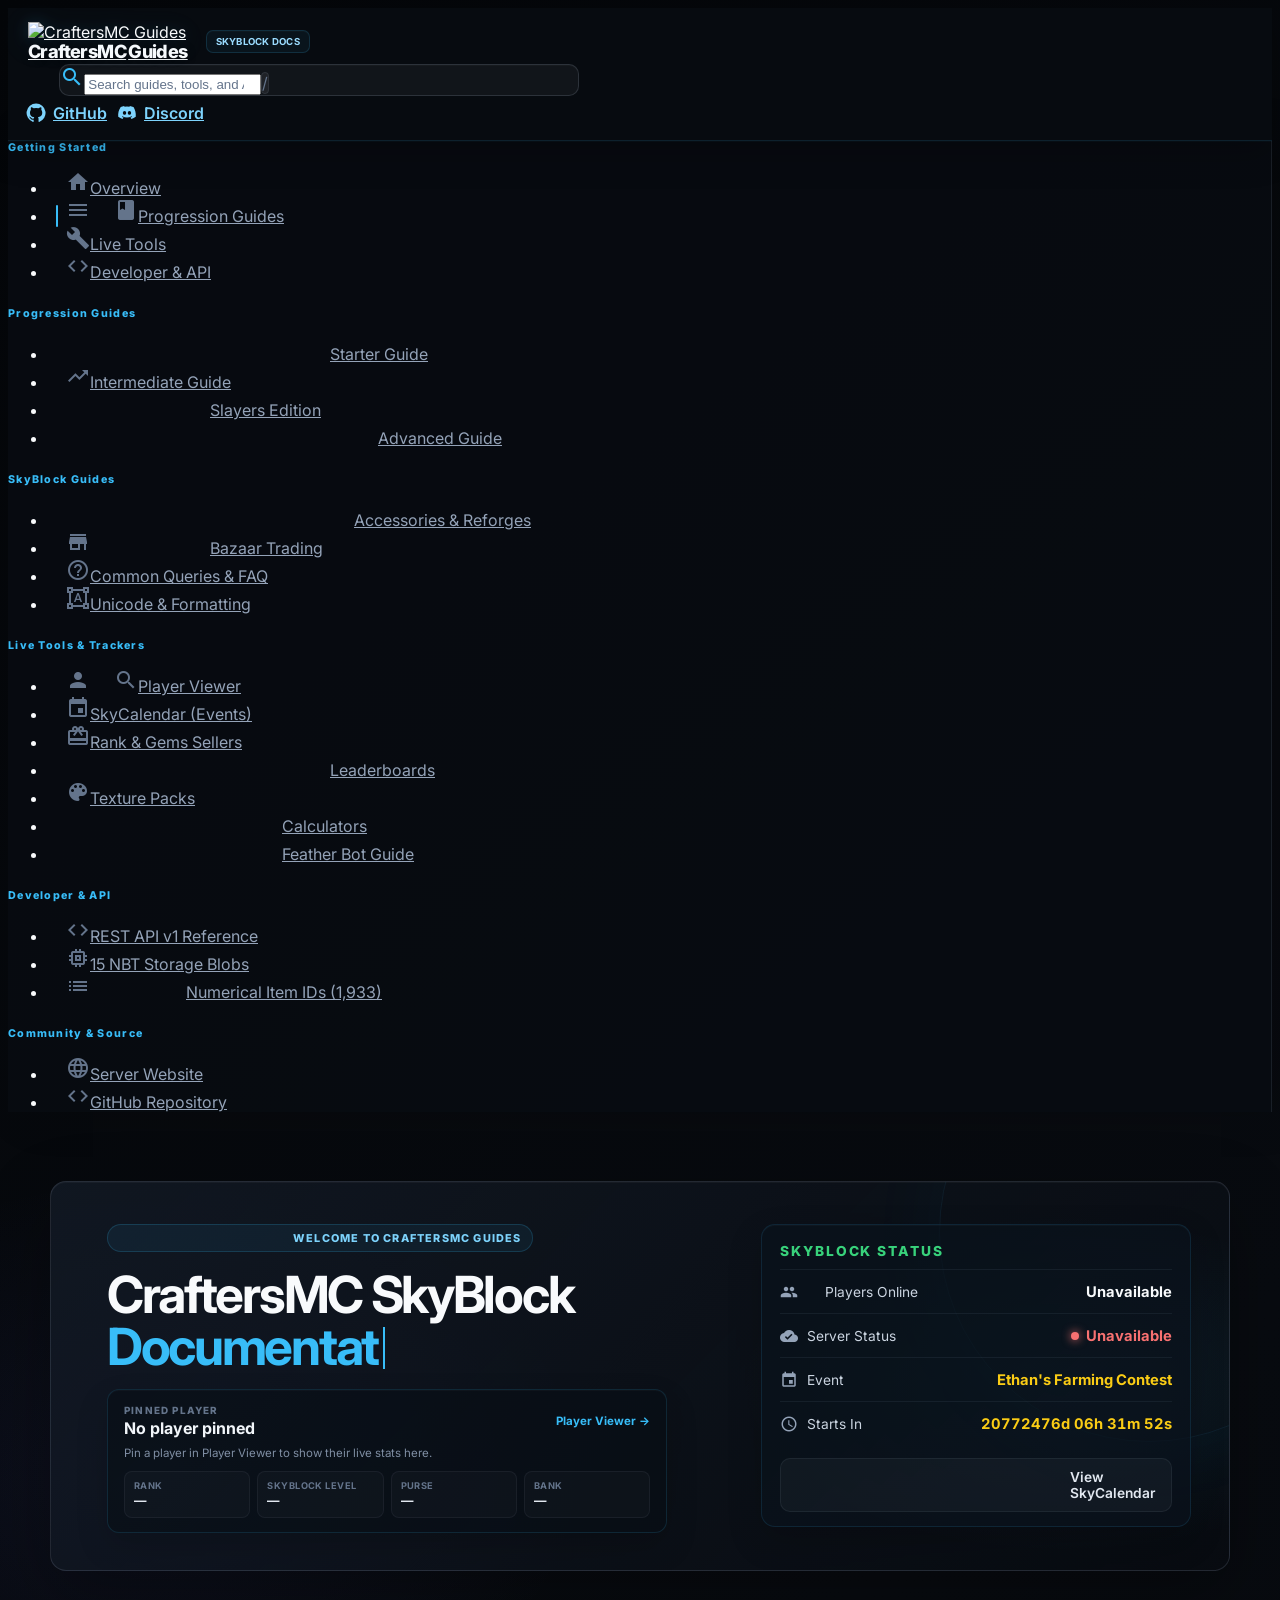
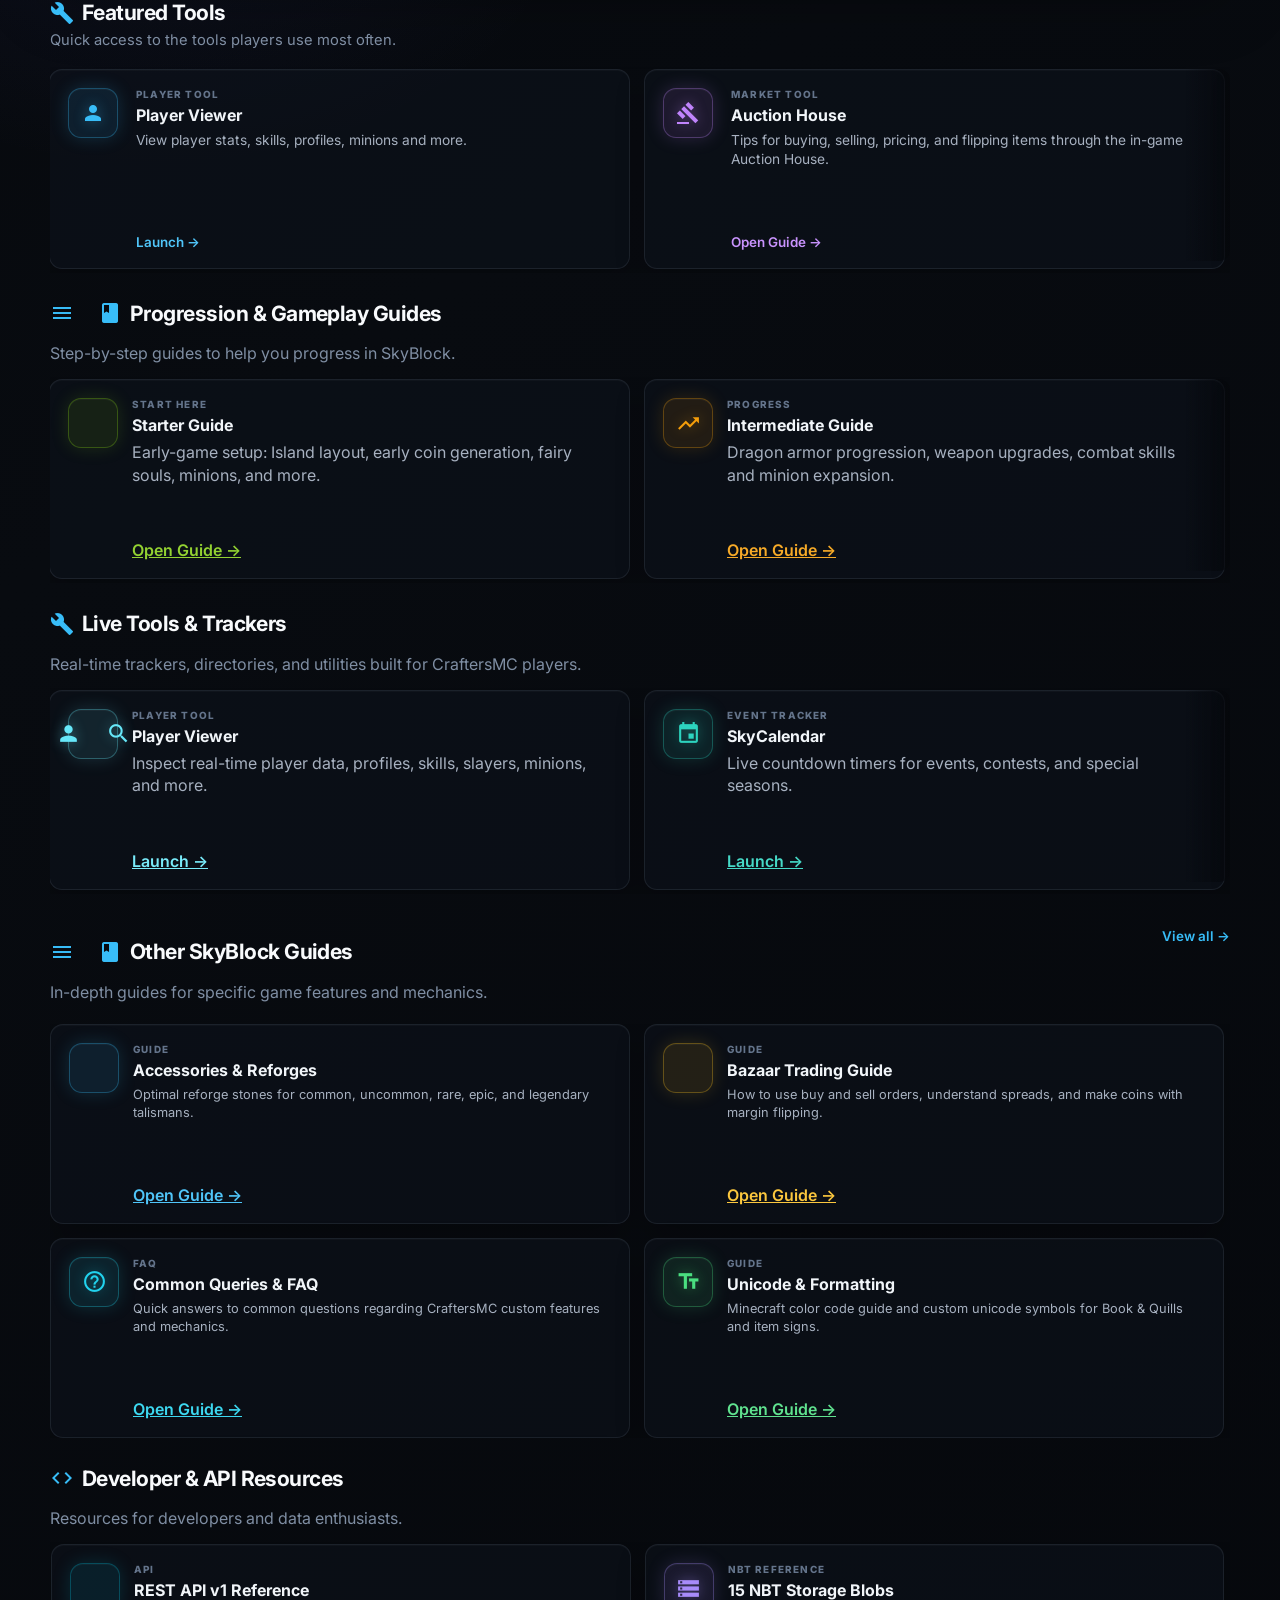
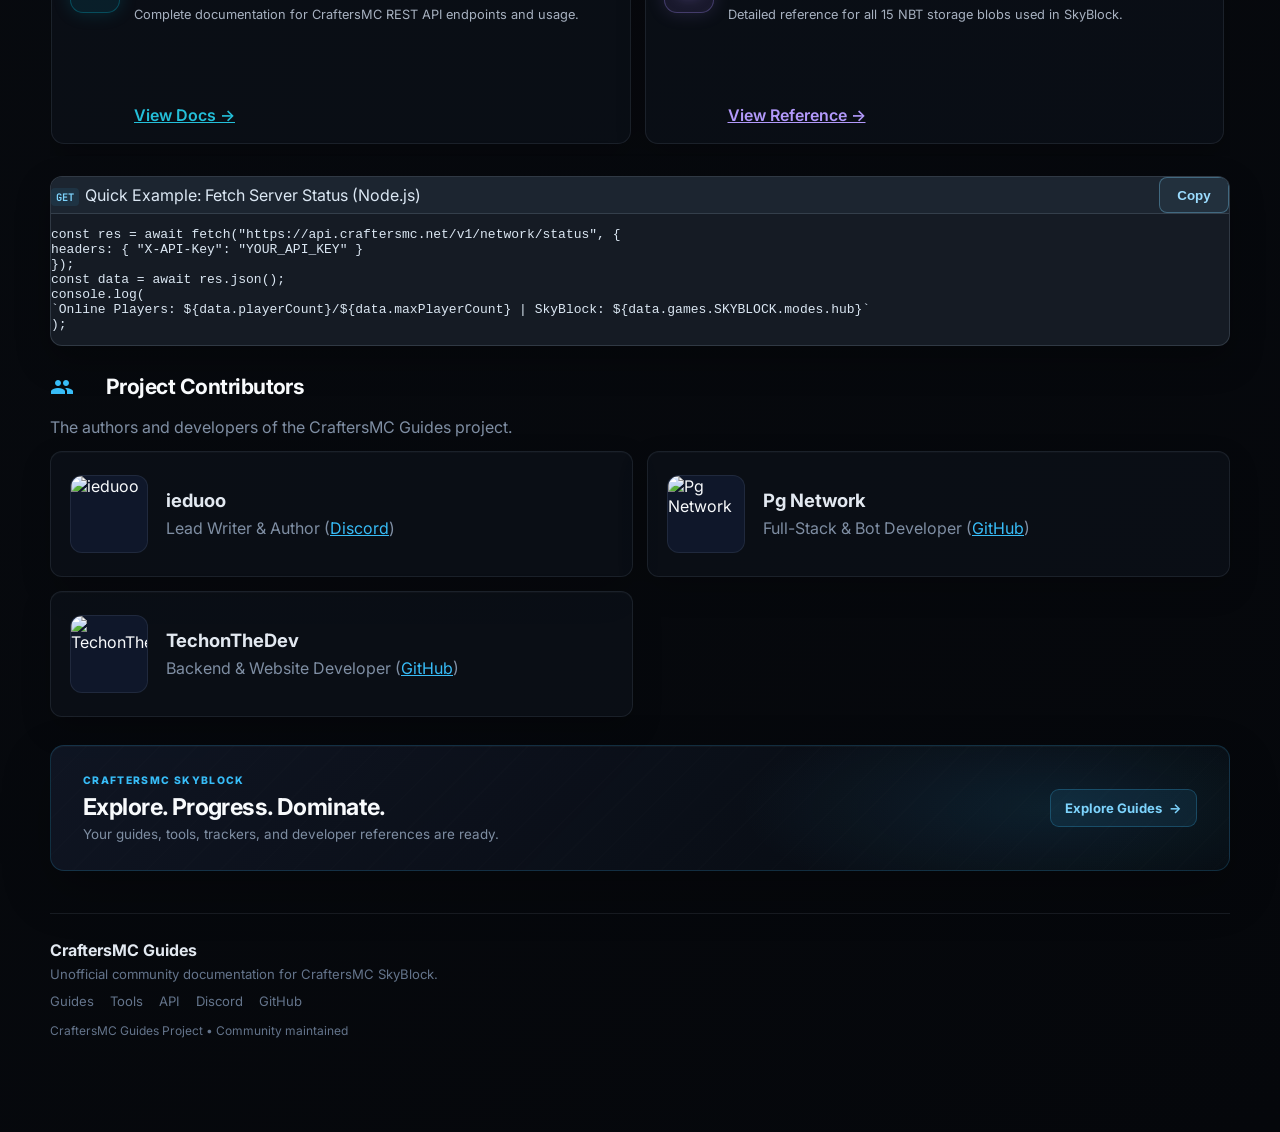
==== public/index.html @ 5946a5fe "Update print statement from 'Hello' to 'Goodbye'" ====
<!DOCTYPE html><html lang="en"><head><meta charset="utf-8"/><title>CraftersMC SkyBlock Guides &amp; Documentation</title><meta content="width=device-width, initial-scale=1.0" name="viewport"/><meta content="Community documentation and progression guides for CraftersMC SkyBlock, including live event tools, sellers directory, and REST API reference." name="description"/><meta content="a1S654ozEH6kuH1DM6-3ssQYXgow72Mfh19eg3RCUTk" name="google-site-verification"/><meta content="Wr3jatMv-sfXhgBy5jBfiX8Nwn6k8P1k_jPubQzBcTY" name="google-site-verification"/><meta content="xlDzPprkNVmy_Wubs_ClU3zuXQEo8AuYkmjZKfcqI2o" name="google-site-verification"/><link href="assets/cmc-guides.png" rel="icon" type="image/png"/><link href="https://fonts.googleapis.com" rel="preconnect"/><link crossorigin="" href="https://fonts.gstatic.com" rel="preconnect"/><link href="https://fonts.googleapis.com/css2?family=Inter:wght@400;500;600;700;800&amp;family=JetBrains+Mono:ital,wght@0,400;0,500;0,600;0,700;1,400&amp;display=swap" rel="stylesheet"/><link href="https://fonts.googleapis.com/icon?family=Material+Icons" rel="stylesheet"/><link href="better-api-docs/style.css" rel="stylesheet"/><style>:root{--accent-color:#0797e1;--cmc-blue:#0797e1;--cmc-blue-dark:#057fbe;}*,*::before,*::after{box-sizing:border-box;}html{scroll-behavior:smooth;scroll-padding-top:80px;}body{overflow-x:hidden;}a{-webkit-tap-highlight-color:transparent;}a:focus-visible,button:focus-visible,input:focus-visible{outline:2px solid var(--cmc-blue);outline-offset:2px;}.material-icons{user-select:none;}.main-content{padding-bottom:40px;min-width:0;}.doc-section,.featured-tools-section{min-width:0;margin-bottom:24px;}.section-header{margin-bottom:10px;}.section-header p{margin:4px 0 8px;}.section-header h2{display:flex;align-items:center;gap:8px;}.section-header h2 .material-icons,.featured-tools-title .material-icons{color:var(--cmc-blue);flex-shrink:0;}.brand-title{color:var(--text-primary) !important;}.brand-title-primary{color:var(--cmc-blue) !important;}.brand-title-secondary{color:#334155 !important;}.header-link,.header-link .material-icons{color:var(--cmc-blue) !important;}.version-badge{color:var(--cmc-blue) !important;border-color:rgba(7,151,225,.25);}.sidebar-section-title{color:var(--cmc-blue) !important;}.sidebar-nav-item a{color:var(--text-secondary);}.sidebar-nav-item .nav-icon{color:var(--text-secondary);}.sidebar-nav-item a:hover,.sidebar-nav-item a:hover .nav-icon,.sidebar-nav-item a.active,.sidebar-nav-item a.active .nav-icon{color:var(--cmc-blue);}.search-icon{color:var(--cmc-blue);}.search-box:focus-within{border-color:var(--cmc-blue);box-shadow:0 0 0 2px rgba(7,151,225,.12);}.featured-tools-grid,.horizontal-cards{display:flex;gap:12px;overflow-x:auto;overflow-y:hidden;padding:4px 4px 10px 2px;scroll-behavior:smooth;scrollbar-width:thin;-webkit-overflow-scrolling:touch;overscroll-behavior-x:contain;min-width:0;}.featured-tools-grid::-webkit-scrollbar,.horizontal-cards::-webkit-scrollbar{height:7px;}.featured-tools-grid::-webkit-scrollbar-track,.horizontal-cards::-webkit-scrollbar-track{background:#edf2f7;border-radius:10px;}.featured-tools-grid::-webkit-scrollbar-thumb,.horizontal-cards::-webkit-scrollbar-thumb{background:#cbd5e1;border-radius:10px;}.featured-tools-grid::-webkit-scrollbar-thumb:hover,.horizontal-cards::-webkit-scrollbar-thumb:hover{background:#94a3b8;}.featured-tools-header{display:flex;align-items:center;justify-content:space-between;gap:16px;margin-bottom:10px;}.featured-tools-title{display:flex;align-items:center;gap:8px;margin:0;color:var(--text-primary);font-size:1.25rem;font-weight:700;line-height:1.3;letter-spacing:-.015em;}.featured-tools-subtitle{margin:4px 0 8px;color:var(--text-secondary);font-size:.92rem;}.featured-tool-card{flex:0 0 220px;min-height:120px;padding:14px;border:1px solid var(--border-color);border-radius:10px;background:var(--card-background,#fff);box-shadow:0 3px 10px rgba(15,23,42,.08);transition:transform .18s ease,box-shadow .18s ease;display:flex;flex-direction:column;cursor:pointer;}.featured-tool-card:hover,.schema-card:hover,.contributor-card:hover{transform:translateY(-2px);box-shadow:0 6px 16px rgba(15,23,42,.11);}.featured-tool-icon{color:var(--cmc-blue);font-size:1.5rem;margin-bottom:6px;}.featured-tool-name{margin-bottom:6px;}.featured-tool-name a,.schema-name a{color:var(--text-primary);font-weight:700;text-decoration:none;transition:color .16s ease;}.featured-tool-name a:hover,.schema-name a:hover{color:var(--cmc-blue);}.brand-title{color:var(--text-primary) !important;}.brand-title-primary{color:var(--cmc-blue) !important;}.brand-title-secondary{color:#334155 !important;}.featured-tool-name a,.schema-name a{color:var(--text-primary) !important;text-decoration:none;}.featured-tool-name a:hover,.schema-name a:hover{color:var(--cmc-blue) !important;}.featured-tool-link,.featured-tool-link:hover,.section-view-all,.section-view-all:hover,.contributor-role a,.contributor-role a:hover,.btn-copy,.btn-copy:hover,.schema-card div[style*="margin-top"] a,.schema-card div[style*="margin-top"] a:hover{color:var(--cmc-blue) !important;}.sidebar-nav-item a,.sidebar-nav-item .nav-icon{color:var(--text-secondary) !important;}.sidebar-nav-item a:hover,.sidebar-nav-item a:hover .nav-icon,.sidebar-nav-item a.active,.sidebar-nav-item a.active .nav-icon{color:var(--cmc-blue) !important;}.featured-tool-desc{color:var(--text-secondary);font-size:.86rem;line-height:1.35;margin-bottom:9px;}.featured-tool-link,.section-view-all{font-size:.84rem;font-weight:600;text-decoration:none;}.featured-tool-link{display:inline-flex;align-items:center;width:fit-content;margin-top:auto;padding-top:8px;}.featured-tool-card:focus-within{border-color:var(--cmc-blue);box-shadow:0 0 0 2px rgba(7,151,225,.12),0 6px 16px rgba(15,23,42,.11);}.horizontal-card{flex:0 0 225px;width:225px;min-height:145px;}.schema-card{padding:14px;box-shadow:0 3px 10px rgba(15,23,42,.07);transition:transform .18s ease,box-shadow .18s ease;}.schema-desc{line-height:1.35;}.other-guides-grid,.resource-grid{display:grid;grid-template-columns:repeat(3,minmax(0,1fr));gap:12px;}.section-header-with-action{display:flex;align-items:flex-start;justify-content:space-between;gap:20px;}.section-view-all{flex:0 0 auto;margin-top:6px;white-space:nowrap;}.section-view-all:hover,.featured-tool-link:hover,.contributor-role a:hover{color:var(--cmc-blue-dark);text-decoration:underline;}.contributors-grid{display:grid;grid-template-columns:repeat(2,minmax(0,1fr));gap:12px;}.contributor-card{display:flex;align-items:center;gap:18px;min-height:145px;padding:20px;border:1px solid var(--border-color);border-radius:10px;background:var(--card-background,#fff);box-shadow:0 3px 10px rgba(15,23,42,.07);transition:transform .18s ease,box-shadow .18s ease;}.contributor-avatar{flex:0 0 78px;width:78px;height:78px;object-fit:cover;border-radius:12px;background:#f1f5f9;}.contributor-info{min-width:0;}.contributor-name{margin-bottom:6px;font-size:1.15rem;font-weight:700;color:var(--text-primary);}.contributor-role{color:var(--text-secondary);line-height:1.4;}.code-block-wrapper{max-width:100%;overflow:hidden;}.code-block-wrapper pre{overflow-x:auto;-webkit-overflow-scrolling:touch;}.mobile-menu-btn{color:var(--cmc-blue);}@media (max-width:900px){.other-guides-grid,.resource-grid{grid-template-columns:repeat(2,minmax(0,1fr));}.contributors-grid{grid-template-columns:1fr;}}@media (max-width:700px){html{scroll-padding-top:64px;}.top-header{min-height:58px;}.header-brand{min-width:0;}.brand-text{min-width:0;}.brand-title{font-size:.88rem;white-space:nowrap;}.version-badge{font-size:.62rem;}.header-actions{gap:6px;}.header-link{padding:5px;}.header-link-text{display:none;}.search-box{max-width:none;flex:1 1 auto;min-width:0;}.search-box input{min-width:0;font-size:.82rem;}.search-kbd-shortcut{display:none;}.sidebar{display:none;}.app-layout{display:block;}.main-content{width:100%;max-width:100%;padding:18px 14px 32px;}.section-header{margin-bottom:12px;}.section-header h1{font-size:1.55rem;line-height:1.2;}.section-header h2,.featured-tools-title{font-size:1.15rem;line-height:1.3;}.section-header p,.featured-tools-subtitle{font-size:.84rem;line-height:1.45;}.prose-card{width:100%;}.featured-tool-card{flex-basis:235px;min-height:135px;padding:14px;}.featured-tools-title{font-size:1.15rem;line-height:1.3;}.horizontal-card{flex-basis:245px;width:245px;min-height:155px;}.other-guides-grid,.resource-grid{grid-template-columns:1fr;}.contributors-grid{grid-template-columns:1fr;}.contributor-card{min-height:120px;padding:16px;}.contributor-avatar{flex-basis:64px;width:64px;height:64px;}.section-header-with-action{gap:10px;}.section-view-all{font-size:.82rem;}.code-block-wrapper{margin-top:16px !important;}}@media (max-width:430px){:root{--mobile-header-height:106px;}.top-header{flex-wrap:wrap;}.header-left{flex:1 1 auto;min-width:0;}.search-box{order:3;flex:1 0 100%;width:100%;margin-top:5px;}.header-actions{flex:0 0 auto;}.main-content{padding-left:12px;padding-right:12px;}.horizontal-card{flex-basis:230px;width:230px;}.featured-tool-card{flex-basis:220px;}.contributor-card{gap:12px;}}.featured-tool-desc,.schema-desc{color:#a7b1c0 !important;opacity:1 !important;}.featured-tool-name a,.schema-name a{color:#f1f5f9 !important;opacity:1 !important;}.other-guides-grid .schema-desc{color:#aeb8c7 !important;overflow:visible !important;display:block !important;-webkit-line-clamp:unset !important;}@media (prefers-reduced-motion:reduce){html{scroll-behavior:auto;}.featured-tools-grid,.horizontal-cards{scroll-behavior:auto;}.featured-tool-card,.schema-card,.contributor-card{transition:none;}}.header-brand .brand-title{color:#0F172A !important;font-size:1.18rem !important;font-weight:700;}.header-brand .brand-title-primary{color:var(--cmc-blue) !important;font-size:1.18rem !important;}.header-brand .brand-title-secondary{color:#0F172A !important;font-size:1.18rem !important;}.mobile-menu-btn{display:none;border:0;background:transparent;padding:7px;border-radius:8px;cursor:pointer;}.mobile-menu-btn:hover{background:rgba(7,151,225,.08);}.mobile-nav-backdrop{display:none;position:fixed;inset:0;background:rgba(15,23,42,.34);z-index:998;}.mobile-nav-backdrop.is-open{display:block;}.search-box{position:relative;}.search-results{position:absolute;top:calc(100%+8px);left:0;right:0;z-index:1000;max-height:min(60vh,480px);overflow:auto;background:#fff;border:1px solid var(--border-color);border-radius:12px;box-shadow:0 16px 40px rgba(15,23,42,.16);padding:6px;}.search-results[hidden]{display:none;}.search-result{display:flex;align-items:flex-start;gap:10px;width:100%;padding:10px;border:0;background:transparent;text-align:left;border-radius:8px;cursor:pointer;color:var(--text-primary);}.search-result:hover,.search-result.is-active{background:#f1f7fb;}.search-result .material-icons{color:var(--cmc-blue);font-size:19px;margin-top:1px;}.search-result-title{font-weight:700;font-size:.88rem;line-height:1.25;}.search-result-meta{color:var(--text-secondary);font-size:.75rem;margin-top:3px;}.search-empty{padding:14px;color:var(--text-secondary);font-size:.84rem;}.schema-card,.featured-tool-card,.contributor-card{position:relative;}.schema-card a,.featured-tool-card a{position:relative;z-index:1;}.section-header h1,.section-header h2,.featured-tools-title{letter-spacing:-.015em;}.site-footer{gap:12px;flex-wrap:wrap;}@media (min-width:701px){.mobile-menu-btn{display:none !important;}}@media (max-width:700px){:root{--mobile-header-height:54px;}.mobile-menu-btn{display:inline-flex;align-items:center;justify-content:center;}.sidebar{display:block;position:fixed;top:var(--mobile-header-height,58px);bottom:0;left:0;width:min(82vw,310px);max-width:310px;z-index:999;overflow-y:auto;transform:translateX(-105%);transition:transform .2s ease;box-shadow:12px 0 30px rgba(15,23,42,.12);background:var(--card-background,#fff);}.sidebar.is-open{transform:translateX(0);}body.mobile-nav-open{overflow:hidden;}.search-results{left:-6px;right:-6px;}}@media (prefers-reduced-motion:reduce){.sidebar{transition:none;}}.featured-tools-title{color:var(--text-primary);font-size:1.25rem;font-weight:700;line-height:1.3;}.overview-hero-meta{display:flex;flex-wrap:wrap;gap:8px;margin-top:14px;}.overview-stat{display:inline-flex;align-items:baseline;gap:6px;padding:7px 10px;border:1px solid var(--border-color);border-radius:8px;background:#f8fafc;color:var(--text-secondary);font-size:.78rem;}.overview-stat strong{color:var(--text-primary);font-size:.88rem;}.card-eyebrow{margin-bottom:5px;color:#64748b;font-size:.66rem;font-weight:800;letter-spacing:.08em;text-transform:uppercase;}.featured-tool-card,.schema-card,.contributor-card{border-color:#e2e8f0;}.featured-tool-card:hover,.schema-card:hover{border-color:rgba(7,151,225,.35);}.featured-tool-icon-wrap{display:inline-flex;align-items:center;justify-content:center;width:34px;height:34px;margin-bottom:8px;border-radius:9px;background:#eef8fd;}.featured-tool-icon-wrap .featured-tool-icon{margin:0;}.progression-label{display:inline-block;margin-bottom:6px;color:#64748b;font-size:.66rem;font-weight:800;letter-spacing:.08em;text-transform:uppercase;}.docs-category-label{display:inline-block;margin-bottom:6px;color:#64748b;font-size:.66rem;font-weight:800;letter-spacing:.08em;text-transform:uppercase;}.api-example-title{display:flex;align-items:center;justify-content:space-between;gap:12px;}.site-footer{align-items:flex-start;padding-top:24px;padding-bottom:24px;}.site-footer-left{max-width:680px;line-height:1.5;}.site-footer-brand{font-weight:700;color:var(--text-primary);margin-bottom:3px;}.site-footer-note{color:var(--text-secondary);font-size:.82rem;}.site-footer-links{display:flex;flex-wrap:wrap;gap:10px 16px;margin-top:8px;}.site-footer-links a{color:var(--text-secondary);text-decoration:none;font-size:.82rem;}.site-footer-links a:hover{color:var(--cmc-blue);text-decoration:underline;}.site-footer-version{color:var(--text-secondary);font-size:.75rem;margin-top:10px;}.search-result-group{padding:7px 10px 4px;color:#64748b;font-size:.65rem;font-weight:800;letter-spacing:.08em;text-transform:uppercase;}.search-result mark{padding:0;background:#e0f2fe;color:inherit;border-radius:2px;}.search-result.is-active{outline:2px solid rgba(7,151,225,.18);outline-offset:-2px;}.search-help{padding:8px 10px 5px;color:var(--text-secondary);font-size:.72rem;}.api-method-badge{display:inline-block;margin-right:6px;padding:2px 5px;border-radius:4px;background:#f1f5f9;color:#475569;font:700 .65rem var(--font-mono);}@media (max-width:700px){.overview-hero-meta{gap:6px;}.overview-stat{padding:6px 8px;}.site-footer{padding-top:18px;padding-bottom:18px;}}</style><style>:root{--cmc-blue:#38bdf8;--cmc-blue-dark:#0ea5e9;--bg-0:#05070b;--bg-1:#0a0e14;--bg-2:#0e141d;--glass-header:rgba(8,12,18,.70);--glass-card:rgba(15,21,30,.50);--glass-card-strong:rgba(17,24,34,.72);--glass-side:rgba(8,12,18,.82);--line:rgba(148,163,184,.13);--line-strong:rgba(148,163,184,.20);--text-primary:#f8fafc;--text-secondary:#94a3b8;--text-muted:#64748b;--font-sans:Inter,system-ui,-apple-system,BlinkMacSystemFont,"Segoe UI",sans-serif;--font-mono:"JetBrains Mono",monospace;}html{background:var(--bg-0);}body{min-height:100vh;color:var(--text-primary) !important;background:radial-gradient(900px 500px at 76% -8%,rgba(14,165,233,.12),transparent 60%),radial-gradient(700px 480px at 12% 34%,rgba(99,102,241,.07),transparent 62%),linear-gradient(145deg,#040609 0%,#080b10 42%,#05070b 100%) !important;font-family:var(--font-sans) !important;position:relative;}body::before{content:"";position:fixed;inset:0;pointer-events:none;z-index:-1;opacity:.26;background-image:linear-gradient(rgba(255,255,255,.018) 1px,transparent 1px),linear-gradient(90deg,rgba(255,255,255,.018) 1px,transparent 1px);background-size:48px 48px;mask-image:linear-gradient(to bottom,black,transparent 82%);}a{color:inherit;}.top-header{position:sticky !important;top:0;z-index:1001;min-height:68px;padding:10px 18px !important;background:var(--glass-header) !important;border-bottom:1px solid var(--line) !important;box-shadow:0 10px 35px rgba(0,0,0,.20) !important;backdrop-filter:blur(18px) saturate(130%);-webkit-backdrop-filter:blur(18px) saturate(130%);}.header-brand{gap:11px !important;}.header-brand img{width:36px !important;height:36px !important;border-radius:9px;filter:drop-shadow(0 5px 12px rgba(0,0,0,.32));}.header-brand .brand-title,.header-brand .brand-title-primary,.header-brand .brand-title-secondary{font-family:var(--font-sans) !important;font-size:1.08rem !important;color:#f8fafc !important;}.header-brand .brand-title-primary{color:var(--cmc-blue) !important;}.header-brand .brand-title-secondary{color:#e2e8f0 !important;}.version-badge{background:rgba(56,189,248,.08) !important;border:1px solid rgba(56,189,248,.22) !important;color:#7dd3fc !important;border-radius:6px !important;}.search-box{max-width:540px !important;border:1px solid var(--line-strong) !important;border-radius:10px !important;background:rgba(255,255,255,.045) !important;box-shadow:inset 0 1px 0 rgba(255,255,255,.025) !important;}.search-box:focus-within{border-color:rgba(56,189,248,.55) !important;box-shadow:0 0 0 3px rgba(56,189,248,.08) !important;}.search-box input{color:#e2e8f0 !important;}.search-box input::placeholder{color:#64748b !important;}.search-icon{color:#38bdf8 !important;}.search-kbd-shortcut{background:rgba(255,255,255,.06) !important;border:1px solid var(--line) !important;color:#64748b !important;border-radius:5px !important;}.header-link,.header-link .material-icons{color:#7dd3fc !important;}.header-link:hover{color:#e0f2fe !important;}.app-layout{min-height:calc(100vh - 68px);}.sidebar{background:var(--glass-side) !important;border-right:1px solid var(--line) !important;box-shadow:16px 0 45px rgba(0,0,0,.16) !important;backdrop-filter:blur(16px) saturate(120%);-webkit-backdrop-filter:blur(16px) saturate(120%);}.sidebar-group{margin-bottom:25px !important;}.sidebar-section-title{color:#38bdf8 !important;font-size:.67rem !important;letter-spacing:.12em !important;font-weight:800 !important;}.sidebar-nav-item a{color:#94a3b8 !important;border-radius:8px !important;margin:2px 8px !important;padding:8px 10px !important;transition:background .18s ease,color .18s ease,transform .18s ease;}.sidebar-nav-item .nav-icon{color:#64748b !important;}.sidebar-nav-item a:hover{color:#e2e8f0 !important;background:rgba(56,189,248,.055) !important;transform:translateX(2px);}.sidebar-nav-item a:hover .nav-icon,.sidebar-nav-item a.active,.sidebar-nav-item a.active .nav-icon{color:#38bdf8 !important;}.main-content{max-width:1320px !important;padding:44px 42px 60px !important;}.doc-section,.featured-tools-section{margin-bottom:42px !important;}.section-header{margin-bottom:16px !important;}.section-header h1,.section-header h2,.featured-tools-title{color:#f8fafc !important;font-family:var(--font-sans) !important;letter-spacing:-.025em !important;}.section-header h1{font-size:clamp(2rem,3vw,2.75rem) !important;}.section-header h2,.featured-tools-title{font-size:1.32rem !important;}.section-header p,.featured-tools-subtitle{color:#7f8ea3 !important;}.section-header h2 .material-icons,.featured-tools-title .material-icons{color:#38bdf8 !important;}#overview .section-header{display:none;}#overview{margin-bottom:42px !important;}.prose-card.hero-card{position:relative;min-height:390px;overflow:hidden;padding:42px 46% 34px 38px !important;border:1px solid rgba(148,163,184,.18) !important;border-radius:16px !important;background:radial-gradient(500px 260px at 86% 52%,rgba(56,189,248,.08),transparent 65%),linear-gradient(135deg,rgba(20,28,40,.74),rgba(8,12,18,.48)) !important;box-shadow:0 24px 70px rgba(0,0,0,.32),inset 0 1px 0 rgba(255,255,255,.035) !important;backdrop-filter:blur(20px) saturate(130%);-webkit-backdrop-filter:blur(20px) saturate(130%);}.hero-card::after{content:"";position:absolute;width:420px;height:420px;right:-130px;top:-160px;border-radius:50%;border:1px solid rgba(56,189,248,.08);box-shadow:0 0 90px rgba(56,189,248,.045);pointer-events:none;}.hero-kicker{display:inline-flex;align-items:center;gap:7px;padding:6px 10px;margin-bottom:16px;border:1px solid rgba(56,189,248,.18);border-radius:999px;background:rgba(56,189,248,.065);color:#7dd3fc;font-size:.68rem;font-weight:800;letter-spacing:.11em;text-transform:uppercase;}.hero-kicker .material-icons{font-size:14px;}.hero-title{margin:0 0 12px;max-width:680px;color:#f8fafc;font-size:clamp(2rem,4vw,3.25rem);line-height:1.02;letter-spacing:-.045em;}.hero-title span{color:#38bdf8;display:inline-block;min-width:13ch;white-space:nowrap;}.hero-title span.typing-cursor::after{content:"";display:inline-block;width:2px;height:.82em;margin-left:5px;vertical-align:-.06em;background:currentColor;animation:heroCursorBlink .75s steps(1,end) infinite;}@keyframes heroCursorBlink{50%{opacity:0;}}@media (prefers-reduced-motion:reduce){.hero-title span.typing-cursor::after{animation:none;opacity:1;}}.hero-description{max-width:640px;margin:0;color:#94a3b8;font-size:1rem;line-height:1.7;}.hero-stats{display:flex;flex-wrap:wrap;gap:9px;margin-top:26px;}.hero-stat{display:inline-flex;align-items:baseline;gap:7px;padding:9px 12px;border:1px solid var(--line);border-radius:9px;background:rgba(255,255,255,.035);color:#64748b;font-size:.74rem;}.hero-stat strong{color:#e2e8f0;font-size:.95rem;}.hero-tip{display:flex;align-items:flex-start;gap:10px;margin-top:24px;padding:11px 13px;border:1px solid rgba(56,189,248,.14);border-radius:10px;background:rgba(56,189,248,.045);color:#94a3b8;font-size:.78rem;line-height:1.5;}.hero-tip .material-icons{color:#38bdf8;font-size:18px;}.hero-tip strong{color:#e2e8f0;}.hero-tip kbd{color:#e0f2fe !important;background:rgba(255,255,255,.07) !important;border:1px solid var(--line) !important;}.hero-island{position:absolute;right:5%;top:50%;width:min(390px,42%);aspect-ratio:1 / .82;transform:translateY(-45%);pointer-events:none;filter:drop-shadow(0 28px 28px rgba(0,0,0,.46));}.island-sky{position:absolute;inset:4% 2% 18%;border-radius:50%;background:radial-gradient(circle at 50% 52%,rgba(56,189,248,.12),transparent 57%);}.island-cloud{position:absolute;border-radius:999px;background:rgba(226,232,240,.06);filter:blur(3px);}.cloud-a{width:92px;height:20px;left:4%;top:32%;}.cloud-b{width:72px;height:15px;right:2%;top:22%;}.island-top{position:absolute;left:14%;right:13%;top:30%;height:34%;clip-path:polygon(50% 0,100% 28%,90% 74%,63% 100%,35% 88%,7% 68%,0 31%);background:linear-gradient(145deg,#4ade80 0 23%,#22c55e 23% 52%,#16a34a 52% 72%,#15803d 72% 100%);box-shadow:inset 0 7px 0 rgba(187,247,208,.22),inset 0 -10px 18px rgba(0,0,0,.2);}.island-dirt{position:absolute;left:22%;right:21%;top:55%;height:31%;clip-path:polygon(0 0,100% 0,76% 42%,58% 72%,49% 100%,31% 74%,16% 48%);background:linear-gradient(90deg,#713f12,#92400e 44%,#78350f 76%,#451a03);box-shadow:inset 0 7px 10px rgba(255,255,255,.035);}.island-stone{position:absolute;width:13px;height:13px;border-radius:2px;background:#64748b;box-shadow:inset 2px 2px rgba(255,255,255,.12),0 4px 8px rgba(0,0,0,.18);}.stone-a{left:30%;top:66%;transform:rotate(15deg);}.stone-b{left:52%;top:73%;transform:rotate(-11deg);}.stone-c{left:67%;top:60%;transform:rotate(9deg);}.island-tree{position:absolute;left:39%;top:20%;width:8px;height:80px;background:#78350f;border-radius:3px;transform:rotate(-4deg);}.island-leaves{position:absolute;left:29%;top:9%;width:76px;height:60px;border-radius:50%;background:radial-gradient(circle at 50% 30%,#86efac,#22c55e 58%,#166534 100%);box-shadow:0 8px 18px rgba(0,0,0,.2);}.island-lamp{position:absolute;right:30%;top:31%;width:7px;height:46px;background:#475569;border-radius:2px;}.island-lamp::before{content:"";position:absolute;left:-7px;top:-8px;width:21px;height:17px;border-radius:4px;background:#fbbf24;box-shadow:0 0 24px rgba(251,191,36,.18);}.island-path{position:absolute;left:49%;top:46%;width:76px;height:34px;transform:rotate(18deg);background:linear-gradient(135deg,#c4b08a,#8b7352);clip-path:polygon(0 25%,100% 0,100% 62%,0 100%);opacity:.82;}.featured-tools-grid,.horizontal-cards{display:grid !important;grid-template-columns:repeat(3,minmax(0,1fr));gap:14px !important;overflow:visible !important;padding:2px 1px 4px !important;}.featured-tool-card,.schema-card,.contributor-card{position:relative;min-width:0;width:auto !important;min-height:0 !important;padding:19px !important;border:1px solid var(--line) !important;border-radius:12px !important;background:var(--glass-card) !important;box-shadow:0 12px 30px rgba(0,0,0,.20),inset 0 1px 0 rgba(255,255,255,.025) !important;backdrop-filter:blur(14px) saturate(125%);-webkit-backdrop-filter:blur(14px) saturate(125%);transition:transform .2s ease,border-color .2s ease,background .2s ease,box-shadow .2s ease;}.featured-tool-card{min-height:175px !important;}.horizontal-card{min-height:180px !important;}.featured-tool-card:hover,.schema-card:hover,.contributor-card:hover{transform:translateY(-4px) !important;border-color:rgba(56,189,248,.30) !important;background:rgba(19,27,38,.64) !important;box-shadow:0 18px 38px rgba(0,0,0,.27),inset 0 1px 0 rgba(255,255,255,.035) !important;}.featured-tool-icon-wrap{width:38px !important;height:38px !important;margin-bottom:14px !important;border:1px solid rgba(56,189,248,.13);border-radius:9px !important;background:rgba(56,189,248,.065) !important;}.featured-tool-icon{color:#38bdf8 !important;}.card-eyebrow,.progression-label,.docs-category-label{color:#64748b !important;letter-spacing:.12em !important;font-size:.62rem !important;}.featured-tool-name a,.schema-name a{color:#e2e8f0 !important;font-size:1rem;}.featured-tool-name a:hover,.schema-name a:hover{color:#7dd3fc !important;}.featured-tool-desc,.schema-desc{color:#a7b1c0 !important;line-height:1.45 !important;opacity:1 !important;}.featured-tool-name a,.schema-name a{color:#f1f5f9 !important;opacity:1 !important;}.featured-tool-link,.section-view-all,.schema-card div[style*="margin-top"] a,.contributor-role a{color:#38bdf8 !important;}.featured-tool-link:hover,.section-view-all:hover,.schema-card div[style*="margin-top"] a:hover{color:#7dd3fc !important;}.other-guides-grid,.resource-grid{gap:14px !important;}.code-block-wrapper{border:1px solid var(--line) !important;border-radius:12px !important;overflow:hidden !important;background:rgba(3,7,12,.72) !important;box-shadow:0 14px 34px rgba(0,0,0,.24) !important;}.code-block-header{background:rgba(255,255,255,.035) !important;border-bottom:1px solid var(--line) !important;color:#94a3b8 !important;}.api-method-badge{background:rgba(56,189,248,.09) !important;color:#7dd3fc !important;}.btn-copy{color:#7dd3fc !important;}.code-block-wrapper pre{background:transparent !important;}.contributors-grid{gap:14px !important;}.contributor-card{min-height:126px !important;}.contributor-avatar{background:#0f172a !important;border:1px solid var(--line);}.contributor-name{color:#e2e8f0 !important;}.contributor-role{color:#7f8ea3 !important;}.dark-cta{position:relative;overflow:hidden;margin:18px 0 10px;padding:28px 32px;border:1px solid rgba(56,189,248,.18);border-radius:14px;background:radial-gradient(480px 160px at 85% 50%,rgba(56,189,248,.11),transparent 65%),linear-gradient(135deg,rgba(17,24,39,.82),rgba(7,11,17,.68));box-shadow:0 20px 48px rgba(0,0,0,.25),inset 0 1px 0 rgba(255,255,255,.03);}.dark-cta::before{content:"";position:absolute;inset:0;pointer-events:none;opacity:.35;background:repeating-linear-gradient(135deg,transparent 0 24px,rgba(255,255,255,.018) 25px 26px);}.dark-cta-inner{position:relative;display:flex;align-items:center;justify-content:space-between;gap:24px;}.dark-cta-kicker{color:#38bdf8;font-size:.65rem;font-weight:800;letter-spacing:.13em;text-transform:uppercase;margin-bottom:6px;}.dark-cta-title{margin:0;color:#f8fafc;font-size:1.45rem;letter-spacing:-.025em;}.dark-cta-copy{margin:5px 0 0;color:#7f8ea3;font-size:.84rem;}.dark-cta-button{display:inline-flex;align-items:center;gap:7px;flex:0 0 auto;padding:10px 14px;border:1px solid rgba(56,189,248,.25);border-radius:9px;background:rgba(56,189,248,.09);color:#7dd3fc;text-decoration:none;font-weight:700;font-size:.82rem;}.dark-cta-button:hover{background:rgba(56,189,248,.14);color:#e0f2fe;}.search-results{background:rgba(10,15,22,.96) !important;border-color:var(--line-strong) !important;box-shadow:0 22px 50px rgba(0,0,0,.42) !important;backdrop-filter:blur(18px);}.search-result{color:#e2e8f0 !important;}.search-result:hover,.search-result.is-active{background:rgba(56,189,248,.07) !important;}.search-result .material-icons{color:#38bdf8 !important;}.search-result-meta,.search-empty,.search-help,.search-result-group{color:#64748b !important;}.search-result mark{background:rgba(56,189,248,.15) !important;color:#e0f2fe !important;}.site-footer{margin-top:42px;border-top:1px solid var(--line) !important;color:#64748b !important;}.site-footer-brand{color:#e2e8f0 !important;}.site-footer-note,.site-footer-version,.site-footer-links a{color:#64748b !important;}.site-footer-links a:hover{color:#38bdf8 !important;}@media (max-width:1000px){.main-content{padding:34px 28px 48px !important;}.hero-card{padding-right:42% !important;}.hero-island{right:1%;width:43%;}}@media (max-width:800px){.featured-tools-grid,.horizontal-cards,.other-guides-grid,.resource-grid{grid-template-columns:repeat(2,minmax(0,1fr)) !important;}.hero-island{opacity:.45;right:-4%;width:52%;}.prose-card.hero-card{padding-right:30% !important;}}@media (max-width:700px){.top-header{min-height:58px !important;padding:8px 12px !important;}.main-content{padding:24px 14px 38px !important;}.sidebar{background:rgba(8,12,18,.96) !important;}.featured-tools-grid,.horizontal-cards,.other-guides-grid,.resource-grid{grid-template-columns:1fr !important;}.prose-card.hero-card{min-height:0;padding:28px 22px !important;}.hero-island{position:relative;top:auto;right:auto;width:100%;height:190px;margin:8px 0 -4px;transform:none;opacity:.8;}.hero-title{font-size:2rem;}.hero-description{font-size:.9rem;}.dark-cta-inner{align-items:flex-start;flex-direction:column;}.dark-cta-button{width:100%;justify-content:center;}}@media (prefers-reduced-motion:reduce){.sidebar-nav-item a,.featured-tool-card,.schema-card,.contributor-card{transition:none !important;}}.header-brand{position:relative;gap:14px !important;padding:4px 8px 4px 2px;border-radius:14px;isolation:isolate;}.header-brand::before{content:"";position:absolute;left:-3px;top:50%;width:92px;height:92px;transform:translateY(-50%);border-radius:50%;background:radial-gradient(circle at 50% 50%,rgba(125,211,252,.22) 0%,rgba(56,189,248,.14) 28%,rgba(56,189,248,.055) 52%,transparent 75%);filter:blur(10px);pointer-events:none;z-index:-1;}.header-brand::after{content:"";position:absolute;left:3px;top:50%;width:64px;height:64px;transform:translateY(-50%);border-radius:50%;box-shadow:0 0 34px rgba(125,211,252,.12);pointer-events:none;z-index:-1;}.header-brand img{width:54px !important;height:54px !important;flex:0 0 54px;border-radius:0 !important;border:0 !important;background:transparent !important;padding:0 !important;box-shadow:none !important;filter:drop-shadow(0 7px 18px rgba(125,211,252,.10)) !important;}.header-brand .brand-text{min-width:0;display:flex !important;align-items:center;flex-wrap:nowrap;gap:11px;}.header-brand .brand-title{display:inline-flex;align-items:baseline;white-space:nowrap;font-size:1.26rem !important;line-height:1;font-weight:800 !important;letter-spacing:-.035em;}.header-brand .brand-title-primary{color:#5eaf73 !important;font-weight:800 !important;}.header-brand .brand-title-secondary{color:#5eaf73 !important;font-weight:750 !important;margin-left:2px;}.version-badge{display:inline-flex !important;align-items:center;white-space:nowrap;padding:5px 9px !important;border-radius:7px !important;background:rgba(56,189,248,.05) !important;border:1px solid rgba(56,189,248,.16) !important;color:#9bdcff !important;font-family:var(--font-sans) !important;font-size:.60rem !important;font-weight:700 !important;letter-spacing:.025em !important;text-transform:uppercase;box-shadow:inset 0 1px 0 rgba(255,255,255,.02);}.top-header{border-bottom-color:rgba(56,189,248,.12) !important;box-shadow:0 10px 35px rgba(0,0,0,.24),0 1px 0 rgba(56,189,248,.035) !important;}.header-brand:hover img{border-color:rgba(56,189,248,.42);box-shadow:0 0 0 1px rgba(56,189,248,.10),0 10px 26px rgba(0,0,0,.40);}.header-brand:hover .version-badge{border-color:rgba(56,189,248,.30) !important;background:rgba(56,189,248,.08) !important;}@media (max-width:900px){.header-brand .brand-title{font-size:1.12rem !important;}.header-brand img{width:48px !important;height:48px !important;flex-basis:48px;}.header-brand .brand-text{gap:8px;}}@media (max-width:700px){.header-brand{padding-right:2px;gap:9px !important;}.header-brand img{width:42px !important;height:42px !important;flex-basis:42px;}.header-brand .brand-title{font-size:.98rem !important;}.version-badge{padding:4px 6px !important;font-size:.54rem !important;}.header-brand .brand-text{gap:7px;}}@media (max-width:430px){.header-brand .brand-title{font-size:.90rem !important;}.version-badge{display:none !important;}}</style><style>:root{--cmc-blue:#38bdf8;--cmc-blue-dark:#0ea5e9;--bg-0:#05070b;--line-soft:rgba(148,163,184,.13);--line-strong:rgba(148,163,184,.20);--surface-1:rgba(15,21,30,.52);}html,body,.app-layout,.main-content{background-color:transparent !important;}html{scroll-padding-top:var(--mobile-header-height,80px);}body{overflow-x:hidden;color:#f8fafc !important;background:radial-gradient(900px 500px at 76% -8%,rgba(14,165,233,.12),transparent 60%),radial-gradient(700px 480px at 12% 34%,rgba(99,102,241,.07),transparent 62%),linear-gradient(145deg,#040609 0%,#080b10 42%,#05070b 100%) !important;}body::before{content:"";position:fixed;inset:0;pointer-events:none;z-index:-1;opacity:.26;background-image:linear-gradient(rgba(255,255,255,.018) 1px,transparent 1px),linear-gradient(90deg,rgba(255,255,255,.018) 1px,transparent 1px);background-size:48px 48px;mask-image:linear-gradient(to bottom,black,transparent 82%);}.top-header{min-height:68px;background:rgba(8,12,18,.92) !important;border-bottom:1px solid rgba(56,189,248,.12) !important;box-shadow:0 10px 35px rgba(0,0,0,.24),0 1px 0 rgba(56,189,248,.035) !important;backdrop-filter:blur(14px) saturate(125%) !important;-webkit-backdrop-filter:blur(14px) saturate(125%) !important;}.header-brand{position:relative;gap:12px !important;padding:4px 8px 4px 2px;border-radius:12px;}.header-brand img{width:50px !important;height:50px !important;flex:0 0 50px;border-radius:0 !important;border:0 !important;background:transparent !important;padding:0 !important;box-shadow:none !important;filter:drop-shadow(0 7px 18px rgba(0,0,0,.34)) !important;}.header-brand .brand-text{min-width:0;display:flex !important;align-items:center;flex-wrap:nowrap;gap:10px;}.header-brand .brand-title{display:inline-flex;align-items:baseline;white-space:nowrap;color:#f0f2f8 !important;font-size:1.16rem !important;line-height:1;font-weight:800 !important;letter-spacing:-.03em;}.header-brand .brand-title-primary,.header-brand .brand-title-secondary{color:#f0f2f8 !important;font-weight:800 !important;}.version-badge{display:inline-flex !important;align-items:center;white-space:nowrap;padding:5px 9px !important;border-radius:7px !important;background:rgba(56,189,248,.05) !important;border:1px solid rgba(56,189,248,.16) !important;color:#9bdcff !important;font-size:.60rem !important;font-weight:700 !important;letter-spacing:.025em !important;text-transform:uppercase;box-shadow:inset 0 1px 0 rgba(255,255,255,.02);}.header-brand:hover .version-badge{border-color:rgba(56,189,248,.30) !important;background:rgba(56,189,248,.08) !important;}.sidebar-nav-item a.active{background:rgba(56,189,248,.07) !important;box-shadow:inset 2px 0 0 rgba(56,189,248,.75);}.search-box{position:relative;max-width:540px !important;border-radius:10px !important;background:rgba(255,255,255,.045) !important;border:1px solid var(--line-strong) !important;}.search-box:focus-within{border-color:rgba(56,189,248,.55) !important;box-shadow:0 0 0 3px rgba(56,189,248,.08) !important;}.search-box input{color:#e2e8f0 !important;}.search-box input::placeholder{color:#64748b !important;}.search-results{background:rgba(10,15,22,.97) !important;border-color:var(--line-strong) !important;box-shadow:0 22px 50px rgba(0,0,0,.42) !important;backdrop-filter:blur(18px);-webkit-backdrop-filter:blur(18px);}.search-result{min-height:44px;}.hero-stat{text-decoration:none;transition:border-color .18s ease,background .18s ease,transform .18s ease;}.hero-stat:hover,.hero-stat:focus-visible{border-color:rgba(56,189,248,.30);background:rgba(56,189,248,.075);transform:translateY(-1px);}.hero-stat:focus-visible{outline:2px solid rgba(56,189,248,.75);outline-offset:2px;}.doc-section,.featured-tools-section{margin-bottom:48px !important;}.section-header{margin-bottom:14px !important;}.featured-tools-subtitle,.section-header p{max-width:760px;}.horizontal-scroll-frame{position:relative;min-width:0;isolation:isolate;}.horizontal-scroll-frame::after{content:"";position:absolute;top:2px;right:0;bottom:12px;width:44px;pointer-events:none;z-index:2;background:linear-gradient(to right,transparent,rgba(5,7,11,.92));border-radius:0 10px 10px 0;opacity:.78;}.featured-tools-grid,.horizontal-cards{display:flex !important;flex-wrap:nowrap !important;align-items:stretch;gap:14px !important;overflow-x:auto !important;overflow-y:hidden !important;padding:4px 46px 14px 2px !important;margin-bottom:0 !important;min-width:0;scroll-behavior:smooth;scroll-snap-type:x proximity;overscroll-behavior-x:contain;-webkit-overflow-scrolling:touch;scrollbar-width:thin;scrollbar-color:rgba(148,163,184,.30) transparent;}.featured-tools-grid::-webkit-scrollbar,.horizontal-cards::-webkit-scrollbar{height:6px;}.featured-tools-grid::-webkit-scrollbar-track,.horizontal-cards::-webkit-scrollbar-track{background:rgba(148,163,184,.08);border-radius:999px;}.featured-tools-grid::-webkit-scrollbar-thumb,.horizontal-cards::-webkit-scrollbar-thumb{background:rgba(148,163,184,.28);border-radius:999px;}.featured-tools-grid>.featured-tool-card,.horizontal-cards>.horizontal-card{flex:0 0 248px !important;width:248px !important;min-width:248px !important;min-height:188px !important;height:auto !important;scroll-snap-align:start;}.featured-tool-card,.horizontal-card,.other-guides-grid .schema-card,.resource-grid .schema-card{position:relative;min-width:0;padding:19px !important;border:1px solid var(--line) !important;border-radius:12px !important;background:var(--surface-1) !important;box-shadow:0 12px 30px rgba(0,0,0,.20),inset 0 1px 0 rgba(255,255,255,.025) !important;backdrop-filter:blur(14px) saturate(125%);-webkit-backdrop-filter:blur(14px) saturate(125%);transition:transform .2s ease,border-color .2s ease,background .2s ease,box-shadow .2s ease;}.featured-tool-card,.horizontal-card,.other-guides-grid .schema-card,.resource-grid .schema-card{display:flex !important;flex-direction:column;}.featured-tool-card:hover,.horizontal-card:hover,.other-guides-grid .schema-card:hover,.resource-grid .schema-card:hover{transform:translateY(-4px) !important;border-color:rgba(56,189,248,.30) !important;background:rgba(19,27,38,.64) !important;box-shadow:0 18px 38px rgba(0,0,0,.27),inset 0 1px 0 rgba(255,255,255,.035) !important;}.is-clickable{cursor:pointer;}.featured-tool-card .featured-tool-desc,.horizontal-card .schema-desc{overflow:hidden;display:-webkit-box;-webkit-box-orient:vertical;-webkit-line-clamp:3;margin-bottom:0;}.featured-tool-link,.horizontal-card>div[style*="margin-top"],.other-guides-grid .schema-card>div[style*="margin-top"],.resource-grid .schema-card>div[style*="margin-top"]{margin-top:auto !important;padding-top:10px;flex-shrink:0;}.featured-tool-link,.section-view-all,.schema-card div[style*="margin-top"] a,.contributor-role a{color:#38bdf8 !important;}.other-guides-grid,.resource-grid{display:grid !important;grid-template-columns:repeat(3,minmax(0,1fr)) !important;gap:14px !important;align-items:stretch;min-width:0;}.other-guides-grid .schema-card,.resource-grid .schema-card{width:100% !important;min-height:190px !important;height:auto !important;overflow:hidden;}.other-guides-grid .schema-name,.resource-grid .schema-name{min-width:0;}.other-guides-grid .schema-name a,.resource-grid .schema-name a{display:block;line-height:1.25 !important;overflow-wrap:anywhere;}.other-guides-grid .schema-desc,.resource-grid .schema-desc{font-size:.80rem !important;line-height:1.45 !important;overflow:hidden;display:-webkit-box !important;-webkit-box-orient:vertical;-webkit-line-clamp:4;color:#a7b1c0 !important;opacity:1 !important;}.code-block-wrapper{border-radius:12px !important;overflow:hidden !important;}.dark-cta-button{transition:transform .18s ease,background .18s ease,border-color .18s ease;}.dark-cta-button:hover,.dark-cta-button:focus-visible{transform:translateY(-1px);}.sr-only{position:absolute !important;width:1px !important;height:1px !important;padding:0 !important;margin:-1px !important;overflow:hidden !important;clip:rect(0,0,0,0) !important;white-space:nowrap !important;border:0 !important;}@media (max-width:1000px){.main-content{padding:34px 28px 48px !important;}.hero-card{padding-right:42% !important;}.hero-island{right:1%;width:43%;}}@media (max-width:900px){.other-guides-grid,.resource-grid{grid-template-columns:repeat(2,minmax(0,1fr)) !important;}}@media (max-width:800px){.main-content{padding:30px 22px 42px !important;}.hero-island{opacity:.45;right:-4%;width:52%;}.prose-card.hero-card{padding-right:30% !important;}.featured-tools-grid,.horizontal-cards{gap:12px !important;}.featured-tools-grid>.featured-tool-card,.horizontal-cards>.horizontal-card{flex-basis:258px !important;width:258px !important;min-width:258px !important;min-height:194px !important;}}@media (max-width:700px){:root{--mobile-header-height:58px;}.top-header{min-height:58px !important;padding:8px 12px !important;}.main-content{padding:24px 14px 38px !important;}.sidebar{background:rgba(8,12,18,.96) !important;}.featured-tools-grid,.horizontal-cards{padding-right:42px !important;}.prose-card.hero-card{min-height:0;padding:28px 22px !important;}.hero-title{font-size:2rem;}.hero-description{font-size:.9rem;}.hero-island{position:relative;top:auto;right:auto;width:100%;height:190px;margin:8px 0 -4px;transform:none;opacity:.8;}.dark-cta-inner{align-items:flex-start;flex-direction:column;}.dark-cta-button{width:100%;justify-content:center;}.other-guides-grid,.resource-grid{grid-template-columns:1fr !important;gap:12px !important;}.other-guides-grid .schema-card,.resource-grid .schema-card{min-height:0 !important;padding:17px !important;}.horizontal-scroll-frame::after{width:34px;}.header-brand{padding-right:2px;gap:9px !important;}.header-brand img{width:42px !important;height:42px !important;flex-basis:42px;}.header-brand .brand-title{font-size:.98rem !important;}.version-badge{padding:4px 6px !important;font-size:.54rem !important;}.header-brand .brand-text{gap:7px;}}@media (max-width:430px){:root{--mobile-header-height:106px;}.top-header{flex-wrap:wrap;}.header-left{flex:1 1 auto;min-width:0;}.search-box{order:3;flex:1 0 100%;width:100%;margin-top:5px;}.header-actions{flex:0 0 auto;}.header-brand .brand-title{font-size:.90rem !important;}.version-badge{display:none !important;}.featured-tools-grid>.featured-tool-card,.horizontal-cards>.horizontal-card{flex-basis:250px !important;width:250px !important;min-width:250px !important;}}@media (prefers-reduced-motion:reduce){.featured-tools-grid,.horizontal-cards{scroll-behavior:auto !important;scroll-snap-type:none;}.sidebar-nav-item a,.featured-tool-card,.horizontal-card,.other-guides-grid .schema-card,.resource-grid .schema-card,.hero-stat,.dark-cta-button{transition:none !important;}}</style><script defer="" src="better-api-docs/app.js"></script><style>.header-brand::before,.header-brand::after{content:none !important;display:none !important;}.header-brand img{filter:drop-shadow(0 0 8px rgba(56,189,248,.14)) drop-shadow(0 5px 14px rgba(56,189,248,.10)) !important;}.header-brand:hover img{filter:drop-shadow(0 0 10px rgba(56,189,248,.18)) drop-shadow(0 6px 16px rgba(0,0,0,.28)) !important;}.top-header,.sidebar,.hero-card,.featured-tool-card,.horizontal-card,.other-guides-grid .schema-card,.resource-grid .schema-card,.search-results{-webkit-backdrop-filter:none !important;backdrop-filter:none !important;}body::before{display:none !important;content:none !important;}.featured-tool-card:hover,.horizontal-card:hover,.other-guides-grid .schema-card:hover,.resource-grid .schema-card:hover,.contributor-card:hover,.hero-stat:hover,.hero-stat:focus-visible,.dark-cta-button:hover,.dark-cta-button:focus-visible{transform:none !important;}.featured-tools-grid,.horizontal-cards{scroll-snap-type:none !important;overscroll-behavior-x:auto !important;}@media (max-width:700px){.top-header{background:#080b10 !important;}.sidebar{background:#0a0e14 !important;}.featured-tool-card,.horizontal-card,.other-guides-grid .schema-card,.resource-grid .schema-card{background:rgba(15,21,30,.88) !important;}.hero-card{background:radial-gradient(500px 260px at 86% 52%,rgba(56,189,248,.055),transparent 65%),#0b1017 !important;}}@media (max-width:430px){:root{--mobile-header-height:52px !important;}.sidebar{top:52px !important;}}</style><style>.header-actions{display:flex;align-items:center;gap:8px;}.header-icon-link{display:inline-flex;align-items:center;justify-content:center;gap:7px;min-height:36px;}.header-action-icon,.header-action-svg{width:20px;height:20px;font-size:20px;flex:0 0 20px;color:currentColor;}.header-action-svg{display:block;}.code-block-wrapper{background:#151b24 !important;border-color:rgba(148,163,184,.22) !important;box-shadow:0 14px 34px rgba(0,0,0,.30) !important;}.code-block-wrapper .code-block-header{background:#1c2530 !important;border-bottom-color:rgba(148,163,184,.20) !important;color:#dbe7f3 !important;}.code-block-wrapper .api-example-title>span{color:#dbe7f3 !important;}.code-block-wrapper pre,.code-block-wrapper pre code{background:#151b24 !important;color:#dbe7f3 !important;opacity:1 !important;text-shadow:none !important;}.code-block-wrapper pre{border:0 !important;}.code-block-wrapper .btn-copy{min-width:70px;min-height:36px;padding:7px 12px !important;border:1px solid rgba(125,211,252,.35) !important;border-radius:8px !important;background:#22303d !important;color:#9bdcff !important;font-weight:800 !important;}.code-block-wrapper .btn-copy:hover,.code-block-wrapper .btn-copy:focus-visible{background:#2a3b4b !important;color:#e0f2fe !important;}@media (max-width:700px){.header-actions{gap:6px;}.header-icon-link{width:38px;min-width:38px;height:38px;min-height:38px;padding:0 !important;border:1px solid rgba(125,211,252,.18) !important;border-radius:9px !important;background:#111821 !important;color:#9bdcff !important;box-shadow:inset 0 1px 0 rgba(255,255,255,.035);}.header-action-icon,.header-action-svg{width:21px;height:21px;font-size:21px;flex-basis:21px;}.header-icon-link .header-link-text{display:none !important;}.header-icon-link:hover,.header-icon-link:focus-visible{background:#17222d !important;color:#dff6ff !important;}.api-method-badge{margin-right:7px;}.code-block-wrapper .code-block-header{min-height:58px;padding:12px 13px !important;}.code-block-wrapper .api-example-title{align-items:center !important;gap:10px !important;}.code-block-wrapper .api-example-title>span{font-size:.94rem !important;line-height:1.35 !important;font-weight:700 !important;}.code-block-wrapper pre{padding:18px 16px !important;font-size:.80rem !important;line-height:1.62 !important;}}@media (max-width:430px){.header-actions{gap:5px;}.header-icon-link{width:36px;min-width:36px;height:36px;min-height:36px;}.header-action-icon,.header-action-svg{width:20px;height:20px;font-size:20px;flex-basis:20px;}.code-block-wrapper .api-example-title>span{font-size:.88rem !important;}.code-block-wrapper .btn-copy{min-width:66px;min-height:34px;padding:6px 10px !important;font-size:.78rem !important;}}</style><style>.header-left{display:flex;align-items:center;min-width:0;}.header-brand{gap:10px !important;}.header-brand img{width:42px !important;height:42px !important;flex-basis:42px !important;}.header-brand .brand-title,.header-brand .brand-title-primary,.header-brand .brand-title-secondary{font-size:1.14rem !important;line-height:1 !important;font-weight:800 !important;letter-spacing:-.032em !important;}.version-badge.api-badge-link{margin-left:10px;text-decoration:none !important;cursor:pointer;transition:border-color .16s ease,background .16s ease,color .16s ease;}.version-badge.api-badge-link:hover,.version-badge.api-badge-link:focus-visible{color:#dff6ff !important;border-color:rgba(125,211,252,.34) !important;background:rgba(56,189,248,.085) !important;}.top-header>.search-box{margin-inline:clamp(16px,2.6vw,34px) !important;max-width:520px !important;flex:1 1 520px !important;}.mobile-search-btn{display:none;}@media (min-width:701px){.header-actions{gap:10px !important;flex:0 0 auto;}}@media (max-width:700px){.top-header{min-height:54px !important;height:54px !important;flex-wrap:nowrap !important;padding:6px 10px !important;gap:7px !important;overflow:visible !important;}.header-left{flex:1 1 auto !important;min-width:0 !important;}.header-left>.version-badge.api-badge-link,.header-brand .version-badge{display:none !important;}.mobile-menu-btn{flex:0 0 30px;width:30px;height:30px;padding:4px !important;}.mobile-menu-btn .material-icons{font-size:1.18rem !important;}.header-brand{gap:6px !important;padding:0 !important;min-width:0 !important;max-width:100%;}.header-brand img{width:34px !important;height:34px !important;flex-basis:34px !important;}.header-brand .brand-text{min-width:0 !important;gap:0 !important;}.header-brand .brand-title,.header-brand .brand-title-primary,.header-brand .brand-title-secondary{font-size:.98rem !important;line-height:1.05 !important;letter-spacing:-.028em !important;white-space:nowrap;}.top-header>.search-box{display:none !important;position:absolute !important;top:calc(100%+8px);left:10px;right:10px;width:auto !important;max-width:none !important;margin:0 !important;z-index:1005;}.top-header.mobile-search-open>.search-box{display:flex !important;}.top-header.mobile-search-open>.search-box::before{content:"";position:absolute;inset:-8px;border-radius:14px;background:#0b1017;border:1px solid rgba(56,189,248,.10);box-shadow:0 18px 40px rgba(0,0,0,.38);z-index:-1;}.top-header.mobile-search-open>.search-box input{min-width:0;width:100%;}.header-actions{flex:0 0 auto !important;display:flex !important;align-items:center !important;gap:5px !important;}.header-icon-link{width:34px !important;min-width:34px !important;height:34px !important;min-height:34px !important;padding:0 !important;border:1px solid rgba(125,211,252,.18) !important;border-radius:8px !important;background:#111821 !important;color:#9bdcff !important;box-shadow:inset 0 1px 0 rgba(255,255,255,.035);}.header-icon-link .header-link-text{display:none !important;}.header-action-svg,.header-action-icon{width:19px !important;height:19px !important;font-size:19px !important;flex-basis:19px !important;}.mobile-search-btn{display:inline-flex !important;align-items:center;justify-content:center;cursor:pointer;}.mobile-search-btn:hover,.mobile-search-btn:focus-visible,.mobile-search-btn[aria-expanded="true"]{background:#17222d !important;color:#dff6ff !important;border-color:rgba(125,211,252,.30) !important;}.header-icon-link[href*="github.com"],.header-icon-link[href*="better-api-docs"]{display:none !important;}.header-icon-link[href*="discord.gg"]{display:inline-flex !important;}}@media (max-width:430px){.top-header{min-height:52px !important;height:52px !important;padding:5px 9px !important;}.header-brand img{width:32px !important;height:32px !important;flex-basis:32px !important;}.header-brand .brand-title,.header-brand .brand-title-primary,.header-brand .brand-title-secondary{font-size:.94rem !important;}.header-icon-link{width:32px !important;min-width:32px !important;height:32px !important;min-height:32px !important;}.header-action-svg,.header-action-icon{width:18px !important;height:18px !important;font-size:18px !important;flex-basis:18px !important;}.featured-tools-grid>.featured-tool-card,.horizontal-cards>.horizontal-card{flex-basis:250px !important;width:250px !important;min-width:250px !important;}}</style><style>.header-brand{flex:0 1 auto !important;min-width:0 !important;overflow:visible !important;}.header-brand .brand-text{min-width:max-content !important;overflow:visible !important;opacity:1 !important;}.header-brand .brand-title,.header-brand .brand-title-primary,.header-brand .brand-title-secondary{color:#f8fafc !important;-webkit-text-fill-color:#f8fafc !important;opacity:1 !important;visibility:visible !important;text-shadow:0 1px 10px rgba(0,0,0,.28);}.header-brand .brand-title{display:inline-flex !important;white-space:nowrap !important;font-size:1.08rem !important;line-height:1.1 !important;letter-spacing:-.025em !important;font-weight:800 !important;}@media (max-width:1100px) and (min-width:701px){.header-brand .brand-title{font-size:1rem !important;}}@media (max-width:700px){.header-brand .brand-title{font-size:.96rem !important;}}</style><style>@media (max-width:900px){.top-header{min-height:54px !important;height:54px !important;padding:6px 10px !important;gap:8px !important;}.header-left{flex:1 1 auto !important;min-width:0 !important;overflow:visible !important;}.mobile-menu-btn{flex:0 0 30px !important;width:30px !important;height:30px !important;}.header-brand{gap:6px !important;min-width:0 !important;max-width:100% !important;flex:0 1 auto !important;}.header-brand img{width:32px !important;height:32px !important;flex:0 0 32px !important;}.header-brand .brand-text{min-width:0 !important;max-width:100% !important;}.header-brand .brand-title,.header-brand .brand-title-primary,.header-brand .brand-title-secondary{font-size:.90rem !important;line-height:1 !important;letter-spacing:-.028em !important;white-space:nowrap !important;}.header-left>.version-badge.api-badge-link,.header-brand .version-badge{display:none !important;}.top-header>.search-box{display:none !important;}.header-actions{flex:0 0 auto !important;gap:5px !important;}.mobile-search-btn{display:inline-flex !important;align-items:center !important;justify-content:center !important;}.header-icon-link[href*="github.com"],.header-icon-link[href*="better-api-docs"]{display:none !important;}.header-icon-link[href*="discord.gg"],.mobile-search-btn{width:32px !important;min-width:32px !important;height:32px !important;min-height:32px !important;padding:0 !important;border-radius:8px !important;}}@media (max-width:430px){.top-header{min-height:52px !important;height:52px !important;padding:5px 8px !important;gap:6px !important;}.header-brand img{width:30px !important;height:30px !important;flex-basis:30px !important;}.header-brand .brand-title,.header-brand .brand-title-primary,.header-brand .brand-title-secondary{font-size:.88rem !important;}.header-icon-link[href*="discord.gg"],.mobile-search-btn{width:30px !important;min-width:30px !important;height:30px !important;min-height:30px !important;}}</style><style>@media (max-width:1100px){.top-header{min-height:54px !important;height:54px !important;padding:6px 12px !important;gap:8px !important;flex-wrap:nowrap !important;overflow:visible !important;}.header-left{flex:1 1 auto !important;min-width:0 !important;overflow:visible !important;}.header-brand{min-width:0 !important;max-width:100% !important;gap:7px !important;flex:0 1 auto !important;overflow:visible !important;}.header-brand img{width:34px !important;height:34px !important;flex:0 0 34px !important;}.header-brand .brand-text{min-width:0 !important;max-width:100% !important;}.header-brand .brand-title,.header-brand .brand-title-primary,.header-brand .brand-title-secondary{font-size:.96rem !important;line-height:1 !important;letter-spacing:-.028em !important;white-space:nowrap !important;}.header-left>.version-badge.api-badge-link{display:inline-flex !important;align-items:center !important;justify-content:center !important;flex:0 0 auto !important;margin-left:8px !important;padding:5px 9px !important;font-size:.58rem !important;white-space:nowrap !important;}.top-header>.search-box{display:flex !important;flex:1 1 260px !important;min-width:150px !important;max-width:380px !important;margin-inline:10px !important;}.mobile-search-btn{display:none !important;}.header-actions{flex:0 0 auto !important;display:flex !important;align-items:center !important;gap:5px !important;}.header-icon-link{width:32px !important;min-width:32px !important;height:32px !important;min-height:32px !important;padding:0 !important;border-radius:8px !important;}.header-icon-link .header-link-text{display:none !important;}.header-action-svg,.header-action-icon{width:18px !important;height:18px !important;font-size:18px !important;flex-basis:18px !important;}.header-icon-link[href*="github.com"]{display:none !important;}.header-icon-link[href*="discord.gg"]{display:inline-flex !important;}}@media (max-width:700px){.top-header{min-height:52px !important;height:52px !important;padding:5px 9px !important;}.header-brand img{width:31px !important;height:31px !important;flex-basis:31px !important;}.header-brand .brand-title,.header-brand .brand-title-primary,.header-brand .brand-title-secondary{font-size:.91rem !important;}}@media (max-width:430px){.top-header{min-height:50px !important;height:50px !important;padding:4px 8px !important;}.header-brand img{width:29px !important;height:29px !important;flex-basis:29px !important;}.header-brand .brand-title,.header-brand .brand-title-primary,.header-brand .brand-title-secondary{font-size:.87rem !important;}.header-icon-link,.mobile-search-btn{width:30px !important;min-width:30px !important;height:30px !important;min-height:30px !important;}}</style><style>@media (max-width:700px){.top-header>.search-box{display:none !important;position:absolute !important;top:calc(100%+10px) !important;left:10px !important;right:10px !important;width:auto !important;max-width:none !important;min-width:0 !important;margin:0 !important;z-index:1100 !important;}.top-header.mobile-search-open>.search-box{display:flex !important;}.top-header>.search-box::before{content:none !important;}.top-header.mobile-search-open>.search-box::before{content:"" !important;position:absolute;inset:-8px;border-radius:14px;background:#0c1219;border:1px solid rgba(56,189,248,.16);box-shadow:0 18px 42px rgba(0,0,0,.44);z-index:-1;}.top-header.mobile-search-open>.search-box input{width:100% !important;min-width:0 !important;height:48px !important;padding:0 42px 0 42px !important;border-radius:10px !important;background:#eef3f8 !important;color:#475569 !important;border:1px solid #cbd5e1 !important;box-shadow:0 8px 24px rgba(0,0,0,.18) !important;}.top-header.mobile-search-open>.search-box .search-icon{z-index:2;}.mobile-search-btn{display:inline-flex !important;align-items:center !important;justify-content:center !important;}.header-icon-link[href*="github.com"],.header-icon-link[href*="better-api-docs"]{display:none !important;}.header-icon-link[href*="discord.gg"]{display:inline-flex !important;}}@media (max-width:430px){.top-header>.search-box{left:8px !important;right:8px !important;}.top-header.mobile-search-open>.search-box input{height:46px !important;font-size:.96rem !important;}}</style><style>.prose-card.hero-card{padding-right:46% !important;}.hero-status{position:absolute !important;top:42px !important;right:38px !important;width:min(42%,430px) !important;margin-top:0 !important;box-sizing:border-box;}.hero-island{display:none !important;}.hero-stats{display:none !important;}@media (max-width:1000px){.prose-card.hero-card{padding-right:42% !important;}.hero-status{right:28px !important;width:min(44%,410px) !important;}}@media (max-width:800px){.prose-card.hero-card{padding-right:22px !important;}.hero-status{position:relative !important;top:auto !important;right:auto !important;width:100% !important;max-width:none !important;margin-top:22px !important;}}@media (max-width:700px){.prose-card.hero-card{padding:28px 22px !important;}.hero-status{margin-top:22px !important;padding:16px 14px 12px !important;}}</style><style>.pinned-player-card{position:relative;z-index:2;width:min(100%,560px);margin-top:16px;padding:14px 16px;border:1px solid rgba(56,189,248,.11);border-radius:12px;background:rgba(13,20,30,.82);box-shadow:inset 0 1px 0 rgba(255,255,255,.02),0 10px 24px rgba(0,0,0,.14);}.pinned-player-header{display:flex;align-items:center;justify-content:space-between;gap:14px;}.pinned-player-kicker{display:block;margin-bottom:3px;color:#64748b;font-size:.62rem;font-weight:800;letter-spacing:.12em;text-transform:uppercase;}.pinned-player-name{margin:0;color:#f1f5f9;font-size:1rem;line-height:1.2;}.pinned-player-open{flex:0 0 auto;color:#38bdf8;font-size:.72rem;font-weight:700;text-decoration:none;}.pinned-player-open:hover{color:#7dd3fc;text-decoration:underline;}.pinned-player-state{margin-top:7px;color:#7f8ea3;font-size:.72rem;line-height:1.4;}.pinned-player-stats{display:grid;grid-template-columns:repeat(4,minmax(0,1fr));gap:7px;margin-top:10px;}.pinned-player-stat{min-width:0;padding:8px 9px;border:1px solid rgba(148,163,184,.08);border-radius:8px;background:rgba(255,255,255,.025);}.pinned-player-stat span{display:block;margin-bottom:2px;color:#64748b;font-size:.58rem;font-weight:700;letter-spacing:.05em;text-transform:uppercase;}.pinned-player-stat strong{display:block;min-width:0;overflow:hidden;color:#e2e8f0;font-size:.78rem;line-height:1.25;text-overflow:ellipsis;white-space:nowrap;}.pinned-player-error{margin-top:8px;color:#f87171;font-size:.7rem;line-height:1.35;}@media (max-width:800px){.pinned-player-card{width:100%;}}@media (max-width:520px){.pinned-player-stats{grid-template-columns:repeat(2,minmax(0,1fr));}.pinned-player-card{margin-top:14px;padding:13px 14px;}}</style><style>.hero-status{position:relative;z-index:2;width:min(100%,520px);margin-top:22px;padding:18px 18px 14px;border:1px solid rgba(56,189,248,.12);border-radius:14px;background:rgba(10,18,29,.72);box-shadow:inset 0 1px 0 rgba(255,255,255,.025),0 14px 34px rgba(0,0,0,.18);}.hero-status-title{margin-bottom:10px;color:#38d27b;font-size:.86rem;font-weight:800;letter-spacing:.14em;text-transform:uppercase;}.hero-status-row{display:flex;align-items:center;justify-content:space-between;gap:16px;min-height:44px;padding:8px 0;border-top:1px solid rgba(148,163,184,.09);}.hero-status-label{display:inline-flex;align-items:center;gap:9px;min-width:0;color:#cbd5e1;font-size:.86rem;}.hero-status-label .material-icons{color:#94a3b8;font-size:18px;}.hero-status-value{flex:0 0 auto;color:#f8fafc;font-size:.92rem;text-align:right;}.status-online{color:#38d27b;display:inline-flex;align-items:center;gap:7px;}.status-dot{width:8px;height:8px;border-radius:50%;background:currentColor;box-shadow:0 0 10px currentColor;}.status-event{color:#c084fc;}.status-countdown{color:#facc15;font-variant-numeric:tabular-nums;}.hero-status-button{display:flex;align-items:center;justify-content:center;gap:9px;min-height:46px;margin-top:13px;padding:10px 14px;border:1px solid rgba(148,163,184,.1);border-radius:10px;background:rgba(255,255,255,.035);color:#e2e8f0;font-size:.86rem;font-weight:600;text-decoration:none;}.hero-status-button .material-icons{color:#cbd5e1;font-size:19px;}.hero-status-button:hover{border-color:rgba(56,189,248,.22);background:rgba(56,189,248,.06);}.hero-status-note{margin-top:9px;color:#94a3b8;font-size:.7rem;line-height:1.4;}@media (max-width:900px){.hero-status{width:min(100%,560px);}}@media (max-width:700px){.hero-status{margin-top:20px;padding:16px 14px 12px;}.hero-status-title{font-size:.8rem;}.hero-status-label,.hero-status-value{font-size:.82rem;}.hero-status-row{min-height:42px;}}@media (prefers-reduced-motion:reduce){.hero-status-button{transition:none !important;}}</style><style>.doc-section,.featured-tools-section{margin-bottom:28px !important;}#overview{margin-bottom:28px !important;}.horizontal-scroll-frame{margin-bottom:10px !important;}@media (max-width:700px){.doc-section,.featured-tools-section,#overview{margin-bottom:24px !important;}.horizontal-scroll-frame{margin-bottom:8px !important;}}</style><style>@media (max-width:700px){:root{--mobile-header-height:52px !important;}.top-header{height:var(--mobile-header-height) !important;min-height:var(--mobile-header-height) !important;}.sidebar{top:var(--mobile-header-height) !important;}}@media (max-width:430px){:root{--mobile-header-height:50px !important;}.top-header{height:var(--mobile-header-height) !important;min-height:var(--mobile-header-height) !important;}.sidebar{top:var(--mobile-header-height) !important;}}</style><style>@media (max-width:1100px){.prose-card.hero-card{padding-right:38px !important;}.hero-status{position:relative !important;top:auto !important;right:auto !important;width:100% !important;max-width:560px !important;margin-top:20px !important;}}@media (max-width:700px){.prose-card.hero-card{padding:24px 18px !important;}.pinned-player-card{width:100% !important;margin-top:14px !important;}.hero-status{margin-top:18px !important;}}</style><style>.featured-tool-card,.horizontal-cards .schema-card,.other-guides-grid .schema-card,.resource-grid .schema-card{--card-accent:#38bdf8;--card-accent-soft:rgba(56,189,248,.13);--card-accent-glow:rgba(56,189,248,.18);isolation:isolate;overflow:hidden;}.featured-tool-card,.horizontal-cards .schema-card,.other-guides-grid .schema-card,.resource-grid .schema-card{border-color:rgba(148,163,184,.13) !important;box-shadow:0 12px 30px rgba(0,0,0,.20),inset 0 1px 0 rgba(255,255,255,.025) !important;transition:transform .22s cubic-bezier(.22,.61,.36,1),border-color .22s ease,background .22s ease,box-shadow .28s ease;}.featured-tool-card::before,.horizontal-cards .schema-card::before,.other-guides-grid .schema-card::before,.resource-grid .schema-card::before{content:"";position:absolute;inset:0;pointer-events:none;z-index:-1;border-radius:inherit;background:radial-gradient(420px 170px at 18% 12%,var(--card-accent-soft),transparent 68%);opacity:0;transition:opacity .28s ease;}.featured-tool-card:hover,.featured-tool-card:focus-within,.horizontal-cards .schema-card:hover,.horizontal-cards .schema-card:focus-within,.other-guides-grid .schema-card:hover,.other-guides-grid .schema-card:focus-within,.resource-grid .schema-card:hover,.resource-grid .schema-card:focus-within{transform:translateY(-4px) !important;border-color:color-mix(in srgb,var(--card-accent) 48%,transparent) !important;background:color-mix(in srgb,var(--card-accent) 5%,rgba(15,21,30,.62)) !important;box-shadow:0 18px 38px rgba(0,0,0,.28),0 0 22px var(--card-accent-glow),0 0 0 1px color-mix(in srgb,var(--card-accent) 14%,transparent) !important;}.featured-tool-card:hover::before,.featured-tool-card:focus-within::before,.horizontal-cards .schema-card:hover::before,.horizontal-cards .schema-card:focus-within::before,.other-guides-grid .schema-card:hover::before,.other-guides-grid .schema-card:focus-within::before,.resource-grid .schema-card:hover::before,.resource-grid .schema-card:focus-within::before{opacity:1;}.featured-tool-card .featured-tool-icon-wrap{border-color:color-mix(in srgb,var(--card-accent) 30%,transparent) !important;background:color-mix(in srgb,var(--card-accent) 11%,transparent) !important;box-shadow:0 0 18px color-mix(in srgb,var(--card-accent) 8%,transparent);}.featured-tool-card .featured-tool-icon{color:var(--card-accent) !important;text-shadow:0 0 12px color-mix(in srgb,var(--card-accent) 28%,transparent);}.featured-tool-card .featured-tool-link,.schema-card div[style*="margin-top"] a{color:color-mix(in srgb,var(--card-accent) 88%,white) !important;}.featured-tool-card:hover .featured-tool-icon-wrap,.featured-tool-card:focus-within .featured-tool-icon-wrap{background:color-mix(in srgb,var(--card-accent) 15%,transparent) !important;border-color:color-mix(in srgb,var(--card-accent) 44%,transparent) !important;box-shadow:0 0 22px color-mix(in srgb,var(--card-accent) 16%,transparent);}.featured-tool-card:hover .featured-tool-icon,.featured-tool-card:focus-within .featured-tool-icon{text-shadow:0 0 18px color-mix(in srgb,var(--card-accent) 45%,transparent);}.featured-tools-grid .featured-tool-card:nth-child(1){--card-accent:#38bdf8;--card-accent-soft:rgba(56,189,248,.13);--card-accent-glow:rgba(56,189,248,.18);}.featured-tools-grid .featured-tool-card:nth-child(2){--card-accent:#c084fc;--card-accent-soft:rgba(192,132,252,.13);--card-accent-glow:rgba(192,132,252,.18);}.featured-tools-grid .featured-tool-card:nth-child(3){--card-accent:#2dd4bf;--card-accent-soft:rgba(45,212,191,.12);--card-accent-glow:rgba(45,212,191,.17);}.featured-tools-grid .featured-tool-card:nth-child(4){--card-accent:#fbbf24;--card-accent-soft:rgba(251,191,36,.12);--card-accent-glow:rgba(251,191,36,.16);}#section-guides .horizontal-cards .schema-card:nth-child(1){--card-accent:#84cc16;--card-accent-soft:rgba(132,204,22,.12);--card-accent-glow:rgba(132,204,22,.16);}#section-guides .horizontal-cards .schema-card:nth-child(2){--card-accent:#f59e0b;--card-accent-soft:rgba(245,158,11,.12);--card-accent-glow:rgba(245,158,11,.16);}#section-guides .horizontal-cards .schema-card:nth-child(3){--card-accent:#c084fc;--card-accent-soft:rgba(192,132,252,.13);--card-accent-glow:rgba(192,132,252,.18);}#section-guides .horizontal-cards .schema-card:nth-child(4){--card-accent:#fb7185;--card-accent-soft:rgba(251,113,133,.12);--card-accent-glow:rgba(251,113,133,.16);}#section-tools .horizontal-cards .schema-card:nth-child(1){--card-accent:#67e8f9;--card-accent-soft:rgba(103,232,249,.12);--card-accent-glow:rgba(103,232,249,.16);}#section-tools .horizontal-cards .schema-card:nth-child(2){--card-accent:#2dd4bf;--card-accent-soft:rgba(45,212,191,.12);--card-accent-glow:rgba(45,212,191,.17);}#section-tools .horizontal-cards .schema-card:nth-child(3){--card-accent:#f472b6;--card-accent-soft:rgba(244,114,182,.12);--card-accent-glow:rgba(244,114,182,.17);}#section-tools .horizontal-cards .schema-card:nth-child(4){--card-accent:#818cf8;--card-accent-soft:rgba(129,140,248,.12);--card-accent-glow:rgba(129,140,248,.17);}#section-tools .horizontal-cards .schema-card:nth-child(5){--card-accent:#f59e0b;--card-accent-soft:rgba(245,158,11,.12);--card-accent-glow:rgba(245,158,11,.16);}#section-tools .horizontal-cards .schema-card:nth-child(6){--card-accent:#f87171;--card-accent-soft:rgba(248,113,113,.12);--card-accent-glow:rgba(248,113,113,.16);}#section-tools .horizontal-cards .schema-card:nth-child(7){--card-accent:#60a5fa;--card-accent-soft:rgba(96,165,250,.12);--card-accent-glow:rgba(96,165,250,.17);}#section-tools .horizontal-cards .schema-card:nth-child(8){--card-accent:#34d399;--card-accent-soft:rgba(52,211,153,.12);--card-accent-glow:rgba(52,211,153,.17);}#section-other-guides .schema-card:nth-child(1){--card-accent:#38bdf8;--card-accent-soft:rgba(56,189,248,.12);--card-accent-glow:rgba(56,189,248,.17);}#section-other-guides .schema-card:nth-child(2){--card-accent:#fbbf24;--card-accent-soft:rgba(251,191,36,.12);--card-accent-glow:rgba(251,191,36,.16);}#section-other-guides .schema-card:nth-child(3){--card-accent:#22d3ee;--card-accent-soft:rgba(34,211,238,.12);--card-accent-glow:rgba(34,211,238,.17);}#section-other-guides .schema-card:nth-child(4){--card-accent:#4ade80;--card-accent-soft:rgba(74,222,128,.12);--card-accent-glow:rgba(74,222,128,.17);}#section-other-guides .schema-card:nth-child(5){--card-accent:#c084fc;--card-accent-soft:rgba(192,132,252,.13);--card-accent-glow:rgba(192,132,252,.18);}#section-other-guides .schema-card:nth-child(6){--card-accent:#f43f5e;--card-accent-soft:rgba(244,63,94,.12);--card-accent-glow:rgba(244,63,94,.16);}#section-api .resource-grid .schema-card:nth-child(1){--card-accent:#06b6d4;--card-accent-soft:rgba(6,182,212,.12);--card-accent-glow:rgba(6,182,212,.17);}#section-api .resource-grid .schema-card:nth-child(2){--card-accent:#a78bfa;--card-accent-soft:rgba(167,139,250,.12);--card-accent-glow:rgba(167,139,250,.17);}#section-api .resource-grid .schema-card:nth-child(3){--card-accent:#ec4899;--card-accent-soft:rgba(236,72,153,.12);--card-accent-glow:rgba(236,72,153,.17);}@media (max-width:700px){.featured-tool-card:hover,.featured-tool-card:focus-within,.horizontal-cards .schema-card:hover,.horizontal-cards .schema-card:focus-within,.other-guides-grid .schema-card:hover,.other-guides-grid .schema-card:focus-within,.resource-grid .schema-card:hover,.resource-grid .schema-card:focus-within{transform:translateY(-2px) !important;}}@media (prefers-reduced-motion:reduce){.featured-tool-card,.horizontal-cards .schema-card,.other-guides-grid .schema-card,.resource-grid .schema-card,.featured-tool-card::before,.horizontal-cards .schema-card::before,.other-guides-grid .schema-card::before,.resource-grid .schema-card::before,.featured-tool-icon-wrap,.featured-tool-icon{transition:none !important;}}</style><style>.schema-card.has-card-icon{position:relative;}.schema-card.has-card-icon::after{content:attr(data-card-icon);position:absolute;top:14px;right:14px;width:34px;height:34px;display:inline-flex;align-items:center;justify-content:center;border:1px solid color-mix(in srgb,var(--card-accent) 28%,transparent);border-radius:9px;background:color-mix(in srgb,var(--card-accent) 9%,transparent);color:var(--card-accent);font-family:'Material Icons';font-size:19px;line-height:1;text-shadow:0 0 10px color-mix(in srgb,var(--card-accent) 25%,transparent);box-shadow:0 0 14px color-mix(in srgb,var(--card-accent) 5%,transparent);pointer-events:none;z-index:2;}.schema-card.has-card-icon .schema-name,.schema-card.has-card-icon .schema-desc{padding-right:42px;}.schema-card.has-card-icon:hover::after,.schema-card.has-card-icon:focus-within::after{border-color:color-mix(in srgb,var(--card-accent) 45%,transparent);background:color-mix(in srgb,var(--card-accent) 13%,transparent);box-shadow:0 0 18px color-mix(in srgb,var(--card-accent) 12%,transparent);text-shadow:0 0 14px color-mix(in srgb,var(--card-accent) 40%,transparent);}@media (max-width:700px){.schema-card.has-card-icon::after{top:12px;right:12px;width:32px;height:32px;font-size:18px;}.schema-card.has-card-icon .schema-name,.schema-card.has-card-icon .schema-desc{padding-right:38px;}}@media (prefers-reduced-motion:reduce){.schema-card.has-card-icon::after{transition:none !important;}}</style><style>.featured-tool-card{display:grid !important;grid-template-columns:50px minmax(0,1fr) !important;grid-template-rows:auto auto minmax(0,1fr) auto !important;column-gap:14px !important;row-gap:0 !important;min-height:198px !important;padding:21px !important;align-items:start !important;}.featured-tool-card .featured-tool-icon-wrap{grid-column:1;grid-row:1 / span 4;align-self:center;justify-self:center;width:44px !important;height:44px !important;margin:0 !important;border-radius:12px !important;}.featured-tool-card .card-eyebrow{grid-column:2;grid-row:1;margin-bottom:4px !important;}.featured-tool-card .featured-tool-name{grid-column:2;grid-row:2;margin-bottom:6px !important;}.featured-tool-card .featured-tool-desc{grid-column:2;grid-row:3;overflow:visible !important;display:block !important;-webkit-line-clamp:unset !important;}.featured-tool-card .featured-tool-link{grid-column:2;grid-row:4;margin-top:10px !important;padding-top:0 !important;}.schema-card.has-card-icon{min-height:200px !important;padding:21px 21px 21px 78px !important;}.schema-card.has-card-icon::after{top:50% !important;left:21px !important;right:auto !important;width:44px !important;height:44px !important;transform:translateY(-50%) !important;border-radius:12px !important;z-index:2;}.schema-card.has-card-icon .schema-name,.schema-card.has-card-icon .schema-desc{padding-right:0 !important;}.schema-card.has-card-icon .schema-desc{overflow:visible !important;display:block !important;-webkit-line-clamp:unset !important;white-space:normal !important;}.schema-card.has-card-icon>div[style*="margin-top"]{margin-top:auto !important;}@media (max-width:700px){.featured-tool-card{min-height:190px !important;padding:19px !important;grid-template-columns:46px minmax(0,1fr) !important;column-gap:12px !important;}.featured-tool-card .featured-tool-icon-wrap{width:40px !important;height:40px !important;border-radius:11px !important;}.schema-card.has-card-icon{min-height:194px !important;padding:19px 19px 19px 70px !important;}.schema-card.has-card-icon::after{left:19px !important;width:40px !important;height:40px !important;border-radius:11px !important;}}@media (prefers-reduced-motion:reduce){.schema-card.has-card-icon::after,.featured-tool-card .featured-tool-icon-wrap{transition:none !important;}}</style><style>.featured-tool-card,.horizontal-cards>.horizontal-card,.other-guides-grid .schema-card,.resource-grid .schema-card{position:relative !important;box-sizing:border-box !important;padding:20px !important;border-radius:13px !important;background:var(--surface-1) !important;min-width:0 !important;overflow:hidden !important;transition:transform .22s cubic-bezier(.22,.61,.36,1),border-color .22s ease,box-shadow .22s ease,background .22s ease !important;}.featured-tools-grid>.featured-tool-card,.horizontal-cards>.horizontal-card{width:248px !important;min-width:248px !important;flex-basis:248px !important;min-height:244px !important;height:244px !important;}.other-guides-grid,.resource-grid{grid-template-columns:repeat(3,minmax(0,1fr)) !important;gap:14px !important;}.other-guides-grid .schema-card,.resource-grid .schema-card{width:100% !important;min-height:244px !important;height:244px !important;}.featured-tool-card{display:grid !important;grid-template-columns:minmax(0,1fr) !important;grid-template-rows:auto auto auto minmax(0,1fr) auto !important;align-items:start !important;row-gap:0 !important;}.featured-tool-card .card-eyebrow{grid-column:1 !important;grid-row:1 !important;margin:0 0 10px !important;}.featured-tool-card .featured-tool-icon-wrap{grid-column:1 !important;grid-row:2 !important;width:52px !important;height:52px !important;margin:0 0 13px !important;border-radius:14px !important;border:1px solid color-mix(in srgb,var(--card-accent) 30%,transparent) !important;background:color-mix(in srgb,var(--card-accent) 10%,transparent) !important;color:var(--card-accent) !important;box-shadow:0 0 18px var(--card-accent-glow),inset 0 1px 0 rgba(255,255,255,.035) !important;}.featured-tool-card .featured-tool-icon{color:var(--card-accent) !important;text-shadow:0 0 13px color-mix(in srgb,var(--card-accent) 42%,transparent) !important;}.featured-tool-card .featured-tool-name{grid-column:1 !important;grid-row:3 !important;margin:0 0 7px !important;}.featured-tool-card .featured-tool-desc{grid-column:1 !important;grid-row:4 !important;margin:0 !important;overflow:visible !important;display:block !important;-webkit-line-clamp:unset !important;line-height:1.45 !important;}.featured-tool-card .featured-tool-link{grid-column:1 !important;grid-row:5 !important;margin-top:12px !important;padding-top:0 !important;}.schema-card.has-card-icon{display:grid !important;grid-template-columns:minmax(0,1fr) !important;grid-template-rows:auto auto auto minmax(0,1fr) auto !important;align-items:start !important;padding:20px !important;row-gap:0 !important;}.schema-card.has-card-icon::after{content:attr(data-card-icon) !important;position:static !important;grid-column:1 !important;grid-row:2 !important;width:52px !important;height:52px !important;margin:0 0 13px !important;transform:none !important;display:inline-flex !important;align-items:center !important;justify-content:center !important;box-sizing:border-box !important;border:1px solid color-mix(in srgb,var(--card-accent) 30%,transparent) !important;border-radius:14px !important;background:color-mix(in srgb,var(--card-accent) 10%,transparent) !important;color:var(--card-accent) !important;font-family:'Material Icons' !important;font-size:25px !important;line-height:1 !important;text-shadow:0 0 13px color-mix(in srgb,var(--card-accent) 42%,transparent) !important;box-shadow:0 0 18px var(--card-accent-glow),inset 0 1px 0 rgba(255,255,255,.035) !important;pointer-events:none !important;z-index:2 !important;}.schema-card.has-card-icon .progression-label,.schema-card.has-card-icon .docs-category-label{grid-column:1 !important;grid-row:1 !important;margin:0 0 10px !important;}.schema-card.has-card-icon .schema-name{grid-column:1 !important;grid-row:3 !important;min-width:0 !important;margin:0 0 7px !important;padding:0 !important;}.schema-card.has-card-icon .schema-desc{grid-column:1 !important;grid-row:4 !important;min-width:0 !important;margin:0 !important;padding:0 !important;overflow:visible !important;display:block !important;-webkit-line-clamp:unset !important;line-height:1.45 !important;white-space:normal !important;}.schema-card.has-card-icon>div[style*="margin-top"]{grid-column:1 !important;grid-row:5 !important;margin-top:12px !important;padding-top:0 !important;flex-shrink:0 !important;}.featured-tool-card:hover,.featured-tool-card:focus-within,.horizontal-cards>.horizontal-card:hover,.horizontal-cards>.horizontal-card:focus-within,.other-guides-grid .schema-card:hover,.other-guides-grid .schema-card:focus-within,.resource-grid .schema-card:hover,.resource-grid .schema-card:focus-within{transform:translateY(-4px) !important;border-color:color-mix(in srgb,var(--card-accent) 48%,transparent) !important;background:color-mix(in srgb,var(--surface-1) 94%,var(--card-accent) 6%) !important;box-shadow:0 18px 38px rgba(0,0,0,.28),0 0 0 1px color-mix(in srgb,var(--card-accent) 12%,transparent),0 0 24px var(--card-accent-glow) !important;}.featured-tool-card:hover .featured-tool-icon-wrap,.featured-tool-card:focus-within .featured-tool-icon-wrap,.schema-card.has-card-icon:hover::after,.schema-card.has-card-icon:focus-within::after{border-color:color-mix(in srgb,var(--card-accent) 48%,transparent) !important;background:color-mix(in srgb,var(--card-accent) 14%,transparent) !important;box-shadow:0 0 21px color-mix(in srgb,var(--card-accent) 22%,transparent),inset 0 1px 0 rgba(255,255,255,.04) !important;}@media (max-width:700px){.featured-tools-grid>.featured-tool-card,.horizontal-cards>.horizontal-card{width:248px !important;min-width:248px !important;flex-basis:248px !important;min-height:226px !important;height:226px !important;}.other-guides-grid,.resource-grid{grid-template-columns:1fr !important;}.other-guides-grid .schema-card,.resource-grid .schema-card{min-height:226px !important;height:226px !important;}.featured-tool-card,.schema-card.has-card-icon{padding:18px !important;}.featured-tool-card .featured-tool-icon-wrap,.schema-card.has-card-icon::after{width:48px !important;height:48px !important;margin-bottom:11px !important;border-radius:13px !important;}.schema-card.has-card-icon::after{font-size:23px !important;}.featured-tool-card:hover,.featured-tool-card:focus-within,.horizontal-cards>.horizontal-card:hover,.horizontal-cards>.horizontal-card:focus-within,.other-guides-grid .schema-card:hover,.other-guides-grid .schema-card:focus-within,.resource-grid .schema-card:hover,.resource-grid .schema-card:focus-within{transform:translateY(-2px) !important;}}@media (prefers-reduced-motion:reduce){.featured-tool-card,.horizontal-cards>.horizontal-card,.other-guides-grid .schema-card,.resource-grid .schema-card,.featured-tool-icon-wrap,.schema-card.has-card-icon::after{transition:none !important;}}</style><style>.featured-tools-grid>.featured-tool-card,.horizontal-cards>.horizontal-card,.other-guides-grid>.schema-card,.resource-grid>.schema-card{box-sizing:border-box !important;min-height:184px !important;height:184px !important;overflow:hidden !important;}.featured-tools-grid>.featured-tool-card{display:grid !important;grid-template-columns:54px minmax(0,1fr) !important;grid-template-rows:auto auto minmax(0,1fr) auto !important;column-gap:14px !important;row-gap:0 !important;align-items:start !important;padding:18px !important;}.featured-tools-grid>.featured-tool-card .featured-tool-icon-wrap{grid-column:1 !important;grid-row:1 / 5 !important;align-self:center !important;justify-self:center !important;width:48px !important;height:48px !important;margin:0 !important;border-radius:13px !important;}.featured-tools-grid>.featured-tool-card .card-eyebrow{grid-column:2 !important;grid-row:1 !important;margin:0 0 5px !important;}.featured-tools-grid>.featured-tool-card .featured-tool-name{grid-column:2 !important;grid-row:2 !important;margin:0 0 6px !important;}.featured-tools-grid>.featured-tool-card .featured-tool-desc{grid-column:2 !important;grid-row:3 !important;min-width:0 !important;margin:0 !important;overflow:visible !important;display:block !important;-webkit-line-clamp:unset !important;line-height:1.4 !important;}.featured-tools-grid>.featured-tool-card .featured-tool-link{grid-column:2 !important;grid-row:4 !important;align-self:end !important;margin:8px 0 0 !important;padding:0 !important;}.horizontal-cards>.schema-card.has-card-icon,.other-guides-grid>.schema-card.has-card-icon,.resource-grid>.schema-card.has-card-icon{position:relative !important;display:flex !important;flex-direction:column !important;align-items:stretch !important;padding:18px 18px 18px 80px !important;}.schema-card.has-card-icon::after{content:attr(data-card-icon) !important;position:absolute !important;left:18px !important;top:50% !important;right:auto !important;width:48px !important;height:48px !important;margin:0 !important;transform:translateY(-50%) !important;display:inline-flex !important;align-items:center !important;justify-content:center !important;box-sizing:border-box !important;border-radius:13px !important;font-family:'Material Icons' !important;font-size:25px !important;line-height:1 !important;pointer-events:none !important;z-index:2 !important;}.schema-card.has-card-icon .progression-label,.schema-card.has-card-icon .docs-category-label{flex:0 0 auto !important;margin:0 0 5px !important;}.schema-card.has-card-icon .schema-name{flex:0 0 auto !important;min-width:0 !important;margin:0 0 6px !important;padding:0 !important;}.schema-card.has-card-icon .schema-desc{flex:1 1 auto !important;min-width:0 !important;margin:0 !important;padding:0 !important;overflow:visible !important;display:block !important;-webkit-line-clamp:unset !important;white-space:normal !important;line-height:1.4 !important;}.schema-card.has-card-icon>div[style*="margin-top"]{flex:0 0 auto !important;margin-top:8px !important;padding-top:0 !important;}.schema-card.has-card-icon::after{border:1px solid color-mix(in srgb,var(--card-accent) 30%,transparent) !important;background:color-mix(in srgb,var(--card-accent) 10%,transparent) !important;color:var(--card-accent) !important;text-shadow:0 0 13px color-mix(in srgb,var(--card-accent) 42%,transparent) !important;box-shadow:0 0 18px var(--card-accent-glow),inset 0 1px 0 rgba(255,255,255,.035) !important;}@media (min-width:701px){.featured-tools-grid,.horizontal-cards{grid-template-columns:repeat(3,minmax(0,1fr)) !important;}.featured-tools-grid>.featured-tool-card,.horizontal-cards>.horizontal-card{width:auto !important;min-width:0 !important;flex-basis:auto !important;}}@media (max-width:700px){.featured-tools-grid>.featured-tool-card,.horizontal-cards>.horizontal-card,.other-guides-grid>.schema-card,.resource-grid>.schema-card{min-height:190px !important;height:190px !important;}.featured-tools-grid>.featured-tool-card{grid-template-columns:50px minmax(0,1fr) !important;column-gap:12px !important;padding:17px !important;}.featured-tools-grid>.featured-tool-card .featured-tool-icon-wrap,.schema-card.has-card-icon::after{width:44px !important;height:44px !important;border-radius:12px !important;}.horizontal-cards>.schema-card.has-card-icon,.other-guides-grid>.schema-card.has-card-icon,.resource-grid>.schema-card.has-card-icon{padding:17px 17px 17px 72px !important;}.schema-card.has-card-icon::after{left:17px !important;font-size:23px !important;}}</style><style>@media (min-width:701px){.featured-tools-grid>.featured-tool-card,.horizontal-cards>.horizontal-card,.other-guides-grid>.schema-card,.resource-grid>.schema-card{min-height:200px !important;height:auto !important;overflow:hidden !important;}.featured-tools-grid>.featured-tool-card .featured-tool-icon-wrap{align-self:start !important;justify-self:start !important;width:50px !important;height:50px !important;margin-top:0 !important;}.horizontal-cards>.schema-card.has-card-icon,.other-guides-grid>.schema-card.has-card-icon,.resource-grid>.schema-card.has-card-icon{padding-top:18px !important;padding-left:82px !important;padding-right:18px !important;padding-bottom:18px !important;}.schema-card.has-card-icon::after{left:18px !important;top:18px !important;transform:none !important;width:50px !important;height:50px !important;}}@media (max-width:700px){.featured-tools-grid>.featured-tool-card,.horizontal-cards>.horizontal-card,.other-guides-grid>.schema-card,.resource-grid>.schema-card{min-height:196px !important;height:auto !important;}.featured-tools-grid>.featured-tool-card .featured-tool-icon-wrap{align-self:start !important;justify-self:start !important;margin-top:0 !important;}.horizontal-cards>.schema-card.has-card-icon,.other-guides-grid>.schema-card.has-card-icon,.resource-grid>.schema-card.has-card-icon{padding-top:17px !important;padding-left:72px !important;padding-right:17px !important;padding-bottom:17px !important;}.schema-card.has-card-icon::after{left:17px !important;top:17px !important;transform:none !important;}}</style><style>@media (min-width:701px) and (max-width:1120px){.featured-tools-grid,.horizontal-cards,.other-guides-grid,.resource-grid{grid-template-columns:repeat(2,minmax(0,1fr)) !important;}}@media (min-width:1121px){.featured-tools-grid,.horizontal-cards,.other-guides-grid,.resource-grid{grid-template-columns:repeat(3,minmax(0,1fr)) !important;}}.featured-tools-grid>.featured-tool-card,.horizontal-cards>.horizontal-card,.other-guides-grid>.schema-card,.resource-grid>.schema-card{min-height:196px !important;height:auto !important;}@media (max-width:700px){.featured-tools-grid>.featured-tool-card,.horizontal-cards>.horizontal-card,.other-guides-grid>.schema-card,.resource-grid>.schema-card{min-height:190px !important;height:auto !important;}}@media (min-width:801px){.prose-card.hero-card{padding-left:56px !important;}}</style><style>@media (min-width:701px){.featured-tools-grid>.featured-tool-card,.horizontal-cards>.horizontal-card,.other-guides-grid>.schema-card{min-height:200px !important;height:200px !important;}.other-guides-grid{grid-template-columns:repeat(2,minmax(0,1fr)) !important;grid-auto-rows:200px !important;max-height:414px !important;overflow-y:auto !important;overflow-x:hidden !important;padding-right:6px !important;align-content:start !important;scrollbar-width:thin;scrollbar-color:rgba(100,116,139,.45) transparent;}.other-guides-grid::-webkit-scrollbar{width:6px;}.other-guides-grid::-webkit-scrollbar-track{background:transparent;}.other-guides-grid::-webkit-scrollbar-thumb{background:rgba(100,116,139,.42);border-radius:999px;}.other-guides-grid::-webkit-scrollbar-thumb:hover{background:rgba(125,211,252,.5);}.resource-grid{display:flex !important;flex-wrap:nowrap !important;grid-template-columns:none !important;gap:14px !important;overflow-x:auto !important;overflow-y:hidden !important;padding:2px 2px 8px !important;scroll-behavior:smooth;-webkit-overflow-scrolling:touch;scrollbar-width:thin;scrollbar-color:rgba(100,116,139,.45) transparent;}.resource-grid>.schema-card{flex:0 0 420px !important;width:420px !important;min-width:420px !important;min-height:200px !important;height:200px !important;}.resource-grid::-webkit-scrollbar{height:6px;}.resource-grid::-webkit-scrollbar-track{background:transparent;}.resource-grid::-webkit-scrollbar-thumb{background:rgba(100,116,139,.42);border-radius:999px;}.resource-grid::-webkit-scrollbar-thumb:hover{background:rgba(125,211,252,.5);}}@media (max-width:700px){.featured-tools-grid>.featured-tool-card,.horizontal-cards>.horizontal-card,.other-guides-grid>.schema-card{min-height:196px !important;height:196px !important;}.other-guides-grid{grid-template-columns:1fr !important;grid-auto-rows:196px !important;max-height:404px !important;overflow-y:auto !important;overflow-x:hidden !important;}.resource-grid{display:flex !important;flex-wrap:nowrap !important;gap:12px !important;overflow-x:auto !important;overflow-y:hidden !important;padding-bottom:8px !important;}.resource-grid>.schema-card{flex:0 0 310px !important;width:310px !important;min-width:310px !important;min-height:196px !important;height:196px !important;}}<style id="same-card-size-final">@media (min-width:701px){.featured-tools-grid>.featured-tool-card,.horizontal-cards>.horizontal-card,.other-guides-grid>.schema-card{min-height:200px !important;height:200px !important;}}@media (max-width:700px){.other-guides-grid{display:grid !important;grid-template-columns:repeat(2,minmax(0,1fr)) !important;grid-auto-rows:196px !important;gap:12px !important;max-height:204px !important;overflow-y:auto !important;overflow-x:hidden !important;align-content:start !important;padding-right:4px !important;}.other-guides-grid>.schema-card{min-width:0 !important;min-height:196px !important;height:196px !important;}}</style></style><style>@media (min-width:701px){.featured-tools-grid>.featured-tool-card,.horizontal-cards>.horizontal-card,.other-guides-grid>.schema-card{min-height:200px !important;height:200px !important;}}@media (max-width:700px){.other-guides-grid{display:grid !important;grid-template-columns:repeat(2,minmax(0,1fr)) !important;grid-auto-rows:196px !important;gap:12px !important;max-height:204px !important;overflow-y:auto !important;overflow-x:hidden !important;align-content:start !important;padding-right:6px !important;scrollbar-width:thin;}.other-guides-grid>.schema-card{min-height:196px !important;height:196px !important;}}</style><style>@media (min-width:701px){.featured-tools-grid,.horizontal-cards{display:flex !important;flex-wrap:nowrap !important;gap:14px !important;overflow-x:auto !important;overflow-y:hidden !important;min-width:0 !important;}.featured-tools-grid>.featured-tool-card,.horizontal-cards>.horizontal-card{flex:0 0 calc((100% - 14px) / 2) !important;width:calc((100% - 14px) / 2) !important;min-width:calc((100% - 14px) / 2) !important;min-height:200px !important;height:200px !important;box-sizing:border-box !important;}}</style><style>@media (min-width:701px){.featured-tools-grid,#section-guides .horizontal-cards,#section-tools .horizontal-cards{display:flex !important;flex-wrap:nowrap !important;gap:14px !important;overflow-x:auto !important;overflow-y:hidden !important;padding:2px 1px 4px !important;}.featured-tools-grid>.featured-tool-card,#section-guides .horizontal-cards>.horizontal-card,#section-tools .horizontal-cards>.horizontal-card{flex:0 0 calc((100% - 16px) / 2) !important;width:calc((100% - 16px) / 2) !important;min-width:calc((100% - 16px) / 2) !important;min-height:200px !important;height:200px !important;box-sizing:border-box !important;}}@media (max-width:700px){#section-other-guides .other-guides-grid{display:grid !important;grid-template-columns:repeat(2,minmax(0,1fr)) !important;grid-auto-rows:196px !important;height:196px !important;max-height:196px !important;gap:12px !important;overflow-x:hidden !important;overflow-y:auto !important;align-content:start !important;box-sizing:border-box !important;}#section-other-guides .other-guides-grid>.schema-card{min-height:196px !important;height:196px !important;box-sizing:border-box !important;}}</style><style>@media (min-width:701px){.resource-grid{display:grid !important;grid-template-columns:repeat(2,minmax(0,1fr)) !important;gap:14px !important;overflow:visible !important;padding:2px 1px 4px !important;min-width:0 !important;}.resource-grid>.schema-card{width:auto !important;min-width:0 !important;flex:initial !important;min-height:200px !important;height:200px !important;}}@media (max-width:700px){.resource-grid{display:grid !important;grid-template-columns:1fr !important;grid-auto-rows:196px !important;gap:12px !important;max-height:404px !important;overflow-y:auto !important;overflow-x:hidden !important;padding:2px 1px 8px !important;min-width:0 !important;}.resource-grid>.schema-card{width:auto !important;min-width:0 !important;flex:initial !important;min-height:196px !important;height:196px !important;}}</style><style>@media (min-width:701px){#section-api .resource-grid{display:grid !important;grid-template-columns:repeat(2,minmax(0,1fr)) !important;grid-auto-rows:200px !important;gap:14px !important;overflow-x:hidden !important;overflow-y:auto !important;padding:2px 6px 4px 1px !important;max-height:414px !important;align-content:start !important;box-sizing:border-box !important;scrollbar-width:thin;scrollbar-color:rgba(100,116,139,.45) transparent;}#section-api .resource-grid>.schema-card{width:auto !important;min-width:0 !important;flex:none !important;min-height:200px !important;height:200px !important;box-sizing:border-box !important;}#section-api .resource-grid::-webkit-scrollbar{width:6px;}#section-api .resource-grid::-webkit-scrollbar-track{background:transparent;}#section-api .resource-grid::-webkit-scrollbar-thumb{background:rgba(100,116,139,.42);border-radius:999px;}#section-api .resource-grid::-webkit-scrollbar-thumb:hover{background:rgba(125,211,252,.5);}}@media (max-width:700px){}</style><style>@media (max-width:700px){#section-other-guides .other-guides-grid{display:grid !important;grid-template-columns:repeat(2,minmax(0,1fr)) !important;grid-auto-rows:196px !important;height:196px !important;max-height:196px !important;gap:12px !important;overflow-x:hidden !important;overflow-y:auto !important;align-content:start !important;box-sizing:border-box !important;}#section-other-guides .other-guides-grid>.schema-card{min-width:0 !important;min-height:196px !important;height:196px !important;box-sizing:border-box !important;}}</style><style>@media (min-width:701px){#section-api .resource-grid{display:grid !important;grid-template-columns:repeat(2,minmax(0,1fr)) !important;grid-auto-rows:200px !important;gap:14px !important;height:214px !important;max-height:214px !important;overflow-x:hidden !important;overflow-y:auto !important;align-content:start !important;padding:2px 6px 4px 1px !important;box-sizing:border-box !important;}#section-api .resource-grid>.schema-card{width:auto !important;min-width:0 !important;flex:none !important;min-height:200px !important;height:200px !important;box-sizing:border-box !important;}}@media (max-width:700px){#section-api .resource-grid,#section-other-guides .other-guides-grid{display:flex !important;flex-wrap:nowrap !important;grid-template-columns:none !important;gap:12px !important;overflow-x:auto !important;overflow-y:hidden !important;height:auto !important;max-height:none !important;align-content:normal !important;padding:2px 1px 8px !important;min-width:0 !important;-webkit-overflow-scrolling:touch;scrollbar-width:thin;}#section-api .resource-grid>.schema-card,#section-other-guides .other-guides-grid>.schema-card{flex:0 0 calc((100% - 12px) / 2) !important;width:calc((100% - 12px) / 2) !important;min-width:calc((100% - 12px) / 2) !important;min-height:196px !important;height:196px !important;box-sizing:border-box !important;}}</style><style>@media (max-width:700px){#section-api .resource-grid{display:flex !important;flex-direction:column !important;flex-wrap:nowrap !important;gap:12px !important;width:100% !important;max-height:362px !important;height:362px !important;overflow-x:hidden !important;overflow-y:auto !important;padding:2px 6px 8px 1px !important;align-items:stretch !important;box-sizing:border-box !important;-webkit-overflow-scrolling:touch;scrollbar-width:thin;scrollbar-color:rgba(100,116,139,.45) transparent;}#section-api .resource-grid>.schema-card{flex:0 0 175px !important;width:100% !important;min-width:0 !important;min-height:175px !important;height:175px !important;box-sizing:border-box !important;}#section-api .resource-grid::-webkit-scrollbar{width:6px;}#section-api .resource-grid::-webkit-scrollbar-track{background:transparent;}#section-api .resource-grid::-webkit-scrollbar-thumb{background:rgba(100,116,139,.42);border-radius:999px;}#section-api .resource-grid::-webkit-scrollbar-thumb:hover{background:rgba(125,211,252,.5);}}</style><style>:root{--ui-focus:rgba(56,189,248,.78);--ui-accent:#38bdf8;--ui-accent-soft:rgba(56,189,248,.08);--ui-surface:#0f151e;--ui-surface-strong:#121a24;--ui-border:rgba(148,163,184,.16);}.skip-link{position:fixed;left:14px;top:10px;z-index:3000;padding:9px 12px;border:1px solid rgba(56,189,248,.35);border-radius:9px;background:#0b1017;color:#e0f2fe !important;font-size:.78rem;font-weight:700;text-decoration:none;transform:translateY(-140%);transition:transform .18s ease;}.skip-link:focus{transform:translateY(0);}:where(a,button,input,select,textarea,[tabindex]):focus-visible{outline:2px solid var(--ui-focus) !important;outline-offset:3px !important;}.top-header{isolation:isolate;}.header-actions .header-icon-link,.mobile-menu-btn,.mobile-search-btn{min-width:34px;min-height:34px;border-radius:9px;transition:background-color .18s ease,color .18s ease,transform .18s ease;}.header-actions .header-icon-link:hover,.mobile-menu-btn:hover,.mobile-search-btn:hover{background:rgba(56,189,248,.07);}.search-results{overscroll-behavior:contain;}.search-result{transition:background-color .14s ease,transform .14s ease;}.search-result:active{transform:scale(.995);}.pinned-player-card,.hero-status{width:min(100%,560px);}.pinned-player-card{border-color:rgba(56,189,248,.14) !important;background:rgba(8,14,22,.58) !important;box-shadow:inset 0 1px 0 rgba(255,255,255,.022),0 14px 32px rgba(0,0,0,.16) !important;}.pinned-player-open,.hero-status-button,.dark-cta-button{transition:background-color .18s ease,border-color .18s ease,color .18s ease,transform .18s ease,box-shadow .18s ease;}.hero-status{contain:layout paint;}.hero-status .status-dot{transform-origin:center;}.hero-status .status-error .status-dot,.hero-status-value.status-error .status-dot{animation:none !important;}.featured-tool-card,.horizontal-card,.other-guides-grid .schema-card,.resource-grid .schema-card,.contributor-card{will-change:auto;backface-visibility:hidden;}@media (hover:hover) and (pointer:fine){.featured-tool-card:hover,.horizontal-card:hover,.other-guides-grid .schema-card:hover,.resource-grid .schema-card:hover,.contributor-card:hover{transform:translateY(-3px) !important;}.featured-tool-card:hover .featured-tool-icon-wrap,.featured-tool-card:focus-within .featured-tool-icon-wrap{transform:translateY(-1px) scale(1.035);}.featured-tool-card:hover .featured-tool-icon,.featured-tool-card:focus-within .featured-tool-icon{transform:translateY(-1px) scale(1.05);}}.hero-stat:hover,.hero-stat:focus-visible{transform:translateY(-1px) !important;}@media (max-width:1100px){.top-header{gap:10px !important;}.header-left{min-width:0 !important;}.header-brand{min-width:0 !important;}.header-brand .brand-text,.header-brand .brand-title{min-width:0 !important;}}@media (max-width:900px){.top-header{height:54px !important;min-height:54px !important;padding:6px 10px !important;}.app-layout{min-height:calc(100vh - 54px) !important;}.header-brand img{width:36px !important;height:36px !important;flex-basis:36px !important;}.header-brand .brand-title,.header-brand .brand-title-primary,.header-brand .brand-title-secondary{font-size:.95rem !important;line-height:1.05 !important;}.version-badge{display:none !important;}.top-header>.search-box{display:none !important;}.header-icon-link[href*="github.com"],.header-icon-link[href*="better-api-docs"]{display:none !important;}.mobile-search-btn,.mobile-menu-btn{display:inline-flex !important;}}@media (max-width:700px){:root{--mobile-header-height:52px !important;}html{scroll-padding-top:60px !important;}.top-header{height:var(--mobile-header-height) !important;min-height:var(--mobile-header-height) !important;}.app-layout{min-height:calc(100vh - var(--mobile-header-height)) !important;}.sidebar{top:var(--mobile-header-height) !important;height:calc(100dvh - var(--mobile-header-height)) !important;max-height:calc(100dvh - var(--mobile-header-height)) !important;}.main-content{padding-left:14px !important;padding-right:14px !important;}.doc-section,.featured-tools-section{margin-bottom:28px !important;}.featured-tools-grid,.horizontal-cards{scroll-snap-type:x proximity !important;overscroll-behavior-x:contain !important;scrollbar-gutter:stable;}#section-api .resource-grid{height:auto !important;max-height:min(420px,54dvh) !important;min-height:0 !important;overflow-y:auto !important;overscroll-behavior-y:contain !important;}#section-api .resource-grid>.schema-card{height:184px !important;min-height:184px !important;}#section-other-guides .other-guides-grid{height:auto !important;max-height:min(408px,50dvh) !important;overflow-y:auto !important;overscroll-behavior-y:contain !important;}#section-other-guides .other-guides-grid>.schema-card{height:184px !important;min-height:184px !important;}.hero-title{line-height:1.04 !important;letter-spacing:-.04em !important;}.hero-title span{min-width:0 !important;white-space:normal !important;}.hero-description{max-width:48rem !important;}.pinned-player-header{align-items:flex-start;}.pinned-player-open{flex:0 0 auto;}}@media (max-width:430px){:root{--mobile-header-height:50px !important;}.top-header{height:var(--mobile-header-height) !important;min-height:var(--mobile-header-height) !important;}.app-layout{min-height:calc(100vh - var(--mobile-header-height)) !important;}.sidebar{top:var(--mobile-header-height) !important;height:calc(100dvh - var(--mobile-header-height)) !important;max-height:calc(100dvh - var(--mobile-header-height)) !important;}.header-brand img{width:32px !important;height:32px !important;flex-basis:32px !important;}.header-brand .brand-title,.header-brand .brand-title-primary,.header-brand .brand-title-secondary{font-size:.86rem !important;}.main-content{padding-left:12px !important;padding-right:12px !important;}.pinned-player-stats{grid-template-columns:repeat(2,minmax(0,1fr)) !important;}}.doc-section:not(.motion-visible),.featured-tools-section:not(.motion-visible){contain:paint;}.motion-visible>.section-header,.motion-visible>.featured-tools-header,.motion-visible>.prose-card,.motion-visible>.featured-tools-grid,.motion-visible>.horizontal-scroll-frame,.motion-visible>.other-guides-grid,.motion-visible>.resource-grid,.motion-visible>.contributors-grid,.motion-visible>.code-block-wrapper{animation:sectionContentIn .52s cubic-bezier(.22,.61,.36,1) both;}.motion-visible>*:nth-child(2){animation-delay:20ms;}.motion-visible>*:nth-child(3){animation-delay:40ms;}.motion-visible .featured-tool-card,.motion-visible .horizontal-card,.motion-visible .other-guides-grid .schema-card,.motion-visible .resource-grid .schema-card,.motion-visible .contributor-card{animation:cardContentIn .46s cubic-bezier(.22,.61,.36,1) both;}.motion-visible .featured-tool-card:nth-child(1),.motion-visible .horizontal-card:nth-child(1),.motion-visible .schema-card:nth-child(1){animation-delay:25ms;}.motion-visible .featured-tool-card:nth-child(2),.motion-visible .horizontal-card:nth-child(2),.motion-visible .schema-card:nth-child(2){animation-delay:55ms;}.motion-visible .featured-tool-card:nth-child(3),.motion-visible .horizontal-card:nth-child(3),.motion-visible .schema-card:nth-child(3){animation-delay:85ms;}.motion-visible .featured-tool-card:nth-child(4),.motion-visible .horizontal-card:nth-child(4),.motion-visible .schema-card:nth-child(4){animation-delay:115ms;}.motion-visible .featured-tool-card:nth-child(5),.motion-visible .horizontal-card:nth-child(5),.motion-visible .schema-card:nth-child(5){animation-delay:145ms;}@keyframes sectionContentIn{from{opacity:0;transform:translateY(8px);}to{opacity:1;transform:translateY(0);}}@keyframes cardContentIn{from{opacity:0;transform:translateY(7px);}to{opacity:1;transform:translateY(0);}}@keyframes liveStatusGlow{0%,100%{box-shadow:0 0 0 0 rgba(56,210,123,.14);}50%{box-shadow:0 0 0 4px rgba(56,210,123,0);}}.hero-status.status-online .status-dot,.hero-status .status-online .status-dot{animation:liveStatusGlow 2.8s ease-in-out infinite;}.dark-cta-button:hover,.dark-cta-button:focus-visible,.hero-status-button:hover,.hero-status-button:focus-visible,.pinned-player-open:hover,.pinned-player-open:focus-visible{transform:translateY(-1px);box-shadow:0 8px 18px rgba(0,0,0,.18);}@media (prefers-reduced-motion:reduce){.skip-link,.header-actions .header-icon-link,.mobile-menu-btn,.mobile-search-btn,.search-result,.pinned-player-open,.hero-status-button,.dark-cta-button,.featured-tool-card,.horizontal-card,.other-guides-grid .schema-card,.resource-grid .schema-card,.contributor-card,.featured-tool-icon-wrap,.featured-tool-icon,.hero-stat,.motion-visible>*,.motion-visible .featured-tool-card,.motion-visible .horizontal-card,.motion-visible .schema-card,.motion-visible .contributor-card,.hero-status .status-dot{animation:none !important;transition:none !important;transform:none !important;}}</style></head><body><a class="skip-link" href="#main-content">Skip to main content</a><header class="top-header"><div class="header-left"><button aria-controls="sidebar" aria-expanded="false" aria-label="Toggle navigation menu" class="mobile-menu-btn" type="button"><span aria-hidden="true" class="material-icons" style="font-size:1.25rem;">menu</span></button><a class="header-brand" href="index.html"><img alt="CraftersMC Guides" src="assets/cmc-guides.png"/><div class="brand-text"><span class="brand-title"><span class="brand-title-primary">CraftersMC</span><span class="brand-title-secondary">Guides</span></span></div></a><a aria-label="Open API Docs" class="version-badge api-badge-link" href="better-api-docs/index.html">SkyBlock Docs</a></div><div class="search-box"><span aria-hidden="true" class="material-icons search-icon">search</span><input aria-autocomplete="list" aria-controls="search-results" aria-expanded="false" aria-label="Search guides, tools, and API resources" autocomplete="off" id="search-input" placeholder="Search guides, tools, and API resources..." role="combobox" spellcheck="false" type="search"/><span aria-hidden="true" class="search-kbd-shortcut">/</span><div class="search-results" hidden="" id="search-results" role="listbox"></div></div><div class="header-actions"><button aria-controls="search-input" aria-expanded="false" aria-label="Open search" class="header-icon-link mobile-search-btn" title="Search" type="button"><svg aria-hidden="true" class="header-action-svg" focusable="false" viewbox="0 0 24 24"><path d="m21 19.6-4.25-4.25A7.48 7.48 0 0 0 18 10.5a7.5 7.5 0 1 0-7.5 7.5 7.48 7.48 0 0 0 4.85-1.78L19.6 20.4a.99.99 0 0 0 1.4-1.4ZM4 10.5a6.5 6.5 0 1 1 13 0 6.5 6.5 0 0 1-13 0Z" fill="currentColor"></path></svg></button><a aria-label="GitHub Repository" class="header-link header-icon-link" href="https://github.com/CraftersMC-Guides-Project/guides-code" rel="noopener noreferrer" style="font-weight:600;" target="_blank" title="GitHub Repository"><svg aria-hidden="true" class="header-action-svg github-logo" focusable="false" viewbox="0 0 24 24"><path d="M12 .7a11.3 11.3 0 0 0-3.58 22.02c.57.1.78-.25.78-.55v-2.1c-3.17.69-3.84-1.35-3.84-1.35-.52-1.32-1.27-1.67-1.27-1.67-1.04-.71.08-.7.08-.7 1.15.08 1.76 1.18 1.76 1.18 1.02 1.75 2.67 1.25 3.32.95.1-.74.4-1.25.73-1.54-2.53-.29-5.19-1.27-5.19-5.64 0-1.25.45-2.27 1.18-3.07-.12-.29-.51-1.45.11-3.03 0 0 .97-.31 3.17 1.17a11 11 0 0 1 5.77 0c2.2-1.48 3.17-1.17 3.17-1.17.62 1.58.23 2.74.11 3.03.73.8 1.18 1.82 1.18 3.07 0 4.38-2.67 5.34-5.21 5.63.41.35.78 1.04.78 2.1v3.11c0 .3.2.66.79.55A11.3 11.3 0 0 0 12 .7Z" fill="currentColor"></path></svg><span class="header-link-text">GitHub</span></a><a aria-label="Discord" class="header-link header-icon-link" href="https://discord.gg/BwuKACpVc9" rel="noopener noreferrer" style="font-weight:600;" target="_blank" title="Discord"><svg aria-hidden="true" class="header-action-svg discord-logo" focusable="false" viewbox="0 0 24 24"><path d="M19.54 4.9A16.6 16.6 0 0 0 15.45 3.6l-.5 1.03a15.2 15.2 0 0 0-5.9 0l-.5-1.03a16.6 16.6 0 0 0-4.09 1.3C1.84 8.8 1.14 12.65 1.49 16.45a16.7 16.7 0 0 0 5.15 2.6l1.25-1.7a10.2 10.2 0 0 1-1.97-.94l.48-.37a11.8 11.8 0 0 0 11.2 0l.48.37c-.63.36-1.29.67-1.97.94l1.25 1.7a16.7 16.7 0 0 0 5.15-2.6c.41-4.4-.7-8.2-2.67-11.55Zm-10.5 9.23c-1.1 0-2.01-1.02-2.01-2.27s.88-2.27 2.01-2.27 2.02 1.02 2 2.27c0 1.25-.88 2.27-2 2.27Zm5.92 0c-1.1 0-2.01-1.02-2.01-2.27s.88-2.27 2.01-2.27 2.02 1.02 2 2.27c0 1.25-.88 2.27-2 2.27Z" fill="currentColor"></path></svg><span class="header-link-text">Discord</span></a></div></header><div aria-hidden="true" class="mobile-nav-backdrop" id="mobile-nav-backdrop"></div><div class="app-layout"><aside aria-label="Main navigation" class="sidebar" id="sidebar"><div class="sidebar-group"><div class="sidebar-section-title">Getting Started</div><ul class="sidebar-nav"><li class="sidebar-nav-item"><a href="#overview"><span aria-hidden="true" class="material-icons nav-icon">home</span><span>Overview</span></a></li><li class="sidebar-nav-item"><a href="#section-guides"><span aria-hidden="true" class="material-icons nav-icon">menu_book</span><span>Progression Guides</span></a></li><li class="sidebar-nav-item"><a href="#section-tools"><span aria-hidden="true" class="material-icons nav-icon">build</span><span>Live Tools</span></a></li><li class="sidebar-nav-item"><a href="#section-api"><span aria-hidden="true" class="material-icons nav-icon">code</span><span>Developer &amp; API</span></a></li></ul></div><div class="sidebar-group"><div class="sidebar-section-title">Progression Guides</div><ul class="sidebar-nav"><li class="sidebar-nav-item"><a href="guide/starter-guide.html"><span aria-hidden="true" class="material-icons nav-icon">play_circle</span><span>Starter Guide</span></a></li><li class="sidebar-nav-item"><a href="guide/intermediate-guide.html"><span aria-hidden="true" class="material-icons nav-icon">trending_up</span><span>Intermediate Guide</span></a></li><li class="sidebar-nav-item"><a href="guide/intermediate-guide2.html"><span aria-hidden="true" class="material-icons nav-icon">shield</span><span>Slayers Edition</span></a></li><li class="sidebar-nav-item"><a href="guide/advanced-guide.html"><span aria-hidden="true" class="material-icons nav-icon">military_tech</span><span>Advanced Guide</span></a></li></ul></div><div class="sidebar-group"><div class="sidebar-section-title">SkyBlock Guides</div><ul class="sidebar-nav"><li class="sidebar-nav-item"><a href="guide/accessories-guide.html"><span aria-hidden="true" class="material-icons nav-icon">auto_awesome</span><span>Accessories &amp; Reforges</span></a></li><li class="sidebar-nav-item"><a href="guide/bazaar-guide.html"><span aria-hidden="true" class="material-icons nav-icon">storefront</span><span>Bazaar Trading</span></a></li><li class="sidebar-nav-item"><a href="guide/queries.html"><span aria-hidden="true" class="material-icons nav-icon">help_outline</span><span>Common Queries &amp; FAQ</span></a></li><li class="sidebar-nav-item"><a href="unicode.html"><span aria-hidden="true" class="material-icons nav-icon">format_shapes</span><span>Unicode &amp; Formatting</span></a></li></ul></div><div class="sidebar-group"><div class="sidebar-section-title">Live Tools &amp; Trackers</div><ul class="sidebar-nav"><li class="sidebar-nav-item"><a href="player.html"><span aria-hidden="true" class="material-icons nav-icon">person_search</span><span>Player Viewer</span></a></li><li class="sidebar-nav-item"><a href="skycalendar.html"><span aria-hidden="true" class="material-icons nav-icon">event</span><span>SkyCalendar (Events)</span></a></li><li class="sidebar-nav-item"><a href="rank-sellers.html"><span aria-hidden="true" class="material-icons nav-icon">card_giftcard</span><span>Rank &amp; Gems Sellers</span></a></li><li class="sidebar-nav-item"><a href="leaderboards.html"><span aria-hidden="true" class="material-icons nav-icon">leaderboard</span><span>Leaderboards</span></a></li><li class="sidebar-nav-item"><a href="texture-packs.html"><span aria-hidden="true" class="material-icons nav-icon">palette</span><span>Texture Packs</span></a></li><li class="sidebar-nav-item"><a href="tools.html"><span aria-hidden="true" class="material-icons nav-icon">calculate</span><span>Calculators</span></a></li><li class="sidebar-nav-item"><a href="feather-bot/index.html"><span aria-hidden="true" class="material-icons nav-icon">smart_toy</span><span>Feather Bot Guide</span></a></li></ul></div><div class="sidebar-group"><div class="sidebar-section-title">Developer &amp; API</div><ul class="sidebar-nav"><li class="sidebar-nav-item"><a href="better-api-docs/index.html"><span aria-hidden="true" class="material-icons nav-icon">code</span><span>REST API v1 Reference</span></a></li><li class="sidebar-nav-item"><a href="better-api-docs/index.html#section-nbt-decoding"><span aria-hidden="true" class="material-icons nav-icon">memory</span><span>15 NBT Storage Blobs</span></a></li><li class="sidebar-nav-item"><a href="better-api-docs/index.html#section-item-ids"><span aria-hidden="true" class="material-icons nav-icon">list_alt</span><span>Numerical Item IDs (1,933)</span></a></li></ul></div><div class="sidebar-group"><div class="sidebar-section-title">Community &amp; Source</div><ul class="sidebar-nav"><li class="sidebar-nav-item"><a href="https://craftersmc.net/" rel="noopener noreferrer" target="_blank"><span aria-hidden="true" class="material-icons nav-icon">language</span><span>Server Website</span></a></li><li class="sidebar-nav-item"><a href="https://github.com/CraftersMC-Guides-Project/guides-code" rel="noopener noreferrer" target="_blank"><span aria-hidden="true" class="material-icons nav-icon">code</span><span>GitHub Repository</span></a></li></ul></div></aside><main class="main-content" id="main-content"><section class="doc-section" id="overview"><div class="prose-card hero-card"><div class="hero-kicker"><span aria-hidden="true" class="material-icons">auto_awesome</span>Welcome to CraftersMC Guides</div><h1 class="hero-title">CraftersMC SkyBlock <span aria-hidden="true" id="hero-rotating-word">Documentation</span></h1><div aria-live="polite" class="pinned-player-card" id="pinned-player-card"><div class="pinned-player-header"><div><span class="pinned-player-kicker">Pinned Player</span><h2 class="pinned-player-name" id="pinned-player-name">No player pinned</h2></div><a class="pinned-player-open" href="player.html">Player Viewer <span aria-hidden="true">→</span></a></div><div class="pinned-player-state" id="pinned-player-state">Pin a player in Player Viewer to show their live stats here.</div><div class="pinned-player-stats" hidden="" id="pinned-player-stats"><div class="pinned-player-stat"><span>Rank</span><strong id="pinned-stat-rank">—</strong></div><div class="pinned-player-stat"><span>SkyBlock Level</span><strong id="pinned-stat-level">—</strong></div><div class="pinned-player-stat"><span>Purse</span><strong id="pinned-stat-purse">—</strong></div><div class="pinned-player-stat"><span>Bank</span><strong id="pinned-stat-bank">—</strong></div></div><div class="pinned-player-error" hidden="" id="pinned-player-error"></div></div><div class="hero-status" id="hero-status"><div class="hero-status-title">SkyBlock Status</div><div class="hero-status-row"><span class="hero-status-label"><span aria-hidden="true" class="material-icons">groups</span>Players Online</span><strong class="hero-status-value" id="status-players">—</strong></div><div class="hero-status-row"><span class="hero-status-label"><span aria-hidden="true" class="material-icons">cloud_done</span>Server Status</span><strong class="hero-status-value status-online" id="status-server"><span aria-hidden="true" class="status-dot"></span>Loading</strong></div><div class="hero-status-row"><span class="hero-status-label"><span aria-hidden="true" class="material-icons">event</span>Event</span><strong class="hero-status-value status-event" id="status-event">Calculating…</strong></div><div class="hero-status-row"><span class="hero-status-label"><span aria-hidden="true" class="material-icons">schedule</span>Starts In</span><strong class="hero-status-value status-countdown" id="status-countdown">—</strong></div><a class="hero-status-button" href="skycalendar.html"><span aria-hidden="true" class="material-icons">calendar_month</span>View SkyCalendar</a></div></div></section><section aria-labelledby="featured-tools-title" class="featured-tools-section"><p class="sr-only" id="horizontal-scroll-hint">Scroll horizontally to see more items.</p><div class="featured-tools-header"><div><h2 class="featured-tools-title" id="featured-tools-title"><span aria-hidden="true" class="material-icons">build</span>Featured Tools</h2><p class="featured-tools-subtitle">Quick access to the tools players use most often.</p></div></div><div class="horizontal-scroll-frame"><div aria-describedby="horizontal-scroll-hint" aria-label="Most used tools" class="featured-tools-grid" role="region" tabindex="0"><div class="featured-tool-card is-clickable" data-primary-href="player.html"><div class="featured-tool-icon-wrap"><div aria-hidden="true" class="featured-tool-icon material-icons">person</div></div><div class="card-eyebrow">Player Tool</div><div class="featured-tool-name"><a href="player.html">Player Viewer</a></div><div class="featured-tool-desc">View player stats, skills, profiles, minions and more.</div><a class="featured-tool-link" href="player.html">Launch →</a></div><div class="featured-tool-card is-clickable" data-primary-href="guide/bazaar-guide.html"><div class="featured-tool-icon-wrap"><div aria-hidden="true" class="featured-tool-icon material-icons">gavel</div></div><div class="card-eyebrow">Market Tool</div><div class="featured-tool-name"><a href="guide/bazaar-guide.html">Auction House</a></div><div class="featured-tool-desc">Tips for buying, selling, pricing, and flipping items through the in-game Auction House.</div><a class="featured-tool-link" href="guide/bazaar-guide.html">Open Guide →</a></div><div class="featured-tool-card is-clickable" data-primary-href="guide/bazaar-guide.html"><div class="featured-tool-icon-wrap"><div aria-hidden="true" class="featured-tool-icon material-icons">shopping_cart</div></div><div class="card-eyebrow">Market Tool</div><div class="featured-tool-name"><a href="guide/bazaar-guide.html">Bazaar Tracker</a></div><div class="featured-tool-desc">Track prices, flips, orders and market trends.</div><a class="featured-tool-link" href="guide/bazaar-guide.html">Launch →</a></div><div class="featured-tool-card is-clickable" data-primary-href="leaderboards.html"><div class="featured-tool-icon-wrap"><div aria-hidden="true" class="featured-tool-icon material-icons">emoji_events</div></div><div class="card-eyebrow">Ranking Tool</div><div class="featured-tool-name"><a href="leaderboards.html">Leaderboards</a></div><div class="featured-tool-desc">Check top players across multiple categories.</div><a class="featured-tool-link" href="leaderboards.html">View →</a></div></div></div></section><section class="doc-section" id="section-guides"><div class="section-header"><h2><span aria-hidden="true" class="material-icons">menu_book</span>Progression &amp; Gameplay Guides</h2><p>Step-by-step guides to help you progress in SkyBlock.</p></div><div class="horizontal-scroll-frame"><div aria-describedby="horizontal-scroll-hint" aria-label="Progression and gameplay guides" class="horizontal-cards" role="region" tabindex="0"><div class="schema-card horizontal-card is-clickable has-card-icon" data-card-icon="eco" data-primary-href="guide/starter-guide.html"><span class="progression-label">Start Here</span><div class="schema-name"><a href="guide/starter-guide.html">Starter Guide</a></div><div class="schema-desc">Early-game setup: Island layout, early coin generation, fairy souls, minions, and more.</div><div style="margin-top:10px;"><a href="guide/starter-guide.html" style="font-weight:600;">Open Guide →</a></div></div><div class="schema-card horizontal-card is-clickable has-card-icon" data-card-icon="trending_up" data-primary-href="guide/intermediate-guide.html"><span class="progression-label">Progress</span><div class="schema-name"><a href="guide/intermediate-guide.html">Intermediate Guide</a></div><div class="schema-desc">Dragon armor progression, weapon upgrades, combat skills and minion expansion.</div><div style="margin-top:10px;"><a href="guide/intermediate-guide.html" style="font-weight:600;">Open Guide →</a></div></div><div class="schema-card horizontal-card is-clickable has-card-icon" data-card-icon="skull" data-primary-href="guide/intermediate-guide2.html"><span class="progression-label">Specialization</span><div class="schema-name"><a href="guide/intermediate-guide2.html">Slayers Edition</a></div><div class="schema-desc">Boss mechanics, gear loadouts, and slayer progression for Zombie, Spider, and Wolf slayers.</div><div style="margin-top:10px;"><a href="guide/intermediate-guide2.html" style="font-weight:600;">Open Guide →</a></div></div><div class="schema-card horizontal-card is-clickable has-card-icon" data-card-icon="military_tech" data-primary-href="guide/advanced-guide.html"><span class="progression-label">Endgame</span><div class="schema-name"><a href="guide/advanced-guide.html">Advanced Guide</a></div><div class="schema-desc">Endgame setups, high-tier slayer farming, economy and optimization.</div><div style="margin-top:10px;"><a href="guide/advanced-guide.html" style="font-weight:600;">Open Guide →</a></div></div></div></div></section><section class="doc-section" id="section-tools"><div class="section-header"><h2><span aria-hidden="true" class="material-icons">build</span>Live Tools &amp; Trackers</h2><p>Real-time trackers, directories, and utilities built for CraftersMC players.</p></div><div class="horizontal-scroll-frame"><div aria-describedby="horizontal-scroll-hint" aria-label="Live tools and trackers" class="horizontal-cards" role="region" tabindex="0"><div class="schema-card horizontal-card is-clickable has-card-icon" data-card-icon="person_search" data-primary-href="player.html"><span class="progression-label">Player Tool</span><div class="schema-name"><a href="player.html">Player Viewer</a></div><div class="schema-desc">Inspect real-time player data, profiles, skills, slayers, minions, and more.</div><div style="margin-top:10px;"><a href="player.html" style="font-weight:600;">Launch →</a></div></div><div class="schema-card horizontal-card is-clickable has-card-icon" data-card-icon="event" data-primary-href="skycalendar.html"><span class="progression-label">Event Tracker</span><div class="schema-name"><a href="skycalendar.html">SkyCalendar</a></div><div class="schema-desc">Live countdown timers for events, contests, and special seasons.</div><div style="margin-top:10px;"><a href="skycalendar.html" style="font-weight:600;">Launch →</a></div></div><div class="schema-card horizontal-card is-clickable has-card-icon" data-card-icon="diamond" data-primary-href="rank-sellers.html"><span class="progression-label">Seller Directory</span><div class="schema-name"><a href="rank-sellers.html">Rank &amp; Gems Sellers</a></div><div class="schema-desc">Verified list of trusted rank and gem sellers with scam prevention guidelines.</div><div style="margin-top:10px;"><a href="rank-sellers.html" style="font-weight:600;">Open Directory →</a></div></div><div class="schema-card horizontal-card is-clickable has-card-icon" data-card-icon="emoji_events" data-primary-href="leaderboards.html"><span class="progression-label">Leaderboard</span><div class="schema-name"><a href="leaderboards.html">Leaderboards</a></div><div class="schema-desc">Check top player placements across collections, skills, slayer XP, bank networth and boss records.</div><div style="margin-top:10px;"><a href="leaderboards.html" style="font-weight:600;">View Leaderboards →</a></div></div><div class="schema-card horizontal-card is-clickable has-card-icon" data-card-icon="calculate" data-primary-href="tools.html"><span class="progression-label">Calculator</span><div class="schema-name"><a href="tools.html">Calculators</a></div><div class="schema-desc">Reforge stat calculators, minion inventory timers, skill XP and other utilities.</div><div style="margin-top:10px;"><a href="tools.html" style="font-weight:600;">Open Calculators →</a></div></div><div class="schema-card horizontal-card is-clickable has-card-icon" data-card-icon="texture" data-primary-href="texture-packs.html"><span class="progression-label">Resource Packs</span><div class="schema-name"><a href="texture-packs.html">Texture Packs</a></div><div class="schema-desc">Curated Bedrock resource packs customized for CraftersMC weapons and armor.</div><div style="margin-top:10px;"><a href="texture-packs.html" style="font-weight:600;">Browse Packs →</a></div></div><div class="schema-card horizontal-card is-clickable has-card-icon" data-card-icon="smart_toy" data-primary-href="feather-bot/index.html"><span class="progression-label">Discord Bot</span><div class="schema-name"><a href="feather-bot/index.html">Feather Bot Guide</a></div><div class="schema-desc">Slash command syntax and documentation for the official CraftersMC Discord bot.</div><div style="margin-top:10px;"><a href="feather-bot/index.html" style="font-weight:600;">View Guide →</a></div></div></div></div></section><section class="doc-section" id="section-other-guides"><div class="section-header section-header-with-action"><div><h2><span aria-hidden="true" class="material-icons">menu_book</span>Other SkyBlock Guides</h2><p>In-depth guides for specific game features and mechanics.</p></div><a class="section-view-all" href="guide/">View all →</a></div><div class="other-guides-grid"><div class="schema-card is-clickable has-card-icon" data-card-icon="auto_awesome" data-primary-href="guide/accessories-guide.html"><span class="docs-category-label">Guide</span><div class="schema-name"><a href="guide/accessories-guide.html">Accessories &amp; Reforges</a></div><div class="schema-desc">Optimal reforge stones for common, uncommon, rare, epic, and legendary talismans.</div><div style="margin-top:10px;"><a href="guide/accessories-guide.html" style="font-weight:600;">Open Guide →</a></div></div><div class="schema-card is-clickable has-card-icon" data-card-icon="storefront" data-primary-href="guide/bazaar-guide.html"><span class="docs-category-label">Guide</span><div class="schema-name"><a href="guide/bazaar-guide.html">Bazaar Trading Guide</a></div><div class="schema-desc">How to use buy and sell orders, understand spreads, and make coins with margin flipping.</div><div style="margin-top:10px;"><a href="guide/bazaar-guide.html" style="font-weight:600;">Open Guide →</a></div></div><div class="schema-card is-clickable has-card-icon" data-card-icon="help_outline" data-primary-href="guide/queries.html"><span class="docs-category-label">FAQ</span><div class="schema-name"><a href="guide/queries.html">Common Queries &amp; FAQ</a></div><div class="schema-desc">Quick answers to common questions regarding CraftersMC custom features and mechanics.</div><div style="margin-top:10px;"><a href="guide/queries.html" style="font-weight:600;">Open Guide →</a></div></div><div class="schema-card is-clickable has-card-icon" data-card-icon="text_fields" data-primary-href="unicode.html"><span class="docs-category-label">Guide</span><div class="schema-name"><a href="unicode.html">Unicode &amp; Formatting</a></div><div class="schema-desc">Minecraft color code guide and custom unicode symbols for Book &amp; Quills and item signs.</div><div style="margin-top:10px;"><a href="unicode.html" style="font-weight:600;">Open Guide →</a></div></div><div class="schema-card is-clickable has-card-icon" data-card-icon="inventory_2" data-primary-href="guide/minion-guide.html"><span class="docs-category-label">Guide</span><div class="schema-name"><a href="guide/minion-guide.html">Minion Guide</a></div><div class="schema-desc">Maximize your minion setup and profits. Best minions, upgrades and placements.</div><div style="margin-top:10px;"><a href="guide/minion-guide.html" style="font-weight:600;">Open Guide →</a></div></div><div class="schema-card is-clickable has-card-icon" data-card-icon="sports_martial_arts" data-primary-href="guide/combat-guide.html"><span class="docs-category-label">Guide</span><div class="schema-name"><a href="guide/combat-guide.html">Combat Guide</a></div><div class="schema-desc">Improve your combat skills and damage output. Learn mechanics and useful tips.</div><div style="margin-top:10px;"><a href="guide/combat-guide.html" style="font-weight:600;">Open Guide →</a></div></div></div></section><section class="doc-section" id="section-api"><div class="section-header"><h2><span aria-hidden="true" class="material-icons">code</span>Developer &amp; API Resources</h2><p>Resources for developers and data enthusiasts.</p></div><div class="resource-grid"><div class="schema-card is-clickable has-card-icon" data-card-icon="api" data-primary-href="better-api-docs/index.html"><span class="docs-category-label">API</span><div class="schema-name"><a href="better-api-docs/index.html">REST API v1 Reference</a></div><div class="schema-desc">Complete documentation for CraftersMC REST API endpoints and usage.</div><div style="margin-top:10px;"><a href="better-api-docs/index.html" style="font-weight:600;">View Docs →</a></div></div><div class="schema-card is-clickable has-card-icon" data-card-icon="storage" data-primary-href="better-api-docs/index.html#section-nbt-decoding"><span class="docs-category-label">NBT Reference</span><div class="schema-name"><a href="better-api-docs/index.html#section-nbt-decoding">15 NBT Storage Blobs</a></div><div class="schema-desc">Detailed reference for all 15 NBT storage blobs used in SkyBlock.</div><div style="margin-top:10px;"><a href="better-api-docs/index.html#section-nbt-decoding" style="font-weight:600;">View Reference →</a></div></div><div class="schema-card is-clickable has-card-icon" data-card-icon="tag" data-primary-href="better-api-docs/index.html#section-item-ids"><span class="docs-category-label">Item Reference</span><div class="schema-name"><a href="better-api-docs/index.html#section-item-ids">Numerical Item IDs (1,933)</a></div><div class="schema-desc">Browse all items with their numerical IDs for API and integrations.</div><div style="margin-top:10px;"><a href="better-api-docs/index.html#section-item-ids" style="font-weight:600;">View Items →</a></div></div></div><div class="code-block-wrapper" style="margin-top:20px;"><div class="code-block-header api-example-title"><span><span class="api-method-badge">GET</span>Quick Example: Fetch Server Status (Node.js)</span><button aria-label="Copy Node.js API example" class="btn-copy" onclick="copyToClipboard(this)" type="button">Copy</button></div><pre><code>const res = await fetch("https://api.craftersmc.net/v1/network/status", {
headers: { "X-API-Key": "YOUR_API_KEY" }
});
const data = await res.json();
console.log(
`Online Players: ${data.playerCount}/${data.maxPlayerCount} | SkyBlock: ${data.games.SKYBLOCK.modes.hub}`
);</code></pre></div></section><section class="doc-section contributors-section" id="contributors"><div class="section-header"><h2><span aria-hidden="true" class="material-icons">groups</span>Project Contributors</h2><p>The authors and developers of the CraftersMC Guides project.</p></div><div class="contributors-grid"><div class="contributor-card"><img alt="ieduoo" class="contributor-avatar" decoding="async" loading="lazy" src="assets/team/edu.png"/><div class="contributor-info"><div class="contributor-name">ieduoo</div><div class="contributor-role">Lead Writer &amp; Author (<a href="https://discord.gg/BwuKACpVc9" rel="noopener noreferrer" target="_blank">Discord</a>)</div></div></div><div class="contributor-card"><img alt="Pg Network" class="contributor-avatar" decoding="async" loading="lazy" src="assets/team/pgnetwork.png"/><div class="contributor-info"><div class="contributor-name">Pg Network</div><div class="contributor-role">Full-Stack &amp; Bot Developer (<a href="https://github.com/CraftersMC-Guides-Project/guides-code" rel="noopener noreferrer" target="_blank">GitHub</a>)</div></div></div><div class="contributor-card"><img alt="TechonTheDev" class="contributor-avatar" decoding="async" loading="lazy" src="assets/team/techon.png"/><div class="contributor-info"><div class="contributor-name">TechonTheDev</div><div class="contributor-role">Backend &amp; Website Developer (<a href="https://github.com/CraftersMC-Guides-Project/guides-code" rel="noopener noreferrer" target="_blank">GitHub</a>)</div></div></div></div></section><section aria-label="Explore CraftersMC Guides" class="dark-cta"><div class="dark-cta-inner"><div><div class="dark-cta-kicker">CraftersMC SkyBlock</div><h2 class="dark-cta-title">Explore. Progress. Dominate.</h2><p class="dark-cta-copy">Your guides, tools, trackers, and developer references are ready.</p></div><a class="dark-cta-button" href="guide/">Explore Guides <span aria-hidden="true">→</span></a></div></section><footer class="site-footer"><div class="site-footer-left"><div class="site-footer-brand">CraftersMC Guides</div><div class="site-footer-note">Unofficial community documentation for CraftersMC SkyBlock.</div><nav aria-label="Footer navigation" class="site-footer-links"><a href="guide/">Guides</a><a href="tools.html">Tools</a><a href="better-api-docs/index.html">API</a><a href="https://discord.gg/BwuKACpVc9" rel="noopener noreferrer" target="_blank">Discord</a><a href="https://github.com/CraftersMC-Guides-Project/guides-code" rel="noopener noreferrer" target="_blank">GitHub</a></nav><div class="site-footer-version">CraftersMC Guides Project • Community maintained</div></div></footer></main></div><script>document.addEventListener("DOMContentLoaded", function () {
const searchInput = document.getElementById("search-input");
const searchResults = document.getElementById("search-results");
const menuButton = document.querySelector(".mobile-menu-btn");
const sidebar = document.getElementById("sidebar");
const backdrop = document.getElementById("mobile-nav-backdrop");
let activeSearchIndex = -1;
let lastFocusBeforeMenu = null;
const topHeader = document.querySelector(".top-header");
const mobileSearchButton = document.querySelector(".mobile-search-btn");
function openMobileSearch() {
if (!topHeader || !mobileSearchButton || !searchInput) return;
closeMobileNav({ returnFocus: false });
topHeader.classList.add("mobile-search-open");
mobileSearchButton.setAttribute("aria-expanded", "true");
window.setTimeout(() => searchInput.focus(), 0);
}
function closeMobileSearch({ returnFocus = false } = {}) {
if (!topHeader || !mobileSearchButton) return;
const wasOpen = topHeader.classList.contains("mobile-search-open");
topHeader.classList.remove("mobile-search-open");
mobileSearchButton.setAttribute("aria-expanded", "false");
if (returnFocus && wasOpen) mobileSearchButton.focus();
}
if (typeof window.copyToClipboard !== "function") {
window.copyToClipboard = async function (button) {
const wrapper = button?.closest(".code-block-wrapper");
const code = wrapper?.querySelector("pre code");
if (!code) return;
const text = code.innerText || code.textContent || "";
const originalText = button.textContent;
const setStatus = message => {
button.textContent = message;
window.setTimeout(() => { button.textContent = originalText; }, 1500);
};
try {
if (!navigator.clipboard?.writeText) throw new Error("Clipboard API unavailable");
await navigator.clipboard.writeText(text);
setStatus("Copied!");
} catch (error) {
const textarea = document.createElement("textarea");
textarea.value = text;
textarea.setAttribute("readonly", "");
textarea.style.position = "fixed";
textarea.style.opacity = "0";
document.body.appendChild(textarea);
textarea.select();
try {
const copied = document.execCommand("copy");
setStatus(copied ? "Copied!" : "Copy failed");
} catch (fallbackError) {
console.error("Unable to copy code:", fallbackError);
setStatus("Copy failed");
} finally {
textarea.remove();
}
}
};
}
function openMobileNav() {
if (!sidebar || !menuButton) return;
lastFocusBeforeMenu = document.activeElement;
sidebar.classList.add("is-open");
backdrop?.classList.add("is-open");
document.body.classList.add("mobile-nav-open");
menuButton.setAttribute("aria-expanded", "true");
sidebar.querySelector("a")?.focus();
}
function closeMobileNav({ returnFocus = true } = {}) {
if (!sidebar || !menuButton) return;
sidebar.classList.remove("is-open");
backdrop?.classList.remove("is-open");
document.body.classList.remove("mobile-nav-open");
menuButton.setAttribute("aria-expanded", "false");
if (returnFocus) {
const target = lastFocusBeforeMenu || menuButton;
if (target && typeof target.focus === "function") target.focus();
}
lastFocusBeforeMenu = null;
}
function trapMobileFocus(event) {
if (!sidebar?.classList.contains("is-open") || event.key !== "Tab") return;
const focusable = Array.from(sidebar.querySelectorAll(
'a[href], button:not([disabled]), input:not([disabled]), select:not([disabled]), textarea:not([disabled]), [tabindex]:not([tabindex="-1"])'
));
if (!focusable.length) return;
const first = focusable[0];
const last = focusable[focusable.length - 1];
if (event.shiftKey && document.activeElement === first) {
event.preventDefault();
last.focus();
} else if (!event.shiftKey && document.activeElement === last) {
event.preventDefault();
first.focus();
}
}
menuButton?.addEventListener("click", () => {
closeMobileSearch({ returnFocus: false });
sidebar?.classList.contains("is-open") ? closeMobileNav() : openMobileNav();
});
mobileSearchButton?.addEventListener("click", () => {
topHeader?.classList.contains("mobile-search-open")
? closeMobileSearch({ returnFocus: true })
: openMobileSearch();
});
backdrop?.addEventListener("click", () => closeMobileNav());
sidebar?.querySelectorAll("a").forEach(link => link.addEventListener("click", () => closeMobileNav()));
document.addEventListener("keydown", trapMobileFocus);
document.addEventListener("keydown", function (event) {
if (event.key === "/" && !event.ctrlKey && !event.metaKey && !event.altKey) {
const active = document.activeElement;
const isTyping = active && (
active.tagName === "INPUT" || active.tagName === "TEXTAREA" ||
active.tagName === "SELECT" || active.isContentEditable
);
if (!isTyping && searchInput) {
event.preventDefault();
searchInput.focus();
searchInput.select();
}
}
if (event.key === "Escape") {
closeSearch();
closeMobileSearch({ returnFocus: true });
if (sidebar?.classList.contains("is-open")) closeMobileNav();
}
});
document.querySelectorAll("[data-primary-href]").forEach(card => {
card.addEventListener("click", event => {
if (event.target.closest("a, button, input, textarea, select")) return;
const href = card.dataset.primaryHref;
if (href) window.location.href = href;
});
});
const searchSource = [];
const addSearchItem = (title, href, context, type, description = "") => {
if (!title || !href) return;
searchSource.push({ title: title.trim(), href, context, type, description: description.trim() });
};
document.querySelectorAll(".sidebar-nav-item a, .featured-tool-name a, .schema-name a").forEach(a => {
if (!a.textContent.trim()) return;
const card = a.closest(".schema-card, .featured-tool-card");
const context = a.closest("section, .sidebar-group")?.querySelector("h1,h2,.sidebar-section-title")?.textContent.trim() || "Documentation";
const description = card?.querySelector(".schema-desc, .featured-tool-desc")?.textContent || "";
let type = "Guides";
if (a.closest("#section-tools")) type = "Tools";
else if (a.closest("#section-api")) type = "API";
else if (a.closest(".sidebar-group")?.querySelector(".sidebar-section-title")?.textContent.includes("Developer & API")) type = "API";
else if (a.closest(".sidebar-group")?.querySelector(".sidebar-section-title")?.textContent.includes("Live Tools & Trackers")) type = "Tools";
addSearchItem(a.textContent.replace(/\s+/g, " "), a.getAttribute("href"), context, type, description);
});
const searchable = searchSource.filter((item, i, arr) =>
item.href && arr.findIndex(x => x.title === item.title && x.href === item.href) === i
);
function escapeHtml(value) {
return String(value).replace(/[&<>"']/g, ch => ({
"&": "&amp;", "<": "&lt;", ">": "&gt;", '"': "&quot;", "'": "&#39;"
}[ch]));
}
function highlight(text, terms) {
const safe = escapeHtml(text);
const uniqueTerms = [...new Set(terms.filter(Boolean))].sort((a, b) => b.length - a.length);
if (!uniqueTerms.length) return safe;
const pattern = uniqueTerms
.map(term => term.replace(/[.*+?^${}()|[\]\\]/g, "\\$&"))
.join("|");
return safe.replace(new RegExp(`(${pattern})`, "ig"), "<mark>$1</mark>");
}
function closeSearch() {
if (!searchResults || !searchInput) return;
searchResults.hidden = true;
searchResults.innerHTML = "";
searchInput.setAttribute("aria-expanded", "false");
searchInput.removeAttribute("aria-activedescendant");
activeSearchIndex = -1;
}
function renderSearch(query) {
if (!searchResults || !searchInput) return;
const q = query.trim().toLowerCase();
if (!q) return closeSearch();
const terms = q.split(/\s+/).filter(Boolean);
const matches = searchable
.map(item => {
const hay = `${item.title} ${item.context} ${item.description} ${item.href}`.toLowerCase();
const title = item.title.toLowerCase();
const description = item.description.toLowerCase();
const score = terms.reduce((n, term) =>
n + (hay.includes(term) ? (title.includes(term) ? 4 : description.includes(term) ? 2 : 1) : 0), 0
);
return { ...item, score };
})
.filter(x => x.score > 0)
.sort((a, b) => b.score - a.score || a.title.localeCompare(b.title))
.slice(0, 10);
activeSearchIndex = matches.length ? 0 : -1;
let lastGroup = "";
const html = matches.map((item, i) => {
const group = item.type || "Guides";
const groupHtml = group !== lastGroup
? `<div class="search-result-group" role="presentation">${escapeHtml(group)}</div>`
: "";
lastGroup = group;
const icon = group === "Tools" ? "build" : group === "API" ? "code" : "menu_book";
return `${groupHtml}<button type="button" id="search-result-${i}" class="search-result${i === 0 ? " is-active" : ""}" role="option" data-index="${i}" data-href="${escapeHtml(item.href)}" aria-selected="${i === 0}"><span class="material-icons" aria-hidden="true">${icon}</span><span><span class="search-result-title">${highlight(item.title, terms)}</span><span class="search-result-meta">${escapeHtml(item.context)}</span></span></button>`;
}).join("");
searchResults.innerHTML = matches.length
? html + '<div class="search-help" role="presentation">↑ ↓ to navigate &nbsp; Enter to open &nbsp; Esc to close</div>'
: '<div class="search-empty" role="presentation">No matching guides, tools, or API resources found.</div>';
searchResults.hidden = false;
searchInput.setAttribute("aria-expanded", "true");
if (matches.length) searchInput.setAttribute("aria-activedescendant", "search-result-0");
searchResults.querySelectorAll(".search-result").forEach(btn => {
btn.addEventListener("click", () => {
const href = btn.dataset.href;
closeSearch();
searchInput.value = "";
if (href) window.location.href = href;
});
});
}
function moveSearch(delta) {
const buttons = Array.from(searchResults?.querySelectorAll(".search-result") || []);
if (!buttons.length) return;
activeSearchIndex = (activeSearchIndex + delta + buttons.length) % buttons.length;
buttons.forEach((btn, i) => {
const active = i === activeSearchIndex;
btn.classList.toggle("is-active", active);
btn.setAttribute("aria-selected", String(active));
});
searchInput?.setAttribute("aria-activedescendant", buttons[activeSearchIndex].id);
buttons[activeSearchIndex].scrollIntoView({ block: "nearest" });
}
searchInput?.addEventListener("keydown", event => {
if (!searchResults || searchResults.hidden) return;
if (event.key === "ArrowDown") {
event.preventDefault();
moveSearch(1);
} else if (event.key === "ArrowUp") {
event.preventDefault();
moveSearch(-1);
} else if (event.key === "Enter") {
const btn = searchResults.querySelector(`.search-result[data-index="${activeSearchIndex}"]`);
if (btn) {
event.preventDefault();
btn.click();
}
}
});
searchInput?.addEventListener("input", () => renderSearch(searchInput.value));
searchInput?.addEventListener("focus", () => {
if (searchInput.value) renderSearch(searchInput.value);
});
document.addEventListener("click", event => {
if (searchResults && !event.target.closest(".search-box")) closeSearch();
if (topHeader?.classList.contains("mobile-search-open") && !event.target.closest(".top-header")) {
closeMobileSearch();
}
});
const rotatingWord = document.getElementById("hero-rotating-word");
if (rotatingWord) {
const words = ["Documentation", "Guides", "Tools", "Market"];
const reducedMotion = window.matchMedia?.("(prefers-reduced-motion: reduce)").matches;
if (!reducedMotion) {
rotatingWord.classList.add("typing-cursor");
let wordIndex = 0;
let charIndex = words[0].length;
let deleting = true;
let timerId;
const tick = () => {
const current = words[wordIndex];
if (deleting) {
charIndex = Math.max(0, charIndex - 1);
rotatingWord.textContent = current.slice(0, charIndex);
if (charIndex === 0) {
deleting = false;
wordIndex = (wordIndex + 1) % words.length;
timerId = window.setTimeout(tick, 450);
return;
}
timerId = window.setTimeout(tick, 65);
return;
}
const next = words[wordIndex];
charIndex = Math.min(next.length, charIndex + 1);
rotatingWord.textContent = next.slice(0, charIndex);
if (charIndex === next.length) {
deleting = true;
timerId = window.setTimeout(tick, 1800);
return;
}
timerId = window.setTimeout(tick, 100);
};
timerId = window.setTimeout(tick, 1800);
window.addEventListener("pagehide", () => window.clearTimeout(timerId), { once: true });
}
}
});</script><script id="live-skyblock-status-script">
(function () {
const playersEl = document.getElementById('status-players');
const serverEl = document.getElementById('status-server');
const eventEl = document.getElementById('status-event');
const countdownEl = document.getElementById('status-countdown');
if (!playersEl || !serverEl || !eventEl || !countdownEl) return;
const PROXY_ORIGIN = 'https://craftersmc-guides.pages.dev';
const NETWORK_STATUS_URL = `${PROXY_ORIGIN}/network-status`;
const START_OF_TIMES = 1648800000;
const SB_DAY_SECONDS = 1200;
const EVENTS = [
{ name: "Ethan's Farming Contest", color: '#facc15', everyDays: 3 },
{ name: 'Spooky Festival', color: '#c084fc', seasonal: 'autumn', startDay: 60, durationDays: 3 },
{ name: 'New Year Celebration', color: '#facc15', seasonal: 'winter', startDay: 91, durationDays: 3 },
{ name: 'Travelling Zoo', color: '#c084fc', seasonal: 'summer', startDay: 1, durationDays: 3, seasonalAlt: 'winter' }
];
playersEl.setAttribute('aria-live', 'polite');
playersEl.setAttribute('aria-atomic', 'true');
serverEl.setAttribute('aria-live', 'polite');
serverEl.setAttribute('aria-atomic', 'true');
eventEl.setAttribute('aria-live', 'polite');
eventEl.setAttribute('aria-atomic', 'true');
countdownEl.setAttribute('aria-hidden', 'true');
function sbTime(unixSeconds) {
const elapsed = unixSeconds - START_OF_TIMES;
const totalDays = Math.floor(elapsed / SB_DAY_SECONDS) + 1;
const seasonsSinceEpoch = Math.floor((totalDays - 1) / 93);
const year = Math.floor(seasonsSinceEpoch / 4) + 1;
const seasonIndex = seasonsSinceEpoch % 4;
const season = ['Spring', 'Summer', 'Autumn', 'Winter'][seasonIndex];
const dayOfSeason = ((totalDays - 1) % 93) + 1;
return { totalDays, year, season, dayOfSeason };
}
function eventCandidates(now) {
const candidates = [];
const currentDayIndex = Math.floor((now - START_OF_TIMES) / SB_DAY_SECONDS);
const recurring = EVENTS[0];
const everyDays = Math.max(1, Number(recurring.everyDays) || 1);
let n = Math.floor(currentDayIndex / everyDays);
let target = START_OF_TIMES + (n * everyDays) * SB_DAY_SECONDS;
if (target <= now) target += everyDays * SB_DAY_SECONDS;
candidates.push({ name: recurring.name, target, color: recurring.color });
const current = sbTime(now);
for (const item of EVENTS.slice(1)) {
const seasonNames = item.seasonalAlt ? [item.seasonal, item.seasonalAlt] : [item.seasonal];
for (let yearOffset = 0; yearOffset <= 2; yearOffset++) {
const year = current.year + yearOffset;
for (const season of seasonNames) {
const seasonIndex = ['Spring','Summer','Autumn','Winter'].indexOf(season);
const absoluteDay = (year - 1) * 372 + seasonIndex * 93 + (item.startDay - 1);
const t = START_OF_TIMES + absoluteDay * SB_DAY_SECONDS;
if (t > now) candidates.push({ name: item.name, target: t, color: item.color });
}
}
}
return candidates.sort((a,b) => a.target - b.target);
}
function formatCountdown(ms) {
if (ms <= 0) return 'Active Now';
const total = Math.floor(ms / 1000);
const days = Math.floor(total / 86400);
const hours = Math.floor((total % 86400) / 3600);
const minutes = Math.floor((total % 3600) / 60);
const seconds = total % 60;
return (days ? days + 'd ' : '') + String(hours).padStart(2,'0') + 'h ' + String(minutes).padStart(2,'0') + 'm ' + String(seconds).padStart(2,'0') + 's';
}
function updateEvent() {
const next = eventCandidates(Date.now())[0];
if (!next) return;
eventEl.textContent = next.name;
eventEl.style.color = next.color;
countdownEl.textContent = formatCountdown(next.target * 1000 - Date.now());
}
let networkController = null;
let networkTimer = null;
let networkInFlight = false;
async function loadNetworkStatus() {
if (document.visibilityState === 'hidden' || networkInFlight) return;
networkInFlight = true;
networkController?.abort();
networkController = new AbortController();
const timeoutId = window.setTimeout(() => networkController?.abort(), 9000);
try {
const res = await fetch(NETWORK_STATUS_URL, {
cache: 'no-store',
headers: { 'Accept': 'application/json' },
signal: networkController.signal
});
if (!res.ok) throw new Error('HTTP ' + res.status);
const data = await res.json();
const playerCount = Number(data.playerCount);
const maxPlayerCount = Number(data.maxPlayerCount);
playersEl.textContent = Number.isFinite(playerCount) && Number.isFinite(maxPlayerCount)
? `${playerCount.toLocaleString()} / ${maxPlayerCount.toLocaleString()}`
: 'Unavailable';
const maintenance = data.fullMaintenance ? 'Maintenance' : (data.plannedMaintenance ? 'Planned Maintenance' : 'Online');
serverEl.innerHTML = '<span class="status-dot" aria-hidden="true"></span>' + maintenance;
serverEl.style.color = maintenance === 'Online' ? '#38d27b' : '#facc15';
serverEl.classList.toggle('status-error', maintenance !== 'Online');
} catch (error) {
if (error?.name === 'AbortError' && document.visibilityState === 'hidden') return;
playersEl.textContent = 'Unavailable';
serverEl.innerHTML = '<span class="status-dot" aria-hidden="true"></span>Unavailable';
serverEl.style.color = '#f87171';
serverEl.classList.add('status-error');
} finally {
window.clearTimeout(timeoutId);
networkInFlight = false;
}
}
function scheduleNetworkRefresh() {
window.clearTimeout(networkTimer);
if (document.visibilityState === 'visible') {
networkTimer = window.setTimeout(async () => {
await loadNetworkStatus();
scheduleNetworkRefresh();
}, 15000);
}
}
function handleVisibility() {
if (document.visibilityState === 'visible') {
loadNetworkStatus();
updateEvent();
scheduleNetworkRefresh();
} else {
window.clearTimeout(networkTimer);
networkController?.abort();
}
}
updateEvent();
loadNetworkStatus().finally(scheduleNetworkRefresh);
window.setInterval(() => {
if (document.visibilityState === 'visible') updateEvent();
}, 1000);
document.addEventListener('visibilitychange', handleVisibility, { passive: true });
})();
</script><script id="pinned-player-status-script">
(function () {
const card = document.getElementById('pinned-player-card');
const nameEl = document.getElementById('pinned-player-name');
const stateEl = document.getElementById('pinned-player-state');
const statsEl = document.getElementById('pinned-player-stats');
const errorEl = document.getElementById('pinned-player-error');
const rankEl = document.getElementById('pinned-stat-rank');
const levelEl = document.getElementById('pinned-stat-level');
const purseEl = document.getElementById('pinned-stat-purse');
const bankEl = document.getElementById('pinned-stat-bank');
if (!card || !nameEl || !stateEl || !statsEl || !rankEl || !levelEl || !purseEl || !bankEl) return;
const PROXY_ORIGIN = 'https://craftersmc-guides.pages.dev';
const PIN_KEYS = ['cmcPinnedPlayer', 'cmc_pinned_player', 'craftersmcPinnedPlayer', 'pinnedPlayer'];
let requestToken = 0;
let activeController = null;
function readPinnedPlayer() {
for (const key of PIN_KEYS) {
try {
const raw = window.localStorage.getItem(key);
if (!raw) continue;
let value = raw;
try { value = JSON.parse(raw); } catch (_) {}
if (typeof value === 'string' && value.trim()) return { username: value.trim() };
if (value && typeof value === 'object') {
const username = value.username || value.playerName || value.player || value.name;
if (typeof username === 'string' && username.trim()) {
return {
username: username.trim(),
profileId: typeof value.profileId === 'string' ? value.profileId.trim() : ''
};
}
}
} catch (_) {}
}
return null;
}
function compactCoins(value) {
const n = Number(value);
if (!Number.isFinite(n)) return '—';
if (Math.abs(n) >= 1_000_000_000) return (n / 1_000_000_000).toFixed(2) + 'B';
if (Math.abs(n) >= 1_000_000) return (n / 1_000_000).toFixed(2) + 'M';
if (Math.abs(n) >= 1_000) return (n / 1_000).toFixed(1) + 'K';
return n.toLocaleString();
}
async function fetchJson(url, signal) {
const controller = new AbortController();
const timeoutId = window.setTimeout(() => controller.abort(), 10000);
const onAbort = () => controller.abort();
signal?.addEventListener('abort', onAbort, { once: true });
try {
const res = await fetch(url, {
cache: 'no-store',
headers: { 'Accept': 'application/json' },
signal: controller.signal
});
if (!res.ok) throw new Error('HTTP ' + res.status);
return await res.json();
} finally {
window.clearTimeout(timeoutId);
signal?.removeEventListener('abort', onAbort);
}
}
function setEmpty(message) {
nameEl.textContent = 'No player pinned';
stateEl.textContent = message;
statsEl.hidden = true;
errorEl.hidden = true;
[rankEl, levelEl, purseEl, bankEl].forEach(el => { el.textContent = '—'; });
}
async function loadPinnedPlayer() {
const pin = readPinnedPlayer();
const token = ++requestToken;
activeController?.abort();
activeController = new AbortController();
const signal = activeController.signal;
if (!pin) {
setEmpty('Pin a player in Player Viewer to show their live stats here.');
return;
}
nameEl.textContent = pin.username;
stateEl.textContent = 'Loading live player data…';
statsEl.hidden = true;
errorEl.hidden = true;
try {
const playerResponse = await fetchJson(`${PROXY_ORIGIN}/player/${encodeURIComponent(pin.username)}`, signal);
if (token !== requestToken) return;
const playerData = playerResponse?.player || playerResponse || {};
const actualName = playerData.name || playerData.username || pin.username;
nameEl.textContent = actualName;
const profiles = playerData.stats?.skyBlock?.profiles || {};
const profileIds = Object.keys(profiles);
const selectedProfileId =
pin.profileId && profiles[pin.profileId] ? pin.profileId :
playerData.stats?.skyBlock?.selectedProfile ||
playerData.stats?.skyBlock?.selectedProfileId ||
playerData.selectedProfile ||
'';
const profileId = selectedProfileId && profiles[selectedProfileId]
? selectedProfileId
: (profileIds.length === 1 ? profileIds[0] : '');
let profileData = null;
let member = null;
if (!profileId) {
throw new Error('No unambiguous SkyBlock profile is available for this player.');
}
const profileResponse = await fetchJson(`${PROXY_ORIGIN}/profile/${encodeURIComponent(profileId)}`, signal);
profileData = profileResponse?.profile || profileResponse || null;
const members = profileData?.members && typeof profileData.members === 'object' ? profileData.members : {};
const memberKeys = Object.keys(members);
const cleanUuid = String(playerData.uuid || '').replace(/-/g, '').toLowerCase();
const matchedKey = cleanUuid
? memberKeys.find(key => key.replace(/-/g, '').toLowerCase() === cleanUuid)
: null;
if (!matchedKey) {
throw new Error('Pinned player was not found in the selected SkyBlock profile.');
}
member = members[matchedKey];
rankEl.textContent = playerData.selectedRank || 'DEFAULT';
levelEl.textContent = member?.level != null ? `Level ${member.level}` : '—';
purseEl.textContent = compactCoins(member?.coinPurse ?? member?.coin_purse);
bankEl.textContent = compactCoins(profileData?.banking?.balance);
stateEl.textContent = profileData?.cuteName || profileData?.cute_name
? `Profile: ${profileData.cuteName || profileData.cute_name}`
: 'Live stats from Player Viewer data';
errorEl.hidden = true;
statsEl.hidden = false;
} catch (error) {
if (token !== requestToken) return;
statsEl.hidden = true;
stateEl.textContent = 'Player data could not be loaded right now.';
errorEl.textContent = error?.message || 'Please try again in a moment.';
errorEl.hidden = false;
}
}
let pollTimer = null;
let pollInFlight = false;
const refreshPinnedPlayer = async () => {
if (pollInFlight) return;
pollInFlight = true;
try {
await loadPinnedPlayer();
} finally {
pollInFlight = false;
window.clearTimeout(pollTimer);
pollTimer = window.setTimeout(refreshPinnedPlayer, 15000);
}
};
refreshPinnedPlayer();
window.addEventListener('storage', event => {
if (PIN_KEYS.includes(event.key)) refreshPinnedPlayer();
});
window.addEventListener('pageshow', refreshPinnedPlayer);
window.addEventListener('pagehide', () => window.clearTimeout(pollTimer), { once: true });
})();
</script><style>.doc-section,.featured-tools-section{opacity:0;transform:translateY(14px);transition:opacity .55s ease,transform .55s cubic-bezier(.22,.61,.36,1);}.doc-section.motion-visible,.featured-tools-section.motion-visible{opacity:1;transform:translateY(0);}#overview{transition-delay:0ms;}.featured-tools-section{transition-delay:60ms;}#section-guides{transition-delay:110ms;}#section-tools{transition-delay:160ms;}#section-api{transition-delay:210ms;}#contributors{transition-delay:260ms;}.featured-tool-card,.horizontal-card,.other-guides-grid .schema-card,.resource-grid .schema-card,.contributor-card{transition:transform .22s cubic-bezier(.22,.61,.36,1),border-color .22s ease,background .22s ease,box-shadow .22s ease;}.featured-tool-card:hover,.horizontal-card:hover,.other-guides-grid .schema-card:hover,.resource-grid .schema-card:hover,.contributor-card:hover,.featured-tool-card:focus-within,.horizontal-card:focus-within,.other-guides-grid .schema-card:focus-within,.resource-grid .schema-card:focus-within,.contributor-card:focus-within{transform:translateY(-4px) !important;border-color:rgba(56,189,248,.34) !important;box-shadow:0 18px 38px rgba(0,0,0,.28),0 0 0 1px rgba(56,189,248,.05) !important;}.featured-tool-icon-wrap{transition:transform .22s cubic-bezier(.22,.61,.36,1),background .22s ease,border-color .22s ease;}.featured-tool-card:hover .featured-tool-icon-wrap,.featured-tool-card:focus-within .featured-tool-icon-wrap{transform:translateY(-2px) scale(1.04);background:rgba(56,189,248,.10) !important;border-color:rgba(56,189,248,.24) !important;}.featured-tool-icon{transition:transform .24s cubic-bezier(.22,.61,.36,1);}.featured-tool-card:hover .featured-tool-icon,.featured-tool-card:focus-within .featured-tool-icon{transform:translateY(-1px) scale(1.08);}.hero-status .status-dot{animation:statusPulse 2.2s ease-in-out infinite;}#hero-rotating-word{transition:opacity .16s ease,transform .18s ease;}.search-box{transition:border-color .2s ease,box-shadow .2s ease,transform .2s ease;}.search-box:focus-within{transform:translateY(-1px);}.search-results{transform-origin:top center;animation:searchPanelIn .16s ease-out both;}.search-result{animation:searchResultIn .18s ease-out both;}.search-result:nth-child(2){animation-delay:18ms;}.search-result:nth-child(3){animation-delay:36ms;}.search-result:nth-child(4){animation-delay:54ms;}.search-result:nth-child(5){animation-delay:72ms;}.horizontal-scroll-frame::after{transition:opacity .2s ease,width .2s ease;}.horizontal-scroll-frame.scroll-end::after{opacity:0 !important;}.horizontal-scroll-frame.scroll-empty::after{opacity:0 !important;}.sidebar-nav-item a{position:relative;}.sidebar-nav-item a::before{content:"";position:absolute;left:0;top:7px;bottom:7px;width:2px;border-radius:99px;background:#38bdf8;transform:scaleY(0);transform-origin:center;opacity:0;transition:transform .2s ease,opacity .2s ease;}.sidebar-nav-item a.section-active::before{transform:scaleY(1);opacity:1;}@keyframes statusPulse{0%,100%{box-shadow:0 0 0 0 rgba(56,210,123,.22),0 0 10px currentColor;}50%{box-shadow:0 0 0 5px rgba(56,210,123,0),0 0 14px currentColor;}}@keyframes searchPanelIn{from{opacity:0;transform:translateY(-4px) scale(.985);}to{opacity:1;transform:translateY(0) scale(1);}}@keyframes searchResultIn{from{opacity:0;transform:translateY(-3px);}to{opacity:1;transform:translateY(0);}}@media (max-width:700px){.doc-section,.featured-tools-section{transform:translateY(10px);}.featured-tool-card:hover,.horizontal-card:hover,.other-guides-grid .schema-card:hover,.resource-grid .schema-card:hover,.contributor-card:hover{transform:translateY(-2px) !important;}.sidebar-nav-item a::before{left:3px;}}@media (prefers-reduced-motion:reduce){.doc-section,.featured-tools-section,.featured-tool-card,.horizontal-card,.other-guides-grid .schema-card,.resource-grid .schema-card,.contributor-card,.featured-tool-icon-wrap,.featured-tool-icon,.hero-status .status-dot,#hero-rotating-word,.search-box,.search-results,.search-result,.sidebar-nav-item a::before,.horizontal-scroll-frame::after{animation:none !important;transition:none !important;}.doc-section,.featured-tools-section{opacity:1 !important;transform:none !important;}}</style><script id="premium-motion-script">
(function () {
const reducedMotion = window.matchMedia?.('(prefers-reduced-motion: reduce)').matches;
const sections = Array.from(document.querySelectorAll('.main-content > .doc-section, .main-content > .featured-tools-section'));
function revealSections() {
if (reducedMotion || !sections.length) {
sections.forEach(section => section.classList.add('motion-visible'));
return;
}
const observer = new IntersectionObserver((entries, obs) => {
entries.forEach(entry => {
if (!entry.isIntersecting) return;
entry.target.classList.add('motion-visible');
obs.unobserve(entry.target);
});
}, { threshold: 0.08, rootMargin: '0px 0px -30px' });
sections.forEach(section => observer.observe(section));
}
function updateScrollFade(frame) {
const scroller = frame.querySelector('.featured-tools-grid, .horizontal-cards');
if (!scroller) {
frame.classList.add('scroll-empty');
return;
}
const maxScroll = Math.max(0, scroller.scrollWidth - scroller.clientWidth);
const atEnd = maxScroll <= 2 || scroller.scrollLeft >= maxScroll - 2;
frame.classList.toggle('scroll-end', atEnd);
frame.classList.toggle('scroll-empty', maxScroll <= 2);
}
function setupHorizontalFades() {
document.querySelectorAll('.horizontal-scroll-frame').forEach(frame => {
const scroller = frame.querySelector('.featured-tools-grid, .horizontal-cards');
if (!scroller) return;
const refresh = () => updateScrollFade(frame);
scroller.addEventListener('scroll', refresh, { passive: true });
window.addEventListener('resize', refresh, { passive: true });
refresh();
});
}
function setupSidebarSectionIndicator() {
const links = Array.from(document.querySelectorAll('.sidebar-nav-item a[href^="#"]'));
const targets = links
.map(link => ({ link, target: document.querySelector(link.getAttribute('href')) }))
.filter(item => item.target);
if (!targets.length) return;
const setActive = activeTarget => {
targets.forEach(({ link, target }) => {
const active = target === activeTarget;
link.classList.toggle('section-active', active);
if (active) link.setAttribute('aria-current', 'location');
else link.removeAttribute('aria-current');
});
};
const observer = new IntersectionObserver(entries => {
const visible = entries
.filter(entry => entry.isIntersecting)
.sort((a, b) => b.intersectionRatio - a.intersectionRatio)[0];
if (visible) setActive(visible.target);
}, {
rootMargin: '-20% 0px -60% 0px',
threshold: [0.08, 0.2, 0.4]
});
targets.forEach(({ target }) => observer.observe(target));
const initial = targets.find(({ target }) => target.getBoundingClientRect().top >= 0)?.target || targets[0].target;
setActive(initial);
}
revealSections();
setupHorizontalFades();
setupSidebarSectionIndicator();
})();
</script><script id="final-ux-hardening-script">
(function () {
const header = document.querySelector('.top-header');
const sidebar = document.getElementById('sidebar');
const menuButton = document.querySelector('.mobile-menu-btn');
const searchButton = document.querySelector('.mobile-search-btn');
const searchInput = document.getElementById('search-input');
function syncCompactLayout() {
const width = window.visualViewport?.width || window.innerWidth;
if (width > 700) {
header?.classList.remove('mobile-search-open');
sidebar?.classList.remove('is-open');
document.querySelector('.mobile-nav-backdrop')?.classList.remove('is-open');
document.body.classList.remove('mobile-nav-open');
menuButton?.setAttribute('aria-expanded', 'false');
searchButton?.setAttribute('aria-expanded', 'false');
}
}
const resizeTarget = window.visualViewport || window;
resizeTarget.addEventListener('resize', syncCompactLayout, { passive: true });
window.addEventListener('orientationchange', syncCompactLayout, { passive: true });
document.addEventListener('visibilitychange', () => {
if (document.visibilityState === 'visible' && document.activeElement === document.body) {
searchInput?.removeAttribute('aria-activedescendant');
}
}, { passive: true });
function updateSearchMaxHeight() {
const results = document.getElementById('search-results');
if (!results) return;
const viewport = window.visualViewport?.height || window.innerHeight;
results.style.maxHeight = `${Math.max(180, Math.min(480, viewport - 92))}px`;
}
updateSearchMaxHeight();
resizeTarget.addEventListener('resize', updateSearchMaxHeight, { passive: true });
})();
</script></body></html>
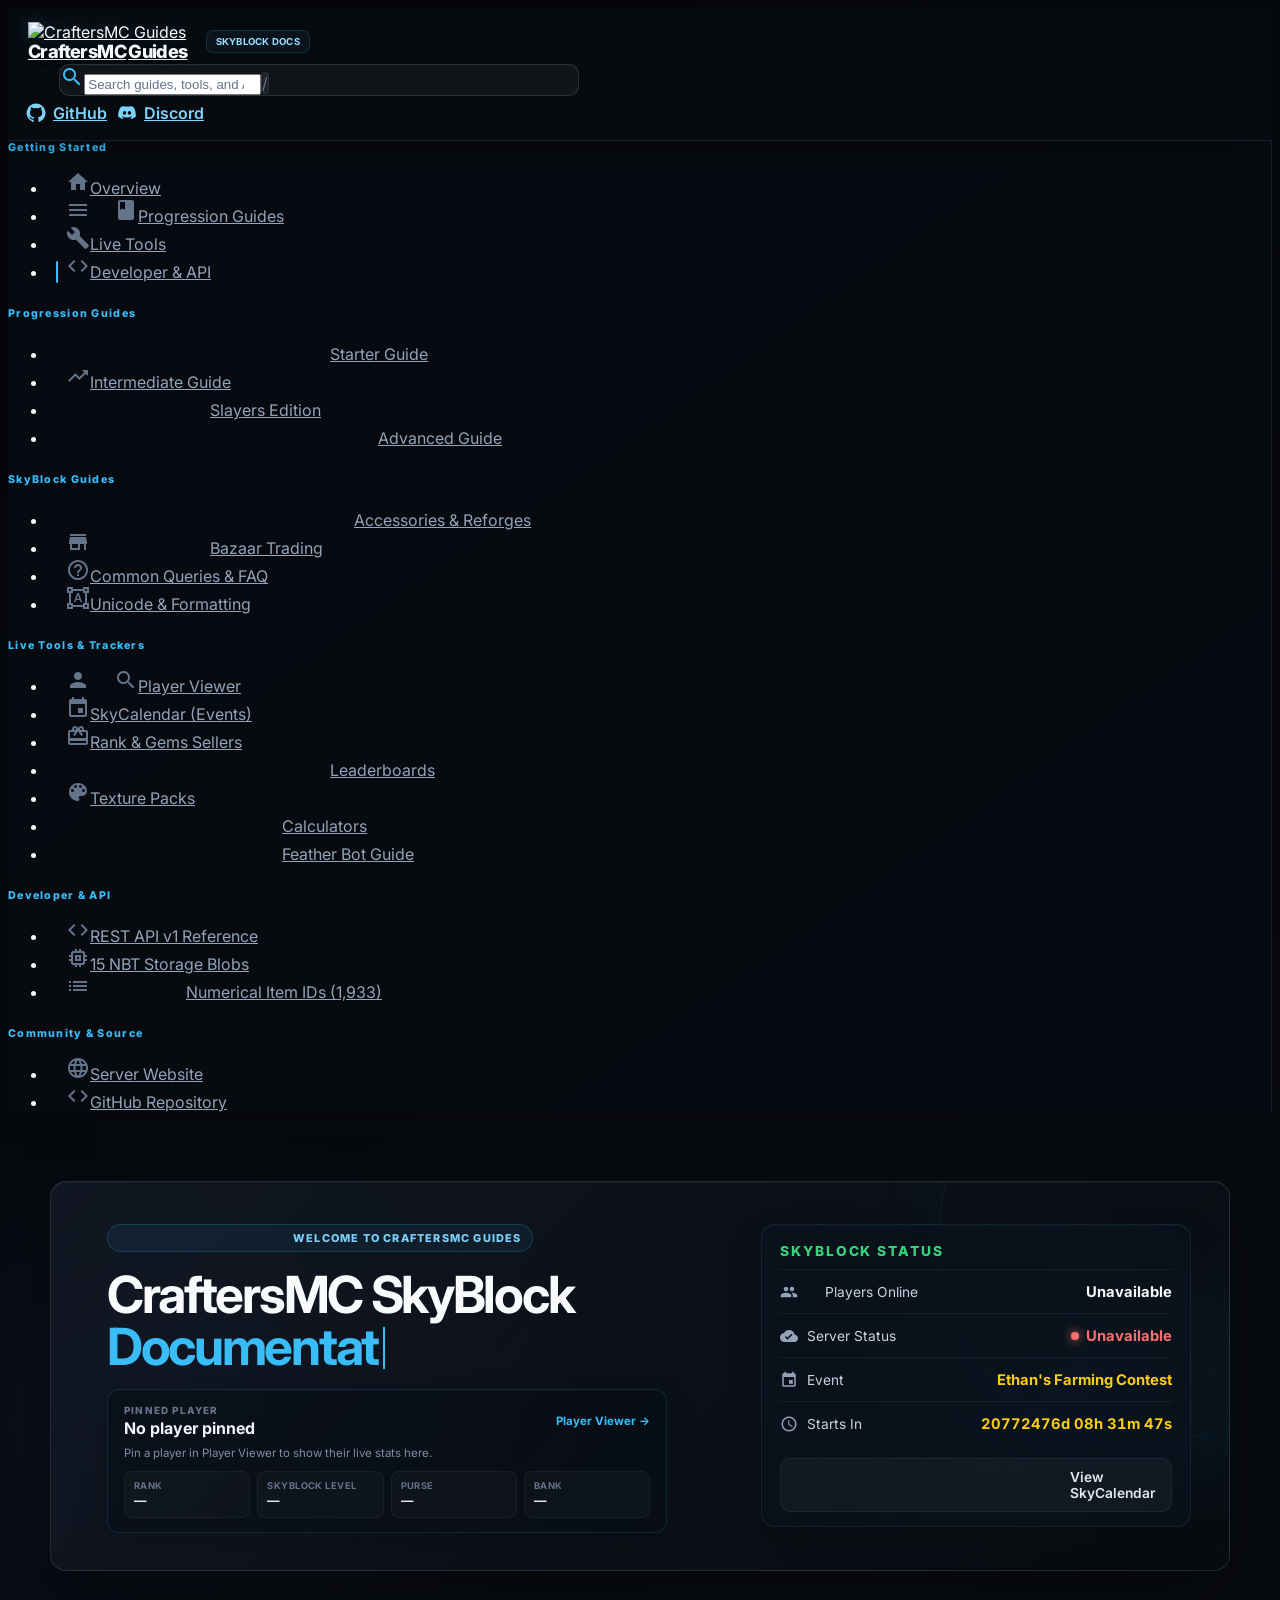
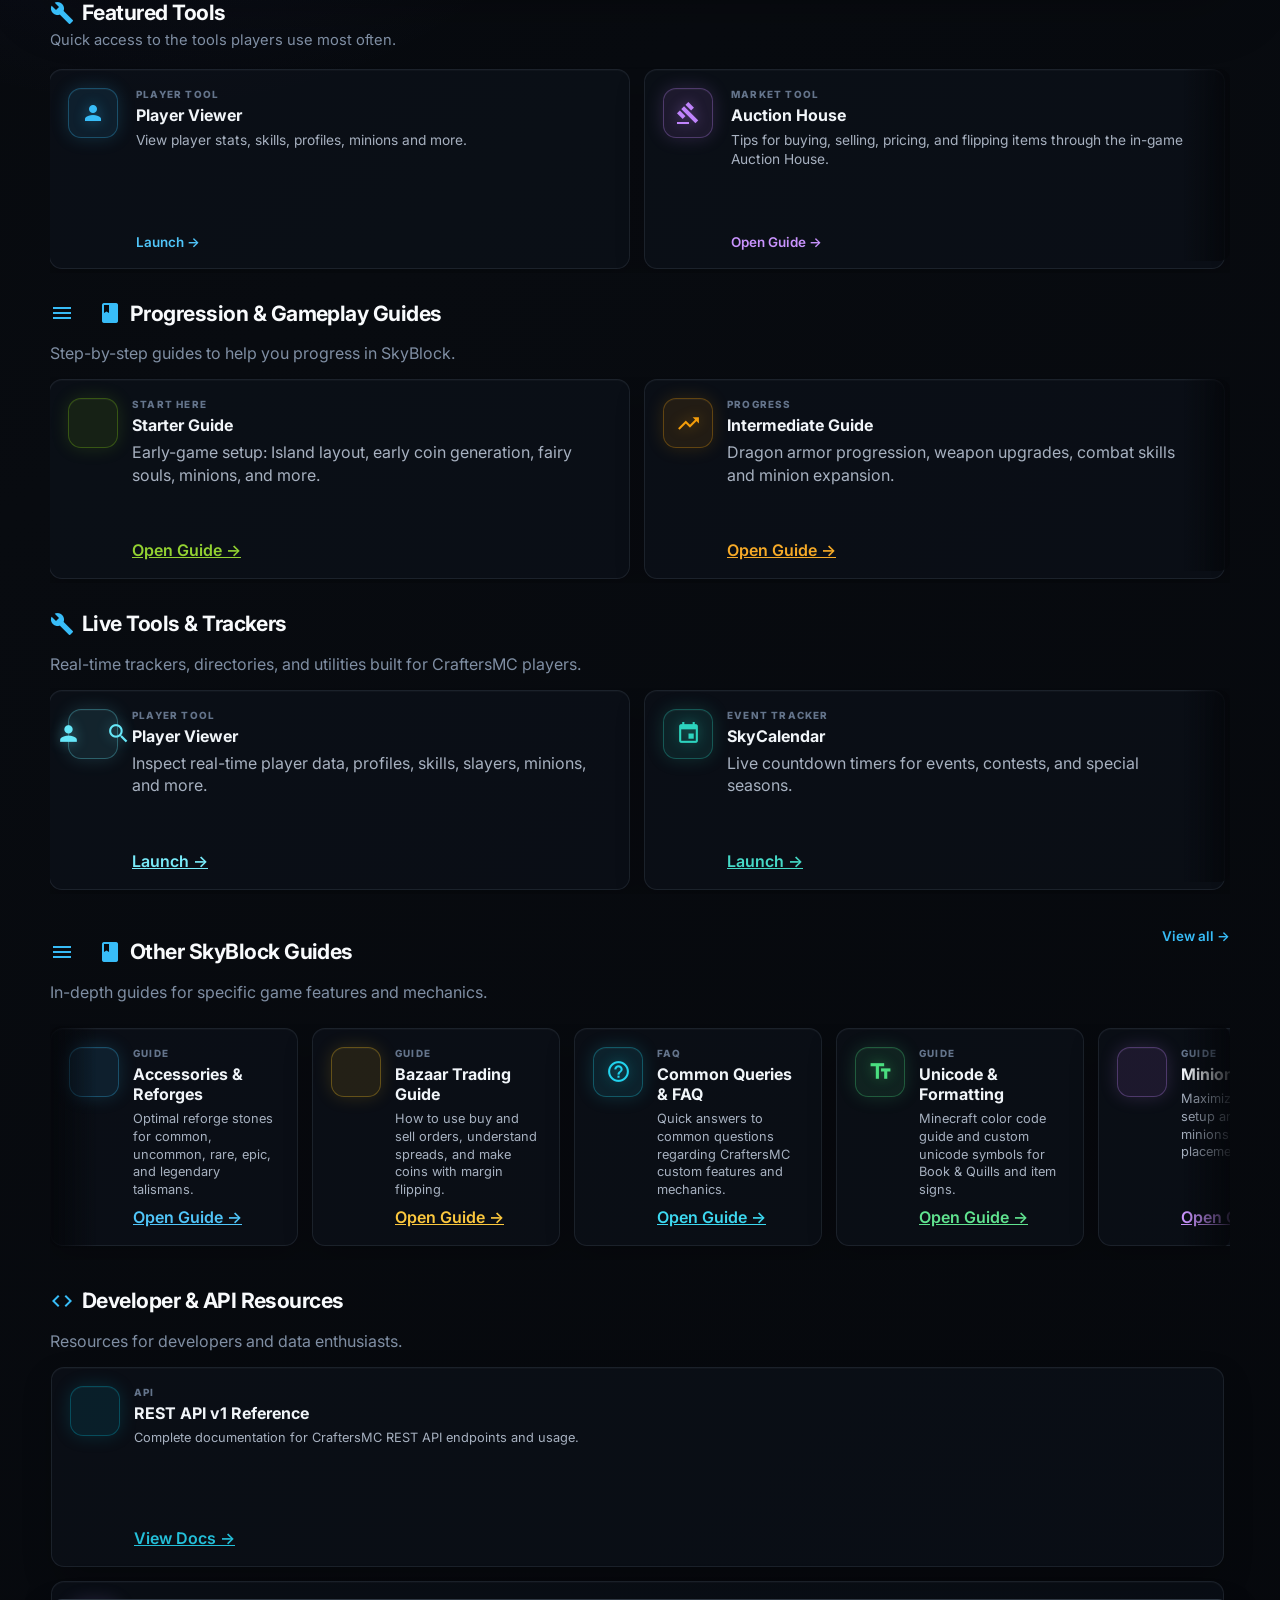
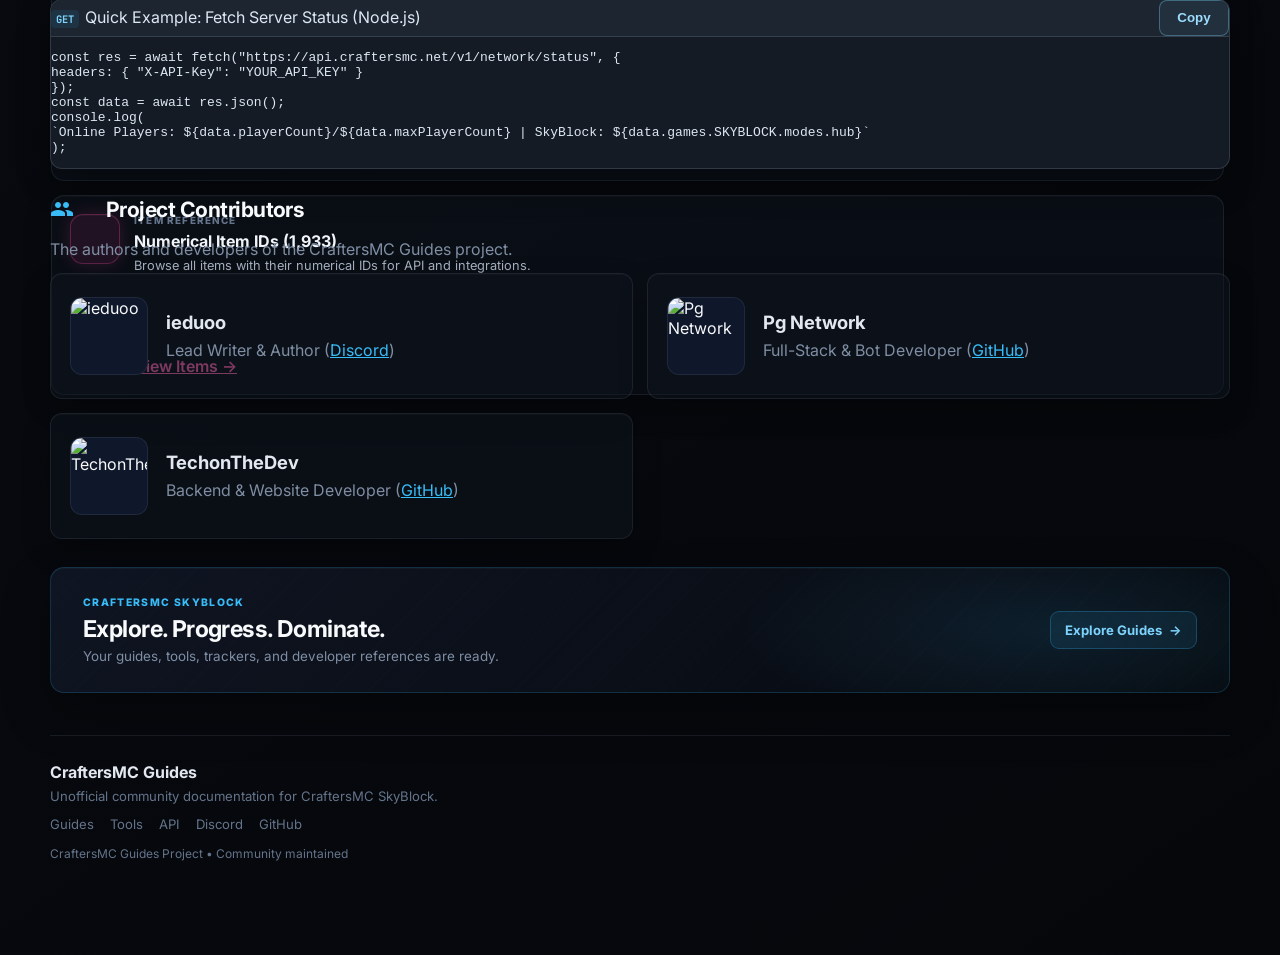
==== commit 8fb515ef: "Update print statement from 'Hello' to 'Goodbye'" ====
--- a/public/index.html
+++ b/public/index.html
@@ -1,4 +1,4 @@
-<!DOCTYPE html><html lang="en"><head><meta charset="utf-8"/><title>CraftersMC SkyBlock Guides &amp; Documentation</title><meta content="width=device-width, initial-scale=1.0" name="viewport"/><meta content="Community documentation and progression guides for CraftersMC SkyBlock, including live event tools, sellers directory, and REST API reference." name="description"/><meta content="a1S654ozEH6kuH1DM6-3ssQYXgow72Mfh19eg3RCUTk" name="google-site-verification"/><meta content="Wr3jatMv-sfXhgBy5jBfiX8Nwn6k8P1k_jPubQzBcTY" name="google-site-verification"/><meta content="xlDzPprkNVmy_Wubs_ClU3zuXQEo8AuYkmjZKfcqI2o" name="google-site-verification"/><link href="assets/cmc-guides.png" rel="icon" type="image/png"/><link href="https://fonts.googleapis.com" rel="preconnect"/><link crossorigin="" href="https://fonts.gstatic.com" rel="preconnect"/><link href="https://fonts.googleapis.com/css2?family=Inter:wght@400;500;600;700;800&amp;family=JetBrains+Mono:ital,wght@0,400;0,500;0,600;0,700;1,400&amp;display=swap" rel="stylesheet"/><link href="https://fonts.googleapis.com/icon?family=Material+Icons" rel="stylesheet"/><link href="better-api-docs/style.css" rel="stylesheet"/><style>:root{--accent-color:#0797e1;--cmc-blue:#0797e1;--cmc-blue-dark:#057fbe;}*,*::before,*::after{box-sizing:border-box;}html{scroll-behavior:smooth;scroll-padding-top:80px;}body{overflow-x:hidden;}a{-webkit-tap-highlight-color:transparent;}a:focus-visible,button:focus-visible,input:focus-visible{outline:2px solid var(--cmc-blue);outline-offset:2px;}.material-icons{user-select:none;}.main-content{padding-bottom:40px;min-width:0;}.doc-section,.featured-tools-section{min-width:0;margin-bottom:24px;}.section-header{margin-bottom:10px;}.section-header p{margin:4px 0 8px;}.section-header h2{display:flex;align-items:center;gap:8px;}.section-header h2 .material-icons,.featured-tools-title .material-icons{color:var(--cmc-blue);flex-shrink:0;}.brand-title{color:var(--text-primary) !important;}.brand-title-primary{color:var(--cmc-blue) !important;}.brand-title-secondary{color:#334155 !important;}.header-link,.header-link .material-icons{color:var(--cmc-blue) !important;}.version-badge{color:var(--cmc-blue) !important;border-color:rgba(7,151,225,.25);}.sidebar-section-title{color:var(--cmc-blue) !important;}.sidebar-nav-item a{color:var(--text-secondary);}.sidebar-nav-item .nav-icon{color:var(--text-secondary);}.sidebar-nav-item a:hover,.sidebar-nav-item a:hover .nav-icon,.sidebar-nav-item a.active,.sidebar-nav-item a.active .nav-icon{color:var(--cmc-blue);}.search-icon{color:var(--cmc-blue);}.search-box:focus-within{border-color:var(--cmc-blue);box-shadow:0 0 0 2px rgba(7,151,225,.12);}.featured-tools-grid,.horizontal-cards{display:flex;gap:12px;overflow-x:auto;overflow-y:hidden;padding:4px 4px 10px 2px;scroll-behavior:smooth;scrollbar-width:thin;-webkit-overflow-scrolling:touch;overscroll-behavior-x:contain;min-width:0;}.featured-tools-grid::-webkit-scrollbar,.horizontal-cards::-webkit-scrollbar{height:7px;}.featured-tools-grid::-webkit-scrollbar-track,.horizontal-cards::-webkit-scrollbar-track{background:#edf2f7;border-radius:10px;}.featured-tools-grid::-webkit-scrollbar-thumb,.horizontal-cards::-webkit-scrollbar-thumb{background:#cbd5e1;border-radius:10px;}.featured-tools-grid::-webkit-scrollbar-thumb:hover,.horizontal-cards::-webkit-scrollbar-thumb:hover{background:#94a3b8;}.featured-tools-header{display:flex;align-items:center;justify-content:space-between;gap:16px;margin-bottom:10px;}.featured-tools-title{display:flex;align-items:center;gap:8px;margin:0;color:var(--text-primary);font-size:1.25rem;font-weight:700;line-height:1.3;letter-spacing:-.015em;}.featured-tools-subtitle{margin:4px 0 8px;color:var(--text-secondary);font-size:.92rem;}.featured-tool-card{flex:0 0 220px;min-height:120px;padding:14px;border:1px solid var(--border-color);border-radius:10px;background:var(--card-background,#fff);box-shadow:0 3px 10px rgba(15,23,42,.08);transition:transform .18s ease,box-shadow .18s ease;display:flex;flex-direction:column;cursor:pointer;}.featured-tool-card:hover,.schema-card:hover,.contributor-card:hover{transform:translateY(-2px);box-shadow:0 6px 16px rgba(15,23,42,.11);}.featured-tool-icon{color:var(--cmc-blue);font-size:1.5rem;margin-bottom:6px;}.featured-tool-name{margin-bottom:6px;}.featured-tool-name a,.schema-name a{color:var(--text-primary);font-weight:700;text-decoration:none;transition:color .16s ease;}.featured-tool-name a:hover,.schema-name a:hover{color:var(--cmc-blue);}.brand-title{color:var(--text-primary) !important;}.brand-title-primary{color:var(--cmc-blue) !important;}.brand-title-secondary{color:#334155 !important;}.featured-tool-name a,.schema-name a{color:var(--text-primary) !important;text-decoration:none;}.featured-tool-name a:hover,.schema-name a:hover{color:var(--cmc-blue) !important;}.featured-tool-link,.featured-tool-link:hover,.section-view-all,.section-view-all:hover,.contributor-role a,.contributor-role a:hover,.btn-copy,.btn-copy:hover,.schema-card div[style*="margin-top"] a,.schema-card div[style*="margin-top"] a:hover{color:var(--cmc-blue) !important;}.sidebar-nav-item a,.sidebar-nav-item .nav-icon{color:var(--text-secondary) !important;}.sidebar-nav-item a:hover,.sidebar-nav-item a:hover .nav-icon,.sidebar-nav-item a.active,.sidebar-nav-item a.active .nav-icon{color:var(--cmc-blue) !important;}.featured-tool-desc{color:var(--text-secondary);font-size:.86rem;line-height:1.35;margin-bottom:9px;}.featured-tool-link,.section-view-all{font-size:.84rem;font-weight:600;text-decoration:none;}.featured-tool-link{display:inline-flex;align-items:center;width:fit-content;margin-top:auto;padding-top:8px;}.featured-tool-card:focus-within{border-color:var(--cmc-blue);box-shadow:0 0 0 2px rgba(7,151,225,.12),0 6px 16px rgba(15,23,42,.11);}.horizontal-card{flex:0 0 225px;width:225px;min-height:145px;}.schema-card{padding:14px;box-shadow:0 3px 10px rgba(15,23,42,.07);transition:transform .18s ease,box-shadow .18s ease;}.schema-desc{line-height:1.35;}.other-guides-grid,.resource-grid{display:grid;grid-template-columns:repeat(3,minmax(0,1fr));gap:12px;}.section-header-with-action{display:flex;align-items:flex-start;justify-content:space-between;gap:20px;}.section-view-all{flex:0 0 auto;margin-top:6px;white-space:nowrap;}.section-view-all:hover,.featured-tool-link:hover,.contributor-role a:hover{color:var(--cmc-blue-dark);text-decoration:underline;}.contributors-grid{display:grid;grid-template-columns:repeat(2,minmax(0,1fr));gap:12px;}.contributor-card{display:flex;align-items:center;gap:18px;min-height:145px;padding:20px;border:1px solid var(--border-color);border-radius:10px;background:var(--card-background,#fff);box-shadow:0 3px 10px rgba(15,23,42,.07);transition:transform .18s ease,box-shadow .18s ease;}.contributor-avatar{flex:0 0 78px;width:78px;height:78px;object-fit:cover;border-radius:12px;background:#f1f5f9;}.contributor-info{min-width:0;}.contributor-name{margin-bottom:6px;font-size:1.15rem;font-weight:700;color:var(--text-primary);}.contributor-role{color:var(--text-secondary);line-height:1.4;}.code-block-wrapper{max-width:100%;overflow:hidden;}.code-block-wrapper pre{overflow-x:auto;-webkit-overflow-scrolling:touch;}.mobile-menu-btn{color:var(--cmc-blue);}@media (max-width:900px){.other-guides-grid,.resource-grid{grid-template-columns:repeat(2,minmax(0,1fr));}.contributors-grid{grid-template-columns:1fr;}}@media (max-width:700px){html{scroll-padding-top:64px;}.top-header{min-height:58px;}.header-brand{min-width:0;}.brand-text{min-width:0;}.brand-title{font-size:.88rem;white-space:nowrap;}.version-badge{font-size:.62rem;}.header-actions{gap:6px;}.header-link{padding:5px;}.header-link-text{display:none;}.search-box{max-width:none;flex:1 1 auto;min-width:0;}.search-box input{min-width:0;font-size:.82rem;}.search-kbd-shortcut{display:none;}.sidebar{display:none;}.app-layout{display:block;}.main-content{width:100%;max-width:100%;padding:18px 14px 32px;}.section-header{margin-bottom:12px;}.section-header h1{font-size:1.55rem;line-height:1.2;}.section-header h2,.featured-tools-title{font-size:1.15rem;line-height:1.3;}.section-header p,.featured-tools-subtitle{font-size:.84rem;line-height:1.45;}.prose-card{width:100%;}.featured-tool-card{flex-basis:235px;min-height:135px;padding:14px;}.featured-tools-title{font-size:1.15rem;line-height:1.3;}.horizontal-card{flex-basis:245px;width:245px;min-height:155px;}.other-guides-grid,.resource-grid{grid-template-columns:1fr;}.contributors-grid{grid-template-columns:1fr;}.contributor-card{min-height:120px;padding:16px;}.contributor-avatar{flex-basis:64px;width:64px;height:64px;}.section-header-with-action{gap:10px;}.section-view-all{font-size:.82rem;}.code-block-wrapper{margin-top:16px !important;}}@media (max-width:430px){:root{--mobile-header-height:106px;}.top-header{flex-wrap:wrap;}.header-left{flex:1 1 auto;min-width:0;}.search-box{order:3;flex:1 0 100%;width:100%;margin-top:5px;}.header-actions{flex:0 0 auto;}.main-content{padding-left:12px;padding-right:12px;}.horizontal-card{flex-basis:230px;width:230px;}.featured-tool-card{flex-basis:220px;}.contributor-card{gap:12px;}}.featured-tool-desc,.schema-desc{color:#a7b1c0 !important;opacity:1 !important;}.featured-tool-name a,.schema-name a{color:#f1f5f9 !important;opacity:1 !important;}.other-guides-grid .schema-desc{color:#aeb8c7 !important;overflow:visible !important;display:block !important;-webkit-line-clamp:unset !important;}@media (prefers-reduced-motion:reduce){html{scroll-behavior:auto;}.featured-tools-grid,.horizontal-cards{scroll-behavior:auto;}.featured-tool-card,.schema-card,.contributor-card{transition:none;}}.header-brand .brand-title{color:#0F172A !important;font-size:1.18rem !important;font-weight:700;}.header-brand .brand-title-primary{color:var(--cmc-blue) !important;font-size:1.18rem !important;}.header-brand .brand-title-secondary{color:#0F172A !important;font-size:1.18rem !important;}.mobile-menu-btn{display:none;border:0;background:transparent;padding:7px;border-radius:8px;cursor:pointer;}.mobile-menu-btn:hover{background:rgba(7,151,225,.08);}.mobile-nav-backdrop{display:none;position:fixed;inset:0;background:rgba(15,23,42,.34);z-index:998;}.mobile-nav-backdrop.is-open{display:block;}.search-box{position:relative;}.search-results{position:absolute;top:calc(100%+8px);left:0;right:0;z-index:1000;max-height:min(60vh,480px);overflow:auto;background:#fff;border:1px solid var(--border-color);border-radius:12px;box-shadow:0 16px 40px rgba(15,23,42,.16);padding:6px;}.search-results[hidden]{display:none;}.search-result{display:flex;align-items:flex-start;gap:10px;width:100%;padding:10px;border:0;background:transparent;text-align:left;border-radius:8px;cursor:pointer;color:var(--text-primary);}.search-result:hover,.search-result.is-active{background:#f1f7fb;}.search-result .material-icons{color:var(--cmc-blue);font-size:19px;margin-top:1px;}.search-result-title{font-weight:700;font-size:.88rem;line-height:1.25;}.search-result-meta{color:var(--text-secondary);font-size:.75rem;margin-top:3px;}.search-empty{padding:14px;color:var(--text-secondary);font-size:.84rem;}.schema-card,.featured-tool-card,.contributor-card{position:relative;}.schema-card a,.featured-tool-card a{position:relative;z-index:1;}.section-header h1,.section-header h2,.featured-tools-title{letter-spacing:-.015em;}.site-footer{gap:12px;flex-wrap:wrap;}@media (min-width:701px){.mobile-menu-btn{display:none !important;}}@media (max-width:700px){:root{--mobile-header-height:54px;}.mobile-menu-btn{display:inline-flex;align-items:center;justify-content:center;}.sidebar{display:block;position:fixed;top:var(--mobile-header-height,58px);bottom:0;left:0;width:min(82vw,310px);max-width:310px;z-index:999;overflow-y:auto;transform:translateX(-105%);transition:transform .2s ease;box-shadow:12px 0 30px rgba(15,23,42,.12);background:var(--card-background,#fff);}.sidebar.is-open{transform:translateX(0);}body.mobile-nav-open{overflow:hidden;}.search-results{left:-6px;right:-6px;}}@media (prefers-reduced-motion:reduce){.sidebar{transition:none;}}.featured-tools-title{color:var(--text-primary);font-size:1.25rem;font-weight:700;line-height:1.3;}.overview-hero-meta{display:flex;flex-wrap:wrap;gap:8px;margin-top:14px;}.overview-stat{display:inline-flex;align-items:baseline;gap:6px;padding:7px 10px;border:1px solid var(--border-color);border-radius:8px;background:#f8fafc;color:var(--text-secondary);font-size:.78rem;}.overview-stat strong{color:var(--text-primary);font-size:.88rem;}.card-eyebrow{margin-bottom:5px;color:#64748b;font-size:.66rem;font-weight:800;letter-spacing:.08em;text-transform:uppercase;}.featured-tool-card,.schema-card,.contributor-card{border-color:#e2e8f0;}.featured-tool-card:hover,.schema-card:hover{border-color:rgba(7,151,225,.35);}.featured-tool-icon-wrap{display:inline-flex;align-items:center;justify-content:center;width:34px;height:34px;margin-bottom:8px;border-radius:9px;background:#eef8fd;}.featured-tool-icon-wrap .featured-tool-icon{margin:0;}.progression-label{display:inline-block;margin-bottom:6px;color:#64748b;font-size:.66rem;font-weight:800;letter-spacing:.08em;text-transform:uppercase;}.docs-category-label{display:inline-block;margin-bottom:6px;color:#64748b;font-size:.66rem;font-weight:800;letter-spacing:.08em;text-transform:uppercase;}.api-example-title{display:flex;align-items:center;justify-content:space-between;gap:12px;}.site-footer{align-items:flex-start;padding-top:24px;padding-bottom:24px;}.site-footer-left{max-width:680px;line-height:1.5;}.site-footer-brand{font-weight:700;color:var(--text-primary);margin-bottom:3px;}.site-footer-note{color:var(--text-secondary);font-size:.82rem;}.site-footer-links{display:flex;flex-wrap:wrap;gap:10px 16px;margin-top:8px;}.site-footer-links a{color:var(--text-secondary);text-decoration:none;font-size:.82rem;}.site-footer-links a:hover{color:var(--cmc-blue);text-decoration:underline;}.site-footer-version{color:var(--text-secondary);font-size:.75rem;margin-top:10px;}.search-result-group{padding:7px 10px 4px;color:#64748b;font-size:.65rem;font-weight:800;letter-spacing:.08em;text-transform:uppercase;}.search-result mark{padding:0;background:#e0f2fe;color:inherit;border-radius:2px;}.search-result.is-active{outline:2px solid rgba(7,151,225,.18);outline-offset:-2px;}.search-help{padding:8px 10px 5px;color:var(--text-secondary);font-size:.72rem;}.api-method-badge{display:inline-block;margin-right:6px;padding:2px 5px;border-radius:4px;background:#f1f5f9;color:#475569;font:700 .65rem var(--font-mono);}@media (max-width:700px){.overview-hero-meta{gap:6px;}.overview-stat{padding:6px 8px;}.site-footer{padding-top:18px;padding-bottom:18px;}}</style><style>:root{--cmc-blue:#38bdf8;--cmc-blue-dark:#0ea5e9;--bg-0:#05070b;--bg-1:#0a0e14;--bg-2:#0e141d;--glass-header:rgba(8,12,18,.70);--glass-card:rgba(15,21,30,.50);--glass-card-strong:rgba(17,24,34,.72);--glass-side:rgba(8,12,18,.82);--line:rgba(148,163,184,.13);--line-strong:rgba(148,163,184,.20);--text-primary:#f8fafc;--text-secondary:#94a3b8;--text-muted:#64748b;--font-sans:Inter,system-ui,-apple-system,BlinkMacSystemFont,"Segoe UI",sans-serif;--font-mono:"JetBrains Mono",monospace;}html{background:var(--bg-0);}body{min-height:100vh;color:var(--text-primary) !important;background:radial-gradient(900px 500px at 76% -8%,rgba(14,165,233,.12),transparent 60%),radial-gradient(700px 480px at 12% 34%,rgba(99,102,241,.07),transparent 62%),linear-gradient(145deg,#040609 0%,#080b10 42%,#05070b 100%) !important;font-family:var(--font-sans) !important;position:relative;}body::before{content:"";position:fixed;inset:0;pointer-events:none;z-index:-1;opacity:.26;background-image:linear-gradient(rgba(255,255,255,.018) 1px,transparent 1px),linear-gradient(90deg,rgba(255,255,255,.018) 1px,transparent 1px);background-size:48px 48px;mask-image:linear-gradient(to bottom,black,transparent 82%);}a{color:inherit;}.top-header{position:sticky !important;top:0;z-index:1001;min-height:68px;padding:10px 18px !important;background:var(--glass-header) !important;border-bottom:1px solid var(--line) !important;box-shadow:0 10px 35px rgba(0,0,0,.20) !important;backdrop-filter:blur(18px) saturate(130%);-webkit-backdrop-filter:blur(18px) saturate(130%);}.header-brand{gap:11px !important;}.header-brand img{width:36px !important;height:36px !important;border-radius:9px;filter:drop-shadow(0 5px 12px rgba(0,0,0,.32));}.header-brand .brand-title,.header-brand .brand-title-primary,.header-brand .brand-title-secondary{font-family:var(--font-sans) !important;font-size:1.08rem !important;color:#f8fafc !important;}.header-brand .brand-title-primary{color:var(--cmc-blue) !important;}.header-brand .brand-title-secondary{color:#e2e8f0 !important;}.version-badge{background:rgba(56,189,248,.08) !important;border:1px solid rgba(56,189,248,.22) !important;color:#7dd3fc !important;border-radius:6px !important;}.search-box{max-width:540px !important;border:1px solid var(--line-strong) !important;border-radius:10px !important;background:rgba(255,255,255,.045) !important;box-shadow:inset 0 1px 0 rgba(255,255,255,.025) !important;}.search-box:focus-within{border-color:rgba(56,189,248,.55) !important;box-shadow:0 0 0 3px rgba(56,189,248,.08) !important;}.search-box input{color:#e2e8f0 !important;}.search-box input::placeholder{color:#64748b !important;}.search-icon{color:#38bdf8 !important;}.search-kbd-shortcut{background:rgba(255,255,255,.06) !important;border:1px solid var(--line) !important;color:#64748b !important;border-radius:5px !important;}.header-link,.header-link .material-icons{color:#7dd3fc !important;}.header-link:hover{color:#e0f2fe !important;}.app-layout{min-height:calc(100vh - 68px);}.sidebar{background:var(--glass-side) !important;border-right:1px solid var(--line) !important;box-shadow:16px 0 45px rgba(0,0,0,.16) !important;backdrop-filter:blur(16px) saturate(120%);-webkit-backdrop-filter:blur(16px) saturate(120%);}.sidebar-group{margin-bottom:25px !important;}.sidebar-section-title{color:#38bdf8 !important;font-size:.67rem !important;letter-spacing:.12em !important;font-weight:800 !important;}.sidebar-nav-item a{color:#94a3b8 !important;border-radius:8px !important;margin:2px 8px !important;padding:8px 10px !important;transition:background .18s ease,color .18s ease,transform .18s ease;}.sidebar-nav-item .nav-icon{color:#64748b !important;}.sidebar-nav-item a:hover{color:#e2e8f0 !important;background:rgba(56,189,248,.055) !important;transform:translateX(2px);}.sidebar-nav-item a:hover .nav-icon,.sidebar-nav-item a.active,.sidebar-nav-item a.active .nav-icon{color:#38bdf8 !important;}.main-content{max-width:1320px !important;padding:44px 42px 60px !important;}.doc-section,.featured-tools-section{margin-bottom:42px !important;}.section-header{margin-bottom:16px !important;}.section-header h1,.section-header h2,.featured-tools-title{color:#f8fafc !important;font-family:var(--font-sans) !important;letter-spacing:-.025em !important;}.section-header h1{font-size:clamp(2rem,3vw,2.75rem) !important;}.section-header h2,.featured-tools-title{font-size:1.32rem !important;}.section-header p,.featured-tools-subtitle{color:#7f8ea3 !important;}.section-header h2 .material-icons,.featured-tools-title .material-icons{color:#38bdf8 !important;}#overview .section-header{display:none;}#overview{margin-bottom:42px !important;}.prose-card.hero-card{position:relative;min-height:390px;overflow:hidden;padding:42px 46% 34px 38px !important;border:1px solid rgba(148,163,184,.18) !important;border-radius:16px !important;background:radial-gradient(500px 260px at 86% 52%,rgba(56,189,248,.08),transparent 65%),linear-gradient(135deg,rgba(20,28,40,.74),rgba(8,12,18,.48)) !important;box-shadow:0 24px 70px rgba(0,0,0,.32),inset 0 1px 0 rgba(255,255,255,.035) !important;backdrop-filter:blur(20px) saturate(130%);-webkit-backdrop-filter:blur(20px) saturate(130%);}.hero-card::after{content:"";position:absolute;width:420px;height:420px;right:-130px;top:-160px;border-radius:50%;border:1px solid rgba(56,189,248,.08);box-shadow:0 0 90px rgba(56,189,248,.045);pointer-events:none;}.hero-kicker{display:inline-flex;align-items:center;gap:7px;padding:6px 10px;margin-bottom:16px;border:1px solid rgba(56,189,248,.18);border-radius:999px;background:rgba(56,189,248,.065);color:#7dd3fc;font-size:.68rem;font-weight:800;letter-spacing:.11em;text-transform:uppercase;}.hero-kicker .material-icons{font-size:14px;}.hero-title{margin:0 0 12px;max-width:680px;color:#f8fafc;font-size:clamp(2rem,4vw,3.25rem);line-height:1.02;letter-spacing:-.045em;}.hero-title span{color:#38bdf8;display:inline-block;min-width:13ch;white-space:nowrap;}.hero-title span.typing-cursor::after{content:"";display:inline-block;width:2px;height:.82em;margin-left:5px;vertical-align:-.06em;background:currentColor;animation:heroCursorBlink .75s steps(1,end) infinite;}@keyframes heroCursorBlink{50%{opacity:0;}}@media (prefers-reduced-motion:reduce){.hero-title span.typing-cursor::after{animation:none;opacity:1;}}.hero-description{max-width:640px;margin:0;color:#94a3b8;font-size:1rem;line-height:1.7;}.hero-stats{display:flex;flex-wrap:wrap;gap:9px;margin-top:26px;}.hero-stat{display:inline-flex;align-items:baseline;gap:7px;padding:9px 12px;border:1px solid var(--line);border-radius:9px;background:rgba(255,255,255,.035);color:#64748b;font-size:.74rem;}.hero-stat strong{color:#e2e8f0;font-size:.95rem;}.hero-tip{display:flex;align-items:flex-start;gap:10px;margin-top:24px;padding:11px 13px;border:1px solid rgba(56,189,248,.14);border-radius:10px;background:rgba(56,189,248,.045);color:#94a3b8;font-size:.78rem;line-height:1.5;}.hero-tip .material-icons{color:#38bdf8;font-size:18px;}.hero-tip strong{color:#e2e8f0;}.hero-tip kbd{color:#e0f2fe !important;background:rgba(255,255,255,.07) !important;border:1px solid var(--line) !important;}.hero-island{position:absolute;right:5%;top:50%;width:min(390px,42%);aspect-ratio:1 / .82;transform:translateY(-45%);pointer-events:none;filter:drop-shadow(0 28px 28px rgba(0,0,0,.46));}.island-sky{position:absolute;inset:4% 2% 18%;border-radius:50%;background:radial-gradient(circle at 50% 52%,rgba(56,189,248,.12),transparent 57%);}.island-cloud{position:absolute;border-radius:999px;background:rgba(226,232,240,.06);filter:blur(3px);}.cloud-a{width:92px;height:20px;left:4%;top:32%;}.cloud-b{width:72px;height:15px;right:2%;top:22%;}.island-top{position:absolute;left:14%;right:13%;top:30%;height:34%;clip-path:polygon(50% 0,100% 28%,90% 74%,63% 100%,35% 88%,7% 68%,0 31%);background:linear-gradient(145deg,#4ade80 0 23%,#22c55e 23% 52%,#16a34a 52% 72%,#15803d 72% 100%);box-shadow:inset 0 7px 0 rgba(187,247,208,.22),inset 0 -10px 18px rgba(0,0,0,.2);}.island-dirt{position:absolute;left:22%;right:21%;top:55%;height:31%;clip-path:polygon(0 0,100% 0,76% 42%,58% 72%,49% 100%,31% 74%,16% 48%);background:linear-gradient(90deg,#713f12,#92400e 44%,#78350f 76%,#451a03);box-shadow:inset 0 7px 10px rgba(255,255,255,.035);}.island-stone{position:absolute;width:13px;height:13px;border-radius:2px;background:#64748b;box-shadow:inset 2px 2px rgba(255,255,255,.12),0 4px 8px rgba(0,0,0,.18);}.stone-a{left:30%;top:66%;transform:rotate(15deg);}.stone-b{left:52%;top:73%;transform:rotate(-11deg);}.stone-c{left:67%;top:60%;transform:rotate(9deg);}.island-tree{position:absolute;left:39%;top:20%;width:8px;height:80px;background:#78350f;border-radius:3px;transform:rotate(-4deg);}.island-leaves{position:absolute;left:29%;top:9%;width:76px;height:60px;border-radius:50%;background:radial-gradient(circle at 50% 30%,#86efac,#22c55e 58%,#166534 100%);box-shadow:0 8px 18px rgba(0,0,0,.2);}.island-lamp{position:absolute;right:30%;top:31%;width:7px;height:46px;background:#475569;border-radius:2px;}.island-lamp::before{content:"";position:absolute;left:-7px;top:-8px;width:21px;height:17px;border-radius:4px;background:#fbbf24;box-shadow:0 0 24px rgba(251,191,36,.18);}.island-path{position:absolute;left:49%;top:46%;width:76px;height:34px;transform:rotate(18deg);background:linear-gradient(135deg,#c4b08a,#8b7352);clip-path:polygon(0 25%,100% 0,100% 62%,0 100%);opacity:.82;}.featured-tools-grid,.horizontal-cards{display:grid !important;grid-template-columns:repeat(3,minmax(0,1fr));gap:14px !important;overflow:visible !important;padding:2px 1px 4px !important;}.featured-tool-card,.schema-card,.contributor-card{position:relative;min-width:0;width:auto !important;min-height:0 !important;padding:19px !important;border:1px solid var(--line) !important;border-radius:12px !important;background:var(--glass-card) !important;box-shadow:0 12px 30px rgba(0,0,0,.20),inset 0 1px 0 rgba(255,255,255,.025) !important;backdrop-filter:blur(14px) saturate(125%);-webkit-backdrop-filter:blur(14px) saturate(125%);transition:transform .2s ease,border-color .2s ease,background .2s ease,box-shadow .2s ease;}.featured-tool-card{min-height:175px !important;}.horizontal-card{min-height:180px !important;}.featured-tool-card:hover,.schema-card:hover,.contributor-card:hover{transform:translateY(-4px) !important;border-color:rgba(56,189,248,.30) !important;background:rgba(19,27,38,.64) !important;box-shadow:0 18px 38px rgba(0,0,0,.27),inset 0 1px 0 rgba(255,255,255,.035) !important;}.featured-tool-icon-wrap{width:38px !important;height:38px !important;margin-bottom:14px !important;border:1px solid rgba(56,189,248,.13);border-radius:9px !important;background:rgba(56,189,248,.065) !important;}.featured-tool-icon{color:#38bdf8 !important;}.card-eyebrow,.progression-label,.docs-category-label{color:#64748b !important;letter-spacing:.12em !important;font-size:.62rem !important;}.featured-tool-name a,.schema-name a{color:#e2e8f0 !important;font-size:1rem;}.featured-tool-name a:hover,.schema-name a:hover{color:#7dd3fc !important;}.featured-tool-desc,.schema-desc{color:#a7b1c0 !important;line-height:1.45 !important;opacity:1 !important;}.featured-tool-name a,.schema-name a{color:#f1f5f9 !important;opacity:1 !important;}.featured-tool-link,.section-view-all,.schema-card div[style*="margin-top"] a,.contributor-role a{color:#38bdf8 !important;}.featured-tool-link:hover,.section-view-all:hover,.schema-card div[style*="margin-top"] a:hover{color:#7dd3fc !important;}.other-guides-grid,.resource-grid{gap:14px !important;}.code-block-wrapper{border:1px solid var(--line) !important;border-radius:12px !important;overflow:hidden !important;background:rgba(3,7,12,.72) !important;box-shadow:0 14px 34px rgba(0,0,0,.24) !important;}.code-block-header{background:rgba(255,255,255,.035) !important;border-bottom:1px solid var(--line) !important;color:#94a3b8 !important;}.api-method-badge{background:rgba(56,189,248,.09) !important;color:#7dd3fc !important;}.btn-copy{color:#7dd3fc !important;}.code-block-wrapper pre{background:transparent !important;}.contributors-grid{gap:14px !important;}.contributor-card{min-height:126px !important;}.contributor-avatar{background:#0f172a !important;border:1px solid var(--line);}.contributor-name{color:#e2e8f0 !important;}.contributor-role{color:#7f8ea3 !important;}.dark-cta{position:relative;overflow:hidden;margin:18px 0 10px;padding:28px 32px;border:1px solid rgba(56,189,248,.18);border-radius:14px;background:radial-gradient(480px 160px at 85% 50%,rgba(56,189,248,.11),transparent 65%),linear-gradient(135deg,rgba(17,24,39,.82),rgba(7,11,17,.68));box-shadow:0 20px 48px rgba(0,0,0,.25),inset 0 1px 0 rgba(255,255,255,.03);}.dark-cta::before{content:"";position:absolute;inset:0;pointer-events:none;opacity:.35;background:repeating-linear-gradient(135deg,transparent 0 24px,rgba(255,255,255,.018) 25px 26px);}.dark-cta-inner{position:relative;display:flex;align-items:center;justify-content:space-between;gap:24px;}.dark-cta-kicker{color:#38bdf8;font-size:.65rem;font-weight:800;letter-spacing:.13em;text-transform:uppercase;margin-bottom:6px;}.dark-cta-title{margin:0;color:#f8fafc;font-size:1.45rem;letter-spacing:-.025em;}.dark-cta-copy{margin:5px 0 0;color:#7f8ea3;font-size:.84rem;}.dark-cta-button{display:inline-flex;align-items:center;gap:7px;flex:0 0 auto;padding:10px 14px;border:1px solid rgba(56,189,248,.25);border-radius:9px;background:rgba(56,189,248,.09);color:#7dd3fc;text-decoration:none;font-weight:700;font-size:.82rem;}.dark-cta-button:hover{background:rgba(56,189,248,.14);color:#e0f2fe;}.search-results{background:rgba(10,15,22,.96) !important;border-color:var(--line-strong) !important;box-shadow:0 22px 50px rgba(0,0,0,.42) !important;backdrop-filter:blur(18px);}.search-result{color:#e2e8f0 !important;}.search-result:hover,.search-result.is-active{background:rgba(56,189,248,.07) !important;}.search-result .material-icons{color:#38bdf8 !important;}.search-result-meta,.search-empty,.search-help,.search-result-group{color:#64748b !important;}.search-result mark{background:rgba(56,189,248,.15) !important;color:#e0f2fe !important;}.site-footer{margin-top:42px;border-top:1px solid var(--line) !important;color:#64748b !important;}.site-footer-brand{color:#e2e8f0 !important;}.site-footer-note,.site-footer-version,.site-footer-links a{color:#64748b !important;}.site-footer-links a:hover{color:#38bdf8 !important;}@media (max-width:1000px){.main-content{padding:34px 28px 48px !important;}.hero-card{padding-right:42% !important;}.hero-island{right:1%;width:43%;}}@media (max-width:800px){.featured-tools-grid,.horizontal-cards,.other-guides-grid,.resource-grid{grid-template-columns:repeat(2,minmax(0,1fr)) !important;}.hero-island{opacity:.45;right:-4%;width:52%;}.prose-card.hero-card{padding-right:30% !important;}}@media (max-width:700px){.top-header{min-height:58px !important;padding:8px 12px !important;}.main-content{padding:24px 14px 38px !important;}.sidebar{background:rgba(8,12,18,.96) !important;}.featured-tools-grid,.horizontal-cards,.other-guides-grid,.resource-grid{grid-template-columns:1fr !important;}.prose-card.hero-card{min-height:0;padding:28px 22px !important;}.hero-island{position:relative;top:auto;right:auto;width:100%;height:190px;margin:8px 0 -4px;transform:none;opacity:.8;}.hero-title{font-size:2rem;}.hero-description{font-size:.9rem;}.dark-cta-inner{align-items:flex-start;flex-direction:column;}.dark-cta-button{width:100%;justify-content:center;}}@media (prefers-reduced-motion:reduce){.sidebar-nav-item a,.featured-tool-card,.schema-card,.contributor-card{transition:none !important;}}.header-brand{position:relative;gap:14px !important;padding:4px 8px 4px 2px;border-radius:14px;isolation:isolate;}.header-brand::before{content:"";position:absolute;left:-3px;top:50%;width:92px;height:92px;transform:translateY(-50%);border-radius:50%;background:radial-gradient(circle at 50% 50%,rgba(125,211,252,.22) 0%,rgba(56,189,248,.14) 28%,rgba(56,189,248,.055) 52%,transparent 75%);filter:blur(10px);pointer-events:none;z-index:-1;}.header-brand::after{content:"";position:absolute;left:3px;top:50%;width:64px;height:64px;transform:translateY(-50%);border-radius:50%;box-shadow:0 0 34px rgba(125,211,252,.12);pointer-events:none;z-index:-1;}.header-brand img{width:54px !important;height:54px !important;flex:0 0 54px;border-radius:0 !important;border:0 !important;background:transparent !important;padding:0 !important;box-shadow:none !important;filter:drop-shadow(0 7px 18px rgba(125,211,252,.10)) !important;}.header-brand .brand-text{min-width:0;display:flex !important;align-items:center;flex-wrap:nowrap;gap:11px;}.header-brand .brand-title{display:inline-flex;align-items:baseline;white-space:nowrap;font-size:1.26rem !important;line-height:1;font-weight:800 !important;letter-spacing:-.035em;}.header-brand .brand-title-primary{color:#5eaf73 !important;font-weight:800 !important;}.header-brand .brand-title-secondary{color:#5eaf73 !important;font-weight:750 !important;margin-left:2px;}.version-badge{display:inline-flex !important;align-items:center;white-space:nowrap;padding:5px 9px !important;border-radius:7px !important;background:rgba(56,189,248,.05) !important;border:1px solid rgba(56,189,248,.16) !important;color:#9bdcff !important;font-family:var(--font-sans) !important;font-size:.60rem !important;font-weight:700 !important;letter-spacing:.025em !important;text-transform:uppercase;box-shadow:inset 0 1px 0 rgba(255,255,255,.02);}.top-header{border-bottom-color:rgba(56,189,248,.12) !important;box-shadow:0 10px 35px rgba(0,0,0,.24),0 1px 0 rgba(56,189,248,.035) !important;}.header-brand:hover img{border-color:rgba(56,189,248,.42);box-shadow:0 0 0 1px rgba(56,189,248,.10),0 10px 26px rgba(0,0,0,.40);}.header-brand:hover .version-badge{border-color:rgba(56,189,248,.30) !important;background:rgba(56,189,248,.08) !important;}@media (max-width:900px){.header-brand .brand-title{font-size:1.12rem !important;}.header-brand img{width:48px !important;height:48px !important;flex-basis:48px;}.header-brand .brand-text{gap:8px;}}@media (max-width:700px){.header-brand{padding-right:2px;gap:9px !important;}.header-brand img{width:42px !important;height:42px !important;flex-basis:42px;}.header-brand .brand-title{font-size:.98rem !important;}.version-badge{padding:4px 6px !important;font-size:.54rem !important;}.header-brand .brand-text{gap:7px;}}@media (max-width:430px){.header-brand .brand-title{font-size:.90rem !important;}.version-badge{display:none !important;}}</style><style>:root{--cmc-blue:#38bdf8;--cmc-blue-dark:#0ea5e9;--bg-0:#05070b;--line-soft:rgba(148,163,184,.13);--line-strong:rgba(148,163,184,.20);--surface-1:rgba(15,21,30,.52);}html,body,.app-layout,.main-content{background-color:transparent !important;}html{scroll-padding-top:var(--mobile-header-height,80px);}body{overflow-x:hidden;color:#f8fafc !important;background:radial-gradient(900px 500px at 76% -8%,rgba(14,165,233,.12),transparent 60%),radial-gradient(700px 480px at 12% 34%,rgba(99,102,241,.07),transparent 62%),linear-gradient(145deg,#040609 0%,#080b10 42%,#05070b 100%) !important;}body::before{content:"";position:fixed;inset:0;pointer-events:none;z-index:-1;opacity:.26;background-image:linear-gradient(rgba(255,255,255,.018) 1px,transparent 1px),linear-gradient(90deg,rgba(255,255,255,.018) 1px,transparent 1px);background-size:48px 48px;mask-image:linear-gradient(to bottom,black,transparent 82%);}.top-header{min-height:68px;background:rgba(8,12,18,.92) !important;border-bottom:1px solid rgba(56,189,248,.12) !important;box-shadow:0 10px 35px rgba(0,0,0,.24),0 1px 0 rgba(56,189,248,.035) !important;backdrop-filter:blur(14px) saturate(125%) !important;-webkit-backdrop-filter:blur(14px) saturate(125%) !important;}.header-brand{position:relative;gap:12px !important;padding:4px 8px 4px 2px;border-radius:12px;}.header-brand img{width:50px !important;height:50px !important;flex:0 0 50px;border-radius:0 !important;border:0 !important;background:transparent !important;padding:0 !important;box-shadow:none !important;filter:drop-shadow(0 7px 18px rgba(0,0,0,.34)) !important;}.header-brand .brand-text{min-width:0;display:flex !important;align-items:center;flex-wrap:nowrap;gap:10px;}.header-brand .brand-title{display:inline-flex;align-items:baseline;white-space:nowrap;color:#f0f2f8 !important;font-size:1.16rem !important;line-height:1;font-weight:800 !important;letter-spacing:-.03em;}.header-brand .brand-title-primary,.header-brand .brand-title-secondary{color:#f0f2f8 !important;font-weight:800 !important;}.version-badge{display:inline-flex !important;align-items:center;white-space:nowrap;padding:5px 9px !important;border-radius:7px !important;background:rgba(56,189,248,.05) !important;border:1px solid rgba(56,189,248,.16) !important;color:#9bdcff !important;font-size:.60rem !important;font-weight:700 !important;letter-spacing:.025em !important;text-transform:uppercase;box-shadow:inset 0 1px 0 rgba(255,255,255,.02);}.header-brand:hover .version-badge{border-color:rgba(56,189,248,.30) !important;background:rgba(56,189,248,.08) !important;}.sidebar-nav-item a.active{background:rgba(56,189,248,.07) !important;box-shadow:inset 2px 0 0 rgba(56,189,248,.75);}.search-box{position:relative;max-width:540px !important;border-radius:10px !important;background:rgba(255,255,255,.045) !important;border:1px solid var(--line-strong) !important;}.search-box:focus-within{border-color:rgba(56,189,248,.55) !important;box-shadow:0 0 0 3px rgba(56,189,248,.08) !important;}.search-box input{color:#e2e8f0 !important;}.search-box input::placeholder{color:#64748b !important;}.search-results{background:rgba(10,15,22,.97) !important;border-color:var(--line-strong) !important;box-shadow:0 22px 50px rgba(0,0,0,.42) !important;backdrop-filter:blur(18px);-webkit-backdrop-filter:blur(18px);}.search-result{min-height:44px;}.hero-stat{text-decoration:none;transition:border-color .18s ease,background .18s ease,transform .18s ease;}.hero-stat:hover,.hero-stat:focus-visible{border-color:rgba(56,189,248,.30);background:rgba(56,189,248,.075);transform:translateY(-1px);}.hero-stat:focus-visible{outline:2px solid rgba(56,189,248,.75);outline-offset:2px;}.doc-section,.featured-tools-section{margin-bottom:48px !important;}.section-header{margin-bottom:14px !important;}.featured-tools-subtitle,.section-header p{max-width:760px;}.horizontal-scroll-frame{position:relative;min-width:0;isolation:isolate;}.horizontal-scroll-frame::after{content:"";position:absolute;top:2px;right:0;bottom:12px;width:44px;pointer-events:none;z-index:2;background:linear-gradient(to right,transparent,rgba(5,7,11,.92));border-radius:0 10px 10px 0;opacity:.78;}.featured-tools-grid,.horizontal-cards{display:flex !important;flex-wrap:nowrap !important;align-items:stretch;gap:14px !important;overflow-x:auto !important;overflow-y:hidden !important;padding:4px 46px 14px 2px !important;margin-bottom:0 !important;min-width:0;scroll-behavior:smooth;scroll-snap-type:x proximity;overscroll-behavior-x:contain;-webkit-overflow-scrolling:touch;scrollbar-width:thin;scrollbar-color:rgba(148,163,184,.30) transparent;}.featured-tools-grid::-webkit-scrollbar,.horizontal-cards::-webkit-scrollbar{height:6px;}.featured-tools-grid::-webkit-scrollbar-track,.horizontal-cards::-webkit-scrollbar-track{background:rgba(148,163,184,.08);border-radius:999px;}.featured-tools-grid::-webkit-scrollbar-thumb,.horizontal-cards::-webkit-scrollbar-thumb{background:rgba(148,163,184,.28);border-radius:999px;}.featured-tools-grid>.featured-tool-card,.horizontal-cards>.horizontal-card{flex:0 0 248px !important;width:248px !important;min-width:248px !important;min-height:188px !important;height:auto !important;scroll-snap-align:start;}.featured-tool-card,.horizontal-card,.other-guides-grid .schema-card,.resource-grid .schema-card{position:relative;min-width:0;padding:19px !important;border:1px solid var(--line) !important;border-radius:12px !important;background:var(--surface-1) !important;box-shadow:0 12px 30px rgba(0,0,0,.20),inset 0 1px 0 rgba(255,255,255,.025) !important;backdrop-filter:blur(14px) saturate(125%);-webkit-backdrop-filter:blur(14px) saturate(125%);transition:transform .2s ease,border-color .2s ease,background .2s ease,box-shadow .2s ease;}.featured-tool-card,.horizontal-card,.other-guides-grid .schema-card,.resource-grid .schema-card{display:flex !important;flex-direction:column;}.featured-tool-card:hover,.horizontal-card:hover,.other-guides-grid .schema-card:hover,.resource-grid .schema-card:hover{transform:translateY(-4px) !important;border-color:rgba(56,189,248,.30) !important;background:rgba(19,27,38,.64) !important;box-shadow:0 18px 38px rgba(0,0,0,.27),inset 0 1px 0 rgba(255,255,255,.035) !important;}.is-clickable{cursor:pointer;}.featured-tool-card .featured-tool-desc,.horizontal-card .schema-desc{overflow:hidden;display:-webkit-box;-webkit-box-orient:vertical;-webkit-line-clamp:3;margin-bottom:0;}.featured-tool-link,.horizontal-card>div[style*="margin-top"],.other-guides-grid .schema-card>div[style*="margin-top"],.resource-grid .schema-card>div[style*="margin-top"]{margin-top:auto !important;padding-top:10px;flex-shrink:0;}.featured-tool-link,.section-view-all,.schema-card div[style*="margin-top"] a,.contributor-role a{color:#38bdf8 !important;}.other-guides-grid,.resource-grid{display:grid !important;grid-template-columns:repeat(3,minmax(0,1fr)) !important;gap:14px !important;align-items:stretch;min-width:0;}.other-guides-grid .schema-card,.resource-grid .schema-card{width:100% !important;min-height:190px !important;height:auto !important;overflow:hidden;}.other-guides-grid .schema-name,.resource-grid .schema-name{min-width:0;}.other-guides-grid .schema-name a,.resource-grid .schema-name a{display:block;line-height:1.25 !important;overflow-wrap:anywhere;}.other-guides-grid .schema-desc,.resource-grid .schema-desc{font-size:.80rem !important;line-height:1.45 !important;overflow:hidden;display:-webkit-box !important;-webkit-box-orient:vertical;-webkit-line-clamp:4;color:#a7b1c0 !important;opacity:1 !important;}.code-block-wrapper{border-radius:12px !important;overflow:hidden !important;}.dark-cta-button{transition:transform .18s ease,background .18s ease,border-color .18s ease;}.dark-cta-button:hover,.dark-cta-button:focus-visible{transform:translateY(-1px);}.sr-only{position:absolute !important;width:1px !important;height:1px !important;padding:0 !important;margin:-1px !important;overflow:hidden !important;clip:rect(0,0,0,0) !important;white-space:nowrap !important;border:0 !important;}@media (max-width:1000px){.main-content{padding:34px 28px 48px !important;}.hero-card{padding-right:42% !important;}.hero-island{right:1%;width:43%;}}@media (max-width:900px){.other-guides-grid,.resource-grid{grid-template-columns:repeat(2,minmax(0,1fr)) !important;}}@media (max-width:800px){.main-content{padding:30px 22px 42px !important;}.hero-island{opacity:.45;right:-4%;width:52%;}.prose-card.hero-card{padding-right:30% !important;}.featured-tools-grid,.horizontal-cards{gap:12px !important;}.featured-tools-grid>.featured-tool-card,.horizontal-cards>.horizontal-card{flex-basis:258px !important;width:258px !important;min-width:258px !important;min-height:194px !important;}}@media (max-width:700px){:root{--mobile-header-height:58px;}.top-header{min-height:58px !important;padding:8px 12px !important;}.main-content{padding:24px 14px 38px !important;}.sidebar{background:rgba(8,12,18,.96) !important;}.featured-tools-grid,.horizontal-cards{padding-right:42px !important;}.prose-card.hero-card{min-height:0;padding:28px 22px !important;}.hero-title{font-size:2rem;}.hero-description{font-size:.9rem;}.hero-island{position:relative;top:auto;right:auto;width:100%;height:190px;margin:8px 0 -4px;transform:none;opacity:.8;}.dark-cta-inner{align-items:flex-start;flex-direction:column;}.dark-cta-button{width:100%;justify-content:center;}.other-guides-grid,.resource-grid{grid-template-columns:1fr !important;gap:12px !important;}.other-guides-grid .schema-card,.resource-grid .schema-card{min-height:0 !important;padding:17px !important;}.horizontal-scroll-frame::after{width:34px;}.header-brand{padding-right:2px;gap:9px !important;}.header-brand img{width:42px !important;height:42px !important;flex-basis:42px;}.header-brand .brand-title{font-size:.98rem !important;}.version-badge{padding:4px 6px !important;font-size:.54rem !important;}.header-brand .brand-text{gap:7px;}}@media (max-width:430px){:root{--mobile-header-height:106px;}.top-header{flex-wrap:wrap;}.header-left{flex:1 1 auto;min-width:0;}.search-box{order:3;flex:1 0 100%;width:100%;margin-top:5px;}.header-actions{flex:0 0 auto;}.header-brand .brand-title{font-size:.90rem !important;}.version-badge{display:none !important;}.featured-tools-grid>.featured-tool-card,.horizontal-cards>.horizontal-card{flex-basis:250px !important;width:250px !important;min-width:250px !important;}}@media (prefers-reduced-motion:reduce){.featured-tools-grid,.horizontal-cards{scroll-behavior:auto !important;scroll-snap-type:none;}.sidebar-nav-item a,.featured-tool-card,.horizontal-card,.other-guides-grid .schema-card,.resource-grid .schema-card,.hero-stat,.dark-cta-button{transition:none !important;}}</style><script defer="" src="better-api-docs/app.js"></script><style>.header-brand::before,.header-brand::after{content:none !important;display:none !important;}.header-brand img{filter:drop-shadow(0 0 8px rgba(56,189,248,.14)) drop-shadow(0 5px 14px rgba(56,189,248,.10)) !important;}.header-brand:hover img{filter:drop-shadow(0 0 10px rgba(56,189,248,.18)) drop-shadow(0 6px 16px rgba(0,0,0,.28)) !important;}.top-header,.sidebar,.hero-card,.featured-tool-card,.horizontal-card,.other-guides-grid .schema-card,.resource-grid .schema-card,.search-results{-webkit-backdrop-filter:none !important;backdrop-filter:none !important;}body::before{display:none !important;content:none !important;}.featured-tool-card:hover,.horizontal-card:hover,.other-guides-grid .schema-card:hover,.resource-grid .schema-card:hover,.contributor-card:hover,.hero-stat:hover,.hero-stat:focus-visible,.dark-cta-button:hover,.dark-cta-button:focus-visible{transform:none !important;}.featured-tools-grid,.horizontal-cards{scroll-snap-type:none !important;overscroll-behavior-x:auto !important;}@media (max-width:700px){.top-header{background:#080b10 !important;}.sidebar{background:#0a0e14 !important;}.featured-tool-card,.horizontal-card,.other-guides-grid .schema-card,.resource-grid .schema-card{background:rgba(15,21,30,.88) !important;}.hero-card{background:radial-gradient(500px 260px at 86% 52%,rgba(56,189,248,.055),transparent 65%),#0b1017 !important;}}@media (max-width:430px){:root{--mobile-header-height:52px !important;}.sidebar{top:52px !important;}}</style><style>.header-actions{display:flex;align-items:center;gap:8px;}.header-icon-link{display:inline-flex;align-items:center;justify-content:center;gap:7px;min-height:36px;}.header-action-icon,.header-action-svg{width:20px;height:20px;font-size:20px;flex:0 0 20px;color:currentColor;}.header-action-svg{display:block;}.code-block-wrapper{background:#151b24 !important;border-color:rgba(148,163,184,.22) !important;box-shadow:0 14px 34px rgba(0,0,0,.30) !important;}.code-block-wrapper .code-block-header{background:#1c2530 !important;border-bottom-color:rgba(148,163,184,.20) !important;color:#dbe7f3 !important;}.code-block-wrapper .api-example-title>span{color:#dbe7f3 !important;}.code-block-wrapper pre,.code-block-wrapper pre code{background:#151b24 !important;color:#dbe7f3 !important;opacity:1 !important;text-shadow:none !important;}.code-block-wrapper pre{border:0 !important;}.code-block-wrapper .btn-copy{min-width:70px;min-height:36px;padding:7px 12px !important;border:1px solid rgba(125,211,252,.35) !important;border-radius:8px !important;background:#22303d !important;color:#9bdcff !important;font-weight:800 !important;}.code-block-wrapper .btn-copy:hover,.code-block-wrapper .btn-copy:focus-visible{background:#2a3b4b !important;color:#e0f2fe !important;}@media (max-width:700px){.header-actions{gap:6px;}.header-icon-link{width:38px;min-width:38px;height:38px;min-height:38px;padding:0 !important;border:1px solid rgba(125,211,252,.18) !important;border-radius:9px !important;background:#111821 !important;color:#9bdcff !important;box-shadow:inset 0 1px 0 rgba(255,255,255,.035);}.header-action-icon,.header-action-svg{width:21px;height:21px;font-size:21px;flex-basis:21px;}.header-icon-link .header-link-text{display:none !important;}.header-icon-link:hover,.header-icon-link:focus-visible{background:#17222d !important;color:#dff6ff !important;}.api-method-badge{margin-right:7px;}.code-block-wrapper .code-block-header{min-height:58px;padding:12px 13px !important;}.code-block-wrapper .api-example-title{align-items:center !important;gap:10px !important;}.code-block-wrapper .api-example-title>span{font-size:.94rem !important;line-height:1.35 !important;font-weight:700 !important;}.code-block-wrapper pre{padding:18px 16px !important;font-size:.80rem !important;line-height:1.62 !important;}}@media (max-width:430px){.header-actions{gap:5px;}.header-icon-link{width:36px;min-width:36px;height:36px;min-height:36px;}.header-action-icon,.header-action-svg{width:20px;height:20px;font-size:20px;flex-basis:20px;}.code-block-wrapper .api-example-title>span{font-size:.88rem !important;}.code-block-wrapper .btn-copy{min-width:66px;min-height:34px;padding:6px 10px !important;font-size:.78rem !important;}}</style><style>.header-left{display:flex;align-items:center;min-width:0;}.header-brand{gap:10px !important;}.header-brand img{width:42px !important;height:42px !important;flex-basis:42px !important;}.header-brand .brand-title,.header-brand .brand-title-primary,.header-brand .brand-title-secondary{font-size:1.14rem !important;line-height:1 !important;font-weight:800 !important;letter-spacing:-.032em !important;}.version-badge.api-badge-link{margin-left:10px;text-decoration:none !important;cursor:pointer;transition:border-color .16s ease,background .16s ease,color .16s ease;}.version-badge.api-badge-link:hover,.version-badge.api-badge-link:focus-visible{color:#dff6ff !important;border-color:rgba(125,211,252,.34) !important;background:rgba(56,189,248,.085) !important;}.top-header>.search-box{margin-inline:clamp(16px,2.6vw,34px) !important;max-width:520px !important;flex:1 1 520px !important;}.mobile-search-btn{display:none;}@media (min-width:701px){.header-actions{gap:10px !important;flex:0 0 auto;}}@media (max-width:700px){.top-header{min-height:54px !important;height:54px !important;flex-wrap:nowrap !important;padding:6px 10px !important;gap:7px !important;overflow:visible !important;}.header-left{flex:1 1 auto !important;min-width:0 !important;}.header-left>.version-badge.api-badge-link,.header-brand .version-badge{display:none !important;}.mobile-menu-btn{flex:0 0 30px;width:30px;height:30px;padding:4px !important;}.mobile-menu-btn .material-icons{font-size:1.18rem !important;}.header-brand{gap:6px !important;padding:0 !important;min-width:0 !important;max-width:100%;}.header-brand img{width:34px !important;height:34px !important;flex-basis:34px !important;}.header-brand .brand-text{min-width:0 !important;gap:0 !important;}.header-brand .brand-title,.header-brand .brand-title-primary,.header-brand .brand-title-secondary{font-size:.98rem !important;line-height:1.05 !important;letter-spacing:-.028em !important;white-space:nowrap;}.top-header>.search-box{display:none !important;position:absolute !important;top:calc(100%+8px);left:10px;right:10px;width:auto !important;max-width:none !important;margin:0 !important;z-index:1005;}.top-header.mobile-search-open>.search-box{display:flex !important;}.top-header.mobile-search-open>.search-box::before{content:"";position:absolute;inset:-8px;border-radius:14px;background:#0b1017;border:1px solid rgba(56,189,248,.10);box-shadow:0 18px 40px rgba(0,0,0,.38);z-index:-1;}.top-header.mobile-search-open>.search-box input{min-width:0;width:100%;}.header-actions{flex:0 0 auto !important;display:flex !important;align-items:center !important;gap:5px !important;}.header-icon-link{width:34px !important;min-width:34px !important;height:34px !important;min-height:34px !important;padding:0 !important;border:1px solid rgba(125,211,252,.18) !important;border-radius:8px !important;background:#111821 !important;color:#9bdcff !important;box-shadow:inset 0 1px 0 rgba(255,255,255,.035);}.header-icon-link .header-link-text{display:none !important;}.header-action-svg,.header-action-icon{width:19px !important;height:19px !important;font-size:19px !important;flex-basis:19px !important;}.mobile-search-btn{display:inline-flex !important;align-items:center;justify-content:center;cursor:pointer;}.mobile-search-btn:hover,.mobile-search-btn:focus-visible,.mobile-search-btn[aria-expanded="true"]{background:#17222d !important;color:#dff6ff !important;border-color:rgba(125,211,252,.30) !important;}.header-icon-link[href*="github.com"],.header-icon-link[href*="better-api-docs"]{display:none !important;}.header-icon-link[href*="discord.gg"]{display:inline-flex !important;}}@media (max-width:430px){.top-header{min-height:52px !important;height:52px !important;padding:5px 9px !important;}.header-brand img{width:32px !important;height:32px !important;flex-basis:32px !important;}.header-brand .brand-title,.header-brand .brand-title-primary,.header-brand .brand-title-secondary{font-size:.94rem !important;}.header-icon-link{width:32px !important;min-width:32px !important;height:32px !important;min-height:32px !important;}.header-action-svg,.header-action-icon{width:18px !important;height:18px !important;font-size:18px !important;flex-basis:18px !important;}.featured-tools-grid>.featured-tool-card,.horizontal-cards>.horizontal-card{flex-basis:250px !important;width:250px !important;min-width:250px !important;}}</style><style>.header-brand{flex:0 1 auto !important;min-width:0 !important;overflow:visible !important;}.header-brand .brand-text{min-width:max-content !important;overflow:visible !important;opacity:1 !important;}.header-brand .brand-title,.header-brand .brand-title-primary,.header-brand .brand-title-secondary{color:#f8fafc !important;-webkit-text-fill-color:#f8fafc !important;opacity:1 !important;visibility:visible !important;text-shadow:0 1px 10px rgba(0,0,0,.28);}.header-brand .brand-title{display:inline-flex !important;white-space:nowrap !important;font-size:1.08rem !important;line-height:1.1 !important;letter-spacing:-.025em !important;font-weight:800 !important;}@media (max-width:1100px) and (min-width:701px){.header-brand .brand-title{font-size:1rem !important;}}@media (max-width:700px){.header-brand .brand-title{font-size:.96rem !important;}}</style><style>@media (max-width:900px){.top-header{min-height:54px !important;height:54px !important;padding:6px 10px !important;gap:8px !important;}.header-left{flex:1 1 auto !important;min-width:0 !important;overflow:visible !important;}.mobile-menu-btn{flex:0 0 30px !important;width:30px !important;height:30px !important;}.header-brand{gap:6px !important;min-width:0 !important;max-width:100% !important;flex:0 1 auto !important;}.header-brand img{width:32px !important;height:32px !important;flex:0 0 32px !important;}.header-brand .brand-text{min-width:0 !important;max-width:100% !important;}.header-brand .brand-title,.header-brand .brand-title-primary,.header-brand .brand-title-secondary{font-size:.90rem !important;line-height:1 !important;letter-spacing:-.028em !important;white-space:nowrap !important;}.header-left>.version-badge.api-badge-link,.header-brand .version-badge{display:none !important;}.top-header>.search-box{display:none !important;}.header-actions{flex:0 0 auto !important;gap:5px !important;}.mobile-search-btn{display:inline-flex !important;align-items:center !important;justify-content:center !important;}.header-icon-link[href*="github.com"],.header-icon-link[href*="better-api-docs"]{display:none !important;}.header-icon-link[href*="discord.gg"],.mobile-search-btn{width:32px !important;min-width:32px !important;height:32px !important;min-height:32px !important;padding:0 !important;border-radius:8px !important;}}@media (max-width:430px){.top-header{min-height:52px !important;height:52px !important;padding:5px 8px !important;gap:6px !important;}.header-brand img{width:30px !important;height:30px !important;flex-basis:30px !important;}.header-brand .brand-title,.header-brand .brand-title-primary,.header-brand .brand-title-secondary{font-size:.88rem !important;}.header-icon-link[href*="discord.gg"],.mobile-search-btn{width:30px !important;min-width:30px !important;height:30px !important;min-height:30px !important;}}</style><style>@media (max-width:1100px){.top-header{min-height:54px !important;height:54px !important;padding:6px 12px !important;gap:8px !important;flex-wrap:nowrap !important;overflow:visible !important;}.header-left{flex:1 1 auto !important;min-width:0 !important;overflow:visible !important;}.header-brand{min-width:0 !important;max-width:100% !important;gap:7px !important;flex:0 1 auto !important;overflow:visible !important;}.header-brand img{width:34px !important;height:34px !important;flex:0 0 34px !important;}.header-brand .brand-text{min-width:0 !important;max-width:100% !important;}.header-brand .brand-title,.header-brand .brand-title-primary,.header-brand .brand-title-secondary{font-size:.96rem !important;line-height:1 !important;letter-spacing:-.028em !important;white-space:nowrap !important;}.header-left>.version-badge.api-badge-link{display:inline-flex !important;align-items:center !important;justify-content:center !important;flex:0 0 auto !important;margin-left:8px !important;padding:5px 9px !important;font-size:.58rem !important;white-space:nowrap !important;}.top-header>.search-box{display:flex !important;flex:1 1 260px !important;min-width:150px !important;max-width:380px !important;margin-inline:10px !important;}.mobile-search-btn{display:none !important;}.header-actions{flex:0 0 auto !important;display:flex !important;align-items:center !important;gap:5px !important;}.header-icon-link{width:32px !important;min-width:32px !important;height:32px !important;min-height:32px !important;padding:0 !important;border-radius:8px !important;}.header-icon-link .header-link-text{display:none !important;}.header-action-svg,.header-action-icon{width:18px !important;height:18px !important;font-size:18px !important;flex-basis:18px !important;}.header-icon-link[href*="github.com"]{display:none !important;}.header-icon-link[href*="discord.gg"]{display:inline-flex !important;}}@media (max-width:700px){.top-header{min-height:52px !important;height:52px !important;padding:5px 9px !important;}.header-brand img{width:31px !important;height:31px !important;flex-basis:31px !important;}.header-brand .brand-title,.header-brand .brand-title-primary,.header-brand .brand-title-secondary{font-size:.91rem !important;}}@media (max-width:430px){.top-header{min-height:50px !important;height:50px !important;padding:4px 8px !important;}.header-brand img{width:29px !important;height:29px !important;flex-basis:29px !important;}.header-brand .brand-title,.header-brand .brand-title-primary,.header-brand .brand-title-secondary{font-size:.87rem !important;}.header-icon-link,.mobile-search-btn{width:30px !important;min-width:30px !important;height:30px !important;min-height:30px !important;}}</style><style>@media (max-width:700px){.top-header>.search-box{display:none !important;position:absolute !important;top:calc(100%+10px) !important;left:10px !important;right:10px !important;width:auto !important;max-width:none !important;min-width:0 !important;margin:0 !important;z-index:1100 !important;}.top-header.mobile-search-open>.search-box{display:flex !important;}.top-header>.search-box::before{content:none !important;}.top-header.mobile-search-open>.search-box::before{content:"" !important;position:absolute;inset:-8px;border-radius:14px;background:#0c1219;border:1px solid rgba(56,189,248,.16);box-shadow:0 18px 42px rgba(0,0,0,.44);z-index:-1;}.top-header.mobile-search-open>.search-box input{width:100% !important;min-width:0 !important;height:48px !important;padding:0 42px 0 42px !important;border-radius:10px !important;background:#eef3f8 !important;color:#475569 !important;border:1px solid #cbd5e1 !important;box-shadow:0 8px 24px rgba(0,0,0,.18) !important;}.top-header.mobile-search-open>.search-box .search-icon{z-index:2;}.mobile-search-btn{display:inline-flex !important;align-items:center !important;justify-content:center !important;}.header-icon-link[href*="github.com"],.header-icon-link[href*="better-api-docs"]{display:none !important;}.header-icon-link[href*="discord.gg"]{display:inline-flex !important;}}@media (max-width:430px){.top-header>.search-box{left:8px !important;right:8px !important;}.top-header.mobile-search-open>.search-box input{height:46px !important;font-size:.96rem !important;}}</style><style>.prose-card.hero-card{padding-right:46% !important;}.hero-status{position:absolute !important;top:42px !important;right:38px !important;width:min(42%,430px) !important;margin-top:0 !important;box-sizing:border-box;}.hero-island{display:none !important;}.hero-stats{display:none !important;}@media (max-width:1000px){.prose-card.hero-card{padding-right:42% !important;}.hero-status{right:28px !important;width:min(44%,410px) !important;}}@media (max-width:800px){.prose-card.hero-card{padding-right:22px !important;}.hero-status{position:relative !important;top:auto !important;right:auto !important;width:100% !important;max-width:none !important;margin-top:22px !important;}}@media (max-width:700px){.prose-card.hero-card{padding:28px 22px !important;}.hero-status{margin-top:22px !important;padding:16px 14px 12px !important;}}</style><style>.pinned-player-card{position:relative;z-index:2;width:min(100%,560px);margin-top:16px;padding:14px 16px;border:1px solid rgba(56,189,248,.11);border-radius:12px;background:rgba(13,20,30,.82);box-shadow:inset 0 1px 0 rgba(255,255,255,.02),0 10px 24px rgba(0,0,0,.14);}.pinned-player-header{display:flex;align-items:center;justify-content:space-between;gap:14px;}.pinned-player-kicker{display:block;margin-bottom:3px;color:#64748b;font-size:.62rem;font-weight:800;letter-spacing:.12em;text-transform:uppercase;}.pinned-player-name{margin:0;color:#f1f5f9;font-size:1rem;line-height:1.2;}.pinned-player-open{flex:0 0 auto;color:#38bdf8;font-size:.72rem;font-weight:700;text-decoration:none;}.pinned-player-open:hover{color:#7dd3fc;text-decoration:underline;}.pinned-player-state{margin-top:7px;color:#7f8ea3;font-size:.72rem;line-height:1.4;}.pinned-player-stats{display:grid;grid-template-columns:repeat(4,minmax(0,1fr));gap:7px;margin-top:10px;}.pinned-player-stat{min-width:0;padding:8px 9px;border:1px solid rgba(148,163,184,.08);border-radius:8px;background:rgba(255,255,255,.025);}.pinned-player-stat span{display:block;margin-bottom:2px;color:#64748b;font-size:.58rem;font-weight:700;letter-spacing:.05em;text-transform:uppercase;}.pinned-player-stat strong{display:block;min-width:0;overflow:hidden;color:#e2e8f0;font-size:.78rem;line-height:1.25;text-overflow:ellipsis;white-space:nowrap;}.pinned-player-error{margin-top:8px;color:#f87171;font-size:.7rem;line-height:1.35;}@media (max-width:800px){.pinned-player-card{width:100%;}}@media (max-width:520px){.pinned-player-stats{grid-template-columns:repeat(2,minmax(0,1fr));}.pinned-player-card{margin-top:14px;padding:13px 14px;}}</style><style>.hero-status{position:relative;z-index:2;width:min(100%,520px);margin-top:22px;padding:18px 18px 14px;border:1px solid rgba(56,189,248,.12);border-radius:14px;background:rgba(10,18,29,.72);box-shadow:inset 0 1px 0 rgba(255,255,255,.025),0 14px 34px rgba(0,0,0,.18);}.hero-status-title{margin-bottom:10px;color:#38d27b;font-size:.86rem;font-weight:800;letter-spacing:.14em;text-transform:uppercase;}.hero-status-row{display:flex;align-items:center;justify-content:space-between;gap:16px;min-height:44px;padding:8px 0;border-top:1px solid rgba(148,163,184,.09);}.hero-status-label{display:inline-flex;align-items:center;gap:9px;min-width:0;color:#cbd5e1;font-size:.86rem;}.hero-status-label .material-icons{color:#94a3b8;font-size:18px;}.hero-status-value{flex:0 0 auto;color:#f8fafc;font-size:.92rem;text-align:right;}.status-online{color:#38d27b;display:inline-flex;align-items:center;gap:7px;}.status-dot{width:8px;height:8px;border-radius:50%;background:currentColor;box-shadow:0 0 10px currentColor;}.status-event{color:#c084fc;}.status-countdown{color:#facc15;font-variant-numeric:tabular-nums;}.hero-status-button{display:flex;align-items:center;justify-content:center;gap:9px;min-height:46px;margin-top:13px;padding:10px 14px;border:1px solid rgba(148,163,184,.1);border-radius:10px;background:rgba(255,255,255,.035);color:#e2e8f0;font-size:.86rem;font-weight:600;text-decoration:none;}.hero-status-button .material-icons{color:#cbd5e1;font-size:19px;}.hero-status-button:hover{border-color:rgba(56,189,248,.22);background:rgba(56,189,248,.06);}.hero-status-note{margin-top:9px;color:#94a3b8;font-size:.7rem;line-height:1.4;}@media (max-width:900px){.hero-status{width:min(100%,560px);}}@media (max-width:700px){.hero-status{margin-top:20px;padding:16px 14px 12px;}.hero-status-title{font-size:.8rem;}.hero-status-label,.hero-status-value{font-size:.82rem;}.hero-status-row{min-height:42px;}}@media (prefers-reduced-motion:reduce){.hero-status-button{transition:none !important;}}</style><style>.doc-section,.featured-tools-section{margin-bottom:28px !important;}#overview{margin-bottom:28px !important;}.horizontal-scroll-frame{margin-bottom:10px !important;}@media (max-width:700px){.doc-section,.featured-tools-section,#overview{margin-bottom:24px !important;}.horizontal-scroll-frame{margin-bottom:8px !important;}}</style><style>@media (max-width:700px){:root{--mobile-header-height:52px !important;}.top-header{height:var(--mobile-header-height) !important;min-height:var(--mobile-header-height) !important;}.sidebar{top:var(--mobile-header-height) !important;}}@media (max-width:430px){:root{--mobile-header-height:50px !important;}.top-header{height:var(--mobile-header-height) !important;min-height:var(--mobile-header-height) !important;}.sidebar{top:var(--mobile-header-height) !important;}}</style><style>@media (max-width:1100px){.prose-card.hero-card{padding-right:38px !important;}.hero-status{position:relative !important;top:auto !important;right:auto !important;width:100% !important;max-width:560px !important;margin-top:20px !important;}}@media (max-width:700px){.prose-card.hero-card{padding:24px 18px !important;}.pinned-player-card{width:100% !important;margin-top:14px !important;}.hero-status{margin-top:18px !important;}}</style><style>.featured-tool-card,.horizontal-cards .schema-card,.other-guides-grid .schema-card,.resource-grid .schema-card{--card-accent:#38bdf8;--card-accent-soft:rgba(56,189,248,.13);--card-accent-glow:rgba(56,189,248,.18);isolation:isolate;overflow:hidden;}.featured-tool-card,.horizontal-cards .schema-card,.other-guides-grid .schema-card,.resource-grid .schema-card{border-color:rgba(148,163,184,.13) !important;box-shadow:0 12px 30px rgba(0,0,0,.20),inset 0 1px 0 rgba(255,255,255,.025) !important;transition:transform .22s cubic-bezier(.22,.61,.36,1),border-color .22s ease,background .22s ease,box-shadow .28s ease;}.featured-tool-card::before,.horizontal-cards .schema-card::before,.other-guides-grid .schema-card::before,.resource-grid .schema-card::before{content:"";position:absolute;inset:0;pointer-events:none;z-index:-1;border-radius:inherit;background:radial-gradient(420px 170px at 18% 12%,var(--card-accent-soft),transparent 68%);opacity:0;transition:opacity .28s ease;}.featured-tool-card:hover,.featured-tool-card:focus-within,.horizontal-cards .schema-card:hover,.horizontal-cards .schema-card:focus-within,.other-guides-grid .schema-card:hover,.other-guides-grid .schema-card:focus-within,.resource-grid .schema-card:hover,.resource-grid .schema-card:focus-within{transform:translateY(-4px) !important;border-color:color-mix(in srgb,var(--card-accent) 48%,transparent) !important;background:color-mix(in srgb,var(--card-accent) 5%,rgba(15,21,30,.62)) !important;box-shadow:0 18px 38px rgba(0,0,0,.28),0 0 22px var(--card-accent-glow),0 0 0 1px color-mix(in srgb,var(--card-accent) 14%,transparent) !important;}.featured-tool-card:hover::before,.featured-tool-card:focus-within::before,.horizontal-cards .schema-card:hover::before,.horizontal-cards .schema-card:focus-within::before,.other-guides-grid .schema-card:hover::before,.other-guides-grid .schema-card:focus-within::before,.resource-grid .schema-card:hover::before,.resource-grid .schema-card:focus-within::before{opacity:1;}.featured-tool-card .featured-tool-icon-wrap{border-color:color-mix(in srgb,var(--card-accent) 30%,transparent) !important;background:color-mix(in srgb,var(--card-accent) 11%,transparent) !important;box-shadow:0 0 18px color-mix(in srgb,var(--card-accent) 8%,transparent);}.featured-tool-card .featured-tool-icon{color:var(--card-accent) !important;text-shadow:0 0 12px color-mix(in srgb,var(--card-accent) 28%,transparent);}.featured-tool-card .featured-tool-link,.schema-card div[style*="margin-top"] a{color:color-mix(in srgb,var(--card-accent) 88%,white) !important;}.featured-tool-card:hover .featured-tool-icon-wrap,.featured-tool-card:focus-within .featured-tool-icon-wrap{background:color-mix(in srgb,var(--card-accent) 15%,transparent) !important;border-color:color-mix(in srgb,var(--card-accent) 44%,transparent) !important;box-shadow:0 0 22px color-mix(in srgb,var(--card-accent) 16%,transparent);}.featured-tool-card:hover .featured-tool-icon,.featured-tool-card:focus-within .featured-tool-icon{text-shadow:0 0 18px color-mix(in srgb,var(--card-accent) 45%,transparent);}.featured-tools-grid .featured-tool-card:nth-child(1){--card-accent:#38bdf8;--card-accent-soft:rgba(56,189,248,.13);--card-accent-glow:rgba(56,189,248,.18);}.featured-tools-grid .featured-tool-card:nth-child(2){--card-accent:#c084fc;--card-accent-soft:rgba(192,132,252,.13);--card-accent-glow:rgba(192,132,252,.18);}.featured-tools-grid .featured-tool-card:nth-child(3){--card-accent:#2dd4bf;--card-accent-soft:rgba(45,212,191,.12);--card-accent-glow:rgba(45,212,191,.17);}.featured-tools-grid .featured-tool-card:nth-child(4){--card-accent:#fbbf24;--card-accent-soft:rgba(251,191,36,.12);--card-accent-glow:rgba(251,191,36,.16);}#section-guides .horizontal-cards .schema-card:nth-child(1){--card-accent:#84cc16;--card-accent-soft:rgba(132,204,22,.12);--card-accent-glow:rgba(132,204,22,.16);}#section-guides .horizontal-cards .schema-card:nth-child(2){--card-accent:#f59e0b;--card-accent-soft:rgba(245,158,11,.12);--card-accent-glow:rgba(245,158,11,.16);}#section-guides .horizontal-cards .schema-card:nth-child(3){--card-accent:#c084fc;--card-accent-soft:rgba(192,132,252,.13);--card-accent-glow:rgba(192,132,252,.18);}#section-guides .horizontal-cards .schema-card:nth-child(4){--card-accent:#fb7185;--card-accent-soft:rgba(251,113,133,.12);--card-accent-glow:rgba(251,113,133,.16);}#section-tools .horizontal-cards .schema-card:nth-child(1){--card-accent:#67e8f9;--card-accent-soft:rgba(103,232,249,.12);--card-accent-glow:rgba(103,232,249,.16);}#section-tools .horizontal-cards .schema-card:nth-child(2){--card-accent:#2dd4bf;--card-accent-soft:rgba(45,212,191,.12);--card-accent-glow:rgba(45,212,191,.17);}#section-tools .horizontal-cards .schema-card:nth-child(3){--card-accent:#f472b6;--card-accent-soft:rgba(244,114,182,.12);--card-accent-glow:rgba(244,114,182,.17);}#section-tools .horizontal-cards .schema-card:nth-child(4){--card-accent:#818cf8;--card-accent-soft:rgba(129,140,248,.12);--card-accent-glow:rgba(129,140,248,.17);}#section-tools .horizontal-cards .schema-card:nth-child(5){--card-accent:#f59e0b;--card-accent-soft:rgba(245,158,11,.12);--card-accent-glow:rgba(245,158,11,.16);}#section-tools .horizontal-cards .schema-card:nth-child(6){--card-accent:#f87171;--card-accent-soft:rgba(248,113,113,.12);--card-accent-glow:rgba(248,113,113,.16);}#section-tools .horizontal-cards .schema-card:nth-child(7){--card-accent:#60a5fa;--card-accent-soft:rgba(96,165,250,.12);--card-accent-glow:rgba(96,165,250,.17);}#section-tools .horizontal-cards .schema-card:nth-child(8){--card-accent:#34d399;--card-accent-soft:rgba(52,211,153,.12);--card-accent-glow:rgba(52,211,153,.17);}#section-other-guides .schema-card:nth-child(1){--card-accent:#38bdf8;--card-accent-soft:rgba(56,189,248,.12);--card-accent-glow:rgba(56,189,248,.17);}#section-other-guides .schema-card:nth-child(2){--card-accent:#fbbf24;--card-accent-soft:rgba(251,191,36,.12);--card-accent-glow:rgba(251,191,36,.16);}#section-other-guides .schema-card:nth-child(3){--card-accent:#22d3ee;--card-accent-soft:rgba(34,211,238,.12);--card-accent-glow:rgba(34,211,238,.17);}#section-other-guides .schema-card:nth-child(4){--card-accent:#4ade80;--card-accent-soft:rgba(74,222,128,.12);--card-accent-glow:rgba(74,222,128,.17);}#section-other-guides .schema-card:nth-child(5){--card-accent:#c084fc;--card-accent-soft:rgba(192,132,252,.13);--card-accent-glow:rgba(192,132,252,.18);}#section-other-guides .schema-card:nth-child(6){--card-accent:#f43f5e;--card-accent-soft:rgba(244,63,94,.12);--card-accent-glow:rgba(244,63,94,.16);}#section-api .resource-grid .schema-card:nth-child(1){--card-accent:#06b6d4;--card-accent-soft:rgba(6,182,212,.12);--card-accent-glow:rgba(6,182,212,.17);}#section-api .resource-grid .schema-card:nth-child(2){--card-accent:#a78bfa;--card-accent-soft:rgba(167,139,250,.12);--card-accent-glow:rgba(167,139,250,.17);}#section-api .resource-grid .schema-card:nth-child(3){--card-accent:#ec4899;--card-accent-soft:rgba(236,72,153,.12);--card-accent-glow:rgba(236,72,153,.17);}@media (max-width:700px){.featured-tool-card:hover,.featured-tool-card:focus-within,.horizontal-cards .schema-card:hover,.horizontal-cards .schema-card:focus-within,.other-guides-grid .schema-card:hover,.other-guides-grid .schema-card:focus-within,.resource-grid .schema-card:hover,.resource-grid .schema-card:focus-within{transform:translateY(-2px) !important;}}@media (prefers-reduced-motion:reduce){.featured-tool-card,.horizontal-cards .schema-card,.other-guides-grid .schema-card,.resource-grid .schema-card,.featured-tool-card::before,.horizontal-cards .schema-card::before,.other-guides-grid .schema-card::before,.resource-grid .schema-card::before,.featured-tool-icon-wrap,.featured-tool-icon{transition:none !important;}}</style><style>.schema-card.has-card-icon{position:relative;}.schema-card.has-card-icon::after{content:attr(data-card-icon);position:absolute;top:14px;right:14px;width:34px;height:34px;display:inline-flex;align-items:center;justify-content:center;border:1px solid color-mix(in srgb,var(--card-accent) 28%,transparent);border-radius:9px;background:color-mix(in srgb,var(--card-accent) 9%,transparent);color:var(--card-accent);font-family:'Material Icons';font-size:19px;line-height:1;text-shadow:0 0 10px color-mix(in srgb,var(--card-accent) 25%,transparent);box-shadow:0 0 14px color-mix(in srgb,var(--card-accent) 5%,transparent);pointer-events:none;z-index:2;}.schema-card.has-card-icon .schema-name,.schema-card.has-card-icon .schema-desc{padding-right:42px;}.schema-card.has-card-icon:hover::after,.schema-card.has-card-icon:focus-within::after{border-color:color-mix(in srgb,var(--card-accent) 45%,transparent);background:color-mix(in srgb,var(--card-accent) 13%,transparent);box-shadow:0 0 18px color-mix(in srgb,var(--card-accent) 12%,transparent);text-shadow:0 0 14px color-mix(in srgb,var(--card-accent) 40%,transparent);}@media (max-width:700px){.schema-card.has-card-icon::after{top:12px;right:12px;width:32px;height:32px;font-size:18px;}.schema-card.has-card-icon .schema-name,.schema-card.has-card-icon .schema-desc{padding-right:38px;}}@media (prefers-reduced-motion:reduce){.schema-card.has-card-icon::after{transition:none !important;}}</style><style>.featured-tool-card{display:grid !important;grid-template-columns:50px minmax(0,1fr) !important;grid-template-rows:auto auto minmax(0,1fr) auto !important;column-gap:14px !important;row-gap:0 !important;min-height:198px !important;padding:21px !important;align-items:start !important;}.featured-tool-card .featured-tool-icon-wrap{grid-column:1;grid-row:1 / span 4;align-self:center;justify-self:center;width:44px !important;height:44px !important;margin:0 !important;border-radius:12px !important;}.featured-tool-card .card-eyebrow{grid-column:2;grid-row:1;margin-bottom:4px !important;}.featured-tool-card .featured-tool-name{grid-column:2;grid-row:2;margin-bottom:6px !important;}.featured-tool-card .featured-tool-desc{grid-column:2;grid-row:3;overflow:visible !important;display:block !important;-webkit-line-clamp:unset !important;}.featured-tool-card .featured-tool-link{grid-column:2;grid-row:4;margin-top:10px !important;padding-top:0 !important;}.schema-card.has-card-icon{min-height:200px !important;padding:21px 21px 21px 78px !important;}.schema-card.has-card-icon::after{top:50% !important;left:21px !important;right:auto !important;width:44px !important;height:44px !important;transform:translateY(-50%) !important;border-radius:12px !important;z-index:2;}.schema-card.has-card-icon .schema-name,.schema-card.has-card-icon .schema-desc{padding-right:0 !important;}.schema-card.has-card-icon .schema-desc{overflow:visible !important;display:block !important;-webkit-line-clamp:unset !important;white-space:normal !important;}.schema-card.has-card-icon>div[style*="margin-top"]{margin-top:auto !important;}@media (max-width:700px){.featured-tool-card{min-height:190px !important;padding:19px !important;grid-template-columns:46px minmax(0,1fr) !important;column-gap:12px !important;}.featured-tool-card .featured-tool-icon-wrap{width:40px !important;height:40px !important;border-radius:11px !important;}.schema-card.has-card-icon{min-height:194px !important;padding:19px 19px 19px 70px !important;}.schema-card.has-card-icon::after{left:19px !important;width:40px !important;height:40px !important;border-radius:11px !important;}}@media (prefers-reduced-motion:reduce){.schema-card.has-card-icon::after,.featured-tool-card .featured-tool-icon-wrap{transition:none !important;}}</style><style>.featured-tool-card,.horizontal-cards>.horizontal-card,.other-guides-grid .schema-card,.resource-grid .schema-card{position:relative !important;box-sizing:border-box !important;padding:20px !important;border-radius:13px !important;background:var(--surface-1) !important;min-width:0 !important;overflow:hidden !important;transition:transform .22s cubic-bezier(.22,.61,.36,1),border-color .22s ease,box-shadow .22s ease,background .22s ease !important;}.featured-tools-grid>.featured-tool-card,.horizontal-cards>.horizontal-card{width:248px !important;min-width:248px !important;flex-basis:248px !important;min-height:244px !important;height:244px !important;}.other-guides-grid,.resource-grid{grid-template-columns:repeat(3,minmax(0,1fr)) !important;gap:14px !important;}.other-guides-grid .schema-card,.resource-grid .schema-card{width:100% !important;min-height:244px !important;height:244px !important;}.featured-tool-card{display:grid !important;grid-template-columns:minmax(0,1fr) !important;grid-template-rows:auto auto auto minmax(0,1fr) auto !important;align-items:start !important;row-gap:0 !important;}.featured-tool-card .card-eyebrow{grid-column:1 !important;grid-row:1 !important;margin:0 0 10px !important;}.featured-tool-card .featured-tool-icon-wrap{grid-column:1 !important;grid-row:2 !important;width:52px !important;height:52px !important;margin:0 0 13px !important;border-radius:14px !important;border:1px solid color-mix(in srgb,var(--card-accent) 30%,transparent) !important;background:color-mix(in srgb,var(--card-accent) 10%,transparent) !important;color:var(--card-accent) !important;box-shadow:0 0 18px var(--card-accent-glow),inset 0 1px 0 rgba(255,255,255,.035) !important;}.featured-tool-card .featured-tool-icon{color:var(--card-accent) !important;text-shadow:0 0 13px color-mix(in srgb,var(--card-accent) 42%,transparent) !important;}.featured-tool-card .featured-tool-name{grid-column:1 !important;grid-row:3 !important;margin:0 0 7px !important;}.featured-tool-card .featured-tool-desc{grid-column:1 !important;grid-row:4 !important;margin:0 !important;overflow:visible !important;display:block !important;-webkit-line-clamp:unset !important;line-height:1.45 !important;}.featured-tool-card .featured-tool-link{grid-column:1 !important;grid-row:5 !important;margin-top:12px !important;padding-top:0 !important;}.schema-card.has-card-icon{display:grid !important;grid-template-columns:minmax(0,1fr) !important;grid-template-rows:auto auto auto minmax(0,1fr) auto !important;align-items:start !important;padding:20px !important;row-gap:0 !important;}.schema-card.has-card-icon::after{content:attr(data-card-icon) !important;position:static !important;grid-column:1 !important;grid-row:2 !important;width:52px !important;height:52px !important;margin:0 0 13px !important;transform:none !important;display:inline-flex !important;align-items:center !important;justify-content:center !important;box-sizing:border-box !important;border:1px solid color-mix(in srgb,var(--card-accent) 30%,transparent) !important;border-radius:14px !important;background:color-mix(in srgb,var(--card-accent) 10%,transparent) !important;color:var(--card-accent) !important;font-family:'Material Icons' !important;font-size:25px !important;line-height:1 !important;text-shadow:0 0 13px color-mix(in srgb,var(--card-accent) 42%,transparent) !important;box-shadow:0 0 18px var(--card-accent-glow),inset 0 1px 0 rgba(255,255,255,.035) !important;pointer-events:none !important;z-index:2 !important;}.schema-card.has-card-icon .progression-label,.schema-card.has-card-icon .docs-category-label{grid-column:1 !important;grid-row:1 !important;margin:0 0 10px !important;}.schema-card.has-card-icon .schema-name{grid-column:1 !important;grid-row:3 !important;min-width:0 !important;margin:0 0 7px !important;padding:0 !important;}.schema-card.has-card-icon .schema-desc{grid-column:1 !important;grid-row:4 !important;min-width:0 !important;margin:0 !important;padding:0 !important;overflow:visible !important;display:block !important;-webkit-line-clamp:unset !important;line-height:1.45 !important;white-space:normal !important;}.schema-card.has-card-icon>div[style*="margin-top"]{grid-column:1 !important;grid-row:5 !important;margin-top:12px !important;padding-top:0 !important;flex-shrink:0 !important;}.featured-tool-card:hover,.featured-tool-card:focus-within,.horizontal-cards>.horizontal-card:hover,.horizontal-cards>.horizontal-card:focus-within,.other-guides-grid .schema-card:hover,.other-guides-grid .schema-card:focus-within,.resource-grid .schema-card:hover,.resource-grid .schema-card:focus-within{transform:translateY(-4px) !important;border-color:color-mix(in srgb,var(--card-accent) 48%,transparent) !important;background:color-mix(in srgb,var(--surface-1) 94%,var(--card-accent) 6%) !important;box-shadow:0 18px 38px rgba(0,0,0,.28),0 0 0 1px color-mix(in srgb,var(--card-accent) 12%,transparent),0 0 24px var(--card-accent-glow) !important;}.featured-tool-card:hover .featured-tool-icon-wrap,.featured-tool-card:focus-within .featured-tool-icon-wrap,.schema-card.has-card-icon:hover::after,.schema-card.has-card-icon:focus-within::after{border-color:color-mix(in srgb,var(--card-accent) 48%,transparent) !important;background:color-mix(in srgb,var(--card-accent) 14%,transparent) !important;box-shadow:0 0 21px color-mix(in srgb,var(--card-accent) 22%,transparent),inset 0 1px 0 rgba(255,255,255,.04) !important;}@media (max-width:700px){.featured-tools-grid>.featured-tool-card,.horizontal-cards>.horizontal-card{width:248px !important;min-width:248px !important;flex-basis:248px !important;min-height:226px !important;height:226px !important;}.other-guides-grid,.resource-grid{grid-template-columns:1fr !important;}.other-guides-grid .schema-card,.resource-grid .schema-card{min-height:226px !important;height:226px !important;}.featured-tool-card,.schema-card.has-card-icon{padding:18px !important;}.featured-tool-card .featured-tool-icon-wrap,.schema-card.has-card-icon::after{width:48px !important;height:48px !important;margin-bottom:11px !important;border-radius:13px !important;}.schema-card.has-card-icon::after{font-size:23px !important;}.featured-tool-card:hover,.featured-tool-card:focus-within,.horizontal-cards>.horizontal-card:hover,.horizontal-cards>.horizontal-card:focus-within,.other-guides-grid .schema-card:hover,.other-guides-grid .schema-card:focus-within,.resource-grid .schema-card:hover,.resource-grid .schema-card:focus-within{transform:translateY(-2px) !important;}}@media (prefers-reduced-motion:reduce){.featured-tool-card,.horizontal-cards>.horizontal-card,.other-guides-grid .schema-card,.resource-grid .schema-card,.featured-tool-icon-wrap,.schema-card.has-card-icon::after{transition:none !important;}}</style><style>.featured-tools-grid>.featured-tool-card,.horizontal-cards>.horizontal-card,.other-guides-grid>.schema-card,.resource-grid>.schema-card{box-sizing:border-box !important;min-height:184px !important;height:184px !important;overflow:hidden !important;}.featured-tools-grid>.featured-tool-card{display:grid !important;grid-template-columns:54px minmax(0,1fr) !important;grid-template-rows:auto auto minmax(0,1fr) auto !important;column-gap:14px !important;row-gap:0 !important;align-items:start !important;padding:18px !important;}.featured-tools-grid>.featured-tool-card .featured-tool-icon-wrap{grid-column:1 !important;grid-row:1 / 5 !important;align-self:center !important;justify-self:center !important;width:48px !important;height:48px !important;margin:0 !important;border-radius:13px !important;}.featured-tools-grid>.featured-tool-card .card-eyebrow{grid-column:2 !important;grid-row:1 !important;margin:0 0 5px !important;}.featured-tools-grid>.featured-tool-card .featured-tool-name{grid-column:2 !important;grid-row:2 !important;margin:0 0 6px !important;}.featured-tools-grid>.featured-tool-card .featured-tool-desc{grid-column:2 !important;grid-row:3 !important;min-width:0 !important;margin:0 !important;overflow:visible !important;display:block !important;-webkit-line-clamp:unset !important;line-height:1.4 !important;}.featured-tools-grid>.featured-tool-card .featured-tool-link{grid-column:2 !important;grid-row:4 !important;align-self:end !important;margin:8px 0 0 !important;padding:0 !important;}.horizontal-cards>.schema-card.has-card-icon,.other-guides-grid>.schema-card.has-card-icon,.resource-grid>.schema-card.has-card-icon{position:relative !important;display:flex !important;flex-direction:column !important;align-items:stretch !important;padding:18px 18px 18px 80px !important;}.schema-card.has-card-icon::after{content:attr(data-card-icon) !important;position:absolute !important;left:18px !important;top:50% !important;right:auto !important;width:48px !important;height:48px !important;margin:0 !important;transform:translateY(-50%) !important;display:inline-flex !important;align-items:center !important;justify-content:center !important;box-sizing:border-box !important;border-radius:13px !important;font-family:'Material Icons' !important;font-size:25px !important;line-height:1 !important;pointer-events:none !important;z-index:2 !important;}.schema-card.has-card-icon .progression-label,.schema-card.has-card-icon .docs-category-label{flex:0 0 auto !important;margin:0 0 5px !important;}.schema-card.has-card-icon .schema-name{flex:0 0 auto !important;min-width:0 !important;margin:0 0 6px !important;padding:0 !important;}.schema-card.has-card-icon .schema-desc{flex:1 1 auto !important;min-width:0 !important;margin:0 !important;padding:0 !important;overflow:visible !important;display:block !important;-webkit-line-clamp:unset !important;white-space:normal !important;line-height:1.4 !important;}.schema-card.has-card-icon>div[style*="margin-top"]{flex:0 0 auto !important;margin-top:8px !important;padding-top:0 !important;}.schema-card.has-card-icon::after{border:1px solid color-mix(in srgb,var(--card-accent) 30%,transparent) !important;background:color-mix(in srgb,var(--card-accent) 10%,transparent) !important;color:var(--card-accent) !important;text-shadow:0 0 13px color-mix(in srgb,var(--card-accent) 42%,transparent) !important;box-shadow:0 0 18px var(--card-accent-glow),inset 0 1px 0 rgba(255,255,255,.035) !important;}@media (min-width:701px){.featured-tools-grid,.horizontal-cards{grid-template-columns:repeat(3,minmax(0,1fr)) !important;}.featured-tools-grid>.featured-tool-card,.horizontal-cards>.horizontal-card{width:auto !important;min-width:0 !important;flex-basis:auto !important;}}@media (max-width:700px){.featured-tools-grid>.featured-tool-card,.horizontal-cards>.horizontal-card,.other-guides-grid>.schema-card,.resource-grid>.schema-card{min-height:190px !important;height:190px !important;}.featured-tools-grid>.featured-tool-card{grid-template-columns:50px minmax(0,1fr) !important;column-gap:12px !important;padding:17px !important;}.featured-tools-grid>.featured-tool-card .featured-tool-icon-wrap,.schema-card.has-card-icon::after{width:44px !important;height:44px !important;border-radius:12px !important;}.horizontal-cards>.schema-card.has-card-icon,.other-guides-grid>.schema-card.has-card-icon,.resource-grid>.schema-card.has-card-icon{padding:17px 17px 17px 72px !important;}.schema-card.has-card-icon::after{left:17px !important;font-size:23px !important;}}</style><style>@media (min-width:701px){.featured-tools-grid>.featured-tool-card,.horizontal-cards>.horizontal-card,.other-guides-grid>.schema-card,.resource-grid>.schema-card{min-height:200px !important;height:auto !important;overflow:hidden !important;}.featured-tools-grid>.featured-tool-card .featured-tool-icon-wrap{align-self:start !important;justify-self:start !important;width:50px !important;height:50px !important;margin-top:0 !important;}.horizontal-cards>.schema-card.has-card-icon,.other-guides-grid>.schema-card.has-card-icon,.resource-grid>.schema-card.has-card-icon{padding-top:18px !important;padding-left:82px !important;padding-right:18px !important;padding-bottom:18px !important;}.schema-card.has-card-icon::after{left:18px !important;top:18px !important;transform:none !important;width:50px !important;height:50px !important;}}@media (max-width:700px){.featured-tools-grid>.featured-tool-card,.horizontal-cards>.horizontal-card,.other-guides-grid>.schema-card,.resource-grid>.schema-card{min-height:196px !important;height:auto !important;}.featured-tools-grid>.featured-tool-card .featured-tool-icon-wrap{align-self:start !important;justify-self:start !important;margin-top:0 !important;}.horizontal-cards>.schema-card.has-card-icon,.other-guides-grid>.schema-card.has-card-icon,.resource-grid>.schema-card.has-card-icon{padding-top:17px !important;padding-left:72px !important;padding-right:17px !important;padding-bottom:17px !important;}.schema-card.has-card-icon::after{left:17px !important;top:17px !important;transform:none !important;}}</style><style>@media (min-width:701px) and (max-width:1120px){.featured-tools-grid,.horizontal-cards,.other-guides-grid,.resource-grid{grid-template-columns:repeat(2,minmax(0,1fr)) !important;}}@media (min-width:1121px){.featured-tools-grid,.horizontal-cards,.other-guides-grid,.resource-grid{grid-template-columns:repeat(3,minmax(0,1fr)) !important;}}.featured-tools-grid>.featured-tool-card,.horizontal-cards>.horizontal-card,.other-guides-grid>.schema-card,.resource-grid>.schema-card{min-height:196px !important;height:auto !important;}@media (max-width:700px){.featured-tools-grid>.featured-tool-card,.horizontal-cards>.horizontal-card,.other-guides-grid>.schema-card,.resource-grid>.schema-card{min-height:190px !important;height:auto !important;}}@media (min-width:801px){.prose-card.hero-card{padding-left:56px !important;}}</style><style>@media (min-width:701px){.featured-tools-grid>.featured-tool-card,.horizontal-cards>.horizontal-card,.other-guides-grid>.schema-card{min-height:200px !important;height:200px !important;}.other-guides-grid{grid-template-columns:repeat(2,minmax(0,1fr)) !important;grid-auto-rows:200px !important;max-height:414px !important;overflow-y:auto !important;overflow-x:hidden !important;padding-right:6px !important;align-content:start !important;scrollbar-width:thin;scrollbar-color:rgba(100,116,139,.45) transparent;}.other-guides-grid::-webkit-scrollbar{width:6px;}.other-guides-grid::-webkit-scrollbar-track{background:transparent;}.other-guides-grid::-webkit-scrollbar-thumb{background:rgba(100,116,139,.42);border-radius:999px;}.other-guides-grid::-webkit-scrollbar-thumb:hover{background:rgba(125,211,252,.5);}.resource-grid{display:flex !important;flex-wrap:nowrap !important;grid-template-columns:none !important;gap:14px !important;overflow-x:auto !important;overflow-y:hidden !important;padding:2px 2px 8px !important;scroll-behavior:smooth;-webkit-overflow-scrolling:touch;scrollbar-width:thin;scrollbar-color:rgba(100,116,139,.45) transparent;}.resource-grid>.schema-card{flex:0 0 420px !important;width:420px !important;min-width:420px !important;min-height:200px !important;height:200px !important;}.resource-grid::-webkit-scrollbar{height:6px;}.resource-grid::-webkit-scrollbar-track{background:transparent;}.resource-grid::-webkit-scrollbar-thumb{background:rgba(100,116,139,.42);border-radius:999px;}.resource-grid::-webkit-scrollbar-thumb:hover{background:rgba(125,211,252,.5);}}@media (max-width:700px){.featured-tools-grid>.featured-tool-card,.horizontal-cards>.horizontal-card,.other-guides-grid>.schema-card{min-height:196px !important;height:196px !important;}.other-guides-grid{grid-template-columns:1fr !important;grid-auto-rows:196px !important;max-height:404px !important;overflow-y:auto !important;overflow-x:hidden !important;}.resource-grid{display:flex !important;flex-wrap:nowrap !important;gap:12px !important;overflow-x:auto !important;overflow-y:hidden !important;padding-bottom:8px !important;}.resource-grid>.schema-card{flex:0 0 310px !important;width:310px !important;min-width:310px !important;min-height:196px !important;height:196px !important;}}<style id="same-card-size-final">@media (min-width:701px){.featured-tools-grid>.featured-tool-card,.horizontal-cards>.horizontal-card,.other-guides-grid>.schema-card{min-height:200px !important;height:200px !important;}}@media (max-width:700px){.other-guides-grid{display:grid !important;grid-template-columns:repeat(2,minmax(0,1fr)) !important;grid-auto-rows:196px !important;gap:12px !important;max-height:204px !important;overflow-y:auto !important;overflow-x:hidden !important;align-content:start !important;padding-right:4px !important;}.other-guides-grid>.schema-card{min-width:0 !important;min-height:196px !important;height:196px !important;}}</style></style><style>@media (min-width:701px){.featured-tools-grid>.featured-tool-card,.horizontal-cards>.horizontal-card,.other-guides-grid>.schema-card{min-height:200px !important;height:200px !important;}}@media (max-width:700px){.other-guides-grid{display:grid !important;grid-template-columns:repeat(2,minmax(0,1fr)) !important;grid-auto-rows:196px !important;gap:12px !important;max-height:204px !important;overflow-y:auto !important;overflow-x:hidden !important;align-content:start !important;padding-right:6px !important;scrollbar-width:thin;}.other-guides-grid>.schema-card{min-height:196px !important;height:196px !important;}}</style><style>@media (min-width:701px){.featured-tools-grid,.horizontal-cards{display:flex !important;flex-wrap:nowrap !important;gap:14px !important;overflow-x:auto !important;overflow-y:hidden !important;min-width:0 !important;}.featured-tools-grid>.featured-tool-card,.horizontal-cards>.horizontal-card{flex:0 0 calc((100% - 14px) / 2) !important;width:calc((100% - 14px) / 2) !important;min-width:calc((100% - 14px) / 2) !important;min-height:200px !important;height:200px !important;box-sizing:border-box !important;}}</style><style>@media (min-width:701px){.featured-tools-grid,#section-guides .horizontal-cards,#section-tools .horizontal-cards{display:flex !important;flex-wrap:nowrap !important;gap:14px !important;overflow-x:auto !important;overflow-y:hidden !important;padding:2px 1px 4px !important;}.featured-tools-grid>.featured-tool-card,#section-guides .horizontal-cards>.horizontal-card,#section-tools .horizontal-cards>.horizontal-card{flex:0 0 calc((100% - 16px) / 2) !important;width:calc((100% - 16px) / 2) !important;min-width:calc((100% - 16px) / 2) !important;min-height:200px !important;height:200px !important;box-sizing:border-box !important;}}@media (max-width:700px){#section-other-guides .other-guides-grid{display:grid !important;grid-template-columns:repeat(2,minmax(0,1fr)) !important;grid-auto-rows:196px !important;height:196px !important;max-height:196px !important;gap:12px !important;overflow-x:hidden !important;overflow-y:auto !important;align-content:start !important;box-sizing:border-box !important;}#section-other-guides .other-guides-grid>.schema-card{min-height:196px !important;height:196px !important;box-sizing:border-box !important;}}</style><style>@media (min-width:701px){.resource-grid{display:grid !important;grid-template-columns:repeat(2,minmax(0,1fr)) !important;gap:14px !important;overflow:visible !important;padding:2px 1px 4px !important;min-width:0 !important;}.resource-grid>.schema-card{width:auto !important;min-width:0 !important;flex:initial !important;min-height:200px !important;height:200px !important;}}@media (max-width:700px){.resource-grid{display:grid !important;grid-template-columns:1fr !important;grid-auto-rows:196px !important;gap:12px !important;max-height:404px !important;overflow-y:auto !important;overflow-x:hidden !important;padding:2px 1px 8px !important;min-width:0 !important;}.resource-grid>.schema-card{width:auto !important;min-width:0 !important;flex:initial !important;min-height:196px !important;height:196px !important;}}</style><style>@media (min-width:701px){#section-api .resource-grid{display:grid !important;grid-template-columns:repeat(2,minmax(0,1fr)) !important;grid-auto-rows:200px !important;gap:14px !important;overflow-x:hidden !important;overflow-y:auto !important;padding:2px 6px 4px 1px !important;max-height:414px !important;align-content:start !important;box-sizing:border-box !important;scrollbar-width:thin;scrollbar-color:rgba(100,116,139,.45) transparent;}#section-api .resource-grid>.schema-card{width:auto !important;min-width:0 !important;flex:none !important;min-height:200px !important;height:200px !important;box-sizing:border-box !important;}#section-api .resource-grid::-webkit-scrollbar{width:6px;}#section-api .resource-grid::-webkit-scrollbar-track{background:transparent;}#section-api .resource-grid::-webkit-scrollbar-thumb{background:rgba(100,116,139,.42);border-radius:999px;}#section-api .resource-grid::-webkit-scrollbar-thumb:hover{background:rgba(125,211,252,.5);}}@media (max-width:700px){}</style><style>@media (max-width:700px){#section-other-guides .other-guides-grid{display:grid !important;grid-template-columns:repeat(2,minmax(0,1fr)) !important;grid-auto-rows:196px !important;height:196px !important;max-height:196px !important;gap:12px !important;overflow-x:hidden !important;overflow-y:auto !important;align-content:start !important;box-sizing:border-box !important;}#section-other-guides .other-guides-grid>.schema-card{min-width:0 !important;min-height:196px !important;height:196px !important;box-sizing:border-box !important;}}</style><style>@media (min-width:701px){#section-api .resource-grid{display:grid !important;grid-template-columns:repeat(2,minmax(0,1fr)) !important;grid-auto-rows:200px !important;gap:14px !important;height:214px !important;max-height:214px !important;overflow-x:hidden !important;overflow-y:auto !important;align-content:start !important;padding:2px 6px 4px 1px !important;box-sizing:border-box !important;}#section-api .resource-grid>.schema-card{width:auto !important;min-width:0 !important;flex:none !important;min-height:200px !important;height:200px !important;box-sizing:border-box !important;}}@media (max-width:700px){#section-api .resource-grid,#section-other-guides .other-guides-grid{display:flex !important;flex-wrap:nowrap !important;grid-template-columns:none !important;gap:12px !important;overflow-x:auto !important;overflow-y:hidden !important;height:auto !important;max-height:none !important;align-content:normal !important;padding:2px 1px 8px !important;min-width:0 !important;-webkit-overflow-scrolling:touch;scrollbar-width:thin;}#section-api .resource-grid>.schema-card,#section-other-guides .other-guides-grid>.schema-card{flex:0 0 calc((100% - 12px) / 2) !important;width:calc((100% - 12px) / 2) !important;min-width:calc((100% - 12px) / 2) !important;min-height:196px !important;height:196px !important;box-sizing:border-box !important;}}</style><style>@media (max-width:700px){#section-api .resource-grid{display:flex !important;flex-direction:column !important;flex-wrap:nowrap !important;gap:12px !important;width:100% !important;max-height:362px !important;height:362px !important;overflow-x:hidden !important;overflow-y:auto !important;padding:2px 6px 8px 1px !important;align-items:stretch !important;box-sizing:border-box !important;-webkit-overflow-scrolling:touch;scrollbar-width:thin;scrollbar-color:rgba(100,116,139,.45) transparent;}#section-api .resource-grid>.schema-card{flex:0 0 175px !important;width:100% !important;min-width:0 !important;min-height:175px !important;height:175px !important;box-sizing:border-box !important;}#section-api .resource-grid::-webkit-scrollbar{width:6px;}#section-api .resource-grid::-webkit-scrollbar-track{background:transparent;}#section-api .resource-grid::-webkit-scrollbar-thumb{background:rgba(100,116,139,.42);border-radius:999px;}#section-api .resource-grid::-webkit-scrollbar-thumb:hover{background:rgba(125,211,252,.5);}}</style><style>:root{--ui-focus:rgba(56,189,248,.78);--ui-accent:#38bdf8;--ui-accent-soft:rgba(56,189,248,.08);--ui-surface:#0f151e;--ui-surface-strong:#121a24;--ui-border:rgba(148,163,184,.16);}.skip-link{position:fixed;left:14px;top:10px;z-index:3000;padding:9px 12px;border:1px solid rgba(56,189,248,.35);border-radius:9px;background:#0b1017;color:#e0f2fe !important;font-size:.78rem;font-weight:700;text-decoration:none;transform:translateY(-140%);transition:transform .18s ease;}.skip-link:focus{transform:translateY(0);}:where(a,button,input,select,textarea,[tabindex]):focus-visible{outline:2px solid var(--ui-focus) !important;outline-offset:3px !important;}.top-header{isolation:isolate;}.header-actions .header-icon-link,.mobile-menu-btn,.mobile-search-btn{min-width:34px;min-height:34px;border-radius:9px;transition:background-color .18s ease,color .18s ease,transform .18s ease;}.header-actions .header-icon-link:hover,.mobile-menu-btn:hover,.mobile-search-btn:hover{background:rgba(56,189,248,.07);}.search-results{overscroll-behavior:contain;}.search-result{transition:background-color .14s ease,transform .14s ease;}.search-result:active{transform:scale(.995);}.pinned-player-card,.hero-status{width:min(100%,560px);}.pinned-player-card{border-color:rgba(56,189,248,.14) !important;background:rgba(8,14,22,.58) !important;box-shadow:inset 0 1px 0 rgba(255,255,255,.022),0 14px 32px rgba(0,0,0,.16) !important;}.pinned-player-open,.hero-status-button,.dark-cta-button{transition:background-color .18s ease,border-color .18s ease,color .18s ease,transform .18s ease,box-shadow .18s ease;}.hero-status{contain:layout paint;}.hero-status .status-dot{transform-origin:center;}.hero-status .status-error .status-dot,.hero-status-value.status-error .status-dot{animation:none !important;}.featured-tool-card,.horizontal-card,.other-guides-grid .schema-card,.resource-grid .schema-card,.contributor-card{will-change:auto;backface-visibility:hidden;}@media (hover:hover) and (pointer:fine){.featured-tool-card:hover,.horizontal-card:hover,.other-guides-grid .schema-card:hover,.resource-grid .schema-card:hover,.contributor-card:hover{transform:translateY(-3px) !important;}.featured-tool-card:hover .featured-tool-icon-wrap,.featured-tool-card:focus-within .featured-tool-icon-wrap{transform:translateY(-1px) scale(1.035);}.featured-tool-card:hover .featured-tool-icon,.featured-tool-card:focus-within .featured-tool-icon{transform:translateY(-1px) scale(1.05);}}.hero-stat:hover,.hero-stat:focus-visible{transform:translateY(-1px) !important;}@media (max-width:1100px){.top-header{gap:10px !important;}.header-left{min-width:0 !important;}.header-brand{min-width:0 !important;}.header-brand .brand-text,.header-brand .brand-title{min-width:0 !important;}}@media (max-width:900px){.top-header{height:54px !important;min-height:54px !important;padding:6px 10px !important;}.app-layout{min-height:calc(100vh - 54px) !important;}.header-brand img{width:36px !important;height:36px !important;flex-basis:36px !important;}.header-brand .brand-title,.header-brand .brand-title-primary,.header-brand .brand-title-secondary{font-size:.95rem !important;line-height:1.05 !important;}.version-badge{display:none !important;}.top-header>.search-box{display:none !important;}.header-icon-link[href*="github.com"],.header-icon-link[href*="better-api-docs"]{display:none !important;}.mobile-search-btn,.mobile-menu-btn{display:inline-flex !important;}}@media (max-width:700px){:root{--mobile-header-height:52px !important;}html{scroll-padding-top:60px !important;}.top-header{height:var(--mobile-header-height) !important;min-height:var(--mobile-header-height) !important;}.app-layout{min-height:calc(100vh - var(--mobile-header-height)) !important;}.sidebar{top:var(--mobile-header-height) !important;height:calc(100dvh - var(--mobile-header-height)) !important;max-height:calc(100dvh - var(--mobile-header-height)) !important;}.main-content{padding-left:14px !important;padding-right:14px !important;}.doc-section,.featured-tools-section{margin-bottom:28px !important;}.featured-tools-grid,.horizontal-cards{scroll-snap-type:x proximity !important;overscroll-behavior-x:contain !important;scrollbar-gutter:stable;}#section-api .resource-grid{height:auto !important;max-height:min(420px,54dvh) !important;min-height:0 !important;overflow-y:auto !important;overscroll-behavior-y:contain !important;}#section-api .resource-grid>.schema-card{height:184px !important;min-height:184px !important;}#section-other-guides .other-guides-grid{height:auto !important;max-height:min(408px,50dvh) !important;overflow-y:auto !important;overscroll-behavior-y:contain !important;}#section-other-guides .other-guides-grid>.schema-card{height:184px !important;min-height:184px !important;}.hero-title{line-height:1.04 !important;letter-spacing:-.04em !important;}.hero-title span{min-width:0 !important;white-space:normal !important;}.hero-description{max-width:48rem !important;}.pinned-player-header{align-items:flex-start;}.pinned-player-open{flex:0 0 auto;}}@media (max-width:430px){:root{--mobile-header-height:50px !important;}.top-header{height:var(--mobile-header-height) !important;min-height:var(--mobile-header-height) !important;}.app-layout{min-height:calc(100vh - var(--mobile-header-height)) !important;}.sidebar{top:var(--mobile-header-height) !important;height:calc(100dvh - var(--mobile-header-height)) !important;max-height:calc(100dvh - var(--mobile-header-height)) !important;}.header-brand img{width:32px !important;height:32px !important;flex-basis:32px !important;}.header-brand .brand-title,.header-brand .brand-title-primary,.header-brand .brand-title-secondary{font-size:.86rem !important;}.main-content{padding-left:12px !important;padding-right:12px !important;}.pinned-player-stats{grid-template-columns:repeat(2,minmax(0,1fr)) !important;}}.doc-section:not(.motion-visible),.featured-tools-section:not(.motion-visible){contain:paint;}.motion-visible>.section-header,.motion-visible>.featured-tools-header,.motion-visible>.prose-card,.motion-visible>.featured-tools-grid,.motion-visible>.horizontal-scroll-frame,.motion-visible>.other-guides-grid,.motion-visible>.resource-grid,.motion-visible>.contributors-grid,.motion-visible>.code-block-wrapper{animation:sectionContentIn .52s cubic-bezier(.22,.61,.36,1) both;}.motion-visible>*:nth-child(2){animation-delay:20ms;}.motion-visible>*:nth-child(3){animation-delay:40ms;}.motion-visible .featured-tool-card,.motion-visible .horizontal-card,.motion-visible .other-guides-grid .schema-card,.motion-visible .resource-grid .schema-card,.motion-visible .contributor-card{animation:cardContentIn .46s cubic-bezier(.22,.61,.36,1) both;}.motion-visible .featured-tool-card:nth-child(1),.motion-visible .horizontal-card:nth-child(1),.motion-visible .schema-card:nth-child(1){animation-delay:25ms;}.motion-visible .featured-tool-card:nth-child(2),.motion-visible .horizontal-card:nth-child(2),.motion-visible .schema-card:nth-child(2){animation-delay:55ms;}.motion-visible .featured-tool-card:nth-child(3),.motion-visible .horizontal-card:nth-child(3),.motion-visible .schema-card:nth-child(3){animation-delay:85ms;}.motion-visible .featured-tool-card:nth-child(4),.motion-visible .horizontal-card:nth-child(4),.motion-visible .schema-card:nth-child(4){animation-delay:115ms;}.motion-visible .featured-tool-card:nth-child(5),.motion-visible .horizontal-card:nth-child(5),.motion-visible .schema-card:nth-child(5){animation-delay:145ms;}@keyframes sectionContentIn{from{opacity:0;transform:translateY(8px);}to{opacity:1;transform:translateY(0);}}@keyframes cardContentIn{from{opacity:0;transform:translateY(7px);}to{opacity:1;transform:translateY(0);}}@keyframes liveStatusGlow{0%,100%{box-shadow:0 0 0 0 rgba(56,210,123,.14);}50%{box-shadow:0 0 0 4px rgba(56,210,123,0);}}.hero-status.status-online .status-dot,.hero-status .status-online .status-dot{animation:liveStatusGlow 2.8s ease-in-out infinite;}.dark-cta-button:hover,.dark-cta-button:focus-visible,.hero-status-button:hover,.hero-status-button:focus-visible,.pinned-player-open:hover,.pinned-player-open:focus-visible{transform:translateY(-1px);box-shadow:0 8px 18px rgba(0,0,0,.18);}@media (prefers-reduced-motion:reduce){.skip-link,.header-actions .header-icon-link,.mobile-menu-btn,.mobile-search-btn,.search-result,.pinned-player-open,.hero-status-button,.dark-cta-button,.featured-tool-card,.horizontal-card,.other-guides-grid .schema-card,.resource-grid .schema-card,.contributor-card,.featured-tool-icon-wrap,.featured-tool-icon,.hero-stat,.motion-visible>*,.motion-visible .featured-tool-card,.motion-visible .horizontal-card,.motion-visible .schema-card,.motion-visible .contributor-card,.hero-status .status-dot{animation:none !important;transition:none !important;transform:none !important;}}</style></head><body><a class="skip-link" href="#main-content">Skip to main content</a><header class="top-header"><div class="header-left"><button aria-controls="sidebar" aria-expanded="false" aria-label="Toggle navigation menu" class="mobile-menu-btn" type="button"><span aria-hidden="true" class="material-icons" style="font-size:1.25rem;">menu</span></button><a class="header-brand" href="index.html"><img alt="CraftersMC Guides" src="assets/cmc-guides.png"/><div class="brand-text"><span class="brand-title"><span class="brand-title-primary">CraftersMC</span><span class="brand-title-secondary">Guides</span></span></div></a><a aria-label="Open API Docs" class="version-badge api-badge-link" href="better-api-docs/index.html">SkyBlock Docs</a></div><div class="search-box"><span aria-hidden="true" class="material-icons search-icon">search</span><input aria-autocomplete="list" aria-controls="search-results" aria-expanded="false" aria-label="Search guides, tools, and API resources" autocomplete="off" id="search-input" placeholder="Search guides, tools, and API resources..." role="combobox" spellcheck="false" type="search"/><span aria-hidden="true" class="search-kbd-shortcut">/</span><div class="search-results" hidden="" id="search-results" role="listbox"></div></div><div class="header-actions"><button aria-controls="search-input" aria-expanded="false" aria-label="Open search" class="header-icon-link mobile-search-btn" title="Search" type="button"><svg aria-hidden="true" class="header-action-svg" focusable="false" viewbox="0 0 24 24"><path d="m21 19.6-4.25-4.25A7.48 7.48 0 0 0 18 10.5a7.5 7.5 0 1 0-7.5 7.5 7.48 7.48 0 0 0 4.85-1.78L19.6 20.4a.99.99 0 0 0 1.4-1.4ZM4 10.5a6.5 6.5 0 1 1 13 0 6.5 6.5 0 0 1-13 0Z" fill="currentColor"></path></svg></button><a aria-label="GitHub Repository" class="header-link header-icon-link" href="https://github.com/CraftersMC-Guides-Project/guides-code" rel="noopener noreferrer" style="font-weight:600;" target="_blank" title="GitHub Repository"><svg aria-hidden="true" class="header-action-svg github-logo" focusable="false" viewbox="0 0 24 24"><path d="M12 .7a11.3 11.3 0 0 0-3.58 22.02c.57.1.78-.25.78-.55v-2.1c-3.17.69-3.84-1.35-3.84-1.35-.52-1.32-1.27-1.67-1.27-1.67-1.04-.71.08-.7.08-.7 1.15.08 1.76 1.18 1.76 1.18 1.02 1.75 2.67 1.25 3.32.95.1-.74.4-1.25.73-1.54-2.53-.29-5.19-1.27-5.19-5.64 0-1.25.45-2.27 1.18-3.07-.12-.29-.51-1.45.11-3.03 0 0 .97-.31 3.17 1.17a11 11 0 0 1 5.77 0c2.2-1.48 3.17-1.17 3.17-1.17.62 1.58.23 2.74.11 3.03.73.8 1.18 1.82 1.18 3.07 0 4.38-2.67 5.34-5.21 5.63.41.35.78 1.04.78 2.1v3.11c0 .3.2.66.79.55A11.3 11.3 0 0 0 12 .7Z" fill="currentColor"></path></svg><span class="header-link-text">GitHub</span></a><a aria-label="Discord" class="header-link header-icon-link" href="https://discord.gg/BwuKACpVc9" rel="noopener noreferrer" style="font-weight:600;" target="_blank" title="Discord"><svg aria-hidden="true" class="header-action-svg discord-logo" focusable="false" viewbox="0 0 24 24"><path d="M19.54 4.9A16.6 16.6 0 0 0 15.45 3.6l-.5 1.03a15.2 15.2 0 0 0-5.9 0l-.5-1.03a16.6 16.6 0 0 0-4.09 1.3C1.84 8.8 1.14 12.65 1.49 16.45a16.7 16.7 0 0 0 5.15 2.6l1.25-1.7a10.2 10.2 0 0 1-1.97-.94l.48-.37a11.8 11.8 0 0 0 11.2 0l.48.37c-.63.36-1.29.67-1.97.94l1.25 1.7a16.7 16.7 0 0 0 5.15-2.6c.41-4.4-.7-8.2-2.67-11.55Zm-10.5 9.23c-1.1 0-2.01-1.02-2.01-2.27s.88-2.27 2.01-2.27 2.02 1.02 2 2.27c0 1.25-.88 2.27-2 2.27Zm5.92 0c-1.1 0-2.01-1.02-2.01-2.27s.88-2.27 2.01-2.27 2.02 1.02 2 2.27c0 1.25-.88 2.27-2 2.27Z" fill="currentColor"></path></svg><span class="header-link-text">Discord</span></a></div></header><div aria-hidden="true" class="mobile-nav-backdrop" id="mobile-nav-backdrop"></div><div class="app-layout"><aside aria-label="Main navigation" class="sidebar" id="sidebar"><div class="sidebar-group"><div class="sidebar-section-title">Getting Started</div><ul class="sidebar-nav"><li class="sidebar-nav-item"><a href="#overview"><span aria-hidden="true" class="material-icons nav-icon">home</span><span>Overview</span></a></li><li class="sidebar-nav-item"><a href="#section-guides"><span aria-hidden="true" class="material-icons nav-icon">menu_book</span><span>Progression Guides</span></a></li><li class="sidebar-nav-item"><a href="#section-tools"><span aria-hidden="true" class="material-icons nav-icon">build</span><span>Live Tools</span></a></li><li class="sidebar-nav-item"><a href="#section-api"><span aria-hidden="true" class="material-icons nav-icon">code</span><span>Developer &amp; API</span></a></li></ul></div><div class="sidebar-group"><div class="sidebar-section-title">Progression Guides</div><ul class="sidebar-nav"><li class="sidebar-nav-item"><a href="guide/starter-guide.html"><span aria-hidden="true" class="material-icons nav-icon">play_circle</span><span>Starter Guide</span></a></li><li class="sidebar-nav-item"><a href="guide/intermediate-guide.html"><span aria-hidden="true" class="material-icons nav-icon">trending_up</span><span>Intermediate Guide</span></a></li><li class="sidebar-nav-item"><a href="guide/intermediate-guide2.html"><span aria-hidden="true" class="material-icons nav-icon">shield</span><span>Slayers Edition</span></a></li><li class="sidebar-nav-item"><a href="guide/advanced-guide.html"><span aria-hidden="true" class="material-icons nav-icon">military_tech</span><span>Advanced Guide</span></a></li></ul></div><div class="sidebar-group"><div class="sidebar-section-title">SkyBlock Guides</div><ul class="sidebar-nav"><li class="sidebar-nav-item"><a href="guide/accessories-guide.html"><span aria-hidden="true" class="material-icons nav-icon">auto_awesome</span><span>Accessories &amp; Reforges</span></a></li><li class="sidebar-nav-item"><a href="guide/bazaar-guide.html"><span aria-hidden="true" class="material-icons nav-icon">storefront</span><span>Bazaar Trading</span></a></li><li class="sidebar-nav-item"><a href="guide/queries.html"><span aria-hidden="true" class="material-icons nav-icon">help_outline</span><span>Common Queries &amp; FAQ</span></a></li><li class="sidebar-nav-item"><a href="unicode.html"><span aria-hidden="true" class="material-icons nav-icon">format_shapes</span><span>Unicode &amp; Formatting</span></a></li></ul></div><div class="sidebar-group"><div class="sidebar-section-title">Live Tools &amp; Trackers</div><ul class="sidebar-nav"><li class="sidebar-nav-item"><a href="player.html"><span aria-hidden="true" class="material-icons nav-icon">person_search</span><span>Player Viewer</span></a></li><li class="sidebar-nav-item"><a href="skycalendar.html"><span aria-hidden="true" class="material-icons nav-icon">event</span><span>SkyCalendar (Events)</span></a></li><li class="sidebar-nav-item"><a href="rank-sellers.html"><span aria-hidden="true" class="material-icons nav-icon">card_giftcard</span><span>Rank &amp; Gems Sellers</span></a></li><li class="sidebar-nav-item"><a href="leaderboards.html"><span aria-hidden="true" class="material-icons nav-icon">leaderboard</span><span>Leaderboards</span></a></li><li class="sidebar-nav-item"><a href="texture-packs.html"><span aria-hidden="true" class="material-icons nav-icon">palette</span><span>Texture Packs</span></a></li><li class="sidebar-nav-item"><a href="tools.html"><span aria-hidden="true" class="material-icons nav-icon">calculate</span><span>Calculators</span></a></li><li class="sidebar-nav-item"><a href="feather-bot/index.html"><span aria-hidden="true" class="material-icons nav-icon">smart_toy</span><span>Feather Bot Guide</span></a></li></ul></div><div class="sidebar-group"><div class="sidebar-section-title">Developer &amp; API</div><ul class="sidebar-nav"><li class="sidebar-nav-item"><a href="better-api-docs/index.html"><span aria-hidden="true" class="material-icons nav-icon">code</span><span>REST API v1 Reference</span></a></li><li class="sidebar-nav-item"><a href="better-api-docs/index.html#section-nbt-decoding"><span aria-hidden="true" class="material-icons nav-icon">memory</span><span>15 NBT Storage Blobs</span></a></li><li class="sidebar-nav-item"><a href="better-api-docs/index.html#section-item-ids"><span aria-hidden="true" class="material-icons nav-icon">list_alt</span><span>Numerical Item IDs (1,933)</span></a></li></ul></div><div class="sidebar-group"><div class="sidebar-section-title">Community &amp; Source</div><ul class="sidebar-nav"><li class="sidebar-nav-item"><a href="https://craftersmc.net/" rel="noopener noreferrer" target="_blank"><span aria-hidden="true" class="material-icons nav-icon">language</span><span>Server Website</span></a></li><li class="sidebar-nav-item"><a href="https://github.com/CraftersMC-Guides-Project/guides-code" rel="noopener noreferrer" target="_blank"><span aria-hidden="true" class="material-icons nav-icon">code</span><span>GitHub Repository</span></a></li></ul></div></aside><main class="main-content" id="main-content"><section class="doc-section" id="overview"><div class="prose-card hero-card"><div class="hero-kicker"><span aria-hidden="true" class="material-icons">auto_awesome</span>Welcome to CraftersMC Guides</div><h1 class="hero-title">CraftersMC SkyBlock <span aria-hidden="true" id="hero-rotating-word">Documentation</span></h1><div aria-live="polite" class="pinned-player-card" id="pinned-player-card"><div class="pinned-player-header"><div><span class="pinned-player-kicker">Pinned Player</span><h2 class="pinned-player-name" id="pinned-player-name">No player pinned</h2></div><a class="pinned-player-open" href="player.html">Player Viewer <span aria-hidden="true">→</span></a></div><div class="pinned-player-state" id="pinned-player-state">Pin a player in Player Viewer to show their live stats here.</div><div class="pinned-player-stats" hidden="" id="pinned-player-stats"><div class="pinned-player-stat"><span>Rank</span><strong id="pinned-stat-rank">—</strong></div><div class="pinned-player-stat"><span>SkyBlock Level</span><strong id="pinned-stat-level">—</strong></div><div class="pinned-player-stat"><span>Purse</span><strong id="pinned-stat-purse">—</strong></div><div class="pinned-player-stat"><span>Bank</span><strong id="pinned-stat-bank">—</strong></div></div><div class="pinned-player-error" hidden="" id="pinned-player-error"></div></div><div class="hero-status" id="hero-status"><div class="hero-status-title">SkyBlock Status</div><div class="hero-status-row"><span class="hero-status-label"><span aria-hidden="true" class="material-icons">groups</span>Players Online</span><strong class="hero-status-value" id="status-players">—</strong></div><div class="hero-status-row"><span class="hero-status-label"><span aria-hidden="true" class="material-icons">cloud_done</span>Server Status</span><strong class="hero-status-value status-online" id="status-server"><span aria-hidden="true" class="status-dot"></span>Loading</strong></div><div class="hero-status-row"><span class="hero-status-label"><span aria-hidden="true" class="material-icons">event</span>Event</span><strong class="hero-status-value status-event" id="status-event">Calculating…</strong></div><div class="hero-status-row"><span class="hero-status-label"><span aria-hidden="true" class="material-icons">schedule</span>Starts In</span><strong class="hero-status-value status-countdown" id="status-countdown">—</strong></div><a class="hero-status-button" href="skycalendar.html"><span aria-hidden="true" class="material-icons">calendar_month</span>View SkyCalendar</a></div></div></section><section aria-labelledby="featured-tools-title" class="featured-tools-section"><p class="sr-only" id="horizontal-scroll-hint">Scroll horizontally to see more items.</p><div class="featured-tools-header"><div><h2 class="featured-tools-title" id="featured-tools-title"><span aria-hidden="true" class="material-icons">build</span>Featured Tools</h2><p class="featured-tools-subtitle">Quick access to the tools players use most often.</p></div></div><div class="horizontal-scroll-frame"><div aria-describedby="horizontal-scroll-hint" aria-label="Most used tools" class="featured-tools-grid" role="region" tabindex="0"><div class="featured-tool-card is-clickable" data-primary-href="player.html"><div class="featured-tool-icon-wrap"><div aria-hidden="true" class="featured-tool-icon material-icons">person</div></div><div class="card-eyebrow">Player Tool</div><div class="featured-tool-name"><a href="player.html">Player Viewer</a></div><div class="featured-tool-desc">View player stats, skills, profiles, minions and more.</div><a class="featured-tool-link" href="player.html">Launch →</a></div><div class="featured-tool-card is-clickable" data-primary-href="guide/bazaar-guide.html"><div class="featured-tool-icon-wrap"><div aria-hidden="true" class="featured-tool-icon material-icons">gavel</div></div><div class="card-eyebrow">Market Tool</div><div class="featured-tool-name"><a href="guide/bazaar-guide.html">Auction House</a></div><div class="featured-tool-desc">Tips for buying, selling, pricing, and flipping items through the in-game Auction House.</div><a class="featured-tool-link" href="guide/bazaar-guide.html">Open Guide →</a></div><div class="featured-tool-card is-clickable" data-primary-href="guide/bazaar-guide.html"><div class="featured-tool-icon-wrap"><div aria-hidden="true" class="featured-tool-icon material-icons">shopping_cart</div></div><div class="card-eyebrow">Market Tool</div><div class="featured-tool-name"><a href="guide/bazaar-guide.html">Bazaar Tracker</a></div><div class="featured-tool-desc">Track prices, flips, orders and market trends.</div><a class="featured-tool-link" href="guide/bazaar-guide.html">Launch →</a></div><div class="featured-tool-card is-clickable" data-primary-href="leaderboards.html"><div class="featured-tool-icon-wrap"><div aria-hidden="true" class="featured-tool-icon material-icons">emoji_events</div></div><div class="card-eyebrow">Ranking Tool</div><div class="featured-tool-name"><a href="leaderboards.html">Leaderboards</a></div><div class="featured-tool-desc">Check top players across multiple categories.</div><a class="featured-tool-link" href="leaderboards.html">View →</a></div></div></div></section><section class="doc-section" id="section-guides"><div class="section-header"><h2><span aria-hidden="true" class="material-icons">menu_book</span>Progression &amp; Gameplay Guides</h2><p>Step-by-step guides to help you progress in SkyBlock.</p></div><div class="horizontal-scroll-frame"><div aria-describedby="horizontal-scroll-hint" aria-label="Progression and gameplay guides" class="horizontal-cards" role="region" tabindex="0"><div class="schema-card horizontal-card is-clickable has-card-icon" data-card-icon="eco" data-primary-href="guide/starter-guide.html"><span class="progression-label">Start Here</span><div class="schema-name"><a href="guide/starter-guide.html">Starter Guide</a></div><div class="schema-desc">Early-game setup: Island layout, early coin generation, fairy souls, minions, and more.</div><div style="margin-top:10px;"><a href="guide/starter-guide.html" style="font-weight:600;">Open Guide →</a></div></div><div class="schema-card horizontal-card is-clickable has-card-icon" data-card-icon="trending_up" data-primary-href="guide/intermediate-guide.html"><span class="progression-label">Progress</span><div class="schema-name"><a href="guide/intermediate-guide.html">Intermediate Guide</a></div><div class="schema-desc">Dragon armor progression, weapon upgrades, combat skills and minion expansion.</div><div style="margin-top:10px;"><a href="guide/intermediate-guide.html" style="font-weight:600;">Open Guide →</a></div></div><div class="schema-card horizontal-card is-clickable has-card-icon" data-card-icon="skull" data-primary-href="guide/intermediate-guide2.html"><span class="progression-label">Specialization</span><div class="schema-name"><a href="guide/intermediate-guide2.html">Slayers Edition</a></div><div class="schema-desc">Boss mechanics, gear loadouts, and slayer progression for Zombie, Spider, and Wolf slayers.</div><div style="margin-top:10px;"><a href="guide/intermediate-guide2.html" style="font-weight:600;">Open Guide →</a></div></div><div class="schema-card horizontal-card is-clickable has-card-icon" data-card-icon="military_tech" data-primary-href="guide/advanced-guide.html"><span class="progression-label">Endgame</span><div class="schema-name"><a href="guide/advanced-guide.html">Advanced Guide</a></div><div class="schema-desc">Endgame setups, high-tier slayer farming, economy and optimization.</div><div style="margin-top:10px;"><a href="guide/advanced-guide.html" style="font-weight:600;">Open Guide →</a></div></div></div></div></section><section class="doc-section" id="section-tools"><div class="section-header"><h2><span aria-hidden="true" class="material-icons">build</span>Live Tools &amp; Trackers</h2><p>Real-time trackers, directories, and utilities built for CraftersMC players.</p></div><div class="horizontal-scroll-frame"><div aria-describedby="horizontal-scroll-hint" aria-label="Live tools and trackers" class="horizontal-cards" role="region" tabindex="0"><div class="schema-card horizontal-card is-clickable has-card-icon" data-card-icon="person_search" data-primary-href="player.html"><span class="progression-label">Player Tool</span><div class="schema-name"><a href="player.html">Player Viewer</a></div><div class="schema-desc">Inspect real-time player data, profiles, skills, slayers, minions, and more.</div><div style="margin-top:10px;"><a href="player.html" style="font-weight:600;">Launch →</a></div></div><div class="schema-card horizontal-card is-clickable has-card-icon" data-card-icon="event" data-primary-href="skycalendar.html"><span class="progression-label">Event Tracker</span><div class="schema-name"><a href="skycalendar.html">SkyCalendar</a></div><div class="schema-desc">Live countdown timers for events, contests, and special seasons.</div><div style="margin-top:10px;"><a href="skycalendar.html" style="font-weight:600;">Launch →</a></div></div><div class="schema-card horizontal-card is-clickable has-card-icon" data-card-icon="diamond" data-primary-href="rank-sellers.html"><span class="progression-label">Seller Directory</span><div class="schema-name"><a href="rank-sellers.html">Rank &amp; Gems Sellers</a></div><div class="schema-desc">Verified list of trusted rank and gem sellers with scam prevention guidelines.</div><div style="margin-top:10px;"><a href="rank-sellers.html" style="font-weight:600;">Open Directory →</a></div></div><div class="schema-card horizontal-card is-clickable has-card-icon" data-card-icon="emoji_events" data-primary-href="leaderboards.html"><span class="progression-label">Leaderboard</span><div class="schema-name"><a href="leaderboards.html">Leaderboards</a></div><div class="schema-desc">Check top player placements across collections, skills, slayer XP, bank networth and boss records.</div><div style="margin-top:10px;"><a href="leaderboards.html" style="font-weight:600;">View Leaderboards →</a></div></div><div class="schema-card horizontal-card is-clickable has-card-icon" data-card-icon="calculate" data-primary-href="tools.html"><span class="progression-label">Calculator</span><div class="schema-name"><a href="tools.html">Calculators</a></div><div class="schema-desc">Reforge stat calculators, minion inventory timers, skill XP and other utilities.</div><div style="margin-top:10px;"><a href="tools.html" style="font-weight:600;">Open Calculators →</a></div></div><div class="schema-card horizontal-card is-clickable has-card-icon" data-card-icon="texture" data-primary-href="texture-packs.html"><span class="progression-label">Resource Packs</span><div class="schema-name"><a href="texture-packs.html">Texture Packs</a></div><div class="schema-desc">Curated Bedrock resource packs customized for CraftersMC weapons and armor.</div><div style="margin-top:10px;"><a href="texture-packs.html" style="font-weight:600;">Browse Packs →</a></div></div><div class="schema-card horizontal-card is-clickable has-card-icon" data-card-icon="smart_toy" data-primary-href="feather-bot/index.html"><span class="progression-label">Discord Bot</span><div class="schema-name"><a href="feather-bot/index.html">Feather Bot Guide</a></div><div class="schema-desc">Slash command syntax and documentation for the official CraftersMC Discord bot.</div><div style="margin-top:10px;"><a href="feather-bot/index.html" style="font-weight:600;">View Guide →</a></div></div></div></div></section><section class="doc-section" id="section-other-guides"><div class="section-header section-header-with-action"><div><h2><span aria-hidden="true" class="material-icons">menu_book</span>Other SkyBlock Guides</h2><p>In-depth guides for specific game features and mechanics.</p></div><a class="section-view-all" href="guide/">View all →</a></div><div class="other-guides-grid"><div class="schema-card is-clickable has-card-icon" data-card-icon="auto_awesome" data-primary-href="guide/accessories-guide.html"><span class="docs-category-label">Guide</span><div class="schema-name"><a href="guide/accessories-guide.html">Accessories &amp; Reforges</a></div><div class="schema-desc">Optimal reforge stones for common, uncommon, rare, epic, and legendary talismans.</div><div style="margin-top:10px;"><a href="guide/accessories-guide.html" style="font-weight:600;">Open Guide →</a></div></div><div class="schema-card is-clickable has-card-icon" data-card-icon="storefront" data-primary-href="guide/bazaar-guide.html"><span class="docs-category-label">Guide</span><div class="schema-name"><a href="guide/bazaar-guide.html">Bazaar Trading Guide</a></div><div class="schema-desc">How to use buy and sell orders, understand spreads, and make coins with margin flipping.</div><div style="margin-top:10px;"><a href="guide/bazaar-guide.html" style="font-weight:600;">Open Guide →</a></div></div><div class="schema-card is-clickable has-card-icon" data-card-icon="help_outline" data-primary-href="guide/queries.html"><span class="docs-category-label">FAQ</span><div class="schema-name"><a href="guide/queries.html">Common Queries &amp; FAQ</a></div><div class="schema-desc">Quick answers to common questions regarding CraftersMC custom features and mechanics.</div><div style="margin-top:10px;"><a href="guide/queries.html" style="font-weight:600;">Open Guide →</a></div></div><div class="schema-card is-clickable has-card-icon" data-card-icon="text_fields" data-primary-href="unicode.html"><span class="docs-category-label">Guide</span><div class="schema-name"><a href="unicode.html">Unicode &amp; Formatting</a></div><div class="schema-desc">Minecraft color code guide and custom unicode symbols for Book &amp; Quills and item signs.</div><div style="margin-top:10px;"><a href="unicode.html" style="font-weight:600;">Open Guide →</a></div></div><div class="schema-card is-clickable has-card-icon" data-card-icon="inventory_2" data-primary-href="guide/minion-guide.html"><span class="docs-category-label">Guide</span><div class="schema-name"><a href="guide/minion-guide.html">Minion Guide</a></div><div class="schema-desc">Maximize your minion setup and profits. Best minions, upgrades and placements.</div><div style="margin-top:10px;"><a href="guide/minion-guide.html" style="font-weight:600;">Open Guide →</a></div></div><div class="schema-card is-clickable has-card-icon" data-card-icon="sports_martial_arts" data-primary-href="guide/combat-guide.html"><span class="docs-category-label">Guide</span><div class="schema-name"><a href="guide/combat-guide.html">Combat Guide</a></div><div class="schema-desc">Improve your combat skills and damage output. Learn mechanics and useful tips.</div><div style="margin-top:10px;"><a href="guide/combat-guide.html" style="font-weight:600;">Open Guide →</a></div></div></div></section><section class="doc-section" id="section-api"><div class="section-header"><h2><span aria-hidden="true" class="material-icons">code</span>Developer &amp; API Resources</h2><p>Resources for developers and data enthusiasts.</p></div><div class="resource-grid"><div class="schema-card is-clickable has-card-icon" data-card-icon="api" data-primary-href="better-api-docs/index.html"><span class="docs-category-label">API</span><div class="schema-name"><a href="better-api-docs/index.html">REST API v1 Reference</a></div><div class="schema-desc">Complete documentation for CraftersMC REST API endpoints and usage.</div><div style="margin-top:10px;"><a href="better-api-docs/index.html" style="font-weight:600;">View Docs →</a></div></div><div class="schema-card is-clickable has-card-icon" data-card-icon="storage" data-primary-href="better-api-docs/index.html#section-nbt-decoding"><span class="docs-category-label">NBT Reference</span><div class="schema-name"><a href="better-api-docs/index.html#section-nbt-decoding">15 NBT Storage Blobs</a></div><div class="schema-desc">Detailed reference for all 15 NBT storage blobs used in SkyBlock.</div><div style="margin-top:10px;"><a href="better-api-docs/index.html#section-nbt-decoding" style="font-weight:600;">View Reference →</a></div></div><div class="schema-card is-clickable has-card-icon" data-card-icon="tag" data-primary-href="better-api-docs/index.html#section-item-ids"><span class="docs-category-label">Item Reference</span><div class="schema-name"><a href="better-api-docs/index.html#section-item-ids">Numerical Item IDs (1,933)</a></div><div class="schema-desc">Browse all items with their numerical IDs for API and integrations.</div><div style="margin-top:10px;"><a href="better-api-docs/index.html#section-item-ids" style="font-weight:600;">View Items →</a></div></div></div><div class="code-block-wrapper" style="margin-top:20px;"><div class="code-block-header api-example-title"><span><span class="api-method-badge">GET</span>Quick Example: Fetch Server Status (Node.js)</span><button aria-label="Copy Node.js API example" class="btn-copy" onclick="copyToClipboard(this)" type="button">Copy</button></div><pre><code>const res = await fetch("https://api.craftersmc.net/v1/network/status", {
+<!DOCTYPE html><html lang="en"><head><meta charset="utf-8"/><title>CraftersMC SkyBlock Guides &amp; Documentation</title><meta content="width=device-width, initial-scale=1.0" name="viewport"/><meta content="Community documentation and progression guides for CraftersMC SkyBlock, including live event tools, sellers directory, and REST API reference." name="description"/><meta content="a1S654ozEH6kuH1DM6-3ssQYXgow72Mfh19eg3RCUTk" name="google-site-verification"/><meta content="Wr3jatMv-sfXhgBy5jBfiX8Nwn6k8P1k_jPubQzBcTY" name="google-site-verification"/><meta content="xlDzPprkNVmy_Wubs_ClU3zuXQEo8AuYkmjZKfcqI2o" name="google-site-verification"/><link href="assets/cmc-guides.png" rel="icon" type="image/png"/><link href="https://fonts.googleapis.com" rel="preconnect"/><link crossorigin="" href="https://fonts.gstatic.com" rel="preconnect"/><link href="https://fonts.googleapis.com/css2?family=Inter:wght@400;500;600;700;800&amp;family=JetBrains+Mono:ital,wght@0,400;0,500;0,600;0,700;1,400&amp;display=swap" rel="stylesheet"/><link href="https://fonts.googleapis.com/icon?family=Material+Icons" rel="stylesheet"/><link href="better-api-docs/style.css" rel="stylesheet"/><style>:root{--accent-color:#0797e1;--cmc-blue:#0797e1;--cmc-blue-dark:#057fbe;}*,*::before,*::after{box-sizing:border-box;}html{scroll-behavior:smooth;scroll-padding-top:80px;}body{overflow-x:hidden;}a{-webkit-tap-highlight-color:transparent;}a:focus-visible,button:focus-visible,input:focus-visible{outline:2px solid var(--cmc-blue);outline-offset:2px;}.material-icons{user-select:none;}.main-content{padding-bottom:40px;min-width:0;}.doc-section,.featured-tools-section{min-width:0;margin-bottom:24px;}.section-header{margin-bottom:10px;}.section-header p{margin:4px 0 8px;}.section-header h2{display:flex;align-items:center;gap:8px;}.section-header h2 .material-icons,.featured-tools-title .material-icons{color:var(--cmc-blue);flex-shrink:0;}.brand-title{color:var(--text-primary) !important;}.brand-title-primary{color:var(--cmc-blue) !important;}.brand-title-secondary{color:#334155 !important;}.header-link,.header-link .material-icons{color:var(--cmc-blue) !important;}.version-badge{color:var(--cmc-blue) !important;border-color:rgba(7,151,225,.25);}.sidebar-section-title{color:var(--cmc-blue) !important;}.sidebar-nav-item a{color:var(--text-secondary);}.sidebar-nav-item .nav-icon{color:var(--text-secondary);}.sidebar-nav-item a:hover,.sidebar-nav-item a:hover .nav-icon,.sidebar-nav-item a.active,.sidebar-nav-item a.active .nav-icon{color:var(--cmc-blue);}.search-icon{color:var(--cmc-blue);}.search-box:focus-within{border-color:var(--cmc-blue);box-shadow:0 0 0 2px rgba(7,151,225,.12);}.featured-tools-grid,.horizontal-cards{display:flex;gap:12px;overflow-x:auto;overflow-y:hidden;padding:4px 4px 10px 2px;scroll-behavior:smooth;scrollbar-width:thin;-webkit-overflow-scrolling:touch;overscroll-behavior-x:contain;min-width:0;}.featured-tools-grid::-webkit-scrollbar,.horizontal-cards::-webkit-scrollbar{height:7px;}.featured-tools-grid::-webkit-scrollbar-track,.horizontal-cards::-webkit-scrollbar-track{background:#edf2f7;border-radius:10px;}.featured-tools-grid::-webkit-scrollbar-thumb,.horizontal-cards::-webkit-scrollbar-thumb{background:#cbd5e1;border-radius:10px;}.featured-tools-grid::-webkit-scrollbar-thumb:hover,.horizontal-cards::-webkit-scrollbar-thumb:hover{background:#94a3b8;}.featured-tools-header{display:flex;align-items:center;justify-content:space-between;gap:16px;margin-bottom:10px;}.featured-tools-title{display:flex;align-items:center;gap:8px;margin:0;color:var(--text-primary);font-size:1.25rem;font-weight:700;line-height:1.3;letter-spacing:-.015em;}.featured-tools-subtitle{margin:4px 0 8px;color:var(--text-secondary);font-size:.92rem;}.featured-tool-card{flex:0 0 220px;min-height:120px;padding:14px;border:1px solid var(--border-color);border-radius:10px;background:var(--card-background,#fff);box-shadow:0 3px 10px rgba(15,23,42,.08);transition:transform .18s ease,box-shadow .18s ease;display:flex;flex-direction:column;cursor:pointer;}.featured-tool-card:hover,.schema-card:hover,.contributor-card:hover{transform:translateY(-2px);box-shadow:0 6px 16px rgba(15,23,42,.11);}.featured-tool-icon{color:var(--cmc-blue);font-size:1.5rem;margin-bottom:6px;}.featured-tool-name{margin-bottom:6px;}.featured-tool-name a,.schema-name a{color:var(--text-primary);font-weight:700;text-decoration:none;transition:color .16s ease;}.featured-tool-name a:hover,.schema-name a:hover{color:var(--cmc-blue);}.brand-title{color:var(--text-primary) !important;}.brand-title-primary{color:var(--cmc-blue) !important;}.brand-title-secondary{color:#334155 !important;}.featured-tool-name a,.schema-name a{color:var(--text-primary) !important;text-decoration:none;}.featured-tool-name a:hover,.schema-name a:hover{color:var(--cmc-blue) !important;}.featured-tool-link,.featured-tool-link:hover,.section-view-all,.section-view-all:hover,.contributor-role a,.contributor-role a:hover,.btn-copy,.btn-copy:hover,.schema-card div[style*="margin-top"] a,.schema-card div[style*="margin-top"] a:hover{color:var(--cmc-blue) !important;}.sidebar-nav-item a,.sidebar-nav-item .nav-icon{color:var(--text-secondary) !important;}.sidebar-nav-item a:hover,.sidebar-nav-item a:hover .nav-icon,.sidebar-nav-item a.active,.sidebar-nav-item a.active .nav-icon{color:var(--cmc-blue) !important;}.featured-tool-desc{color:var(--text-secondary);font-size:.86rem;line-height:1.35;margin-bottom:9px;}.featured-tool-link,.section-view-all{font-size:.84rem;font-weight:600;text-decoration:none;}.featured-tool-link{display:inline-flex;align-items:center;width:fit-content;margin-top:auto;padding-top:8px;}.featured-tool-card:focus-within{border-color:var(--cmc-blue);box-shadow:0 0 0 2px rgba(7,151,225,.12),0 6px 16px rgba(15,23,42,.11);}.horizontal-card{flex:0 0 225px;width:225px;min-height:145px;}.schema-card{padding:14px;box-shadow:0 3px 10px rgba(15,23,42,.07);transition:transform .18s ease,box-shadow .18s ease;}.schema-desc{line-height:1.35;}.other-guides-grid,.resource-grid{display:grid;grid-template-columns:repeat(3,minmax(0,1fr));gap:12px;}.section-header-with-action{display:flex;align-items:flex-start;justify-content:space-between;gap:20px;}.section-view-all{flex:0 0 auto;margin-top:6px;white-space:nowrap;}.section-view-all:hover,.featured-tool-link:hover,.contributor-role a:hover{color:var(--cmc-blue-dark);text-decoration:underline;}.contributors-grid{display:grid;grid-template-columns:repeat(2,minmax(0,1fr));gap:12px;}.contributor-card{display:flex;align-items:center;gap:18px;min-height:145px;padding:20px;border:1px solid var(--border-color);border-radius:10px;background:var(--card-background,#fff);box-shadow:0 3px 10px rgba(15,23,42,.07);transition:transform .18s ease,box-shadow .18s ease;}.contributor-avatar{flex:0 0 78px;width:78px;height:78px;object-fit:cover;border-radius:12px;background:#f1f5f9;}.contributor-info{min-width:0;}.contributor-name{margin-bottom:6px;font-size:1.15rem;font-weight:700;color:var(--text-primary);}.contributor-role{color:var(--text-secondary);line-height:1.4;}.code-block-wrapper{max-width:100%;overflow:hidden;}.code-block-wrapper pre{overflow-x:auto;-webkit-overflow-scrolling:touch;}.mobile-menu-btn{color:var(--cmc-blue);}@media (max-width:900px){.other-guides-grid,.resource-grid{grid-template-columns:repeat(2,minmax(0,1fr));}.contributors-grid{grid-template-columns:1fr;}}@media (max-width:700px){html{scroll-padding-top:64px;}.top-header{min-height:58px;}.header-brand{min-width:0;}.brand-text{min-width:0;}.brand-title{font-size:.88rem;white-space:nowrap;}.version-badge{font-size:.62rem;}.header-actions{gap:6px;}.header-link{padding:5px;}.header-link-text{display:none;}.search-box{max-width:none;flex:1 1 auto;min-width:0;}.search-box input{min-width:0;font-size:.82rem;}.search-kbd-shortcut{display:none;}.sidebar{display:none;}.app-layout{display:block;}.main-content{width:100%;max-width:100%;padding:18px 14px 32px;}.section-header{margin-bottom:12px;}.section-header h1{font-size:1.55rem;line-height:1.2;}.section-header h2,.featured-tools-title{font-size:1.15rem;line-height:1.3;}.section-header p,.featured-tools-subtitle{font-size:.84rem;line-height:1.45;}.prose-card{width:100%;}.featured-tool-card{flex-basis:235px;min-height:135px;padding:14px;}.featured-tools-title{font-size:1.15rem;line-height:1.3;}.horizontal-card{flex-basis:245px;width:245px;min-height:155px;}.other-guides-grid,.resource-grid{grid-template-columns:1fr;}.contributors-grid{grid-template-columns:1fr;}.contributor-card{min-height:120px;padding:16px;}.contributor-avatar{flex-basis:64px;width:64px;height:64px;}.section-header-with-action{gap:10px;}.section-view-all{font-size:.82rem;}.code-block-wrapper{margin-top:16px !important;}}@media (max-width:430px){:root{--mobile-header-height:106px;}.top-header{flex-wrap:wrap;}.header-left{flex:1 1 auto;min-width:0;}.search-box{order:3;flex:1 0 100%;width:100%;margin-top:5px;}.header-actions{flex:0 0 auto;}.main-content{padding-left:12px;padding-right:12px;}.horizontal-card{flex-basis:230px;width:230px;}.featured-tool-card{flex-basis:220px;}.contributor-card{gap:12px;}}.featured-tool-desc,.schema-desc{color:#a7b1c0 !important;opacity:1 !important;}.featured-tool-name a,.schema-name a{color:#f1f5f9 !important;opacity:1 !important;}.other-guides-grid .schema-desc{color:#aeb8c7 !important;overflow:visible !important;display:block !important;-webkit-line-clamp:unset !important;}@media (prefers-reduced-motion:reduce){html{scroll-behavior:auto;}.featured-tools-grid,.horizontal-cards{scroll-behavior:auto;}.featured-tool-card,.schema-card,.contributor-card{transition:none;}}.header-brand .brand-title{color:#0F172A !important;font-size:1.18rem !important;font-weight:700;}.header-brand .brand-title-primary{color:var(--cmc-blue) !important;font-size:1.18rem !important;}.header-brand .brand-title-secondary{color:#0F172A !important;font-size:1.18rem !important;}.mobile-menu-btn{display:none;border:0;background:transparent;padding:7px;border-radius:8px;cursor:pointer;}.mobile-menu-btn:hover{background:rgba(7,151,225,.08);}.mobile-nav-backdrop{display:none;position:fixed;inset:0;background:rgba(15,23,42,.34);z-index:998;}.mobile-nav-backdrop.is-open{display:block;}.search-box{position:relative;}.search-results{position:absolute;top:calc(100%+8px);left:0;right:0;z-index:1000;max-height:min(60vh,480px);overflow:auto;background:#fff;border:1px solid var(--border-color);border-radius:12px;box-shadow:0 16px 40px rgba(15,23,42,.16);padding:6px;}.search-results[hidden]{display:none;}.search-result{display:flex;align-items:flex-start;gap:10px;width:100%;padding:10px;border:0;background:transparent;text-align:left;border-radius:8px;cursor:pointer;color:var(--text-primary);}.search-result:hover,.search-result.is-active{background:#f1f7fb;}.search-result .material-icons{color:var(--cmc-blue);font-size:19px;margin-top:1px;}.search-result-title{font-weight:700;font-size:.88rem;line-height:1.25;}.search-result-meta{color:var(--text-secondary);font-size:.75rem;margin-top:3px;}.search-empty{padding:14px;color:var(--text-secondary);font-size:.84rem;}.schema-card,.featured-tool-card,.contributor-card{position:relative;}.schema-card a,.featured-tool-card a{position:relative;z-index:1;}.section-header h1,.section-header h2,.featured-tools-title{letter-spacing:-.015em;}.site-footer{gap:12px;flex-wrap:wrap;}@media (min-width:701px){.mobile-menu-btn{display:none !important;}}@media (max-width:700px){:root{--mobile-header-height:54px;}.mobile-menu-btn{display:inline-flex;align-items:center;justify-content:center;}.sidebar{display:block;position:fixed;top:var(--mobile-header-height,58px);bottom:0;left:0;width:min(82vw,310px);max-width:310px;z-index:999;overflow-y:auto;transform:translateX(-105%);transition:transform .2s ease;box-shadow:12px 0 30px rgba(15,23,42,.12);background:var(--card-background,#fff);}.sidebar.is-open{transform:translateX(0);}body.mobile-nav-open{overflow:hidden;}.search-results{left:-6px;right:-6px;}}@media (prefers-reduced-motion:reduce){.sidebar{transition:none;}}.featured-tools-title{color:var(--text-primary);font-size:1.25rem;font-weight:700;line-height:1.3;}.overview-hero-meta{display:flex;flex-wrap:wrap;gap:8px;margin-top:14px;}.overview-stat{display:inline-flex;align-items:baseline;gap:6px;padding:7px 10px;border:1px solid var(--border-color);border-radius:8px;background:#f8fafc;color:var(--text-secondary);font-size:.78rem;}.overview-stat strong{color:var(--text-primary);font-size:.88rem;}.card-eyebrow{margin-bottom:5px;color:#64748b;font-size:.66rem;font-weight:800;letter-spacing:.08em;text-transform:uppercase;}.featured-tool-card,.schema-card,.contributor-card{border-color:#e2e8f0;}.featured-tool-card:hover,.schema-card:hover{border-color:rgba(7,151,225,.35);}.featured-tool-icon-wrap{display:inline-flex;align-items:center;justify-content:center;width:34px;height:34px;margin-bottom:8px;border-radius:9px;background:#eef8fd;}.featured-tool-icon-wrap .featured-tool-icon{margin:0;}.progression-label{display:inline-block;margin-bottom:6px;color:#64748b;font-size:.66rem;font-weight:800;letter-spacing:.08em;text-transform:uppercase;}.docs-category-label{display:inline-block;margin-bottom:6px;color:#64748b;font-size:.66rem;font-weight:800;letter-spacing:.08em;text-transform:uppercase;}.api-example-title{display:flex;align-items:center;justify-content:space-between;gap:12px;}.site-footer{align-items:flex-start;padding-top:24px;padding-bottom:24px;}.site-footer-left{max-width:680px;line-height:1.5;}.site-footer-brand{font-weight:700;color:var(--text-primary);margin-bottom:3px;}.site-footer-note{color:var(--text-secondary);font-size:.82rem;}.site-footer-links{display:flex;flex-wrap:wrap;gap:10px 16px;margin-top:8px;}.site-footer-links a{color:var(--text-secondary);text-decoration:none;font-size:.82rem;}.site-footer-links a:hover{color:var(--cmc-blue);text-decoration:underline;}.site-footer-version{color:var(--text-secondary);font-size:.75rem;margin-top:10px;}.search-result-group{padding:7px 10px 4px;color:#64748b;font-size:.65rem;font-weight:800;letter-spacing:.08em;text-transform:uppercase;}.search-result mark{padding:0;background:#e0f2fe;color:inherit;border-radius:2px;}.search-result.is-active{outline:2px solid rgba(7,151,225,.18);outline-offset:-2px;}.search-help{padding:8px 10px 5px;color:var(--text-secondary);font-size:.72rem;}.api-method-badge{display:inline-block;margin-right:6px;padding:2px 5px;border-radius:4px;background:#f1f5f9;color:#475569;font:700 .65rem var(--font-mono);}@media (max-width:700px){.overview-hero-meta{gap:6px;}.overview-stat{padding:6px 8px;}.site-footer{padding-top:18px;padding-bottom:18px;}}</style><style>:root{--cmc-blue:#38bdf8;--cmc-blue-dark:#0ea5e9;--bg-0:#05070b;--bg-1:#0a0e14;--bg-2:#0e141d;--glass-header:rgba(8,12,18,.70);--glass-card:rgba(15,21,30,.50);--glass-card-strong:rgba(17,24,34,.72);--glass-side:rgba(8,12,18,.82);--line:rgba(148,163,184,.13);--line-strong:rgba(148,163,184,.20);--text-primary:#f8fafc;--text-secondary:#94a3b8;--text-muted:#64748b;--font-sans:Inter,system-ui,-apple-system,BlinkMacSystemFont,"Segoe UI",sans-serif;--font-mono:"JetBrains Mono",monospace;}html{background:var(--bg-0);}body{min-height:100vh;color:var(--text-primary) !important;background:radial-gradient(900px 500px at 76% -8%,rgba(14,165,233,.12),transparent 60%),radial-gradient(700px 480px at 12% 34%,rgba(99,102,241,.07),transparent 62%),linear-gradient(145deg,#040609 0%,#080b10 42%,#05070b 100%) !important;font-family:var(--font-sans) !important;position:relative;}body::before{content:"";position:fixed;inset:0;pointer-events:none;z-index:-1;opacity:.26;background-image:linear-gradient(rgba(255,255,255,.018) 1px,transparent 1px),linear-gradient(90deg,rgba(255,255,255,.018) 1px,transparent 1px);background-size:48px 48px;mask-image:linear-gradient(to bottom,black,transparent 82%);}a{color:inherit;}.top-header{position:sticky !important;top:0;z-index:1001;min-height:68px;padding:10px 18px !important;background:var(--glass-header) !important;border-bottom:1px solid var(--line) !important;box-shadow:0 10px 35px rgba(0,0,0,.20) !important;backdrop-filter:blur(18px) saturate(130%);-webkit-backdrop-filter:blur(18px) saturate(130%);}.header-brand{gap:11px !important;}.header-brand img{width:36px !important;height:36px !important;border-radius:9px;filter:drop-shadow(0 5px 12px rgba(0,0,0,.32));}.header-brand .brand-title,.header-brand .brand-title-primary,.header-brand .brand-title-secondary{font-family:var(--font-sans) !important;font-size:1.08rem !important;color:#f8fafc !important;}.header-brand .brand-title-primary{color:var(--cmc-blue) !important;}.header-brand .brand-title-secondary{color:#e2e8f0 !important;}.version-badge{background:rgba(56,189,248,.08) !important;border:1px solid rgba(56,189,248,.22) !important;color:#7dd3fc !important;border-radius:6px !important;}.search-box{max-width:540px !important;border:1px solid var(--line-strong) !important;border-radius:10px !important;background:rgba(255,255,255,.045) !important;box-shadow:inset 0 1px 0 rgba(255,255,255,.025) !important;}.search-box:focus-within{border-color:rgba(56,189,248,.55) !important;box-shadow:0 0 0 3px rgba(56,189,248,.08) !important;}.search-box input{color:#e2e8f0 !important;}.search-box input::placeholder{color:#64748b !important;}.search-icon{color:#38bdf8 !important;}.search-kbd-shortcut{background:rgba(255,255,255,.06) !important;border:1px solid var(--line) !important;color:#64748b !important;border-radius:5px !important;}.header-link,.header-link .material-icons{color:#7dd3fc !important;}.header-link:hover{color:#e0f2fe !important;}.app-layout{min-height:calc(100vh - 68px);}.sidebar{background:var(--glass-side) !important;border-right:1px solid var(--line) !important;box-shadow:16px 0 45px rgba(0,0,0,.16) !important;backdrop-filter:blur(16px) saturate(120%);-webkit-backdrop-filter:blur(16px) saturate(120%);}.sidebar-group{margin-bottom:25px !important;}.sidebar-section-title{color:#38bdf8 !important;font-size:.67rem !important;letter-spacing:.12em !important;font-weight:800 !important;}.sidebar-nav-item a{color:#94a3b8 !important;border-radius:8px !important;margin:2px 8px !important;padding:8px 10px !important;transition:background .18s ease,color .18s ease,transform .18s ease;}.sidebar-nav-item .nav-icon{color:#64748b !important;}.sidebar-nav-item a:hover{color:#e2e8f0 !important;background:rgba(56,189,248,.055) !important;transform:translateX(2px);}.sidebar-nav-item a:hover .nav-icon,.sidebar-nav-item a.active,.sidebar-nav-item a.active .nav-icon{color:#38bdf8 !important;}.main-content{max-width:1320px !important;padding:44px 42px 60px !important;}.doc-section,.featured-tools-section{margin-bottom:42px !important;}.section-header{margin-bottom:16px !important;}.section-header h1,.section-header h2,.featured-tools-title{color:#f8fafc !important;font-family:var(--font-sans) !important;letter-spacing:-.025em !important;}.section-header h1{font-size:clamp(2rem,3vw,2.75rem) !important;}.section-header h2,.featured-tools-title{font-size:1.32rem !important;}.section-header p,.featured-tools-subtitle{color:#7f8ea3 !important;}.section-header h2 .material-icons,.featured-tools-title .material-icons{color:#38bdf8 !important;}#overview .section-header{display:none;}#overview{margin-bottom:42px !important;}.prose-card.hero-card{position:relative;min-height:390px;overflow:hidden;padding:42px 46% 34px 38px !important;border:1px solid rgba(148,163,184,.18) !important;border-radius:16px !important;background:radial-gradient(500px 260px at 86% 52%,rgba(56,189,248,.08),transparent 65%),linear-gradient(135deg,rgba(20,28,40,.74),rgba(8,12,18,.48)) !important;box-shadow:0 24px 70px rgba(0,0,0,.32),inset 0 1px 0 rgba(255,255,255,.035) !important;backdrop-filter:blur(20px) saturate(130%);-webkit-backdrop-filter:blur(20px) saturate(130%);}.hero-card::after{content:"";position:absolute;width:420px;height:420px;right:-130px;top:-160px;border-radius:50%;border:1px solid rgba(56,189,248,.08);box-shadow:0 0 90px rgba(56,189,248,.045);pointer-events:none;}.hero-kicker{display:inline-flex;align-items:center;gap:7px;padding:6px 10px;margin-bottom:16px;border:1px solid rgba(56,189,248,.18);border-radius:999px;background:rgba(56,189,248,.065);color:#7dd3fc;font-size:.68rem;font-weight:800;letter-spacing:.11em;text-transform:uppercase;}.hero-kicker .material-icons{font-size:14px;}.hero-title{margin:0 0 12px;max-width:680px;color:#f8fafc;font-size:clamp(2rem,4vw,3.25rem);line-height:1.02;letter-spacing:-.045em;}.hero-title span{color:#38bdf8;display:inline-block;min-width:13ch;white-space:nowrap;}.hero-title span.typing-cursor::after{content:"";display:inline-block;width:2px;height:.82em;margin-left:5px;vertical-align:-.06em;background:currentColor;animation:heroCursorBlink .75s steps(1,end) infinite;}@keyframes heroCursorBlink{50%{opacity:0;}}@media (prefers-reduced-motion:reduce){.hero-title span.typing-cursor::after{animation:none;opacity:1;}}.hero-description{max-width:640px;margin:0;color:#94a3b8;font-size:1rem;line-height:1.7;}.hero-stats{display:flex;flex-wrap:wrap;gap:9px;margin-top:26px;}.hero-stat{display:inline-flex;align-items:baseline;gap:7px;padding:9px 12px;border:1px solid var(--line);border-radius:9px;background:rgba(255,255,255,.035);color:#64748b;font-size:.74rem;}.hero-stat strong{color:#e2e8f0;font-size:.95rem;}.hero-tip{display:flex;align-items:flex-start;gap:10px;margin-top:24px;padding:11px 13px;border:1px solid rgba(56,189,248,.14);border-radius:10px;background:rgba(56,189,248,.045);color:#94a3b8;font-size:.78rem;line-height:1.5;}.hero-tip .material-icons{color:#38bdf8;font-size:18px;}.hero-tip strong{color:#e2e8f0;}.hero-tip kbd{color:#e0f2fe !important;background:rgba(255,255,255,.07) !important;border:1px solid var(--line) !important;}.hero-island{position:absolute;right:5%;top:50%;width:min(390px,42%);aspect-ratio:1 / .82;transform:translateY(-45%);pointer-events:none;filter:drop-shadow(0 28px 28px rgba(0,0,0,.46));}.island-sky{position:absolute;inset:4% 2% 18%;border-radius:50%;background:radial-gradient(circle at 50% 52%,rgba(56,189,248,.12),transparent 57%);}.island-cloud{position:absolute;border-radius:999px;background:rgba(226,232,240,.06);filter:blur(3px);}.cloud-a{width:92px;height:20px;left:4%;top:32%;}.cloud-b{width:72px;height:15px;right:2%;top:22%;}.island-top{position:absolute;left:14%;right:13%;top:30%;height:34%;clip-path:polygon(50% 0,100% 28%,90% 74%,63% 100%,35% 88%,7% 68%,0 31%);background:linear-gradient(145deg,#4ade80 0 23%,#22c55e 23% 52%,#16a34a 52% 72%,#15803d 72% 100%);box-shadow:inset 0 7px 0 rgba(187,247,208,.22),inset 0 -10px 18px rgba(0,0,0,.2);}.island-dirt{position:absolute;left:22%;right:21%;top:55%;height:31%;clip-path:polygon(0 0,100% 0,76% 42%,58% 72%,49% 100%,31% 74%,16% 48%);background:linear-gradient(90deg,#713f12,#92400e 44%,#78350f 76%,#451a03);box-shadow:inset 0 7px 10px rgba(255,255,255,.035);}.island-stone{position:absolute;width:13px;height:13px;border-radius:2px;background:#64748b;box-shadow:inset 2px 2px rgba(255,255,255,.12),0 4px 8px rgba(0,0,0,.18);}.stone-a{left:30%;top:66%;transform:rotate(15deg);}.stone-b{left:52%;top:73%;transform:rotate(-11deg);}.stone-c{left:67%;top:60%;transform:rotate(9deg);}.island-tree{position:absolute;left:39%;top:20%;width:8px;height:80px;background:#78350f;border-radius:3px;transform:rotate(-4deg);}.island-leaves{position:absolute;left:29%;top:9%;width:76px;height:60px;border-radius:50%;background:radial-gradient(circle at 50% 30%,#86efac,#22c55e 58%,#166534 100%);box-shadow:0 8px 18px rgba(0,0,0,.2);}.island-lamp{position:absolute;right:30%;top:31%;width:7px;height:46px;background:#475569;border-radius:2px;}.island-lamp::before{content:"";position:absolute;left:-7px;top:-8px;width:21px;height:17px;border-radius:4px;background:#fbbf24;box-shadow:0 0 24px rgba(251,191,36,.18);}.island-path{position:absolute;left:49%;top:46%;width:76px;height:34px;transform:rotate(18deg);background:linear-gradient(135deg,#c4b08a,#8b7352);clip-path:polygon(0 25%,100% 0,100% 62%,0 100%);opacity:.82;}.featured-tools-grid,.horizontal-cards{display:grid !important;grid-template-columns:repeat(3,minmax(0,1fr));gap:14px !important;overflow:visible !important;padding:2px 1px 4px !important;}.featured-tool-card,.schema-card,.contributor-card{position:relative;min-width:0;width:auto !important;min-height:0 !important;padding:19px !important;border:1px solid var(--line) !important;border-radius:12px !important;background:var(--glass-card) !important;box-shadow:0 12px 30px rgba(0,0,0,.20),inset 0 1px 0 rgba(255,255,255,.025) !important;backdrop-filter:blur(14px) saturate(125%);-webkit-backdrop-filter:blur(14px) saturate(125%);transition:transform .2s ease,border-color .2s ease,background .2s ease,box-shadow .2s ease;}.featured-tool-card{min-height:175px !important;}.horizontal-card{min-height:180px !important;}.featured-tool-card:hover,.schema-card:hover,.contributor-card:hover{transform:translateY(-4px) !important;border-color:rgba(56,189,248,.30) !important;background:rgba(19,27,38,.64) !important;box-shadow:0 18px 38px rgba(0,0,0,.27),inset 0 1px 0 rgba(255,255,255,.035) !important;}.featured-tool-icon-wrap{width:38px !important;height:38px !important;margin-bottom:14px !important;border:1px solid rgba(56,189,248,.13);border-radius:9px !important;background:rgba(56,189,248,.065) !important;}.featured-tool-icon{color:#38bdf8 !important;}.card-eyebrow,.progression-label,.docs-category-label{color:#64748b !important;letter-spacing:.12em !important;font-size:.62rem !important;}.featured-tool-name a,.schema-name a{color:#e2e8f0 !important;font-size:1rem;}.featured-tool-name a:hover,.schema-name a:hover{color:#7dd3fc !important;}.featured-tool-desc,.schema-desc{color:#a7b1c0 !important;line-height:1.45 !important;opacity:1 !important;}.featured-tool-name a,.schema-name a{color:#f1f5f9 !important;opacity:1 !important;}.featured-tool-link,.section-view-all,.schema-card div[style*="margin-top"] a,.contributor-role a{color:#38bdf8 !important;}.featured-tool-link:hover,.section-view-all:hover,.schema-card div[style*="margin-top"] a:hover{color:#7dd3fc !important;}.other-guides-grid,.resource-grid{gap:14px !important;}.code-block-wrapper{border:1px solid var(--line) !important;border-radius:12px !important;overflow:hidden !important;background:rgba(3,7,12,.72) !important;box-shadow:0 14px 34px rgba(0,0,0,.24) !important;}.code-block-header{background:rgba(255,255,255,.035) !important;border-bottom:1px solid var(--line) !important;color:#94a3b8 !important;}.api-method-badge{background:rgba(56,189,248,.09) !important;color:#7dd3fc !important;}.btn-copy{color:#7dd3fc !important;}.code-block-wrapper pre{background:transparent !important;}.contributors-grid{gap:14px !important;}.contributor-card{min-height:126px !important;}.contributor-avatar{background:#0f172a !important;border:1px solid var(--line);}.contributor-name{color:#e2e8f0 !important;}.contributor-role{color:#7f8ea3 !important;}.dark-cta{position:relative;overflow:hidden;margin:18px 0 10px;padding:28px 32px;border:1px solid rgba(56,189,248,.18);border-radius:14px;background:radial-gradient(480px 160px at 85% 50%,rgba(56,189,248,.11),transparent 65%),linear-gradient(135deg,rgba(17,24,39,.82),rgba(7,11,17,.68));box-shadow:0 20px 48px rgba(0,0,0,.25),inset 0 1px 0 rgba(255,255,255,.03);}.dark-cta::before{content:"";position:absolute;inset:0;pointer-events:none;opacity:.35;background:repeating-linear-gradient(135deg,transparent 0 24px,rgba(255,255,255,.018) 25px 26px);}.dark-cta-inner{position:relative;display:flex;align-items:center;justify-content:space-between;gap:24px;}.dark-cta-kicker{color:#38bdf8;font-size:.65rem;font-weight:800;letter-spacing:.13em;text-transform:uppercase;margin-bottom:6px;}.dark-cta-title{margin:0;color:#f8fafc;font-size:1.45rem;letter-spacing:-.025em;}.dark-cta-copy{margin:5px 0 0;color:#7f8ea3;font-size:.84rem;}.dark-cta-button{display:inline-flex;align-items:center;gap:7px;flex:0 0 auto;padding:10px 14px;border:1px solid rgba(56,189,248,.25);border-radius:9px;background:rgba(56,189,248,.09);color:#7dd3fc;text-decoration:none;font-weight:700;font-size:.82rem;}.dark-cta-button:hover{background:rgba(56,189,248,.14);color:#e0f2fe;}.search-results{background:rgba(10,15,22,.96) !important;border-color:var(--line-strong) !important;box-shadow:0 22px 50px rgba(0,0,0,.42) !important;backdrop-filter:blur(18px);}.search-result{color:#e2e8f0 !important;}.search-result:hover,.search-result.is-active{background:rgba(56,189,248,.07) !important;}.search-result .material-icons{color:#38bdf8 !important;}.search-result-meta,.search-empty,.search-help,.search-result-group{color:#64748b !important;}.search-result mark{background:rgba(56,189,248,.15) !important;color:#e0f2fe !important;}.site-footer{margin-top:42px;border-top:1px solid var(--line) !important;color:#64748b !important;}.site-footer-brand{color:#e2e8f0 !important;}.site-footer-note,.site-footer-version,.site-footer-links a{color:#64748b !important;}.site-footer-links a:hover{color:#38bdf8 !important;}@media (max-width:1000px){.main-content{padding:34px 28px 48px !important;}.hero-card{padding-right:42% !important;}.hero-island{right:1%;width:43%;}}@media (max-width:800px){.featured-tools-grid,.horizontal-cards,.other-guides-grid,.resource-grid{grid-template-columns:repeat(2,minmax(0,1fr)) !important;}.hero-island{opacity:.45;right:-4%;width:52%;}.prose-card.hero-card{padding-right:30% !important;}}@media (max-width:700px){.top-header{min-height:58px !important;padding:8px 12px !important;}.main-content{padding:24px 14px 38px !important;}.sidebar{background:rgba(8,12,18,.96) !important;}.featured-tools-grid,.horizontal-cards,.other-guides-grid,.resource-grid{grid-template-columns:1fr !important;}.prose-card.hero-card{min-height:0;padding:28px 22px !important;}.hero-island{position:relative;top:auto;right:auto;width:100%;height:190px;margin:8px 0 -4px;transform:none;opacity:.8;}.hero-title{font-size:2rem;}.hero-description{font-size:.9rem;}.dark-cta-inner{align-items:flex-start;flex-direction:column;}.dark-cta-button{width:100%;justify-content:center;}}@media (prefers-reduced-motion:reduce){.sidebar-nav-item a,.featured-tool-card,.schema-card,.contributor-card{transition:none !important;}}.header-brand{position:relative;gap:14px !important;padding:4px 8px 4px 2px;border-radius:14px;isolation:isolate;}.header-brand::before{content:"";position:absolute;left:-3px;top:50%;width:92px;height:92px;transform:translateY(-50%);border-radius:50%;background:radial-gradient(circle at 50% 50%,rgba(125,211,252,.22) 0%,rgba(56,189,248,.14) 28%,rgba(56,189,248,.055) 52%,transparent 75%);filter:blur(10px);pointer-events:none;z-index:-1;}.header-brand::after{content:"";position:absolute;left:3px;top:50%;width:64px;height:64px;transform:translateY(-50%);border-radius:50%;box-shadow:0 0 34px rgba(125,211,252,.12);pointer-events:none;z-index:-1;}.header-brand img{width:54px !important;height:54px !important;flex:0 0 54px;border-radius:0 !important;border:0 !important;background:transparent !important;padding:0 !important;box-shadow:none !important;filter:drop-shadow(0 7px 18px rgba(125,211,252,.10)) !important;}.header-brand .brand-text{min-width:0;display:flex !important;align-items:center;flex-wrap:nowrap;gap:11px;}.header-brand .brand-title{display:inline-flex;align-items:baseline;white-space:nowrap;font-size:1.26rem !important;line-height:1;font-weight:800 !important;letter-spacing:-.035em;}.header-brand .brand-title-primary{color:#5eaf73 !important;font-weight:800 !important;}.header-brand .brand-title-secondary{color:#5eaf73 !important;font-weight:750 !important;margin-left:2px;}.version-badge{display:inline-flex !important;align-items:center;white-space:nowrap;padding:5px 9px !important;border-radius:7px !important;background:rgba(56,189,248,.05) !important;border:1px solid rgba(56,189,248,.16) !important;color:#9bdcff !important;font-family:var(--font-sans) !important;font-size:.60rem !important;font-weight:700 !important;letter-spacing:.025em !important;text-transform:uppercase;box-shadow:inset 0 1px 0 rgba(255,255,255,.02);}.top-header{border-bottom-color:rgba(56,189,248,.12) !important;box-shadow:0 10px 35px rgba(0,0,0,.24),0 1px 0 rgba(56,189,248,.035) !important;}.header-brand:hover img{border-color:rgba(56,189,248,.42);box-shadow:0 0 0 1px rgba(56,189,248,.10),0 10px 26px rgba(0,0,0,.40);}.header-brand:hover .version-badge{border-color:rgba(56,189,248,.30) !important;background:rgba(56,189,248,.08) !important;}@media (max-width:900px){.header-brand .brand-title{font-size:1.12rem !important;}.header-brand img{width:48px !important;height:48px !important;flex-basis:48px;}.header-brand .brand-text{gap:8px;}}@media (max-width:700px){.header-brand{padding-right:2px;gap:9px !important;}.header-brand img{width:42px !important;height:42px !important;flex-basis:42px;}.header-brand .brand-title{font-size:.98rem !important;}.version-badge{padding:4px 6px !important;font-size:.54rem !important;}.header-brand .brand-text{gap:7px;}}@media (max-width:430px){.header-brand .brand-title{font-size:.90rem !important;}.version-badge{display:none !important;}}</style><style>:root{--cmc-blue:#38bdf8;--cmc-blue-dark:#0ea5e9;--bg-0:#05070b;--line-soft:rgba(148,163,184,.13);--line-strong:rgba(148,163,184,.20);--surface-1:rgba(15,21,30,.52);}html,body,.app-layout,.main-content{background-color:transparent !important;}html{scroll-padding-top:var(--mobile-header-height,80px);}body{overflow-x:hidden;color:#f8fafc !important;background:radial-gradient(900px 500px at 76% -8%,rgba(14,165,233,.12),transparent 60%),radial-gradient(700px 480px at 12% 34%,rgba(99,102,241,.07),transparent 62%),linear-gradient(145deg,#040609 0%,#080b10 42%,#05070b 100%) !important;}body::before{content:"";position:fixed;inset:0;pointer-events:none;z-index:-1;opacity:.26;background-image:linear-gradient(rgba(255,255,255,.018) 1px,transparent 1px),linear-gradient(90deg,rgba(255,255,255,.018) 1px,transparent 1px);background-size:48px 48px;mask-image:linear-gradient(to bottom,black,transparent 82%);}.top-header{min-height:68px;background:rgba(8,12,18,.92) !important;border-bottom:1px solid rgba(56,189,248,.12) !important;box-shadow:0 10px 35px rgba(0,0,0,.24),0 1px 0 rgba(56,189,248,.035) !important;backdrop-filter:blur(14px) saturate(125%) !important;-webkit-backdrop-filter:blur(14px) saturate(125%) !important;}.header-brand{position:relative;gap:12px !important;padding:4px 8px 4px 2px;border-radius:12px;}.header-brand img{width:50px !important;height:50px !important;flex:0 0 50px;border-radius:0 !important;border:0 !important;background:transparent !important;padding:0 !important;box-shadow:none !important;filter:drop-shadow(0 7px 18px rgba(0,0,0,.34)) !important;}.header-brand .brand-text{min-width:0;display:flex !important;align-items:center;flex-wrap:nowrap;gap:10px;}.header-brand .brand-title{display:inline-flex;align-items:baseline;white-space:nowrap;color:#f0f2f8 !important;font-size:1.16rem !important;line-height:1;font-weight:800 !important;letter-spacing:-.03em;}.header-brand .brand-title-primary,.header-brand .brand-title-secondary{color:#f0f2f8 !important;font-weight:800 !important;}.version-badge{display:inline-flex !important;align-items:center;white-space:nowrap;padding:5px 9px !important;border-radius:7px !important;background:rgba(56,189,248,.05) !important;border:1px solid rgba(56,189,248,.16) !important;color:#9bdcff !important;font-size:.60rem !important;font-weight:700 !important;letter-spacing:.025em !important;text-transform:uppercase;box-shadow:inset 0 1px 0 rgba(255,255,255,.02);}.header-brand:hover .version-badge{border-color:rgba(56,189,248,.30) !important;background:rgba(56,189,248,.08) !important;}.sidebar-nav-item a.active{background:rgba(56,189,248,.07) !important;box-shadow:inset 2px 0 0 rgba(56,189,248,.75);}.search-box{position:relative;max-width:540px !important;border-radius:10px !important;background:rgba(255,255,255,.045) !important;border:1px solid var(--line-strong) !important;}.search-box:focus-within{border-color:rgba(56,189,248,.55) !important;box-shadow:0 0 0 3px rgba(56,189,248,.08) !important;}.search-box input{color:#e2e8f0 !important;}.search-box input::placeholder{color:#64748b !important;}.search-results{background:rgba(10,15,22,.97) !important;border-color:var(--line-strong) !important;box-shadow:0 22px 50px rgba(0,0,0,.42) !important;backdrop-filter:blur(18px);-webkit-backdrop-filter:blur(18px);}.search-result{min-height:44px;}.hero-stat{text-decoration:none;transition:border-color .18s ease,background .18s ease,transform .18s ease;}.hero-stat:hover,.hero-stat:focus-visible{border-color:rgba(56,189,248,.30);background:rgba(56,189,248,.075);transform:translateY(-1px);}.hero-stat:focus-visible{outline:2px solid rgba(56,189,248,.75);outline-offset:2px;}.doc-section,.featured-tools-section{margin-bottom:48px !important;}.section-header{margin-bottom:14px !important;}.featured-tools-subtitle,.section-header p{max-width:760px;}.horizontal-scroll-frame{position:relative;min-width:0;isolation:isolate;}.horizontal-scroll-frame::after{content:"";position:absolute;top:2px;right:0;bottom:12px;width:44px;pointer-events:none;z-index:2;background:linear-gradient(to right,transparent,rgba(5,7,11,.92));border-radius:0 10px 10px 0;opacity:.78;}.featured-tools-grid,.horizontal-cards{display:flex !important;flex-wrap:nowrap !important;align-items:stretch;gap:14px !important;overflow-x:auto !important;overflow-y:hidden !important;padding:4px 46px 14px 2px !important;margin-bottom:0 !important;min-width:0;scroll-behavior:smooth;scroll-snap-type:x proximity;overscroll-behavior-x:contain;-webkit-overflow-scrolling:touch;scrollbar-width:thin;scrollbar-color:rgba(148,163,184,.30) transparent;}.featured-tools-grid::-webkit-scrollbar,.horizontal-cards::-webkit-scrollbar{height:6px;}.featured-tools-grid::-webkit-scrollbar-track,.horizontal-cards::-webkit-scrollbar-track{background:rgba(148,163,184,.08);border-radius:999px;}.featured-tools-grid::-webkit-scrollbar-thumb,.horizontal-cards::-webkit-scrollbar-thumb{background:rgba(148,163,184,.28);border-radius:999px;}.featured-tools-grid>.featured-tool-card,.horizontal-cards>.horizontal-card{flex:0 0 248px !important;width:248px !important;min-width:248px !important;min-height:188px !important;height:auto !important;scroll-snap-align:start;}.featured-tool-card,.horizontal-card,.other-guides-grid .schema-card,.resource-grid .schema-card{position:relative;min-width:0;padding:19px !important;border:1px solid var(--line) !important;border-radius:12px !important;background:var(--surface-1) !important;box-shadow:0 12px 30px rgba(0,0,0,.20),inset 0 1px 0 rgba(255,255,255,.025) !important;backdrop-filter:blur(14px) saturate(125%);-webkit-backdrop-filter:blur(14px) saturate(125%);transition:transform .2s ease,border-color .2s ease,background .2s ease,box-shadow .2s ease;}.featured-tool-card,.horizontal-card,.other-guides-grid .schema-card,.resource-grid .schema-card{display:flex !important;flex-direction:column;}.featured-tool-card:hover,.horizontal-card:hover,.other-guides-grid .schema-card:hover,.resource-grid .schema-card:hover{transform:translateY(-4px) !important;border-color:rgba(56,189,248,.30) !important;background:rgba(19,27,38,.64) !important;box-shadow:0 18px 38px rgba(0,0,0,.27),inset 0 1px 0 rgba(255,255,255,.035) !important;}.is-clickable{cursor:pointer;}.featured-tool-card .featured-tool-desc,.horizontal-card .schema-desc{overflow:hidden;display:-webkit-box;-webkit-box-orient:vertical;-webkit-line-clamp:3;margin-bottom:0;}.featured-tool-link,.horizontal-card>div[style*="margin-top"],.other-guides-grid .schema-card>div[style*="margin-top"],.resource-grid .schema-card>div[style*="margin-top"]{margin-top:auto !important;padding-top:10px;flex-shrink:0;}.featured-tool-link,.section-view-all,.schema-card div[style*="margin-top"] a,.contributor-role a{color:#38bdf8 !important;}.other-guides-grid,.resource-grid{display:grid !important;grid-template-columns:repeat(3,minmax(0,1fr)) !important;gap:14px !important;align-items:stretch;min-width:0;}.other-guides-grid .schema-card,.resource-grid .schema-card{width:100% !important;min-height:190px !important;height:auto !important;overflow:hidden;}.other-guides-grid .schema-name,.resource-grid .schema-name{min-width:0;}.other-guides-grid .schema-name a,.resource-grid .schema-name a{display:block;line-height:1.25 !important;overflow-wrap:anywhere;}.other-guides-grid .schema-desc,.resource-grid .schema-desc{font-size:.80rem !important;line-height:1.45 !important;overflow:hidden;display:-webkit-box !important;-webkit-box-orient:vertical;-webkit-line-clamp:4;color:#a7b1c0 !important;opacity:1 !important;}.code-block-wrapper{border-radius:12px !important;overflow:hidden !important;}.dark-cta-button{transition:transform .18s ease,background .18s ease,border-color .18s ease;}.dark-cta-button:hover,.dark-cta-button:focus-visible{transform:translateY(-1px);}.sr-only{position:absolute !important;width:1px !important;height:1px !important;padding:0 !important;margin:-1px !important;overflow:hidden !important;clip:rect(0,0,0,0) !important;white-space:nowrap !important;border:0 !important;}@media (max-width:1000px){.main-content{padding:34px 28px 48px !important;}.hero-card{padding-right:42% !important;}.hero-island{right:1%;width:43%;}}@media (max-width:900px){.other-guides-grid,.resource-grid{grid-template-columns:repeat(2,minmax(0,1fr)) !important;}}@media (max-width:800px){.main-content{padding:30px 22px 42px !important;}.hero-island{opacity:.45;right:-4%;width:52%;}.prose-card.hero-card{padding-right:30% !important;}.featured-tools-grid,.horizontal-cards{gap:12px !important;}.featured-tools-grid>.featured-tool-card,.horizontal-cards>.horizontal-card{flex-basis:258px !important;width:258px !important;min-width:258px !important;min-height:194px !important;}}@media (max-width:700px){:root{--mobile-header-height:58px;}.top-header{min-height:58px !important;padding:8px 12px !important;}.main-content{padding:24px 14px 38px !important;}.sidebar{background:rgba(8,12,18,.96) !important;}.featured-tools-grid,.horizontal-cards{padding-right:42px !important;}.prose-card.hero-card{min-height:0;padding:28px 22px !important;}.hero-title{font-size:2rem;}.hero-description{font-size:.9rem;}.hero-island{position:relative;top:auto;right:auto;width:100%;height:190px;margin:8px 0 -4px;transform:none;opacity:.8;}.dark-cta-inner{align-items:flex-start;flex-direction:column;}.dark-cta-button{width:100%;justify-content:center;}.other-guides-grid,.resource-grid{grid-template-columns:1fr !important;gap:12px !important;}.other-guides-grid .schema-card,.resource-grid .schema-card{min-height:0 !important;padding:17px !important;}.horizontal-scroll-frame::after{width:34px;}.header-brand{padding-right:2px;gap:9px !important;}.header-brand img{width:42px !important;height:42px !important;flex-basis:42px;}.header-brand .brand-title{font-size:.98rem !important;}.version-badge{padding:4px 6px !important;font-size:.54rem !important;}.header-brand .brand-text{gap:7px;}}@media (max-width:430px){:root{--mobile-header-height:106px;}.top-header{flex-wrap:wrap;}.header-left{flex:1 1 auto;min-width:0;}.search-box{order:3;flex:1 0 100%;width:100%;margin-top:5px;}.header-actions{flex:0 0 auto;}.header-brand .brand-title{font-size:.90rem !important;}.version-badge{display:none !important;}.featured-tools-grid>.featured-tool-card,.horizontal-cards>.horizontal-card{flex-basis:250px !important;width:250px !important;min-width:250px !important;}}@media (prefers-reduced-motion:reduce){.featured-tools-grid,.horizontal-cards{scroll-behavior:auto !important;scroll-snap-type:none;}.sidebar-nav-item a,.featured-tool-card,.horizontal-card,.other-guides-grid .schema-card,.resource-grid .schema-card,.hero-stat,.dark-cta-button{transition:none !important;}}</style><script defer="" src="better-api-docs/app.js"></script><style>.header-brand::before,.header-brand::after{content:none !important;display:none !important;}.header-brand img{filter:drop-shadow(0 0 8px rgba(56,189,248,.14)) drop-shadow(0 5px 14px rgba(56,189,248,.10)) !important;}.header-brand:hover img{filter:drop-shadow(0 0 10px rgba(56,189,248,.18)) drop-shadow(0 6px 16px rgba(0,0,0,.28)) !important;}.top-header,.sidebar,.hero-card,.featured-tool-card,.horizontal-card,.other-guides-grid .schema-card,.resource-grid .schema-card,.search-results{-webkit-backdrop-filter:none !important;backdrop-filter:none !important;}body::before{display:none !important;content:none !important;}.featured-tool-card:hover,.horizontal-card:hover,.other-guides-grid .schema-card:hover,.resource-grid .schema-card:hover,.contributor-card:hover,.hero-stat:hover,.hero-stat:focus-visible,.dark-cta-button:hover,.dark-cta-button:focus-visible{transform:none !important;}.featured-tools-grid,.horizontal-cards{scroll-snap-type:none !important;overscroll-behavior-x:auto !important;}@media (max-width:700px){.top-header{background:#080b10 !important;}.sidebar{background:#0a0e14 !important;}.featured-tool-card,.horizontal-card,.other-guides-grid .schema-card,.resource-grid .schema-card{background:rgba(15,21,30,.88) !important;}.hero-card{background:radial-gradient(500px 260px at 86% 52%,rgba(56,189,248,.055),transparent 65%),#0b1017 !important;}}@media (max-width:430px){:root{--mobile-header-height:52px !important;}.sidebar{top:52px !important;}}</style><style>.header-actions{display:flex;align-items:center;gap:8px;}.header-icon-link{display:inline-flex;align-items:center;justify-content:center;gap:7px;min-height:36px;}.header-action-icon,.header-action-svg{width:20px;height:20px;font-size:20px;flex:0 0 20px;color:currentColor;}.header-action-svg{display:block;}.code-block-wrapper{background:#151b24 !important;border-color:rgba(148,163,184,.22) !important;box-shadow:0 14px 34px rgba(0,0,0,.30) !important;}.code-block-wrapper .code-block-header{background:#1c2530 !important;border-bottom-color:rgba(148,163,184,.20) !important;color:#dbe7f3 !important;}.code-block-wrapper .api-example-title>span{color:#dbe7f3 !important;}.code-block-wrapper pre,.code-block-wrapper pre code{background:#151b24 !important;color:#dbe7f3 !important;opacity:1 !important;text-shadow:none !important;}.code-block-wrapper pre{border:0 !important;}.code-block-wrapper .btn-copy{min-width:70px;min-height:36px;padding:7px 12px !important;border:1px solid rgba(125,211,252,.35) !important;border-radius:8px !important;background:#22303d !important;color:#9bdcff !important;font-weight:800 !important;}.code-block-wrapper .btn-copy:hover,.code-block-wrapper .btn-copy:focus-visible{background:#2a3b4b !important;color:#e0f2fe !important;}@media (max-width:700px){.header-actions{gap:6px;}.header-icon-link{width:38px;min-width:38px;height:38px;min-height:38px;padding:0 !important;border:1px solid rgba(125,211,252,.18) !important;border-radius:9px !important;background:#111821 !important;color:#9bdcff !important;box-shadow:inset 0 1px 0 rgba(255,255,255,.035);}.header-action-icon,.header-action-svg{width:21px;height:21px;font-size:21px;flex-basis:21px;}.header-icon-link .header-link-text{display:none !important;}.header-icon-link:hover,.header-icon-link:focus-visible{background:#17222d !important;color:#dff6ff !important;}.api-method-badge{margin-right:7px;}.code-block-wrapper .code-block-header{min-height:58px;padding:12px 13px !important;}.code-block-wrapper .api-example-title{align-items:center !important;gap:10px !important;}.code-block-wrapper .api-example-title>span{font-size:.94rem !important;line-height:1.35 !important;font-weight:700 !important;}.code-block-wrapper pre{padding:18px 16px !important;font-size:.80rem !important;line-height:1.62 !important;}}@media (max-width:430px){.header-actions{gap:5px;}.header-icon-link{width:36px;min-width:36px;height:36px;min-height:36px;}.header-action-icon,.header-action-svg{width:20px;height:20px;font-size:20px;flex-basis:20px;}.code-block-wrapper .api-example-title>span{font-size:.88rem !important;}.code-block-wrapper .btn-copy{min-width:66px;min-height:34px;padding:6px 10px !important;font-size:.78rem !important;}}</style><style>.header-left{display:flex;align-items:center;min-width:0;}.header-brand{gap:10px !important;}.header-brand img{width:42px !important;height:42px !important;flex-basis:42px !important;}.header-brand .brand-title,.header-brand .brand-title-primary,.header-brand .brand-title-secondary{font-size:1.14rem !important;line-height:1 !important;font-weight:800 !important;letter-spacing:-.032em !important;}.version-badge.api-badge-link{margin-left:10px;text-decoration:none !important;cursor:pointer;transition:border-color .16s ease,background .16s ease,color .16s ease;}.version-badge.api-badge-link:hover,.version-badge.api-badge-link:focus-visible{color:#dff6ff !important;border-color:rgba(125,211,252,.34) !important;background:rgba(56,189,248,.085) !important;}.top-header>.search-box{margin-inline:clamp(16px,2.6vw,34px) !important;max-width:520px !important;flex:1 1 520px !important;}.mobile-search-btn{display:none;}@media (min-width:701px){.header-actions{gap:10px !important;flex:0 0 auto;}}@media (max-width:700px){.top-header{min-height:54px !important;height:54px !important;flex-wrap:nowrap !important;padding:6px 10px !important;gap:7px !important;overflow:visible !important;}.header-left{flex:1 1 auto !important;min-width:0 !important;}.header-left>.version-badge.api-badge-link,.header-brand .version-badge{display:none !important;}.mobile-menu-btn{flex:0 0 30px;width:30px;height:30px;padding:4px !important;}.mobile-menu-btn .material-icons{font-size:1.18rem !important;}.header-brand{gap:6px !important;padding:0 !important;min-width:0 !important;max-width:100%;}.header-brand img{width:34px !important;height:34px !important;flex-basis:34px !important;}.header-brand .brand-text{min-width:0 !important;gap:0 !important;}.header-brand .brand-title,.header-brand .brand-title-primary,.header-brand .brand-title-secondary{font-size:.98rem !important;line-height:1.05 !important;letter-spacing:-.028em !important;white-space:nowrap;}.top-header>.search-box{display:none !important;position:absolute !important;top:calc(100%+8px);left:10px;right:10px;width:auto !important;max-width:none !important;margin:0 !important;z-index:1005;}.top-header.mobile-search-open>.search-box{display:flex !important;}.top-header.mobile-search-open>.search-box::before{content:"";position:absolute;inset:-8px;border-radius:14px;background:#0b1017;border:1px solid rgba(56,189,248,.10);box-shadow:0 18px 40px rgba(0,0,0,.38);z-index:-1;}.top-header.mobile-search-open>.search-box input{min-width:0;width:100%;}.header-actions{flex:0 0 auto !important;display:flex !important;align-items:center !important;gap:5px !important;}.header-icon-link{width:34px !important;min-width:34px !important;height:34px !important;min-height:34px !important;padding:0 !important;border:1px solid rgba(125,211,252,.18) !important;border-radius:8px !important;background:#111821 !important;color:#9bdcff !important;box-shadow:inset 0 1px 0 rgba(255,255,255,.035);}.header-icon-link .header-link-text{display:none !important;}.header-action-svg,.header-action-icon{width:19px !important;height:19px !important;font-size:19px !important;flex-basis:19px !important;}.mobile-search-btn{display:inline-flex !important;align-items:center;justify-content:center;cursor:pointer;}.mobile-search-btn:hover,.mobile-search-btn:focus-visible,.mobile-search-btn[aria-expanded="true"]{background:#17222d !important;color:#dff6ff !important;border-color:rgba(125,211,252,.30) !important;}.header-icon-link[href*="github.com"],.header-icon-link[href*="better-api-docs"]{display:none !important;}.header-icon-link[href*="discord.gg"]{display:inline-flex !important;}}@media (max-width:430px){.top-header{min-height:52px !important;height:52px !important;padding:5px 9px !important;}.header-brand img{width:32px !important;height:32px !important;flex-basis:32px !important;}.header-brand .brand-title,.header-brand .brand-title-primary,.header-brand .brand-title-secondary{font-size:.94rem !important;}.header-icon-link{width:32px !important;min-width:32px !important;height:32px !important;min-height:32px !important;}.header-action-svg,.header-action-icon{width:18px !important;height:18px !important;font-size:18px !important;flex-basis:18px !important;}.featured-tools-grid>.featured-tool-card,.horizontal-cards>.horizontal-card{flex-basis:250px !important;width:250px !important;min-width:250px !important;}}</style><style>.header-brand{flex:0 1 auto !important;min-width:0 !important;overflow:visible !important;}.header-brand .brand-text{min-width:max-content !important;overflow:visible !important;opacity:1 !important;}.header-brand .brand-title,.header-brand .brand-title-primary,.header-brand .brand-title-secondary{color:#f8fafc !important;-webkit-text-fill-color:#f8fafc !important;opacity:1 !important;visibility:visible !important;text-shadow:0 1px 10px rgba(0,0,0,.28);}.header-brand .brand-title{display:inline-flex !important;white-space:nowrap !important;font-size:1.08rem !important;line-height:1.1 !important;letter-spacing:-.025em !important;font-weight:800 !important;}@media (max-width:1100px) and (min-width:701px){.header-brand .brand-title{font-size:1rem !important;}}@media (max-width:700px){.header-brand .brand-title{font-size:.96rem !important;}}</style><style>@media (max-width:900px){.top-header{min-height:54px !important;height:54px !important;padding:6px 10px !important;gap:8px !important;}.header-left{flex:1 1 auto !important;min-width:0 !important;overflow:visible !important;}.mobile-menu-btn{flex:0 0 30px !important;width:30px !important;height:30px !important;}.header-brand{gap:6px !important;min-width:0 !important;max-width:100% !important;flex:0 1 auto !important;}.header-brand img{width:32px !important;height:32px !important;flex:0 0 32px !important;}.header-brand .brand-text{min-width:0 !important;max-width:100% !important;}.header-brand .brand-title,.header-brand .brand-title-primary,.header-brand .brand-title-secondary{font-size:.90rem !important;line-height:1 !important;letter-spacing:-.028em !important;white-space:nowrap !important;}.header-left>.version-badge.api-badge-link,.header-brand .version-badge{display:none !important;}.top-header>.search-box{display:none !important;}.header-actions{flex:0 0 auto !important;gap:5px !important;}.mobile-search-btn{display:inline-flex !important;align-items:center !important;justify-content:center !important;}.header-icon-link[href*="github.com"],.header-icon-link[href*="better-api-docs"]{display:none !important;}.header-icon-link[href*="discord.gg"],.mobile-search-btn{width:32px !important;min-width:32px !important;height:32px !important;min-height:32px !important;padding:0 !important;border-radius:8px !important;}}@media (max-width:430px){.top-header{min-height:52px !important;height:52px !important;padding:5px 8px !important;gap:6px !important;}.header-brand img{width:30px !important;height:30px !important;flex-basis:30px !important;}.header-brand .brand-title,.header-brand .brand-title-primary,.header-brand .brand-title-secondary{font-size:.88rem !important;}.header-icon-link[href*="discord.gg"],.mobile-search-btn{width:30px !important;min-width:30px !important;height:30px !important;min-height:30px !important;}}</style><style>@media (max-width:1100px){.top-header{min-height:54px !important;height:54px !important;padding:6px 12px !important;gap:8px !important;flex-wrap:nowrap !important;overflow:visible !important;}.header-left{flex:1 1 auto !important;min-width:0 !important;overflow:visible !important;}.header-brand{min-width:0 !important;max-width:100% !important;gap:7px !important;flex:0 1 auto !important;overflow:visible !important;}.header-brand img{width:34px !important;height:34px !important;flex:0 0 34px !important;}.header-brand .brand-text{min-width:0 !important;max-width:100% !important;}.header-brand .brand-title,.header-brand .brand-title-primary,.header-brand .brand-title-secondary{font-size:.96rem !important;line-height:1 !important;letter-spacing:-.028em !important;white-space:nowrap !important;}.header-left>.version-badge.api-badge-link{display:inline-flex !important;align-items:center !important;justify-content:center !important;flex:0 0 auto !important;margin-left:8px !important;padding:5px 9px !important;font-size:.58rem !important;white-space:nowrap !important;}.top-header>.search-box{display:flex !important;flex:1 1 260px !important;min-width:150px !important;max-width:380px !important;margin-inline:10px !important;}.mobile-search-btn{display:none !important;}.header-actions{flex:0 0 auto !important;display:flex !important;align-items:center !important;gap:5px !important;}.header-icon-link{width:32px !important;min-width:32px !important;height:32px !important;min-height:32px !important;padding:0 !important;border-radius:8px !important;}.header-icon-link .header-link-text{display:none !important;}.header-action-svg,.header-action-icon{width:18px !important;height:18px !important;font-size:18px !important;flex-basis:18px !important;}.header-icon-link[href*="github.com"]{display:none !important;}.header-icon-link[href*="discord.gg"]{display:inline-flex !important;}}@media (max-width:700px){.top-header{min-height:52px !important;height:52px !important;padding:5px 9px !important;}.header-brand img{width:31px !important;height:31px !important;flex-basis:31px !important;}.header-brand .brand-title,.header-brand .brand-title-primary,.header-brand .brand-title-secondary{font-size:.91rem !important;}}@media (max-width:430px){.top-header{min-height:50px !important;height:50px !important;padding:4px 8px !important;}.header-brand img{width:29px !important;height:29px !important;flex-basis:29px !important;}.header-brand .brand-title,.header-brand .brand-title-primary,.header-brand .brand-title-secondary{font-size:.87rem !important;}.header-icon-link,.mobile-search-btn{width:30px !important;min-width:30px !important;height:30px !important;min-height:30px !important;}}</style><style>@media (max-width:700px){.top-header>.search-box{display:none !important;position:absolute !important;top:calc(100%+10px) !important;left:10px !important;right:10px !important;width:auto !important;max-width:none !important;min-width:0 !important;margin:0 !important;z-index:1100 !important;}.top-header.mobile-search-open>.search-box{display:flex !important;}.top-header>.search-box::before{content:none !important;}.top-header.mobile-search-open>.search-box::before{content:"" !important;position:absolute;inset:-8px;border-radius:14px;background:#0c1219;border:1px solid rgba(56,189,248,.16);box-shadow:0 18px 42px rgba(0,0,0,.44);z-index:-1;}.top-header.mobile-search-open>.search-box input{width:100% !important;min-width:0 !important;height:48px !important;padding:0 42px 0 42px !important;border-radius:10px !important;background:#eef3f8 !important;color:#475569 !important;border:1px solid #cbd5e1 !important;box-shadow:0 8px 24px rgba(0,0,0,.18) !important;}.top-header.mobile-search-open>.search-box .search-icon{z-index:2;}.mobile-search-btn{display:inline-flex !important;align-items:center !important;justify-content:center !important;}.header-icon-link[href*="github.com"],.header-icon-link[href*="better-api-docs"]{display:none !important;}.header-icon-link[href*="discord.gg"]{display:inline-flex !important;}}@media (max-width:430px){.top-header>.search-box{left:8px !important;right:8px !important;}.top-header.mobile-search-open>.search-box input{height:46px !important;font-size:.96rem !important;}}</style><style>.prose-card.hero-card{padding-right:46% !important;}.hero-status{position:absolute !important;top:42px !important;right:38px !important;width:min(42%,430px) !important;margin-top:0 !important;box-sizing:border-box;}.hero-island{display:none !important;}.hero-stats{display:none !important;}@media (max-width:1000px){.prose-card.hero-card{padding-right:42% !important;}.hero-status{right:28px !important;width:min(44%,410px) !important;}}@media (max-width:800px){.prose-card.hero-card{padding-right:22px !important;}.hero-status{position:relative !important;top:auto !important;right:auto !important;width:100% !important;max-width:none !important;margin-top:22px !important;}}@media (max-width:700px){.prose-card.hero-card{padding:28px 22px !important;}.hero-status{margin-top:22px !important;padding:16px 14px 12px !important;}}</style><style>.pinned-player-card{position:relative;z-index:2;width:min(100%,560px);margin-top:16px;padding:14px 16px;border:1px solid rgba(56,189,248,.11);border-radius:12px;background:rgba(13,20,30,.82);box-shadow:inset 0 1px 0 rgba(255,255,255,.02),0 10px 24px rgba(0,0,0,.14);}.pinned-player-header{display:flex;align-items:center;justify-content:space-between;gap:14px;}.pinned-player-kicker{display:block;margin-bottom:3px;color:#64748b;font-size:.62rem;font-weight:800;letter-spacing:.12em;text-transform:uppercase;}.pinned-player-name{margin:0;color:#f1f5f9;font-size:1rem;line-height:1.2;}.pinned-player-open{flex:0 0 auto;color:#38bdf8;font-size:.72rem;font-weight:700;text-decoration:none;}.pinned-player-open:hover{color:#7dd3fc;text-decoration:underline;}.pinned-player-state{margin-top:7px;color:#7f8ea3;font-size:.72rem;line-height:1.4;}.pinned-player-stats{display:grid;grid-template-columns:repeat(4,minmax(0,1fr));gap:7px;margin-top:10px;}.pinned-player-stat{min-width:0;padding:8px 9px;border:1px solid rgba(148,163,184,.08);border-radius:8px;background:rgba(255,255,255,.025);}.pinned-player-stat span{display:block;margin-bottom:2px;color:#64748b;font-size:.58rem;font-weight:700;letter-spacing:.05em;text-transform:uppercase;}.pinned-player-stat strong{display:block;min-width:0;overflow:hidden;color:#e2e8f0;font-size:.78rem;line-height:1.25;text-overflow:ellipsis;white-space:nowrap;}.pinned-player-error{margin-top:8px;color:#f87171;font-size:.7rem;line-height:1.35;}@media (max-width:800px){.pinned-player-card{width:100%;}}@media (max-width:520px){.pinned-player-stats{grid-template-columns:repeat(2,minmax(0,1fr));}.pinned-player-card{margin-top:14px;padding:13px 14px;}}</style><style>.hero-status{position:relative;z-index:2;width:min(100%,520px);margin-top:22px;padding:18px 18px 14px;border:1px solid rgba(56,189,248,.12);border-radius:14px;background:rgba(10,18,29,.72);box-shadow:inset 0 1px 0 rgba(255,255,255,.025),0 14px 34px rgba(0,0,0,.18);}.hero-status-title{margin-bottom:10px;color:#38d27b;font-size:.86rem;font-weight:800;letter-spacing:.14em;text-transform:uppercase;}.hero-status-row{display:flex;align-items:center;justify-content:space-between;gap:16px;min-height:44px;padding:8px 0;border-top:1px solid rgba(148,163,184,.09);}.hero-status-label{display:inline-flex;align-items:center;gap:9px;min-width:0;color:#cbd5e1;font-size:.86rem;}.hero-status-label .material-icons{color:#94a3b8;font-size:18px;}.hero-status-value{flex:0 0 auto;color:#f8fafc;font-size:.92rem;text-align:right;}.status-online{color:#38d27b;display:inline-flex;align-items:center;gap:7px;}.status-dot{width:8px;height:8px;border-radius:50%;background:currentColor;box-shadow:0 0 10px currentColor;}.status-event{color:#c084fc;}.status-countdown{color:#facc15;font-variant-numeric:tabular-nums;}.hero-status-button{display:flex;align-items:center;justify-content:center;gap:9px;min-height:46px;margin-top:13px;padding:10px 14px;border:1px solid rgba(148,163,184,.1);border-radius:10px;background:rgba(255,255,255,.035);color:#e2e8f0;font-size:.86rem;font-weight:600;text-decoration:none;}.hero-status-button .material-icons{color:#cbd5e1;font-size:19px;}.hero-status-button:hover{border-color:rgba(56,189,248,.22);background:rgba(56,189,248,.06);}.hero-status-note{margin-top:9px;color:#94a3b8;font-size:.7rem;line-height:1.4;}@media (max-width:900px){.hero-status{width:min(100%,560px);}}@media (max-width:700px){.hero-status{margin-top:20px;padding:16px 14px 12px;}.hero-status-title{font-size:.8rem;}.hero-status-label,.hero-status-value{font-size:.82rem;}.hero-status-row{min-height:42px;}}@media (prefers-reduced-motion:reduce){.hero-status-button{transition:none !important;}}</style><style>.doc-section,.featured-tools-section{margin-bottom:28px !important;}#overview{margin-bottom:28px !important;}.horizontal-scroll-frame{margin-bottom:10px !important;}@media (max-width:700px){.doc-section,.featured-tools-section,#overview{margin-bottom:24px !important;}.horizontal-scroll-frame{margin-bottom:8px !important;}}</style><style>@media (max-width:700px){:root{--mobile-header-height:52px !important;}.top-header{height:var(--mobile-header-height) !important;min-height:var(--mobile-header-height) !important;}.sidebar{top:var(--mobile-header-height) !important;}}@media (max-width:430px){:root{--mobile-header-height:50px !important;}.top-header{height:var(--mobile-header-height) !important;min-height:var(--mobile-header-height) !important;}.sidebar{top:var(--mobile-header-height) !important;}}</style><style>@media (max-width:1100px){.prose-card.hero-card{padding-right:38px !important;}.hero-status{position:relative !important;top:auto !important;right:auto !important;width:100% !important;max-width:560px !important;margin-top:20px !important;}}@media (max-width:700px){.prose-card.hero-card{padding:24px 18px !important;}.pinned-player-card{width:100% !important;margin-top:14px !important;}.hero-status{margin-top:18px !important;}}</style><style>.featured-tool-card,.horizontal-cards .schema-card,.other-guides-grid .schema-card,.resource-grid .schema-card{--card-accent:#38bdf8;--card-accent-soft:rgba(56,189,248,.13);--card-accent-glow:rgba(56,189,248,.18);isolation:isolate;overflow:hidden;}.featured-tool-card,.horizontal-cards .schema-card,.other-guides-grid .schema-card,.resource-grid .schema-card{border-color:rgba(148,163,184,.13) !important;box-shadow:0 12px 30px rgba(0,0,0,.20),inset 0 1px 0 rgba(255,255,255,.025) !important;transition:transform .22s cubic-bezier(.22,.61,.36,1),border-color .22s ease,background .22s ease,box-shadow .28s ease;}.featured-tool-card::before,.horizontal-cards .schema-card::before,.other-guides-grid .schema-card::before,.resource-grid .schema-card::before{content:"";position:absolute;inset:0;pointer-events:none;z-index:-1;border-radius:inherit;background:radial-gradient(420px 170px at 18% 12%,var(--card-accent-soft),transparent 68%);opacity:0;transition:opacity .28s ease;}.featured-tool-card:hover,.featured-tool-card:focus-within,.horizontal-cards .schema-card:hover,.horizontal-cards .schema-card:focus-within,.other-guides-grid .schema-card:hover,.other-guides-grid .schema-card:focus-within,.resource-grid .schema-card:hover,.resource-grid .schema-card:focus-within{transform:translateY(-4px) !important;border-color:color-mix(in srgb,var(--card-accent) 48%,transparent) !important;background:color-mix(in srgb,var(--card-accent) 5%,rgba(15,21,30,.62)) !important;box-shadow:0 18px 38px rgba(0,0,0,.28),0 0 22px var(--card-accent-glow),0 0 0 1px color-mix(in srgb,var(--card-accent) 14%,transparent) !important;}.featured-tool-card:hover::before,.featured-tool-card:focus-within::before,.horizontal-cards .schema-card:hover::before,.horizontal-cards .schema-card:focus-within::before,.other-guides-grid .schema-card:hover::before,.other-guides-grid .schema-card:focus-within::before,.resource-grid .schema-card:hover::before,.resource-grid .schema-card:focus-within::before{opacity:1;}.featured-tool-card .featured-tool-icon-wrap{border-color:color-mix(in srgb,var(--card-accent) 30%,transparent) !important;background:color-mix(in srgb,var(--card-accent) 11%,transparent) !important;box-shadow:0 0 18px color-mix(in srgb,var(--card-accent) 8%,transparent);}.featured-tool-card .featured-tool-icon{color:var(--card-accent) !important;text-shadow:0 0 12px color-mix(in srgb,var(--card-accent) 28%,transparent);}.featured-tool-card .featured-tool-link,.schema-card div[style*="margin-top"] a{color:color-mix(in srgb,var(--card-accent) 88%,white) !important;}.featured-tool-card:hover .featured-tool-icon-wrap,.featured-tool-card:focus-within .featured-tool-icon-wrap{background:color-mix(in srgb,var(--card-accent) 15%,transparent) !important;border-color:color-mix(in srgb,var(--card-accent) 44%,transparent) !important;box-shadow:0 0 22px color-mix(in srgb,var(--card-accent) 16%,transparent);}.featured-tool-card:hover .featured-tool-icon,.featured-tool-card:focus-within .featured-tool-icon{text-shadow:0 0 18px color-mix(in srgb,var(--card-accent) 45%,transparent);}.featured-tools-grid .featured-tool-card:nth-child(1){--card-accent:#38bdf8;--card-accent-soft:rgba(56,189,248,.13);--card-accent-glow:rgba(56,189,248,.18);}.featured-tools-grid .featured-tool-card:nth-child(2){--card-accent:#c084fc;--card-accent-soft:rgba(192,132,252,.13);--card-accent-glow:rgba(192,132,252,.18);}.featured-tools-grid .featured-tool-card:nth-child(3){--card-accent:#2dd4bf;--card-accent-soft:rgba(45,212,191,.12);--card-accent-glow:rgba(45,212,191,.17);}.featured-tools-grid .featured-tool-card:nth-child(4){--card-accent:#fbbf24;--card-accent-soft:rgba(251,191,36,.12);--card-accent-glow:rgba(251,191,36,.16);}#section-guides .horizontal-cards .schema-card:nth-child(1){--card-accent:#84cc16;--card-accent-soft:rgba(132,204,22,.12);--card-accent-glow:rgba(132,204,22,.16);}#section-guides .horizontal-cards .schema-card:nth-child(2){--card-accent:#f59e0b;--card-accent-soft:rgba(245,158,11,.12);--card-accent-glow:rgba(245,158,11,.16);}#section-guides .horizontal-cards .schema-card:nth-child(3){--card-accent:#c084fc;--card-accent-soft:rgba(192,132,252,.13);--card-accent-glow:rgba(192,132,252,.18);}#section-guides .horizontal-cards .schema-card:nth-child(4){--card-accent:#fb7185;--card-accent-soft:rgba(251,113,133,.12);--card-accent-glow:rgba(251,113,133,.16);}#section-tools .horizontal-cards .schema-card:nth-child(1){--card-accent:#67e8f9;--card-accent-soft:rgba(103,232,249,.12);--card-accent-glow:rgba(103,232,249,.16);}#section-tools .horizontal-cards .schema-card:nth-child(2){--card-accent:#2dd4bf;--card-accent-soft:rgba(45,212,191,.12);--card-accent-glow:rgba(45,212,191,.17);}#section-tools .horizontal-cards .schema-card:nth-child(3){--card-accent:#f472b6;--card-accent-soft:rgba(244,114,182,.12);--card-accent-glow:rgba(244,114,182,.17);}#section-tools .horizontal-cards .schema-card:nth-child(4){--card-accent:#818cf8;--card-accent-soft:rgba(129,140,248,.12);--card-accent-glow:rgba(129,140,248,.17);}#section-tools .horizontal-cards .schema-card:nth-child(5){--card-accent:#f59e0b;--card-accent-soft:rgba(245,158,11,.12);--card-accent-glow:rgba(245,158,11,.16);}#section-tools .horizontal-cards .schema-card:nth-child(6){--card-accent:#f87171;--card-accent-soft:rgba(248,113,113,.12);--card-accent-glow:rgba(248,113,113,.16);}#section-tools .horizontal-cards .schema-card:nth-child(7){--card-accent:#60a5fa;--card-accent-soft:rgba(96,165,250,.12);--card-accent-glow:rgba(96,165,250,.17);}#section-tools .horizontal-cards .schema-card:nth-child(8){--card-accent:#34d399;--card-accent-soft:rgba(52,211,153,.12);--card-accent-glow:rgba(52,211,153,.17);}#section-other-guides .schema-card:nth-child(1){--card-accent:#38bdf8;--card-accent-soft:rgba(56,189,248,.12);--card-accent-glow:rgba(56,189,248,.17);}#section-other-guides .schema-card:nth-child(2){--card-accent:#fbbf24;--card-accent-soft:rgba(251,191,36,.12);--card-accent-glow:rgba(251,191,36,.16);}#section-other-guides .schema-card:nth-child(3){--card-accent:#22d3ee;--card-accent-soft:rgba(34,211,238,.12);--card-accent-glow:rgba(34,211,238,.17);}#section-other-guides .schema-card:nth-child(4){--card-accent:#4ade80;--card-accent-soft:rgba(74,222,128,.12);--card-accent-glow:rgba(74,222,128,.17);}#section-other-guides .schema-card:nth-child(5){--card-accent:#c084fc;--card-accent-soft:rgba(192,132,252,.13);--card-accent-glow:rgba(192,132,252,.18);}#section-other-guides .schema-card:nth-child(6){--card-accent:#f43f5e;--card-accent-soft:rgba(244,63,94,.12);--card-accent-glow:rgba(244,63,94,.16);}#section-api .resource-grid .schema-card:nth-child(1){--card-accent:#06b6d4;--card-accent-soft:rgba(6,182,212,.12);--card-accent-glow:rgba(6,182,212,.17);}#section-api .resource-grid .schema-card:nth-child(2){--card-accent:#a78bfa;--card-accent-soft:rgba(167,139,250,.12);--card-accent-glow:rgba(167,139,250,.17);}#section-api .resource-grid .schema-card:nth-child(3){--card-accent:#ec4899;--card-accent-soft:rgba(236,72,153,.12);--card-accent-glow:rgba(236,72,153,.17);}@media (max-width:700px){.featured-tool-card:hover,.featured-tool-card:focus-within,.horizontal-cards .schema-card:hover,.horizontal-cards .schema-card:focus-within,.other-guides-grid .schema-card:hover,.other-guides-grid .schema-card:focus-within,.resource-grid .schema-card:hover,.resource-grid .schema-card:focus-within{transform:translateY(-2px) !important;}}@media (prefers-reduced-motion:reduce){.featured-tool-card,.horizontal-cards .schema-card,.other-guides-grid .schema-card,.resource-grid .schema-card,.featured-tool-card::before,.horizontal-cards .schema-card::before,.other-guides-grid .schema-card::before,.resource-grid .schema-card::before,.featured-tool-icon-wrap,.featured-tool-icon{transition:none !important;}}</style><style>.schema-card.has-card-icon{position:relative;}.schema-card.has-card-icon::after{content:attr(data-card-icon);position:absolute;top:14px;right:14px;width:34px;height:34px;display:inline-flex;align-items:center;justify-content:center;border:1px solid color-mix(in srgb,var(--card-accent) 28%,transparent);border-radius:9px;background:color-mix(in srgb,var(--card-accent) 9%,transparent);color:var(--card-accent);font-family:'Material Icons';font-size:19px;line-height:1;text-shadow:0 0 10px color-mix(in srgb,var(--card-accent) 25%,transparent);box-shadow:0 0 14px color-mix(in srgb,var(--card-accent) 5%,transparent);pointer-events:none;z-index:2;}.schema-card.has-card-icon .schema-name,.schema-card.has-card-icon .schema-desc{padding-right:42px;}.schema-card.has-card-icon:hover::after,.schema-card.has-card-icon:focus-within::after{border-color:color-mix(in srgb,var(--card-accent) 45%,transparent);background:color-mix(in srgb,var(--card-accent) 13%,transparent);box-shadow:0 0 18px color-mix(in srgb,var(--card-accent) 12%,transparent);text-shadow:0 0 14px color-mix(in srgb,var(--card-accent) 40%,transparent);}@media (max-width:700px){.schema-card.has-card-icon::after{top:12px;right:12px;width:32px;height:32px;font-size:18px;}.schema-card.has-card-icon .schema-name,.schema-card.has-card-icon .schema-desc{padding-right:38px;}}@media (prefers-reduced-motion:reduce){.schema-card.has-card-icon::after{transition:none !important;}}</style><style>.featured-tool-card{display:grid !important;grid-template-columns:50px minmax(0,1fr) !important;grid-template-rows:auto auto minmax(0,1fr) auto !important;column-gap:14px !important;row-gap:0 !important;min-height:198px !important;padding:21px !important;align-items:start !important;}.featured-tool-card .featured-tool-icon-wrap{grid-column:1;grid-row:1 / span 4;align-self:center;justify-self:center;width:44px !important;height:44px !important;margin:0 !important;border-radius:12px !important;}.featured-tool-card .card-eyebrow{grid-column:2;grid-row:1;margin-bottom:4px !important;}.featured-tool-card .featured-tool-name{grid-column:2;grid-row:2;margin-bottom:6px !important;}.featured-tool-card .featured-tool-desc{grid-column:2;grid-row:3;overflow:visible !important;display:block !important;-webkit-line-clamp:unset !important;}.featured-tool-card .featured-tool-link{grid-column:2;grid-row:4;margin-top:10px !important;padding-top:0 !important;}.schema-card.has-card-icon{min-height:200px !important;padding:21px 21px 21px 78px !important;}.schema-card.has-card-icon::after{top:50% !important;left:21px !important;right:auto !important;width:44px !important;height:44px !important;transform:translateY(-50%) !important;border-radius:12px !important;z-index:2;}.schema-card.has-card-icon .schema-name,.schema-card.has-card-icon .schema-desc{padding-right:0 !important;}.schema-card.has-card-icon .schema-desc{overflow:visible !important;display:block !important;-webkit-line-clamp:unset !important;white-space:normal !important;}.schema-card.has-card-icon>div[style*="margin-top"]{margin-top:auto !important;}@media (max-width:700px){.featured-tool-card{min-height:190px !important;padding:19px !important;grid-template-columns:46px minmax(0,1fr) !important;column-gap:12px !important;}.featured-tool-card .featured-tool-icon-wrap{width:40px !important;height:40px !important;border-radius:11px !important;}.schema-card.has-card-icon{min-height:194px !important;padding:19px 19px 19px 70px !important;}.schema-card.has-card-icon::after{left:19px !important;width:40px !important;height:40px !important;border-radius:11px !important;}}@media (prefers-reduced-motion:reduce){.schema-card.has-card-icon::after,.featured-tool-card .featured-tool-icon-wrap{transition:none !important;}}</style><style>.featured-tool-card,.horizontal-cards>.horizontal-card,.other-guides-grid .schema-card,.resource-grid .schema-card{position:relative !important;box-sizing:border-box !important;padding:20px !important;border-radius:13px !important;background:var(--surface-1) !important;min-width:0 !important;overflow:hidden !important;transition:transform .22s cubic-bezier(.22,.61,.36,1),border-color .22s ease,box-shadow .22s ease,background .22s ease !important;}.featured-tools-grid>.featured-tool-card,.horizontal-cards>.horizontal-card{width:248px !important;min-width:248px !important;flex-basis:248px !important;min-height:244px !important;height:244px !important;}.other-guides-grid,.resource-grid{grid-template-columns:repeat(3,minmax(0,1fr)) !important;gap:14px !important;}.other-guides-grid .schema-card,.resource-grid .schema-card{width:100% !important;min-height:244px !important;height:244px !important;}.featured-tool-card{display:grid !important;grid-template-columns:minmax(0,1fr) !important;grid-template-rows:auto auto auto minmax(0,1fr) auto !important;align-items:start !important;row-gap:0 !important;}.featured-tool-card .card-eyebrow{grid-column:1 !important;grid-row:1 !important;margin:0 0 10px !important;}.featured-tool-card .featured-tool-icon-wrap{grid-column:1 !important;grid-row:2 !important;width:52px !important;height:52px !important;margin:0 0 13px !important;border-radius:14px !important;border:1px solid color-mix(in srgb,var(--card-accent) 30%,transparent) !important;background:color-mix(in srgb,var(--card-accent) 10%,transparent) !important;color:var(--card-accent) !important;box-shadow:0 0 18px var(--card-accent-glow),inset 0 1px 0 rgba(255,255,255,.035) !important;}.featured-tool-card .featured-tool-icon{color:var(--card-accent) !important;text-shadow:0 0 13px color-mix(in srgb,var(--card-accent) 42%,transparent) !important;}.featured-tool-card .featured-tool-name{grid-column:1 !important;grid-row:3 !important;margin:0 0 7px !important;}.featured-tool-card .featured-tool-desc{grid-column:1 !important;grid-row:4 !important;margin:0 !important;overflow:visible !important;display:block !important;-webkit-line-clamp:unset !important;line-height:1.45 !important;}.featured-tool-card .featured-tool-link{grid-column:1 !important;grid-row:5 !important;margin-top:12px !important;padding-top:0 !important;}.schema-card.has-card-icon{display:grid !important;grid-template-columns:minmax(0,1fr) !important;grid-template-rows:auto auto auto minmax(0,1fr) auto !important;align-items:start !important;padding:20px !important;row-gap:0 !important;}.schema-card.has-card-icon::after{content:attr(data-card-icon) !important;position:static !important;grid-column:1 !important;grid-row:2 !important;width:52px !important;height:52px !important;margin:0 0 13px !important;transform:none !important;display:inline-flex !important;align-items:center !important;justify-content:center !important;box-sizing:border-box !important;border:1px solid color-mix(in srgb,var(--card-accent) 30%,transparent) !important;border-radius:14px !important;background:color-mix(in srgb,var(--card-accent) 10%,transparent) !important;color:var(--card-accent) !important;font-family:'Material Icons' !important;font-size:25px !important;line-height:1 !important;text-shadow:0 0 13px color-mix(in srgb,var(--card-accent) 42%,transparent) !important;box-shadow:0 0 18px var(--card-accent-glow),inset 0 1px 0 rgba(255,255,255,.035) !important;pointer-events:none !important;z-index:2 !important;}.schema-card.has-card-icon .progression-label,.schema-card.has-card-icon .docs-category-label{grid-column:1 !important;grid-row:1 !important;margin:0 0 10px !important;}.schema-card.has-card-icon .schema-name{grid-column:1 !important;grid-row:3 !important;min-width:0 !important;margin:0 0 7px !important;padding:0 !important;}.schema-card.has-card-icon .schema-desc{grid-column:1 !important;grid-row:4 !important;min-width:0 !important;margin:0 !important;padding:0 !important;overflow:visible !important;display:block !important;-webkit-line-clamp:unset !important;line-height:1.45 !important;white-space:normal !important;}.schema-card.has-card-icon>div[style*="margin-top"]{grid-column:1 !important;grid-row:5 !important;margin-top:12px !important;padding-top:0 !important;flex-shrink:0 !important;}.featured-tool-card:hover,.featured-tool-card:focus-within,.horizontal-cards>.horizontal-card:hover,.horizontal-cards>.horizontal-card:focus-within,.other-guides-grid .schema-card:hover,.other-guides-grid .schema-card:focus-within,.resource-grid .schema-card:hover,.resource-grid .schema-card:focus-within{transform:translateY(-4px) !important;border-color:color-mix(in srgb,var(--card-accent) 48%,transparent) !important;background:color-mix(in srgb,var(--surface-1) 94%,var(--card-accent) 6%) !important;box-shadow:0 18px 38px rgba(0,0,0,.28),0 0 0 1px color-mix(in srgb,var(--card-accent) 12%,transparent),0 0 24px var(--card-accent-glow) !important;}.featured-tool-card:hover .featured-tool-icon-wrap,.featured-tool-card:focus-within .featured-tool-icon-wrap,.schema-card.has-card-icon:hover::after,.schema-card.has-card-icon:focus-within::after{border-color:color-mix(in srgb,var(--card-accent) 48%,transparent) !important;background:color-mix(in srgb,var(--card-accent) 14%,transparent) !important;box-shadow:0 0 21px color-mix(in srgb,var(--card-accent) 22%,transparent),inset 0 1px 0 rgba(255,255,255,.04) !important;}@media (max-width:700px){.featured-tools-grid>.featured-tool-card,.horizontal-cards>.horizontal-card{width:248px !important;min-width:248px !important;flex-basis:248px !important;min-height:226px !important;height:226px !important;}.other-guides-grid,.resource-grid{grid-template-columns:1fr !important;}.other-guides-grid .schema-card,.resource-grid .schema-card{min-height:226px !important;height:226px !important;}.featured-tool-card,.schema-card.has-card-icon{padding:18px !important;}.featured-tool-card .featured-tool-icon-wrap,.schema-card.has-card-icon::after{width:48px !important;height:48px !important;margin-bottom:11px !important;border-radius:13px !important;}.schema-card.has-card-icon::after{font-size:23px !important;}.featured-tool-card:hover,.featured-tool-card:focus-within,.horizontal-cards>.horizontal-card:hover,.horizontal-cards>.horizontal-card:focus-within,.other-guides-grid .schema-card:hover,.other-guides-grid .schema-card:focus-within,.resource-grid .schema-card:hover,.resource-grid .schema-card:focus-within{transform:translateY(-2px) !important;}}@media (prefers-reduced-motion:reduce){.featured-tool-card,.horizontal-cards>.horizontal-card,.other-guides-grid .schema-card,.resource-grid .schema-card,.featured-tool-icon-wrap,.schema-card.has-card-icon::after{transition:none !important;}}</style><style>.featured-tools-grid>.featured-tool-card,.horizontal-cards>.horizontal-card,.other-guides-grid>.schema-card,.resource-grid>.schema-card{box-sizing:border-box !important;min-height:184px !important;height:184px !important;overflow:hidden !important;}.featured-tools-grid>.featured-tool-card{display:grid !important;grid-template-columns:54px minmax(0,1fr) !important;grid-template-rows:auto auto minmax(0,1fr) auto !important;column-gap:14px !important;row-gap:0 !important;align-items:start !important;padding:18px !important;}.featured-tools-grid>.featured-tool-card .featured-tool-icon-wrap{grid-column:1 !important;grid-row:1 / 5 !important;align-self:center !important;justify-self:center !important;width:48px !important;height:48px !important;margin:0 !important;border-radius:13px !important;}.featured-tools-grid>.featured-tool-card .card-eyebrow{grid-column:2 !important;grid-row:1 !important;margin:0 0 5px !important;}.featured-tools-grid>.featured-tool-card .featured-tool-name{grid-column:2 !important;grid-row:2 !important;margin:0 0 6px !important;}.featured-tools-grid>.featured-tool-card .featured-tool-desc{grid-column:2 !important;grid-row:3 !important;min-width:0 !important;margin:0 !important;overflow:visible !important;display:block !important;-webkit-line-clamp:unset !important;line-height:1.4 !important;}.featured-tools-grid>.featured-tool-card .featured-tool-link{grid-column:2 !important;grid-row:4 !important;align-self:end !important;margin:8px 0 0 !important;padding:0 !important;}.horizontal-cards>.schema-card.has-card-icon,.other-guides-grid>.schema-card.has-card-icon,.resource-grid>.schema-card.has-card-icon{position:relative !important;display:flex !important;flex-direction:column !important;align-items:stretch !important;padding:18px 18px 18px 80px !important;}.schema-card.has-card-icon::after{content:attr(data-card-icon) !important;position:absolute !important;left:18px !important;top:50% !important;right:auto !important;width:48px !important;height:48px !important;margin:0 !important;transform:translateY(-50%) !important;display:inline-flex !important;align-items:center !important;justify-content:center !important;box-sizing:border-box !important;border-radius:13px !important;font-family:'Material Icons' !important;font-size:25px !important;line-height:1 !important;pointer-events:none !important;z-index:2 !important;}.schema-card.has-card-icon .progression-label,.schema-card.has-card-icon .docs-category-label{flex:0 0 auto !important;margin:0 0 5px !important;}.schema-card.has-card-icon .schema-name{flex:0 0 auto !important;min-width:0 !important;margin:0 0 6px !important;padding:0 !important;}.schema-card.has-card-icon .schema-desc{flex:1 1 auto !important;min-width:0 !important;margin:0 !important;padding:0 !important;overflow:visible !important;display:block !important;-webkit-line-clamp:unset !important;white-space:normal !important;line-height:1.4 !important;}.schema-card.has-card-icon>div[style*="margin-top"]{flex:0 0 auto !important;margin-top:8px !important;padding-top:0 !important;}.schema-card.has-card-icon::after{border:1px solid color-mix(in srgb,var(--card-accent) 30%,transparent) !important;background:color-mix(in srgb,var(--card-accent) 10%,transparent) !important;color:var(--card-accent) !important;text-shadow:0 0 13px color-mix(in srgb,var(--card-accent) 42%,transparent) !important;box-shadow:0 0 18px var(--card-accent-glow),inset 0 1px 0 rgba(255,255,255,.035) !important;}@media (min-width:701px){.featured-tools-grid,.horizontal-cards{grid-template-columns:repeat(3,minmax(0,1fr)) !important;}.featured-tools-grid>.featured-tool-card,.horizontal-cards>.horizontal-card{width:auto !important;min-width:0 !important;flex-basis:auto !important;}}@media (max-width:700px){.featured-tools-grid>.featured-tool-card,.horizontal-cards>.horizontal-card,.other-guides-grid>.schema-card,.resource-grid>.schema-card{min-height:190px !important;height:190px !important;}.featured-tools-grid>.featured-tool-card{grid-template-columns:50px minmax(0,1fr) !important;column-gap:12px !important;padding:17px !important;}.featured-tools-grid>.featured-tool-card .featured-tool-icon-wrap,.schema-card.has-card-icon::after{width:44px !important;height:44px !important;border-radius:12px !important;}.horizontal-cards>.schema-card.has-card-icon,.other-guides-grid>.schema-card.has-card-icon,.resource-grid>.schema-card.has-card-icon{padding:17px 17px 17px 72px !important;}.schema-card.has-card-icon::after{left:17px !important;font-size:23px !important;}}</style><style>@media (min-width:701px){.featured-tools-grid>.featured-tool-card,.horizontal-cards>.horizontal-card,.other-guides-grid>.schema-card,.resource-grid>.schema-card{min-height:200px !important;height:auto !important;overflow:hidden !important;}.featured-tools-grid>.featured-tool-card .featured-tool-icon-wrap{align-self:start !important;justify-self:start !important;width:50px !important;height:50px !important;margin-top:0 !important;}.horizontal-cards>.schema-card.has-card-icon,.other-guides-grid>.schema-card.has-card-icon,.resource-grid>.schema-card.has-card-icon{padding-top:18px !important;padding-left:82px !important;padding-right:18px !important;padding-bottom:18px !important;}.schema-card.has-card-icon::after{left:18px !important;top:18px !important;transform:none !important;width:50px !important;height:50px !important;}}@media (max-width:700px){.featured-tools-grid>.featured-tool-card,.horizontal-cards>.horizontal-card,.other-guides-grid>.schema-card,.resource-grid>.schema-card{min-height:196px !important;height:auto !important;}.featured-tools-grid>.featured-tool-card .featured-tool-icon-wrap{align-self:start !important;justify-self:start !important;margin-top:0 !important;}.horizontal-cards>.schema-card.has-card-icon,.other-guides-grid>.schema-card.has-card-icon,.resource-grid>.schema-card.has-card-icon{padding-top:17px !important;padding-left:72px !important;padding-right:17px !important;padding-bottom:17px !important;}.schema-card.has-card-icon::after{left:17px !important;top:17px !important;transform:none !important;}}</style><style>@media (min-width:701px) and (max-width:1120px){.featured-tools-grid,.horizontal-cards,.other-guides-grid,.resource-grid{grid-template-columns:repeat(2,minmax(0,1fr)) !important;}}@media (min-width:1121px){.featured-tools-grid,.horizontal-cards,.other-guides-grid,.resource-grid{grid-template-columns:repeat(3,minmax(0,1fr)) !important;}}.featured-tools-grid>.featured-tool-card,.horizontal-cards>.horizontal-card,.other-guides-grid>.schema-card,.resource-grid>.schema-card{min-height:196px !important;height:auto !important;}@media (max-width:700px){.featured-tools-grid>.featured-tool-card,.horizontal-cards>.horizontal-card,.other-guides-grid>.schema-card,.resource-grid>.schema-card{min-height:190px !important;height:auto !important;}}@media (min-width:801px){.prose-card.hero-card{padding-left:56px !important;}}</style><style>@media (min-width:701px){.featured-tools-grid>.featured-tool-card,.horizontal-cards>.horizontal-card,.other-guides-grid>.schema-card{min-height:200px !important;height:200px !important;}.other-guides-grid{grid-template-columns:repeat(2,minmax(0,1fr)) !important;grid-auto-rows:200px !important;max-height:414px !important;overflow-y:auto !important;overflow-x:hidden !important;padding-right:6px !important;align-content:start !important;scrollbar-width:thin;scrollbar-color:rgba(100,116,139,.45) transparent;}.other-guides-grid::-webkit-scrollbar{width:6px;}.other-guides-grid::-webkit-scrollbar-track{background:transparent;}.other-guides-grid::-webkit-scrollbar-thumb{background:rgba(100,116,139,.42);border-radius:999px;}.other-guides-grid::-webkit-scrollbar-thumb:hover{background:rgba(125,211,252,.5);}.resource-grid{display:flex !important;flex-wrap:nowrap !important;grid-template-columns:none !important;gap:14px !important;overflow-x:auto !important;overflow-y:hidden !important;padding:2px 2px 8px !important;scroll-behavior:smooth;-webkit-overflow-scrolling:touch;scrollbar-width:thin;scrollbar-color:rgba(100,116,139,.45) transparent;}.resource-grid>.schema-card{flex:0 0 420px !important;width:420px !important;min-width:420px !important;min-height:200px !important;height:200px !important;}.resource-grid::-webkit-scrollbar{height:6px;}.resource-grid::-webkit-scrollbar-track{background:transparent;}.resource-grid::-webkit-scrollbar-thumb{background:rgba(100,116,139,.42);border-radius:999px;}.resource-grid::-webkit-scrollbar-thumb:hover{background:rgba(125,211,252,.5);}}@media (max-width:700px){.featured-tools-grid>.featured-tool-card,.horizontal-cards>.horizontal-card,.other-guides-grid>.schema-card{min-height:196px !important;height:196px !important;}.other-guides-grid{grid-template-columns:1fr !important;grid-auto-rows:196px !important;max-height:404px !important;overflow-y:auto !important;overflow-x:hidden !important;}.resource-grid{display:flex !important;flex-wrap:nowrap !important;gap:12px !important;overflow-x:auto !important;overflow-y:hidden !important;padding-bottom:8px !important;}.resource-grid>.schema-card{flex:0 0 310px !important;width:310px !important;min-width:310px !important;min-height:196px !important;height:196px !important;}}<style id="same-card-size-final">@media (min-width:701px){.featured-tools-grid>.featured-tool-card,.horizontal-cards>.horizontal-card,.other-guides-grid>.schema-card{min-height:200px !important;height:200px !important;}}@media (max-width:700px){.other-guides-grid{display:grid !important;grid-template-columns:repeat(2,minmax(0,1fr)) !important;grid-auto-rows:196px !important;gap:12px !important;max-height:204px !important;overflow-y:auto !important;overflow-x:hidden !important;align-content:start !important;padding-right:4px !important;}.other-guides-grid>.schema-card{min-width:0 !important;min-height:196px !important;height:196px !important;}}</style></style><style>@media (min-width:701px){.featured-tools-grid>.featured-tool-card,.horizontal-cards>.horizontal-card,.other-guides-grid>.schema-card{min-height:200px !important;height:200px !important;}}@media (max-width:700px){.other-guides-grid{display:grid !important;grid-template-columns:repeat(2,minmax(0,1fr)) !important;grid-auto-rows:196px !important;gap:12px !important;max-height:204px !important;overflow-y:auto !important;overflow-x:hidden !important;align-content:start !important;padding-right:6px !important;scrollbar-width:thin;}.other-guides-grid>.schema-card{min-height:196px !important;height:196px !important;}}</style><style>@media (min-width:701px){.featured-tools-grid,.horizontal-cards{display:flex !important;flex-wrap:nowrap !important;gap:14px !important;overflow-x:auto !important;overflow-y:hidden !important;min-width:0 !important;}.featured-tools-grid>.featured-tool-card,.horizontal-cards>.horizontal-card{flex:0 0 calc((100% - 14px) / 2) !important;width:calc((100% - 14px) / 2) !important;min-width:calc((100% - 14px) / 2) !important;min-height:200px !important;height:200px !important;box-sizing:border-box !important;}}</style><style>@media (min-width:701px){.featured-tools-grid,#section-guides .horizontal-cards,#section-tools .horizontal-cards{display:flex !important;flex-wrap:nowrap !important;gap:14px !important;overflow-x:auto !important;overflow-y:hidden !important;padding:2px 1px 4px !important;}.featured-tools-grid>.featured-tool-card,#section-guides .horizontal-cards>.horizontal-card,#section-tools .horizontal-cards>.horizontal-card{flex:0 0 calc((100% - 16px) / 2) !important;width:calc((100% - 16px) / 2) !important;min-width:calc((100% - 16px) / 2) !important;min-height:200px !important;height:200px !important;box-sizing:border-box !important;}}@media (max-width:700px){#section-other-guides .other-guides-grid{display:grid !important;grid-template-columns:repeat(2,minmax(0,1fr)) !important;grid-auto-rows:196px !important;height:196px !important;max-height:196px !important;gap:12px !important;overflow-x:hidden !important;overflow-y:auto !important;align-content:start !important;box-sizing:border-box !important;}#section-other-guides .other-guides-grid>.schema-card{min-height:196px !important;height:196px !important;box-sizing:border-box !important;}}</style><style>@media (min-width:701px){.resource-grid{display:grid !important;grid-template-columns:repeat(2,minmax(0,1fr)) !important;gap:14px !important;overflow:visible !important;padding:2px 1px 4px !important;min-width:0 !important;}.resource-grid>.schema-card{width:auto !important;min-width:0 !important;flex:initial !important;min-height:200px !important;height:200px !important;}}@media (max-width:700px){.resource-grid{display:grid !important;grid-template-columns:1fr !important;grid-auto-rows:196px !important;gap:12px !important;max-height:404px !important;overflow-y:auto !important;overflow-x:hidden !important;padding:2px 1px 8px !important;min-width:0 !important;}.resource-grid>.schema-card{width:auto !important;min-width:0 !important;flex:initial !important;min-height:196px !important;height:196px !important;}}</style><style>@media (min-width:701px){#section-api .resource-grid{display:grid !important;grid-template-columns:repeat(2,minmax(0,1fr)) !important;grid-auto-rows:200px !important;gap:14px !important;overflow-x:hidden !important;overflow-y:auto !important;padding:2px 6px 4px 1px !important;max-height:414px !important;align-content:start !important;box-sizing:border-box !important;scrollbar-width:thin;scrollbar-color:rgba(100,116,139,.45) transparent;}#section-api .resource-grid>.schema-card{width:auto !important;min-width:0 !important;flex:none !important;min-height:200px !important;height:200px !important;box-sizing:border-box !important;}#section-api .resource-grid::-webkit-scrollbar{width:6px;}#section-api .resource-grid::-webkit-scrollbar-track{background:transparent;}#section-api .resource-grid::-webkit-scrollbar-thumb{background:rgba(100,116,139,.42);border-radius:999px;}#section-api .resource-grid::-webkit-scrollbar-thumb:hover{background:rgba(125,211,252,.5);}}@media (max-width:700px){}</style><style>@media (max-width:700px){#section-other-guides .other-guides-grid{display:grid !important;grid-template-columns:repeat(2,minmax(0,1fr)) !important;grid-auto-rows:196px !important;height:196px !important;max-height:196px !important;gap:12px !important;overflow-x:hidden !important;overflow-y:auto !important;align-content:start !important;box-sizing:border-box !important;}#section-other-guides .other-guides-grid>.schema-card{min-width:0 !important;min-height:196px !important;height:196px !important;box-sizing:border-box !important;}}</style><style>@media (min-width:701px){#section-api .resource-grid{display:grid !important;grid-template-columns:repeat(2,minmax(0,1fr)) !important;grid-auto-rows:200px !important;gap:14px !important;height:214px !important;max-height:214px !important;overflow-x:hidden !important;overflow-y:auto !important;align-content:start !important;padding:2px 6px 4px 1px !important;box-sizing:border-box !important;}#section-api .resource-grid>.schema-card{width:auto !important;min-width:0 !important;flex:none !important;min-height:200px !important;height:200px !important;box-sizing:border-box !important;}}@media (max-width:700px){#section-api .resource-grid,#section-other-guides .other-guides-grid{display:flex !important;flex-wrap:nowrap !important;grid-template-columns:none !important;gap:12px !important;overflow-x:auto !important;overflow-y:hidden !important;height:auto !important;max-height:none !important;align-content:normal !important;padding:2px 1px 8px !important;min-width:0 !important;-webkit-overflow-scrolling:touch;scrollbar-width:thin;}#section-api .resource-grid>.schema-card,#section-other-guides .other-guides-grid>.schema-card{flex:0 0 calc((100% - 12px) / 2) !important;width:calc((100% - 12px) / 2) !important;min-width:calc((100% - 12px) / 2) !important;min-height:196px !important;height:196px !important;box-sizing:border-box !important;}}</style><style>@media (max-width:700px){#section-api .resource-grid{display:flex !important;flex-direction:column !important;flex-wrap:nowrap !important;gap:12px !important;width:100% !important;max-height:362px !important;height:362px !important;overflow-x:hidden !important;overflow-y:auto !important;padding:2px 6px 8px 1px !important;align-items:stretch !important;box-sizing:border-box !important;-webkit-overflow-scrolling:touch;scrollbar-width:thin;scrollbar-color:rgba(100,116,139,.45) transparent;}#section-api .resource-grid>.schema-card{flex:0 0 175px !important;width:100% !important;min-width:0 !important;min-height:175px !important;height:175px !important;box-sizing:border-box !important;}#section-api .resource-grid::-webkit-scrollbar{width:6px;}#section-api .resource-grid::-webkit-scrollbar-track{background:transparent;}#section-api .resource-grid::-webkit-scrollbar-thumb{background:rgba(100,116,139,.42);border-radius:999px;}#section-api .resource-grid::-webkit-scrollbar-thumb:hover{background:rgba(125,211,252,.5);}}</style><style>:root{--ui-focus:rgba(56,189,248,.78);--ui-accent:#38bdf8;--ui-accent-soft:rgba(56,189,248,.08);--ui-surface:#0f151e;--ui-surface-strong:#121a24;--ui-border:rgba(148,163,184,.16);}.skip-link{position:fixed;left:14px;top:10px;z-index:3000;padding:9px 12px;border:1px solid rgba(56,189,248,.35);border-radius:9px;background:#0b1017;color:#e0f2fe !important;font-size:.78rem;font-weight:700;text-decoration:none;transform:translateY(-140%);transition:transform .18s ease;}.skip-link:focus{transform:translateY(0);}:where(a,button,input,select,textarea,[tabindex]):focus-visible{outline:2px solid var(--ui-focus) !important;outline-offset:3px !important;}.top-header{isolation:isolate;}.header-actions .header-icon-link,.mobile-menu-btn,.mobile-search-btn{min-width:34px;min-height:34px;border-radius:9px;transition:background-color .18s ease,color .18s ease,transform .18s ease;}.header-actions .header-icon-link:hover,.mobile-menu-btn:hover,.mobile-search-btn:hover{background:rgba(56,189,248,.07);}.search-results{overscroll-behavior:contain;}.search-result{transition:background-color .14s ease,transform .14s ease;}.search-result:active{transform:scale(.995);}.pinned-player-card,.hero-status{width:min(100%,560px);}.pinned-player-card{border-color:rgba(56,189,248,.14) !important;background:rgba(8,14,22,.58) !important;box-shadow:inset 0 1px 0 rgba(255,255,255,.022),0 14px 32px rgba(0,0,0,.16) !important;}.pinned-player-open,.hero-status-button,.dark-cta-button{transition:background-color .18s ease,border-color .18s ease,color .18s ease,transform .18s ease,box-shadow .18s ease;}.hero-status{contain:layout paint;}.hero-status .status-dot{transform-origin:center;}.hero-status .status-error .status-dot,.hero-status-value.status-error .status-dot{animation:none !important;}.featured-tool-card,.horizontal-card,.other-guides-grid .schema-card,.resource-grid .schema-card,.contributor-card{will-change:auto;backface-visibility:hidden;}@media (hover:hover) and (pointer:fine){.featured-tool-card:hover,.horizontal-card:hover,.other-guides-grid .schema-card:hover,.resource-grid .schema-card:hover,.contributor-card:hover{transform:translateY(-3px) !important;}.featured-tool-card:hover .featured-tool-icon-wrap,.featured-tool-card:focus-within .featured-tool-icon-wrap{transform:translateY(-1px) scale(1.035);}.featured-tool-card:hover .featured-tool-icon,.featured-tool-card:focus-within .featured-tool-icon{transform:translateY(-1px) scale(1.05);}}.hero-stat:hover,.hero-stat:focus-visible{transform:translateY(-1px) !important;}@media (max-width:1100px){.top-header{gap:10px !important;}.header-left{min-width:0 !important;}.header-brand{min-width:0 !important;}.header-brand .brand-text,.header-brand .brand-title{min-width:0 !important;}}@media (max-width:900px){.top-header{height:54px !important;min-height:54px !important;padding:6px 10px !important;}.app-layout{min-height:calc(100vh - 54px) !important;}.header-brand img{width:36px !important;height:36px !important;flex-basis:36px !important;}.header-brand .brand-title,.header-brand .brand-title-primary,.header-brand .brand-title-secondary{font-size:.95rem !important;line-height:1.05 !important;}.version-badge{display:none !important;}.top-header>.search-box{display:none !important;}.header-icon-link[href*="github.com"],.header-icon-link[href*="better-api-docs"]{display:none !important;}.mobile-search-btn,.mobile-menu-btn{display:inline-flex !important;}}@media (max-width:700px){:root{--mobile-header-height:52px !important;}html{scroll-padding-top:60px !important;}.top-header{height:var(--mobile-header-height) !important;min-height:var(--mobile-header-height) !important;}.app-layout{min-height:calc(100vh - var(--mobile-header-height)) !important;}.sidebar{top:var(--mobile-header-height) !important;height:calc(100dvh - var(--mobile-header-height)) !important;max-height:calc(100dvh - var(--mobile-header-height)) !important;}.main-content{padding-left:14px !important;padding-right:14px !important;}.doc-section,.featured-tools-section{margin-bottom:28px !important;}.featured-tools-grid,.horizontal-cards{scroll-snap-type:x proximity !important;overscroll-behavior-x:contain !important;scrollbar-gutter:stable;}#section-api .resource-grid{height:auto !important;max-height:min(420px,54dvh) !important;min-height:0 !important;overflow-y:auto !important;overscroll-behavior-y:contain !important;}#section-api .resource-grid>.schema-card{height:184px !important;min-height:184px !important;}#section-other-guides .other-guides-grid{height:auto !important;max-height:min(408px,50dvh) !important;overflow-y:auto !important;overscroll-behavior-y:contain !important;}#section-other-guides .other-guides-grid>.schema-card{height:184px !important;min-height:184px !important;}.hero-title{line-height:1.04 !important;letter-spacing:-.04em !important;}.hero-title span{min-width:0 !important;white-space:normal !important;}.hero-description{max-width:48rem !important;}.pinned-player-header{align-items:flex-start;}.pinned-player-open{flex:0 0 auto;}}@media (max-width:430px){:root{--mobile-header-height:50px !important;}.top-header{height:var(--mobile-header-height) !important;min-height:var(--mobile-header-height) !important;}.app-layout{min-height:calc(100vh - var(--mobile-header-height)) !important;}.sidebar{top:var(--mobile-header-height) !important;height:calc(100dvh - var(--mobile-header-height)) !important;max-height:calc(100dvh - var(--mobile-header-height)) !important;}.header-brand img{width:32px !important;height:32px !important;flex-basis:32px !important;}.header-brand .brand-title,.header-brand .brand-title-primary,.header-brand .brand-title-secondary{font-size:.86rem !important;}.main-content{padding-left:12px !important;padding-right:12px !important;}.pinned-player-stats{grid-template-columns:repeat(2,minmax(0,1fr)) !important;}}.doc-section:not(.motion-visible),.featured-tools-section:not(.motion-visible){contain:paint;}.motion-visible>.section-header,.motion-visible>.featured-tools-header,.motion-visible>.prose-card,.motion-visible>.featured-tools-grid,.motion-visible>.horizontal-scroll-frame,.motion-visible>.other-guides-grid,.motion-visible>.resource-grid,.motion-visible>.contributors-grid,.motion-visible>.code-block-wrapper{animation:sectionContentIn .52s cubic-bezier(.22,.61,.36,1) both;}.motion-visible>*:nth-child(2){animation-delay:20ms;}.motion-visible>*:nth-child(3){animation-delay:40ms;}.motion-visible .featured-tool-card,.motion-visible .horizontal-card,.motion-visible .other-guides-grid .schema-card,.motion-visible .resource-grid .schema-card,.motion-visible .contributor-card{animation:cardContentIn .46s cubic-bezier(.22,.61,.36,1) both;}.motion-visible .featured-tool-card:nth-child(1),.motion-visible .horizontal-card:nth-child(1),.motion-visible .schema-card:nth-child(1){animation-delay:25ms;}.motion-visible .featured-tool-card:nth-child(2),.motion-visible .horizontal-card:nth-child(2),.motion-visible .schema-card:nth-child(2){animation-delay:55ms;}.motion-visible .featured-tool-card:nth-child(3),.motion-visible .horizontal-card:nth-child(3),.motion-visible .schema-card:nth-child(3){animation-delay:85ms;}.motion-visible .featured-tool-card:nth-child(4),.motion-visible .horizontal-card:nth-child(4),.motion-visible .schema-card:nth-child(4){animation-delay:115ms;}.motion-visible .featured-tool-card:nth-child(5),.motion-visible .horizontal-card:nth-child(5),.motion-visible .schema-card:nth-child(5){animation-delay:145ms;}@keyframes sectionContentIn{from{opacity:0;transform:translateY(8px);}to{opacity:1;transform:translateY(0);}}@keyframes cardContentIn{from{opacity:0;transform:translateY(7px);}to{opacity:1;transform:translateY(0);}}@keyframes liveStatusGlow{0%,100%{box-shadow:0 0 0 0 rgba(56,210,123,.14);}50%{box-shadow:0 0 0 4px rgba(56,210,123,0);}}.hero-status.status-online .status-dot,.hero-status .status-online .status-dot{animation:liveStatusGlow 2.8s ease-in-out infinite;}.dark-cta-button:hover,.dark-cta-button:focus-visible,.hero-status-button:hover,.hero-status-button:focus-visible,.pinned-player-open:hover,.pinned-player-open:focus-visible{transform:translateY(-1px);box-shadow:0 8px 18px rgba(0,0,0,.18);}@media (prefers-reduced-motion:reduce){.skip-link,.header-actions .header-icon-link,.mobile-menu-btn,.mobile-search-btn,.search-result,.pinned-player-open,.hero-status-button,.dark-cta-button,.featured-tool-card,.horizontal-card,.other-guides-grid .schema-card,.resource-grid .schema-card,.contributor-card,.featured-tool-icon-wrap,.featured-tool-icon,.hero-stat,.motion-visible>*,.motion-visible .featured-tool-card,.motion-visible .horizontal-card,.motion-visible .schema-card,.motion-visible .contributor-card,.hero-status .status-dot{animation:none !important;transition:none !important;transform:none !important;}}</style></head><body><a class="skip-link" href="#main-content">Skip to main content</a><header class="top-header"><div class="header-left"><button aria-controls="sidebar" aria-expanded="false" aria-label="Toggle navigation menu" class="mobile-menu-btn" type="button"><span aria-hidden="true" class="material-icons" style="font-size:1.25rem;">menu</span></button><a class="header-brand" href="index.html"><img alt="CraftersMC Guides" src="assets/cmc-guides.png"/><div class="brand-text"><span class="brand-title"><span class="brand-title-primary">CraftersMC</span><span class="brand-title-secondary">Guides</span></span></div></a><a aria-label="Open API Docs" class="version-badge api-badge-link" href="better-api-docs/index.html">SkyBlock Docs</a></div><div class="search-box"><span aria-hidden="true" class="material-icons search-icon">search</span><input aria-autocomplete="list" aria-controls="search-results" aria-expanded="false" aria-label="Search guides, tools, and API resources" autocomplete="off" id="search-input" placeholder="Search guides, tools, and API resources..." role="combobox" spellcheck="false" type="search"/><span aria-hidden="true" class="search-kbd-shortcut">/</span><div class="search-results" hidden="" id="search-results" role="listbox"></div></div><div class="header-actions"><button aria-controls="search-input" aria-expanded="false" aria-label="Open search" class="header-icon-link mobile-search-btn" title="Search" type="button"><svg aria-hidden="true" class="header-action-svg" focusable="false" viewbox="0 0 24 24"><path d="m21 19.6-4.25-4.25A7.48 7.48 0 0 0 18 10.5a7.5 7.5 0 1 0-7.5 7.5 7.48 7.48 0 0 0 4.85-1.78L19.6 20.4a.99.99 0 0 0 1.4-1.4ZM4 10.5a6.5 6.5 0 1 1 13 0 6.5 6.5 0 0 1-13 0Z" fill="currentColor"></path></svg></button><a aria-label="GitHub Repository" class="header-link header-icon-link" href="https://github.com/CraftersMC-Guides-Project/guides-code" rel="noopener noreferrer" style="font-weight:600;" target="_blank" title="GitHub Repository"><svg aria-hidden="true" class="header-action-svg github-logo" focusable="false" viewbox="0 0 24 24"><path d="M12 .7a11.3 11.3 0 0 0-3.58 22.02c.57.1.78-.25.78-.55v-2.1c-3.17.69-3.84-1.35-3.84-1.35-.52-1.32-1.27-1.67-1.27-1.67-1.04-.71.08-.7.08-.7 1.15.08 1.76 1.18 1.76 1.18 1.02 1.75 2.67 1.25 3.32.95.1-.74.4-1.25.73-1.54-2.53-.29-5.19-1.27-5.19-5.64 0-1.25.45-2.27 1.18-3.07-.12-.29-.51-1.45.11-3.03 0 0 .97-.31 3.17 1.17a11 11 0 0 1 5.77 0c2.2-1.48 3.17-1.17 3.17-1.17.62 1.58.23 2.74.11 3.03.73.8 1.18 1.82 1.18 3.07 0 4.38-2.67 5.34-5.21 5.63.41.35.78 1.04.78 2.1v3.11c0 .3.2.66.79.55A11.3 11.3 0 0 0 12 .7Z" fill="currentColor"></path></svg><span class="header-link-text">GitHub</span></a><a aria-label="Discord" class="header-link header-icon-link" href="https://discord.gg/BwuKACpVc9" rel="noopener noreferrer" style="font-weight:600;" target="_blank" title="Discord"><svg aria-hidden="true" class="header-action-svg discord-logo" focusable="false" viewbox="0 0 24 24"><path d="M19.54 4.9A16.6 16.6 0 0 0 15.45 3.6l-.5 1.03a15.2 15.2 0 0 0-5.9 0l-.5-1.03a16.6 16.6 0 0 0-4.09 1.3C1.84 8.8 1.14 12.65 1.49 16.45a16.7 16.7 0 0 0 5.15 2.6l1.25-1.7a10.2 10.2 0 0 1-1.97-.94l.48-.37a11.8 11.8 0 0 0 11.2 0l.48.37c-.63.36-1.29.67-1.97.94l1.25 1.7a16.7 16.7 0 0 0 5.15-2.6c.41-4.4-.7-8.2-2.67-11.55Zm-10.5 9.23c-1.1 0-2.01-1.02-2.01-2.27s.88-2.27 2.01-2.27 2.02 1.02 2 2.27c0 1.25-.88 2.27-2 2.27Zm5.92 0c-1.1 0-2.01-1.02-2.01-2.27s.88-2.27 2.01-2.27 2.02 1.02 2 2.27c0 1.25-.88 2.27-2 2.27Z" fill="currentColor"></path></svg><span class="header-link-text">Discord</span></a></div></header><div aria-hidden="true" class="mobile-nav-backdrop" id="mobile-nav-backdrop"></div><div class="app-layout"><aside aria-label="Main navigation" class="sidebar" id="sidebar"><div class="sidebar-group"><div class="sidebar-section-title">Getting Started</div><ul class="sidebar-nav"><li class="sidebar-nav-item"><a href="#overview"><span aria-hidden="true" class="material-icons nav-icon">home</span><span>Overview</span></a></li><li class="sidebar-nav-item"><a href="#section-guides"><span aria-hidden="true" class="material-icons nav-icon">menu_book</span><span>Progression Guides</span></a></li><li class="sidebar-nav-item"><a href="#section-tools"><span aria-hidden="true" class="material-icons nav-icon">build</span><span>Live Tools</span></a></li><li class="sidebar-nav-item"><a href="#section-api"><span aria-hidden="true" class="material-icons nav-icon">code</span><span>Developer &amp; API</span></a></li></ul></div><div class="sidebar-group"><div class="sidebar-section-title">Progression Guides</div><ul class="sidebar-nav"><li class="sidebar-nav-item"><a href="guide/starter-guide.html"><span aria-hidden="true" class="material-icons nav-icon">play_circle</span><span>Starter Guide</span></a></li><li class="sidebar-nav-item"><a href="guide/intermediate-guide.html"><span aria-hidden="true" class="material-icons nav-icon">trending_up</span><span>Intermediate Guide</span></a></li><li class="sidebar-nav-item"><a href="guide/intermediate-guide2.html"><span aria-hidden="true" class="material-icons nav-icon">shield</span><span>Slayers Edition</span></a></li><li class="sidebar-nav-item"><a href="guide/advanced-guide.html"><span aria-hidden="true" class="material-icons nav-icon">military_tech</span><span>Advanced Guide</span></a></li></ul></div><div class="sidebar-group"><div class="sidebar-section-title">SkyBlock Guides</div><ul class="sidebar-nav"><li class="sidebar-nav-item"><a href="guide/accessories-guide.html"><span aria-hidden="true" class="material-icons nav-icon">auto_awesome</span><span>Accessories &amp; Reforges</span></a></li><li class="sidebar-nav-item"><a href="guide/bazaar-guide.html"><span aria-hidden="true" class="material-icons nav-icon">storefront</span><span>Bazaar Trading</span></a></li><li class="sidebar-nav-item"><a href="guide/queries.html"><span aria-hidden="true" class="material-icons nav-icon">help_outline</span><span>Common Queries &amp; FAQ</span></a></li><li class="sidebar-nav-item"><a href="unicode.html"><span aria-hidden="true" class="material-icons nav-icon">format_shapes</span><span>Unicode &amp; Formatting</span></a></li></ul></div><div class="sidebar-group"><div class="sidebar-section-title">Live Tools &amp; Trackers</div><ul class="sidebar-nav"><li class="sidebar-nav-item"><a href="player.html"><span aria-hidden="true" class="material-icons nav-icon">person_search</span><span>Player Viewer</span></a></li><li class="sidebar-nav-item"><a href="skycalendar.html"><span aria-hidden="true" class="material-icons nav-icon">event</span><span>SkyCalendar (Events)</span></a></li><li class="sidebar-nav-item"><a href="rank-sellers.html"><span aria-hidden="true" class="material-icons nav-icon">card_giftcard</span><span>Rank &amp; Gems Sellers</span></a></li><li class="sidebar-nav-item"><a href="leaderboards.html"><span aria-hidden="true" class="material-icons nav-icon">leaderboard</span><span>Leaderboards</span></a></li><li class="sidebar-nav-item"><a href="texture-packs.html"><span aria-hidden="true" class="material-icons nav-icon">palette</span><span>Texture Packs</span></a></li><li class="sidebar-nav-item"><a href="tools.html"><span aria-hidden="true" class="material-icons nav-icon">calculate</span><span>Calculators</span></a></li><li class="sidebar-nav-item"><a href="feather-bot/index.html"><span aria-hidden="true" class="material-icons nav-icon">smart_toy</span><span>Feather Bot Guide</span></a></li></ul></div><div class="sidebar-group"><div class="sidebar-section-title">Developer &amp; API</div><ul class="sidebar-nav"><li class="sidebar-nav-item"><a href="better-api-docs/index.html"><span aria-hidden="true" class="material-icons nav-icon">code</span><span>REST API v1 Reference</span></a></li><li class="sidebar-nav-item"><a href="better-api-docs/index.html#section-nbt-decoding"><span aria-hidden="true" class="material-icons nav-icon">memory</span><span>15 NBT Storage Blobs</span></a></li><li class="sidebar-nav-item"><a href="better-api-docs/index.html#section-item-ids"><span aria-hidden="true" class="material-icons nav-icon">list_alt</span><span>Numerical Item IDs (1,933)</span></a></li></ul></div><div class="sidebar-group"><div class="sidebar-section-title">Community &amp; Source</div><ul class="sidebar-nav"><li class="sidebar-nav-item"><a href="https://craftersmc.net/" rel="noopener noreferrer" target="_blank"><span aria-hidden="true" class="material-icons nav-icon">language</span><span>Server Website</span></a></li><li class="sidebar-nav-item"><a href="https://github.com/CraftersMC-Guides-Project/guides-code" rel="noopener noreferrer" target="_blank"><span aria-hidden="true" class="material-icons nav-icon">code</span><span>GitHub Repository</span></a></li></ul></div></aside><main class="main-content" id="main-content"><section class="doc-section" id="overview"><div class="prose-card hero-card"><div class="hero-kicker"><span aria-hidden="true" class="material-icons">auto_awesome</span>Welcome to CraftersMC Guides</div><h1 class="hero-title">CraftersMC SkyBlock <span aria-hidden="true" id="hero-rotating-word">Documentation</span></h1><div aria-live="polite" class="pinned-player-card" id="pinned-player-card"><div class="pinned-player-header"><div><span class="pinned-player-kicker">Pinned Player</span><h2 class="pinned-player-name" id="pinned-player-name">No player pinned</h2></div><a class="pinned-player-open" href="player.html">Player Viewer <span aria-hidden="true">→</span></a></div><div class="pinned-player-state" id="pinned-player-state">Pin a player in Player Viewer to show their live stats here.</div><div class="pinned-player-stats" hidden="" id="pinned-player-stats"><div class="pinned-player-stat"><span>Rank</span><strong id="pinned-stat-rank">—</strong></div><div class="pinned-player-stat"><span>SkyBlock Level</span><strong id="pinned-stat-level">—</strong></div><div class="pinned-player-stat"><span>Purse</span><strong id="pinned-stat-purse">—</strong></div><div class="pinned-player-stat"><span>Bank</span><strong id="pinned-stat-bank">—</strong></div></div><div class="pinned-player-error" hidden="" id="pinned-player-error"></div></div><div class="hero-status" id="hero-status"><div class="hero-status-title">SkyBlock Status</div><div class="hero-status-row"><span class="hero-status-label"><span aria-hidden="true" class="material-icons">groups</span>Players Online</span><strong class="hero-status-value" id="status-players">—</strong></div><div class="hero-status-row"><span class="hero-status-label"><span aria-hidden="true" class="material-icons">cloud_done</span>Server Status</span><strong class="hero-status-value status-online" id="status-server"><span aria-hidden="true" class="status-dot"></span>Loading</strong></div><div class="hero-status-row"><span class="hero-status-label"><span aria-hidden="true" class="material-icons">event</span>Event</span><strong class="hero-status-value status-event" id="status-event">Calculating…</strong></div><div class="hero-status-row"><span class="hero-status-label"><span aria-hidden="true" class="material-icons">schedule</span>Starts In</span><strong class="hero-status-value status-countdown" id="status-countdown">—</strong></div><a class="hero-status-button" href="skycalendar.html"><span aria-hidden="true" class="material-icons">calendar_month</span>View SkyCalendar</a></div></div></section><section aria-labelledby="featured-tools-title" class="featured-tools-section"><p class="sr-only" id="horizontal-scroll-hint">Scroll horizontally to see more items.</p><div class="featured-tools-header"><div><h2 class="featured-tools-title" id="featured-tools-title"><span aria-hidden="true" class="material-icons">build</span>Featured Tools</h2><p class="featured-tools-subtitle">Quick access to the tools players use most often.</p></div></div><div class="horizontal-scroll-frame"><div aria-describedby="horizontal-scroll-hint" aria-label="Most used tools" class="featured-tools-grid" role="region" tabindex="0"><div class="featured-tool-card is-clickable" data-primary-href="player.html"><div class="featured-tool-icon-wrap"><div aria-hidden="true" class="featured-tool-icon material-icons">person</div></div><div class="card-eyebrow">Player Tool</div><div class="featured-tool-name"><a href="player.html">Player Viewer</a></div><div class="featured-tool-desc">View player stats, skills, profiles, minions and more.</div><a class="featured-tool-link" href="player.html">Launch →</a></div><div class="featured-tool-card is-clickable" data-primary-href="guide/bazaar-guide.html"><div class="featured-tool-icon-wrap"><div aria-hidden="true" class="featured-tool-icon material-icons">gavel</div></div><div class="card-eyebrow">Market Tool</div><div class="featured-tool-name"><a href="guide/bazaar-guide.html">Auction House</a></div><div class="featured-tool-desc">Tips for buying, selling, pricing, and flipping items through the in-game Auction House.</div><a class="featured-tool-link" href="guide/bazaar-guide.html">Open Guide →</a></div><div class="featured-tool-card is-clickable" data-primary-href="guide/bazaar-guide.html"><div class="featured-tool-icon-wrap"><div aria-hidden="true" class="featured-tool-icon material-icons">shopping_cart</div></div><div class="card-eyebrow">Market Tool</div><div class="featured-tool-name"><a href="guide/bazaar-guide.html">Bazaar Tracker</a></div><div class="featured-tool-desc">Track prices, flips, orders and market trends.</div><a class="featured-tool-link" href="guide/bazaar-guide.html">Launch →</a></div><div class="featured-tool-card is-clickable" data-primary-href="leaderboards.html"><div class="featured-tool-icon-wrap"><div aria-hidden="true" class="featured-tool-icon material-icons">emoji_events</div></div><div class="card-eyebrow">Ranking Tool</div><div class="featured-tool-name"><a href="leaderboards.html">Leaderboards</a></div><div class="featured-tool-desc">Check top players across multiple categories.</div><a class="featured-tool-link" href="leaderboards.html">View →</a></div></div></div></section><section class="doc-section" id="section-guides"><div class="section-header"><h2><span aria-hidden="true" class="material-icons">menu_book</span>Progression &amp; Gameplay Guides</h2><p>Step-by-step guides to help you progress in SkyBlock.</p></div><div class="horizontal-scroll-frame"><div aria-describedby="horizontal-scroll-hint" aria-label="Progression and gameplay guides" class="horizontal-cards" role="region" tabindex="0"><div class="schema-card horizontal-card is-clickable has-card-icon" data-card-icon="eco" data-primary-href="guide/starter-guide.html"><span class="progression-label">Start Here</span><div class="schema-name"><a href="guide/starter-guide.html">Starter Guide</a></div><div class="schema-desc">Early-game setup: Island layout, early coin generation, fairy souls, minions, and more.</div><div style="margin-top:10px;"><a href="guide/starter-guide.html" style="font-weight:600;">Open Guide →</a></div></div><div class="schema-card horizontal-card is-clickable has-card-icon" data-card-icon="trending_up" data-primary-href="guide/intermediate-guide.html"><span class="progression-label">Progress</span><div class="schema-name"><a href="guide/intermediate-guide.html">Intermediate Guide</a></div><div class="schema-desc">Dragon armor progression, weapon upgrades, combat skills and minion expansion.</div><div style="margin-top:10px;"><a href="guide/intermediate-guide.html" style="font-weight:600;">Open Guide →</a></div></div><div class="schema-card horizontal-card is-clickable has-card-icon" data-card-icon="skull" data-primary-href="guide/intermediate-guide2.html"><span class="progression-label">Specialization</span><div class="schema-name"><a href="guide/intermediate-guide2.html">Slayers Edition</a></div><div class="schema-desc">Boss mechanics, gear loadouts, and slayer progression for Zombie, Spider, and Wolf slayers.</div><div style="margin-top:10px;"><a href="guide/intermediate-guide2.html" style="font-weight:600;">Open Guide →</a></div></div><div class="schema-card horizontal-card is-clickable has-card-icon" data-card-icon="military_tech" data-primary-href="guide/advanced-guide.html"><span class="progression-label">Endgame</span><div class="schema-name"><a href="guide/advanced-guide.html">Advanced Guide</a></div><div class="schema-desc">Endgame setups, high-tier slayer farming, economy and optimization.</div><div style="margin-top:10px;"><a href="guide/advanced-guide.html" style="font-weight:600;">Open Guide →</a></div></div></div></div></section><section class="doc-section" id="section-tools"><div class="section-header"><h2><span aria-hidden="true" class="material-icons">build</span>Live Tools &amp; Trackers</h2><p>Real-time trackers, directories, and utilities built for CraftersMC players.</p></div><div class="horizontal-scroll-frame"><div aria-describedby="horizontal-scroll-hint" aria-label="Live tools and trackers" class="horizontal-cards" role="region" tabindex="0"><div class="schema-card horizontal-card is-clickable has-card-icon" data-card-icon="person_search" data-primary-href="player.html"><span class="progression-label">Player Tool</span><div class="schema-name"><a href="player.html">Player Viewer</a></div><div class="schema-desc">Inspect real-time player data, profiles, skills, slayers, minions, and more.</div><div style="margin-top:10px;"><a href="player.html" style="font-weight:600;">Launch →</a></div></div><div class="schema-card horizontal-card is-clickable has-card-icon" data-card-icon="event" data-primary-href="skycalendar.html"><span class="progression-label">Event Tracker</span><div class="schema-name"><a href="skycalendar.html">SkyCalendar</a></div><div class="schema-desc">Live countdown timers for events, contests, and special seasons.</div><div style="margin-top:10px;"><a href="skycalendar.html" style="font-weight:600;">Launch →</a></div></div><div class="schema-card horizontal-card is-clickable has-card-icon" data-card-icon="diamond" data-primary-href="rank-sellers.html"><span class="progression-label">Seller Directory</span><div class="schema-name"><a href="rank-sellers.html">Rank &amp; Gems Sellers</a></div><div class="schema-desc">Verified list of trusted rank and gem sellers with scam prevention guidelines.</div><div style="margin-top:10px;"><a href="rank-sellers.html" style="font-weight:600;">Open Directory →</a></div></div><div class="schema-card horizontal-card is-clickable has-card-icon" data-card-icon="emoji_events" data-primary-href="leaderboards.html"><span class="progression-label">Leaderboard</span><div class="schema-name"><a href="leaderboards.html">Leaderboards</a></div><div class="schema-desc">Check top player placements across collections, skills, slayer XP, bank networth and boss records.</div><div style="margin-top:10px;"><a href="leaderboards.html" style="font-weight:600;">View Leaderboards →</a></div></div><div class="schema-card horizontal-card is-clickable has-card-icon" data-card-icon="calculate" data-primary-href="tools.html"><span class="progression-label">Calculator</span><div class="schema-name"><a href="tools.html">Calculators</a></div><div class="schema-desc">Reforge stat calculators, minion inventory timers, skill XP and other utilities.</div><div style="margin-top:10px;"><a href="tools.html" style="font-weight:600;">Open Calculators →</a></div></div><div class="schema-card horizontal-card is-clickable has-card-icon" data-card-icon="texture" data-primary-href="texture-packs.html"><span class="progression-label">Resource Packs</span><div class="schema-name"><a href="texture-packs.html">Texture Packs</a></div><div class="schema-desc">Curated Bedrock resource packs customized for CraftersMC weapons and armor.</div><div style="margin-top:10px;"><a href="texture-packs.html" style="font-weight:600;">Browse Packs →</a></div></div><div class="schema-card horizontal-card is-clickable has-card-icon" data-card-icon="smart_toy" data-primary-href="feather-bot/index.html"><span class="progression-label">Discord Bot</span><div class="schema-name"><a href="feather-bot/index.html">Feather Bot Guide</a></div><div class="schema-desc">Slash command syntax and documentation for the official CraftersMC Discord bot.</div><div style="margin-top:10px;"><a href="feather-bot/index.html" style="font-weight:600;">View Guide →</a></div></div></div></div></section><section class="doc-section" id="section-other-guides"><div class="section-header section-header-with-action"><div><h2><span aria-hidden="true" class="material-icons">menu_book</span>Other SkyBlock Guides</h2><p>In-depth guides for specific game features and mechanics.</p></div><a class="section-view-all" href="guide/">View all →</a></div><div class="horizontal-scroll-frame other-guides-scroll"><div class="other-guides-grid" aria-label="Other SkyBlock guides" role="region" tabindex="0"><div class="schema-card is-clickable has-card-icon" data-card-icon="auto_awesome" data-primary-href="guide/accessories-guide.html"><span class="docs-category-label">Guide</span><div class="schema-name"><a href="guide/accessories-guide.html">Accessories &amp; Reforges</a></div><div class="schema-desc">Optimal reforge stones for common, uncommon, rare, epic, and legendary talismans.</div><div style="margin-top:10px;"><a href="guide/accessories-guide.html" style="font-weight:600;">Open Guide →</a></div></div><div class="schema-card is-clickable has-card-icon" data-card-icon="storefront" data-primary-href="guide/bazaar-guide.html"><span class="docs-category-label">Guide</span><div class="schema-name"><a href="guide/bazaar-guide.html">Bazaar Trading Guide</a></div><div class="schema-desc">How to use buy and sell orders, understand spreads, and make coins with margin flipping.</div><div style="margin-top:10px;"><a href="guide/bazaar-guide.html" style="font-weight:600;">Open Guide →</a></div></div><div class="schema-card is-clickable has-card-icon" data-card-icon="help_outline" data-primary-href="guide/queries.html"><span class="docs-category-label">FAQ</span><div class="schema-name"><a href="guide/queries.html">Common Queries &amp; FAQ</a></div><div class="schema-desc">Quick answers to common questions regarding CraftersMC custom features and mechanics.</div><div style="margin-top:10px;"><a href="guide/queries.html" style="font-weight:600;">Open Guide →</a></div></div><div class="schema-card is-clickable has-card-icon" data-card-icon="text_fields" data-primary-href="unicode.html"><span class="docs-category-label">Guide</span><div class="schema-name"><a href="unicode.html">Unicode &amp; Formatting</a></div><div class="schema-desc">Minecraft color code guide and custom unicode symbols for Book &amp; Quills and item signs.</div><div style="margin-top:10px;"><a href="unicode.html" style="font-weight:600;">Open Guide →</a></div></div><div class="schema-card is-clickable has-card-icon" data-card-icon="inventory_2" data-primary-href="guide/minion-guide.html"><span class="docs-category-label">Guide</span><div class="schema-name"><a href="guide/minion-guide.html">Minion Guide</a></div><div class="schema-desc">Maximize your minion setup and profits. Best minions, upgrades and placements.</div><div style="margin-top:10px;"><a href="guide/minion-guide.html" style="font-weight:600;">Open Guide →</a></div></div><div class="schema-card is-clickable has-card-icon" data-card-icon="sports_martial_arts" data-primary-href="guide/combat-guide.html"><span class="docs-category-label">Guide</span><div class="schema-name"><a href="guide/combat-guide.html">Combat Guide</a></div><div class="schema-desc">Improve your combat skills and damage output. Learn mechanics and useful tips.</div><div style="margin-top:10px;"><a href="guide/combat-guide.html" style="font-weight:600;">Open Guide →</a></div></div> </div></div></section><section class="doc-section" id="section-api"><div class="section-header"><h2><span aria-hidden="true" class="material-icons">code</span>Developer &amp; API Resources</h2><p>Resources for developers and data enthusiasts.</p></div><div class="resource-grid api-resource-list"><div class="schema-card is-clickable has-card-icon" data-card-icon="api" data-primary-href="better-api-docs/index.html"><span class="docs-category-label">API</span><div class="schema-name"><a href="better-api-docs/index.html">REST API v1 Reference</a></div><div class="schema-desc">Complete documentation for CraftersMC REST API endpoints and usage.</div><div style="margin-top:10px;"><a href="better-api-docs/index.html" style="font-weight:600;">View Docs →</a></div></div><div class="schema-card is-clickable has-card-icon" data-card-icon="storage" data-primary-href="better-api-docs/index.html#section-nbt-decoding"><span class="docs-category-label">NBT Reference</span><div class="schema-name"><a href="better-api-docs/index.html#section-nbt-decoding">15 NBT Storage Blobs</a></div><div class="schema-desc">Detailed reference for all 15 NBT storage blobs used in SkyBlock.</div><div style="margin-top:10px;"><a href="better-api-docs/index.html#section-nbt-decoding" style="font-weight:600;">View Reference →</a></div></div><div class="schema-card is-clickable has-card-icon" data-card-icon="tag" data-primary-href="better-api-docs/index.html#section-item-ids"><span class="docs-category-label">Item Reference</span><div class="schema-name"><a href="better-api-docs/index.html#section-item-ids">Numerical Item IDs (1,933)</a></div><div class="schema-desc">Browse all items with their numerical IDs for API and integrations.</div><div style="margin-top:10px;"><a href="better-api-docs/index.html#section-item-ids" style="font-weight:600;">View Items →</a></div></div></div><div class="code-block-wrapper" style="margin-top:20px;"><div class="code-block-header api-example-title"><span><span class="api-method-badge">GET</span>Quick Example: Fetch Server Status (Node.js)</span><button aria-label="Copy Node.js API example" class="btn-copy" onclick="copyToClipboard(this)" type="button">Copy</button></div><pre><code>const res = await fetch("https://api.craftersmc.net/v1/network/status", {
 headers: { "X-API-Key": "YOUR_API_KEY" }
 });
 const data = await res.json();
@@ -610,27 +610,29 @@
 }, { threshold: 0.08, rootMargin: '0px 0px -30px' });
 sections.forEach(section => observer.observe(section));
 }
-function updateScrollFade(frame) {
-const scroller = frame.querySelector('.featured-tools-grid, .horizontal-cards');
+function updateScrollFade(frame, scroller) {
 if (!scroller) {
 frame.classList.add('scroll-empty');
 return;
 }
 const maxScroll = Math.max(0, scroller.scrollWidth - scroller.clientWidth);
+const atStart = scroller.scrollLeft <= 2;
 const atEnd = maxScroll <= 2 || scroller.scrollLeft >= maxScroll - 2;
+frame.classList.toggle('scroll-start', atStart);
 frame.classList.toggle('scroll-end', atEnd);
 frame.classList.toggle('scroll-empty', maxScroll <= 2);
 }
 function setupHorizontalFades() {
 document.querySelectorAll('.horizontal-scroll-frame').forEach(frame => {
-const scroller = frame.querySelector('.featured-tools-grid, .horizontal-cards');
+const scroller = frame.querySelector('.featured-tools-grid, .horizontal-cards, .other-guides-grid');
 if (!scroller) return;
-const refresh = () => updateScrollFade(frame);
+const refresh = () => updateScrollFade(frame, scroller);
 scroller.addEventListener('scroll', refresh, { passive: true });
 window.addEventListener('resize', refresh, { passive: true });
 refresh();
 });
 }
+
 function setupSidebarSectionIndicator() {
 const links = Array.from(document.querySelectorAll('.sidebar-nav-item a[href^="#"]'));
 const targets = links
@@ -697,4 +699,111 @@
 updateSearchMaxHeight();
 resizeTarget.addEventListener('resize', updateSearchMaxHeight, { passive: true });
 })();
-</script></body></html>
+</script><style id="final-guide-layout-pass">
+/* Horizontal edge fades: cards disappear softly into both sides of the viewport. */
+.horizontal-scroll-frame { position: relative; }
+.horizontal-scroll-frame::before,
+.horizontal-scroll-frame::after {
+  content: "";
+  position: absolute;
+  top: 2px;
+  bottom: 12px;
+  width: 46px;
+  pointer-events: none;
+  z-index: 4;
+  opacity: .92;
+  transition: opacity .22s ease, width .22s ease;
+}
+.horizontal-scroll-frame::before {
+  left: 0;
+  background: linear-gradient(to right, rgba(5,7,11,.96), rgba(5,7,11,0));
+  border-radius: 10px 0 0 10px;
+}
+.horizontal-scroll-frame::after {
+  right: 0;
+  background: linear-gradient(to left, rgba(5,7,11,.96), rgba(5,7,11,0));
+  border-radius: 0 10px 10px 0;
+}
+.horizontal-scroll-frame.scroll-start::before,
+.horizontal-scroll-frame.scroll-end::after,
+.horizontal-scroll-frame.scroll-empty::before,
+.horizontal-scroll-frame.scroll-empty::after {
+  opacity: 0;
+}
+
+/* Other SkyBlock Guides: horizontal rail */
+.other-guides-scroll {
+  margin-bottom: 0;
+}
+.other-guides-scroll .other-guides-grid {
+  display: flex !important;
+  flex-wrap: nowrap !important;
+  align-items: stretch;
+  gap: 14px !important;
+  overflow-x: auto !important;
+  overflow-y: hidden !important;
+  min-width: 0;
+  padding: 4px 48px 14px 4px !important;
+  scroll-behavior: smooth;
+  scroll-snap-type: x proximity;
+  overscroll-behavior-x: contain;
+  -webkit-overflow-scrolling: touch;
+  scrollbar-width: thin;
+  scrollbar-color: rgba(148,163,184,.30) transparent;
+}
+.other-guides-scroll .other-guides-grid::-webkit-scrollbar { height: 6px; }
+.other-guides-scroll .other-guides-grid::-webkit-scrollbar-track { background: rgba(148,163,184,.08); border-radius: 999px; }
+.other-guides-scroll .other-guides-grid::-webkit-scrollbar-thumb { background: rgba(148,163,184,.28); border-radius: 999px; }
+.other-guides-scroll .other-guides-grid > .schema-card {
+  flex: 0 0 248px !important;
+  width: 248px !important;
+  min-width: 248px !important;
+  min-height: 188px !important;
+  height: auto !important;
+  scroll-snap-align: start;
+}
+
+/* Developer & API: always vertical, one resource per row. */
+#section-api .api-resource-list {
+  display: flex !important;
+  flex-direction: column !important;
+  flex-wrap: nowrap !important;
+  gap: 14px !important;
+  overflow: visible !important;
+  width: 100% !important;
+}
+#section-api .api-resource-list > .schema-card {
+  width: 100% !important;
+  min-width: 0 !important;
+  min-height: 0 !important;
+}
+
+@media (max-width: 700px) {
+  .other-guides-scroll .other-guides-grid {
+    padding-right: 42px !important;
+  }
+  .other-guides-scroll .other-guides-grid > .schema-card {
+    flex-basis: 235px !important;
+    width: 235px !important;
+    min-width: 235px !important;
+    min-height: 175px !important;
+  }
+  #section-api .api-resource-list {
+    max-height: none !important;
+    height: auto !important;
+    overflow: visible !important;
+    padding: 0 !important;
+  }
+  #section-api .api-resource-list > .schema-card {
+    width: 100% !important;
+    min-height: 175px !important;
+    height: auto !important;
+  }
+}
+
+@media (prefers-reduced-motion: reduce) {
+  .other-guides-scroll .other-guides-grid { scroll-behavior: auto !important; scroll-snap-type: none !important; }
+  .horizontal-scroll-frame::before, .horizontal-scroll-frame::after { transition: none !important; }
+}
+</style>
+</body></html>
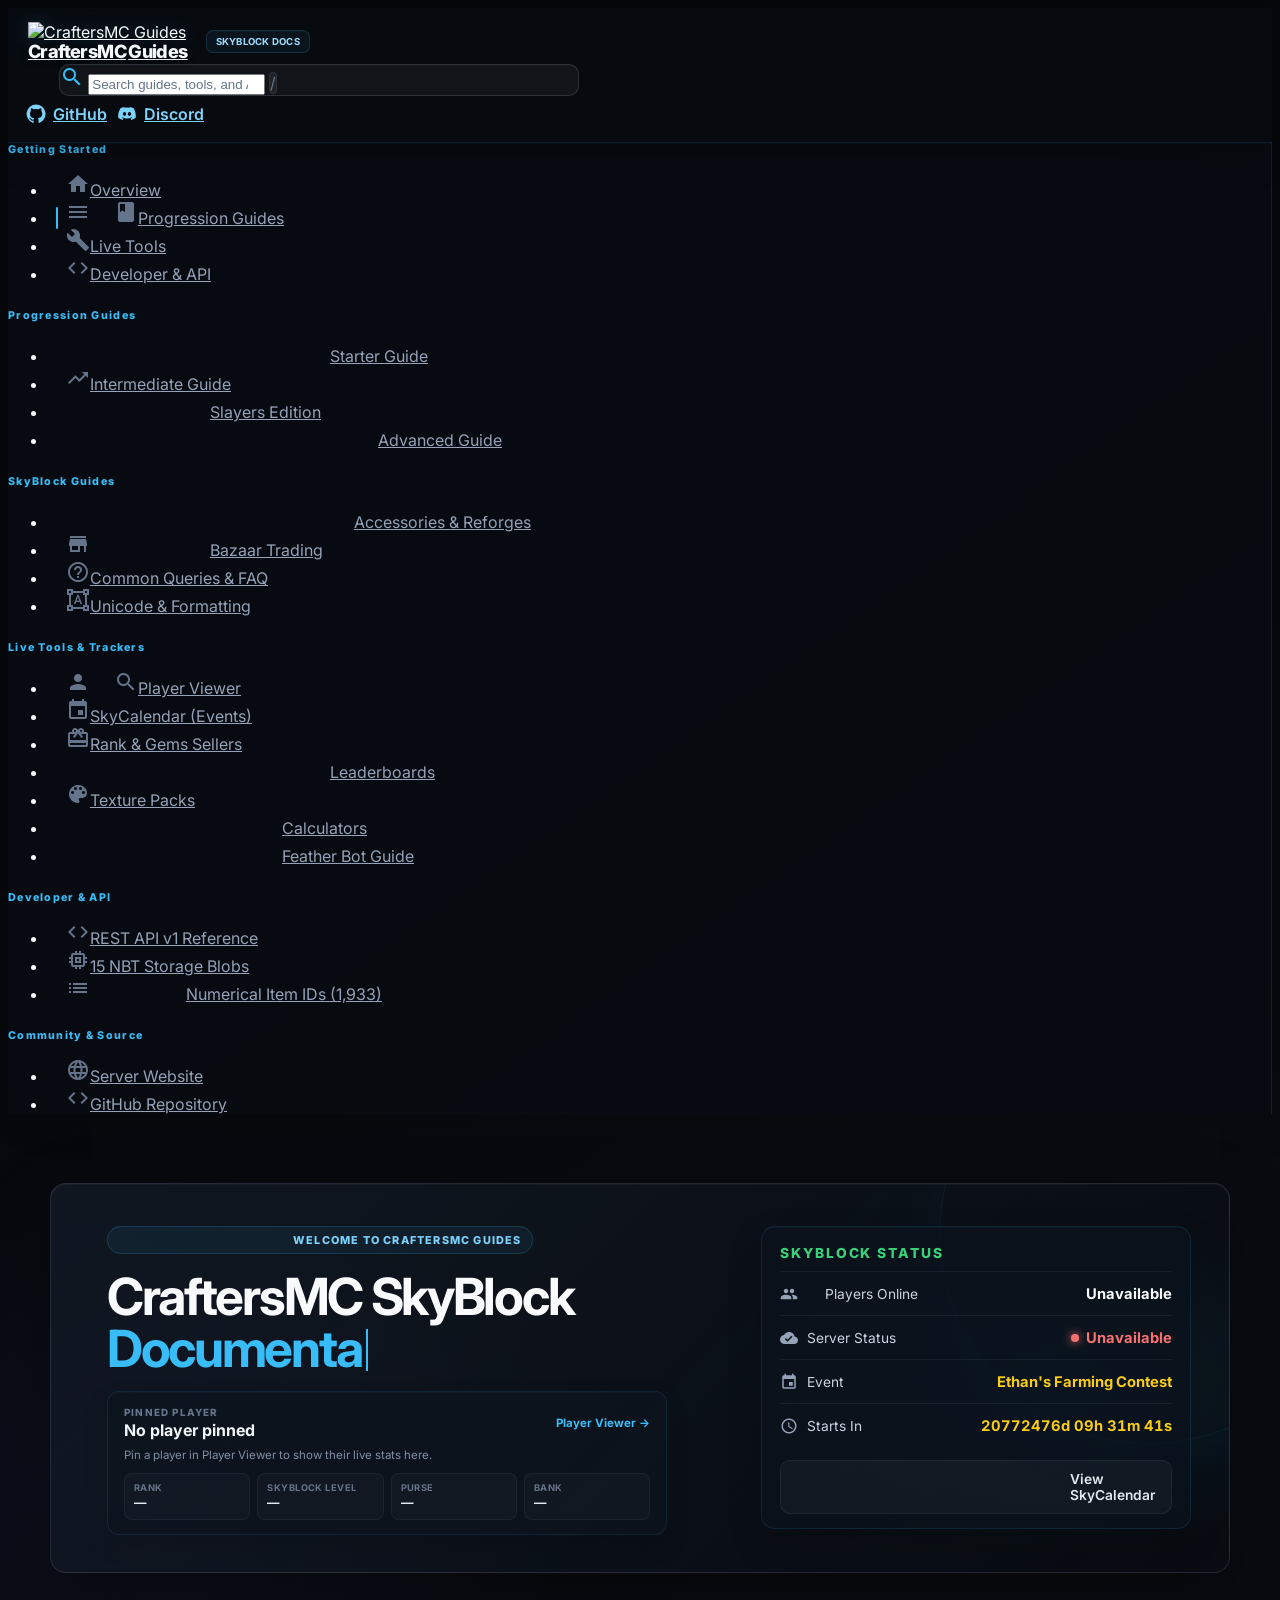
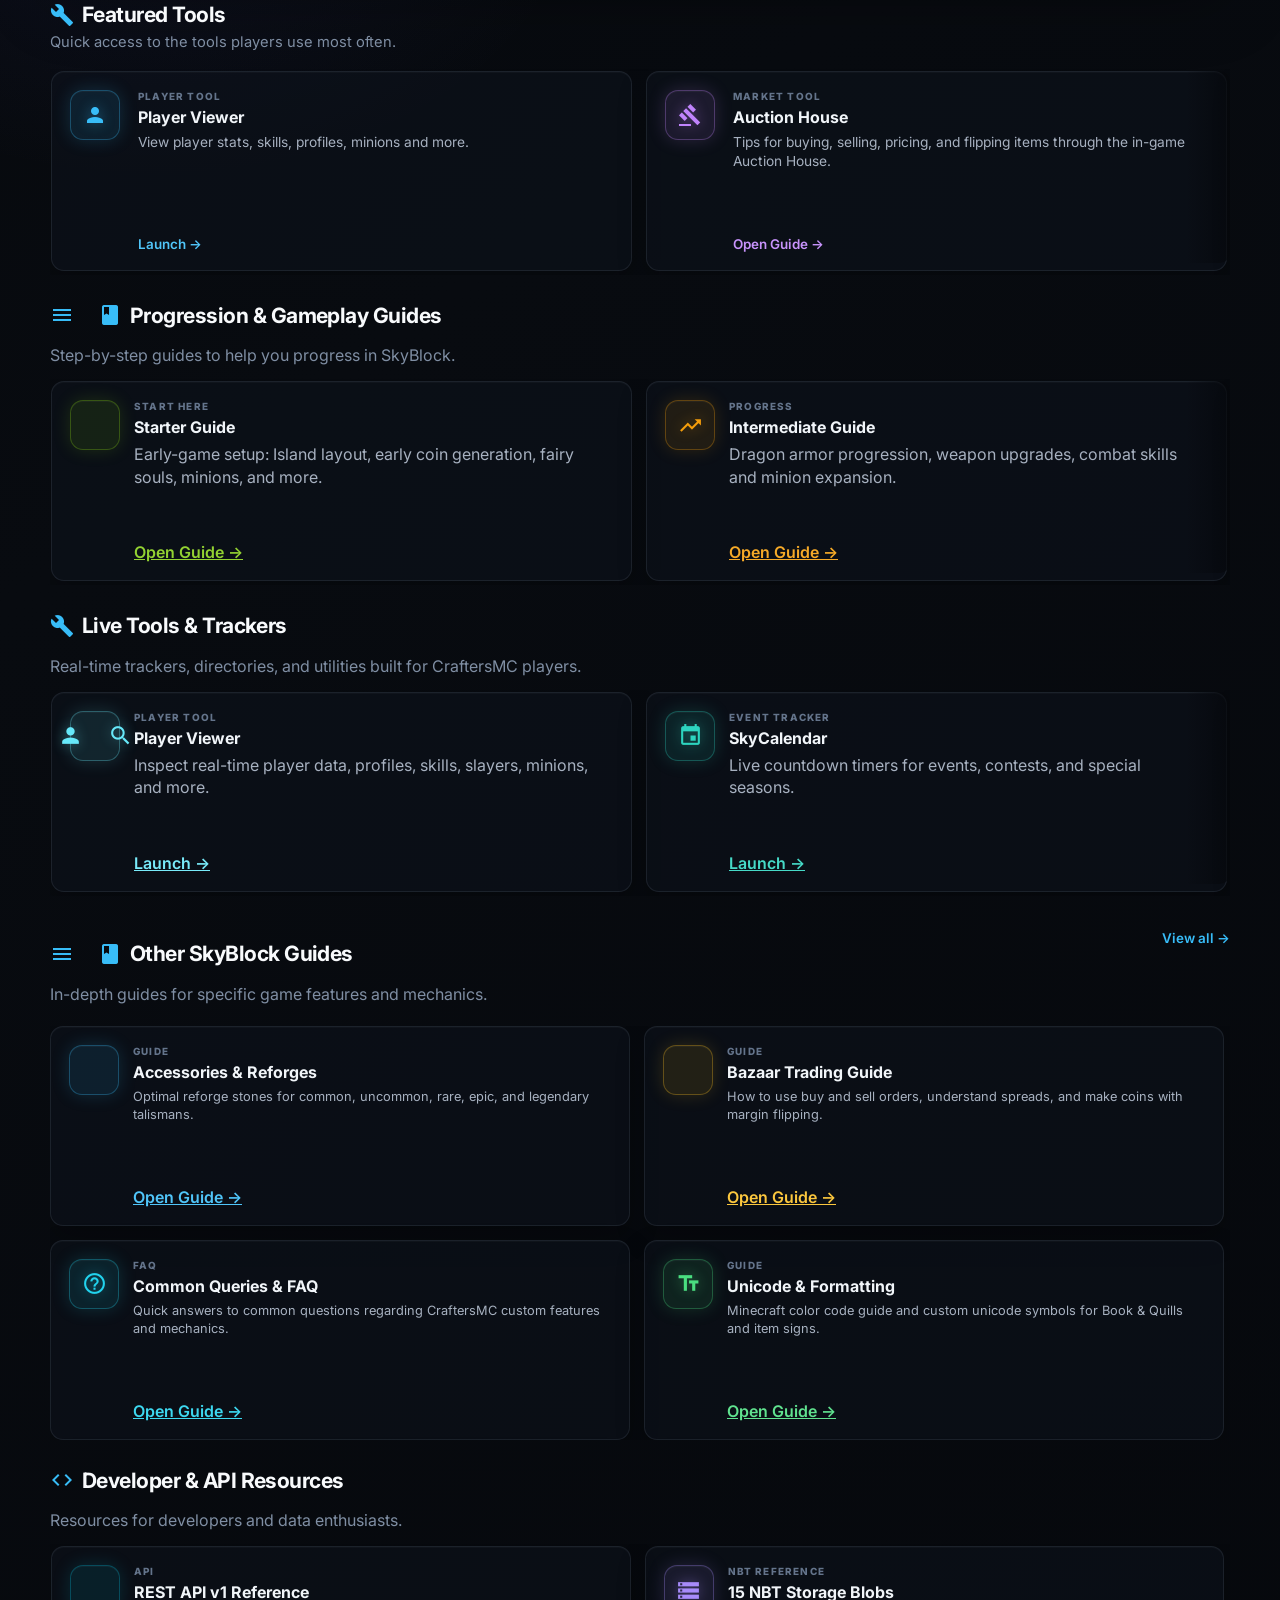
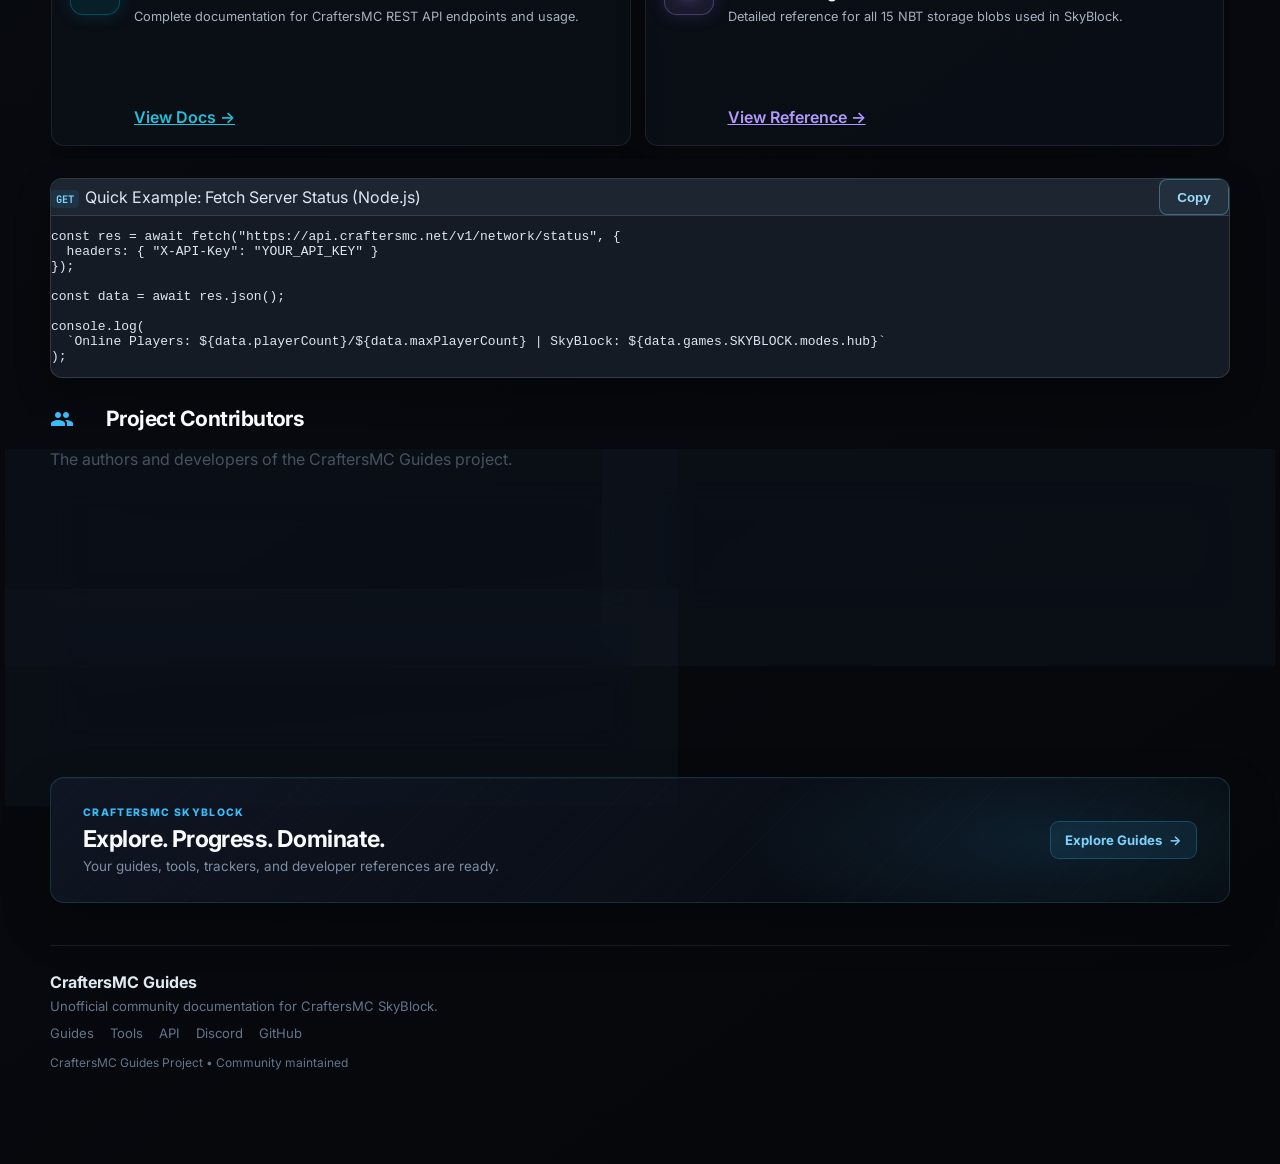
==== commit fd20c5ab: "Update print statement from 'Hello' to 'Goodbye'" ====
--- a/public/index.html
+++ b/public/index.html
@@ -1,809 +1,5964 @@
-<!DOCTYPE html><html lang="en"><head><meta charset="utf-8"/><title>CraftersMC SkyBlock Guides &amp; Documentation</title><meta content="width=device-width, initial-scale=1.0" name="viewport"/><meta content="Community documentation and progression guides for CraftersMC SkyBlock, including live event tools, sellers directory, and REST API reference." name="description"/><meta content="a1S654ozEH6kuH1DM6-3ssQYXgow72Mfh19eg3RCUTk" name="google-site-verification"/><meta content="Wr3jatMv-sfXhgBy5jBfiX8Nwn6k8P1k_jPubQzBcTY" name="google-site-verification"/><meta content="xlDzPprkNVmy_Wubs_ClU3zuXQEo8AuYkmjZKfcqI2o" name="google-site-verification"/><link href="assets/cmc-guides.png" rel="icon" type="image/png"/><link href="https://fonts.googleapis.com" rel="preconnect"/><link crossorigin="" href="https://fonts.gstatic.com" rel="preconnect"/><link href="https://fonts.googleapis.com/css2?family=Inter:wght@400;500;600;700;800&amp;family=JetBrains+Mono:ital,wght@0,400;0,500;0,600;0,700;1,400&amp;display=swap" rel="stylesheet"/><link href="https://fonts.googleapis.com/icon?family=Material+Icons" rel="stylesheet"/><link href="better-api-docs/style.css" rel="stylesheet"/><style>:root{--accent-color:#0797e1;--cmc-blue:#0797e1;--cmc-blue-dark:#057fbe;}*,*::before,*::after{box-sizing:border-box;}html{scroll-behavior:smooth;scroll-padding-top:80px;}body{overflow-x:hidden;}a{-webkit-tap-highlight-color:transparent;}a:focus-visible,button:focus-visible,input:focus-visible{outline:2px solid var(--cmc-blue);outline-offset:2px;}.material-icons{user-select:none;}.main-content{padding-bottom:40px;min-width:0;}.doc-section,.featured-tools-section{min-width:0;margin-bottom:24px;}.section-header{margin-bottom:10px;}.section-header p{margin:4px 0 8px;}.section-header h2{display:flex;align-items:center;gap:8px;}.section-header h2 .material-icons,.featured-tools-title .material-icons{color:var(--cmc-blue);flex-shrink:0;}.brand-title{color:var(--text-primary) !important;}.brand-title-primary{color:var(--cmc-blue) !important;}.brand-title-secondary{color:#334155 !important;}.header-link,.header-link .material-icons{color:var(--cmc-blue) !important;}.version-badge{color:var(--cmc-blue) !important;border-color:rgba(7,151,225,.25);}.sidebar-section-title{color:var(--cmc-blue) !important;}.sidebar-nav-item a{color:var(--text-secondary);}.sidebar-nav-item .nav-icon{color:var(--text-secondary);}.sidebar-nav-item a:hover,.sidebar-nav-item a:hover .nav-icon,.sidebar-nav-item a.active,.sidebar-nav-item a.active .nav-icon{color:var(--cmc-blue);}.search-icon{color:var(--cmc-blue);}.search-box:focus-within{border-color:var(--cmc-blue);box-shadow:0 0 0 2px rgba(7,151,225,.12);}.featured-tools-grid,.horizontal-cards{display:flex;gap:12px;overflow-x:auto;overflow-y:hidden;padding:4px 4px 10px 2px;scroll-behavior:smooth;scrollbar-width:thin;-webkit-overflow-scrolling:touch;overscroll-behavior-x:contain;min-width:0;}.featured-tools-grid::-webkit-scrollbar,.horizontal-cards::-webkit-scrollbar{height:7px;}.featured-tools-grid::-webkit-scrollbar-track,.horizontal-cards::-webkit-scrollbar-track{background:#edf2f7;border-radius:10px;}.featured-tools-grid::-webkit-scrollbar-thumb,.horizontal-cards::-webkit-scrollbar-thumb{background:#cbd5e1;border-radius:10px;}.featured-tools-grid::-webkit-scrollbar-thumb:hover,.horizontal-cards::-webkit-scrollbar-thumb:hover{background:#94a3b8;}.featured-tools-header{display:flex;align-items:center;justify-content:space-between;gap:16px;margin-bottom:10px;}.featured-tools-title{display:flex;align-items:center;gap:8px;margin:0;color:var(--text-primary);font-size:1.25rem;font-weight:700;line-height:1.3;letter-spacing:-.015em;}.featured-tools-subtitle{margin:4px 0 8px;color:var(--text-secondary);font-size:.92rem;}.featured-tool-card{flex:0 0 220px;min-height:120px;padding:14px;border:1px solid var(--border-color);border-radius:10px;background:var(--card-background,#fff);box-shadow:0 3px 10px rgba(15,23,42,.08);transition:transform .18s ease,box-shadow .18s ease;display:flex;flex-direction:column;cursor:pointer;}.featured-tool-card:hover,.schema-card:hover,.contributor-card:hover{transform:translateY(-2px);box-shadow:0 6px 16px rgba(15,23,42,.11);}.featured-tool-icon{color:var(--cmc-blue);font-size:1.5rem;margin-bottom:6px;}.featured-tool-name{margin-bottom:6px;}.featured-tool-name a,.schema-name a{color:var(--text-primary);font-weight:700;text-decoration:none;transition:color .16s ease;}.featured-tool-name a:hover,.schema-name a:hover{color:var(--cmc-blue);}.brand-title{color:var(--text-primary) !important;}.brand-title-primary{color:var(--cmc-blue) !important;}.brand-title-secondary{color:#334155 !important;}.featured-tool-name a,.schema-name a{color:var(--text-primary) !important;text-decoration:none;}.featured-tool-name a:hover,.schema-name a:hover{color:var(--cmc-blue) !important;}.featured-tool-link,.featured-tool-link:hover,.section-view-all,.section-view-all:hover,.contributor-role a,.contributor-role a:hover,.btn-copy,.btn-copy:hover,.schema-card div[style*="margin-top"] a,.schema-card div[style*="margin-top"] a:hover{color:var(--cmc-blue) !important;}.sidebar-nav-item a,.sidebar-nav-item .nav-icon{color:var(--text-secondary) !important;}.sidebar-nav-item a:hover,.sidebar-nav-item a:hover .nav-icon,.sidebar-nav-item a.active,.sidebar-nav-item a.active .nav-icon{color:var(--cmc-blue) !important;}.featured-tool-desc{color:var(--text-secondary);font-size:.86rem;line-height:1.35;margin-bottom:9px;}.featured-tool-link,.section-view-all{font-size:.84rem;font-weight:600;text-decoration:none;}.featured-tool-link{display:inline-flex;align-items:center;width:fit-content;margin-top:auto;padding-top:8px;}.featured-tool-card:focus-within{border-color:var(--cmc-blue);box-shadow:0 0 0 2px rgba(7,151,225,.12),0 6px 16px rgba(15,23,42,.11);}.horizontal-card{flex:0 0 225px;width:225px;min-height:145px;}.schema-card{padding:14px;box-shadow:0 3px 10px rgba(15,23,42,.07);transition:transform .18s ease,box-shadow .18s ease;}.schema-desc{line-height:1.35;}.other-guides-grid,.resource-grid{display:grid;grid-template-columns:repeat(3,minmax(0,1fr));gap:12px;}.section-header-with-action{display:flex;align-items:flex-start;justify-content:space-between;gap:20px;}.section-view-all{flex:0 0 auto;margin-top:6px;white-space:nowrap;}.section-view-all:hover,.featured-tool-link:hover,.contributor-role a:hover{color:var(--cmc-blue-dark);text-decoration:underline;}.contributors-grid{display:grid;grid-template-columns:repeat(2,minmax(0,1fr));gap:12px;}.contributor-card{display:flex;align-items:center;gap:18px;min-height:145px;padding:20px;border:1px solid var(--border-color);border-radius:10px;background:var(--card-background,#fff);box-shadow:0 3px 10px rgba(15,23,42,.07);transition:transform .18s ease,box-shadow .18s ease;}.contributor-avatar{flex:0 0 78px;width:78px;height:78px;object-fit:cover;border-radius:12px;background:#f1f5f9;}.contributor-info{min-width:0;}.contributor-name{margin-bottom:6px;font-size:1.15rem;font-weight:700;color:var(--text-primary);}.contributor-role{color:var(--text-secondary);line-height:1.4;}.code-block-wrapper{max-width:100%;overflow:hidden;}.code-block-wrapper pre{overflow-x:auto;-webkit-overflow-scrolling:touch;}.mobile-menu-btn{color:var(--cmc-blue);}@media (max-width:900px){.other-guides-grid,.resource-grid{grid-template-columns:repeat(2,minmax(0,1fr));}.contributors-grid{grid-template-columns:1fr;}}@media (max-width:700px){html{scroll-padding-top:64px;}.top-header{min-height:58px;}.header-brand{min-width:0;}.brand-text{min-width:0;}.brand-title{font-size:.88rem;white-space:nowrap;}.version-badge{font-size:.62rem;}.header-actions{gap:6px;}.header-link{padding:5px;}.header-link-text{display:none;}.search-box{max-width:none;flex:1 1 auto;min-width:0;}.search-box input{min-width:0;font-size:.82rem;}.search-kbd-shortcut{display:none;}.sidebar{display:none;}.app-layout{display:block;}.main-content{width:100%;max-width:100%;padding:18px 14px 32px;}.section-header{margin-bottom:12px;}.section-header h1{font-size:1.55rem;line-height:1.2;}.section-header h2,.featured-tools-title{font-size:1.15rem;line-height:1.3;}.section-header p,.featured-tools-subtitle{font-size:.84rem;line-height:1.45;}.prose-card{width:100%;}.featured-tool-card{flex-basis:235px;min-height:135px;padding:14px;}.featured-tools-title{font-size:1.15rem;line-height:1.3;}.horizontal-card{flex-basis:245px;width:245px;min-height:155px;}.other-guides-grid,.resource-grid{grid-template-columns:1fr;}.contributors-grid{grid-template-columns:1fr;}.contributor-card{min-height:120px;padding:16px;}.contributor-avatar{flex-basis:64px;width:64px;height:64px;}.section-header-with-action{gap:10px;}.section-view-all{font-size:.82rem;}.code-block-wrapper{margin-top:16px !important;}}@media (max-width:430px){:root{--mobile-header-height:106px;}.top-header{flex-wrap:wrap;}.header-left{flex:1 1 auto;min-width:0;}.search-box{order:3;flex:1 0 100%;width:100%;margin-top:5px;}.header-actions{flex:0 0 auto;}.main-content{padding-left:12px;padding-right:12px;}.horizontal-card{flex-basis:230px;width:230px;}.featured-tool-card{flex-basis:220px;}.contributor-card{gap:12px;}}.featured-tool-desc,.schema-desc{color:#a7b1c0 !important;opacity:1 !important;}.featured-tool-name a,.schema-name a{color:#f1f5f9 !important;opacity:1 !important;}.other-guides-grid .schema-desc{color:#aeb8c7 !important;overflow:visible !important;display:block !important;-webkit-line-clamp:unset !important;}@media (prefers-reduced-motion:reduce){html{scroll-behavior:auto;}.featured-tools-grid,.horizontal-cards{scroll-behavior:auto;}.featured-tool-card,.schema-card,.contributor-card{transition:none;}}.header-brand .brand-title{color:#0F172A !important;font-size:1.18rem !important;font-weight:700;}.header-brand .brand-title-primary{color:var(--cmc-blue) !important;font-size:1.18rem !important;}.header-brand .brand-title-secondary{color:#0F172A !important;font-size:1.18rem !important;}.mobile-menu-btn{display:none;border:0;background:transparent;padding:7px;border-radius:8px;cursor:pointer;}.mobile-menu-btn:hover{background:rgba(7,151,225,.08);}.mobile-nav-backdrop{display:none;position:fixed;inset:0;background:rgba(15,23,42,.34);z-index:998;}.mobile-nav-backdrop.is-open{display:block;}.search-box{position:relative;}.search-results{position:absolute;top:calc(100%+8px);left:0;right:0;z-index:1000;max-height:min(60vh,480px);overflow:auto;background:#fff;border:1px solid var(--border-color);border-radius:12px;box-shadow:0 16px 40px rgba(15,23,42,.16);padding:6px;}.search-results[hidden]{display:none;}.search-result{display:flex;align-items:flex-start;gap:10px;width:100%;padding:10px;border:0;background:transparent;text-align:left;border-radius:8px;cursor:pointer;color:var(--text-primary);}.search-result:hover,.search-result.is-active{background:#f1f7fb;}.search-result .material-icons{color:var(--cmc-blue);font-size:19px;margin-top:1px;}.search-result-title{font-weight:700;font-size:.88rem;line-height:1.25;}.search-result-meta{color:var(--text-secondary);font-size:.75rem;margin-top:3px;}.search-empty{padding:14px;color:var(--text-secondary);font-size:.84rem;}.schema-card,.featured-tool-card,.contributor-card{position:relative;}.schema-card a,.featured-tool-card a{position:relative;z-index:1;}.section-header h1,.section-header h2,.featured-tools-title{letter-spacing:-.015em;}.site-footer{gap:12px;flex-wrap:wrap;}@media (min-width:701px){.mobile-menu-btn{display:none !important;}}@media (max-width:700px){:root{--mobile-header-height:54px;}.mobile-menu-btn{display:inline-flex;align-items:center;justify-content:center;}.sidebar{display:block;position:fixed;top:var(--mobile-header-height,58px);bottom:0;left:0;width:min(82vw,310px);max-width:310px;z-index:999;overflow-y:auto;transform:translateX(-105%);transition:transform .2s ease;box-shadow:12px 0 30px rgba(15,23,42,.12);background:var(--card-background,#fff);}.sidebar.is-open{transform:translateX(0);}body.mobile-nav-open{overflow:hidden;}.search-results{left:-6px;right:-6px;}}@media (prefers-reduced-motion:reduce){.sidebar{transition:none;}}.featured-tools-title{color:var(--text-primary);font-size:1.25rem;font-weight:700;line-height:1.3;}.overview-hero-meta{display:flex;flex-wrap:wrap;gap:8px;margin-top:14px;}.overview-stat{display:inline-flex;align-items:baseline;gap:6px;padding:7px 10px;border:1px solid var(--border-color);border-radius:8px;background:#f8fafc;color:var(--text-secondary);font-size:.78rem;}.overview-stat strong{color:var(--text-primary);font-size:.88rem;}.card-eyebrow{margin-bottom:5px;color:#64748b;font-size:.66rem;font-weight:800;letter-spacing:.08em;text-transform:uppercase;}.featured-tool-card,.schema-card,.contributor-card{border-color:#e2e8f0;}.featured-tool-card:hover,.schema-card:hover{border-color:rgba(7,151,225,.35);}.featured-tool-icon-wrap{display:inline-flex;align-items:center;justify-content:center;width:34px;height:34px;margin-bottom:8px;border-radius:9px;background:#eef8fd;}.featured-tool-icon-wrap .featured-tool-icon{margin:0;}.progression-label{display:inline-block;margin-bottom:6px;color:#64748b;font-size:.66rem;font-weight:800;letter-spacing:.08em;text-transform:uppercase;}.docs-category-label{display:inline-block;margin-bottom:6px;color:#64748b;font-size:.66rem;font-weight:800;letter-spacing:.08em;text-transform:uppercase;}.api-example-title{display:flex;align-items:center;justify-content:space-between;gap:12px;}.site-footer{align-items:flex-start;padding-top:24px;padding-bottom:24px;}.site-footer-left{max-width:680px;line-height:1.5;}.site-footer-brand{font-weight:700;color:var(--text-primary);margin-bottom:3px;}.site-footer-note{color:var(--text-secondary);font-size:.82rem;}.site-footer-links{display:flex;flex-wrap:wrap;gap:10px 16px;margin-top:8px;}.site-footer-links a{color:var(--text-secondary);text-decoration:none;font-size:.82rem;}.site-footer-links a:hover{color:var(--cmc-blue);text-decoration:underline;}.site-footer-version{color:var(--text-secondary);font-size:.75rem;margin-top:10px;}.search-result-group{padding:7px 10px 4px;color:#64748b;font-size:.65rem;font-weight:800;letter-spacing:.08em;text-transform:uppercase;}.search-result mark{padding:0;background:#e0f2fe;color:inherit;border-radius:2px;}.search-result.is-active{outline:2px solid rgba(7,151,225,.18);outline-offset:-2px;}.search-help{padding:8px 10px 5px;color:var(--text-secondary);font-size:.72rem;}.api-method-badge{display:inline-block;margin-right:6px;padding:2px 5px;border-radius:4px;background:#f1f5f9;color:#475569;font:700 .65rem var(--font-mono);}@media (max-width:700px){.overview-hero-meta{gap:6px;}.overview-stat{padding:6px 8px;}.site-footer{padding-top:18px;padding-bottom:18px;}}</style><style>:root{--cmc-blue:#38bdf8;--cmc-blue-dark:#0ea5e9;--bg-0:#05070b;--bg-1:#0a0e14;--bg-2:#0e141d;--glass-header:rgba(8,12,18,.70);--glass-card:rgba(15,21,30,.50);--glass-card-strong:rgba(17,24,34,.72);--glass-side:rgba(8,12,18,.82);--line:rgba(148,163,184,.13);--line-strong:rgba(148,163,184,.20);--text-primary:#f8fafc;--text-secondary:#94a3b8;--text-muted:#64748b;--font-sans:Inter,system-ui,-apple-system,BlinkMacSystemFont,"Segoe UI",sans-serif;--font-mono:"JetBrains Mono",monospace;}html{background:var(--bg-0);}body{min-height:100vh;color:var(--text-primary) !important;background:radial-gradient(900px 500px at 76% -8%,rgba(14,165,233,.12),transparent 60%),radial-gradient(700px 480px at 12% 34%,rgba(99,102,241,.07),transparent 62%),linear-gradient(145deg,#040609 0%,#080b10 42%,#05070b 100%) !important;font-family:var(--font-sans) !important;position:relative;}body::before{content:"";position:fixed;inset:0;pointer-events:none;z-index:-1;opacity:.26;background-image:linear-gradient(rgba(255,255,255,.018) 1px,transparent 1px),linear-gradient(90deg,rgba(255,255,255,.018) 1px,transparent 1px);background-size:48px 48px;mask-image:linear-gradient(to bottom,black,transparent 82%);}a{color:inherit;}.top-header{position:sticky !important;top:0;z-index:1001;min-height:68px;padding:10px 18px !important;background:var(--glass-header) !important;border-bottom:1px solid var(--line) !important;box-shadow:0 10px 35px rgba(0,0,0,.20) !important;backdrop-filter:blur(18px) saturate(130%);-webkit-backdrop-filter:blur(18px) saturate(130%);}.header-brand{gap:11px !important;}.header-brand img{width:36px !important;height:36px !important;border-radius:9px;filter:drop-shadow(0 5px 12px rgba(0,0,0,.32));}.header-brand .brand-title,.header-brand .brand-title-primary,.header-brand .brand-title-secondary{font-family:var(--font-sans) !important;font-size:1.08rem !important;color:#f8fafc !important;}.header-brand .brand-title-primary{color:var(--cmc-blue) !important;}.header-brand .brand-title-secondary{color:#e2e8f0 !important;}.version-badge{background:rgba(56,189,248,.08) !important;border:1px solid rgba(56,189,248,.22) !important;color:#7dd3fc !important;border-radius:6px !important;}.search-box{max-width:540px !important;border:1px solid var(--line-strong) !important;border-radius:10px !important;background:rgba(255,255,255,.045) !important;box-shadow:inset 0 1px 0 rgba(255,255,255,.025) !important;}.search-box:focus-within{border-color:rgba(56,189,248,.55) !important;box-shadow:0 0 0 3px rgba(56,189,248,.08) !important;}.search-box input{color:#e2e8f0 !important;}.search-box input::placeholder{color:#64748b !important;}.search-icon{color:#38bdf8 !important;}.search-kbd-shortcut{background:rgba(255,255,255,.06) !important;border:1px solid var(--line) !important;color:#64748b !important;border-radius:5px !important;}.header-link,.header-link .material-icons{color:#7dd3fc !important;}.header-link:hover{color:#e0f2fe !important;}.app-layout{min-height:calc(100vh - 68px);}.sidebar{background:var(--glass-side) !important;border-right:1px solid var(--line) !important;box-shadow:16px 0 45px rgba(0,0,0,.16) !important;backdrop-filter:blur(16px) saturate(120%);-webkit-backdrop-filter:blur(16px) saturate(120%);}.sidebar-group{margin-bottom:25px !important;}.sidebar-section-title{color:#38bdf8 !important;font-size:.67rem !important;letter-spacing:.12em !important;font-weight:800 !important;}.sidebar-nav-item a{color:#94a3b8 !important;border-radius:8px !important;margin:2px 8px !important;padding:8px 10px !important;transition:background .18s ease,color .18s ease,transform .18s ease;}.sidebar-nav-item .nav-icon{color:#64748b !important;}.sidebar-nav-item a:hover{color:#e2e8f0 !important;background:rgba(56,189,248,.055) !important;transform:translateX(2px);}.sidebar-nav-item a:hover .nav-icon,.sidebar-nav-item a.active,.sidebar-nav-item a.active .nav-icon{color:#38bdf8 !important;}.main-content{max-width:1320px !important;padding:44px 42px 60px !important;}.doc-section,.featured-tools-section{margin-bottom:42px !important;}.section-header{margin-bottom:16px !important;}.section-header h1,.section-header h2,.featured-tools-title{color:#f8fafc !important;font-family:var(--font-sans) !important;letter-spacing:-.025em !important;}.section-header h1{font-size:clamp(2rem,3vw,2.75rem) !important;}.section-header h2,.featured-tools-title{font-size:1.32rem !important;}.section-header p,.featured-tools-subtitle{color:#7f8ea3 !important;}.section-header h2 .material-icons,.featured-tools-title .material-icons{color:#38bdf8 !important;}#overview .section-header{display:none;}#overview{margin-bottom:42px !important;}.prose-card.hero-card{position:relative;min-height:390px;overflow:hidden;padding:42px 46% 34px 38px !important;border:1px solid rgba(148,163,184,.18) !important;border-radius:16px !important;background:radial-gradient(500px 260px at 86% 52%,rgba(56,189,248,.08),transparent 65%),linear-gradient(135deg,rgba(20,28,40,.74),rgba(8,12,18,.48)) !important;box-shadow:0 24px 70px rgba(0,0,0,.32),inset 0 1px 0 rgba(255,255,255,.035) !important;backdrop-filter:blur(20px) saturate(130%);-webkit-backdrop-filter:blur(20px) saturate(130%);}.hero-card::after{content:"";position:absolute;width:420px;height:420px;right:-130px;top:-160px;border-radius:50%;border:1px solid rgba(56,189,248,.08);box-shadow:0 0 90px rgba(56,189,248,.045);pointer-events:none;}.hero-kicker{display:inline-flex;align-items:center;gap:7px;padding:6px 10px;margin-bottom:16px;border:1px solid rgba(56,189,248,.18);border-radius:999px;background:rgba(56,189,248,.065);color:#7dd3fc;font-size:.68rem;font-weight:800;letter-spacing:.11em;text-transform:uppercase;}.hero-kicker .material-icons{font-size:14px;}.hero-title{margin:0 0 12px;max-width:680px;color:#f8fafc;font-size:clamp(2rem,4vw,3.25rem);line-height:1.02;letter-spacing:-.045em;}.hero-title span{color:#38bdf8;display:inline-block;min-width:13ch;white-space:nowrap;}.hero-title span.typing-cursor::after{content:"";display:inline-block;width:2px;height:.82em;margin-left:5px;vertical-align:-.06em;background:currentColor;animation:heroCursorBlink .75s steps(1,end) infinite;}@keyframes heroCursorBlink{50%{opacity:0;}}@media (prefers-reduced-motion:reduce){.hero-title span.typing-cursor::after{animation:none;opacity:1;}}.hero-description{max-width:640px;margin:0;color:#94a3b8;font-size:1rem;line-height:1.7;}.hero-stats{display:flex;flex-wrap:wrap;gap:9px;margin-top:26px;}.hero-stat{display:inline-flex;align-items:baseline;gap:7px;padding:9px 12px;border:1px solid var(--line);border-radius:9px;background:rgba(255,255,255,.035);color:#64748b;font-size:.74rem;}.hero-stat strong{color:#e2e8f0;font-size:.95rem;}.hero-tip{display:flex;align-items:flex-start;gap:10px;margin-top:24px;padding:11px 13px;border:1px solid rgba(56,189,248,.14);border-radius:10px;background:rgba(56,189,248,.045);color:#94a3b8;font-size:.78rem;line-height:1.5;}.hero-tip .material-icons{color:#38bdf8;font-size:18px;}.hero-tip strong{color:#e2e8f0;}.hero-tip kbd{color:#e0f2fe !important;background:rgba(255,255,255,.07) !important;border:1px solid var(--line) !important;}.hero-island{position:absolute;right:5%;top:50%;width:min(390px,42%);aspect-ratio:1 / .82;transform:translateY(-45%);pointer-events:none;filter:drop-shadow(0 28px 28px rgba(0,0,0,.46));}.island-sky{position:absolute;inset:4% 2% 18%;border-radius:50%;background:radial-gradient(circle at 50% 52%,rgba(56,189,248,.12),transparent 57%);}.island-cloud{position:absolute;border-radius:999px;background:rgba(226,232,240,.06);filter:blur(3px);}.cloud-a{width:92px;height:20px;left:4%;top:32%;}.cloud-b{width:72px;height:15px;right:2%;top:22%;}.island-top{position:absolute;left:14%;right:13%;top:30%;height:34%;clip-path:polygon(50% 0,100% 28%,90% 74%,63% 100%,35% 88%,7% 68%,0 31%);background:linear-gradient(145deg,#4ade80 0 23%,#22c55e 23% 52%,#16a34a 52% 72%,#15803d 72% 100%);box-shadow:inset 0 7px 0 rgba(187,247,208,.22),inset 0 -10px 18px rgba(0,0,0,.2);}.island-dirt{position:absolute;left:22%;right:21%;top:55%;height:31%;clip-path:polygon(0 0,100% 0,76% 42%,58% 72%,49% 100%,31% 74%,16% 48%);background:linear-gradient(90deg,#713f12,#92400e 44%,#78350f 76%,#451a03);box-shadow:inset 0 7px 10px rgba(255,255,255,.035);}.island-stone{position:absolute;width:13px;height:13px;border-radius:2px;background:#64748b;box-shadow:inset 2px 2px rgba(255,255,255,.12),0 4px 8px rgba(0,0,0,.18);}.stone-a{left:30%;top:66%;transform:rotate(15deg);}.stone-b{left:52%;top:73%;transform:rotate(-11deg);}.stone-c{left:67%;top:60%;transform:rotate(9deg);}.island-tree{position:absolute;left:39%;top:20%;width:8px;height:80px;background:#78350f;border-radius:3px;transform:rotate(-4deg);}.island-leaves{position:absolute;left:29%;top:9%;width:76px;height:60px;border-radius:50%;background:radial-gradient(circle at 50% 30%,#86efac,#22c55e 58%,#166534 100%);box-shadow:0 8px 18px rgba(0,0,0,.2);}.island-lamp{position:absolute;right:30%;top:31%;width:7px;height:46px;background:#475569;border-radius:2px;}.island-lamp::before{content:"";position:absolute;left:-7px;top:-8px;width:21px;height:17px;border-radius:4px;background:#fbbf24;box-shadow:0 0 24px rgba(251,191,36,.18);}.island-path{position:absolute;left:49%;top:46%;width:76px;height:34px;transform:rotate(18deg);background:linear-gradient(135deg,#c4b08a,#8b7352);clip-path:polygon(0 25%,100% 0,100% 62%,0 100%);opacity:.82;}.featured-tools-grid,.horizontal-cards{display:grid !important;grid-template-columns:repeat(3,minmax(0,1fr));gap:14px !important;overflow:visible !important;padding:2px 1px 4px !important;}.featured-tool-card,.schema-card,.contributor-card{position:relative;min-width:0;width:auto !important;min-height:0 !important;padding:19px !important;border:1px solid var(--line) !important;border-radius:12px !important;background:var(--glass-card) !important;box-shadow:0 12px 30px rgba(0,0,0,.20),inset 0 1px 0 rgba(255,255,255,.025) !important;backdrop-filter:blur(14px) saturate(125%);-webkit-backdrop-filter:blur(14px) saturate(125%);transition:transform .2s ease,border-color .2s ease,background .2s ease,box-shadow .2s ease;}.featured-tool-card{min-height:175px !important;}.horizontal-card{min-height:180px !important;}.featured-tool-card:hover,.schema-card:hover,.contributor-card:hover{transform:translateY(-4px) !important;border-color:rgba(56,189,248,.30) !important;background:rgba(19,27,38,.64) !important;box-shadow:0 18px 38px rgba(0,0,0,.27),inset 0 1px 0 rgba(255,255,255,.035) !important;}.featured-tool-icon-wrap{width:38px !important;height:38px !important;margin-bottom:14px !important;border:1px solid rgba(56,189,248,.13);border-radius:9px !important;background:rgba(56,189,248,.065) !important;}.featured-tool-icon{color:#38bdf8 !important;}.card-eyebrow,.progression-label,.docs-category-label{color:#64748b !important;letter-spacing:.12em !important;font-size:.62rem !important;}.featured-tool-name a,.schema-name a{color:#e2e8f0 !important;font-size:1rem;}.featured-tool-name a:hover,.schema-name a:hover{color:#7dd3fc !important;}.featured-tool-desc,.schema-desc{color:#a7b1c0 !important;line-height:1.45 !important;opacity:1 !important;}.featured-tool-name a,.schema-name a{color:#f1f5f9 !important;opacity:1 !important;}.featured-tool-link,.section-view-all,.schema-card div[style*="margin-top"] a,.contributor-role a{color:#38bdf8 !important;}.featured-tool-link:hover,.section-view-all:hover,.schema-card div[style*="margin-top"] a:hover{color:#7dd3fc !important;}.other-guides-grid,.resource-grid{gap:14px !important;}.code-block-wrapper{border:1px solid var(--line) !important;border-radius:12px !important;overflow:hidden !important;background:rgba(3,7,12,.72) !important;box-shadow:0 14px 34px rgba(0,0,0,.24) !important;}.code-block-header{background:rgba(255,255,255,.035) !important;border-bottom:1px solid var(--line) !important;color:#94a3b8 !important;}.api-method-badge{background:rgba(56,189,248,.09) !important;color:#7dd3fc !important;}.btn-copy{color:#7dd3fc !important;}.code-block-wrapper pre{background:transparent !important;}.contributors-grid{gap:14px !important;}.contributor-card{min-height:126px !important;}.contributor-avatar{background:#0f172a !important;border:1px solid var(--line);}.contributor-name{color:#e2e8f0 !important;}.contributor-role{color:#7f8ea3 !important;}.dark-cta{position:relative;overflow:hidden;margin:18px 0 10px;padding:28px 32px;border:1px solid rgba(56,189,248,.18);border-radius:14px;background:radial-gradient(480px 160px at 85% 50%,rgba(56,189,248,.11),transparent 65%),linear-gradient(135deg,rgba(17,24,39,.82),rgba(7,11,17,.68));box-shadow:0 20px 48px rgba(0,0,0,.25),inset 0 1px 0 rgba(255,255,255,.03);}.dark-cta::before{content:"";position:absolute;inset:0;pointer-events:none;opacity:.35;background:repeating-linear-gradient(135deg,transparent 0 24px,rgba(255,255,255,.018) 25px 26px);}.dark-cta-inner{position:relative;display:flex;align-items:center;justify-content:space-between;gap:24px;}.dark-cta-kicker{color:#38bdf8;font-size:.65rem;font-weight:800;letter-spacing:.13em;text-transform:uppercase;margin-bottom:6px;}.dark-cta-title{margin:0;color:#f8fafc;font-size:1.45rem;letter-spacing:-.025em;}.dark-cta-copy{margin:5px 0 0;color:#7f8ea3;font-size:.84rem;}.dark-cta-button{display:inline-flex;align-items:center;gap:7px;flex:0 0 auto;padding:10px 14px;border:1px solid rgba(56,189,248,.25);border-radius:9px;background:rgba(56,189,248,.09);color:#7dd3fc;text-decoration:none;font-weight:700;font-size:.82rem;}.dark-cta-button:hover{background:rgba(56,189,248,.14);color:#e0f2fe;}.search-results{background:rgba(10,15,22,.96) !important;border-color:var(--line-strong) !important;box-shadow:0 22px 50px rgba(0,0,0,.42) !important;backdrop-filter:blur(18px);}.search-result{color:#e2e8f0 !important;}.search-result:hover,.search-result.is-active{background:rgba(56,189,248,.07) !important;}.search-result .material-icons{color:#38bdf8 !important;}.search-result-meta,.search-empty,.search-help,.search-result-group{color:#64748b !important;}.search-result mark{background:rgba(56,189,248,.15) !important;color:#e0f2fe !important;}.site-footer{margin-top:42px;border-top:1px solid var(--line) !important;color:#64748b !important;}.site-footer-brand{color:#e2e8f0 !important;}.site-footer-note,.site-footer-version,.site-footer-links a{color:#64748b !important;}.site-footer-links a:hover{color:#38bdf8 !important;}@media (max-width:1000px){.main-content{padding:34px 28px 48px !important;}.hero-card{padding-right:42% !important;}.hero-island{right:1%;width:43%;}}@media (max-width:800px){.featured-tools-grid,.horizontal-cards,.other-guides-grid,.resource-grid{grid-template-columns:repeat(2,minmax(0,1fr)) !important;}.hero-island{opacity:.45;right:-4%;width:52%;}.prose-card.hero-card{padding-right:30% !important;}}@media (max-width:700px){.top-header{min-height:58px !important;padding:8px 12px !important;}.main-content{padding:24px 14px 38px !important;}.sidebar{background:rgba(8,12,18,.96) !important;}.featured-tools-grid,.horizontal-cards,.other-guides-grid,.resource-grid{grid-template-columns:1fr !important;}.prose-card.hero-card{min-height:0;padding:28px 22px !important;}.hero-island{position:relative;top:auto;right:auto;width:100%;height:190px;margin:8px 0 -4px;transform:none;opacity:.8;}.hero-title{font-size:2rem;}.hero-description{font-size:.9rem;}.dark-cta-inner{align-items:flex-start;flex-direction:column;}.dark-cta-button{width:100%;justify-content:center;}}@media (prefers-reduced-motion:reduce){.sidebar-nav-item a,.featured-tool-card,.schema-card,.contributor-card{transition:none !important;}}.header-brand{position:relative;gap:14px !important;padding:4px 8px 4px 2px;border-radius:14px;isolation:isolate;}.header-brand::before{content:"";position:absolute;left:-3px;top:50%;width:92px;height:92px;transform:translateY(-50%);border-radius:50%;background:radial-gradient(circle at 50% 50%,rgba(125,211,252,.22) 0%,rgba(56,189,248,.14) 28%,rgba(56,189,248,.055) 52%,transparent 75%);filter:blur(10px);pointer-events:none;z-index:-1;}.header-brand::after{content:"";position:absolute;left:3px;top:50%;width:64px;height:64px;transform:translateY(-50%);border-radius:50%;box-shadow:0 0 34px rgba(125,211,252,.12);pointer-events:none;z-index:-1;}.header-brand img{width:54px !important;height:54px !important;flex:0 0 54px;border-radius:0 !important;border:0 !important;background:transparent !important;padding:0 !important;box-shadow:none !important;filter:drop-shadow(0 7px 18px rgba(125,211,252,.10)) !important;}.header-brand .brand-text{min-width:0;display:flex !important;align-items:center;flex-wrap:nowrap;gap:11px;}.header-brand .brand-title{display:inline-flex;align-items:baseline;white-space:nowrap;font-size:1.26rem !important;line-height:1;font-weight:800 !important;letter-spacing:-.035em;}.header-brand .brand-title-primary{color:#5eaf73 !important;font-weight:800 !important;}.header-brand .brand-title-secondary{color:#5eaf73 !important;font-weight:750 !important;margin-left:2px;}.version-badge{display:inline-flex !important;align-items:center;white-space:nowrap;padding:5px 9px !important;border-radius:7px !important;background:rgba(56,189,248,.05) !important;border:1px solid rgba(56,189,248,.16) !important;color:#9bdcff !important;font-family:var(--font-sans) !important;font-size:.60rem !important;font-weight:700 !important;letter-spacing:.025em !important;text-transform:uppercase;box-shadow:inset 0 1px 0 rgba(255,255,255,.02);}.top-header{border-bottom-color:rgba(56,189,248,.12) !important;box-shadow:0 10px 35px rgba(0,0,0,.24),0 1px 0 rgba(56,189,248,.035) !important;}.header-brand:hover img{border-color:rgba(56,189,248,.42);box-shadow:0 0 0 1px rgba(56,189,248,.10),0 10px 26px rgba(0,0,0,.40);}.header-brand:hover .version-badge{border-color:rgba(56,189,248,.30) !important;background:rgba(56,189,248,.08) !important;}@media (max-width:900px){.header-brand .brand-title{font-size:1.12rem !important;}.header-brand img{width:48px !important;height:48px !important;flex-basis:48px;}.header-brand .brand-text{gap:8px;}}@media (max-width:700px){.header-brand{padding-right:2px;gap:9px !important;}.header-brand img{width:42px !important;height:42px !important;flex-basis:42px;}.header-brand .brand-title{font-size:.98rem !important;}.version-badge{padding:4px 6px !important;font-size:.54rem !important;}.header-brand .brand-text{gap:7px;}}@media (max-width:430px){.header-brand .brand-title{font-size:.90rem !important;}.version-badge{display:none !important;}}</style><style>:root{--cmc-blue:#38bdf8;--cmc-blue-dark:#0ea5e9;--bg-0:#05070b;--line-soft:rgba(148,163,184,.13);--line-strong:rgba(148,163,184,.20);--surface-1:rgba(15,21,30,.52);}html,body,.app-layout,.main-content{background-color:transparent !important;}html{scroll-padding-top:var(--mobile-header-height,80px);}body{overflow-x:hidden;color:#f8fafc !important;background:radial-gradient(900px 500px at 76% -8%,rgba(14,165,233,.12),transparent 60%),radial-gradient(700px 480px at 12% 34%,rgba(99,102,241,.07),transparent 62%),linear-gradient(145deg,#040609 0%,#080b10 42%,#05070b 100%) !important;}body::before{content:"";position:fixed;inset:0;pointer-events:none;z-index:-1;opacity:.26;background-image:linear-gradient(rgba(255,255,255,.018) 1px,transparent 1px),linear-gradient(90deg,rgba(255,255,255,.018) 1px,transparent 1px);background-size:48px 48px;mask-image:linear-gradient(to bottom,black,transparent 82%);}.top-header{min-height:68px;background:rgba(8,12,18,.92) !important;border-bottom:1px solid rgba(56,189,248,.12) !important;box-shadow:0 10px 35px rgba(0,0,0,.24),0 1px 0 rgba(56,189,248,.035) !important;backdrop-filter:blur(14px) saturate(125%) !important;-webkit-backdrop-filter:blur(14px) saturate(125%) !important;}.header-brand{position:relative;gap:12px !important;padding:4px 8px 4px 2px;border-radius:12px;}.header-brand img{width:50px !important;height:50px !important;flex:0 0 50px;border-radius:0 !important;border:0 !important;background:transparent !important;padding:0 !important;box-shadow:none !important;filter:drop-shadow(0 7px 18px rgba(0,0,0,.34)) !important;}.header-brand .brand-text{min-width:0;display:flex !important;align-items:center;flex-wrap:nowrap;gap:10px;}.header-brand .brand-title{display:inline-flex;align-items:baseline;white-space:nowrap;color:#f0f2f8 !important;font-size:1.16rem !important;line-height:1;font-weight:800 !important;letter-spacing:-.03em;}.header-brand .brand-title-primary,.header-brand .brand-title-secondary{color:#f0f2f8 !important;font-weight:800 !important;}.version-badge{display:inline-flex !important;align-items:center;white-space:nowrap;padding:5px 9px !important;border-radius:7px !important;background:rgba(56,189,248,.05) !important;border:1px solid rgba(56,189,248,.16) !important;color:#9bdcff !important;font-size:.60rem !important;font-weight:700 !important;letter-spacing:.025em !important;text-transform:uppercase;box-shadow:inset 0 1px 0 rgba(255,255,255,.02);}.header-brand:hover .version-badge{border-color:rgba(56,189,248,.30) !important;background:rgba(56,189,248,.08) !important;}.sidebar-nav-item a.active{background:rgba(56,189,248,.07) !important;box-shadow:inset 2px 0 0 rgba(56,189,248,.75);}.search-box{position:relative;max-width:540px !important;border-radius:10px !important;background:rgba(255,255,255,.045) !important;border:1px solid var(--line-strong) !important;}.search-box:focus-within{border-color:rgba(56,189,248,.55) !important;box-shadow:0 0 0 3px rgba(56,189,248,.08) !important;}.search-box input{color:#e2e8f0 !important;}.search-box input::placeholder{color:#64748b !important;}.search-results{background:rgba(10,15,22,.97) !important;border-color:var(--line-strong) !important;box-shadow:0 22px 50px rgba(0,0,0,.42) !important;backdrop-filter:blur(18px);-webkit-backdrop-filter:blur(18px);}.search-result{min-height:44px;}.hero-stat{text-decoration:none;transition:border-color .18s ease,background .18s ease,transform .18s ease;}.hero-stat:hover,.hero-stat:focus-visible{border-color:rgba(56,189,248,.30);background:rgba(56,189,248,.075);transform:translateY(-1px);}.hero-stat:focus-visible{outline:2px solid rgba(56,189,248,.75);outline-offset:2px;}.doc-section,.featured-tools-section{margin-bottom:48px !important;}.section-header{margin-bottom:14px !important;}.featured-tools-subtitle,.section-header p{max-width:760px;}.horizontal-scroll-frame{position:relative;min-width:0;isolation:isolate;}.horizontal-scroll-frame::after{content:"";position:absolute;top:2px;right:0;bottom:12px;width:44px;pointer-events:none;z-index:2;background:linear-gradient(to right,transparent,rgba(5,7,11,.92));border-radius:0 10px 10px 0;opacity:.78;}.featured-tools-grid,.horizontal-cards{display:flex !important;flex-wrap:nowrap !important;align-items:stretch;gap:14px !important;overflow-x:auto !important;overflow-y:hidden !important;padding:4px 46px 14px 2px !important;margin-bottom:0 !important;min-width:0;scroll-behavior:smooth;scroll-snap-type:x proximity;overscroll-behavior-x:contain;-webkit-overflow-scrolling:touch;scrollbar-width:thin;scrollbar-color:rgba(148,163,184,.30) transparent;}.featured-tools-grid::-webkit-scrollbar,.horizontal-cards::-webkit-scrollbar{height:6px;}.featured-tools-grid::-webkit-scrollbar-track,.horizontal-cards::-webkit-scrollbar-track{background:rgba(148,163,184,.08);border-radius:999px;}.featured-tools-grid::-webkit-scrollbar-thumb,.horizontal-cards::-webkit-scrollbar-thumb{background:rgba(148,163,184,.28);border-radius:999px;}.featured-tools-grid>.featured-tool-card,.horizontal-cards>.horizontal-card{flex:0 0 248px !important;width:248px !important;min-width:248px !important;min-height:188px !important;height:auto !important;scroll-snap-align:start;}.featured-tool-card,.horizontal-card,.other-guides-grid .schema-card,.resource-grid .schema-card{position:relative;min-width:0;padding:19px !important;border:1px solid var(--line) !important;border-radius:12px !important;background:var(--surface-1) !important;box-shadow:0 12px 30px rgba(0,0,0,.20),inset 0 1px 0 rgba(255,255,255,.025) !important;backdrop-filter:blur(14px) saturate(125%);-webkit-backdrop-filter:blur(14px) saturate(125%);transition:transform .2s ease,border-color .2s ease,background .2s ease,box-shadow .2s ease;}.featured-tool-card,.horizontal-card,.other-guides-grid .schema-card,.resource-grid .schema-card{display:flex !important;flex-direction:column;}.featured-tool-card:hover,.horizontal-card:hover,.other-guides-grid .schema-card:hover,.resource-grid .schema-card:hover{transform:translateY(-4px) !important;border-color:rgba(56,189,248,.30) !important;background:rgba(19,27,38,.64) !important;box-shadow:0 18px 38px rgba(0,0,0,.27),inset 0 1px 0 rgba(255,255,255,.035) !important;}.is-clickable{cursor:pointer;}.featured-tool-card .featured-tool-desc,.horizontal-card .schema-desc{overflow:hidden;display:-webkit-box;-webkit-box-orient:vertical;-webkit-line-clamp:3;margin-bottom:0;}.featured-tool-link,.horizontal-card>div[style*="margin-top"],.other-guides-grid .schema-card>div[style*="margin-top"],.resource-grid .schema-card>div[style*="margin-top"]{margin-top:auto !important;padding-top:10px;flex-shrink:0;}.featured-tool-link,.section-view-all,.schema-card div[style*="margin-top"] a,.contributor-role a{color:#38bdf8 !important;}.other-guides-grid,.resource-grid{display:grid !important;grid-template-columns:repeat(3,minmax(0,1fr)) !important;gap:14px !important;align-items:stretch;min-width:0;}.other-guides-grid .schema-card,.resource-grid .schema-card{width:100% !important;min-height:190px !important;height:auto !important;overflow:hidden;}.other-guides-grid .schema-name,.resource-grid .schema-name{min-width:0;}.other-guides-grid .schema-name a,.resource-grid .schema-name a{display:block;line-height:1.25 !important;overflow-wrap:anywhere;}.other-guides-grid .schema-desc,.resource-grid .schema-desc{font-size:.80rem !important;line-height:1.45 !important;overflow:hidden;display:-webkit-box !important;-webkit-box-orient:vertical;-webkit-line-clamp:4;color:#a7b1c0 !important;opacity:1 !important;}.code-block-wrapper{border-radius:12px !important;overflow:hidden !important;}.dark-cta-button{transition:transform .18s ease,background .18s ease,border-color .18s ease;}.dark-cta-button:hover,.dark-cta-button:focus-visible{transform:translateY(-1px);}.sr-only{position:absolute !important;width:1px !important;height:1px !important;padding:0 !important;margin:-1px !important;overflow:hidden !important;clip:rect(0,0,0,0) !important;white-space:nowrap !important;border:0 !important;}@media (max-width:1000px){.main-content{padding:34px 28px 48px !important;}.hero-card{padding-right:42% !important;}.hero-island{right:1%;width:43%;}}@media (max-width:900px){.other-guides-grid,.resource-grid{grid-template-columns:repeat(2,minmax(0,1fr)) !important;}}@media (max-width:800px){.main-content{padding:30px 22px 42px !important;}.hero-island{opacity:.45;right:-4%;width:52%;}.prose-card.hero-card{padding-right:30% !important;}.featured-tools-grid,.horizontal-cards{gap:12px !important;}.featured-tools-grid>.featured-tool-card,.horizontal-cards>.horizontal-card{flex-basis:258px !important;width:258px !important;min-width:258px !important;min-height:194px !important;}}@media (max-width:700px){:root{--mobile-header-height:58px;}.top-header{min-height:58px !important;padding:8px 12px !important;}.main-content{padding:24px 14px 38px !important;}.sidebar{background:rgba(8,12,18,.96) !important;}.featured-tools-grid,.horizontal-cards{padding-right:42px !important;}.prose-card.hero-card{min-height:0;padding:28px 22px !important;}.hero-title{font-size:2rem;}.hero-description{font-size:.9rem;}.hero-island{position:relative;top:auto;right:auto;width:100%;height:190px;margin:8px 0 -4px;transform:none;opacity:.8;}.dark-cta-inner{align-items:flex-start;flex-direction:column;}.dark-cta-button{width:100%;justify-content:center;}.other-guides-grid,.resource-grid{grid-template-columns:1fr !important;gap:12px !important;}.other-guides-grid .schema-card,.resource-grid .schema-card{min-height:0 !important;padding:17px !important;}.horizontal-scroll-frame::after{width:34px;}.header-brand{padding-right:2px;gap:9px !important;}.header-brand img{width:42px !important;height:42px !important;flex-basis:42px;}.header-brand .brand-title{font-size:.98rem !important;}.version-badge{padding:4px 6px !important;font-size:.54rem !important;}.header-brand .brand-text{gap:7px;}}@media (max-width:430px){:root{--mobile-header-height:106px;}.top-header{flex-wrap:wrap;}.header-left{flex:1 1 auto;min-width:0;}.search-box{order:3;flex:1 0 100%;width:100%;margin-top:5px;}.header-actions{flex:0 0 auto;}.header-brand .brand-title{font-size:.90rem !important;}.version-badge{display:none !important;}.featured-tools-grid>.featured-tool-card,.horizontal-cards>.horizontal-card{flex-basis:250px !important;width:250px !important;min-width:250px !important;}}@media (prefers-reduced-motion:reduce){.featured-tools-grid,.horizontal-cards{scroll-behavior:auto !important;scroll-snap-type:none;}.sidebar-nav-item a,.featured-tool-card,.horizontal-card,.other-guides-grid .schema-card,.resource-grid .schema-card,.hero-stat,.dark-cta-button{transition:none !important;}}</style><script defer="" src="better-api-docs/app.js"></script><style>.header-brand::before,.header-brand::after{content:none !important;display:none !important;}.header-brand img{filter:drop-shadow(0 0 8px rgba(56,189,248,.14)) drop-shadow(0 5px 14px rgba(56,189,248,.10)) !important;}.header-brand:hover img{filter:drop-shadow(0 0 10px rgba(56,189,248,.18)) drop-shadow(0 6px 16px rgba(0,0,0,.28)) !important;}.top-header,.sidebar,.hero-card,.featured-tool-card,.horizontal-card,.other-guides-grid .schema-card,.resource-grid .schema-card,.search-results{-webkit-backdrop-filter:none !important;backdrop-filter:none !important;}body::before{display:none !important;content:none !important;}.featured-tool-card:hover,.horizontal-card:hover,.other-guides-grid .schema-card:hover,.resource-grid .schema-card:hover,.contributor-card:hover,.hero-stat:hover,.hero-stat:focus-visible,.dark-cta-button:hover,.dark-cta-button:focus-visible{transform:none !important;}.featured-tools-grid,.horizontal-cards{scroll-snap-type:none !important;overscroll-behavior-x:auto !important;}@media (max-width:700px){.top-header{background:#080b10 !important;}.sidebar{background:#0a0e14 !important;}.featured-tool-card,.horizontal-card,.other-guides-grid .schema-card,.resource-grid .schema-card{background:rgba(15,21,30,.88) !important;}.hero-card{background:radial-gradient(500px 260px at 86% 52%,rgba(56,189,248,.055),transparent 65%),#0b1017 !important;}}@media (max-width:430px){:root{--mobile-header-height:52px !important;}.sidebar{top:52px !important;}}</style><style>.header-actions{display:flex;align-items:center;gap:8px;}.header-icon-link{display:inline-flex;align-items:center;justify-content:center;gap:7px;min-height:36px;}.header-action-icon,.header-action-svg{width:20px;height:20px;font-size:20px;flex:0 0 20px;color:currentColor;}.header-action-svg{display:block;}.code-block-wrapper{background:#151b24 !important;border-color:rgba(148,163,184,.22) !important;box-shadow:0 14px 34px rgba(0,0,0,.30) !important;}.code-block-wrapper .code-block-header{background:#1c2530 !important;border-bottom-color:rgba(148,163,184,.20) !important;color:#dbe7f3 !important;}.code-block-wrapper .api-example-title>span{color:#dbe7f3 !important;}.code-block-wrapper pre,.code-block-wrapper pre code{background:#151b24 !important;color:#dbe7f3 !important;opacity:1 !important;text-shadow:none !important;}.code-block-wrapper pre{border:0 !important;}.code-block-wrapper .btn-copy{min-width:70px;min-height:36px;padding:7px 12px !important;border:1px solid rgba(125,211,252,.35) !important;border-radius:8px !important;background:#22303d !important;color:#9bdcff !important;font-weight:800 !important;}.code-block-wrapper .btn-copy:hover,.code-block-wrapper .btn-copy:focus-visible{background:#2a3b4b !important;color:#e0f2fe !important;}@media (max-width:700px){.header-actions{gap:6px;}.header-icon-link{width:38px;min-width:38px;height:38px;min-height:38px;padding:0 !important;border:1px solid rgba(125,211,252,.18) !important;border-radius:9px !important;background:#111821 !important;color:#9bdcff !important;box-shadow:inset 0 1px 0 rgba(255,255,255,.035);}.header-action-icon,.header-action-svg{width:21px;height:21px;font-size:21px;flex-basis:21px;}.header-icon-link .header-link-text{display:none !important;}.header-icon-link:hover,.header-icon-link:focus-visible{background:#17222d !important;color:#dff6ff !important;}.api-method-badge{margin-right:7px;}.code-block-wrapper .code-block-header{min-height:58px;padding:12px 13px !important;}.code-block-wrapper .api-example-title{align-items:center !important;gap:10px !important;}.code-block-wrapper .api-example-title>span{font-size:.94rem !important;line-height:1.35 !important;font-weight:700 !important;}.code-block-wrapper pre{padding:18px 16px !important;font-size:.80rem !important;line-height:1.62 !important;}}@media (max-width:430px){.header-actions{gap:5px;}.header-icon-link{width:36px;min-width:36px;height:36px;min-height:36px;}.header-action-icon,.header-action-svg{width:20px;height:20px;font-size:20px;flex-basis:20px;}.code-block-wrapper .api-example-title>span{font-size:.88rem !important;}.code-block-wrapper .btn-copy{min-width:66px;min-height:34px;padding:6px 10px !important;font-size:.78rem !important;}}</style><style>.header-left{display:flex;align-items:center;min-width:0;}.header-brand{gap:10px !important;}.header-brand img{width:42px !important;height:42px !important;flex-basis:42px !important;}.header-brand .brand-title,.header-brand .brand-title-primary,.header-brand .brand-title-secondary{font-size:1.14rem !important;line-height:1 !important;font-weight:800 !important;letter-spacing:-.032em !important;}.version-badge.api-badge-link{margin-left:10px;text-decoration:none !important;cursor:pointer;transition:border-color .16s ease,background .16s ease,color .16s ease;}.version-badge.api-badge-link:hover,.version-badge.api-badge-link:focus-visible{color:#dff6ff !important;border-color:rgba(125,211,252,.34) !important;background:rgba(56,189,248,.085) !important;}.top-header>.search-box{margin-inline:clamp(16px,2.6vw,34px) !important;max-width:520px !important;flex:1 1 520px !important;}.mobile-search-btn{display:none;}@media (min-width:701px){.header-actions{gap:10px !important;flex:0 0 auto;}}@media (max-width:700px){.top-header{min-height:54px !important;height:54px !important;flex-wrap:nowrap !important;padding:6px 10px !important;gap:7px !important;overflow:visible !important;}.header-left{flex:1 1 auto !important;min-width:0 !important;}.header-left>.version-badge.api-badge-link,.header-brand .version-badge{display:none !important;}.mobile-menu-btn{flex:0 0 30px;width:30px;height:30px;padding:4px !important;}.mobile-menu-btn .material-icons{font-size:1.18rem !important;}.header-brand{gap:6px !important;padding:0 !important;min-width:0 !important;max-width:100%;}.header-brand img{width:34px !important;height:34px !important;flex-basis:34px !important;}.header-brand .brand-text{min-width:0 !important;gap:0 !important;}.header-brand .brand-title,.header-brand .brand-title-primary,.header-brand .brand-title-secondary{font-size:.98rem !important;line-height:1.05 !important;letter-spacing:-.028em !important;white-space:nowrap;}.top-header>.search-box{display:none !important;position:absolute !important;top:calc(100%+8px);left:10px;right:10px;width:auto !important;max-width:none !important;margin:0 !important;z-index:1005;}.top-header.mobile-search-open>.search-box{display:flex !important;}.top-header.mobile-search-open>.search-box::before{content:"";position:absolute;inset:-8px;border-radius:14px;background:#0b1017;border:1px solid rgba(56,189,248,.10);box-shadow:0 18px 40px rgba(0,0,0,.38);z-index:-1;}.top-header.mobile-search-open>.search-box input{min-width:0;width:100%;}.header-actions{flex:0 0 auto !important;display:flex !important;align-items:center !important;gap:5px !important;}.header-icon-link{width:34px !important;min-width:34px !important;height:34px !important;min-height:34px !important;padding:0 !important;border:1px solid rgba(125,211,252,.18) !important;border-radius:8px !important;background:#111821 !important;color:#9bdcff !important;box-shadow:inset 0 1px 0 rgba(255,255,255,.035);}.header-icon-link .header-link-text{display:none !important;}.header-action-svg,.header-action-icon{width:19px !important;height:19px !important;font-size:19px !important;flex-basis:19px !important;}.mobile-search-btn{display:inline-flex !important;align-items:center;justify-content:center;cursor:pointer;}.mobile-search-btn:hover,.mobile-search-btn:focus-visible,.mobile-search-btn[aria-expanded="true"]{background:#17222d !important;color:#dff6ff !important;border-color:rgba(125,211,252,.30) !important;}.header-icon-link[href*="github.com"],.header-icon-link[href*="better-api-docs"]{display:none !important;}.header-icon-link[href*="discord.gg"]{display:inline-flex !important;}}@media (max-width:430px){.top-header{min-height:52px !important;height:52px !important;padding:5px 9px !important;}.header-brand img{width:32px !important;height:32px !important;flex-basis:32px !important;}.header-brand .brand-title,.header-brand .brand-title-primary,.header-brand .brand-title-secondary{font-size:.94rem !important;}.header-icon-link{width:32px !important;min-width:32px !important;height:32px !important;min-height:32px !important;}.header-action-svg,.header-action-icon{width:18px !important;height:18px !important;font-size:18px !important;flex-basis:18px !important;}.featured-tools-grid>.featured-tool-card,.horizontal-cards>.horizontal-card{flex-basis:250px !important;width:250px !important;min-width:250px !important;}}</style><style>.header-brand{flex:0 1 auto !important;min-width:0 !important;overflow:visible !important;}.header-brand .brand-text{min-width:max-content !important;overflow:visible !important;opacity:1 !important;}.header-brand .brand-title,.header-brand .brand-title-primary,.header-brand .brand-title-secondary{color:#f8fafc !important;-webkit-text-fill-color:#f8fafc !important;opacity:1 !important;visibility:visible !important;text-shadow:0 1px 10px rgba(0,0,0,.28);}.header-brand .brand-title{display:inline-flex !important;white-space:nowrap !important;font-size:1.08rem !important;line-height:1.1 !important;letter-spacing:-.025em !important;font-weight:800 !important;}@media (max-width:1100px) and (min-width:701px){.header-brand .brand-title{font-size:1rem !important;}}@media (max-width:700px){.header-brand .brand-title{font-size:.96rem !important;}}</style><style>@media (max-width:900px){.top-header{min-height:54px !important;height:54px !important;padding:6px 10px !important;gap:8px !important;}.header-left{flex:1 1 auto !important;min-width:0 !important;overflow:visible !important;}.mobile-menu-btn{flex:0 0 30px !important;width:30px !important;height:30px !important;}.header-brand{gap:6px !important;min-width:0 !important;max-width:100% !important;flex:0 1 auto !important;}.header-brand img{width:32px !important;height:32px !important;flex:0 0 32px !important;}.header-brand .brand-text{min-width:0 !important;max-width:100% !important;}.header-brand .brand-title,.header-brand .brand-title-primary,.header-brand .brand-title-secondary{font-size:.90rem !important;line-height:1 !important;letter-spacing:-.028em !important;white-space:nowrap !important;}.header-left>.version-badge.api-badge-link,.header-brand .version-badge{display:none !important;}.top-header>.search-box{display:none !important;}.header-actions{flex:0 0 auto !important;gap:5px !important;}.mobile-search-btn{display:inline-flex !important;align-items:center !important;justify-content:center !important;}.header-icon-link[href*="github.com"],.header-icon-link[href*="better-api-docs"]{display:none !important;}.header-icon-link[href*="discord.gg"],.mobile-search-btn{width:32px !important;min-width:32px !important;height:32px !important;min-height:32px !important;padding:0 !important;border-radius:8px !important;}}@media (max-width:430px){.top-header{min-height:52px !important;height:52px !important;padding:5px 8px !important;gap:6px !important;}.header-brand img{width:30px !important;height:30px !important;flex-basis:30px !important;}.header-brand .brand-title,.header-brand .brand-title-primary,.header-brand .brand-title-secondary{font-size:.88rem !important;}.header-icon-link[href*="discord.gg"],.mobile-search-btn{width:30px !important;min-width:30px !important;height:30px !important;min-height:30px !important;}}</style><style>@media (max-width:1100px){.top-header{min-height:54px !important;height:54px !important;padding:6px 12px !important;gap:8px !important;flex-wrap:nowrap !important;overflow:visible !important;}.header-left{flex:1 1 auto !important;min-width:0 !important;overflow:visible !important;}.header-brand{min-width:0 !important;max-width:100% !important;gap:7px !important;flex:0 1 auto !important;overflow:visible !important;}.header-brand img{width:34px !important;height:34px !important;flex:0 0 34px !important;}.header-brand .brand-text{min-width:0 !important;max-width:100% !important;}.header-brand .brand-title,.header-brand .brand-title-primary,.header-brand .brand-title-secondary{font-size:.96rem !important;line-height:1 !important;letter-spacing:-.028em !important;white-space:nowrap !important;}.header-left>.version-badge.api-badge-link{display:inline-flex !important;align-items:center !important;justify-content:center !important;flex:0 0 auto !important;margin-left:8px !important;padding:5px 9px !important;font-size:.58rem !important;white-space:nowrap !important;}.top-header>.search-box{display:flex !important;flex:1 1 260px !important;min-width:150px !important;max-width:380px !important;margin-inline:10px !important;}.mobile-search-btn{display:none !important;}.header-actions{flex:0 0 auto !important;display:flex !important;align-items:center !important;gap:5px !important;}.header-icon-link{width:32px !important;min-width:32px !important;height:32px !important;min-height:32px !important;padding:0 !important;border-radius:8px !important;}.header-icon-link .header-link-text{display:none !important;}.header-action-svg,.header-action-icon{width:18px !important;height:18px !important;font-size:18px !important;flex-basis:18px !important;}.header-icon-link[href*="github.com"]{display:none !important;}.header-icon-link[href*="discord.gg"]{display:inline-flex !important;}}@media (max-width:700px){.top-header{min-height:52px !important;height:52px !important;padding:5px 9px !important;}.header-brand img{width:31px !important;height:31px !important;flex-basis:31px !important;}.header-brand .brand-title,.header-brand .brand-title-primary,.header-brand .brand-title-secondary{font-size:.91rem !important;}}@media (max-width:430px){.top-header{min-height:50px !important;height:50px !important;padding:4px 8px !important;}.header-brand img{width:29px !important;height:29px !important;flex-basis:29px !important;}.header-brand .brand-title,.header-brand .brand-title-primary,.header-brand .brand-title-secondary{font-size:.87rem !important;}.header-icon-link,.mobile-search-btn{width:30px !important;min-width:30px !important;height:30px !important;min-height:30px !important;}}</style><style>@media (max-width:700px){.top-header>.search-box{display:none !important;position:absolute !important;top:calc(100%+10px) !important;left:10px !important;right:10px !important;width:auto !important;max-width:none !important;min-width:0 !important;margin:0 !important;z-index:1100 !important;}.top-header.mobile-search-open>.search-box{display:flex !important;}.top-header>.search-box::before{content:none !important;}.top-header.mobile-search-open>.search-box::before{content:"" !important;position:absolute;inset:-8px;border-radius:14px;background:#0c1219;border:1px solid rgba(56,189,248,.16);box-shadow:0 18px 42px rgba(0,0,0,.44);z-index:-1;}.top-header.mobile-search-open>.search-box input{width:100% !important;min-width:0 !important;height:48px !important;padding:0 42px 0 42px !important;border-radius:10px !important;background:#eef3f8 !important;color:#475569 !important;border:1px solid #cbd5e1 !important;box-shadow:0 8px 24px rgba(0,0,0,.18) !important;}.top-header.mobile-search-open>.search-box .search-icon{z-index:2;}.mobile-search-btn{display:inline-flex !important;align-items:center !important;justify-content:center !important;}.header-icon-link[href*="github.com"],.header-icon-link[href*="better-api-docs"]{display:none !important;}.header-icon-link[href*="discord.gg"]{display:inline-flex !important;}}@media (max-width:430px){.top-header>.search-box{left:8px !important;right:8px !important;}.top-header.mobile-search-open>.search-box input{height:46px !important;font-size:.96rem !important;}}</style><style>.prose-card.hero-card{padding-right:46% !important;}.hero-status{position:absolute !important;top:42px !important;right:38px !important;width:min(42%,430px) !important;margin-top:0 !important;box-sizing:border-box;}.hero-island{display:none !important;}.hero-stats{display:none !important;}@media (max-width:1000px){.prose-card.hero-card{padding-right:42% !important;}.hero-status{right:28px !important;width:min(44%,410px) !important;}}@media (max-width:800px){.prose-card.hero-card{padding-right:22px !important;}.hero-status{position:relative !important;top:auto !important;right:auto !important;width:100% !important;max-width:none !important;margin-top:22px !important;}}@media (max-width:700px){.prose-card.hero-card{padding:28px 22px !important;}.hero-status{margin-top:22px !important;padding:16px 14px 12px !important;}}</style><style>.pinned-player-card{position:relative;z-index:2;width:min(100%,560px);margin-top:16px;padding:14px 16px;border:1px solid rgba(56,189,248,.11);border-radius:12px;background:rgba(13,20,30,.82);box-shadow:inset 0 1px 0 rgba(255,255,255,.02),0 10px 24px rgba(0,0,0,.14);}.pinned-player-header{display:flex;align-items:center;justify-content:space-between;gap:14px;}.pinned-player-kicker{display:block;margin-bottom:3px;color:#64748b;font-size:.62rem;font-weight:800;letter-spacing:.12em;text-transform:uppercase;}.pinned-player-name{margin:0;color:#f1f5f9;font-size:1rem;line-height:1.2;}.pinned-player-open{flex:0 0 auto;color:#38bdf8;font-size:.72rem;font-weight:700;text-decoration:none;}.pinned-player-open:hover{color:#7dd3fc;text-decoration:underline;}.pinned-player-state{margin-top:7px;color:#7f8ea3;font-size:.72rem;line-height:1.4;}.pinned-player-stats{display:grid;grid-template-columns:repeat(4,minmax(0,1fr));gap:7px;margin-top:10px;}.pinned-player-stat{min-width:0;padding:8px 9px;border:1px solid rgba(148,163,184,.08);border-radius:8px;background:rgba(255,255,255,.025);}.pinned-player-stat span{display:block;margin-bottom:2px;color:#64748b;font-size:.58rem;font-weight:700;letter-spacing:.05em;text-transform:uppercase;}.pinned-player-stat strong{display:block;min-width:0;overflow:hidden;color:#e2e8f0;font-size:.78rem;line-height:1.25;text-overflow:ellipsis;white-space:nowrap;}.pinned-player-error{margin-top:8px;color:#f87171;font-size:.7rem;line-height:1.35;}@media (max-width:800px){.pinned-player-card{width:100%;}}@media (max-width:520px){.pinned-player-stats{grid-template-columns:repeat(2,minmax(0,1fr));}.pinned-player-card{margin-top:14px;padding:13px 14px;}}</style><style>.hero-status{position:relative;z-index:2;width:min(100%,520px);margin-top:22px;padding:18px 18px 14px;border:1px solid rgba(56,189,248,.12);border-radius:14px;background:rgba(10,18,29,.72);box-shadow:inset 0 1px 0 rgba(255,255,255,.025),0 14px 34px rgba(0,0,0,.18);}.hero-status-title{margin-bottom:10px;color:#38d27b;font-size:.86rem;font-weight:800;letter-spacing:.14em;text-transform:uppercase;}.hero-status-row{display:flex;align-items:center;justify-content:space-between;gap:16px;min-height:44px;padding:8px 0;border-top:1px solid rgba(148,163,184,.09);}.hero-status-label{display:inline-flex;align-items:center;gap:9px;min-width:0;color:#cbd5e1;font-size:.86rem;}.hero-status-label .material-icons{color:#94a3b8;font-size:18px;}.hero-status-value{flex:0 0 auto;color:#f8fafc;font-size:.92rem;text-align:right;}.status-online{color:#38d27b;display:inline-flex;align-items:center;gap:7px;}.status-dot{width:8px;height:8px;border-radius:50%;background:currentColor;box-shadow:0 0 10px currentColor;}.status-event{color:#c084fc;}.status-countdown{color:#facc15;font-variant-numeric:tabular-nums;}.hero-status-button{display:flex;align-items:center;justify-content:center;gap:9px;min-height:46px;margin-top:13px;padding:10px 14px;border:1px solid rgba(148,163,184,.1);border-radius:10px;background:rgba(255,255,255,.035);color:#e2e8f0;font-size:.86rem;font-weight:600;text-decoration:none;}.hero-status-button .material-icons{color:#cbd5e1;font-size:19px;}.hero-status-button:hover{border-color:rgba(56,189,248,.22);background:rgba(56,189,248,.06);}.hero-status-note{margin-top:9px;color:#94a3b8;font-size:.7rem;line-height:1.4;}@media (max-width:900px){.hero-status{width:min(100%,560px);}}@media (max-width:700px){.hero-status{margin-top:20px;padding:16px 14px 12px;}.hero-status-title{font-size:.8rem;}.hero-status-label,.hero-status-value{font-size:.82rem;}.hero-status-row{min-height:42px;}}@media (prefers-reduced-motion:reduce){.hero-status-button{transition:none !important;}}</style><style>.doc-section,.featured-tools-section{margin-bottom:28px !important;}#overview{margin-bottom:28px !important;}.horizontal-scroll-frame{margin-bottom:10px !important;}@media (max-width:700px){.doc-section,.featured-tools-section,#overview{margin-bottom:24px !important;}.horizontal-scroll-frame{margin-bottom:8px !important;}}</style><style>@media (max-width:700px){:root{--mobile-header-height:52px !important;}.top-header{height:var(--mobile-header-height) !important;min-height:var(--mobile-header-height) !important;}.sidebar{top:var(--mobile-header-height) !important;}}@media (max-width:430px){:root{--mobile-header-height:50px !important;}.top-header{height:var(--mobile-header-height) !important;min-height:var(--mobile-header-height) !important;}.sidebar{top:var(--mobile-header-height) !important;}}</style><style>@media (max-width:1100px){.prose-card.hero-card{padding-right:38px !important;}.hero-status{position:relative !important;top:auto !important;right:auto !important;width:100% !important;max-width:560px !important;margin-top:20px !important;}}@media (max-width:700px){.prose-card.hero-card{padding:24px 18px !important;}.pinned-player-card{width:100% !important;margin-top:14px !important;}.hero-status{margin-top:18px !important;}}</style><style>.featured-tool-card,.horizontal-cards .schema-card,.other-guides-grid .schema-card,.resource-grid .schema-card{--card-accent:#38bdf8;--card-accent-soft:rgba(56,189,248,.13);--card-accent-glow:rgba(56,189,248,.18);isolation:isolate;overflow:hidden;}.featured-tool-card,.horizontal-cards .schema-card,.other-guides-grid .schema-card,.resource-grid .schema-card{border-color:rgba(148,163,184,.13) !important;box-shadow:0 12px 30px rgba(0,0,0,.20),inset 0 1px 0 rgba(255,255,255,.025) !important;transition:transform .22s cubic-bezier(.22,.61,.36,1),border-color .22s ease,background .22s ease,box-shadow .28s ease;}.featured-tool-card::before,.horizontal-cards .schema-card::before,.other-guides-grid .schema-card::before,.resource-grid .schema-card::before{content:"";position:absolute;inset:0;pointer-events:none;z-index:-1;border-radius:inherit;background:radial-gradient(420px 170px at 18% 12%,var(--card-accent-soft),transparent 68%);opacity:0;transition:opacity .28s ease;}.featured-tool-card:hover,.featured-tool-card:focus-within,.horizontal-cards .schema-card:hover,.horizontal-cards .schema-card:focus-within,.other-guides-grid .schema-card:hover,.other-guides-grid .schema-card:focus-within,.resource-grid .schema-card:hover,.resource-grid .schema-card:focus-within{transform:translateY(-4px) !important;border-color:color-mix(in srgb,var(--card-accent) 48%,transparent) !important;background:color-mix(in srgb,var(--card-accent) 5%,rgba(15,21,30,.62)) !important;box-shadow:0 18px 38px rgba(0,0,0,.28),0 0 22px var(--card-accent-glow),0 0 0 1px color-mix(in srgb,var(--card-accent) 14%,transparent) !important;}.featured-tool-card:hover::before,.featured-tool-card:focus-within::before,.horizontal-cards .schema-card:hover::before,.horizontal-cards .schema-card:focus-within::before,.other-guides-grid .schema-card:hover::before,.other-guides-grid .schema-card:focus-within::before,.resource-grid .schema-card:hover::before,.resource-grid .schema-card:focus-within::before{opacity:1;}.featured-tool-card .featured-tool-icon-wrap{border-color:color-mix(in srgb,var(--card-accent) 30%,transparent) !important;background:color-mix(in srgb,var(--card-accent) 11%,transparent) !important;box-shadow:0 0 18px color-mix(in srgb,var(--card-accent) 8%,transparent);}.featured-tool-card .featured-tool-icon{color:var(--card-accent) !important;text-shadow:0 0 12px color-mix(in srgb,var(--card-accent) 28%,transparent);}.featured-tool-card .featured-tool-link,.schema-card div[style*="margin-top"] a{color:color-mix(in srgb,var(--card-accent) 88%,white) !important;}.featured-tool-card:hover .featured-tool-icon-wrap,.featured-tool-card:focus-within .featured-tool-icon-wrap{background:color-mix(in srgb,var(--card-accent) 15%,transparent) !important;border-color:color-mix(in srgb,var(--card-accent) 44%,transparent) !important;box-shadow:0 0 22px color-mix(in srgb,var(--card-accent) 16%,transparent);}.featured-tool-card:hover .featured-tool-icon,.featured-tool-card:focus-within .featured-tool-icon{text-shadow:0 0 18px color-mix(in srgb,var(--card-accent) 45%,transparent);}.featured-tools-grid .featured-tool-card:nth-child(1){--card-accent:#38bdf8;--card-accent-soft:rgba(56,189,248,.13);--card-accent-glow:rgba(56,189,248,.18);}.featured-tools-grid .featured-tool-card:nth-child(2){--card-accent:#c084fc;--card-accent-soft:rgba(192,132,252,.13);--card-accent-glow:rgba(192,132,252,.18);}.featured-tools-grid .featured-tool-card:nth-child(3){--card-accent:#2dd4bf;--card-accent-soft:rgba(45,212,191,.12);--card-accent-glow:rgba(45,212,191,.17);}.featured-tools-grid .featured-tool-card:nth-child(4){--card-accent:#fbbf24;--card-accent-soft:rgba(251,191,36,.12);--card-accent-glow:rgba(251,191,36,.16);}#section-guides .horizontal-cards .schema-card:nth-child(1){--card-accent:#84cc16;--card-accent-soft:rgba(132,204,22,.12);--card-accent-glow:rgba(132,204,22,.16);}#section-guides .horizontal-cards .schema-card:nth-child(2){--card-accent:#f59e0b;--card-accent-soft:rgba(245,158,11,.12);--card-accent-glow:rgba(245,158,11,.16);}#section-guides .horizontal-cards .schema-card:nth-child(3){--card-accent:#c084fc;--card-accent-soft:rgba(192,132,252,.13);--card-accent-glow:rgba(192,132,252,.18);}#section-guides .horizontal-cards .schema-card:nth-child(4){--card-accent:#fb7185;--card-accent-soft:rgba(251,113,133,.12);--card-accent-glow:rgba(251,113,133,.16);}#section-tools .horizontal-cards .schema-card:nth-child(1){--card-accent:#67e8f9;--card-accent-soft:rgba(103,232,249,.12);--card-accent-glow:rgba(103,232,249,.16);}#section-tools .horizontal-cards .schema-card:nth-child(2){--card-accent:#2dd4bf;--card-accent-soft:rgba(45,212,191,.12);--card-accent-glow:rgba(45,212,191,.17);}#section-tools .horizontal-cards .schema-card:nth-child(3){--card-accent:#f472b6;--card-accent-soft:rgba(244,114,182,.12);--card-accent-glow:rgba(244,114,182,.17);}#section-tools .horizontal-cards .schema-card:nth-child(4){--card-accent:#818cf8;--card-accent-soft:rgba(129,140,248,.12);--card-accent-glow:rgba(129,140,248,.17);}#section-tools .horizontal-cards .schema-card:nth-child(5){--card-accent:#f59e0b;--card-accent-soft:rgba(245,158,11,.12);--card-accent-glow:rgba(245,158,11,.16);}#section-tools .horizontal-cards .schema-card:nth-child(6){--card-accent:#f87171;--card-accent-soft:rgba(248,113,113,.12);--card-accent-glow:rgba(248,113,113,.16);}#section-tools .horizontal-cards .schema-card:nth-child(7){--card-accent:#60a5fa;--card-accent-soft:rgba(96,165,250,.12);--card-accent-glow:rgba(96,165,250,.17);}#section-tools .horizontal-cards .schema-card:nth-child(8){--card-accent:#34d399;--card-accent-soft:rgba(52,211,153,.12);--card-accent-glow:rgba(52,211,153,.17);}#section-other-guides .schema-card:nth-child(1){--card-accent:#38bdf8;--card-accent-soft:rgba(56,189,248,.12);--card-accent-glow:rgba(56,189,248,.17);}#section-other-guides .schema-card:nth-child(2){--card-accent:#fbbf24;--card-accent-soft:rgba(251,191,36,.12);--card-accent-glow:rgba(251,191,36,.16);}#section-other-guides .schema-card:nth-child(3){--card-accent:#22d3ee;--card-accent-soft:rgba(34,211,238,.12);--card-accent-glow:rgba(34,211,238,.17);}#section-other-guides .schema-card:nth-child(4){--card-accent:#4ade80;--card-accent-soft:rgba(74,222,128,.12);--card-accent-glow:rgba(74,222,128,.17);}#section-other-guides .schema-card:nth-child(5){--card-accent:#c084fc;--card-accent-soft:rgba(192,132,252,.13);--card-accent-glow:rgba(192,132,252,.18);}#section-other-guides .schema-card:nth-child(6){--card-accent:#f43f5e;--card-accent-soft:rgba(244,63,94,.12);--card-accent-glow:rgba(244,63,94,.16);}#section-api .resource-grid .schema-card:nth-child(1){--card-accent:#06b6d4;--card-accent-soft:rgba(6,182,212,.12);--card-accent-glow:rgba(6,182,212,.17);}#section-api .resource-grid .schema-card:nth-child(2){--card-accent:#a78bfa;--card-accent-soft:rgba(167,139,250,.12);--card-accent-glow:rgba(167,139,250,.17);}#section-api .resource-grid .schema-card:nth-child(3){--card-accent:#ec4899;--card-accent-soft:rgba(236,72,153,.12);--card-accent-glow:rgba(236,72,153,.17);}@media (max-width:700px){.featured-tool-card:hover,.featured-tool-card:focus-within,.horizontal-cards .schema-card:hover,.horizontal-cards .schema-card:focus-within,.other-guides-grid .schema-card:hover,.other-guides-grid .schema-card:focus-within,.resource-grid .schema-card:hover,.resource-grid .schema-card:focus-within{transform:translateY(-2px) !important;}}@media (prefers-reduced-motion:reduce){.featured-tool-card,.horizontal-cards .schema-card,.other-guides-grid .schema-card,.resource-grid .schema-card,.featured-tool-card::before,.horizontal-cards .schema-card::before,.other-guides-grid .schema-card::before,.resource-grid .schema-card::before,.featured-tool-icon-wrap,.featured-tool-icon{transition:none !important;}}</style><style>.schema-card.has-card-icon{position:relative;}.schema-card.has-card-icon::after{content:attr(data-card-icon);position:absolute;top:14px;right:14px;width:34px;height:34px;display:inline-flex;align-items:center;justify-content:center;border:1px solid color-mix(in srgb,var(--card-accent) 28%,transparent);border-radius:9px;background:color-mix(in srgb,var(--card-accent) 9%,transparent);color:var(--card-accent);font-family:'Material Icons';font-size:19px;line-height:1;text-shadow:0 0 10px color-mix(in srgb,var(--card-accent) 25%,transparent);box-shadow:0 0 14px color-mix(in srgb,var(--card-accent) 5%,transparent);pointer-events:none;z-index:2;}.schema-card.has-card-icon .schema-name,.schema-card.has-card-icon .schema-desc{padding-right:42px;}.schema-card.has-card-icon:hover::after,.schema-card.has-card-icon:focus-within::after{border-color:color-mix(in srgb,var(--card-accent) 45%,transparent);background:color-mix(in srgb,var(--card-accent) 13%,transparent);box-shadow:0 0 18px color-mix(in srgb,var(--card-accent) 12%,transparent);text-shadow:0 0 14px color-mix(in srgb,var(--card-accent) 40%,transparent);}@media (max-width:700px){.schema-card.has-card-icon::after{top:12px;right:12px;width:32px;height:32px;font-size:18px;}.schema-card.has-card-icon .schema-name,.schema-card.has-card-icon .schema-desc{padding-right:38px;}}@media (prefers-reduced-motion:reduce){.schema-card.has-card-icon::after{transition:none !important;}}</style><style>.featured-tool-card{display:grid !important;grid-template-columns:50px minmax(0,1fr) !important;grid-template-rows:auto auto minmax(0,1fr) auto !important;column-gap:14px !important;row-gap:0 !important;min-height:198px !important;padding:21px !important;align-items:start !important;}.featured-tool-card .featured-tool-icon-wrap{grid-column:1;grid-row:1 / span 4;align-self:center;justify-self:center;width:44px !important;height:44px !important;margin:0 !important;border-radius:12px !important;}.featured-tool-card .card-eyebrow{grid-column:2;grid-row:1;margin-bottom:4px !important;}.featured-tool-card .featured-tool-name{grid-column:2;grid-row:2;margin-bottom:6px !important;}.featured-tool-card .featured-tool-desc{grid-column:2;grid-row:3;overflow:visible !important;display:block !important;-webkit-line-clamp:unset !important;}.featured-tool-card .featured-tool-link{grid-column:2;grid-row:4;margin-top:10px !important;padding-top:0 !important;}.schema-card.has-card-icon{min-height:200px !important;padding:21px 21px 21px 78px !important;}.schema-card.has-card-icon::after{top:50% !important;left:21px !important;right:auto !important;width:44px !important;height:44px !important;transform:translateY(-50%) !important;border-radius:12px !important;z-index:2;}.schema-card.has-card-icon .schema-name,.schema-card.has-card-icon .schema-desc{padding-right:0 !important;}.schema-card.has-card-icon .schema-desc{overflow:visible !important;display:block !important;-webkit-line-clamp:unset !important;white-space:normal !important;}.schema-card.has-card-icon>div[style*="margin-top"]{margin-top:auto !important;}@media (max-width:700px){.featured-tool-card{min-height:190px !important;padding:19px !important;grid-template-columns:46px minmax(0,1fr) !important;column-gap:12px !important;}.featured-tool-card .featured-tool-icon-wrap{width:40px !important;height:40px !important;border-radius:11px !important;}.schema-card.has-card-icon{min-height:194px !important;padding:19px 19px 19px 70px !important;}.schema-card.has-card-icon::after{left:19px !important;width:40px !important;height:40px !important;border-radius:11px !important;}}@media (prefers-reduced-motion:reduce){.schema-card.has-card-icon::after,.featured-tool-card .featured-tool-icon-wrap{transition:none !important;}}</style><style>.featured-tool-card,.horizontal-cards>.horizontal-card,.other-guides-grid .schema-card,.resource-grid .schema-card{position:relative !important;box-sizing:border-box !important;padding:20px !important;border-radius:13px !important;background:var(--surface-1) !important;min-width:0 !important;overflow:hidden !important;transition:transform .22s cubic-bezier(.22,.61,.36,1),border-color .22s ease,box-shadow .22s ease,background .22s ease !important;}.featured-tools-grid>.featured-tool-card,.horizontal-cards>.horizontal-card{width:248px !important;min-width:248px !important;flex-basis:248px !important;min-height:244px !important;height:244px !important;}.other-guides-grid,.resource-grid{grid-template-columns:repeat(3,minmax(0,1fr)) !important;gap:14px !important;}.other-guides-grid .schema-card,.resource-grid .schema-card{width:100% !important;min-height:244px !important;height:244px !important;}.featured-tool-card{display:grid !important;grid-template-columns:minmax(0,1fr) !important;grid-template-rows:auto auto auto minmax(0,1fr) auto !important;align-items:start !important;row-gap:0 !important;}.featured-tool-card .card-eyebrow{grid-column:1 !important;grid-row:1 !important;margin:0 0 10px !important;}.featured-tool-card .featured-tool-icon-wrap{grid-column:1 !important;grid-row:2 !important;width:52px !important;height:52px !important;margin:0 0 13px !important;border-radius:14px !important;border:1px solid color-mix(in srgb,var(--card-accent) 30%,transparent) !important;background:color-mix(in srgb,var(--card-accent) 10%,transparent) !important;color:var(--card-accent) !important;box-shadow:0 0 18px var(--card-accent-glow),inset 0 1px 0 rgba(255,255,255,.035) !important;}.featured-tool-card .featured-tool-icon{color:var(--card-accent) !important;text-shadow:0 0 13px color-mix(in srgb,var(--card-accent) 42%,transparent) !important;}.featured-tool-card .featured-tool-name{grid-column:1 !important;grid-row:3 !important;margin:0 0 7px !important;}.featured-tool-card .featured-tool-desc{grid-column:1 !important;grid-row:4 !important;margin:0 !important;overflow:visible !important;display:block !important;-webkit-line-clamp:unset !important;line-height:1.45 !important;}.featured-tool-card .featured-tool-link{grid-column:1 !important;grid-row:5 !important;margin-top:12px !important;padding-top:0 !important;}.schema-card.has-card-icon{display:grid !important;grid-template-columns:minmax(0,1fr) !important;grid-template-rows:auto auto auto minmax(0,1fr) auto !important;align-items:start !important;padding:20px !important;row-gap:0 !important;}.schema-card.has-card-icon::after{content:attr(data-card-icon) !important;position:static !important;grid-column:1 !important;grid-row:2 !important;width:52px !important;height:52px !important;margin:0 0 13px !important;transform:none !important;display:inline-flex !important;align-items:center !important;justify-content:center !important;box-sizing:border-box !important;border:1px solid color-mix(in srgb,var(--card-accent) 30%,transparent) !important;border-radius:14px !important;background:color-mix(in srgb,var(--card-accent) 10%,transparent) !important;color:var(--card-accent) !important;font-family:'Material Icons' !important;font-size:25px !important;line-height:1 !important;text-shadow:0 0 13px color-mix(in srgb,var(--card-accent) 42%,transparent) !important;box-shadow:0 0 18px var(--card-accent-glow),inset 0 1px 0 rgba(255,255,255,.035) !important;pointer-events:none !important;z-index:2 !important;}.schema-card.has-card-icon .progression-label,.schema-card.has-card-icon .docs-category-label{grid-column:1 !important;grid-row:1 !important;margin:0 0 10px !important;}.schema-card.has-card-icon .schema-name{grid-column:1 !important;grid-row:3 !important;min-width:0 !important;margin:0 0 7px !important;padding:0 !important;}.schema-card.has-card-icon .schema-desc{grid-column:1 !important;grid-row:4 !important;min-width:0 !important;margin:0 !important;padding:0 !important;overflow:visible !important;display:block !important;-webkit-line-clamp:unset !important;line-height:1.45 !important;white-space:normal !important;}.schema-card.has-card-icon>div[style*="margin-top"]{grid-column:1 !important;grid-row:5 !important;margin-top:12px !important;padding-top:0 !important;flex-shrink:0 !important;}.featured-tool-card:hover,.featured-tool-card:focus-within,.horizontal-cards>.horizontal-card:hover,.horizontal-cards>.horizontal-card:focus-within,.other-guides-grid .schema-card:hover,.other-guides-grid .schema-card:focus-within,.resource-grid .schema-card:hover,.resource-grid .schema-card:focus-within{transform:translateY(-4px) !important;border-color:color-mix(in srgb,var(--card-accent) 48%,transparent) !important;background:color-mix(in srgb,var(--surface-1) 94%,var(--card-accent) 6%) !important;box-shadow:0 18px 38px rgba(0,0,0,.28),0 0 0 1px color-mix(in srgb,var(--card-accent) 12%,transparent),0 0 24px var(--card-accent-glow) !important;}.featured-tool-card:hover .featured-tool-icon-wrap,.featured-tool-card:focus-within .featured-tool-icon-wrap,.schema-card.has-card-icon:hover::after,.schema-card.has-card-icon:focus-within::after{border-color:color-mix(in srgb,var(--card-accent) 48%,transparent) !important;background:color-mix(in srgb,var(--card-accent) 14%,transparent) !important;box-shadow:0 0 21px color-mix(in srgb,var(--card-accent) 22%,transparent),inset 0 1px 0 rgba(255,255,255,.04) !important;}@media (max-width:700px){.featured-tools-grid>.featured-tool-card,.horizontal-cards>.horizontal-card{width:248px !important;min-width:248px !important;flex-basis:248px !important;min-height:226px !important;height:226px !important;}.other-guides-grid,.resource-grid{grid-template-columns:1fr !important;}.other-guides-grid .schema-card,.resource-grid .schema-card{min-height:226px !important;height:226px !important;}.featured-tool-card,.schema-card.has-card-icon{padding:18px !important;}.featured-tool-card .featured-tool-icon-wrap,.schema-card.has-card-icon::after{width:48px !important;height:48px !important;margin-bottom:11px !important;border-radius:13px !important;}.schema-card.has-card-icon::after{font-size:23px !important;}.featured-tool-card:hover,.featured-tool-card:focus-within,.horizontal-cards>.horizontal-card:hover,.horizontal-cards>.horizontal-card:focus-within,.other-guides-grid .schema-card:hover,.other-guides-grid .schema-card:focus-within,.resource-grid .schema-card:hover,.resource-grid .schema-card:focus-within{transform:translateY(-2px) !important;}}@media (prefers-reduced-motion:reduce){.featured-tool-card,.horizontal-cards>.horizontal-card,.other-guides-grid .schema-card,.resource-grid .schema-card,.featured-tool-icon-wrap,.schema-card.has-card-icon::after{transition:none !important;}}</style><style>.featured-tools-grid>.featured-tool-card,.horizontal-cards>.horizontal-card,.other-guides-grid>.schema-card,.resource-grid>.schema-card{box-sizing:border-box !important;min-height:184px !important;height:184px !important;overflow:hidden !important;}.featured-tools-grid>.featured-tool-card{display:grid !important;grid-template-columns:54px minmax(0,1fr) !important;grid-template-rows:auto auto minmax(0,1fr) auto !important;column-gap:14px !important;row-gap:0 !important;align-items:start !important;padding:18px !important;}.featured-tools-grid>.featured-tool-card .featured-tool-icon-wrap{grid-column:1 !important;grid-row:1 / 5 !important;align-self:center !important;justify-self:center !important;width:48px !important;height:48px !important;margin:0 !important;border-radius:13px !important;}.featured-tools-grid>.featured-tool-card .card-eyebrow{grid-column:2 !important;grid-row:1 !important;margin:0 0 5px !important;}.featured-tools-grid>.featured-tool-card .featured-tool-name{grid-column:2 !important;grid-row:2 !important;margin:0 0 6px !important;}.featured-tools-grid>.featured-tool-card .featured-tool-desc{grid-column:2 !important;grid-row:3 !important;min-width:0 !important;margin:0 !important;overflow:visible !important;display:block !important;-webkit-line-clamp:unset !important;line-height:1.4 !important;}.featured-tools-grid>.featured-tool-card .featured-tool-link{grid-column:2 !important;grid-row:4 !important;align-self:end !important;margin:8px 0 0 !important;padding:0 !important;}.horizontal-cards>.schema-card.has-card-icon,.other-guides-grid>.schema-card.has-card-icon,.resource-grid>.schema-card.has-card-icon{position:relative !important;display:flex !important;flex-direction:column !important;align-items:stretch !important;padding:18px 18px 18px 80px !important;}.schema-card.has-card-icon::after{content:attr(data-card-icon) !important;position:absolute !important;left:18px !important;top:50% !important;right:auto !important;width:48px !important;height:48px !important;margin:0 !important;transform:translateY(-50%) !important;display:inline-flex !important;align-items:center !important;justify-content:center !important;box-sizing:border-box !important;border-radius:13px !important;font-family:'Material Icons' !important;font-size:25px !important;line-height:1 !important;pointer-events:none !important;z-index:2 !important;}.schema-card.has-card-icon .progression-label,.schema-card.has-card-icon .docs-category-label{flex:0 0 auto !important;margin:0 0 5px !important;}.schema-card.has-card-icon .schema-name{flex:0 0 auto !important;min-width:0 !important;margin:0 0 6px !important;padding:0 !important;}.schema-card.has-card-icon .schema-desc{flex:1 1 auto !important;min-width:0 !important;margin:0 !important;padding:0 !important;overflow:visible !important;display:block !important;-webkit-line-clamp:unset !important;white-space:normal !important;line-height:1.4 !important;}.schema-card.has-card-icon>div[style*="margin-top"]{flex:0 0 auto !important;margin-top:8px !important;padding-top:0 !important;}.schema-card.has-card-icon::after{border:1px solid color-mix(in srgb,var(--card-accent) 30%,transparent) !important;background:color-mix(in srgb,var(--card-accent) 10%,transparent) !important;color:var(--card-accent) !important;text-shadow:0 0 13px color-mix(in srgb,var(--card-accent) 42%,transparent) !important;box-shadow:0 0 18px var(--card-accent-glow),inset 0 1px 0 rgba(255,255,255,.035) !important;}@media (min-width:701px){.featured-tools-grid,.horizontal-cards{grid-template-columns:repeat(3,minmax(0,1fr)) !important;}.featured-tools-grid>.featured-tool-card,.horizontal-cards>.horizontal-card{width:auto !important;min-width:0 !important;flex-basis:auto !important;}}@media (max-width:700px){.featured-tools-grid>.featured-tool-card,.horizontal-cards>.horizontal-card,.other-guides-grid>.schema-card,.resource-grid>.schema-card{min-height:190px !important;height:190px !important;}.featured-tools-grid>.featured-tool-card{grid-template-columns:50px minmax(0,1fr) !important;column-gap:12px !important;padding:17px !important;}.featured-tools-grid>.featured-tool-card .featured-tool-icon-wrap,.schema-card.has-card-icon::after{width:44px !important;height:44px !important;border-radius:12px !important;}.horizontal-cards>.schema-card.has-card-icon,.other-guides-grid>.schema-card.has-card-icon,.resource-grid>.schema-card.has-card-icon{padding:17px 17px 17px 72px !important;}.schema-card.has-card-icon::after{left:17px !important;font-size:23px !important;}}</style><style>@media (min-width:701px){.featured-tools-grid>.featured-tool-card,.horizontal-cards>.horizontal-card,.other-guides-grid>.schema-card,.resource-grid>.schema-card{min-height:200px !important;height:auto !important;overflow:hidden !important;}.featured-tools-grid>.featured-tool-card .featured-tool-icon-wrap{align-self:start !important;justify-self:start !important;width:50px !important;height:50px !important;margin-top:0 !important;}.horizontal-cards>.schema-card.has-card-icon,.other-guides-grid>.schema-card.has-card-icon,.resource-grid>.schema-card.has-card-icon{padding-top:18px !important;padding-left:82px !important;padding-right:18px !important;padding-bottom:18px !important;}.schema-card.has-card-icon::after{left:18px !important;top:18px !important;transform:none !important;width:50px !important;height:50px !important;}}@media (max-width:700px){.featured-tools-grid>.featured-tool-card,.horizontal-cards>.horizontal-card,.other-guides-grid>.schema-card,.resource-grid>.schema-card{min-height:196px !important;height:auto !important;}.featured-tools-grid>.featured-tool-card .featured-tool-icon-wrap{align-self:start !important;justify-self:start !important;margin-top:0 !important;}.horizontal-cards>.schema-card.has-card-icon,.other-guides-grid>.schema-card.has-card-icon,.resource-grid>.schema-card.has-card-icon{padding-top:17px !important;padding-left:72px !important;padding-right:17px !important;padding-bottom:17px !important;}.schema-card.has-card-icon::after{left:17px !important;top:17px !important;transform:none !important;}}</style><style>@media (min-width:701px) and (max-width:1120px){.featured-tools-grid,.horizontal-cards,.other-guides-grid,.resource-grid{grid-template-columns:repeat(2,minmax(0,1fr)) !important;}}@media (min-width:1121px){.featured-tools-grid,.horizontal-cards,.other-guides-grid,.resource-grid{grid-template-columns:repeat(3,minmax(0,1fr)) !important;}}.featured-tools-grid>.featured-tool-card,.horizontal-cards>.horizontal-card,.other-guides-grid>.schema-card,.resource-grid>.schema-card{min-height:196px !important;height:auto !important;}@media (max-width:700px){.featured-tools-grid>.featured-tool-card,.horizontal-cards>.horizontal-card,.other-guides-grid>.schema-card,.resource-grid>.schema-card{min-height:190px !important;height:auto !important;}}@media (min-width:801px){.prose-card.hero-card{padding-left:56px !important;}}</style><style>@media (min-width:701px){.featured-tools-grid>.featured-tool-card,.horizontal-cards>.horizontal-card,.other-guides-grid>.schema-card{min-height:200px !important;height:200px !important;}.other-guides-grid{grid-template-columns:repeat(2,minmax(0,1fr)) !important;grid-auto-rows:200px !important;max-height:414px !important;overflow-y:auto !important;overflow-x:hidden !important;padding-right:6px !important;align-content:start !important;scrollbar-width:thin;scrollbar-color:rgba(100,116,139,.45) transparent;}.other-guides-grid::-webkit-scrollbar{width:6px;}.other-guides-grid::-webkit-scrollbar-track{background:transparent;}.other-guides-grid::-webkit-scrollbar-thumb{background:rgba(100,116,139,.42);border-radius:999px;}.other-guides-grid::-webkit-scrollbar-thumb:hover{background:rgba(125,211,252,.5);}.resource-grid{display:flex !important;flex-wrap:nowrap !important;grid-template-columns:none !important;gap:14px !important;overflow-x:auto !important;overflow-y:hidden !important;padding:2px 2px 8px !important;scroll-behavior:smooth;-webkit-overflow-scrolling:touch;scrollbar-width:thin;scrollbar-color:rgba(100,116,139,.45) transparent;}.resource-grid>.schema-card{flex:0 0 420px !important;width:420px !important;min-width:420px !important;min-height:200px !important;height:200px !important;}.resource-grid::-webkit-scrollbar{height:6px;}.resource-grid::-webkit-scrollbar-track{background:transparent;}.resource-grid::-webkit-scrollbar-thumb{background:rgba(100,116,139,.42);border-radius:999px;}.resource-grid::-webkit-scrollbar-thumb:hover{background:rgba(125,211,252,.5);}}@media (max-width:700px){.featured-tools-grid>.featured-tool-card,.horizontal-cards>.horizontal-card,.other-guides-grid>.schema-card{min-height:196px !important;height:196px !important;}.other-guides-grid{grid-template-columns:1fr !important;grid-auto-rows:196px !important;max-height:404px !important;overflow-y:auto !important;overflow-x:hidden !important;}.resource-grid{display:flex !important;flex-wrap:nowrap !important;gap:12px !important;overflow-x:auto !important;overflow-y:hidden !important;padding-bottom:8px !important;}.resource-grid>.schema-card{flex:0 0 310px !important;width:310px !important;min-width:310px !important;min-height:196px !important;height:196px !important;}}<style id="same-card-size-final">@media (min-width:701px){.featured-tools-grid>.featured-tool-card,.horizontal-cards>.horizontal-card,.other-guides-grid>.schema-card{min-height:200px !important;height:200px !important;}}@media (max-width:700px){.other-guides-grid{display:grid !important;grid-template-columns:repeat(2,minmax(0,1fr)) !important;grid-auto-rows:196px !important;gap:12px !important;max-height:204px !important;overflow-y:auto !important;overflow-x:hidden !important;align-content:start !important;padding-right:4px !important;}.other-guides-grid>.schema-card{min-width:0 !important;min-height:196px !important;height:196px !important;}}</style></style><style>@media (min-width:701px){.featured-tools-grid>.featured-tool-card,.horizontal-cards>.horizontal-card,.other-guides-grid>.schema-card{min-height:200px !important;height:200px !important;}}@media (max-width:700px){.other-guides-grid{display:grid !important;grid-template-columns:repeat(2,minmax(0,1fr)) !important;grid-auto-rows:196px !important;gap:12px !important;max-height:204px !important;overflow-y:auto !important;overflow-x:hidden !important;align-content:start !important;padding-right:6px !important;scrollbar-width:thin;}.other-guides-grid>.schema-card{min-height:196px !important;height:196px !important;}}</style><style>@media (min-width:701px){.featured-tools-grid,.horizontal-cards{display:flex !important;flex-wrap:nowrap !important;gap:14px !important;overflow-x:auto !important;overflow-y:hidden !important;min-width:0 !important;}.featured-tools-grid>.featured-tool-card,.horizontal-cards>.horizontal-card{flex:0 0 calc((100% - 14px) / 2) !important;width:calc((100% - 14px) / 2) !important;min-width:calc((100% - 14px) / 2) !important;min-height:200px !important;height:200px !important;box-sizing:border-box !important;}}</style><style>@media (min-width:701px){.featured-tools-grid,#section-guides .horizontal-cards,#section-tools .horizontal-cards{display:flex !important;flex-wrap:nowrap !important;gap:14px !important;overflow-x:auto !important;overflow-y:hidden !important;padding:2px 1px 4px !important;}.featured-tools-grid>.featured-tool-card,#section-guides .horizontal-cards>.horizontal-card,#section-tools .horizontal-cards>.horizontal-card{flex:0 0 calc((100% - 16px) / 2) !important;width:calc((100% - 16px) / 2) !important;min-width:calc((100% - 16px) / 2) !important;min-height:200px !important;height:200px !important;box-sizing:border-box !important;}}@media (max-width:700px){#section-other-guides .other-guides-grid{display:grid !important;grid-template-columns:repeat(2,minmax(0,1fr)) !important;grid-auto-rows:196px !important;height:196px !important;max-height:196px !important;gap:12px !important;overflow-x:hidden !important;overflow-y:auto !important;align-content:start !important;box-sizing:border-box !important;}#section-other-guides .other-guides-grid>.schema-card{min-height:196px !important;height:196px !important;box-sizing:border-box !important;}}</style><style>@media (min-width:701px){.resource-grid{display:grid !important;grid-template-columns:repeat(2,minmax(0,1fr)) !important;gap:14px !important;overflow:visible !important;padding:2px 1px 4px !important;min-width:0 !important;}.resource-grid>.schema-card{width:auto !important;min-width:0 !important;flex:initial !important;min-height:200px !important;height:200px !important;}}@media (max-width:700px){.resource-grid{display:grid !important;grid-template-columns:1fr !important;grid-auto-rows:196px !important;gap:12px !important;max-height:404px !important;overflow-y:auto !important;overflow-x:hidden !important;padding:2px 1px 8px !important;min-width:0 !important;}.resource-grid>.schema-card{width:auto !important;min-width:0 !important;flex:initial !important;min-height:196px !important;height:196px !important;}}</style><style>@media (min-width:701px){#section-api .resource-grid{display:grid !important;grid-template-columns:repeat(2,minmax(0,1fr)) !important;grid-auto-rows:200px !important;gap:14px !important;overflow-x:hidden !important;overflow-y:auto !important;padding:2px 6px 4px 1px !important;max-height:414px !important;align-content:start !important;box-sizing:border-box !important;scrollbar-width:thin;scrollbar-color:rgba(100,116,139,.45) transparent;}#section-api .resource-grid>.schema-card{width:auto !important;min-width:0 !important;flex:none !important;min-height:200px !important;height:200px !important;box-sizing:border-box !important;}#section-api .resource-grid::-webkit-scrollbar{width:6px;}#section-api .resource-grid::-webkit-scrollbar-track{background:transparent;}#section-api .resource-grid::-webkit-scrollbar-thumb{background:rgba(100,116,139,.42);border-radius:999px;}#section-api .resource-grid::-webkit-scrollbar-thumb:hover{background:rgba(125,211,252,.5);}}@media (max-width:700px){}</style><style>@media (max-width:700px){#section-other-guides .other-guides-grid{display:grid !important;grid-template-columns:repeat(2,minmax(0,1fr)) !important;grid-auto-rows:196px !important;height:196px !important;max-height:196px !important;gap:12px !important;overflow-x:hidden !important;overflow-y:auto !important;align-content:start !important;box-sizing:border-box !important;}#section-other-guides .other-guides-grid>.schema-card{min-width:0 !important;min-height:196px !important;height:196px !important;box-sizing:border-box !important;}}</style><style>@media (min-width:701px){#section-api .resource-grid{display:grid !important;grid-template-columns:repeat(2,minmax(0,1fr)) !important;grid-auto-rows:200px !important;gap:14px !important;height:214px !important;max-height:214px !important;overflow-x:hidden !important;overflow-y:auto !important;align-content:start !important;padding:2px 6px 4px 1px !important;box-sizing:border-box !important;}#section-api .resource-grid>.schema-card{width:auto !important;min-width:0 !important;flex:none !important;min-height:200px !important;height:200px !important;box-sizing:border-box !important;}}@media (max-width:700px){#section-api .resource-grid,#section-other-guides .other-guides-grid{display:flex !important;flex-wrap:nowrap !important;grid-template-columns:none !important;gap:12px !important;overflow-x:auto !important;overflow-y:hidden !important;height:auto !important;max-height:none !important;align-content:normal !important;padding:2px 1px 8px !important;min-width:0 !important;-webkit-overflow-scrolling:touch;scrollbar-width:thin;}#section-api .resource-grid>.schema-card,#section-other-guides .other-guides-grid>.schema-card{flex:0 0 calc((100% - 12px) / 2) !important;width:calc((100% - 12px) / 2) !important;min-width:calc((100% - 12px) / 2) !important;min-height:196px !important;height:196px !important;box-sizing:border-box !important;}}</style><style>@media (max-width:700px){#section-api .resource-grid{display:flex !important;flex-direction:column !important;flex-wrap:nowrap !important;gap:12px !important;width:100% !important;max-height:362px !important;height:362px !important;overflow-x:hidden !important;overflow-y:auto !important;padding:2px 6px 8px 1px !important;align-items:stretch !important;box-sizing:border-box !important;-webkit-overflow-scrolling:touch;scrollbar-width:thin;scrollbar-color:rgba(100,116,139,.45) transparent;}#section-api .resource-grid>.schema-card{flex:0 0 175px !important;width:100% !important;min-width:0 !important;min-height:175px !important;height:175px !important;box-sizing:border-box !important;}#section-api .resource-grid::-webkit-scrollbar{width:6px;}#section-api .resource-grid::-webkit-scrollbar-track{background:transparent;}#section-api .resource-grid::-webkit-scrollbar-thumb{background:rgba(100,116,139,.42);border-radius:999px;}#section-api .resource-grid::-webkit-scrollbar-thumb:hover{background:rgba(125,211,252,.5);}}</style><style>:root{--ui-focus:rgba(56,189,248,.78);--ui-accent:#38bdf8;--ui-accent-soft:rgba(56,189,248,.08);--ui-surface:#0f151e;--ui-surface-strong:#121a24;--ui-border:rgba(148,163,184,.16);}.skip-link{position:fixed;left:14px;top:10px;z-index:3000;padding:9px 12px;border:1px solid rgba(56,189,248,.35);border-radius:9px;background:#0b1017;color:#e0f2fe !important;font-size:.78rem;font-weight:700;text-decoration:none;transform:translateY(-140%);transition:transform .18s ease;}.skip-link:focus{transform:translateY(0);}:where(a,button,input,select,textarea,[tabindex]):focus-visible{outline:2px solid var(--ui-focus) !important;outline-offset:3px !important;}.top-header{isolation:isolate;}.header-actions .header-icon-link,.mobile-menu-btn,.mobile-search-btn{min-width:34px;min-height:34px;border-radius:9px;transition:background-color .18s ease,color .18s ease,transform .18s ease;}.header-actions .header-icon-link:hover,.mobile-menu-btn:hover,.mobile-search-btn:hover{background:rgba(56,189,248,.07);}.search-results{overscroll-behavior:contain;}.search-result{transition:background-color .14s ease,transform .14s ease;}.search-result:active{transform:scale(.995);}.pinned-player-card,.hero-status{width:min(100%,560px);}.pinned-player-card{border-color:rgba(56,189,248,.14) !important;background:rgba(8,14,22,.58) !important;box-shadow:inset 0 1px 0 rgba(255,255,255,.022),0 14px 32px rgba(0,0,0,.16) !important;}.pinned-player-open,.hero-status-button,.dark-cta-button{transition:background-color .18s ease,border-color .18s ease,color .18s ease,transform .18s ease,box-shadow .18s ease;}.hero-status{contain:layout paint;}.hero-status .status-dot{transform-origin:center;}.hero-status .status-error .status-dot,.hero-status-value.status-error .status-dot{animation:none !important;}.featured-tool-card,.horizontal-card,.other-guides-grid .schema-card,.resource-grid .schema-card,.contributor-card{will-change:auto;backface-visibility:hidden;}@media (hover:hover) and (pointer:fine){.featured-tool-card:hover,.horizontal-card:hover,.other-guides-grid .schema-card:hover,.resource-grid .schema-card:hover,.contributor-card:hover{transform:translateY(-3px) !important;}.featured-tool-card:hover .featured-tool-icon-wrap,.featured-tool-card:focus-within .featured-tool-icon-wrap{transform:translateY(-1px) scale(1.035);}.featured-tool-card:hover .featured-tool-icon,.featured-tool-card:focus-within .featured-tool-icon{transform:translateY(-1px) scale(1.05);}}.hero-stat:hover,.hero-stat:focus-visible{transform:translateY(-1px) !important;}@media (max-width:1100px){.top-header{gap:10px !important;}.header-left{min-width:0 !important;}.header-brand{min-width:0 !important;}.header-brand .brand-text,.header-brand .brand-title{min-width:0 !important;}}@media (max-width:900px){.top-header{height:54px !important;min-height:54px !important;padding:6px 10px !important;}.app-layout{min-height:calc(100vh - 54px) !important;}.header-brand img{width:36px !important;height:36px !important;flex-basis:36px !important;}.header-brand .brand-title,.header-brand .brand-title-primary,.header-brand .brand-title-secondary{font-size:.95rem !important;line-height:1.05 !important;}.version-badge{display:none !important;}.top-header>.search-box{display:none !important;}.header-icon-link[href*="github.com"],.header-icon-link[href*="better-api-docs"]{display:none !important;}.mobile-search-btn,.mobile-menu-btn{display:inline-flex !important;}}@media (max-width:700px){:root{--mobile-header-height:52px !important;}html{scroll-padding-top:60px !important;}.top-header{height:var(--mobile-header-height) !important;min-height:var(--mobile-header-height) !important;}.app-layout{min-height:calc(100vh - var(--mobile-header-height)) !important;}.sidebar{top:var(--mobile-header-height) !important;height:calc(100dvh - var(--mobile-header-height)) !important;max-height:calc(100dvh - var(--mobile-header-height)) !important;}.main-content{padding-left:14px !important;padding-right:14px !important;}.doc-section,.featured-tools-section{margin-bottom:28px !important;}.featured-tools-grid,.horizontal-cards{scroll-snap-type:x proximity !important;overscroll-behavior-x:contain !important;scrollbar-gutter:stable;}#section-api .resource-grid{height:auto !important;max-height:min(420px,54dvh) !important;min-height:0 !important;overflow-y:auto !important;overscroll-behavior-y:contain !important;}#section-api .resource-grid>.schema-card{height:184px !important;min-height:184px !important;}#section-other-guides .other-guides-grid{height:auto !important;max-height:min(408px,50dvh) !important;overflow-y:auto !important;overscroll-behavior-y:contain !important;}#section-other-guides .other-guides-grid>.schema-card{height:184px !important;min-height:184px !important;}.hero-title{line-height:1.04 !important;letter-spacing:-.04em !important;}.hero-title span{min-width:0 !important;white-space:normal !important;}.hero-description{max-width:48rem !important;}.pinned-player-header{align-items:flex-start;}.pinned-player-open{flex:0 0 auto;}}@media (max-width:430px){:root{--mobile-header-height:50px !important;}.top-header{height:var(--mobile-header-height) !important;min-height:var(--mobile-header-height) !important;}.app-layout{min-height:calc(100vh - var(--mobile-header-height)) !important;}.sidebar{top:var(--mobile-header-height) !important;height:calc(100dvh - var(--mobile-header-height)) !important;max-height:calc(100dvh - var(--mobile-header-height)) !important;}.header-brand img{width:32px !important;height:32px !important;flex-basis:32px !important;}.header-brand .brand-title,.header-brand .brand-title-primary,.header-brand .brand-title-secondary{font-size:.86rem !important;}.main-content{padding-left:12px !important;padding-right:12px !important;}.pinned-player-stats{grid-template-columns:repeat(2,minmax(0,1fr)) !important;}}.doc-section:not(.motion-visible),.featured-tools-section:not(.motion-visible){contain:paint;}.motion-visible>.section-header,.motion-visible>.featured-tools-header,.motion-visible>.prose-card,.motion-visible>.featured-tools-grid,.motion-visible>.horizontal-scroll-frame,.motion-visible>.other-guides-grid,.motion-visible>.resource-grid,.motion-visible>.contributors-grid,.motion-visible>.code-block-wrapper{animation:sectionContentIn .52s cubic-bezier(.22,.61,.36,1) both;}.motion-visible>*:nth-child(2){animation-delay:20ms;}.motion-visible>*:nth-child(3){animation-delay:40ms;}.motion-visible .featured-tool-card,.motion-visible .horizontal-card,.motion-visible .other-guides-grid .schema-card,.motion-visible .resource-grid .schema-card,.motion-visible .contributor-card{animation:cardContentIn .46s cubic-bezier(.22,.61,.36,1) both;}.motion-visible .featured-tool-card:nth-child(1),.motion-visible .horizontal-card:nth-child(1),.motion-visible .schema-card:nth-child(1){animation-delay:25ms;}.motion-visible .featured-tool-card:nth-child(2),.motion-visible .horizontal-card:nth-child(2),.motion-visible .schema-card:nth-child(2){animation-delay:55ms;}.motion-visible .featured-tool-card:nth-child(3),.motion-visible .horizontal-card:nth-child(3),.motion-visible .schema-card:nth-child(3){animation-delay:85ms;}.motion-visible .featured-tool-card:nth-child(4),.motion-visible .horizontal-card:nth-child(4),.motion-visible .schema-card:nth-child(4){animation-delay:115ms;}.motion-visible .featured-tool-card:nth-child(5),.motion-visible .horizontal-card:nth-child(5),.motion-visible .schema-card:nth-child(5){animation-delay:145ms;}@keyframes sectionContentIn{from{opacity:0;transform:translateY(8px);}to{opacity:1;transform:translateY(0);}}@keyframes cardContentIn{from{opacity:0;transform:translateY(7px);}to{opacity:1;transform:translateY(0);}}@keyframes liveStatusGlow{0%,100%{box-shadow:0 0 0 0 rgba(56,210,123,.14);}50%{box-shadow:0 0 0 4px rgba(56,210,123,0);}}.hero-status.status-online .status-dot,.hero-status .status-online .status-dot{animation:liveStatusGlow 2.8s ease-in-out infinite;}.dark-cta-button:hover,.dark-cta-button:focus-visible,.hero-status-button:hover,.hero-status-button:focus-visible,.pinned-player-open:hover,.pinned-player-open:focus-visible{transform:translateY(-1px);box-shadow:0 8px 18px rgba(0,0,0,.18);}@media (prefers-reduced-motion:reduce){.skip-link,.header-actions .header-icon-link,.mobile-menu-btn,.mobile-search-btn,.search-result,.pinned-player-open,.hero-status-button,.dark-cta-button,.featured-tool-card,.horizontal-card,.other-guides-grid .schema-card,.resource-grid .schema-card,.contributor-card,.featured-tool-icon-wrap,.featured-tool-icon,.hero-stat,.motion-visible>*,.motion-visible .featured-tool-card,.motion-visible .horizontal-card,.motion-visible .schema-card,.motion-visible .contributor-card,.hero-status .status-dot{animation:none !important;transition:none !important;transform:none !important;}}</style></head><body><a class="skip-link" href="#main-content">Skip to main content</a><header class="top-header"><div class="header-left"><button aria-controls="sidebar" aria-expanded="false" aria-label="Toggle navigation menu" class="mobile-menu-btn" type="button"><span aria-hidden="true" class="material-icons" style="font-size:1.25rem;">menu</span></button><a class="header-brand" href="index.html"><img alt="CraftersMC Guides" src="assets/cmc-guides.png"/><div class="brand-text"><span class="brand-title"><span class="brand-title-primary">CraftersMC</span><span class="brand-title-secondary">Guides</span></span></div></a><a aria-label="Open API Docs" class="version-badge api-badge-link" href="better-api-docs/index.html">SkyBlock Docs</a></div><div class="search-box"><span aria-hidden="true" class="material-icons search-icon">search</span><input aria-autocomplete="list" aria-controls="search-results" aria-expanded="false" aria-label="Search guides, tools, and API resources" autocomplete="off" id="search-input" placeholder="Search guides, tools, and API resources..." role="combobox" spellcheck="false" type="search"/><span aria-hidden="true" class="search-kbd-shortcut">/</span><div class="search-results" hidden="" id="search-results" role="listbox"></div></div><div class="header-actions"><button aria-controls="search-input" aria-expanded="false" aria-label="Open search" class="header-icon-link mobile-search-btn" title="Search" type="button"><svg aria-hidden="true" class="header-action-svg" focusable="false" viewbox="0 0 24 24"><path d="m21 19.6-4.25-4.25A7.48 7.48 0 0 0 18 10.5a7.5 7.5 0 1 0-7.5 7.5 7.48 7.48 0 0 0 4.85-1.78L19.6 20.4a.99.99 0 0 0 1.4-1.4ZM4 10.5a6.5 6.5 0 1 1 13 0 6.5 6.5 0 0 1-13 0Z" fill="currentColor"></path></svg></button><a aria-label="GitHub Repository" class="header-link header-icon-link" href="https://github.com/CraftersMC-Guides-Project/guides-code" rel="noopener noreferrer" style="font-weight:600;" target="_blank" title="GitHub Repository"><svg aria-hidden="true" class="header-action-svg github-logo" focusable="false" viewbox="0 0 24 24"><path d="M12 .7a11.3 11.3 0 0 0-3.58 22.02c.57.1.78-.25.78-.55v-2.1c-3.17.69-3.84-1.35-3.84-1.35-.52-1.32-1.27-1.67-1.27-1.67-1.04-.71.08-.7.08-.7 1.15.08 1.76 1.18 1.76 1.18 1.02 1.75 2.67 1.25 3.32.95.1-.74.4-1.25.73-1.54-2.53-.29-5.19-1.27-5.19-5.64 0-1.25.45-2.27 1.18-3.07-.12-.29-.51-1.45.11-3.03 0 0 .97-.31 3.17 1.17a11 11 0 0 1 5.77 0c2.2-1.48 3.17-1.17 3.17-1.17.62 1.58.23 2.74.11 3.03.73.8 1.18 1.82 1.18 3.07 0 4.38-2.67 5.34-5.21 5.63.41.35.78 1.04.78 2.1v3.11c0 .3.2.66.79.55A11.3 11.3 0 0 0 12 .7Z" fill="currentColor"></path></svg><span class="header-link-text">GitHub</span></a><a aria-label="Discord" class="header-link header-icon-link" href="https://discord.gg/BwuKACpVc9" rel="noopener noreferrer" style="font-weight:600;" target="_blank" title="Discord"><svg aria-hidden="true" class="header-action-svg discord-logo" focusable="false" viewbox="0 0 24 24"><path d="M19.54 4.9A16.6 16.6 0 0 0 15.45 3.6l-.5 1.03a15.2 15.2 0 0 0-5.9 0l-.5-1.03a16.6 16.6 0 0 0-4.09 1.3C1.84 8.8 1.14 12.65 1.49 16.45a16.7 16.7 0 0 0 5.15 2.6l1.25-1.7a10.2 10.2 0 0 1-1.97-.94l.48-.37a11.8 11.8 0 0 0 11.2 0l.48.37c-.63.36-1.29.67-1.97.94l1.25 1.7a16.7 16.7 0 0 0 5.15-2.6c.41-4.4-.7-8.2-2.67-11.55Zm-10.5 9.23c-1.1 0-2.01-1.02-2.01-2.27s.88-2.27 2.01-2.27 2.02 1.02 2 2.27c0 1.25-.88 2.27-2 2.27Zm5.92 0c-1.1 0-2.01-1.02-2.01-2.27s.88-2.27 2.01-2.27 2.02 1.02 2 2.27c0 1.25-.88 2.27-2 2.27Z" fill="currentColor"></path></svg><span class="header-link-text">Discord</span></a></div></header><div aria-hidden="true" class="mobile-nav-backdrop" id="mobile-nav-backdrop"></div><div class="app-layout"><aside aria-label="Main navigation" class="sidebar" id="sidebar"><div class="sidebar-group"><div class="sidebar-section-title">Getting Started</div><ul class="sidebar-nav"><li class="sidebar-nav-item"><a href="#overview"><span aria-hidden="true" class="material-icons nav-icon">home</span><span>Overview</span></a></li><li class="sidebar-nav-item"><a href="#section-guides"><span aria-hidden="true" class="material-icons nav-icon">menu_book</span><span>Progression Guides</span></a></li><li class="sidebar-nav-item"><a href="#section-tools"><span aria-hidden="true" class="material-icons nav-icon">build</span><span>Live Tools</span></a></li><li class="sidebar-nav-item"><a href="#section-api"><span aria-hidden="true" class="material-icons nav-icon">code</span><span>Developer &amp; API</span></a></li></ul></div><div class="sidebar-group"><div class="sidebar-section-title">Progression Guides</div><ul class="sidebar-nav"><li class="sidebar-nav-item"><a href="guide/starter-guide.html"><span aria-hidden="true" class="material-icons nav-icon">play_circle</span><span>Starter Guide</span></a></li><li class="sidebar-nav-item"><a href="guide/intermediate-guide.html"><span aria-hidden="true" class="material-icons nav-icon">trending_up</span><span>Intermediate Guide</span></a></li><li class="sidebar-nav-item"><a href="guide/intermediate-guide2.html"><span aria-hidden="true" class="material-icons nav-icon">shield</span><span>Slayers Edition</span></a></li><li class="sidebar-nav-item"><a href="guide/advanced-guide.html"><span aria-hidden="true" class="material-icons nav-icon">military_tech</span><span>Advanced Guide</span></a></li></ul></div><div class="sidebar-group"><div class="sidebar-section-title">SkyBlock Guides</div><ul class="sidebar-nav"><li class="sidebar-nav-item"><a href="guide/accessories-guide.html"><span aria-hidden="true" class="material-icons nav-icon">auto_awesome</span><span>Accessories &amp; Reforges</span></a></li><li class="sidebar-nav-item"><a href="guide/bazaar-guide.html"><span aria-hidden="true" class="material-icons nav-icon">storefront</span><span>Bazaar Trading</span></a></li><li class="sidebar-nav-item"><a href="guide/queries.html"><span aria-hidden="true" class="material-icons nav-icon">help_outline</span><span>Common Queries &amp; FAQ</span></a></li><li class="sidebar-nav-item"><a href="unicode.html"><span aria-hidden="true" class="material-icons nav-icon">format_shapes</span><span>Unicode &amp; Formatting</span></a></li></ul></div><div class="sidebar-group"><div class="sidebar-section-title">Live Tools &amp; Trackers</div><ul class="sidebar-nav"><li class="sidebar-nav-item"><a href="player.html"><span aria-hidden="true" class="material-icons nav-icon">person_search</span><span>Player Viewer</span></a></li><li class="sidebar-nav-item"><a href="skycalendar.html"><span aria-hidden="true" class="material-icons nav-icon">event</span><span>SkyCalendar (Events)</span></a></li><li class="sidebar-nav-item"><a href="rank-sellers.html"><span aria-hidden="true" class="material-icons nav-icon">card_giftcard</span><span>Rank &amp; Gems Sellers</span></a></li><li class="sidebar-nav-item"><a href="leaderboards.html"><span aria-hidden="true" class="material-icons nav-icon">leaderboard</span><span>Leaderboards</span></a></li><li class="sidebar-nav-item"><a href="texture-packs.html"><span aria-hidden="true" class="material-icons nav-icon">palette</span><span>Texture Packs</span></a></li><li class="sidebar-nav-item"><a href="tools.html"><span aria-hidden="true" class="material-icons nav-icon">calculate</span><span>Calculators</span></a></li><li class="sidebar-nav-item"><a href="feather-bot/index.html"><span aria-hidden="true" class="material-icons nav-icon">smart_toy</span><span>Feather Bot Guide</span></a></li></ul></div><div class="sidebar-group"><div class="sidebar-section-title">Developer &amp; API</div><ul class="sidebar-nav"><li class="sidebar-nav-item"><a href="better-api-docs/index.html"><span aria-hidden="true" class="material-icons nav-icon">code</span><span>REST API v1 Reference</span></a></li><li class="sidebar-nav-item"><a href="better-api-docs/index.html#section-nbt-decoding"><span aria-hidden="true" class="material-icons nav-icon">memory</span><span>15 NBT Storage Blobs</span></a></li><li class="sidebar-nav-item"><a href="better-api-docs/index.html#section-item-ids"><span aria-hidden="true" class="material-icons nav-icon">list_alt</span><span>Numerical Item IDs (1,933)</span></a></li></ul></div><div class="sidebar-group"><div class="sidebar-section-title">Community &amp; Source</div><ul class="sidebar-nav"><li class="sidebar-nav-item"><a href="https://craftersmc.net/" rel="noopener noreferrer" target="_blank"><span aria-hidden="true" class="material-icons nav-icon">language</span><span>Server Website</span></a></li><li class="sidebar-nav-item"><a href="https://github.com/CraftersMC-Guides-Project/guides-code" rel="noopener noreferrer" target="_blank"><span aria-hidden="true" class="material-icons nav-icon">code</span><span>GitHub Repository</span></a></li></ul></div></aside><main class="main-content" id="main-content"><section class="doc-section" id="overview"><div class="prose-card hero-card"><div class="hero-kicker"><span aria-hidden="true" class="material-icons">auto_awesome</span>Welcome to CraftersMC Guides</div><h1 class="hero-title">CraftersMC SkyBlock <span aria-hidden="true" id="hero-rotating-word">Documentation</span></h1><div aria-live="polite" class="pinned-player-card" id="pinned-player-card"><div class="pinned-player-header"><div><span class="pinned-player-kicker">Pinned Player</span><h2 class="pinned-player-name" id="pinned-player-name">No player pinned</h2></div><a class="pinned-player-open" href="player.html">Player Viewer <span aria-hidden="true">→</span></a></div><div class="pinned-player-state" id="pinned-player-state">Pin a player in Player Viewer to show their live stats here.</div><div class="pinned-player-stats" hidden="" id="pinned-player-stats"><div class="pinned-player-stat"><span>Rank</span><strong id="pinned-stat-rank">—</strong></div><div class="pinned-player-stat"><span>SkyBlock Level</span><strong id="pinned-stat-level">—</strong></div><div class="pinned-player-stat"><span>Purse</span><strong id="pinned-stat-purse">—</strong></div><div class="pinned-player-stat"><span>Bank</span><strong id="pinned-stat-bank">—</strong></div></div><div class="pinned-player-error" hidden="" id="pinned-player-error"></div></div><div class="hero-status" id="hero-status"><div class="hero-status-title">SkyBlock Status</div><div class="hero-status-row"><span class="hero-status-label"><span aria-hidden="true" class="material-icons">groups</span>Players Online</span><strong class="hero-status-value" id="status-players">—</strong></div><div class="hero-status-row"><span class="hero-status-label"><span aria-hidden="true" class="material-icons">cloud_done</span>Server Status</span><strong class="hero-status-value status-online" id="status-server"><span aria-hidden="true" class="status-dot"></span>Loading</strong></div><div class="hero-status-row"><span class="hero-status-label"><span aria-hidden="true" class="material-icons">event</span>Event</span><strong class="hero-status-value status-event" id="status-event">Calculating…</strong></div><div class="hero-status-row"><span class="hero-status-label"><span aria-hidden="true" class="material-icons">schedule</span>Starts In</span><strong class="hero-status-value status-countdown" id="status-countdown">—</strong></div><a class="hero-status-button" href="skycalendar.html"><span aria-hidden="true" class="material-icons">calendar_month</span>View SkyCalendar</a></div></div></section><section aria-labelledby="featured-tools-title" class="featured-tools-section"><p class="sr-only" id="horizontal-scroll-hint">Scroll horizontally to see more items.</p><div class="featured-tools-header"><div><h2 class="featured-tools-title" id="featured-tools-title"><span aria-hidden="true" class="material-icons">build</span>Featured Tools</h2><p class="featured-tools-subtitle">Quick access to the tools players use most often.</p></div></div><div class="horizontal-scroll-frame"><div aria-describedby="horizontal-scroll-hint" aria-label="Most used tools" class="featured-tools-grid" role="region" tabindex="0"><div class="featured-tool-card is-clickable" data-primary-href="player.html"><div class="featured-tool-icon-wrap"><div aria-hidden="true" class="featured-tool-icon material-icons">person</div></div><div class="card-eyebrow">Player Tool</div><div class="featured-tool-name"><a href="player.html">Player Viewer</a></div><div class="featured-tool-desc">View player stats, skills, profiles, minions and more.</div><a class="featured-tool-link" href="player.html">Launch →</a></div><div class="featured-tool-card is-clickable" data-primary-href="guide/bazaar-guide.html"><div class="featured-tool-icon-wrap"><div aria-hidden="true" class="featured-tool-icon material-icons">gavel</div></div><div class="card-eyebrow">Market Tool</div><div class="featured-tool-name"><a href="guide/bazaar-guide.html">Auction House</a></div><div class="featured-tool-desc">Tips for buying, selling, pricing, and flipping items through the in-game Auction House.</div><a class="featured-tool-link" href="guide/bazaar-guide.html">Open Guide →</a></div><div class="featured-tool-card is-clickable" data-primary-href="guide/bazaar-guide.html"><div class="featured-tool-icon-wrap"><div aria-hidden="true" class="featured-tool-icon material-icons">shopping_cart</div></div><div class="card-eyebrow">Market Tool</div><div class="featured-tool-name"><a href="guide/bazaar-guide.html">Bazaar Tracker</a></div><div class="featured-tool-desc">Track prices, flips, orders and market trends.</div><a class="featured-tool-link" href="guide/bazaar-guide.html">Launch →</a></div><div class="featured-tool-card is-clickable" data-primary-href="leaderboards.html"><div class="featured-tool-icon-wrap"><div aria-hidden="true" class="featured-tool-icon material-icons">emoji_events</div></div><div class="card-eyebrow">Ranking Tool</div><div class="featured-tool-name"><a href="leaderboards.html">Leaderboards</a></div><div class="featured-tool-desc">Check top players across multiple categories.</div><a class="featured-tool-link" href="leaderboards.html">View →</a></div></div></div></section><section class="doc-section" id="section-guides"><div class="section-header"><h2><span aria-hidden="true" class="material-icons">menu_book</span>Progression &amp; Gameplay Guides</h2><p>Step-by-step guides to help you progress in SkyBlock.</p></div><div class="horizontal-scroll-frame"><div aria-describedby="horizontal-scroll-hint" aria-label="Progression and gameplay guides" class="horizontal-cards" role="region" tabindex="0"><div class="schema-card horizontal-card is-clickable has-card-icon" data-card-icon="eco" data-primary-href="guide/starter-guide.html"><span class="progression-label">Start Here</span><div class="schema-name"><a href="guide/starter-guide.html">Starter Guide</a></div><div class="schema-desc">Early-game setup: Island layout, early coin generation, fairy souls, minions, and more.</div><div style="margin-top:10px;"><a href="guide/starter-guide.html" style="font-weight:600;">Open Guide →</a></div></div><div class="schema-card horizontal-card is-clickable has-card-icon" data-card-icon="trending_up" data-primary-href="guide/intermediate-guide.html"><span class="progression-label">Progress</span><div class="schema-name"><a href="guide/intermediate-guide.html">Intermediate Guide</a></div><div class="schema-desc">Dragon armor progression, weapon upgrades, combat skills and minion expansion.</div><div style="margin-top:10px;"><a href="guide/intermediate-guide.html" style="font-weight:600;">Open Guide →</a></div></div><div class="schema-card horizontal-card is-clickable has-card-icon" data-card-icon="skull" data-primary-href="guide/intermediate-guide2.html"><span class="progression-label">Specialization</span><div class="schema-name"><a href="guide/intermediate-guide2.html">Slayers Edition</a></div><div class="schema-desc">Boss mechanics, gear loadouts, and slayer progression for Zombie, Spider, and Wolf slayers.</div><div style="margin-top:10px;"><a href="guide/intermediate-guide2.html" style="font-weight:600;">Open Guide →</a></div></div><div class="schema-card horizontal-card is-clickable has-card-icon" data-card-icon="military_tech" data-primary-href="guide/advanced-guide.html"><span class="progression-label">Endgame</span><div class="schema-name"><a href="guide/advanced-guide.html">Advanced Guide</a></div><div class="schema-desc">Endgame setups, high-tier slayer farming, economy and optimization.</div><div style="margin-top:10px;"><a href="guide/advanced-guide.html" style="font-weight:600;">Open Guide →</a></div></div></div></div></section><section class="doc-section" id="section-tools"><div class="section-header"><h2><span aria-hidden="true" class="material-icons">build</span>Live Tools &amp; Trackers</h2><p>Real-time trackers, directories, and utilities built for CraftersMC players.</p></div><div class="horizontal-scroll-frame"><div aria-describedby="horizontal-scroll-hint" aria-label="Live tools and trackers" class="horizontal-cards" role="region" tabindex="0"><div class="schema-card horizontal-card is-clickable has-card-icon" data-card-icon="person_search" data-primary-href="player.html"><span class="progression-label">Player Tool</span><div class="schema-name"><a href="player.html">Player Viewer</a></div><div class="schema-desc">Inspect real-time player data, profiles, skills, slayers, minions, and more.</div><div style="margin-top:10px;"><a href="player.html" style="font-weight:600;">Launch →</a></div></div><div class="schema-card horizontal-card is-clickable has-card-icon" data-card-icon="event" data-primary-href="skycalendar.html"><span class="progression-label">Event Tracker</span><div class="schema-name"><a href="skycalendar.html">SkyCalendar</a></div><div class="schema-desc">Live countdown timers for events, contests, and special seasons.</div><div style="margin-top:10px;"><a href="skycalendar.html" style="font-weight:600;">Launch →</a></div></div><div class="schema-card horizontal-card is-clickable has-card-icon" data-card-icon="diamond" data-primary-href="rank-sellers.html"><span class="progression-label">Seller Directory</span><div class="schema-name"><a href="rank-sellers.html">Rank &amp; Gems Sellers</a></div><div class="schema-desc">Verified list of trusted rank and gem sellers with scam prevention guidelines.</div><div style="margin-top:10px;"><a href="rank-sellers.html" style="font-weight:600;">Open Directory →</a></div></div><div class="schema-card horizontal-card is-clickable has-card-icon" data-card-icon="emoji_events" data-primary-href="leaderboards.html"><span class="progression-label">Leaderboard</span><div class="schema-name"><a href="leaderboards.html">Leaderboards</a></div><div class="schema-desc">Check top player placements across collections, skills, slayer XP, bank networth and boss records.</div><div style="margin-top:10px;"><a href="leaderboards.html" style="font-weight:600;">View Leaderboards →</a></div></div><div class="schema-card horizontal-card is-clickable has-card-icon" data-card-icon="calculate" data-primary-href="tools.html"><span class="progression-label">Calculator</span><div class="schema-name"><a href="tools.html">Calculators</a></div><div class="schema-desc">Reforge stat calculators, minion inventory timers, skill XP and other utilities.</div><div style="margin-top:10px;"><a href="tools.html" style="font-weight:600;">Open Calculators →</a></div></div><div class="schema-card horizontal-card is-clickable has-card-icon" data-card-icon="texture" data-primary-href="texture-packs.html"><span class="progression-label">Resource Packs</span><div class="schema-name"><a href="texture-packs.html">Texture Packs</a></div><div class="schema-desc">Curated Bedrock resource packs customized for CraftersMC weapons and armor.</div><div style="margin-top:10px;"><a href="texture-packs.html" style="font-weight:600;">Browse Packs →</a></div></div><div class="schema-card horizontal-card is-clickable has-card-icon" data-card-icon="smart_toy" data-primary-href="feather-bot/index.html"><span class="progression-label">Discord Bot</span><div class="schema-name"><a href="feather-bot/index.html">Feather Bot Guide</a></div><div class="schema-desc">Slash command syntax and documentation for the official CraftersMC Discord bot.</div><div style="margin-top:10px;"><a href="feather-bot/index.html" style="font-weight:600;">View Guide →</a></div></div></div></div></section><section class="doc-section" id="section-other-guides"><div class="section-header section-header-with-action"><div><h2><span aria-hidden="true" class="material-icons">menu_book</span>Other SkyBlock Guides</h2><p>In-depth guides for specific game features and mechanics.</p></div><a class="section-view-all" href="guide/">View all →</a></div><div class="horizontal-scroll-frame other-guides-scroll"><div class="other-guides-grid" aria-label="Other SkyBlock guides" role="region" tabindex="0"><div class="schema-card is-clickable has-card-icon" data-card-icon="auto_awesome" data-primary-href="guide/accessories-guide.html"><span class="docs-category-label">Guide</span><div class="schema-name"><a href="guide/accessories-guide.html">Accessories &amp; Reforges</a></div><div class="schema-desc">Optimal reforge stones for common, uncommon, rare, epic, and legendary talismans.</div><div style="margin-top:10px;"><a href="guide/accessories-guide.html" style="font-weight:600;">Open Guide →</a></div></div><div class="schema-card is-clickable has-card-icon" data-card-icon="storefront" data-primary-href="guide/bazaar-guide.html"><span class="docs-category-label">Guide</span><div class="schema-name"><a href="guide/bazaar-guide.html">Bazaar Trading Guide</a></div><div class="schema-desc">How to use buy and sell orders, understand spreads, and make coins with margin flipping.</div><div style="margin-top:10px;"><a href="guide/bazaar-guide.html" style="font-weight:600;">Open Guide →</a></div></div><div class="schema-card is-clickable has-card-icon" data-card-icon="help_outline" data-primary-href="guide/queries.html"><span class="docs-category-label">FAQ</span><div class="schema-name"><a href="guide/queries.html">Common Queries &amp; FAQ</a></div><div class="schema-desc">Quick answers to common questions regarding CraftersMC custom features and mechanics.</div><div style="margin-top:10px;"><a href="guide/queries.html" style="font-weight:600;">Open Guide →</a></div></div><div class="schema-card is-clickable has-card-icon" data-card-icon="text_fields" data-primary-href="unicode.html"><span class="docs-category-label">Guide</span><div class="schema-name"><a href="unicode.html">Unicode &amp; Formatting</a></div><div class="schema-desc">Minecraft color code guide and custom unicode symbols for Book &amp; Quills and item signs.</div><div style="margin-top:10px;"><a href="unicode.html" style="font-weight:600;">Open Guide →</a></div></div><div class="schema-card is-clickable has-card-icon" data-card-icon="inventory_2" data-primary-href="guide/minion-guide.html"><span class="docs-category-label">Guide</span><div class="schema-name"><a href="guide/minion-guide.html">Minion Guide</a></div><div class="schema-desc">Maximize your minion setup and profits. Best minions, upgrades and placements.</div><div style="margin-top:10px;"><a href="guide/minion-guide.html" style="font-weight:600;">Open Guide →</a></div></div><div class="schema-card is-clickable has-card-icon" data-card-icon="sports_martial_arts" data-primary-href="guide/combat-guide.html"><span class="docs-category-label">Guide</span><div class="schema-name"><a href="guide/combat-guide.html">Combat Guide</a></div><div class="schema-desc">Improve your combat skills and damage output. Learn mechanics and useful tips.</div><div style="margin-top:10px;"><a href="guide/combat-guide.html" style="font-weight:600;">Open Guide →</a></div></div> </div></div></section><section class="doc-section" id="section-api"><div class="section-header"><h2><span aria-hidden="true" class="material-icons">code</span>Developer &amp; API Resources</h2><p>Resources for developers and data enthusiasts.</p></div><div class="resource-grid api-resource-list"><div class="schema-card is-clickable has-card-icon" data-card-icon="api" data-primary-href="better-api-docs/index.html"><span class="docs-category-label">API</span><div class="schema-name"><a href="better-api-docs/index.html">REST API v1 Reference</a></div><div class="schema-desc">Complete documentation for CraftersMC REST API endpoints and usage.</div><div style="margin-top:10px;"><a href="better-api-docs/index.html" style="font-weight:600;">View Docs →</a></div></div><div class="schema-card is-clickable has-card-icon" data-card-icon="storage" data-primary-href="better-api-docs/index.html#section-nbt-decoding"><span class="docs-category-label">NBT Reference</span><div class="schema-name"><a href="better-api-docs/index.html#section-nbt-decoding">15 NBT Storage Blobs</a></div><div class="schema-desc">Detailed reference for all 15 NBT storage blobs used in SkyBlock.</div><div style="margin-top:10px;"><a href="better-api-docs/index.html#section-nbt-decoding" style="font-weight:600;">View Reference →</a></div></div><div class="schema-card is-clickable has-card-icon" data-card-icon="tag" data-primary-href="better-api-docs/index.html#section-item-ids"><span class="docs-category-label">Item Reference</span><div class="schema-name"><a href="better-api-docs/index.html#section-item-ids">Numerical Item IDs (1,933)</a></div><div class="schema-desc">Browse all items with their numerical IDs for API and integrations.</div><div style="margin-top:10px;"><a href="better-api-docs/index.html#section-item-ids" style="font-weight:600;">View Items →</a></div></div></div><div class="code-block-wrapper" style="margin-top:20px;"><div class="code-block-header api-example-title"><span><span class="api-method-badge">GET</span>Quick Example: Fetch Server Status (Node.js)</span><button aria-label="Copy Node.js API example" class="btn-copy" onclick="copyToClipboard(this)" type="button">Copy</button></div><pre><code>const res = await fetch("https://api.craftersmc.net/v1/network/status", {
-headers: { "X-API-Key": "YOUR_API_KEY" }
+<!DOCTYPE html>
+
+<html lang="en">
+<head>
+<meta charset="utf-8"/>
+<title>CraftersMC SkyBlock Guides &amp; Documentation</title>
+<meta content="width=device-width, initial-scale=1.0" name="viewport"/>
+<meta content="Community documentation and progression guides for CraftersMC SkyBlock, including live event tools, sellers directory, and REST API reference." name="description"/>
+<meta content="a1S654ozEH6kuH1DM6-3ssQYXgow72Mfh19eg3RCUTk" name="google-site-verification"/>
+<meta content="Wr3jatMv-sfXhgBy5jBfiX8Nwn6k8P1k_jPubQzBcTY" name="google-site-verification"/>
+<meta content="xlDzPprkNVmy_Wubs_ClU3zuXQEo8AuYkmjZKfcqI2o" name="google-site-verification"/>
+<link href="assets/cmc-guides.png" rel="icon" type="image/png"/>
+<link href="https://fonts.googleapis.com" rel="preconnect"/>
+<link crossorigin="" href="https://fonts.gstatic.com" rel="preconnect"/>
+<link href="https://fonts.googleapis.com/css2?family=Inter:wght@400;500;600;700;800&amp;family=JetBrains+Mono:ital,wght@0,400;0,500;0,600;0,700;1,400&amp;display=swap" rel="stylesheet"/>
+<link href="https://fonts.googleapis.com/icon?family=Material+Icons" rel="stylesheet"/>
+<link href="better-api-docs/style.css" rel="stylesheet"/>
+<style>
+    /* =========================================================
+       HOMEPAGE RESPONSIVE + CRAFTERS MC COLOUR OVERRIDES
+       ========================================================= */
+
+    :root {
+      --accent-color: #0797e1;
+      --cmc-blue: #0797e1;
+      --cmc-blue-dark: #057fbe;
+    }
+
+    *, *::before, *::after {
+      box-sizing: border-box;
+    }
+
+    html {
+      scroll-behavior: smooth;
+      scroll-padding-top: 80px;
+    }
+
+    body {
+      overflow-x: hidden;
+    }
+
+    a {
+      -webkit-tap-highlight-color: transparent;
+    }
+
+    a:focus-visible,
+    button:focus-visible,
+    input:focus-visible {
+      outline: 2px solid var(--cmc-blue);
+      outline-offset: 2px;
+    }
+
+    .material-icons {
+      user-select: none;
+    }
+
+    .main-content {
+      padding-bottom: 40px;
+      min-width: 0;
+    }
+
+    .doc-section,
+    .featured-tools-section {
+      min-width: 0;
+      margin-bottom: 24px;
+    }
+
+    .section-header {
+      margin-bottom: 10px;
+    }
+
+    .section-header p {
+      margin: 4px 0 8px;
+    }
+
+    .section-header h2 {
+      display: flex;
+      align-items: center;
+      gap: 8px;
+    }
+
+    .section-header h2 .material-icons,
+    .featured-tools-title .material-icons {
+      color: var(--cmc-blue);
+      flex-shrink: 0;
+    }
+
+    /* Header / brand */
+    /* Header / brand */
+    .brand-title {
+      color: var(--text-primary) !important;
+    }
+
+    .brand-title-primary {
+      color: var(--cmc-blue) !important;
+    }
+
+    .brand-title-secondary {
+      color: #334155 !important;
+    }
+
+    .header-link,
+    .header-link .material-icons {
+      color: var(--cmc-blue) !important;
+    }
+
+    .version-badge {
+      color: var(--cmc-blue) !important;
+      border-color: rgba(7, 151, 225, .25);
+    }
+
+    /* Sidebar */
+    .sidebar-section-title {
+      color: var(--cmc-blue) !important;
+    }
+
+    .sidebar-nav-item a {
+      color: var(--text-secondary);
+    }
+
+    .sidebar-nav-item .nav-icon {
+      color: var(--text-secondary);
+    }
+
+    .sidebar-nav-item a:hover,
+    .sidebar-nav-item a:hover .nav-icon,
+    .sidebar-nav-item a.active,
+    .sidebar-nav-item a.active .nav-icon {
+      color: var(--cmc-blue);
+    }
+
+    /* Search */
+    .search-icon {
+      color: var(--cmc-blue);
+    }
+
+    .search-box:focus-within {
+      border-color: var(--cmc-blue);
+      box-shadow: 0 0 0 2px rgba(7, 151, 225, .12);
+    }
+
+    /* Cards */
+    .featured-tools-grid,
+    .horizontal-cards {
+      display: flex;
+      gap: 12px;
+      overflow-x: auto;
+      overflow-y: hidden;
+      padding: 4px 4px 10px 2px;
+      scroll-behavior: smooth;
+      scrollbar-width: thin;
+      -webkit-overflow-scrolling: touch;
+      overscroll-behavior-x: contain;
+      min-width: 0;
+    }
+
+    .featured-tools-grid::-webkit-scrollbar,
+    .horizontal-cards::-webkit-scrollbar {
+      height: 7px;
+    }
+
+    .featured-tools-grid::-webkit-scrollbar-track,
+    .horizontal-cards::-webkit-scrollbar-track {
+      background: #edf2f7;
+      border-radius: 10px;
+    }
+
+    .featured-tools-grid::-webkit-scrollbar-thumb,
+    .horizontal-cards::-webkit-scrollbar-thumb {
+      background: #cbd5e1;
+      border-radius: 10px;
+    }
+
+    .featured-tools-grid::-webkit-scrollbar-thumb:hover,
+    .horizontal-cards::-webkit-scrollbar-thumb:hover {
+      background: #94a3b8;
+    }
+
+    .featured-tools-header {
+      display: flex;
+      align-items: center;
+      justify-content: space-between;
+      gap: 16px;
+      margin-bottom: 10px;
+    }
+
+    .featured-tools-title {
+      display: flex;
+      align-items: center;
+      gap: 8px;
+      margin: 0;
+      color: var(--text-primary);
+      font-size: 1.25rem;
+      font-weight: 700;
+      line-height: 1.3;
+      letter-spacing: -.015em;
+    }
+
+    .featured-tools-subtitle {
+      margin: 4px 0 8px;
+      color: var(--text-secondary);
+      font-size: .92rem;
+    }
+
+    .featured-tool-card {
+      flex: 0 0 220px;
+      min-height: 120px;
+      padding: 14px;
+      border: 1px solid var(--border-color);
+      border-radius: 10px;
+      background: var(--card-background, #fff);
+      box-shadow: 0 3px 10px rgba(15, 23, 42, .08);
+      transition: transform .18s ease, box-shadow .18s ease;
+      display: flex;
+      flex-direction: column;
+      cursor: pointer;
+    }
+
+    .featured-tool-card:hover,
+    .schema-card:hover,
+    .contributor-card:hover {
+      transform: translateY(-2px);
+      box-shadow: 0 6px 16px rgba(15, 23, 42, .11);
+    }
+
+    .featured-tool-icon {
+      color: var(--cmc-blue);
+      font-size: 1.5rem;
+      margin-bottom: 6px;
+    }
+
+    .featured-tool-name {
+      margin-bottom: 6px;
+    }
+
+    .featured-tool-name a,
+    .schema-name a {
+      color: var(--text-primary);
+      font-weight: 700;
+      text-decoration: none;
+      transition: color .16s ease;
+    }
+
+    .featured-tool-name a:hover,
+    .schema-name a:hover {
+      color: var(--cmc-blue);
+    }
+
+    /* Final link/brand color rules */
+
+    /* Header brand: only CraftersMC is blue; Guides stays grey. */
+    .brand-title {
+      color: var(--text-primary) !important;
+    }
+
+    .brand-title-primary {
+      color: var(--cmc-blue) !important;
+    }
+
+    .brand-title-secondary {
+      color: #334155 !important;
+    }
+
+    /* Card titles: grey normally, blue only on hover. */
+    .featured-tool-name a,
+    .schema-name a {
+      color: var(--text-primary) !important;
+      text-decoration: none;
+    }
+
+    .featured-tool-name a:hover,
+    .schema-name a:hover {
+      color: var(--cmc-blue) !important;
+    }
+
+    /* Action links remain blue at all times, including hover. */
+    .featured-tool-link,
+    .featured-tool-link:hover,
+    .section-view-all,
+    .section-view-all:hover,
+    .contributor-role a,
+    .contributor-role a:hover,
+    .btn-copy,
+    .btn-copy:hover,
+    .schema-card div[style*="margin-top"] a,
+    .schema-card div[style*="margin-top"] a:hover {
+      color: var(--cmc-blue) !important;
+    }
+
+    /* Sidebar labels/icons: grey normally, blue on hover. */
+    .sidebar-nav-item a,
+    .sidebar-nav-item .nav-icon {
+      color: var(--text-secondary) !important;
+    }
+
+    .sidebar-nav-item a:hover,
+    .sidebar-nav-item a:hover .nav-icon,
+    .sidebar-nav-item a.active,
+    .sidebar-nav-item a.active .nav-icon {
+      color: var(--cmc-blue) !important;
+    }
+
+    .featured-tool-desc {
+      color: var(--text-secondary);
+      font-size: .86rem;
+      line-height: 1.35;
+      margin-bottom: 9px;
+    }
+
+    .featured-tool-link,
+    .section-view-all {
+      font-size: .84rem;
+      font-weight: 600;
+      text-decoration: none;
+    }
+
+    .featured-tool-link {
+      display: inline-flex;
+      align-items: center;
+      width: fit-content;
+      margin-top: auto;
+      padding-top: 8px;
+    }
+
+    .featured-tool-card:focus-within {
+      border-color: var(--cmc-blue);
+      box-shadow: 0 0 0 2px rgba(7, 151, 225, .12), 0 6px 16px rgba(15, 23, 42, .11);
+    }
+
+    .horizontal-card {
+      flex: 0 0 225px;
+      width: 225px;
+      min-height: 145px;
+    }
+
+    .schema-card {
+      padding: 14px;
+      box-shadow: 0 3px 10px rgba(15, 23, 42, .07);
+      transition: transform .18s ease, box-shadow .18s ease;
+    }
+
+    .schema-desc {
+      line-height: 1.35;
+    }
+
+    .other-guides-grid,
+    .resource-grid {
+      display: grid;
+      grid-template-columns: repeat(3, minmax(0, 1fr));
+      gap: 12px;
+    }
+
+    .section-header-with-action {
+      display: flex;
+      align-items: flex-start;
+      justify-content: space-between;
+      gap: 20px;
+    }
+
+    .section-view-all {
+      flex: 0 0 auto;
+      margin-top: 6px;
+      white-space: nowrap;
+    }
+
+    .section-view-all:hover,
+    .featured-tool-link:hover,
+    .contributor-role a:hover {
+      color: var(--cmc-blue-dark);
+      text-decoration: underline;
+    }
+
+    .contributors-grid {
+      display: grid;
+      grid-template-columns: repeat(2, minmax(0, 1fr));
+      gap: 12px;
+    }
+
+    .contributor-card {
+      display: flex;
+      align-items: center;
+      gap: 18px;
+      min-height: 145px;
+      padding: 20px;
+      border: 1px solid var(--border-color);
+      border-radius: 10px;
+      background: var(--card-background, #fff);
+      box-shadow: 0 3px 10px rgba(15, 23, 42, .07);
+      transition: transform .18s ease, box-shadow .18s ease;
+    }
+
+    .contributor-avatar {
+      flex: 0 0 78px;
+      width: 78px;
+      height: 78px;
+      object-fit: cover;
+      border-radius: 12px;
+      background: #f1f5f9;
+    }
+
+    .contributor-info {
+      min-width: 0;
+    }
+
+    .contributor-name {
+      margin-bottom: 6px;
+      font-size: 1.15rem;
+      font-weight: 700;
+      color: var(--text-primary);
+    }
+
+    .contributor-role {
+      color: var(--text-secondary);
+      line-height: 1.4;
+    }
+
+    .code-block-wrapper {
+      max-width: 100%;
+      overflow: hidden;
+    }
+
+    .code-block-wrapper pre {
+      overflow-x: auto;
+      -webkit-overflow-scrolling: touch;
+    }
+
+    .mobile-menu-btn {
+      color: var(--cmc-blue);
+    }
+
+    /* =========================================================
+       TABLET
+       ========================================================= */
+
+    @media (max-width: 900px) {
+      .other-guides-grid,
+      .resource-grid {
+        grid-template-columns: repeat(2, minmax(0, 1fr));
+      }
+
+      .contributors-grid {
+        grid-template-columns: 1fr;
+      }
+    }
+
+    /* =========================================================
+       PHONE
+       ========================================================= */
+
+    @media (max-width: 700px) {
+      html {
+        scroll-padding-top: 64px;
+      }
+
+      .top-header {
+        min-height: 58px;
+      }
+
+      .header-brand {
+        min-width: 0;
+      }
+
+      .brand-text {
+        min-width: 0;
+      }
+
+      .brand-title {
+        font-size: .88rem;
+        white-space: nowrap;
+      }
+
+      .version-badge {
+        font-size: .62rem;
+      }
+
+      .header-actions {
+        gap: 6px;
+      }
+
+      .header-link {
+        padding: 5px;
+      }
+
+      .header-link-text {
+        display: none;
+      }
+
+      .search-box {
+        max-width: none;
+        flex: 1 1 auto;
+        min-width: 0;
+      }
+
+      .search-box input {
+        min-width: 0;
+        font-size: .82rem;
+      }
+
+      .search-kbd-shortcut {
+        display: none;
+      }
+
+      /* Hide desktop sidebar; app.js can still use it as a drawer. */
+      .sidebar {
+        display: none;
+      }
+
+      .app-layout {
+        display: block;
+      }
+
+      .main-content {
+        width: 100%;
+        max-width: 100%;
+        padding: 18px 14px 32px;
+      }
+
+      .section-header {
+        margin-bottom: 12px;
+      }
+
+      .section-header h1 {
+        font-size: 1.55rem;
+        line-height: 1.2;
+      }
+
+      .section-header h2,
+      .featured-tools-title {
+        font-size: 1.15rem;
+        line-height: 1.3;
+      }
+
+      .section-header p,
+      .featured-tools-subtitle {
+        font-size: .84rem;
+        line-height: 1.45;
+      }
+
+      .prose-card {
+        width: 100%;
+      }
+
+      .featured-tool-card {
+        flex-basis: 235px;
+        min-height: 135px;
+        padding: 14px;
+      }
+
+      .featured-tools-title {
+        font-size: 1.15rem;
+        line-height: 1.3;
+      }
+
+      .horizontal-card {
+        flex-basis: 245px;
+        width: 245px;
+        min-height: 155px;
+      }
+
+      .other-guides-grid,
+      .resource-grid {
+        grid-template-columns: 1fr;
+      }
+
+      .contributors-grid {
+        grid-template-columns: 1fr;
+      }
+
+      .contributor-card {
+        min-height: 120px;
+        padding: 16px;
+      }
+
+      .contributor-avatar {
+        flex-basis: 64px;
+        width: 64px;
+        height: 64px;
+      }
+
+      .section-header-with-action {
+        gap: 10px;
+      }
+
+      .section-view-all {
+        font-size: .82rem;
+      }
+
+      .code-block-wrapper {
+        margin-top: 16px !important;
+      }
+    }
+
+    @media (max-width: 430px) {
+      :root { --mobile-header-height: 106px; }
+      .top-header {
+        flex-wrap: wrap;
+      }
+
+      .header-left {
+        flex: 1 1 auto;
+        min-width: 0;
+      }
+
+      .search-box {
+        order: 3;
+        flex: 1 0 100%;
+        width: 100%;
+        margin-top: 5px;
+      }
+
+      .header-actions {
+        flex: 0 0 auto;
+      }
+
+      .main-content {
+        padding-left: 12px;
+        padding-right: 12px;
+      }
+
+      .horizontal-card {
+        flex-basis: 230px;
+        width: 230px;
+      }
+
+      .featured-tool-card {
+        flex-basis: 220px;
+      }
+
+      .contributor-card {
+        gap: 12px;
+      }
+    }
+
+
+    /* Final readability fix: keep card copy visible and high-contrast. */
+    .featured-tool-desc,
+    .schema-desc {
+      color: #a7b1c0 !important;
+      opacity: 1 !important;
+    }
+    .featured-tool-name a,
+    .schema-name a {
+      color: #f1f5f9 !important;
+      opacity: 1 !important;
+    }
+    .other-guides-grid .schema-desc {
+      color: #aeb8c7 !important;
+      overflow: visible !important;
+      display: block !important;
+      -webkit-line-clamp: unset !important;
+    }
+
+    @media (prefers-reduced-motion: reduce) {
+      html {
+        scroll-behavior: auto;
+      }
+
+      .featured-tools-grid,
+      .horizontal-cards {
+        scroll-behavior: auto;
+      }
+
+      .featured-tool-card,
+      .schema-card,
+      .contributor-card {
+        transition: none;
+      }
+    }
+  
+    /* Header brand */
+    .header-brand .brand-title {
+      color: #0F172A !important;
+      font-size: 1.18rem !important;
+      font-weight: 700;
+    }
+
+    .header-brand .brand-title-primary {
+      color: var(--cmc-blue) !important;
+      font-size: 1.18rem !important;
+    }
+
+    .header-brand .brand-title-secondary {
+      color: #0F172A !important;
+      font-size: 1.18rem !important;
+    }
+
+  /* =========================================================
+     V2 UX POLISH: SEARCH, MOBILE NAV, INTERACTION, ACCESSIBILITY
+     ========================================================= */
+  .mobile-menu-btn {
+    display: none;
+    border: 0;
+    background: transparent;
+    padding: 7px;
+    border-radius: 8px;
+    cursor: pointer;
+  }
+  .mobile-menu-btn:hover { background: rgba(7,151,225,.08); }
+
+  .mobile-nav-backdrop {
+    display: none;
+    position: fixed;
+    inset: 0;
+    background: rgba(15,23,42,.34);
+    z-index: 998;
+  }
+  .mobile-nav-backdrop.is-open { display: block; }
+
+  .search-box { position: relative; }
+  .search-results {
+    position: absolute;
+    top: calc(100% + 8px);
+    left: 0;
+    right: 0;
+    z-index: 1000;
+    max-height: min(60vh, 480px);
+    overflow: auto;
+    background: #fff;
+    border: 1px solid var(--border-color);
+    border-radius: 12px;
+    box-shadow: 0 16px 40px rgba(15,23,42,.16);
+    padding: 6px;
+  }
+  .search-results[hidden] { display: none; }
+  .search-result {
+    display: flex;
+    align-items: flex-start;
+    gap: 10px;
+    width: 100%;
+    padding: 10px;
+    border: 0;
+    background: transparent;
+    text-align: left;
+    border-radius: 8px;
+    cursor: pointer;
+    color: var(--text-primary);
+  }
+  .search-result:hover, .search-result.is-active { background: #f1f7fb; }
+  .search-result .material-icons { color: var(--cmc-blue); font-size: 19px; margin-top: 1px; }
+  .search-result-title { font-weight: 700; font-size: .88rem; line-height: 1.25; }
+  .search-result-meta { color: var(--text-secondary); font-size: .75rem; margin-top: 3px; }
+  .search-empty { padding: 14px; color: var(--text-secondary); font-size: .84rem; }
+
+  .schema-card, .featured-tool-card, .contributor-card { position: relative; }
+  .schema-card a, .featured-tool-card a { position: relative; z-index: 1; }
+  .section-header h1, .section-header h2, .featured-tools-title { letter-spacing: -.015em; }
+  .site-footer { gap: 12px; flex-wrap: wrap; }
+
+  @media (min-width: 701px) {
+    .mobile-menu-btn { display: none !important; }
+  }
+
+  @media (max-width: 700px) {
+    :root { --mobile-header-height: 54px; }
+    .mobile-menu-btn { display: inline-flex; align-items: center; justify-content: center; }
+    .sidebar {
+      display: block;
+      position: fixed;
+      top: var(--mobile-header-height, 58px);
+      bottom: 0;
+      left: 0;
+      width: min(82vw, 310px);
+      max-width: 310px;
+      z-index: 999;
+      overflow-y: auto;
+      transform: translateX(-105%);
+      transition: transform .2s ease;
+      box-shadow: 12px 0 30px rgba(15,23,42,.12);
+      background: var(--card-background, #fff);
+    }
+    .sidebar.is-open { transform: translateX(0); }
+    body.mobile-nav-open { overflow: hidden; }
+    .search-results { left: -6px; right: -6px; }
+  }
+
+  @media (prefers-reduced-motion: reduce) {
+    .sidebar { transition: none; }
+  }
+
+
+    /* =========================================================
+       V3 POLISH: hierarchy, cards, search, footer, docs UX
+       ========================================================= */
+    /* Keep the featured tools heading visually identical to section headings. */
+    .featured-tools-title {
+      color: var(--text-primary);
+      font-size: 1.25rem;
+      font-weight: 700;
+      line-height: 1.3;
+    }
+
+
+    .overview-hero-meta {
+      display: flex;
+      flex-wrap: wrap;
+      gap: 8px;
+      margin-top: 14px;
+    }
+    .overview-stat {
+      display: inline-flex;
+      align-items: baseline;
+      gap: 6px;
+      padding: 7px 10px;
+      border: 1px solid var(--border-color);
+      border-radius: 8px;
+      background: #f8fafc;
+      color: var(--text-secondary);
+      font-size: .78rem;
+    }
+    .overview-stat strong { color: var(--text-primary); font-size: .88rem; }
+    .card-eyebrow {
+      margin-bottom: 5px;
+      color: #64748b;
+      font-size: .66rem;
+      font-weight: 800;
+      letter-spacing: .08em;
+      text-transform: uppercase;
+    }
+    .featured-tool-card,
+    .schema-card,
+    .contributor-card { border-color: #e2e8f0; }
+    .featured-tool-card:hover,
+    .schema-card:hover {
+      border-color: rgba(7,151,225,.35);
+    }
+    .featured-tool-icon-wrap {
+      display: inline-flex;
+      align-items: center;
+      justify-content: center;
+      width: 34px;
+      height: 34px;
+      margin-bottom: 8px;
+      border-radius: 9px;
+      background: #eef8fd;
+    }
+    .featured-tool-icon-wrap .featured-tool-icon { margin: 0; }
+    .progression-label {
+      display: inline-block;
+      margin-bottom: 6px;
+      color: #64748b;
+      font-size: .66rem;
+      font-weight: 800;
+      letter-spacing: .08em;
+      text-transform: uppercase;
+    }
+    .docs-category-label {
+      display: inline-block;
+      margin-bottom: 6px;
+      color: #64748b;
+      font-size: .66rem;
+      font-weight: 800;
+      letter-spacing: .08em;
+      text-transform: uppercase;
+    }
+    .api-example-title {
+      display: flex;
+      align-items: center;
+      justify-content: space-between;
+      gap: 12px;
+    }
+    .site-footer {
+      align-items: flex-start;
+      padding-top: 24px;
+      padding-bottom: 24px;
+    }
+    .site-footer-left {
+      max-width: 680px;
+      line-height: 1.5;
+    }
+    .site-footer-brand {
+      font-weight: 700;
+      color: var(--text-primary);
+      margin-bottom: 3px;
+    }
+    .site-footer-note { color: var(--text-secondary); font-size: .82rem; }
+    .site-footer-links {
+      display: flex;
+      flex-wrap: wrap;
+      gap: 10px 16px;
+      margin-top: 8px;
+    }
+    .site-footer-links a { color: var(--text-secondary); text-decoration: none; font-size: .82rem; }
+    .site-footer-links a:hover { color: var(--cmc-blue); text-decoration: underline; }
+    .site-footer-version { color: var(--text-secondary); font-size: .75rem; margin-top: 10px; }
+    .search-result-group {
+      padding: 7px 10px 4px;
+      color: #64748b;
+      font-size: .65rem;
+      font-weight: 800;
+      letter-spacing: .08em;
+      text-transform: uppercase;
+    }
+    .search-result mark {
+      padding: 0;
+      background: #e0f2fe;
+      color: inherit;
+      border-radius: 2px;
+    }
+    .search-result.is-active { outline: 2px solid rgba(7,151,225,.18); outline-offset: -2px; }
+    .search-help {
+      padding: 8px 10px 5px;
+      color: var(--text-secondary);
+      font-size: .72rem;
+    }
+    .api-method-badge {
+      display: inline-block;
+      margin-right: 6px;
+      padding: 2px 5px;
+      border-radius: 4px;
+      background: #f1f5f9;
+      color: #475569;
+      font: 700 .65rem var(--font-mono);
+    }
+    @media (max-width: 700px) {
+      .overview-hero-meta { gap: 6px; }
+      .overview-stat { padding: 6px 8px; }
+      .site-footer { padding-top: 18px; padding-bottom: 18px; }
+    }
+
+
+
+  </style>
+<style id="dark-modern-theme">
+    /* =========================================================
+       CRAFTERS MC — CLASSIC MODERN DARK GAMING THEME
+       ========================================================= */
+    :root {
+      --cmc-blue: #38bdf8;
+      --cmc-blue-dark: #0ea5e9;
+      --bg-0: #05070b;
+      --bg-1: #0a0e14;
+      --bg-2: #0e141d;
+      --glass-header: rgba(8, 12, 18, .70);
+      --glass-card: rgba(15, 21, 30, .50);
+      --glass-card-strong: rgba(17, 24, 34, .72);
+      --glass-side: rgba(8, 12, 18, .82);
+      --line: rgba(148, 163, 184, .13);
+      --line-strong: rgba(148, 163, 184, .20);
+      --text-primary: #f8fafc;
+      --text-secondary: #94a3b8;
+      --text-muted: #64748b;
+      --font-sans: Inter, system-ui, -apple-system, BlinkMacSystemFont, "Segoe UI", sans-serif;
+      --font-mono: "JetBrains Mono", monospace;
+    }
+
+    html { background: var(--bg-0); }
+
+    body {
+      min-height: 100vh;
+      color: var(--text-primary) !important;
+      background:
+        radial-gradient(900px 500px at 76% -8%, rgba(14,165,233,.12), transparent 60%),
+        radial-gradient(700px 480px at 12% 34%, rgba(99,102,241,.07), transparent 62%),
+        linear-gradient(145deg, #040609 0%, #080b10 42%, #05070b 100%) !important;
+      font-family: var(--font-sans) !important;
+      position: relative;
+    }
+
+    body::before {
+      content: "";
+      position: fixed;
+      inset: 0;
+      pointer-events: none;
+      z-index: -1;
+      opacity: .26;
+      background-image:
+        linear-gradient(rgba(255,255,255,.018) 1px, transparent 1px),
+        linear-gradient(90deg, rgba(255,255,255,.018) 1px, transparent 1px);
+      background-size: 48px 48px;
+      mask-image: linear-gradient(to bottom, black, transparent 82%);
+    }
+
+    a { color: inherit; }
+
+    /* Header */
+    .top-header {
+      position: sticky !important;
+      top: 0;
+      z-index: 1001;
+      min-height: 68px;
+      padding: 10px 18px !important;
+      background: var(--glass-header) !important;
+      border-bottom: 1px solid var(--line) !important;
+      box-shadow: 0 10px 35px rgba(0,0,0,.20) !important;
+      backdrop-filter: blur(18px) saturate(130%);
+      -webkit-backdrop-filter: blur(18px) saturate(130%);
+    }
+
+    .header-brand { gap: 11px !important; }
+    .header-brand img {
+      width: 36px !important;
+      height: 36px !important;
+      border-radius: 9px;
+      filter: drop-shadow(0 5px 12px rgba(0,0,0,.32));
+    }
+    .header-brand .brand-title,
+    .header-brand .brand-title-primary,
+    .header-brand .brand-title-secondary {
+      font-family: var(--font-sans) !important;
+      font-size: 1.08rem !important;
+      color: #f8fafc !important;
+    }
+    .header-brand .brand-title-primary { color: var(--cmc-blue) !important; }
+    .header-brand .brand-title-secondary { color: #e2e8f0 !important; }
+
+    .version-badge {
+      background: rgba(56,189,248,.08) !important;
+      border: 1px solid rgba(56,189,248,.22) !important;
+      color: #7dd3fc !important;
+      border-radius: 6px !important;
+    }
+
+    .search-box {
+      max-width: 540px !important;
+      border: 1px solid var(--line-strong) !important;
+      border-radius: 10px !important;
+      background: rgba(255,255,255,.045) !important;
+      box-shadow: inset 0 1px 0 rgba(255,255,255,.025) !important;
+    }
+    .search-box:focus-within {
+      border-color: rgba(56,189,248,.55) !important;
+      box-shadow: 0 0 0 3px rgba(56,189,248,.08) !important;
+    }
+    .search-box input { color: #e2e8f0 !important; }
+    .search-box input::placeholder { color: #64748b !important; }
+    .search-icon { color: #38bdf8 !important; }
+    .search-kbd-shortcut {
+      background: rgba(255,255,255,.06) !important;
+      border: 1px solid var(--line) !important;
+      color: #64748b !important;
+      border-radius: 5px !important;
+    }
+
+    .header-link,
+    .header-link .material-icons { color: #7dd3fc !important; }
+    .header-link:hover { color: #e0f2fe !important; }
+
+    /* Sidebar */
+    .app-layout { min-height: calc(100vh - 68px); }
+    .sidebar {
+      background: var(--glass-side) !important;
+      border-right: 1px solid var(--line) !important;
+      box-shadow: 16px 0 45px rgba(0,0,0,.16) !important;
+      backdrop-filter: blur(16px) saturate(120%);
+      -webkit-backdrop-filter: blur(16px) saturate(120%);
+    }
+    .sidebar-group { margin-bottom: 25px !important; }
+    .sidebar-section-title {
+      color: #38bdf8 !important;
+      font-size: .67rem !important;
+      letter-spacing: .12em !important;
+      font-weight: 800 !important;
+    }
+    .sidebar-nav-item a {
+      color: #94a3b8 !important;
+      border-radius: 8px !important;
+      margin: 2px 8px !important;
+      padding: 8px 10px !important;
+      transition: background .18s ease, color .18s ease, transform .18s ease;
+    }
+    .sidebar-nav-item .nav-icon { color: #64748b !important; }
+    .sidebar-nav-item a:hover {
+      color: #e2e8f0 !important;
+      background: rgba(56,189,248,.055) !important;
+      transform: translateX(2px);
+    }
+    .sidebar-nav-item a:hover .nav-icon,
+    .sidebar-nav-item a.active,
+    .sidebar-nav-item a.active .nav-icon { color: #38bdf8 !important; }
+
+    /* Main */
+    .main-content {
+      max-width: 1320px !important;
+      padding: 44px 42px 60px !important;
+    }
+    .doc-section,
+    .featured-tools-section { margin-bottom: 42px !important; }
+
+    .section-header { margin-bottom: 16px !important; }
+    .section-header h1,
+    .section-header h2,
+    .featured-tools-title {
+      color: #f8fafc !important;
+      font-family: var(--font-sans) !important;
+      letter-spacing: -.025em !important;
+    }
+    .section-header h1 { font-size: clamp(2rem, 3vw, 2.75rem) !important; }
+    .section-header h2,
+    .featured-tools-title { font-size: 1.32rem !important; }
+    .section-header p,
+    .featured-tools-subtitle { color: #7f8ea3 !important; }
+    .section-header h2 .material-icons,
+    .featured-tools-title .material-icons { color: #38bdf8 !important; }
+
+    /* Hero */
+    #overview .section-header { display: none; }
+    #overview { margin-bottom: 42px !important; }
+    .prose-card.hero-card {
+      position: relative;
+      min-height: 390px;
+      overflow: hidden;
+      padding: 42px 46% 34px 38px !important;
+      border: 1px solid rgba(148,163,184,.18) !important;
+      border-radius: 16px !important;
+      background:
+        radial-gradient(500px 260px at 86% 52%, rgba(56,189,248,.08), transparent 65%),
+        linear-gradient(135deg, rgba(20,28,40,.74), rgba(8,12,18,.48)) !important;
+      box-shadow: 0 24px 70px rgba(0,0,0,.32), inset 0 1px 0 rgba(255,255,255,.035) !important;
+      backdrop-filter: blur(20px) saturate(130%);
+      -webkit-backdrop-filter: blur(20px) saturate(130%);
+    }
+    .hero-card::after {
+      content: "";
+      position: absolute;
+      width: 420px;
+      height: 420px;
+      right: -130px;
+      top: -160px;
+      border-radius: 50%;
+      border: 1px solid rgba(56,189,248,.08);
+      box-shadow: 0 0 90px rgba(56,189,248,.045);
+      pointer-events: none;
+    }
+    .hero-kicker {
+      display: inline-flex;
+      align-items: center;
+      gap: 7px;
+      padding: 6px 10px;
+      margin-bottom: 16px;
+      border: 1px solid rgba(56,189,248,.18);
+      border-radius: 999px;
+      background: rgba(56,189,248,.065);
+      color: #7dd3fc;
+      font-size: .68rem;
+      font-weight: 800;
+      letter-spacing: .11em;
+      text-transform: uppercase;
+    }
+    .hero-kicker .material-icons { font-size: 14px; }
+    .hero-title {
+      margin: 0 0 12px;
+      max-width: 680px;
+      color: #f8fafc;
+      font-size: clamp(2rem, 4vw, 3.25rem);
+      line-height: 1.02;
+      letter-spacing: -.045em;
+    }
+    .hero-title span {
+      color: #38bdf8;
+      display: inline-block;
+      min-width: 13ch;
+      white-space: nowrap;
+    }
+
+    .hero-title span.typing-cursor::after {
+      content: "";
+      display: inline-block;
+      width: 2px;
+      height: .82em;
+      margin-left: 5px;
+      vertical-align: -.06em;
+      background: currentColor;
+      animation: heroCursorBlink .75s steps(1, end) infinite;
+    }
+
+    @keyframes heroCursorBlink {
+      50% { opacity: 0; }
+    }
+
+    @media (prefers-reduced-motion: reduce) {
+      .hero-title span.typing-cursor::after { animation: none; opacity: 1; }
+    }
+    .hero-description {
+      max-width: 640px;
+      margin: 0;
+      color: #94a3b8;
+      font-size: 1rem;
+      line-height: 1.7;
+    }
+    .hero-stats { display: flex; flex-wrap: wrap; gap: 9px; margin-top: 26px; }
+    .hero-stat {
+      display: inline-flex;
+      align-items: baseline;
+      gap: 7px;
+      padding: 9px 12px;
+      border: 1px solid var(--line);
+      border-radius: 9px;
+      background: rgba(255,255,255,.035);
+      color: #64748b;
+      font-size: .74rem;
+    }
+    .hero-stat strong { color: #e2e8f0; font-size: .95rem; }
+
+    .hero-tip {
+      display: flex;
+      align-items: flex-start;
+      gap: 10px;
+      margin-top: 24px;
+      padding: 11px 13px;
+      border: 1px solid rgba(56,189,248,.14);
+      border-radius: 10px;
+      background: rgba(56,189,248,.045);
+      color: #94a3b8;
+      font-size: .78rem;
+      line-height: 1.5;
+    }
+    .hero-tip .material-icons { color: #38bdf8; font-size: 18px; }
+    .hero-tip strong { color: #e2e8f0; }
+    .hero-tip kbd {
+      color: #e0f2fe !important;
+      background: rgba(255,255,255,.07) !important;
+      border: 1px solid var(--line) !important;
+    }
+
+    /* CSS-built floating island artwork */
+    .hero-island {
+      position: absolute;
+      right: 5%;
+      top: 50%;
+      width: min(390px, 42%);
+      aspect-ratio: 1 / .82;
+      transform: translateY(-45%);
+      pointer-events: none;
+      filter: drop-shadow(0 28px 28px rgba(0,0,0,.46));
+    }
+    .island-sky {
+      position: absolute;
+      inset: 4% 2% 18%;
+      border-radius: 50%;
+      background: radial-gradient(circle at 50% 52%, rgba(56,189,248,.12), transparent 57%);
+    }
+    .island-cloud { position: absolute; border-radius: 999px; background: rgba(226,232,240,.06); filter: blur(3px); }
+    .cloud-a { width: 92px; height: 20px; left: 4%; top: 32%; }
+    .cloud-b { width: 72px; height: 15px; right: 2%; top: 22%; }
+    .island-top {
+      position: absolute;
+      left: 14%; right: 13%; top: 30%; height: 34%;
+      clip-path: polygon(50% 0, 100% 28%, 90% 74%, 63% 100%, 35% 88%, 7% 68%, 0 31%);
+      background:
+        linear-gradient(145deg, #4ade80 0 23%, #22c55e 23% 52%, #16a34a 52% 72%, #15803d 72% 100%);
+      box-shadow: inset 0 7px 0 rgba(187,247,208,.22), inset 0 -10px 18px rgba(0,0,0,.2);
+    }
+    .island-dirt {
+      position: absolute;
+      left: 22%; right: 21%; top: 55%; height: 31%;
+      clip-path: polygon(0 0,100% 0,76% 42%,58% 72%,49% 100%,31% 74%,16% 48%);
+      background:
+        linear-gradient(90deg, #713f12, #92400e 44%, #78350f 76%, #451a03);
+      box-shadow: inset 0 7px 10px rgba(255,255,255,.035);
+    }
+    .island-stone {
+      position: absolute;
+      width: 13px; height: 13px; border-radius: 2px;
+      background: #64748b; box-shadow: inset 2px 2px rgba(255,255,255,.12), 0 4px 8px rgba(0,0,0,.18);
+    }
+    .stone-a { left: 30%; top: 66%; transform: rotate(15deg); }
+    .stone-b { left: 52%; top: 73%; transform: rotate(-11deg); }
+    .stone-c { left: 67%; top: 60%; transform: rotate(9deg); }
+    .island-tree { position:absolute; left: 39%; top: 20%; width: 8px; height: 80px; background: #78350f; border-radius: 3px; transform: rotate(-4deg); }
+    .island-leaves { position:absolute; left: 29%; top: 9%; width: 76px; height: 60px; border-radius: 50%; background: radial-gradient(circle at 50% 30%, #86efac, #22c55e 58%, #166534 100%); box-shadow: 0 8px 18px rgba(0,0,0,.2); }
+    .island-lamp { position:absolute; right: 30%; top: 31%; width: 7px; height: 46px; background:#475569; border-radius:2px; }
+    .island-lamp::before { content:""; position:absolute; left:-7px; top:-8px; width:21px; height:17px; border-radius:4px; background:#fbbf24; box-shadow:0 0 24px rgba(251,191,36,.18); }
+    .island-path { position:absolute; left: 49%; top: 46%; width: 76px; height: 34px; transform: rotate(18deg); background: linear-gradient(135deg, #c4b08a, #8b7352); clip-path: polygon(0 25%,100% 0,100% 62%,0 100%); opacity:.82; }
+
+    /* Cards / rows */
+    .featured-tools-grid,
+    .horizontal-cards {
+      display: grid !important;
+      grid-template-columns: repeat(3, minmax(0, 1fr));
+      gap: 14px !important;
+      overflow: visible !important;
+      padding: 2px 1px 4px !important;
+    }
+    .featured-tool-card,
+    .schema-card,
+    .contributor-card {
+      position: relative;
+      min-width: 0;
+      width: auto !important;
+      min-height: 0 !important;
+      padding: 19px !important;
+      border: 1px solid var(--line) !important;
+      border-radius: 12px !important;
+      background: var(--glass-card) !important;
+      box-shadow: 0 12px 30px rgba(0,0,0,.20), inset 0 1px 0 rgba(255,255,255,.025) !important;
+      backdrop-filter: blur(14px) saturate(125%);
+      -webkit-backdrop-filter: blur(14px) saturate(125%);
+      transition: transform .2s ease, border-color .2s ease, background .2s ease, box-shadow .2s ease;
+    }
+    .featured-tool-card { min-height: 175px !important; }
+    .horizontal-card { min-height: 180px !important; }
+    .featured-tool-card:hover,
+    .schema-card:hover,
+    .contributor-card:hover {
+      transform: translateY(-4px) !important;
+      border-color: rgba(56,189,248,.30) !important;
+      background: rgba(19,27,38,.64) !important;
+      box-shadow: 0 18px 38px rgba(0,0,0,.27), inset 0 1px 0 rgba(255,255,255,.035) !important;
+    }
+    .featured-tool-icon-wrap {
+      width: 38px !important;
+      height: 38px !important;
+      margin-bottom: 14px !important;
+      border: 1px solid rgba(56,189,248,.13);
+      border-radius: 9px !important;
+      background: rgba(56,189,248,.065) !important;
+    }
+    .featured-tool-icon { color: #38bdf8 !important; }
+    .card-eyebrow,
+    .progression-label,
+    .docs-category-label {
+      color: #64748b !important;
+      letter-spacing: .12em !important;
+      font-size: .62rem !important;
+    }
+    .featured-tool-name a,
+    .schema-name a {
+      color: #e2e8f0 !important;
+      font-size: 1rem;
+    }
+    .featured-tool-name a:hover,
+    .schema-name a:hover { color: #7dd3fc !important; }
+    .featured-tool-desc,
+    .schema-desc {
+      color: #a7b1c0 !important;
+      line-height: 1.45 !important;
+      opacity: 1 !important;
+    }
+
+    .featured-tool-name a,
+    .schema-name a {
+      color: #f1f5f9 !important;
+      opacity: 1 !important;
+    }
+    .featured-tool-link,
+    .section-view-all,
+    .schema-card div[style*="margin-top"] a,
+    .contributor-role a { color: #38bdf8 !important; }
+    .featured-tool-link:hover,
+    .section-view-all:hover,
+    .schema-card div[style*="margin-top"] a:hover { color: #7dd3fc !important; }
+
+    .other-guides-grid,
+    .resource-grid { gap: 14px !important; }
+
+    /* Code */
+    .code-block-wrapper {
+      border: 1px solid var(--line) !important;
+      border-radius: 12px !important;
+      overflow: hidden !important;
+      background: rgba(3,7,12,.72) !important;
+      box-shadow: 0 14px 34px rgba(0,0,0,.24) !important;
+    }
+    .code-block-header {
+      background: rgba(255,255,255,.035) !important;
+      border-bottom: 1px solid var(--line) !important;
+      color: #94a3b8 !important;
+    }
+    .api-method-badge { background: rgba(56,189,248,.09) !important; color:#7dd3fc !important; }
+    .btn-copy { color: #7dd3fc !important; }
+    .code-block-wrapper pre { background: transparent !important; }
+
+    /* Contributors */
+    .contributors-grid { gap: 14px !important; }
+    .contributor-card { min-height: 126px !important; }
+    .contributor-avatar { background: #0f172a !important; border: 1px solid var(--line); }
+    .contributor-name { color: #e2e8f0 !important; }
+    .contributor-role { color: #7f8ea3 !important; }
+
+    /* CTA */
+    .dark-cta {
+      position: relative;
+      overflow: hidden;
+      margin: 18px 0 10px;
+      padding: 28px 32px;
+      border: 1px solid rgba(56,189,248,.18);
+      border-radius: 14px;
+      background:
+        radial-gradient(480px 160px at 85% 50%, rgba(56,189,248,.11), transparent 65%),
+        linear-gradient(135deg, rgba(17,24,39,.82), rgba(7,11,17,.68));
+      box-shadow: 0 20px 48px rgba(0,0,0,.25), inset 0 1px 0 rgba(255,255,255,.03);
+    }
+    .dark-cta::before {
+      content:""; position:absolute; inset:0; pointer-events:none; opacity:.35;
+      background: repeating-linear-gradient(135deg, transparent 0 24px, rgba(255,255,255,.018) 25px 26px);
+    }
+    .dark-cta-inner { position:relative; display:flex; align-items:center; justify-content:space-between; gap:24px; }
+    .dark-cta-kicker { color:#38bdf8; font-size:.65rem; font-weight:800; letter-spacing:.13em; text-transform:uppercase; margin-bottom:6px; }
+    .dark-cta-title { margin:0; color:#f8fafc; font-size:1.45rem; letter-spacing:-.025em; }
+    .dark-cta-copy { margin:5px 0 0; color:#7f8ea3; font-size:.84rem; }
+    .dark-cta-button { display:inline-flex; align-items:center; gap:7px; flex:0 0 auto; padding:10px 14px; border:1px solid rgba(56,189,248,.25); border-radius:9px; background:rgba(56,189,248,.09); color:#7dd3fc; text-decoration:none; font-weight:700; font-size:.82rem; }
+    .dark-cta-button:hover { background:rgba(56,189,248,.14); color:#e0f2fe; }
+
+    /* Search dropdown */
+    .search-results {
+      background: rgba(10,15,22,.96) !important;
+      border-color: var(--line-strong) !important;
+      box-shadow: 0 22px 50px rgba(0,0,0,.42) !important;
+      backdrop-filter: blur(18px);
+    }
+    .search-result { color:#e2e8f0 !important; }
+    .search-result:hover, .search-result.is-active { background:rgba(56,189,248,.07) !important; }
+    .search-result .material-icons { color:#38bdf8 !important; }
+    .search-result-meta, .search-empty, .search-help, .search-result-group { color:#64748b !important; }
+    .search-result mark { background:rgba(56,189,248,.15) !important; color:#e0f2fe !important; }
+
+    /* Footer */
+    .site-footer {
+      margin-top: 42px;
+      border-top: 1px solid var(--line) !important;
+      color: #64748b !important;
+    }
+    .site-footer-brand { color:#e2e8f0 !important; }
+    .site-footer-note, .site-footer-version, .site-footer-links a { color:#64748b !important; }
+    .site-footer-links a:hover { color:#38bdf8 !important; }
+
+    /* Mobile */
+    @media (max-width: 1000px) {
+      .main-content { padding: 34px 28px 48px !important; }
+      .hero-card { padding-right: 42% !important; }
+      .hero-island { right: 1%; width: 43%; }
+    }
+    @media (max-width: 800px) {
+      .featured-tools-grid, .horizontal-cards, .other-guides-grid, .resource-grid { grid-template-columns: repeat(2, minmax(0,1fr)) !important; }
+      .hero-island { opacity:.45; right:-4%; width:52%; }
+      .prose-card.hero-card { padding-right: 30% !important; }
+    }
+    @media (max-width: 700px) {
+      .top-header { min-height:58px !important; padding:8px 12px !important; }
+      .main-content { padding: 24px 14px 38px !important; }
+      .sidebar { background:rgba(8,12,18,.96) !important; }
+      .featured-tools-grid, .horizontal-cards, .other-guides-grid, .resource-grid { grid-template-columns: 1fr !important; }
+      .prose-card.hero-card { min-height:0; padding:28px 22px !important; }
+      .hero-island { position:relative; top:auto; right:auto; width:100%; height:190px; margin:8px 0 -4px; transform:none; opacity:.8; }
+      .hero-title { font-size:2rem; }
+      .hero-description { font-size:.9rem; }
+      .dark-cta-inner { align-items:flex-start; flex-direction:column; }
+      .dark-cta-button { width:100%; justify-content:center; }
+    }
+    @media (prefers-reduced-motion: reduce) {
+      .sidebar-nav-item a, .featured-tool-card, .schema-card, .contributor-card { transition:none !important; }
+    }
+    /* =========================================================
+       BRAND PRESENCE — stronger hierarchy, restrained glow
+       ========================================================= */
+    .header-brand {
+      position: relative;
+      gap: 14px !important;
+      padding: 4px 8px 4px 2px;
+      border-radius: 14px;
+      isolation: isolate;
+    }
+
+    /* Icy blue atmospheric glow behind the logo, without a box. */
+    .header-brand::before {
+      content: "";
+      position: absolute;
+      left: -3px;
+      top: 50%;
+      width: 92px;
+      height: 92px;
+      transform: translateY(-50%);
+      border-radius: 50%;
+      background:
+        radial-gradient(circle at 50% 50%, rgba(125,211,252,.22) 0%, rgba(56,189,248,.14) 28%, rgba(56,189,248,.055) 52%, transparent 75%);
+      filter: blur(10px);
+      pointer-events: none;
+      z-index: -1;
+    }
+
+    .header-brand::after {
+      content: "";
+      position: absolute;
+      left: 3px;
+      top: 50%;
+      width: 64px;
+      height: 64px;
+      transform: translateY(-50%);
+      border-radius: 50%;
+      box-shadow: 0 0 34px rgba(125,211,252,.12);
+      pointer-events: none;
+      z-index: -1;
+    }
+
+    .header-brand img {
+      width: 54px !important;
+      height: 54px !important;
+      flex: 0 0 54px;
+      border-radius: 0 !important;
+      border: 0 !important;
+      background: transparent !important;
+      padding: 0 !important;
+      box-shadow: none !important;
+      filter: drop-shadow(0 7px 18px rgba(125,211,252,.10)) !important;
+    }
+
+    .header-brand .brand-text {
+      min-width: 0;
+      display: flex !important;
+      align-items: center;
+      flex-wrap: nowrap;
+      gap: 11px;
+    }
+
+    .header-brand .brand-title {
+      display: inline-flex;
+      align-items: baseline;
+      white-space: nowrap;
+      font-size: 1.26rem !important;
+      line-height: 1;
+      font-weight: 800 !important;
+      letter-spacing: -.035em;
+    }
+
+    .header-brand .brand-title-primary {
+      color: #5eaf73 !important;
+      font-weight: 800 !important;
+    }
+
+    .header-brand .brand-title-secondary {
+      color: #5eaf73 !important;
+      font-weight: 750 !important;
+      margin-left: 2px;
+    }
+
+    .version-badge {
+      display: inline-flex !important;
+      align-items: center;
+      white-space: nowrap;
+      padding: 5px 9px !important;
+      border-radius: 7px !important;
+      background: rgba(56,189,248,.05) !important;
+      border: 1px solid rgba(56,189,248,.16) !important;
+      color: #9bdcff !important;
+      font-family: var(--font-sans) !important;
+      font-size: .60rem !important;
+      font-weight: 700 !important;
+      letter-spacing: .025em !important;
+      text-transform: uppercase;
+      box-shadow: inset 0 1px 0 rgba(255,255,255,.02);
+    }
+
+    .top-header {
+      border-bottom-color: rgba(56,189,248,.12) !important;
+      box-shadow: 0 10px 35px rgba(0,0,0,.24), 0 1px 0 rgba(56,189,248,.035) !important;
+    }
+
+    .header-brand:hover img {
+      border-color: rgba(56,189,248,.42);
+      box-shadow: 0 0 0 1px rgba(56,189,248,.10), 0 10px 26px rgba(0,0,0,.40);
+    }
+
+    .header-brand:hover .version-badge {
+      border-color: rgba(56,189,248,.30) !important;
+      background: rgba(56,189,248,.08) !important;
+    }
+
+    @media (max-width: 900px) {
+      .header-brand .brand-title { font-size: 1.12rem !important; }
+      .header-brand img { width: 48px !important; height: 48px !important; flex-basis: 48px; }
+      .header-brand .brand-text { gap: 8px; }
+    }
+
+    @media (max-width: 700px) {
+      .header-brand { padding-right: 2px; gap: 9px !important; }
+      .header-brand img { width: 42px !important; height: 42px !important; flex-basis: 42px; }
+      .header-brand .brand-title { font-size: .98rem !important; }
+      .version-badge {
+        padding: 4px 6px !important;
+        font-size: .54rem !important;
+      }
+      .header-brand .brand-text { gap: 7px; }
+    }
+
+    @media (max-width: 430px) {
+      .header-brand .brand-title { font-size: .90rem !important; }
+      .version-badge { display: none !important; }
+    }
+
+  </style><style id="site-polish">
+    /* =========================================================
+       CRAFTERS MC — FINAL CONSOLIDATED UI / RESPONSIVE LAYER
+       ========================================================= */
+    :root {
+      --cmc-blue: #38bdf8;
+      --cmc-blue-dark: #0ea5e9;
+      --bg-0: #05070b;
+      --line-soft: rgba(148,163,184,.13);
+      --line-strong: rgba(148,163,184,.20);
+      --surface-1: rgba(15,21,30,.52);
+    }
+
+    html,
+    body,
+    .app-layout,
+    .main-content {
+      background-color: transparent !important;
+    }
+
+    html {
+      scroll-padding-top: var(--mobile-header-height, 80px);
+    }
+
+    body {
+      overflow-x: hidden;
+      color: #f8fafc !important;
+      background:
+        radial-gradient(900px 500px at 76% -8%, rgba(14,165,233,.12), transparent 60%),
+        radial-gradient(700px 480px at 12% 34%, rgba(99,102,241,.07), transparent 62%),
+        linear-gradient(145deg, #040609 0%, #080b10 42%, #05070b 100%) !important;
+    }
+
+    body::before {
+      content: "";
+      position: fixed;
+      inset: 0;
+      pointer-events: none;
+      z-index: -1;
+      opacity: .26;
+      background-image:
+        linear-gradient(rgba(255,255,255,.018) 1px, transparent 1px),
+        linear-gradient(90deg, rgba(255,255,255,.018) 1px, transparent 1px);
+      background-size: 48px 48px;
+      mask-image: linear-gradient(to bottom, black, transparent 82%);
+    }
+
+    .top-header {
+      min-height: 68px;
+      background: rgba(8,12,18,.92) !important;
+      border-bottom: 1px solid rgba(56,189,248,.12) !important;
+      box-shadow: 0 10px 35px rgba(0,0,0,.24), 0 1px 0 rgba(56,189,248,.035) !important;
+      backdrop-filter: blur(14px) saturate(125%) !important;
+      -webkit-backdrop-filter: blur(14px) saturate(125%) !important;
+    }
+
+    .header-brand {
+      position: relative;
+      gap: 12px !important;
+      padding: 4px 8px 4px 2px;
+      border-radius: 12px;
+    }
+
+    .header-brand img {
+      width: 50px !important;
+      height: 50px !important;
+      flex: 0 0 50px;
+      border-radius: 0 !important;
+      border: 0 !important;
+      background: transparent !important;
+      padding: 0 !important;
+      box-shadow: none !important;
+      filter: drop-shadow(0 7px 18px rgba(0,0,0,.34)) !important;
+    }
+
+    .header-brand .brand-text {
+      min-width: 0;
+      display: flex !important;
+      align-items: center;
+      flex-wrap: nowrap;
+      gap: 10px;
+    }
+
+    .header-brand .brand-title {
+      display: inline-flex;
+      align-items: baseline;
+      white-space: nowrap;
+      color: #f0f2f8 !important;
+      font-size: 1.16rem !important;
+      line-height: 1;
+      font-weight: 800 !important;
+      letter-spacing: -.03em;
+    }
+
+    .header-brand .brand-title-primary,
+    .header-brand .brand-title-secondary {
+      color: #f0f2f8 !important;
+      font-weight: 800 !important;
+    }
+
+    .version-badge {
+      display: inline-flex !important;
+      align-items: center;
+      white-space: nowrap;
+      padding: 5px 9px !important;
+      border-radius: 7px !important;
+      background: rgba(56,189,248,.05) !important;
+      border: 1px solid rgba(56,189,248,.16) !important;
+      color: #9bdcff !important;
+      font-size: .60rem !important;
+      font-weight: 700 !important;
+      letter-spacing: .025em !important;
+      text-transform: uppercase;
+      box-shadow: inset 0 1px 0 rgba(255,255,255,.02);
+    }
+
+    .header-brand:hover .version-badge {
+      border-color: rgba(56,189,248,.30) !important;
+      background: rgba(56,189,248,.08) !important;
+    }
+
+    .sidebar-nav-item a.active {
+      background: rgba(56,189,248,.07) !important;
+      box-shadow: inset 2px 0 0 rgba(56,189,248,.75);
+    }
+
+    .search-box {
+      position: relative;
+      max-width: 540px !important;
+      border-radius: 10px !important;
+      background: rgba(255,255,255,.045) !important;
+      border: 1px solid var(--line-strong) !important;
+    }
+
+    .search-box:focus-within {
+      border-color: rgba(56,189,248,.55) !important;
+      box-shadow: 0 0 0 3px rgba(56,189,248,.08) !important;
+    }
+
+    .search-box input {
+      color: #e2e8f0 !important;
+    }
+
+    .search-box input::placeholder {
+      color: #64748b !important;
+    }
+
+    .search-results {
+      background: rgba(10,15,22,.97) !important;
+      border-color: var(--line-strong) !important;
+      box-shadow: 0 22px 50px rgba(0,0,0,.42) !important;
+      backdrop-filter: blur(18px);
+      -webkit-backdrop-filter: blur(18px);
+    }
+
+    .search-result {
+      min-height: 44px;
+    }
+
+    .hero-stat {
+      text-decoration: none;
+      transition: border-color .18s ease, background .18s ease, transform .18s ease;
+    }
+
+    .hero-stat:hover,
+    .hero-stat:focus-visible {
+      border-color: rgba(56,189,248,.30);
+      background: rgba(56,189,248,.075);
+      transform: translateY(-1px);
+    }
+
+    .hero-stat:focus-visible {
+      outline: 2px solid rgba(56,189,248,.75);
+      outline-offset: 2px;
+    }
+
+    .doc-section,
+    .featured-tools-section {
+      margin-bottom: 48px !important;
+    }
+
+    .section-header {
+      margin-bottom: 14px !important;
+    }
+
+    .featured-tools-subtitle,
+    .section-header p {
+      max-width: 760px;
+    }
+
+    .horizontal-scroll-frame {
+      position: relative;
+      min-width: 0;
+      isolation: isolate;
+    }
+
+    .horizontal-scroll-frame::after {
+      content: "";
+      position: absolute;
+      top: 2px;
+      right: 0;
+      bottom: 12px;
+      width: 44px;
+      pointer-events: none;
+      z-index: 2;
+      background: linear-gradient(to right, transparent, rgba(5,7,11,.92));
+      border-radius: 0 10px 10px 0;
+      opacity: .78;
+    }
+
+    .featured-tools-grid,
+    .horizontal-cards {
+      display: flex !important;
+      flex-wrap: nowrap !important;
+      align-items: stretch;
+      gap: 14px !important;
+      overflow-x: auto !important;
+      overflow-y: hidden !important;
+      padding: 4px 46px 14px 2px !important;
+      margin-bottom: 0 !important;
+      min-width: 0;
+      scroll-behavior: smooth;
+      scroll-snap-type: x proximity;
+      overscroll-behavior-x: contain;
+      -webkit-overflow-scrolling: touch;
+      scrollbar-width: thin;
+      scrollbar-color: rgba(148,163,184,.30) transparent;
+    }
+
+    .featured-tools-grid::-webkit-scrollbar,
+    .horizontal-cards::-webkit-scrollbar {
+      height: 6px;
+    }
+
+    .featured-tools-grid::-webkit-scrollbar-track,
+    .horizontal-cards::-webkit-scrollbar-track {
+      background: rgba(148,163,184,.08);
+      border-radius: 999px;
+    }
+
+    .featured-tools-grid::-webkit-scrollbar-thumb,
+    .horizontal-cards::-webkit-scrollbar-thumb {
+      background: rgba(148,163,184,.28);
+      border-radius: 999px;
+    }
+
+    .featured-tools-grid > .featured-tool-card,
+    .horizontal-cards > .horizontal-card {
+      flex: 0 0 248px !important;
+      width: 248px !important;
+      min-width: 248px !important;
+      min-height: 188px !important;
+      height: auto !important;
+      scroll-snap-align: start;
+    }
+
+    .featured-tool-card,
+    .horizontal-card,
+    .other-guides-grid .schema-card,
+    .resource-grid .schema-card {
+      position: relative;
+      min-width: 0;
+      padding: 19px !important;
+      border: 1px solid var(--line) !important;
+      border-radius: 12px !important;
+      background: var(--surface-1) !important;
+      box-shadow: 0 12px 30px rgba(0,0,0,.20), inset 0 1px 0 rgba(255,255,255,.025) !important;
+      backdrop-filter: blur(14px) saturate(125%);
+      -webkit-backdrop-filter: blur(14px) saturate(125%);
+      transition: transform .2s ease, border-color .2s ease, background .2s ease, box-shadow .2s ease;
+    }
+
+    .featured-tool-card,
+    .horizontal-card,
+    .other-guides-grid .schema-card,
+    .resource-grid .schema-card {
+      display: flex !important;
+      flex-direction: column;
+    }
+
+    .featured-tool-card:hover,
+    .horizontal-card:hover,
+    .other-guides-grid .schema-card:hover,
+    .resource-grid .schema-card:hover {
+      transform: translateY(-4px) !important;
+      border-color: rgba(56,189,248,.30) !important;
+      background: rgba(19,27,38,.64) !important;
+      box-shadow: 0 18px 38px rgba(0,0,0,.27), inset 0 1px 0 rgba(255,255,255,.035) !important;
+    }
+
+    .is-clickable {
+      cursor: pointer;
+    }
+
+    .featured-tool-card .featured-tool-desc,
+    .horizontal-card .schema-desc {
+      overflow: hidden;
+      display: -webkit-box;
+      -webkit-box-orient: vertical;
+      -webkit-line-clamp: 3;
+      margin-bottom: 0;
+    }
+
+    .featured-tool-link,
+    .horizontal-card > div[style*="margin-top"],
+    .other-guides-grid .schema-card > div[style*="margin-top"],
+    .resource-grid .schema-card > div[style*="margin-top"] {
+      margin-top: auto !important;
+      padding-top: 10px;
+      flex-shrink: 0;
+    }
+
+    .featured-tool-link,
+    .section-view-all,
+    .schema-card div[style*="margin-top"] a,
+    .contributor-role a {
+      color: #38bdf8 !important;
+    }
+
+    .other-guides-grid,
+    .resource-grid {
+      display: grid !important;
+      grid-template-columns: repeat(3, minmax(0, 1fr)) !important;
+      gap: 14px !important;
+      align-items: stretch;
+      min-width: 0;
+    }
+
+    .other-guides-grid .schema-card,
+    .resource-grid .schema-card {
+      width: 100% !important;
+      min-height: 190px !important;
+      height: auto !important;
+      overflow: hidden;
+    }
+
+    .other-guides-grid .schema-name,
+    .resource-grid .schema-name {
+      min-width: 0;
+    }
+
+    .other-guides-grid .schema-name a,
+    .resource-grid .schema-name a {
+      display: block;
+      line-height: 1.25 !important;
+      overflow-wrap: anywhere;
+    }
+
+    .other-guides-grid .schema-desc,
+    .resource-grid .schema-desc {
+      font-size: .80rem !important;
+      line-height: 1.45 !important;
+      overflow: hidden;
+      display: -webkit-box !important;
+      -webkit-box-orient: vertical;
+      -webkit-line-clamp: 4;
+      color: #a7b1c0 !important;
+      opacity: 1 !important;
+    }
+
+    .code-block-wrapper {
+      border-radius: 12px !important;
+      overflow: hidden !important;
+    }
+
+    .dark-cta-button {
+      transition: transform .18s ease, background .18s ease, border-color .18s ease;
+    }
+
+    .dark-cta-button:hover,
+    .dark-cta-button:focus-visible {
+      transform: translateY(-1px);
+    }
+
+    .sr-only {
+      position: absolute !important;
+      width: 1px !important;
+      height: 1px !important;
+      padding: 0 !important;
+      margin: -1px !important;
+      overflow: hidden !important;
+      clip: rect(0,0,0,0) !important;
+      white-space: nowrap !important;
+      border: 0 !important;
+    }
+
+    @media (max-width: 1000px) {
+      .main-content { padding: 34px 28px 48px !important; }
+      .hero-card { padding-right: 42% !important; }
+      .hero-island { right: 1%; width: 43%; }
+    }
+
+    @media (max-width: 900px) {
+      .other-guides-grid,
+      .resource-grid {
+        grid-template-columns: repeat(2, minmax(0, 1fr)) !important;
+      }
+    }
+
+    @media (max-width: 800px) {
+      .main-content { padding: 30px 22px 42px !important; }
+      .hero-island { opacity: .45; right: -4%; width: 52%; }
+      .prose-card.hero-card { padding-right: 30% !important; }
+      .featured-tools-grid,
+      .horizontal-cards { gap: 12px !important; }
+      .featured-tools-grid > .featured-tool-card,
+      .horizontal-cards > .horizontal-card {
+        flex-basis: 258px !important;
+        width: 258px !important;
+        min-width: 258px !important;
+        min-height: 194px !important;
+      }
+    }
+
+    @media (max-width: 700px) {
+      :root { --mobile-header-height: 58px; }
+      .top-header { min-height: 58px !important; padding: 8px 12px !important; }
+      .main-content { padding: 24px 14px 38px !important; }
+      .sidebar { background: rgba(8,12,18,.96) !important; }
+      .featured-tools-grid,
+      .horizontal-cards { padding-right: 42px !important; }
+      .prose-card.hero-card { min-height: 0; padding: 28px 22px !important; }
+      .hero-title { font-size: 2rem; }
+      .hero-description { font-size: .9rem; }
+      .hero-island { position: relative; top: auto; right: auto; width: 100%; height: 190px; margin: 8px 0 -4px; transform: none; opacity: .8; }
+      .dark-cta-inner { align-items: flex-start; flex-direction: column; }
+      .dark-cta-button { width: 100%; justify-content: center; }
+      .other-guides-grid,
+      .resource-grid {
+        grid-template-columns: 1fr !important;
+        gap: 12px !important;
+      }
+      .other-guides-grid .schema-card,
+      .resource-grid .schema-card {
+        min-height: 0 !important;
+        padding: 17px !important;
+      }
+      .horizontal-scroll-frame::after { width: 34px; }
+      .header-brand { padding-right: 2px; gap: 9px !important; }
+      .header-brand img { width: 42px !important; height: 42px !important; flex-basis: 42px; }
+      .header-brand .brand-title { font-size: .98rem !important; }
+      .version-badge { padding: 4px 6px !important; font-size: .54rem !important; }
+      .header-brand .brand-text { gap: 7px; }
+    }
+
+    @media (max-width: 430px) {
+      :root { --mobile-header-height: 106px; }
+      .top-header { flex-wrap: wrap; }
+      .header-left { flex: 1 1 auto; min-width: 0; }
+      .search-box { order: 3; flex: 1 0 100%; width: 100%; margin-top: 5px; }
+      .header-actions { flex: 0 0 auto; }
+      .header-brand .brand-title { font-size: .90rem !important; }
+      .version-badge { display: none !important; }
+      .featured-tools-grid > .featured-tool-card,
+      .horizontal-cards > .horizontal-card {
+        flex-basis: 250px !important;
+        width: 250px !important;
+        min-width: 250px !important;
+      }
+    }
+
+    @media (prefers-reduced-motion: reduce) {
+      .featured-tools-grid,
+      .horizontal-cards {
+        scroll-behavior: auto !important;
+        scroll-snap-type: none;
+      }
+      .sidebar-nav-item a,
+      .featured-tool-card,
+      .horizontal-card,
+      .other-guides-grid .schema-card,
+      .resource-grid .schema-card,
+      .hero-stat,
+      .dark-cta-button {
+        transition: none !important;
+      }
+    }
+</style>
+<script defer="" src="better-api-docs/app.js"></script>
+<style id="zoom-safe-final-fix">
+  /* =========================================================
+     FINAL MOBILE / ZOOM-SAFE RENDERING FIX
+     Keep the dark glass look without large compositor layers.
+     ========================================================= */
+
+  /* The logo gets glow from the image itself. Do not create a
+     geometric circle behind it. */
+  .header-brand::before,
+  .header-brand::after {
+    content: none !important;
+    display: none !important;
+  }
+
+  .header-brand img {
+    filter:
+      drop-shadow(0 0 8px rgba(56,189,248,.14))
+      drop-shadow(0 5px 14px rgba(56,189,248,.10)) !important;
+  }
+
+  .header-brand:hover img {
+    filter:
+      drop-shadow(0 0 10px rgba(56,189,248,.18))
+      drop-shadow(0 6px 16px rgba(0,0,0,.28)) !important;
+  }
+
+  /* Keep every page surface stable while browser zoom changes scale. */
+  .top-header,
+  .sidebar,
+  .hero-card,
+  .featured-tool-card,
+  .horizontal-card,
+  .other-guides-grid .schema-card,
+  .resource-grid .schema-card,
+  .search-results {
+    -webkit-backdrop-filter: none !important;
+    backdrop-filter: none !important;
+  }
+
+  /* The page background stays on the body; avoid a full-screen fixed
+     raster layer that can glitch during pinch zoom. */
+  body::before {
+    display: none !important;
+    content: none !important;
+  }
+
+  /* Avoid unnecessary compositor transforms on content cards. */
+  .featured-tool-card:hover,
+  .horizontal-card:hover,
+  .other-guides-grid .schema-card:hover,
+  .resource-grid .schema-card:hover,
+  .contributor-card:hover,
+  .hero-stat:hover,
+  .hero-stat:focus-visible,
+  .dark-cta-button:hover,
+  .dark-cta-button:focus-visible {
+    transform: none !important;
+  }
+
+  /* Horizontal rows remain scrollable, but without extra snap/overscroll
+     compositing that can produce tile glitches while zooming on Android. */
+  .featured-tools-grid,
+  .horizontal-cards {
+    scroll-snap-type: none !important;
+    overscroll-behavior-x: auto !important;
+  }
+
+  @media (max-width: 700px) {
+    .top-header {
+      background: #080b10 !important;
+    }
+
+    .sidebar {
+      background: #0a0e14 !important;
+    }
+
+    .featured-tool-card,
+    .horizontal-card,
+    .other-guides-grid .schema-card,
+    .resource-grid .schema-card {
+      background: rgba(15,21,30,.88) !important;
+    }
+
+    .hero-card {
+      background:
+        radial-gradient(500px 260px at 86% 52%, rgba(56,189,248,.055), transparent 65%),
+        #0b1017 !important;
+    }
+  }
+
+  @media (max-width: 430px) {
+    :root { --mobile-header-height: 52px !important; }
+    .sidebar { top: 52px !important; }
+  }
+</style>
+<style id="mobile-header-and-code-fix">
+  /* =========================================================
+     MOBILE HEADER + API CODE READABILITY
+     ========================================================= */
+  .header-actions {
+    display: flex;
+    align-items: center;
+    gap: 8px;
+  }
+
+  .header-icon-link {
+    display: inline-flex;
+    align-items: center;
+    justify-content: center;
+    gap: 7px;
+    min-height: 36px;
+  }
+
+  .header-action-icon,
+  .header-action-svg {
+    width: 20px;
+    height: 20px;
+    font-size: 20px;
+    flex: 0 0 20px;
+    color: currentColor;
+  }
+
+  .header-action-svg {
+    display: block;
+  }
+
+  .code-block-wrapper {
+    background: #151b24 !important;
+    border-color: rgba(148,163,184,.22) !important;
+    box-shadow: 0 14px 34px rgba(0,0,0,.30) !important;
+  }
+
+  .code-block-wrapper .code-block-header {
+    background: #1c2530 !important;
+    border-bottom-color: rgba(148,163,184,.20) !important;
+    color: #dbe7f3 !important;
+  }
+
+  .code-block-wrapper .api-example-title > span {
+    color: #dbe7f3 !important;
+  }
+
+  .code-block-wrapper pre,
+  .code-block-wrapper pre code {
+    background: #151b24 !important;
+    color: #dbe7f3 !important;
+    opacity: 1 !important;
+    text-shadow: none !important;
+  }
+
+  .code-block-wrapper pre {
+    border: 0 !important;
+  }
+
+  .code-block-wrapper .btn-copy {
+    min-width: 70px;
+    min-height: 36px;
+    padding: 7px 12px !important;
+    border: 1px solid rgba(125,211,252,.35) !important;
+    border-radius: 8px !important;
+    background: #22303d !important;
+    color: #9bdcff !important;
+    font-weight: 800 !important;
+  }
+
+  .code-block-wrapper .btn-copy:hover,
+  .code-block-wrapper .btn-copy:focus-visible {
+    background: #2a3b4b !important;
+    color: #e0f2fe !important;
+  }
+
+  @media (max-width: 700px) {
+    .header-actions {
+      gap: 6px;
+    }
+
+    .header-icon-link {
+      width: 38px;
+      min-width: 38px;
+      height: 38px;
+      min-height: 38px;
+      padding: 0 !important;
+      border: 1px solid rgba(125,211,252,.18) !important;
+      border-radius: 9px !important;
+      background: #111821 !important;
+      color: #9bdcff !important;
+      box-shadow: inset 0 1px 0 rgba(255,255,255,.035);
+    }
+
+    .header-action-icon,
+    .header-action-svg {
+      width: 21px;
+      height: 21px;
+      font-size: 21px;
+      flex-basis: 21px;
+    }
+
+    .header-icon-link .header-link-text {
+      display: none !important;
+    }
+
+    .header-icon-link:hover,
+    .header-icon-link:focus-visible {
+      background: #17222d !important;
+      color: #dff6ff !important;
+    }
+
+    .api-method-badge {
+      margin-right: 7px;
+    }
+
+    .code-block-wrapper .code-block-header {
+      min-height: 58px;
+      padding: 12px 13px !important;
+    }
+
+    .code-block-wrapper .api-example-title {
+      align-items: center !important;
+      gap: 10px !important;
+    }
+
+    .code-block-wrapper .api-example-title > span {
+      font-size: .94rem !important;
+      line-height: 1.35 !important;
+      font-weight: 700 !important;
+    }
+
+    .code-block-wrapper pre {
+      padding: 18px 16px !important;
+      font-size: .80rem !important;
+      line-height: 1.62 !important;
+    }
+  }
+
+  @media (max-width: 430px) {
+    .header-actions {
+      gap: 5px;
+    }
+
+    .header-icon-link {
+      width: 36px;
+      min-width: 36px;
+      height: 36px;
+      min-height: 36px;
+    }
+
+    .header-action-icon,
+    .header-action-svg {
+      width: 20px;
+      height: 20px;
+      font-size: 20px;
+      flex-basis: 20px;
+    }
+
+    .code-block-wrapper .api-example-title > span {
+      font-size: .88rem !important;
+    }
+
+    .code-block-wrapper .btn-copy {
+      min-width: 66px;
+      min-height: 34px;
+      padding: 6px 10px !important;
+      font-size: .78rem !important;
+    }
+  }
+</style>
+<style id="header-layout-final">
+  /* =========================================================
+     FINAL HEADER LAYOUT
+     Desktop: slightly smaller logo, balanced brand, API in badge
+     Mobile: compact row + search button that opens the search panel
+     ========================================================= */
+
+  .header-left {
+    display: flex;
+    align-items: center;
+    min-width: 0;
+  }
+
+  /* Desktop brand sizing */
+  .header-brand {
+    gap: 10px !important;
+  }
+
+  .header-brand img {
+    width: 42px !important;
+    height: 42px !important;
+    flex-basis: 42px !important;
+  }
+
+  .header-brand .brand-title,
+  .header-brand .brand-title-primary,
+  .header-brand .brand-title-secondary {
+    font-size: 1.14rem !important;
+    line-height: 1 !important;
+    font-weight: 800 !important;
+    letter-spacing: -.032em !important;
+  }
+
+  .version-badge.api-badge-link {
+    margin-left: 10px;
+    text-decoration: none !important;
+    cursor: pointer;
+    transition: border-color .16s ease, background .16s ease, color .16s ease;
+  }
+
+  .version-badge.api-badge-link:hover,
+  .version-badge.api-badge-link:focus-visible {
+    color: #dff6ff !important;
+    border-color: rgba(125,211,252,.34) !important;
+    background: rgba(56,189,248,.085) !important;
+  }
+
+  /* Give the desktop search breathing room on both sides. */
+  .top-header > .search-box {
+    margin-inline: clamp(16px, 2.6vw, 34px) !important;
+    max-width: 520px !important;
+    flex: 1 1 520px !important;
+  }
+
+  .mobile-search-btn {
+    display: none;
+  }
+
+  @media (min-width: 701px) {
+    .header-actions {
+      gap: 10px !important;
+      flex: 0 0 auto;
+    }
+  }
+
+  @media (max-width: 700px) {
+    .top-header {
+      min-height: 54px !important;
+      height: 54px !important;
+      flex-wrap: nowrap !important;
+      padding: 6px 10px !important;
+      gap: 7px !important;
+      overflow: visible !important;
+    }
+
+    .header-left {
+      flex: 1 1 auto !important;
+      min-width: 0 !important;
+    }
+
+    .header-left > .version-badge.api-badge-link,
+    .header-brand .version-badge {
+      display: none !important;
+    }
+
+    .mobile-menu-btn {
+      flex: 0 0 30px;
+      width: 30px;
+      height: 30px;
+      padding: 4px !important;
+    }
+
+    .mobile-menu-btn .material-icons {
+      font-size: 1.18rem !important;
+    }
+
+    .header-brand {
+      gap: 6px !important;
+      padding: 0 !important;
+      min-width: 0 !important;
+      max-width: 100%;
+    }
+
+    .header-brand img {
+      width: 34px !important;
+      height: 34px !important;
+      flex-basis: 34px !important;
+    }
+
+    .header-brand .brand-text {
+      min-width: 0 !important;
+      gap: 0 !important;
+    }
+
+    .header-brand .brand-title,
+    .header-brand .brand-title-primary,
+    .header-brand .brand-title-secondary {
+      font-size: .98rem !important;
+      line-height: 1.05 !important;
+      letter-spacing: -.028em !important;
+      white-space: nowrap;
+    }
+
+    /* Desktop search field becomes a floating mobile search panel. */
+    .top-header > .search-box {
+      display: none !important;
+      position: absolute !important;
+      top: calc(100% + 8px);
+      left: 10px;
+      right: 10px;
+      width: auto !important;
+      max-width: none !important;
+      margin: 0 !important;
+      z-index: 1005;
+    }
+
+    .top-header.mobile-search-open > .search-box {
+      display: flex !important;
+    }
+
+    .top-header.mobile-search-open > .search-box::before {
+      content: "";
+      position: absolute;
+      inset: -8px;
+      border-radius: 14px;
+      background: #0b1017;
+      border: 1px solid rgba(56,189,248,.10);
+      box-shadow: 0 18px 40px rgba(0,0,0,.38);
+      z-index: -1;
+    }
+
+    .top-header.mobile-search-open > .search-box input {
+      min-width: 0;
+      width: 100%;
+    }
+
+    .header-actions {
+      flex: 0 0 auto !important;
+      display: flex !important;
+      align-items: center !important;
+      gap: 5px !important;
+    }
+
+    .header-icon-link {
+      width: 34px !important;
+      min-width: 34px !important;
+      height: 34px !important;
+      min-height: 34px !important;
+      padding: 0 !important;
+      border: 1px solid rgba(125,211,252,.18) !important;
+      border-radius: 8px !important;
+      background: #111821 !important;
+      color: #9bdcff !important;
+      box-shadow: inset 0 1px 0 rgba(255,255,255,.035);
+    }
+
+    .header-icon-link .header-link-text {
+      display: none !important;
+    }
+
+    .header-action-svg,
+    .header-action-icon {
+      width: 19px !important;
+      height: 19px !important;
+      font-size: 19px !important;
+      flex-basis: 19px !important;
+    }
+
+    .mobile-search-btn {
+      display: inline-flex !important;
+      align-items: center;
+      justify-content: center;
+      cursor: pointer;
+    }
+
+    .mobile-search-btn:hover,
+    .mobile-search-btn:focus-visible,
+    .mobile-search-btn[aria-expanded="true"] {
+      background: #17222d !important;
+      color: #dff6ff !important;
+      border-color: rgba(125,211,252,.30) !important;
+    }
+
+    /* GitHub + API remain desktop-only. Discord remains mobile. */
+    .header-icon-link[href*="github.com"],
+    .header-icon-link[href*="better-api-docs"] {
+      display: none !important;
+    }
+
+    .header-icon-link[href*="discord.gg"] {
+      display: inline-flex !important;
+    }
+  }
+
+  @media (max-width: 430px) {
+    .top-header {
+      min-height: 52px !important;
+      height: 52px !important;
+      padding: 5px 9px !important;
+    }
+
+    .header-brand img {
+      width: 32px !important;
+      height: 32px !important;
+      flex-basis: 32px !important;
+    }
+
+    .header-brand .brand-title,
+    .header-brand .brand-title-primary,
+    .header-brand .brand-title-secondary {
+      font-size: .94rem !important;
+    }
+
+    .header-icon-link {
+      width: 32px !important;
+      min-width: 32px !important;
+      height: 32px !important;
+      min-height: 32px !important;
+    }
+
+    .header-action-svg,
+    .header-action-icon {
+      width: 18px !important;
+      height: 18px !important;
+      font-size: 18px !important;
+      flex-basis: 18px !important;
+    }
+
+    .featured-tools-grid > .featured-tool-card,
+    .horizontal-cards > .horizontal-card {
+      flex-basis: 250px !important;
+      width: 250px !important;
+      min-width: 250px !important;
+    }
+  }
+</style>
+<style id="brand-visibility-fix">
+  /* Keep the header brand crisp and readable at all desktop widths. */
+  .header-brand {
+    flex: 0 1 auto !important;
+    min-width: 0 !important;
+    overflow: visible !important;
+  }
+
+  .header-brand .brand-text {
+    min-width: max-content !important;
+    overflow: visible !important;
+    opacity: 1 !important;
+  }
+
+  .header-brand .brand-title,
+  .header-brand .brand-title-primary,
+  .header-brand .brand-title-secondary {
+    color: #f8fafc !important;
+    -webkit-text-fill-color: #f8fafc !important;
+    opacity: 1 !important;
+    visibility: visible !important;
+    text-shadow: 0 1px 10px rgba(0,0,0,.28);
+  }
+
+  .header-brand .brand-title {
+    display: inline-flex !important;
+    white-space: nowrap !important;
+    font-size: 1.08rem !important;
+    line-height: 1.1 !important;
+    letter-spacing: -.025em !important;
+    font-weight: 800 !important;
+  }
+
+  @media (max-width: 1100px) and (min-width: 701px) {
+    .header-brand .brand-title {
+      font-size: 1rem !important;
+    }
+  }
+
+  @media (max-width: 700px) {
+    .header-brand .brand-title {
+      font-size: .96rem !important;
+    }
+  }
+</style>
+<style id="header-overlap-fix">
+  /* Prevent the header from overlapping at narrow CSS viewports and during mobile/tablet zoom. */
+  @media (max-width: 900px) {
+    .top-header {
+      min-height: 54px !important;
+      height: 54px !important;
+      padding: 6px 10px !important;
+      gap: 8px !important;
+    }
+
+    .header-left {
+      flex: 1 1 auto !important;
+      min-width: 0 !important;
+      overflow: visible !important;
+    }
+
+    .mobile-menu-btn {
+      flex: 0 0 30px !important;
+      width: 30px !important;
+      height: 30px !important;
+    }
+
+    .header-brand {
+      gap: 6px !important;
+      min-width: 0 !important;
+      max-width: 100% !important;
+      flex: 0 1 auto !important;
+    }
+
+    .header-brand img {
+      width: 32px !important;
+      height: 32px !important;
+      flex: 0 0 32px !important;
+    }
+
+    .header-brand .brand-text {
+      min-width: 0 !important;
+      max-width: 100% !important;
+    }
+
+    .header-brand .brand-title,
+    .header-brand .brand-title-primary,
+    .header-brand .brand-title-secondary {
+      font-size: .90rem !important;
+      line-height: 1 !important;
+      letter-spacing: -.028em !important;
+      white-space: nowrap !important;
+    }
+
+    /* The badge is removed here so it cannot crowd the brand on narrow widths. */
+    .header-left > .version-badge.api-badge-link,
+    .header-brand .version-badge {
+      display: none !important;
+    }
+
+    /* Use the mobile search button instead of squeezing a full search bar into the header. */
+    .top-header > .search-box {
+      display: none !important;
+    }
+
+    .header-actions {
+      flex: 0 0 auto !important;
+      gap: 5px !important;
+    }
+
+    .mobile-search-btn {
+      display: inline-flex !important;
+      align-items: center !important;
+      justify-content: center !important;
+    }
+
+    .header-icon-link[href*="github.com"],
+    .header-icon-link[href*="better-api-docs"] {
+      display: none !important;
+    }
+
+    .header-icon-link[href*="discord.gg"],
+    .mobile-search-btn {
+      width: 32px !important;
+      min-width: 32px !important;
+      height: 32px !important;
+      min-height: 32px !important;
+      padding: 0 !important;
+      border-radius: 8px !important;
+    }
+  }
+
+  @media (max-width: 430px) {
+    .top-header {
+      min-height: 52px !important;
+      height: 52px !important;
+      padding: 5px 8px !important;
+      gap: 6px !important;
+    }
+
+    .header-brand img {
+      width: 30px !important;
+      height: 30px !important;
+      flex-basis: 30px !important;
+    }
+
+    .header-brand .brand-title,
+    .header-brand .brand-title-primary,
+    .header-brand .brand-title-secondary {
+      font-size: .88rem !important;
+    }
+
+    .header-icon-link[href*="discord.gg"],
+    .mobile-search-btn {
+      width: 30px !important;
+      min-width: 30px !important;
+      height: 30px !important;
+      min-height: 30px !important;
+    }
+  }
+</style>
+<style id="header-narrow-viewport-fix">
+  /* Header-only responsive fallback for narrow/zoomed browser viewports.
+     The rest of the site can stay in its desktop/tablet layout. */
+  @media (max-width: 1100px) {
+    .top-header {
+      min-height: 54px !important;
+      height: 54px !important;
+      padding: 6px 12px !important;
+      gap: 8px !important;
+      flex-wrap: nowrap !important;
+      overflow: visible !important;
+    }
+
+    .header-left {
+      flex: 1 1 auto !important;
+      min-width: 0 !important;
+      overflow: visible !important;
+    }
+
+    .header-brand {
+      min-width: 0 !important;
+      max-width: 100% !important;
+      gap: 7px !important;
+      flex: 0 1 auto !important;
+      overflow: visible !important;
+    }
+
+    .header-brand img {
+      width: 34px !important;
+      height: 34px !important;
+      flex: 0 0 34px !important;
+    }
+
+    .header-brand .brand-text {
+      min-width: 0 !important;
+      max-width: 100% !important;
+    }
+
+    .header-brand .brand-title,
+    .header-brand .brand-title-primary,
+    .header-brand .brand-title-secondary {
+      font-size: .96rem !important;
+      line-height: 1 !important;
+      letter-spacing: -.028em !important;
+      white-space: nowrap !important;
+    }
+
+    /* Keep the SkyBlock Docs badge and desktop search available in the
+       narrow/tablet viewport. Only GitHub is removed from the header here. */
+    .header-left > .version-badge.api-badge-link {
+      display: inline-flex !important;
+      align-items: center !important;
+      justify-content: center !important;
+      flex: 0 0 auto !important;
+      margin-left: 8px !important;
+      padding: 5px 9px !important;
+      font-size: .58rem !important;
+      white-space: nowrap !important;
+    }
+
+    .top-header > .search-box {
+      display: flex !important;
+      flex: 1 1 260px !important;
+      min-width: 150px !important;
+      max-width: 380px !important;
+      margin-inline: 10px !important;
+    }
+
+    .mobile-search-btn {
+      display: none !important;
+    }
+
+    .header-actions {
+      flex: 0 0 auto !important;
+      display: flex !important;
+      align-items: center !important;
+      gap: 5px !important;
+    }
+
+    .header-icon-link {
+      width: 32px !important;
+      min-width: 32px !important;
+      height: 32px !important;
+      min-height: 32px !important;
+      padding: 0 !important;
+      border-radius: 8px !important;
+    }
+
+    .header-icon-link .header-link-text {
+      display: none !important;
+    }
+
+    .header-action-svg,
+    .header-action-icon {
+      width: 18px !important;
+      height: 18px !important;
+      font-size: 18px !important;
+      flex-basis: 18px !important;
+    }
+
+    /* Remove GitHub from the header in the narrow/tablet layout. */
+    .header-icon-link[href*="github.com"] {
+      display: none !important;
+    }
+
+    .header-icon-link[href*="discord.gg"] {
+      display: inline-flex !important;
+    }
+  }
+
+  @media (max-width: 700px) {
+    .top-header {
+      min-height: 52px !important;
+      height: 52px !important;
+      padding: 5px 9px !important;
+    }
+
+    .header-brand img {
+      width: 31px !important;
+      height: 31px !important;
+      flex-basis: 31px !important;
+    }
+
+    .header-brand .brand-title,
+    .header-brand .brand-title-primary,
+    .header-brand .brand-title-secondary {
+      font-size: .91rem !important;
+    }
+  }
+
+  @media (max-width: 430px) {
+    .top-header {
+      min-height: 50px !important;
+      height: 50px !important;
+      padding: 4px 8px !important;
+    }
+
+    .header-brand img {
+      width: 29px !important;
+      height: 29px !important;
+      flex-basis: 29px !important;
+    }
+
+    .header-brand .brand-title,
+    .header-brand .brand-title-primary,
+    .header-brand .brand-title-secondary {
+      font-size: .87rem !important;
+    }
+
+    .header-icon-link,
+    .mobile-search-btn {
+      width: 30px !important;
+      min-width: 30px !important;
+      height: 30px !important;
+      min-height: 30px !important;
+    }
+  }
+</style>
+<style id="mobile-search-final-fix">
+  /* Final mobile-only search behavior. Desktop/tablet rules are untouched. */
+  @media (max-width: 700px) {
+    .top-header > .search-box {
+      display: none !important;
+      position: absolute !important;
+      top: calc(100% + 10px) !important;
+      left: 10px !important;
+      right: 10px !important;
+      width: auto !important;
+      max-width: none !important;
+      min-width: 0 !important;
+      margin: 0 !important;
+      z-index: 1100 !important;
+    }
+
+    .top-header.mobile-search-open > .search-box {
+      display: flex !important;
+    }
+
+    .top-header > .search-box::before {
+      content: none !important;
+    }
+
+    .top-header.mobile-search-open > .search-box::before {
+      content: "" !important;
+      position: absolute;
+      inset: -8px;
+      border-radius: 14px;
+      background: #0c1219;
+      border: 1px solid rgba(56,189,248,.16);
+      box-shadow: 0 18px 42px rgba(0,0,0,.44);
+      z-index: -1;
+    }
+
+    .top-header.mobile-search-open > .search-box input {
+      width: 100% !important;
+      min-width: 0 !important;
+      height: 48px !important;
+      padding: 0 42px 0 42px !important;
+      border-radius: 10px !important;
+      background: #eef3f8 !important;
+      color: #475569 !important;
+      border: 1px solid #cbd5e1 !important;
+      box-shadow: 0 8px 24px rgba(0,0,0,.18) !important;
+    }
+
+    .top-header.mobile-search-open > .search-box .search-icon {
+      z-index: 2;
+    }
+
+    .mobile-search-btn {
+      display: inline-flex !important;
+      align-items: center !important;
+      justify-content: center !important;
+    }
+
+    .header-icon-link[href*="github.com"],
+    .header-icon-link[href*="better-api-docs"] {
+      display: none !important;
+    }
+
+    .header-icon-link[href*="discord.gg"] {
+      display: inline-flex !important;
+    }
+  }
+
+  @media (max-width: 430px) {
+    .top-header > .search-box {
+      left: 8px !important;
+      right: 8px !important;
+    }
+
+    .top-header.mobile-search-open > .search-box input {
+      height: 46px !important;
+      font-size: .96rem !important;
+    }
+  }
+</style>
+<style id="hero-status-layout-final">
+  /* Final hero layout: status panel occupies the former illustration area. */
+  .prose-card.hero-card {
+    padding-right: 46% !important;
+  }
+  .hero-status {
+    position: absolute !important;
+    top: 42px !important;
+    right: 38px !important;
+    width: min(42%, 430px) !important;
+    margin-top: 0 !important;
+    box-sizing: border-box;
+  }
+  .hero-island {
+    display: none !important;
+  }
+  .hero-stats {
+    display: none !important;
+  }
+
+  @media (max-width: 1000px) {
+    .prose-card.hero-card {
+      padding-right: 42% !important;
+    }
+    .hero-status {
+      right: 28px !important;
+      width: min(44%, 410px) !important;
+    }
+  }
+
+  @media (max-width: 800px) {
+    .prose-card.hero-card {
+      padding-right: 22px !important;
+    }
+    .hero-status {
+      position: relative !important;
+      top: auto !important;
+      right: auto !important;
+      width: 100% !important;
+      max-width: none !important;
+      margin-top: 22px !important;
+    }
+  }
+
+  @media (max-width: 700px) {
+    .prose-card.hero-card {
+      padding: 28px 22px !important;
+    }
+    .hero-status {
+      margin-top: 22px !important;
+      padding: 16px 14px 12px !important;
+    }
+  }
+</style>
+<style id="pinned-player-card-style">
+  .pinned-player-card {
+    position: relative;
+    z-index: 2;
+    width: min(100%, 560px);
+    margin-top: 16px;
+    padding: 14px 16px;
+    border: 1px solid rgba(56,189,248,.11);
+    border-radius: 12px;
+    background: rgba(13,20,30,.82);
+    box-shadow: inset 0 1px 0 rgba(255,255,255,.02), 0 10px 24px rgba(0,0,0,.14);
+  }
+  .pinned-player-header {
+    display: flex;
+    align-items: center;
+    justify-content: space-between;
+    gap: 14px;
+  }
+  .pinned-player-kicker {
+    display: block;
+    margin-bottom: 3px;
+    color: #64748b;
+    font-size: .62rem;
+    font-weight: 800;
+    letter-spacing: .12em;
+    text-transform: uppercase;
+  }
+  .pinned-player-name {
+    margin: 0;
+    color: #f1f5f9;
+    font-size: 1rem;
+    line-height: 1.2;
+  }
+  .pinned-player-open {
+    flex: 0 0 auto;
+    color: #38bdf8;
+    font-size: .72rem;
+    font-weight: 700;
+    text-decoration: none;
+  }
+  .pinned-player-open:hover { color: #7dd3fc; text-decoration: underline; }
+  .pinned-player-state {
+    margin-top: 7px;
+    color: #7f8ea3;
+    font-size: .72rem;
+    line-height: 1.4;
+  }
+  .pinned-player-stats {
+    display: grid;
+    grid-template-columns: repeat(4, minmax(0,1fr));
+    gap: 7px;
+    margin-top: 10px;
+  }
+  .pinned-player-stat {
+    min-width: 0;
+    padding: 8px 9px;
+    border: 1px solid rgba(148,163,184,.08);
+    border-radius: 8px;
+    background: rgba(255,255,255,.025);
+  }
+  .pinned-player-stat span {
+    display: block;
+    margin-bottom: 2px;
+    color: #64748b;
+    font-size: .58rem;
+    font-weight: 700;
+    letter-spacing: .05em;
+    text-transform: uppercase;
+  }
+  .pinned-player-stat strong {
+    display: block;
+    min-width: 0;
+    overflow: hidden;
+    color: #e2e8f0;
+    font-size: .78rem;
+    line-height: 1.25;
+    text-overflow: ellipsis;
+    white-space: nowrap;
+  }
+  .pinned-player-error {
+    margin-top: 8px;
+    color: #f87171;
+    font-size: .7rem;
+    line-height: 1.35;
+  }
+  @media (max-width: 800px) {
+    .pinned-player-card { width: 100%; }
+  }
+  @media (max-width: 520px) {
+    .pinned-player-stats { grid-template-columns: repeat(2, minmax(0,1fr)); }
+    .pinned-player-card { margin-top: 14px; padding: 13px 14px; }
+  }
+</style>
+<style id="live-skyblock-status">
+  .hero-status {
+    position: relative;
+    z-index: 2;
+    width: min(100%, 520px);
+    margin-top: 22px;
+    padding: 18px 18px 14px;
+    border: 1px solid rgba(56,189,248,.12);
+    border-radius: 14px;
+    background: rgba(10,18,29,.72);
+    box-shadow: inset 0 1px 0 rgba(255,255,255,.025), 0 14px 34px rgba(0,0,0,.18);
+  }
+  .hero-status-title {
+    margin-bottom: 10px;
+    color: #38d27b;
+    font-size: .86rem;
+    font-weight: 800;
+    letter-spacing: .14em;
+    text-transform: uppercase;
+  }
+  .hero-status-row {
+    display: flex;
+    align-items: center;
+    justify-content: space-between;
+    gap: 16px;
+    min-height: 44px;
+    padding: 8px 0;
+    border-top: 1px solid rgba(148,163,184,.09);
+  }
+  .hero-status-label {
+    display: inline-flex;
+    align-items: center;
+    gap: 9px;
+    min-width: 0;
+    color: #cbd5e1;
+    font-size: .86rem;
+  }
+  .hero-status-label .material-icons { color: #94a3b8; font-size: 18px; }
+  .hero-status-value {
+    flex: 0 0 auto;
+    color: #f8fafc;
+    font-size: .92rem;
+    text-align: right;
+  }
+  .status-online { color: #38d27b; display: inline-flex; align-items: center; gap: 7px; }
+  .status-dot { width: 8px; height: 8px; border-radius: 50%; background: currentColor; box-shadow: 0 0 10px currentColor; }
+  .status-event { color: #c084fc; }
+  .status-countdown { color: #facc15; font-variant-numeric: tabular-nums; }
+  .hero-status-button {
+    display: flex;
+    align-items: center;
+    justify-content: center;
+    gap: 9px;
+    min-height: 46px;
+    margin-top: 13px;
+    padding: 10px 14px;
+    border: 1px solid rgba(148,163,184,.1);
+    border-radius: 10px;
+    background: rgba(255,255,255,.035);
+    color: #e2e8f0;
+    font-size: .86rem;
+    font-weight: 600;
+    text-decoration: none;
+  }
+  .hero-status-button .material-icons { color: #cbd5e1; font-size: 19px; }
+  .hero-status-button:hover { border-color: rgba(56,189,248,.22); background: rgba(56,189,248,.06); }
+  .hero-status-note { margin-top: 9px; color: #94a3b8; font-size: .7rem; line-height: 1.4; }
+  @media (max-width: 900px) {
+    .hero-status { width: min(100%, 560px); }
+  }
+  @media (max-width: 700px) {
+    .hero-status { margin-top: 20px; padding: 16px 14px 12px; }
+    .hero-status-title { font-size: .8rem; }
+    .hero-status-label, .hero-status-value { font-size: .82rem; }
+    .hero-status-row { min-height: 42px; }
+  }
+  @media (prefers-reduced-motion: reduce) {
+    .hero-status-button { transition: none !important; }
+  }
+</style>
+<style id="section-spacing-tight">
+  .doc-section,
+  .featured-tools-section { margin-bottom: 28px !important; }
+  #overview { margin-bottom: 28px !important; }
+  .horizontal-scroll-frame { margin-bottom: 10px !important; }
+  @media (max-width: 700px) {
+    .doc-section,
+    .featured-tools-section,
+    #overview { margin-bottom: 24px !important; }
+    .horizontal-scroll-frame { margin-bottom: 8px !important; }
+  }
+</style>
+<style id="final-responsive-consistency-fix">
+  /* Single source of truth for the mobile header/sidebar relationship. */
+  @media (max-width: 700px) {
+    :root { --mobile-header-height: 52px !important; }
+    .top-header { height: var(--mobile-header-height) !important; min-height: var(--mobile-header-height) !important; }
+    .sidebar { top: var(--mobile-header-height) !important; }
+  }
+  @media (max-width: 430px) {
+    :root { --mobile-header-height: 50px !important; }
+    .top-header { height: var(--mobile-header-height) !important; min-height: var(--mobile-header-height) !important; }
+    .sidebar { top: var(--mobile-header-height) !important; }
+  }
+</style>
+<style id="final-hero-overlap-fix">
+  /* Keep the pinned-player card and SkyBlock status panel in separate flow
+     at tablet / narrow desktop widths, including browser zoomed views. */
+  @media (max-width: 1100px) {
+    .prose-card.hero-card {
+      padding-right: 38px !important;
+    }
+
+    .hero-status {
+      position: relative !important;
+      top: auto !important;
+      right: auto !important;
+      width: 100% !important;
+      max-width: 560px !important;
+      margin-top: 20px !important;
+    }
+  }
+
+  @media (max-width: 700px) {
+    .prose-card.hero-card {
+      padding: 24px 18px !important;
+    }
+
+    .pinned-player-card {
+      width: 100% !important;
+      margin-top: 14px !important;
+    }
+
+    .hero-status {
+      margin-top: 18px !important;
+    }
+  }
+</style>
+<style id="per-card-accent-hover">
+  /* Per-card accent system: color stays quiet until hover. */
+  .featured-tool-card,
+  .horizontal-cards .schema-card,
+  .other-guides-grid .schema-card,
+  .resource-grid .schema-card {
+    --card-accent: #38bdf8;
+    --card-accent-soft: rgba(56,189,248,.13);
+    --card-accent-glow: rgba(56,189,248,.18);
+    isolation: isolate;
+    overflow: hidden;
+  }
+
+  /* Keep the card visually neutral in its resting state. */
+  .featured-tool-card,
+  .horizontal-cards .schema-card,
+  .other-guides-grid .schema-card,
+  .resource-grid .schema-card {
+    border-color: rgba(148,163,184,.13) !important;
+    box-shadow: 0 12px 30px rgba(0,0,0,.20), inset 0 1px 0 rgba(255,255,255,.025) !important;
+    transition:
+      transform .22s cubic-bezier(.22,.61,.36,1),
+      border-color .22s ease,
+      background .22s ease,
+      box-shadow .28s ease;
+  }
+
+  /* Soft accent wash stays invisible until interaction. */
+  .featured-tool-card::before,
+  .horizontal-cards .schema-card::before,
+  .other-guides-grid .schema-card::before,
+  .resource-grid .schema-card::before {
+    content: "";
+    position: absolute;
+    inset: 0;
+    pointer-events: none;
+    z-index: -1;
+    border-radius: inherit;
+    background:
+      radial-gradient(420px 170px at 18% 12%, var(--card-accent-soft), transparent 68%);
+    opacity: 0;
+    transition: opacity .28s ease;
+  }
+
+  .featured-tool-card:hover,
+  .featured-tool-card:focus-within,
+  .horizontal-cards .schema-card:hover,
+  .horizontal-cards .schema-card:focus-within,
+  .other-guides-grid .schema-card:hover,
+  .other-guides-grid .schema-card:focus-within,
+  .resource-grid .schema-card:hover,
+  .resource-grid .schema-card:focus-within {
+    transform: translateY(-4px) !important;
+    border-color: color-mix(in srgb, var(--card-accent) 48%, transparent) !important;
+    background: color-mix(in srgb, var(--card-accent) 5%, rgba(15,21,30,.62)) !important;
+    box-shadow:
+      0 18px 38px rgba(0,0,0,.28),
+      0 0 22px var(--card-accent-glow),
+      0 0 0 1px color-mix(in srgb, var(--card-accent) 14%, transparent) !important;
+  }
+
+  .featured-tool-card:hover::before,
+  .featured-tool-card:focus-within::before,
+  .horizontal-cards .schema-card:hover::before,
+  .horizontal-cards .schema-card:focus-within::before,
+  .other-guides-grid .schema-card:hover::before,
+  .other-guides-grid .schema-card:focus-within::before,
+  .resource-grid .schema-card:hover::before,
+  .resource-grid .schema-card:focus-within::before {
+    opacity: 1;
+  }
+
+  /* Featured-tool logos stay colored even when the card is idle. */
+  .featured-tool-card .featured-tool-icon-wrap {
+    border-color: color-mix(in srgb, var(--card-accent) 30%, transparent) !important;
+    background: color-mix(in srgb, var(--card-accent) 11%, transparent) !important;
+    box-shadow: 0 0 18px color-mix(in srgb, var(--card-accent) 8%, transparent);
+  }
+
+  .featured-tool-card .featured-tool-icon {
+    color: var(--card-accent) !important;
+    text-shadow: 0 0 12px color-mix(in srgb, var(--card-accent) 28%, transparent);
+  }
+
+  .featured-tool-card .featured-tool-link,
+  .schema-card div[style*="margin-top"] a {
+    color: color-mix(in srgb, var(--card-accent) 88%, white) !important;
+  }
+
+  .featured-tool-card:hover .featured-tool-icon-wrap,
+  .featured-tool-card:focus-within .featured-tool-icon-wrap {
+    background: color-mix(in srgb, var(--card-accent) 15%, transparent) !important;
+    border-color: color-mix(in srgb, var(--card-accent) 44%, transparent) !important;
+    box-shadow: 0 0 22px color-mix(in srgb, var(--card-accent) 16%, transparent);
+  }
+
+  .featured-tool-card:hover .featured-tool-icon,
+  .featured-tool-card:focus-within .featured-tool-icon {
+    text-shadow: 0 0 18px color-mix(in srgb, var(--card-accent) 45%, transparent);
+  }
+
+  /* Unique accents: Featured Tools */
+  .featured-tools-grid .featured-tool-card:nth-child(1) { --card-accent:#38bdf8; --card-accent-soft:rgba(56,189,248,.13); --card-accent-glow:rgba(56,189,248,.18); }
+  .featured-tools-grid .featured-tool-card:nth-child(2) { --card-accent:#c084fc; --card-accent-soft:rgba(192,132,252,.13); --card-accent-glow:rgba(192,132,252,.18); }
+  .featured-tools-grid .featured-tool-card:nth-child(3) { --card-accent:#2dd4bf; --card-accent-soft:rgba(45,212,191,.12); --card-accent-glow:rgba(45,212,191,.17); }
+  .featured-tools-grid .featured-tool-card:nth-child(4) { --card-accent:#fbbf24; --card-accent-soft:rgba(251,191,36,.12); --card-accent-glow:rgba(251,191,36,.16); }
+
+  /* Unique accents: Progression */
+  #section-guides .horizontal-cards .schema-card:nth-child(1) { --card-accent:#84cc16; --card-accent-soft:rgba(132,204,22,.12); --card-accent-glow:rgba(132,204,22,.16); }
+  #section-guides .horizontal-cards .schema-card:nth-child(2) { --card-accent:#f59e0b; --card-accent-soft:rgba(245,158,11,.12); --card-accent-glow:rgba(245,158,11,.16); }
+  #section-guides .horizontal-cards .schema-card:nth-child(3) { --card-accent:#c084fc; --card-accent-soft:rgba(192,132,252,.13); --card-accent-glow:rgba(192,132,252,.18); }
+  #section-guides .horizontal-cards .schema-card:nth-child(4) { --card-accent:#fb7185; --card-accent-soft:rgba(251,113,133,.12); --card-accent-glow:rgba(251,113,133,.16); }
+
+  /* Unique accents: Live Tools */
+  #section-tools .horizontal-cards .schema-card:nth-child(1) { --card-accent:#67e8f9; --card-accent-soft:rgba(103,232,249,.12); --card-accent-glow:rgba(103,232,249,.16); }
+  #section-tools .horizontal-cards .schema-card:nth-child(2) { --card-accent:#2dd4bf; --card-accent-soft:rgba(45,212,191,.12); --card-accent-glow:rgba(45,212,191,.17); }
+  #section-tools .horizontal-cards .schema-card:nth-child(3) { --card-accent:#f472b6; --card-accent-soft:rgba(244,114,182,.12); --card-accent-glow:rgba(244,114,182,.17); }
+  #section-tools .horizontal-cards .schema-card:nth-child(4) { --card-accent:#818cf8; --card-accent-soft:rgba(129,140,248,.12); --card-accent-glow:rgba(129,140,248,.17); }
+  #section-tools .horizontal-cards .schema-card:nth-child(5) { --card-accent:#f59e0b; --card-accent-soft:rgba(245,158,11,.12); --card-accent-glow:rgba(245,158,11,.16); }
+  #section-tools .horizontal-cards .schema-card:nth-child(6) { --card-accent:#f87171; --card-accent-soft:rgba(248,113,113,.12); --card-accent-glow:rgba(248,113,113,.16); }
+  #section-tools .horizontal-cards .schema-card:nth-child(7) { --card-accent:#60a5fa; --card-accent-soft:rgba(96,165,250,.12); --card-accent-glow:rgba(96,165,250,.17); }
+  #section-tools .horizontal-cards .schema-card:nth-child(8) { --card-accent:#34d399; --card-accent-soft:rgba(52,211,153,.12); --card-accent-glow:rgba(52,211,153,.17); }
+
+  /* Unique accents: Other guides */
+  #section-other-guides .schema-card:nth-child(1) { --card-accent:#38bdf8; --card-accent-soft:rgba(56,189,248,.12); --card-accent-glow:rgba(56,189,248,.17); }
+  #section-other-guides .schema-card:nth-child(2) { --card-accent:#fbbf24; --card-accent-soft:rgba(251,191,36,.12); --card-accent-glow:rgba(251,191,36,.16); }
+  #section-other-guides .schema-card:nth-child(3) { --card-accent:#22d3ee; --card-accent-soft:rgba(34,211,238,.12); --card-accent-glow:rgba(34,211,238,.17); }
+  #section-other-guides .schema-card:nth-child(4) { --card-accent:#4ade80; --card-accent-soft:rgba(74,222,128,.12); --card-accent-glow:rgba(74,222,128,.17); }
+  #section-other-guides .schema-card:nth-child(5) { --card-accent:#c084fc; --card-accent-soft:rgba(192,132,252,.13); --card-accent-glow:rgba(192,132,252,.18); }
+  #section-other-guides .schema-card:nth-child(6) { --card-accent:#f43f5e; --card-accent-soft:rgba(244,63,94,.12); --card-accent-glow:rgba(244,63,94,.16); }
+
+  /* Unique accents: Developer/API */
+  #section-api .resource-grid .schema-card:nth-child(1) { --card-accent:#06b6d4; --card-accent-soft:rgba(6,182,212,.12); --card-accent-glow:rgba(6,182,212,.17); }
+  #section-api .resource-grid .schema-card:nth-child(2) { --card-accent:#a78bfa; --card-accent-soft:rgba(167,139,250,.12); --card-accent-glow:rgba(167,139,250,.17); }
+  #section-api .resource-grid .schema-card:nth-child(3) { --card-accent:#ec4899; --card-accent-soft:rgba(236,72,153,.12); --card-accent-glow:rgba(236,72,153,.17); }
+
+  @media (max-width:700px) {
+    .featured-tool-card:hover,
+    .featured-tool-card:focus-within,
+    .horizontal-cards .schema-card:hover,
+    .horizontal-cards .schema-card:focus-within,
+    .other-guides-grid .schema-card:hover,
+    .other-guides-grid .schema-card:focus-within,
+    .resource-grid .schema-card:hover,
+    .resource-grid .schema-card:focus-within {
+      transform: translateY(-2px) !important;
+    }
+  }
+
+  @media (prefers-reduced-motion: reduce) {
+    .featured-tool-card,
+    .horizontal-cards .schema-card,
+    .other-guides-grid .schema-card,
+    .resource-grid .schema-card,
+    .featured-tool-card::before,
+    .horizontal-cards .schema-card::before,
+    .other-guides-grid .schema-card::before,
+    .resource-grid .schema-card::before,
+    .featured-tool-icon-wrap,
+    .featured-tool-icon {
+      transition:none !important;
+    }
+  }
+</style>
+<style id="schema-card-icons">
+  /* Schema-card icons: additive only, no layout reflow. */
+  .schema-card.has-card-icon {
+    position: relative;
+  }
+
+  .schema-card.has-card-icon::after {
+    content: attr(data-card-icon);
+    position: absolute;
+    top: 14px;
+    right: 14px;
+    width: 34px;
+    height: 34px;
+    display: inline-flex;
+    align-items: center;
+    justify-content: center;
+    border: 1px solid color-mix(in srgb, var(--card-accent) 28%, transparent);
+    border-radius: 9px;
+    background: color-mix(in srgb, var(--card-accent) 9%, transparent);
+    color: var(--card-accent);
+    font-family: 'Material Icons';
+    font-size: 19px;
+    line-height: 1;
+    text-shadow: 0 0 10px color-mix(in srgb, var(--card-accent) 25%, transparent);
+    box-shadow: 0 0 14px color-mix(in srgb, var(--card-accent) 5%, transparent);
+    pointer-events: none;
+    z-index: 2;
+  }
+
+  .schema-card.has-card-icon .schema-name,
+  .schema-card.has-card-icon .schema-desc {
+    padding-right: 42px;
+  }
+
+  .schema-card.has-card-icon:hover::after,
+  .schema-card.has-card-icon:focus-within::after {
+    border-color: color-mix(in srgb, var(--card-accent) 45%, transparent);
+    background: color-mix(in srgb, var(--card-accent) 13%, transparent);
+    box-shadow: 0 0 18px color-mix(in srgb, var(--card-accent) 12%, transparent);
+    text-shadow: 0 0 14px color-mix(in srgb, var(--card-accent) 40%, transparent);
+  }
+
+  @media (max-width:700px) {
+    .schema-card.has-card-icon::after {
+      top: 12px;
+      right: 12px;
+      width: 32px;
+      height: 32px;
+      font-size: 18px;
+    }
+
+    .schema-card.has-card-icon .schema-name,
+    .schema-card.has-card-icon .schema-desc {
+      padding-right: 38px;
+    }
+  }
+
+  @media (prefers-reduced-motion: reduce) {
+    .schema-card.has-card-icon::after {
+      transition: none !important;
+    }
+  }
+</style>
+<style id="final-card-icon-left-layout">
+  /* Card icon placement: keep every icon on the left of the copy. */
+  .featured-tool-card {
+    display: grid !important;
+    grid-template-columns: 50px minmax(0, 1fr) !important;
+    grid-template-rows: auto auto minmax(0, 1fr) auto !important;
+    column-gap: 14px !important;
+    row-gap: 0 !important;
+    min-height: 198px !important;
+    padding: 21px !important;
+    align-items: start !important;
+  }
+
+  .featured-tool-card .featured-tool-icon-wrap {
+    grid-column: 1;
+    grid-row: 1 / span 4;
+    align-self: center;
+    justify-self: center;
+    width: 44px !important;
+    height: 44px !important;
+    margin: 0 !important;
+    border-radius: 12px !important;
+  }
+
+  .featured-tool-card .card-eyebrow {
+    grid-column: 2;
+    grid-row: 1;
+    margin-bottom: 4px !important;
+  }
+
+  .featured-tool-card .featured-tool-name {
+    grid-column: 2;
+    grid-row: 2;
+    margin-bottom: 6px !important;
+  }
+
+  .featured-tool-card .featured-tool-desc {
+    grid-column: 2;
+    grid-row: 3;
+    overflow: visible !important;
+    display: block !important;
+    -webkit-line-clamp: unset !important;
+  }
+
+  .featured-tool-card .featured-tool-link {
+    grid-column: 2;
+    grid-row: 4;
+    margin-top: 10px !important;
+    padding-top: 0 !important;
+  }
+
+  /* All icon-bearing schema cards use the same left-icon composition. */
+  .schema-card.has-card-icon {
+    min-height: 200px !important;
+    padding: 21px 21px 21px 78px !important;
+  }
+
+  .schema-card.has-card-icon::after {
+    top: 50% !important;
+    left: 21px !important;
+    right: auto !important;
+    width: 44px !important;
+    height: 44px !important;
+    transform: translateY(-50%) !important;
+    border-radius: 12px !important;
+    z-index: 2;
+  }
+
+  .schema-card.has-card-icon .schema-name,
+  .schema-card.has-card-icon .schema-desc {
+    padding-right: 0 !important;
+  }
+
+  .schema-card.has-card-icon .schema-desc {
+    overflow: visible !important;
+    display: block !important;
+    -webkit-line-clamp: unset !important;
+    white-space: normal !important;
+  }
+
+  .schema-card.has-card-icon > div[style*="margin-top"] {
+    margin-top: auto !important;
+  }
+
+  /* Slightly taller cards on narrower screens, without changing the grid/gaps. */
+  @media (max-width: 700px) {
+    .featured-tool-card {
+      min-height: 190px !important;
+      padding: 19px !important;
+      grid-template-columns: 46px minmax(0, 1fr) !important;
+      column-gap: 12px !important;
+    }
+
+    .featured-tool-card .featured-tool-icon-wrap {
+      width: 40px !important;
+      height: 40px !important;
+      border-radius: 11px !important;
+    }
+
+    .schema-card.has-card-icon {
+      min-height: 194px !important;
+      padding: 19px 19px 19px 70px !important;
+    }
+
+    .schema-card.has-card-icon::after {
+      left: 19px !important;
+      width: 40px !important;
+      height: 40px !important;
+      border-radius: 11px !important;
+    }
+  }
+
+  @media (prefers-reduced-motion: reduce) {
+    .schema-card.has-card-icon::after,
+    .featured-tool-card .featured-tool-icon-wrap {
+      transition: none !important;
+    }
+  }
+</style>
+<style id="final-vertical-card-redesign">
+  /* Final card composition: TAG -> ICON -> TITLE -> DESCRIPTION -> ACTION. */
+  .featured-tool-card,
+  .horizontal-cards > .horizontal-card,
+  .other-guides-grid .schema-card,
+  .resource-grid .schema-card {
+    position: relative !important;
+    box-sizing: border-box !important;
+    padding: 20px !important;
+    border-radius: 13px !important;
+    background: var(--surface-1) !important;
+    min-width: 0 !important;
+    overflow: hidden !important;
+    transition: transform .22s cubic-bezier(.22,.61,.36,1),
+                border-color .22s ease,
+                box-shadow .22s ease,
+                background .22s ease !important;
+  }
+
+  /* Keep the existing card widths; add height instead of making cards wider. */
+  .featured-tools-grid > .featured-tool-card,
+  .horizontal-cards > .horizontal-card {
+    width: 248px !important;
+    min-width: 248px !important;
+    flex-basis: 248px !important;
+    min-height: 244px !important;
+    height: 244px !important;
+  }
+
+  .other-guides-grid,
+  .resource-grid {
+    grid-template-columns: repeat(3, minmax(0, 1fr)) !important;
+    gap: 14px !important;
+  }
+
+  .other-guides-grid .schema-card,
+  .resource-grid .schema-card {
+    width: 100% !important;
+    min-height: 244px !important;
+    height: 244px !important;
+  }
+
+  /* Featured cards: actual icon is a real child, so place it under the tag. */
+  .featured-tool-card {
+    display: grid !important;
+    grid-template-columns: minmax(0, 1fr) !important;
+    grid-template-rows: auto auto auto minmax(0, 1fr) auto !important;
+    align-items: start !important;
+    row-gap: 0 !important;
+  }
+
+  .featured-tool-card .card-eyebrow {
+    grid-column: 1 !important;
+    grid-row: 1 !important;
+    margin: 0 0 10px !important;
+  }
+
+  .featured-tool-card .featured-tool-icon-wrap {
+    grid-column: 1 !important;
+    grid-row: 2 !important;
+    width: 52px !important;
+    height: 52px !important;
+    margin: 0 0 13px !important;
+    border-radius: 14px !important;
+    border: 1px solid color-mix(in srgb, var(--card-accent) 30%, transparent) !important;
+    background: color-mix(in srgb, var(--card-accent) 10%, transparent) !important;
+    color: var(--card-accent) !important;
+    box-shadow: 0 0 18px var(--card-accent-glow), inset 0 1px 0 rgba(255,255,255,.035) !important;
+  }
+
+  .featured-tool-card .featured-tool-icon {
+    color: var(--card-accent) !important;
+    text-shadow: 0 0 13px color-mix(in srgb, var(--card-accent) 42%, transparent) !important;
+  }
+
+  .featured-tool-card .featured-tool-name {
+    grid-column: 1 !important;
+    grid-row: 3 !important;
+    margin: 0 0 7px !important;
+  }
+
+  .featured-tool-card .featured-tool-desc {
+    grid-column: 1 !important;
+    grid-row: 4 !important;
+    margin: 0 !important;
+    overflow: visible !important;
+    display: block !important;
+    -webkit-line-clamp: unset !important;
+    line-height: 1.45 !important;
+  }
+
+  .featured-tool-card .featured-tool-link {
+    grid-column: 1 !important;
+    grid-row: 5 !important;
+    margin-top: 12px !important;
+    padding-top: 0 !important;
+  }
+
+  /* Standard guide/tool cards: generated icon sits between tag and heading. */
+  .schema-card.has-card-icon {
+    display: grid !important;
+    grid-template-columns: minmax(0, 1fr) !important;
+    grid-template-rows: auto auto auto minmax(0, 1fr) auto !important;
+    align-items: start !important;
+    padding: 20px !important;
+    row-gap: 0 !important;
+  }
+
+  .schema-card.has-card-icon::after {
+    content: attr(data-card-icon) !important;
+    position: static !important;
+    grid-column: 1 !important;
+    grid-row: 2 !important;
+    width: 52px !important;
+    height: 52px !important;
+    margin: 0 0 13px !important;
+    transform: none !important;
+    display: inline-flex !important;
+    align-items: center !important;
+    justify-content: center !important;
+    box-sizing: border-box !important;
+    border: 1px solid color-mix(in srgb, var(--card-accent) 30%, transparent) !important;
+    border-radius: 14px !important;
+    background: color-mix(in srgb, var(--card-accent) 10%, transparent) !important;
+    color: var(--card-accent) !important;
+    font-family: 'Material Icons' !important;
+    font-size: 25px !important;
+    line-height: 1 !important;
+    text-shadow: 0 0 13px color-mix(in srgb, var(--card-accent) 42%, transparent) !important;
+    box-shadow: 0 0 18px var(--card-accent-glow), inset 0 1px 0 rgba(255,255,255,.035) !important;
+    pointer-events: none !important;
+    z-index: 2 !important;
+  }
+
+  .schema-card.has-card-icon .progression-label,
+  .schema-card.has-card-icon .docs-category-label {
+    grid-column: 1 !important;
+    grid-row: 1 !important;
+    margin: 0 0 10px !important;
+  }
+
+  .schema-card.has-card-icon .schema-name {
+    grid-column: 1 !important;
+    grid-row: 3 !important;
+    min-width: 0 !important;
+    margin: 0 0 7px !important;
+    padding: 0 !important;
+  }
+
+  .schema-card.has-card-icon .schema-desc {
+    grid-column: 1 !important;
+    grid-row: 4 !important;
+    min-width: 0 !important;
+    margin: 0 !important;
+    padding: 0 !important;
+    overflow: visible !important;
+    display: block !important;
+    -webkit-line-clamp: unset !important;
+    line-height: 1.45 !important;
+    white-space: normal !important;
+  }
+
+  .schema-card.has-card-icon > div[style*="margin-top"] {
+    grid-column: 1 !important;
+    grid-row: 5 !important;
+    margin-top: 12px !important;
+    padding-top: 0 !important;
+    flex-shrink: 0 !important;
+  }
+
+  /* Accent-colored hover: soft, localized, and intentionally restrained. */
+  .featured-tool-card:hover,
+  .featured-tool-card:focus-within,
+  .horizontal-cards > .horizontal-card:hover,
+  .horizontal-cards > .horizontal-card:focus-within,
+  .other-guides-grid .schema-card:hover,
+  .other-guides-grid .schema-card:focus-within,
+  .resource-grid .schema-card:hover,
+  .resource-grid .schema-card:focus-within {
+    transform: translateY(-4px) !important;
+    border-color: color-mix(in srgb, var(--card-accent) 48%, transparent) !important;
+    background: color-mix(in srgb, var(--surface-1) 94%, var(--card-accent) 6%) !important;
+    box-shadow:
+      0 18px 38px rgba(0,0,0,.28),
+      0 0 0 1px color-mix(in srgb, var(--card-accent) 12%, transparent),
+      0 0 24px var(--card-accent-glow) !important;
+  }
+
+  .featured-tool-card:hover .featured-tool-icon-wrap,
+  .featured-tool-card:focus-within .featured-tool-icon-wrap,
+  .schema-card.has-card-icon:hover::after,
+  .schema-card.has-card-icon:focus-within::after {
+    border-color: color-mix(in srgb, var(--card-accent) 48%, transparent) !important;
+    background: color-mix(in srgb, var(--card-accent) 14%, transparent) !important;
+    box-shadow: 0 0 21px color-mix(in srgb, var(--card-accent) 22%, transparent), inset 0 1px 0 rgba(255,255,255,.04) !important;
+  }
+
+  @media (max-width: 700px) {
+    .featured-tools-grid > .featured-tool-card,
+    .horizontal-cards > .horizontal-card {
+      width: 248px !important;
+      min-width: 248px !important;
+      flex-basis: 248px !important;
+      min-height: 226px !important;
+      height: 226px !important;
+    }
+
+    .other-guides-grid,
+    .resource-grid {
+      grid-template-columns: 1fr !important;
+    }
+
+    .other-guides-grid .schema-card,
+    .resource-grid .schema-card {
+      min-height: 226px !important;
+      height: 226px !important;
+    }
+
+    .featured-tool-card,
+    .schema-card.has-card-icon {
+      padding: 18px !important;
+    }
+
+    .featured-tool-card .featured-tool-icon-wrap,
+    .schema-card.has-card-icon::after {
+      width: 48px !important;
+      height: 48px !important;
+      margin-bottom: 11px !important;
+      border-radius: 13px !important;
+    }
+
+    .schema-card.has-card-icon::after {
+      font-size: 23px !important;
+    }
+
+    .featured-tool-card:hover,
+    .featured-tool-card:focus-within,
+    .horizontal-cards > .horizontal-card:hover,
+    .horizontal-cards > .horizontal-card:focus-within,
+    .other-guides-grid .schema-card:hover,
+    .other-guides-grid .schema-card:focus-within,
+    .resource-grid .schema-card:hover,
+    .resource-grid .schema-card:focus-within {
+      transform: translateY(-2px) !important;
+    }
+  }
+
+  @media (prefers-reduced-motion: reduce) {
+    .featured-tool-card,
+    .horizontal-cards > .horizontal-card,
+    .other-guides-grid .schema-card,
+    .resource-grid .schema-card,
+    .featured-tool-icon-wrap,
+    .schema-card.has-card-icon::after {
+      transition: none !important;
+    }
+  }
+</style>
+
+<style id="corrected-card-composition">
+  /* Corrected card composition: left icon + right content. */
+  .featured-tools-grid > .featured-tool-card,
+  .horizontal-cards > .horizontal-card,
+  .other-guides-grid > .schema-card,
+  .resource-grid > .schema-card {
+    box-sizing: border-box !important;
+    min-height: 184px !important;
+    height: 184px !important;
+    overflow: hidden !important;
+  }
+
+  /* Featured cards use a real icon element. */
+  .featured-tools-grid > .featured-tool-card {
+    display: grid !important;
+    grid-template-columns: 54px minmax(0, 1fr) !important;
+    grid-template-rows: auto auto minmax(0, 1fr) auto !important;
+    column-gap: 14px !important;
+    row-gap: 0 !important;
+    align-items: start !important;
+    padding: 18px !important;
+  }
+
+  .featured-tools-grid > .featured-tool-card .featured-tool-icon-wrap {
+    grid-column: 1 !important;
+    grid-row: 1 / 5 !important;
+    align-self: center !important;
+    justify-self: center !important;
+    width: 48px !important;
+    height: 48px !important;
+    margin: 0 !important;
+    border-radius: 13px !important;
+  }
+
+  .featured-tools-grid > .featured-tool-card .card-eyebrow {
+    grid-column: 2 !important;
+    grid-row: 1 !important;
+    margin: 0 0 5px !important;
+  }
+
+  .featured-tools-grid > .featured-tool-card .featured-tool-name {
+    grid-column: 2 !important;
+    grid-row: 2 !important;
+    margin: 0 0 6px !important;
+  }
+
+  .featured-tools-grid > .featured-tool-card .featured-tool-desc {
+    grid-column: 2 !important;
+    grid-row: 3 !important;
+    min-width: 0 !important;
+    margin: 0 !important;
+    overflow: visible !important;
+    display: block !important;
+    -webkit-line-clamp: unset !important;
+    line-height: 1.4 !important;
+  }
+
+  .featured-tools-grid > .featured-tool-card .featured-tool-link {
+    grid-column: 2 !important;
+    grid-row: 4 !important;
+    align-self: end !important;
+    margin: 8px 0 0 !important;
+    padding: 0 !important;
+  }
+
+  /* Standard cards: the generated icon stays on the left and the copy stays right. */
+  .horizontal-cards > .schema-card.has-card-icon,
+  .other-guides-grid > .schema-card.has-card-icon,
+  .resource-grid > .schema-card.has-card-icon {
+    position: relative !important;
+    display: flex !important;
+    flex-direction: column !important;
+    align-items: stretch !important;
+    padding: 18px 18px 18px 80px !important;
+  }
+
+  .schema-card.has-card-icon::after {
+    content: attr(data-card-icon) !important;
+    position: absolute !important;
+    left: 18px !important;
+    top: 50% !important;
+    right: auto !important;
+    width: 48px !important;
+    height: 48px !important;
+    margin: 0 !important;
+    transform: translateY(-50%) !important;
+    display: inline-flex !important;
+    align-items: center !important;
+    justify-content: center !important;
+    box-sizing: border-box !important;
+    border-radius: 13px !important;
+    font-family: 'Material Icons' !important;
+    font-size: 25px !important;
+    line-height: 1 !important;
+    pointer-events: none !important;
+    z-index: 2 !important;
+  }
+
+  .schema-card.has-card-icon .progression-label,
+  .schema-card.has-card-icon .docs-category-label {
+    flex: 0 0 auto !important;
+    margin: 0 0 5px !important;
+  }
+
+  .schema-card.has-card-icon .schema-name {
+    flex: 0 0 auto !important;
+    min-width: 0 !important;
+    margin: 0 0 6px !important;
+    padding: 0 !important;
+  }
+
+  .schema-card.has-card-icon .schema-desc {
+    flex: 1 1 auto !important;
+    min-width: 0 !important;
+    margin: 0 !important;
+    padding: 0 !important;
+    overflow: visible !important;
+    display: block !important;
+    -webkit-line-clamp: unset !important;
+    white-space: normal !important;
+    line-height: 1.4 !important;
+  }
+
+  .schema-card.has-card-icon > div[style*="margin-top"] {
+    flex: 0 0 auto !important;
+    margin-top: 8px !important;
+    padding-top: 0 !important;
+  }
+
+  /* Keep the icon treatment visible at rest and tied to each card's accent. */
+  .schema-card.has-card-icon::after {
+    border: 1px solid color-mix(in srgb, var(--card-accent) 30%, transparent) !important;
+    background: color-mix(in srgb, var(--card-accent) 10%, transparent) !important;
+    color: var(--card-accent) !important;
+    text-shadow: 0 0 13px color-mix(in srgb, var(--card-accent) 42%, transparent) !important;
+    box-shadow: 0 0 18px var(--card-accent-glow), inset 0 1px 0 rgba(255,255,255,.035) !important;
+  }
+
+  /* Desktop/tablet: preserve the three-column presentation. */
+  @media (min-width: 701px) {
+    .featured-tools-grid,
+    .horizontal-cards {
+      grid-template-columns: repeat(3, minmax(0, 1fr)) !important;
+    }
+
+    .featured-tools-grid > .featured-tool-card,
+    .horizontal-cards > .horizontal-card {
+      width: auto !important;
+      min-width: 0 !important;
+      flex-basis: auto !important;
+    }
+  }
+
+  @media (max-width: 700px) {
+    .featured-tools-grid > .featured-tool-card,
+    .horizontal-cards > .horizontal-card,
+    .other-guides-grid > .schema-card,
+    .resource-grid > .schema-card {
+      min-height: 190px !important;
+      height: 190px !important;
+    }
+
+    .featured-tools-grid > .featured-tool-card {
+      grid-template-columns: 50px minmax(0, 1fr) !important;
+      column-gap: 12px !important;
+      padding: 17px !important;
+    }
+
+    .featured-tools-grid > .featured-tool-card .featured-tool-icon-wrap,
+    .schema-card.has-card-icon::after {
+      width: 44px !important;
+      height: 44px !important;
+      border-radius: 12px !important;
+    }
+
+    .horizontal-cards > .schema-card.has-card-icon,
+    .other-guides-grid > .schema-card.has-card-icon,
+    .resource-grid > .schema-card.has-card-icon {
+      padding: 17px 17px 17px 72px !important;
+    }
+
+    .schema-card.has-card-icon::after {
+      left: 17px !important;
+      font-size: 23px !important;
+    }
+  }
+</style>
+
+<style id="desktop-card-size-and-icon-position-final">
+  /* Final card sizing/placement only. Keep all existing card colors, effects and content. */
+  @media (min-width: 701px) {
+    .featured-tools-grid > .featured-tool-card,
+    .horizontal-cards > .horizontal-card,
+    .other-guides-grid > .schema-card,
+    .resource-grid > .schema-card {
+      min-height: 200px !important;
+      height: auto !important;
+      overflow: hidden !important;
+    }
+
+    /* Featured tool icons: top-left anchor, text begins to the right. */
+    .featured-tools-grid > .featured-tool-card .featured-tool-icon-wrap {
+      align-self: start !important;
+      justify-self: start !important;
+      width: 50px !important;
+      height: 50px !important;
+      margin-top: 0 !important;
+    }
+
+    /* Standard card icons: move upward into the top-left corner area. */
+    .horizontal-cards > .schema-card.has-card-icon,
+    .other-guides-grid > .schema-card.has-card-icon,
+    .resource-grid > .schema-card.has-card-icon {
+      padding-top: 18px !important;
+      padding-left: 82px !important;
+      padding-right: 18px !important;
+      padding-bottom: 18px !important;
+    }
+
+    .schema-card.has-card-icon::after {
+      left: 18px !important;
+      top: 18px !important;
+      transform: none !important;
+      width: 50px !important;
+      height: 50px !important;
+    }
+  }
+
+  @media (max-width: 700px) {
+    .featured-tools-grid > .featured-tool-card,
+    .horizontal-cards > .horizontal-card,
+    .other-guides-grid > .schema-card,
+    .resource-grid > .schema-card {
+      min-height: 196px !important;
+      height: auto !important;
+    }
+
+    .featured-tools-grid > .featured-tool-card .featured-tool-icon-wrap {
+      align-self: start !important;
+      justify-self: start !important;
+      margin-top: 0 !important;
+    }
+
+    .horizontal-cards > .schema-card.has-card-icon,
+    .other-guides-grid > .schema-card.has-card-icon,
+    .resource-grid > .schema-card.has-card-icon {
+      padding-top: 17px !important;
+      padding-left: 72px !important;
+      padding-right: 17px !important;
+      padding-bottom: 17px !important;
+    }
+
+    .schema-card.has-card-icon::after {
+      left: 17px !important;
+      top: 17px !important;
+      transform: none !important;
+    }
+  }
+</style>
+
+<style id="final-card-balance-fix">
+  /* Keep desktop cards readable at the actual available content width. */
+  @media (min-width: 701px) and (max-width: 1120px) {
+    .featured-tools-grid,
+    .horizontal-cards,
+    .other-guides-grid,
+    .resource-grid {
+      grid-template-columns: repeat(2, minmax(0, 1fr)) !important;
+    }
+  }
+
+  @media (min-width: 1121px) {
+    .featured-tools-grid,
+    .horizontal-cards,
+    .other-guides-grid,
+    .resource-grid {
+      grid-template-columns: repeat(3, minmax(0, 1fr)) !important;
+    }
+  }
+
+  /* Give every card enough vertical room for its natural copy without
+     forcing a fixed, overly tall box. */
+  .featured-tools-grid > .featured-tool-card,
+  .horizontal-cards > .horizontal-card,
+  .other-guides-grid > .schema-card,
+  .resource-grid > .schema-card {
+    min-height: 196px !important;
+    height: auto !important;
+  }
+
+  @media (max-width: 700px) {
+    .featured-tools-grid > .featured-tool-card,
+    .horizontal-cards > .horizontal-card,
+    .other-guides-grid > .schema-card,
+    .resource-grid > .schema-card {
+      min-height: 190px !important;
+      height: auto !important;
+    }
+  }
+
+  /* The hero copy was sitting slightly too far left; nudge the content
+     inward without changing the hero card itself or its right-side panel. */
+  @media (min-width: 801px) {
+    .prose-card.hero-card {
+      padding-left: 56px !important;
+    }
+  }
+</style>
+
+
+<style id="requested-card-layout-final">
+  /* Match the main card height across Featured Tools, Progression, Live Tools,
+     and Other SkyBlock Guides without changing card content or theme. */
+  @media (min-width: 701px) {
+    .featured-tools-grid > .featured-tool-card,
+    .horizontal-cards > .horizontal-card,
+    .other-guides-grid > .schema-card {
+      min-height: 200px !important;
+      height: 200px !important;
+    }
+
+    /* Other SkyBlock Guides: show a 2 × 2 viewport and scroll vertically
+       inside this section for the remaining guides. */
+    .other-guides-grid {
+      grid-template-columns: repeat(2, minmax(0, 1fr)) !important;
+      grid-auto-rows: 200px !important;
+      max-height: 414px !important;
+      overflow-y: auto !important;
+      overflow-x: hidden !important;
+      padding-right: 6px !important;
+      align-content: start !important;
+      scrollbar-width: thin;
+      scrollbar-color: rgba(100,116,139,.45) transparent;
+    }
+
+    .other-guides-grid::-webkit-scrollbar {
+      width: 6px;
+    }
+
+    .other-guides-grid::-webkit-scrollbar-track {
+      background: transparent;
+    }
+
+    .other-guides-grid::-webkit-scrollbar-thumb {
+      background: rgba(100,116,139,.42);
+      border-radius: 999px;
+    }
+
+    .other-guides-grid::-webkit-scrollbar-thumb:hover {
+      background: rgba(125,211,252,.5);
+    }
+
+    /* Developer & API Resources: horizontal card rail instead of a vertical stack. */
+    .resource-grid {
+      display: flex !important;
+      flex-wrap: nowrap !important;
+      grid-template-columns: none !important;
+      gap: 14px !important;
+      overflow-x: auto !important;
+      overflow-y: hidden !important;
+      padding: 2px 2px 8px !important;
+      scroll-behavior: smooth;
+      -webkit-overflow-scrolling: touch;
+      scrollbar-width: thin;
+      scrollbar-color: rgba(100,116,139,.45) transparent;
+    }
+
+    .resource-grid > .schema-card {
+      flex: 0 0 420px !important;
+      width: 420px !important;
+      min-width: 420px !important;
+      min-height: 200px !important;
+      height: 200px !important;
+    }
+
+    .resource-grid::-webkit-scrollbar {
+      height: 6px;
+    }
+
+    .resource-grid::-webkit-scrollbar-track {
+      background: transparent;
+    }
+
+    .resource-grid::-webkit-scrollbar-thumb {
+      background: rgba(100,116,139,.42);
+      border-radius: 999px;
+    }
+
+    .resource-grid::-webkit-scrollbar-thumb:hover {
+      background: rgba(125,211,252,.5);
+    }
+  }
+
+  @media (max-width: 700px) {
+    .featured-tools-grid > .featured-tool-card,
+    .horizontal-cards > .horizontal-card,
+    .other-guides-grid > .schema-card {
+      min-height: 196px !important;
+      height: 196px !important;
+    }
+
+    .other-guides-grid {
+      grid-template-columns: 1fr !important;
+      grid-auto-rows: 196px !important;
+      max-height: 404px !important;
+      overflow-y: auto !important;
+      overflow-x: hidden !important;
+    }
+
+    .resource-grid {
+      display: flex !important;
+      flex-wrap: nowrap !important;
+      gap: 12px !important;
+      overflow-x: auto !important;
+      overflow-y: hidden !important;
+      padding-bottom: 8px !important;
+    }
+
+    .resource-grid > .schema-card {
+      flex: 0 0 310px !important;
+      width: 310px !important;
+      min-width: 310px !important;
+      min-height: 196px !important;
+      height: 196px !important;
+    }
+  }
+<style id="same-card-size-final">
+  /* Desktop only: make Feature Tools, Progression Guides, and Live Tools
+     the same card height/size as Other SkyBlock Guides. Keep their existing
+     horizontal scrolling behavior unchanged. */
+  @media (min-width: 701px) {
+    .featured-tools-grid > .featured-tool-card,
+    .horizontal-cards > .horizontal-card,
+    .other-guides-grid > .schema-card {
+      min-height: 200px !important;
+      height: 200px !important;
+    }
+  }
+
+  /* Mobile: show Other SkyBlock Guides 2 cards wide and 1 row at a time,
+     with the remaining guides accessible via vertical scrolling in-section. */
+  @media (max-width: 700px) {
+    .other-guides-grid {
+      display: grid !important;
+      grid-template-columns: repeat(2, minmax(0, 1fr)) !important;
+      grid-auto-rows: 196px !important;
+      gap: 12px !important;
+      max-height: 204px !important;
+      overflow-y: auto !important;
+      overflow-x: hidden !important;
+      align-content: start !important;
+      padding-right: 4px !important;
+    }
+
+    .other-guides-grid > .schema-card {
+      min-width: 0 !important;
+      min-height: 196px !important;
+      height: 196px !important;
+    }
+  }
+</style>
+</style>
+
+<style id="final-requested-card-sizing">
+  /* Final requested sizing: desktop only. Keep each section's existing layout/scroll behavior. */
+  @media (min-width: 701px) {
+    /* Match the card height used by Other SkyBlock Guides. */
+    .featured-tools-grid > .featured-tool-card,
+    .horizontal-cards > .horizontal-card,
+    .other-guides-grid > .schema-card {
+      min-height: 200px !important;
+      height: 200px !important;
+    }
+  }
+
+  /* Mobile: Other SkyBlock Guides = 2 columns × 1 visible row,
+     then vertical scrolling for the remaining guides. */
+  @media (max-width: 700px) {
+    .other-guides-grid {
+      display: grid !important;
+      grid-template-columns: repeat(2, minmax(0, 1fr)) !important;
+      grid-auto-rows: 196px !important;
+      gap: 12px !important;
+      max-height: 204px !important;
+      overflow-y: auto !important;
+      overflow-x: hidden !important;
+      align-content: start !important;
+      padding-right: 6px !important;
+      scrollbar-width: thin;
+    }
+
+    .other-guides-grid > .schema-card {
+      min-height: 196px !important;
+      height: 196px !important;
+    }
+  }
+</style>
+<style id="final-desktop-card-alignment-fix">
+  /* Desktop: match Featured Tools, Progression Guides, and Live Tools/Trackers
+     to the same 2-card visual width used by Other SkyBlock Guides, while
+     preserving horizontal scrolling for sections with more than 2 cards. */
+  @media (min-width: 701px) {
+    .featured-tools-grid,
+    .horizontal-cards {
+      display: flex !important;
+      flex-wrap: nowrap !important;
+      gap: 14px !important;
+      overflow-x: auto !important;
+      overflow-y: hidden !important;
+      min-width: 0 !important;
+    }
+
+    .featured-tools-grid > .featured-tool-card,
+    .horizontal-cards > .horizontal-card {
+      flex: 0 0 calc((100% - 14px) / 2) !important;
+      width: calc((100% - 14px) / 2) !important;
+      min-width: calc((100% - 14px) / 2) !important;
+      min-height: 200px !important;
+      height: 200px !important;
+      box-sizing: border-box !important;
+    }
+  }
+</style>
+
+<style id="final-card-layout-authoritative">
+  /* AUTHORITATIVE FINAL LAYOUT OVERRIDES */
+  @media (min-width: 701px) {
+    /* Two full cards visible, then horizontal-scroll for additional cards.
+       Match the Other SkyBlock Guides card dimensions. */
+    .featured-tools-grid,
+    #section-guides .horizontal-cards,
+    #section-tools .horizontal-cards {
+      display: flex !important;
+      flex-wrap: nowrap !important;
+      gap: 14px !important;
+      overflow-x: auto !important;
+      overflow-y: hidden !important;
+      padding: 2px 1px 4px !important;
+    }
+
+    .featured-tools-grid > .featured-tool-card,
+    #section-guides .horizontal-cards > .horizontal-card,
+    #section-tools .horizontal-cards > .horizontal-card {
+      flex: 0 0 calc((100% - 16px) / 2) !important;
+      width: calc((100% - 16px) / 2) !important;
+      min-width: calc((100% - 16px) / 2) !important;
+      min-height: 200px !important;
+      height: 200px !important;
+      box-sizing: border-box !important;
+    }
+  }
+
+  @media (max-width: 700px) {
+    /* Other SkyBlock Guides: exactly one visible row of two cards;
+       remaining cards scroll vertically inside this section. */
+    #section-other-guides .other-guides-grid {
+      display: grid !important;
+      grid-template-columns: repeat(2, minmax(0, 1fr)) !important;
+      grid-auto-rows: 196px !important;
+      height: 196px !important;
+      max-height: 196px !important;
+      gap: 12px !important;
+      overflow-x: hidden !important;
+      overflow-y: auto !important;
+      align-content: start !important;
+      box-sizing: border-box !important;
+    }
+
+    #section-other-guides .other-guides-grid > .schema-card {
+      min-height: 196px !important;
+      height: 196px !important;
+      box-sizing: border-box !important;
+    }
+  }
+</style>
+
+<style id="final-resource-card-layout-fix">
+  /* Keep Developer & API Resources aligned with the Other SkyBlock Guides cards. */
+  @media (min-width: 701px) {
+    .resource-grid {
+      display: grid !important;
+      grid-template-columns: repeat(2, minmax(0, 1fr)) !important;
+      gap: 14px !important;
+      overflow: visible !important;
+      padding: 2px 1px 4px !important;
+      min-width: 0 !important;
+    }
+
+    .resource-grid > .schema-card {
+      width: auto !important;
+      min-width: 0 !important;
+      flex: initial !important;
+      min-height: 200px !important;
+      height: 200px !important;
+    }
+  }
+
+  @media (max-width: 700px) {
+    /* Show two API cards vertically (1 above 1) and scroll the rest in-section. */
+    .resource-grid {
+      display: grid !important;
+      grid-template-columns: 1fr !important;
+      grid-auto-rows: 196px !important;
+      gap: 12px !important;
+      max-height: 404px !important;
+      overflow-y: auto !important;
+      overflow-x: hidden !important;
+      padding: 2px 1px 8px !important;
+      min-width: 0 !important;
+    }
+
+    .resource-grid > .schema-card {
+      width: auto !important;
+      min-width: 0 !important;
+      flex: initial !important;
+      min-height: 196px !important;
+      height: 196px !important;
+    }
+  }
+</style>
+
+
+<style id="final-resource-vertical-scroll-fix">
+  /* Desktop: Developer & API Resources uses the exact same 2-column card
+     geometry as Other SkyBlock Guides, while keeping an in-section
+     vertical scrollbar for additional cards. */
+  @media (min-width: 701px) {
+    #section-api .resource-grid {
+      display: grid !important;
+      grid-template-columns: repeat(2, minmax(0, 1fr)) !important;
+      grid-auto-rows: 200px !important;
+      gap: 14px !important;
+      overflow-x: hidden !important;
+      overflow-y: auto !important;
+      padding: 2px 6px 4px 1px !important;
+      max-height: 414px !important;
+      align-content: start !important;
+      box-sizing: border-box !important;
+      scrollbar-width: thin;
+      scrollbar-color: rgba(100,116,139,.45) transparent;
+    }
+
+    #section-api .resource-grid > .schema-card {
+      width: auto !important;
+      min-width: 0 !important;
+      flex: none !important;
+      min-height: 200px !important;
+      height: 200px !important;
+      box-sizing: border-box !important;
+    }
+
+    #section-api .resource-grid::-webkit-scrollbar {
+      width: 6px;
+    }
+
+    #section-api .resource-grid::-webkit-scrollbar-track {
+      background: transparent;
+    }
+
+    #section-api .resource-grid::-webkit-scrollbar-thumb {
+      background: rgba(100,116,139,.42);
+      border-radius: 999px;
+    }
+
+    #section-api .resource-grid::-webkit-scrollbar-thumb:hover {
+      background: rgba(125,211,252,.5);
+    }
+  }
+
+  @media (max-width: 700px) {
+    /* Keep the API/resource cards otherwise unchanged on mobile. */
+  }
+</style>
+<style id="final-other-guides-mobile-authoritative">
+  @media (max-width: 700px) {
+    #section-other-guides .other-guides-grid {
+      display: grid !important;
+      grid-template-columns: repeat(2, minmax(0, 1fr)) !important;
+      grid-auto-rows: 196px !important;
+      height: 196px !important;
+      max-height: 196px !important;
+      gap: 12px !important;
+      overflow-x: hidden !important;
+      overflow-y: auto !important;
+      align-content: start !important;
+      box-sizing: border-box !important;
+    }
+
+    #section-other-guides .other-guides-grid > .schema-card {
+      min-width: 0 !important;
+      min-height: 196px !important;
+      height: 196px !important;
+      box-sizing: border-box !important;
+    }
+  }
+</style>
+
+<style id="final-user-request-layout-fix">
+  /* DESKTOP
+     Developer & API: show exactly 2 cards (one row) and vertically scroll
+     for any remaining cards inside this section. */
+  @media (min-width: 701px) {
+    #section-api .resource-grid {
+      display: grid !important;
+      grid-template-columns: repeat(2, minmax(0, 1fr)) !important;
+      grid-auto-rows: 200px !important;
+      gap: 14px !important;
+      height: 214px !important;
+      max-height: 214px !important;
+      overflow-x: hidden !important;
+      overflow-y: auto !important;
+      align-content: start !important;
+      padding: 2px 6px 4px 1px !important;
+      box-sizing: border-box !important;
+    }
+
+    #section-api .resource-grid > .schema-card {
+      width: auto !important;
+      min-width: 0 !important;
+      flex: none !important;
+      min-height: 200px !important;
+      height: 200px !important;
+      box-sizing: border-box !important;
+    }
+  }
+
+  /* MOBILE
+     Developer & API behaves like Live Tools/Trackers: horizontal rail.
+     Other SkyBlock Guides follows the same horizontal-scroll behavior. */
+  @media (max-width: 700px) {
+    #section-api .resource-grid,
+    #section-other-guides .other-guides-grid {
+      display: flex !important;
+      flex-wrap: nowrap !important;
+      grid-template-columns: none !important;
+      gap: 12px !important;
+      overflow-x: auto !important;
+      overflow-y: hidden !important;
+      height: auto !important;
+      max-height: none !important;
+      align-content: normal !important;
+      padding: 2px 1px 8px !important;
+      min-width: 0 !important;
+      -webkit-overflow-scrolling: touch;
+      scrollbar-width: thin;
+    }
+
+    /* Match Live Tools/Trackers' two-visible-card mobile rail. */
+    #section-api .resource-grid > .schema-card,
+    #section-other-guides .other-guides-grid > .schema-card {
+      flex: 0 0 calc((100% - 12px) / 2) !important;
+      width: calc((100% - 12px) / 2) !important;
+      min-width: calc((100% - 12px) / 2) !important;
+      min-height: 196px !important;
+      height: 196px !important;
+      box-sizing: border-box !important;
+    }
+  }
+</style>
+
+
+<style id="final-developer-api-mobile-scroll">
+  /* Mobile Developer & API: use the same roomy card proportions as Featured Tools.
+     Cards stack vertically and the section itself scrolls through the remaining cards. */
+  @media (max-width: 700px) {
+    #section-api .resource-grid {
+      display: flex !important;
+      flex-direction: column !important;
+      flex-wrap: nowrap !important;
+      gap: 12px !important;
+      width: 100% !important;
+      max-height: 362px !important;
+      height: 362px !important;
+      overflow-x: hidden !important;
+      overflow-y: auto !important;
+      padding: 2px 6px 8px 1px !important;
+      align-items: stretch !important;
+      box-sizing: border-box !important;
+      -webkit-overflow-scrolling: touch;
+      scrollbar-width: thin;
+      scrollbar-color: rgba(100,116,139,.45) transparent;
+    }
+
+    #section-api .resource-grid > .schema-card {
+      flex: 0 0 175px !important;
+      width: 100% !important;
+      min-width: 0 !important;
+      min-height: 175px !important;
+      height: 175px !important;
+      box-sizing: border-box !important;
+    }
+
+    #section-api .resource-grid::-webkit-scrollbar {
+      width: 6px;
+    }
+
+    #section-api .resource-grid::-webkit-scrollbar-track {
+      background: transparent;
+    }
+
+    #section-api .resource-grid::-webkit-scrollbar-thumb {
+      background: rgba(100,116,139,.42);
+      border-radius: 999px;
+    }
+
+    #section-api .resource-grid::-webkit-scrollbar-thumb:hover {
+      background: rgba(125,211,252,.5);
+    }
+  }
+</style>
+
+</head>
+<body>
+<header class="top-header">
+<div class="header-left">
+<button aria-controls="sidebar" aria-expanded="false" aria-label="Toggle navigation menu" class="mobile-menu-btn" type="button">
+<span aria-hidden="true" class="material-icons" style="font-size:1.25rem;">menu</span>
+</button>
+<a class="header-brand" href="index.html">
+<img alt="CraftersMC Guides" src="assets/cmc-guides.png"/>
+<div class="brand-text">
+<span class="brand-title"><span class="brand-title-primary">CraftersMC</span> <span class="brand-title-secondary">Guides</span></span>
+</div>
+</a>
+<a aria-label="Open API Docs" class="version-badge api-badge-link" href="better-api-docs/index.html">SkyBlock Docs</a>
+</div>
+<div class="search-box">
+<span aria-hidden="true" class="material-icons search-icon">search</span>
+<input aria-autocomplete="list" aria-controls="search-results" aria-expanded="false" aria-label="Search guides, tools, and API resources" autocomplete="off" id="search-input" placeholder="Search guides, tools, and API resources..." role="combobox" spellcheck="false" type="search"/>
+<span aria-hidden="true" class="search-kbd-shortcut">/</span>
+<div class="search-results" hidden="" id="search-results" role="listbox"></div>
+</div>
+<div class="header-actions">
+<button aria-controls="search-input" aria-expanded="false" aria-label="Open search" class="header-icon-link mobile-search-btn" title="Search" type="button">
+<svg aria-hidden="true" class="header-action-svg" focusable="false" viewbox="0 0 24 24"><path d="m21 19.6-4.25-4.25A7.48 7.48 0 0 0 18 10.5a7.5 7.5 0 1 0-7.5 7.5 7.48 7.48 0 0 0 4.85-1.78L19.6 20.4a.99.99 0 0 0 1.4-1.4ZM4 10.5a6.5 6.5 0 1 1 13 0 6.5 6.5 0 0 1-13 0Z" fill="currentColor"></path></svg>
+</button>
+<a aria-label="GitHub Repository" class="header-link header-icon-link" href="https://github.com/CraftersMC-Guides-Project/guides-code" rel="noopener noreferrer" style="font-weight:600;" target="_blank" title="GitHub Repository">
+<svg aria-hidden="true" class="header-action-svg github-logo" focusable="false" viewbox="0 0 24 24"><path d="M12 .7a11.3 11.3 0 0 0-3.58 22.02c.57.1.78-.25.78-.55v-2.1c-3.17.69-3.84-1.35-3.84-1.35-.52-1.32-1.27-1.67-1.27-1.67-1.04-.71.08-.7.08-.7 1.15.08 1.76 1.18 1.76 1.18 1.02 1.75 2.67 1.25 3.32.95.1-.74.4-1.25.73-1.54-2.53-.29-5.19-1.27-5.19-5.64 0-1.25.45-2.27 1.18-3.07-.12-.29-.51-1.45.11-3.03 0 0 .97-.31 3.17 1.17a11 11 0 0 1 5.77 0c2.2-1.48 3.17-1.17 3.17-1.17.62 1.58.23 2.74.11 3.03.73.8 1.18 1.82 1.18 3.07 0 4.38-2.67 5.34-5.21 5.63.41.35.78 1.04.78 2.1v3.11c0 .3.2.66.79.55A11.3 11.3 0 0 0 12 .7Z" fill="currentColor"></path></svg>
+<span class="header-link-text">GitHub</span>
+</a>
+<a aria-label="Discord" class="header-link header-icon-link" href="https://discord.gg/BwuKACpVc9" rel="noopener noreferrer" style="font-weight:600;" target="_blank" title="Discord">
+<svg aria-hidden="true" class="header-action-svg discord-logo" focusable="false" viewbox="0 0 24 24"><path d="M19.54 4.9A16.6 16.6 0 0 0 15.45 3.6l-.5 1.03a15.2 15.2 0 0 0-5.9 0l-.5-1.03a16.6 16.6 0 0 0-4.09 1.3C1.84 8.8 1.14 12.65 1.49 16.45a16.7 16.7 0 0 0 5.15 2.6l1.25-1.7a10.2 10.2 0 0 1-1.97-.94l.48-.37a11.8 11.8 0 0 0 11.2 0l.48.37c-.63.36-1.29.67-1.97.94l1.25 1.7a16.7 16.7 0 0 0 5.15-2.6c.41-4.4-.7-8.2-2.67-11.55Zm-10.5 9.23c-1.1 0-2.01-1.02-2.01-2.27s.88-2.27 2.01-2.27 2.02 1.02 2 2.27c0 1.25-.88 2.27-2 2.27Zm5.92 0c-1.1 0-2.01-1.02-2.01-2.27s.88-2.27 2.01-2.27 2.02 1.02 2 2.27c0 1.25-.88 2.27-2 2.27Z" fill="currentColor"></path></svg>
+<span class="header-link-text">Discord</span>
+</a>
+</div>
+</header>
+<div aria-hidden="true" class="mobile-nav-backdrop" id="mobile-nav-backdrop"></div>
+<div class="app-layout">
+<aside aria-label="Main navigation" class="sidebar" id="sidebar">
+<div class="sidebar-group">
+<div class="sidebar-section-title">Getting Started</div>
+<ul class="sidebar-nav">
+<li class="sidebar-nav-item"><a href="#overview"><span aria-hidden="true" class="material-icons nav-icon">home</span><span>Overview</span></a></li>
+<li class="sidebar-nav-item"><a href="#section-guides"><span aria-hidden="true" class="material-icons nav-icon">menu_book</span><span>Progression Guides</span></a></li>
+<li class="sidebar-nav-item"><a href="#section-tools"><span aria-hidden="true" class="material-icons nav-icon">build</span><span>Live Tools</span></a></li>
+<li class="sidebar-nav-item"><a href="#section-api"><span aria-hidden="true" class="material-icons nav-icon">code</span><span>Developer &amp; API</span></a></li>
+</ul>
+</div>
+<div class="sidebar-group">
+<div class="sidebar-section-title">Progression Guides</div>
+<ul class="sidebar-nav">
+<li class="sidebar-nav-item"><a href="guide/starter-guide.html"><span aria-hidden="true" class="material-icons nav-icon">play_circle</span><span>Starter Guide</span></a></li>
+<li class="sidebar-nav-item"><a href="guide/intermediate-guide.html"><span aria-hidden="true" class="material-icons nav-icon">trending_up</span><span>Intermediate Guide</span></a></li>
+<li class="sidebar-nav-item"><a href="guide/intermediate-guide2.html"><span aria-hidden="true" class="material-icons nav-icon">shield</span><span>Slayers Edition</span></a></li>
+<li class="sidebar-nav-item"><a href="guide/advanced-guide.html"><span aria-hidden="true" class="material-icons nav-icon">military_tech</span><span>Advanced Guide</span></a></li>
+</ul>
+</div>
+<div class="sidebar-group">
+<div class="sidebar-section-title">SkyBlock Guides</div>
+<ul class="sidebar-nav">
+<li class="sidebar-nav-item"><a href="guide/accessories-guide.html"><span aria-hidden="true" class="material-icons nav-icon">auto_awesome</span><span>Accessories &amp; Reforges</span></a></li>
+<li class="sidebar-nav-item"><a href="guide/bazaar-guide.html"><span aria-hidden="true" class="material-icons nav-icon">storefront</span><span>Bazaar Trading</span></a></li>
+<li class="sidebar-nav-item"><a href="guide/queries.html"><span aria-hidden="true" class="material-icons nav-icon">help_outline</span><span>Common Queries &amp; FAQ</span></a></li>
+<li class="sidebar-nav-item"><a href="unicode.html"><span aria-hidden="true" class="material-icons nav-icon">format_shapes</span><span>Unicode &amp; Formatting</span></a></li>
+</ul>
+</div>
+<div class="sidebar-group">
+<div class="sidebar-section-title">Live Tools &amp; Trackers</div>
+<ul class="sidebar-nav">
+<li class="sidebar-nav-item"><a href="player.html"><span aria-hidden="true" class="material-icons nav-icon">person_search</span><span>Player Viewer</span></a></li>
+<li class="sidebar-nav-item"><a href="skycalendar.html"><span aria-hidden="true" class="material-icons nav-icon">event</span><span>SkyCalendar (Events)</span></a></li>
+<li class="sidebar-nav-item"><a href="rank-sellers.html"><span aria-hidden="true" class="material-icons nav-icon">card_giftcard</span><span>Rank &amp; Gems Sellers</span></a></li>
+<li class="sidebar-nav-item"><a href="leaderboards.html"><span aria-hidden="true" class="material-icons nav-icon">leaderboard</span><span>Leaderboards</span></a></li>
+<li class="sidebar-nav-item"><a href="texture-packs.html"><span aria-hidden="true" class="material-icons nav-icon">palette</span><span>Texture Packs</span></a></li>
+<li class="sidebar-nav-item"><a href="tools.html"><span aria-hidden="true" class="material-icons nav-icon">calculate</span><span>Calculators</span></a></li>
+<li class="sidebar-nav-item"><a href="feather-bot/index.html"><span aria-hidden="true" class="material-icons nav-icon">smart_toy</span><span>Feather Bot Guide</span></a></li>
+</ul>
+</div>
+<div class="sidebar-group">
+<div class="sidebar-section-title">Developer &amp; API</div>
+<ul class="sidebar-nav">
+<li class="sidebar-nav-item"><a href="better-api-docs/index.html"><span aria-hidden="true" class="material-icons nav-icon">code</span><span>REST API v1 Reference</span></a></li>
+<li class="sidebar-nav-item"><a href="better-api-docs/index.html#section-nbt-decoding"><span aria-hidden="true" class="material-icons nav-icon">memory</span><span>15 NBT Storage Blobs</span></a></li>
+<li class="sidebar-nav-item"><a href="better-api-docs/index.html#section-item-ids"><span aria-hidden="true" class="material-icons nav-icon">list_alt</span><span>Numerical Item IDs (1,933)</span></a></li>
+</ul>
+</div>
+<div class="sidebar-group">
+<div class="sidebar-section-title">Community &amp; Source</div>
+<ul class="sidebar-nav">
+<li class="sidebar-nav-item"><a href="https://craftersmc.net/" rel="noopener noreferrer" target="_blank"><span aria-hidden="true" class="material-icons nav-icon">language</span><span>Server Website</span></a></li>
+<li class="sidebar-nav-item"><a href="https://github.com/CraftersMC-Guides-Project/guides-code" rel="noopener noreferrer" target="_blank"><span aria-hidden="true" class="material-icons nav-icon">code</span><span>GitHub Repository</span></a></li>
+</ul>
+</div>
+</aside>
+<main class="main-content">
+<section class="doc-section" id="overview">
+<div class="prose-card hero-card">
+<div class="hero-kicker"><span aria-hidden="true" class="material-icons">auto_awesome</span>Welcome to CraftersMC Guides</div>
+<h1 class="hero-title">CraftersMC SkyBlock <span aria-hidden="true" id="hero-rotating-word">Documentation</span></h1>
+<div aria-live="polite" class="pinned-player-card" id="pinned-player-card">
+<div class="pinned-player-header">
+<div>
+<span class="pinned-player-kicker">Pinned Player</span>
+<h2 class="pinned-player-name" id="pinned-player-name">No player pinned</h2>
+</div>
+<a class="pinned-player-open" href="player.html">Player Viewer <span aria-hidden="true">→</span></a>
+</div>
+<div class="pinned-player-state" id="pinned-player-state">Pin a player in Player Viewer to show their live stats here.</div>
+<div class="pinned-player-stats" hidden="" id="pinned-player-stats">
+<div class="pinned-player-stat"><span>Rank</span><strong id="pinned-stat-rank">—</strong></div>
+<div class="pinned-player-stat"><span>SkyBlock Level</span><strong id="pinned-stat-level">—</strong></div>
+<div class="pinned-player-stat"><span>Purse</span><strong id="pinned-stat-purse">—</strong></div>
+<div class="pinned-player-stat"><span>Bank</span><strong id="pinned-stat-bank">—</strong></div>
+</div>
+<div class="pinned-player-error" hidden="" id="pinned-player-error"></div>
+</div>
+<div class="hero-status" id="hero-status">
+<div class="hero-status-title">SkyBlock Status</div>
+<div class="hero-status-row"><span class="hero-status-label"><span aria-hidden="true" class="material-icons">groups</span>Players Online</span><strong class="hero-status-value" id="status-players">—</strong></div>
+<div class="hero-status-row"><span class="hero-status-label"><span aria-hidden="true" class="material-icons">cloud_done</span>Server Status</span><strong class="hero-status-value status-online" id="status-server"><span aria-hidden="true" class="status-dot"></span>Loading</strong></div>
+<div class="hero-status-row"><span class="hero-status-label"><span aria-hidden="true" class="material-icons">event</span>Event</span><strong class="hero-status-value status-event" id="status-event">Calculating…</strong></div>
+<div class="hero-status-row"><span class="hero-status-label"><span aria-hidden="true" class="material-icons">schedule</span>Starts In</span><strong class="hero-status-value status-countdown" id="status-countdown">—</strong></div>
+<a class="hero-status-button" href="skycalendar.html"><span aria-hidden="true" class="material-icons">calendar_month</span>View SkyCalendar</a>
+</div>
+</div>
+</section>
+<section aria-labelledby="featured-tools-title" class="featured-tools-section">
+<p class="sr-only" id="horizontal-scroll-hint">Scroll horizontally to see more items.</p><div class="featured-tools-header">
+<div>
+<h2 class="featured-tools-title" id="featured-tools-title"><span aria-hidden="true" class="material-icons">build</span>Featured Tools</h2>
+<p class="featured-tools-subtitle">Quick access to the tools players use most often.</p>
+</div>
+</div>
+<div class="horizontal-scroll-frame"><div aria-describedby="horizontal-scroll-hint" aria-label="Most used tools" class="featured-tools-grid" role="region" tabindex="0">
+<div class="featured-tool-card is-clickable" data-primary-href="player.html">
+<div class="featured-tool-icon-wrap"><div aria-hidden="true" class="featured-tool-icon material-icons">person</div></div>
+<div class="card-eyebrow">Player Tool</div>
+<div class="featured-tool-name"><a href="player.html">Player Viewer</a></div>
+<div class="featured-tool-desc">View player stats, skills, profiles, minions and more.</div>
+<a class="featured-tool-link" href="player.html">Launch →</a>
+</div>
+<div class="featured-tool-card is-clickable" data-primary-href="guide/bazaar-guide.html">
+<div class="featured-tool-icon-wrap"><div aria-hidden="true" class="featured-tool-icon material-icons">gavel</div></div>
+<div class="card-eyebrow">Market Tool</div>
+<div class="featured-tool-name"><a href="guide/bazaar-guide.html">Auction House</a></div>
+<div class="featured-tool-desc">Tips for buying, selling, pricing, and flipping items through the in-game Auction House.</div>
+<a class="featured-tool-link" href="guide/bazaar-guide.html">Open Guide →</a>
+</div>
+<div class="featured-tool-card is-clickable" data-primary-href="guide/bazaar-guide.html">
+<div class="featured-tool-icon-wrap"><div aria-hidden="true" class="featured-tool-icon material-icons">shopping_cart</div></div>
+<div class="card-eyebrow">Market Tool</div>
+<div class="featured-tool-name"><a href="guide/bazaar-guide.html">Bazaar Tracker</a></div>
+<div class="featured-tool-desc">Track prices, flips, orders and market trends.</div>
+<a class="featured-tool-link" href="guide/bazaar-guide.html">Launch →</a>
+</div>
+<div class="featured-tool-card is-clickable" data-primary-href="leaderboards.html">
+<div class="featured-tool-icon-wrap"><div aria-hidden="true" class="featured-tool-icon material-icons">emoji_events</div></div>
+<div class="card-eyebrow">Ranking Tool</div>
+<div class="featured-tool-name"><a href="leaderboards.html">Leaderboards</a></div>
+<div class="featured-tool-desc">Check top players across multiple categories.</div>
+<a class="featured-tool-link" href="leaderboards.html">View →</a>
+</div>
+</div></div>
+</section>
+<section class="doc-section" id="section-guides">
+<div class="section-header">
+<h2><span aria-hidden="true" class="material-icons">menu_book</span>Progression &amp; Gameplay Guides</h2>
+<p>Step-by-step guides to help you progress in SkyBlock.</p>
+</div>
+<div class="horizontal-scroll-frame"><div aria-describedby="horizontal-scroll-hint" aria-label="Progression and gameplay guides" class="horizontal-cards" role="region" tabindex="0">
+<div class="schema-card horizontal-card is-clickable has-card-icon" data-card-icon="eco" data-primary-href="guide/starter-guide.html">
+<span class="progression-label">Start Here</span>
+<div class="schema-name"><a href="guide/starter-guide.html">Starter Guide</a></div>
+<div class="schema-desc">Early-game setup: Island layout, early coin generation, fairy souls, minions, and more.</div>
+<div style="margin-top:10px;"><a href="guide/starter-guide.html" style="font-weight:600;">Open Guide →</a></div>
+</div>
+<div class="schema-card horizontal-card is-clickable has-card-icon" data-card-icon="trending_up" data-primary-href="guide/intermediate-guide.html">
+<span class="progression-label">Progress</span>
+<div class="schema-name"><a href="guide/intermediate-guide.html">Intermediate Guide</a></div>
+<div class="schema-desc">Dragon armor progression, weapon upgrades, combat skills and minion expansion.</div>
+<div style="margin-top:10px;"><a href="guide/intermediate-guide.html" style="font-weight:600;">Open Guide →</a></div>
+</div>
+<div class="schema-card horizontal-card is-clickable has-card-icon" data-card-icon="skull" data-primary-href="guide/intermediate-guide2.html">
+<span class="progression-label">Specialization</span>
+<div class="schema-name"><a href="guide/intermediate-guide2.html">Slayers Edition</a></div>
+<div class="schema-desc">Boss mechanics, gear loadouts, and slayer progression for Zombie, Spider, and Wolf slayers.</div>
+<div style="margin-top:10px;"><a href="guide/intermediate-guide2.html" style="font-weight:600;">Open Guide →</a></div>
+</div>
+<div class="schema-card horizontal-card is-clickable has-card-icon" data-card-icon="military_tech" data-primary-href="guide/advanced-guide.html">
+<span class="progression-label">Endgame</span>
+<div class="schema-name"><a href="guide/advanced-guide.html">Advanced Guide</a></div>
+<div class="schema-desc">Endgame setups, high-tier slayer farming, economy and optimization.</div>
+<div style="margin-top:10px;"><a href="guide/advanced-guide.html" style="font-weight:600;">Open Guide →</a></div>
+</div>
+</div></div>
+</section>
+<section class="doc-section" id="section-tools">
+<div class="section-header">
+<h2><span aria-hidden="true" class="material-icons">build</span>Live Tools &amp; Trackers</h2>
+<p>Real-time trackers, directories, and utilities built for CraftersMC players.</p>
+</div>
+<div class="horizontal-scroll-frame"><div aria-describedby="horizontal-scroll-hint" aria-label="Live tools and trackers" class="horizontal-cards" role="region" tabindex="0">
+<div class="schema-card horizontal-card is-clickable has-card-icon" data-card-icon="person_search" data-primary-href="player.html">
+<span class="progression-label">Player Tool</span>
+<div class="schema-name"><a href="player.html">Player Viewer</a></div>
+<div class="schema-desc">Inspect real-time player data, profiles, skills, slayers, minions, and more.</div>
+<div style="margin-top:10px;"><a href="player.html" style="font-weight:600;">Launch →</a></div>
+</div>
+<div class="schema-card horizontal-card is-clickable has-card-icon" data-card-icon="event" data-primary-href="skycalendar.html">
+<span class="progression-label">Event Tracker</span>
+<div class="schema-name"><a href="skycalendar.html">SkyCalendar</a></div>
+<div class="schema-desc">Live countdown timers for events, contests, and special seasons.</div>
+<div style="margin-top:10px;"><a href="skycalendar.html" style="font-weight:600;">Launch →</a></div>
+</div>
+<div class="schema-card horizontal-card is-clickable has-card-icon" data-card-icon="diamond" data-primary-href="rank-sellers.html">
+<span class="progression-label">Seller Directory</span>
+<div class="schema-name"><a href="rank-sellers.html">Rank &amp; Gems Sellers</a></div>
+<div class="schema-desc">Verified list of trusted rank and gem sellers with scam prevention guidelines.</div>
+<div style="margin-top:10px;"><a href="rank-sellers.html" style="font-weight:600;">Open Directory →</a></div>
+</div>
+<div class="schema-card horizontal-card is-clickable has-card-icon" data-card-icon="emoji_events" data-primary-href="leaderboards.html">
+<span class="progression-label">Leaderboard</span>
+<div class="schema-name"><a href="leaderboards.html">Leaderboards</a></div>
+<div class="schema-desc">Check top player placements across collections, skills, slayer XP, bank networth and boss records.</div>
+<div style="margin-top:10px;"><a href="leaderboards.html" style="font-weight:600;">View Leaderboards →</a></div>
+</div>
+<div class="schema-card horizontal-card is-clickable has-card-icon" data-card-icon="calculate" data-primary-href="tools.html">
+<span class="progression-label">Calculator</span>
+<div class="schema-name"><a href="tools.html">Calculators</a></div>
+<div class="schema-desc">Reforge stat calculators, minion inventory timers, skill XP and other utilities.</div>
+<div style="margin-top:10px;"><a href="tools.html" style="font-weight:600;">Open Calculators →</a></div>
+</div>
+<div class="schema-card horizontal-card is-clickable has-card-icon" data-card-icon="texture" data-primary-href="texture-packs.html">
+<span class="progression-label">Resource Packs</span>
+<div class="schema-name"><a href="texture-packs.html">Texture Packs</a></div>
+<div class="schema-desc">Curated Bedrock resource packs customized for CraftersMC weapons and armor.</div>
+<div style="margin-top:10px;"><a href="texture-packs.html" style="font-weight:600;">Browse Packs →</a></div>
+</div>
+<div class="schema-card horizontal-card is-clickable has-card-icon" data-card-icon="smart_toy" data-primary-href="feather-bot/index.html">
+<span class="progression-label">Discord Bot</span>
+<div class="schema-name"><a href="feather-bot/index.html">Feather Bot Guide</a></div>
+<div class="schema-desc">Slash command syntax and documentation for the official CraftersMC Discord bot.</div>
+<div style="margin-top:10px;"><a href="feather-bot/index.html" style="font-weight:600;">View Guide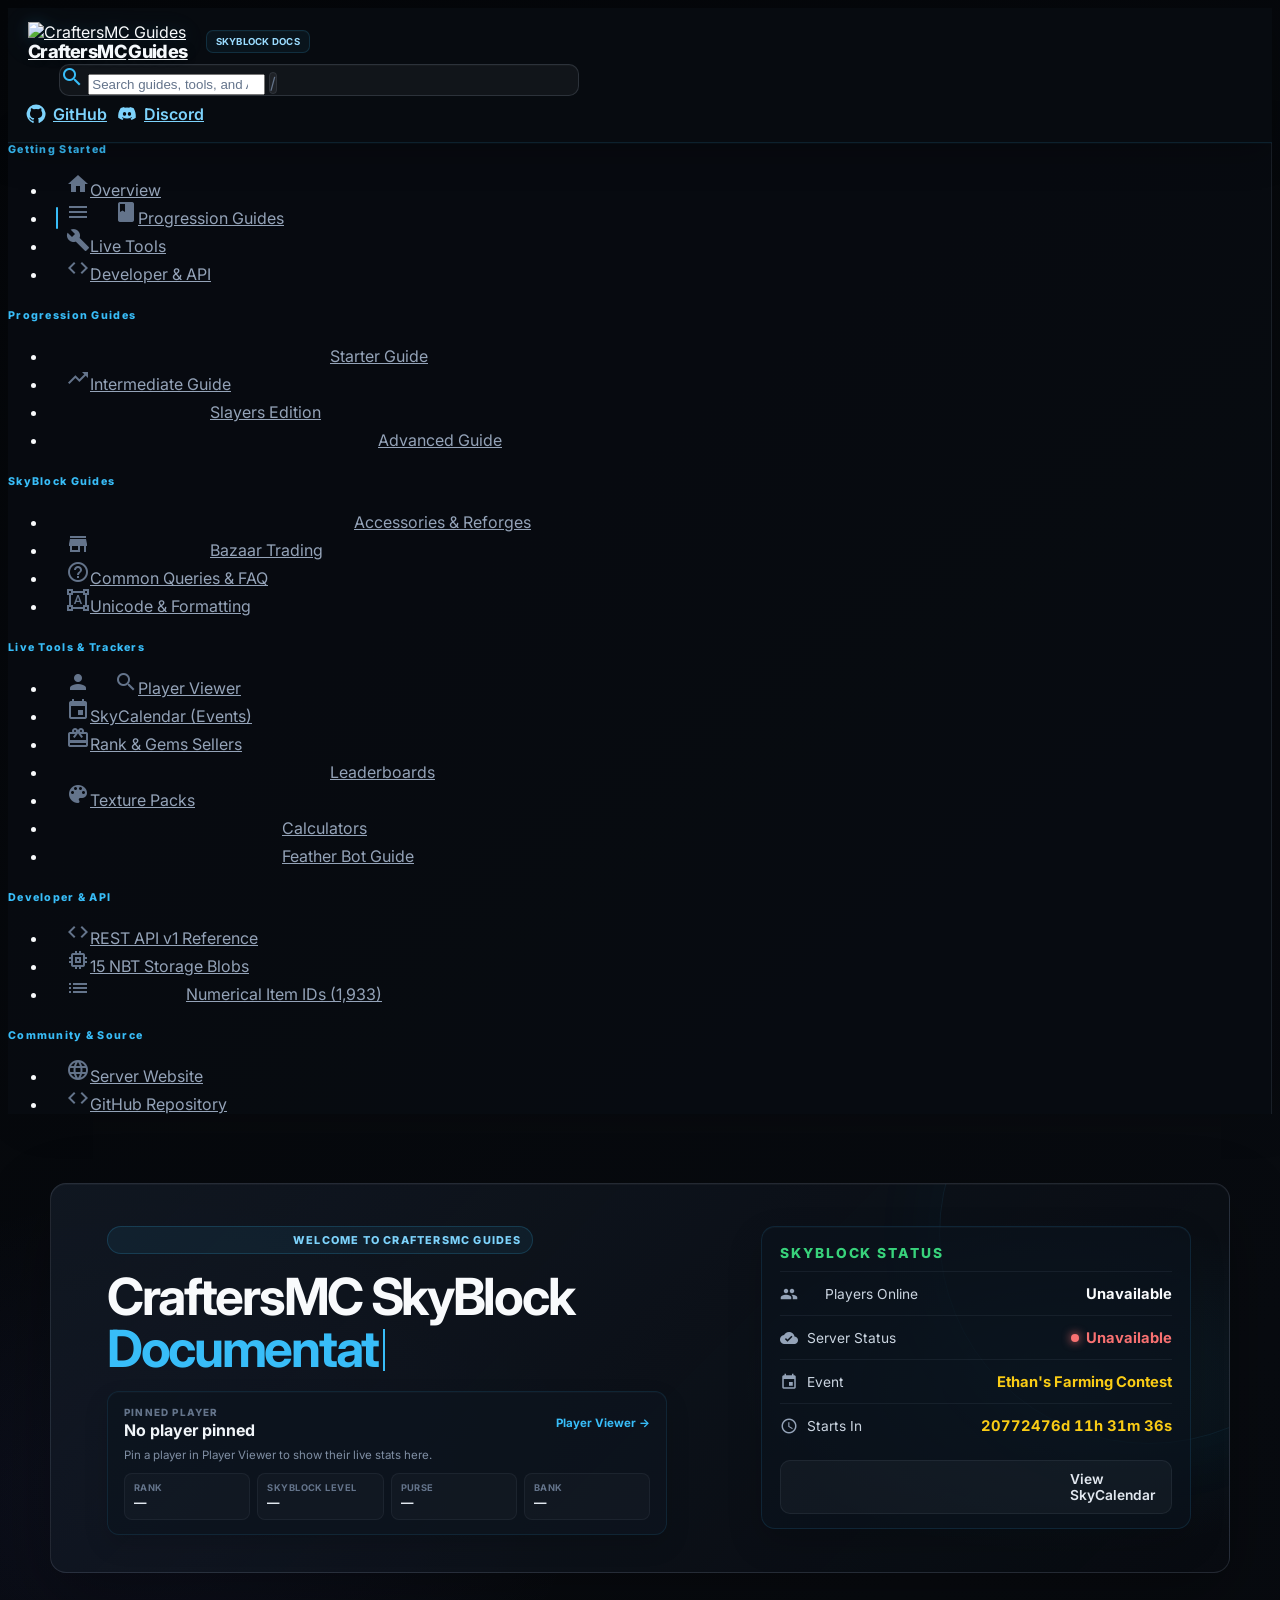
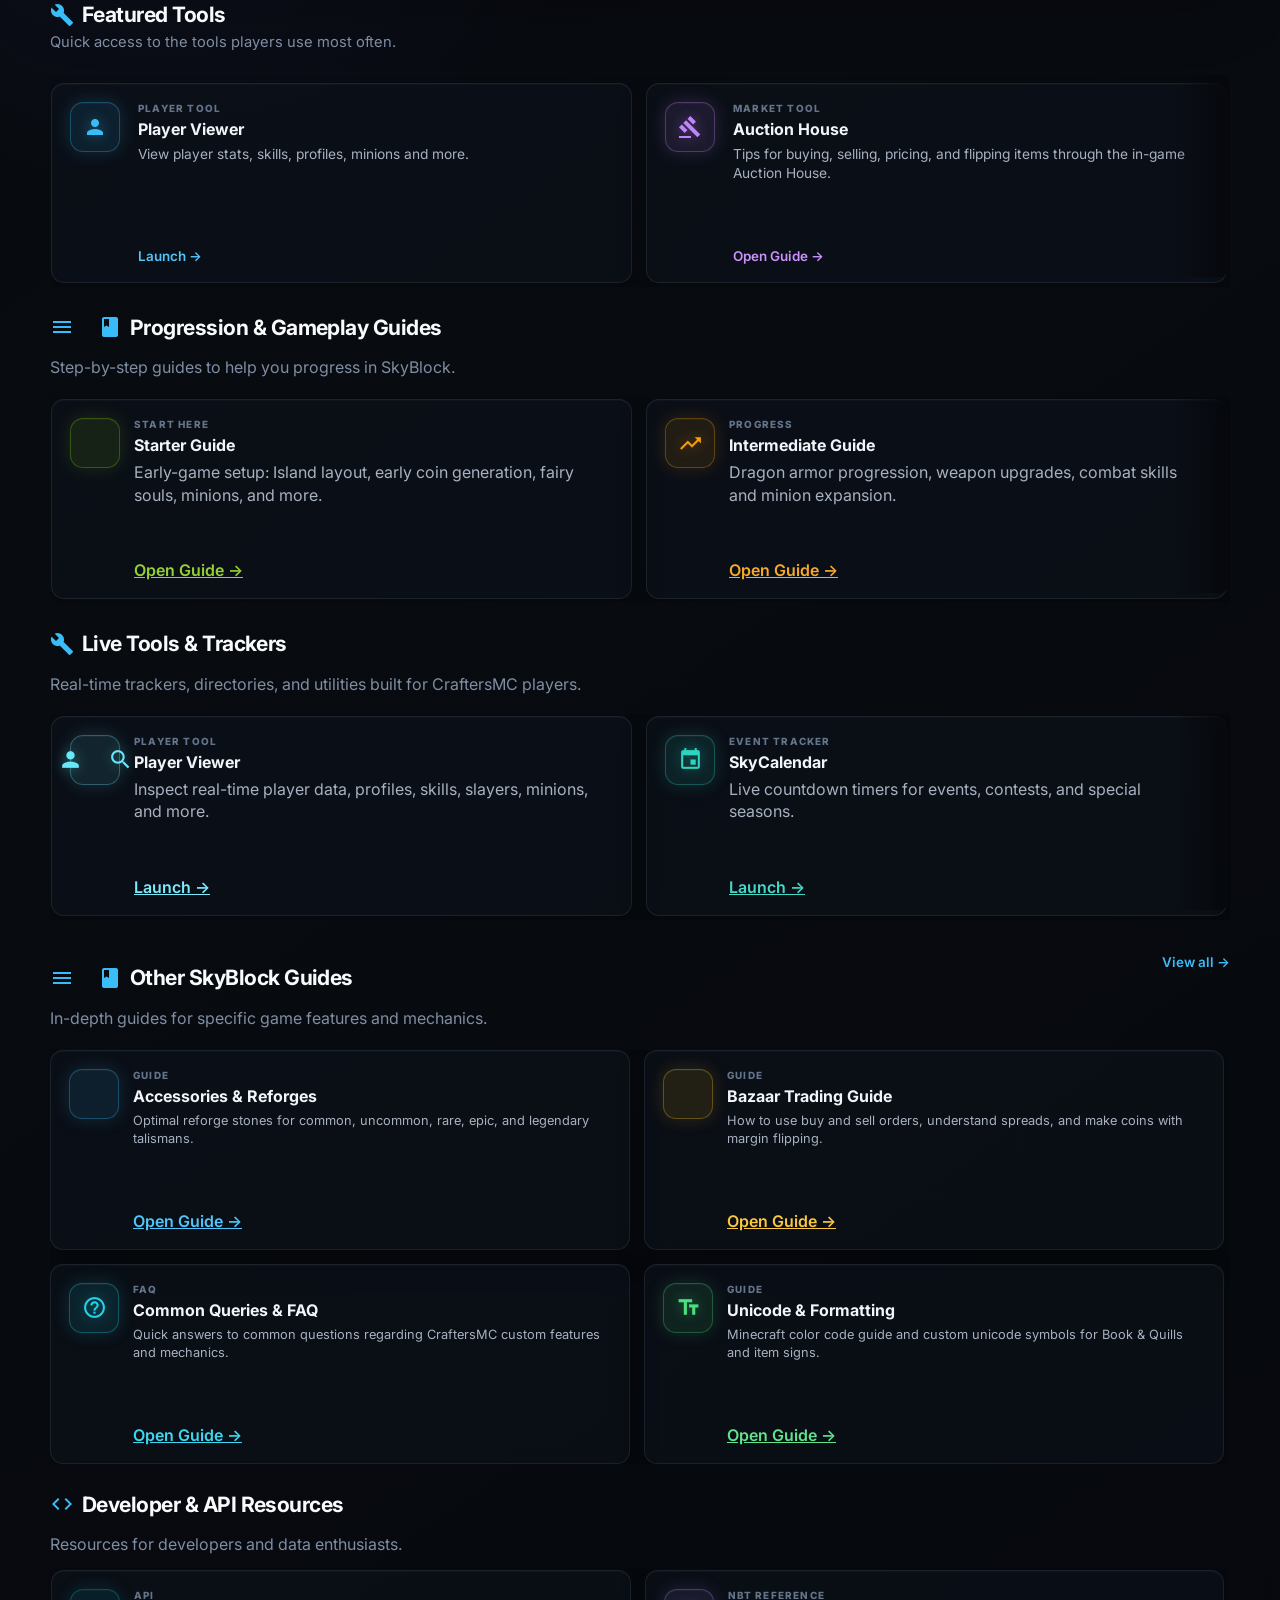
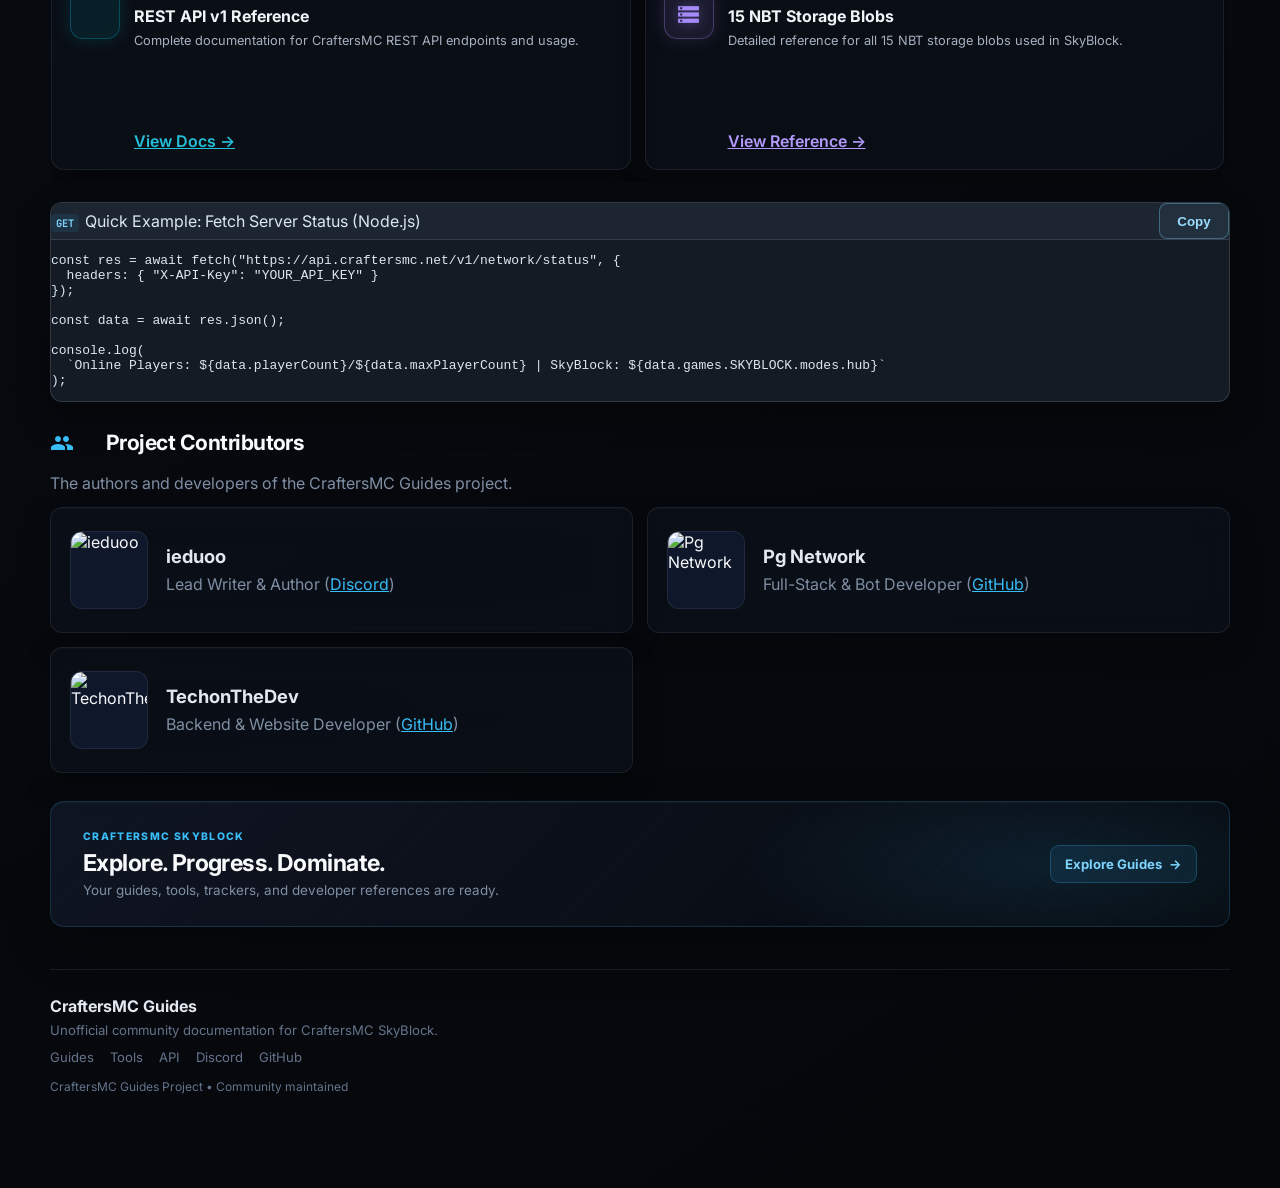
==== commit 830fe268: "Enhance scroll behavior and mobile layout styles Add styles for horizontal scroll frames and mobile " ====
--- a/public/index.html
+++ b/public/index.html
@@ -5899,12 +5899,15 @@
   function updateScrollFade(frame) {
     const scroller = frame.querySelector('.featured-tools-grid, .horizontal-cards');
     if (!scroller) {
-      frame.classList.add('scroll-empty');
+      frame.classList.add('scroll-empty', 'scroll-start');
+      frame.classList.remove('scroll-end');
       return;
     }
 
     const maxScroll = Math.max(0, scroller.scrollWidth - scroller.clientWidth);
+    const atStart = scroller.scrollLeft <= 2;
     const atEnd = maxScroll <= 2 || scroller.scrollLeft >= maxScroll - 2;
+    frame.classList.toggle('scroll-start', atStart);
     frame.classList.toggle('scroll-end', atEnd);
     frame.classList.toggle('scroll-empty', maxScroll <= 2);
   }
@@ -5958,6 +5961,100 @@
   setupSidebarSectionIndicator();
 })();
 </script>
+
+<style id="final-scroll-hover-fade-fix">
+  /* Final scroll/hover geometry fix.
+     Keep lifted cards fully visible and give horizontal rails balanced edge fades. */
+  .horizontal-scroll-frame {
+    position: relative !important;
+    isolation: isolate !important;
+    overflow: visible !important;
+    padding: 6px 0 0 !important;
+  }
+
+  .horizontal-scroll-frame::before,
+  .horizontal-scroll-frame::after {
+    content: "" !important;
+    position: absolute !important;
+    top: 6px !important;
+    bottom: 10px !important;
+    width: 56px !important;
+    pointer-events: none !important;
+    z-index: 4 !important;
+    opacity: 1 !important;
+    transition: opacity .2s ease !important;
+  }
+
+  .horizontal-scroll-frame::before {
+    left: 0 !important;
+    right: auto !important;
+    background: linear-gradient(to right, rgba(5,7,11,.92), transparent) !important;
+    border-radius: 10px 0 0 10px !important;
+  }
+
+  .horizontal-scroll-frame::after {
+    right: 0 !important;
+    left: auto !important;
+    background: linear-gradient(to left, rgba(5,7,11,.92), transparent) !important;
+    border-radius: 0 10px 10px 0 !important;
+  }
+
+  .horizontal-scroll-frame.scroll-start::before,
+  .horizontal-scroll-frame.scroll-empty::before,
+  .horizontal-scroll-frame.scroll-end::after,
+  .horizontal-scroll-frame.scroll-empty::after {
+    opacity: 0 !important;
+  }
+
+  /* Extra top breathing room prevents the translateY(-4px) hover lift from
+     touching/clipping against the scroll viewport. */
+  .featured-tools-grid,
+  .horizontal-cards {
+    padding-top: 8px !important;
+  }
+
+  @media (max-width: 700px) {
+    .horizontal-scroll-frame::before,
+    .horizontal-scroll-frame::after {
+      width: 48px !important;
+      top: 6px !important;
+      bottom: 10px !important;
+    }
+  }
+</style>
+
+<style id="final-other-guides-mobile-match-api">
+  /* Mobile: Other SkyBlock Guides uses the same vertical resource treatment
+     as Developer & API Resources. */
+  @media (max-width: 700px) {
+    #section-other-guides .other-guides-grid {
+      display: flex !important;
+      flex-direction: column !important;
+      flex-wrap: nowrap !important;
+      gap: 12px !important;
+      width: 100% !important;
+      height: 362px !important;
+      max-height: 362px !important;
+      overflow-x: hidden !important;
+      overflow-y: auto !important;
+      padding: 2px 6px 8px 1px !important;
+      align-items: stretch !important;
+      box-sizing: border-box !important;
+      -webkit-overflow-scrolling: touch;
+      scrollbar-width: thin;
+      scrollbar-color: rgba(100,116,139,.45) transparent;
+    }
+
+    #section-other-guides .other-guides-grid > .schema-card {
+      flex: 0 0 175px !important;
+      width: 100% !important;
+      min-width: 0 !important;
+      min-height: 175px !important;
+      height: 175px !important;
+      box-sizing: border-box !important;
+    }
+  }
+</style>
 </body>
 </html>
 
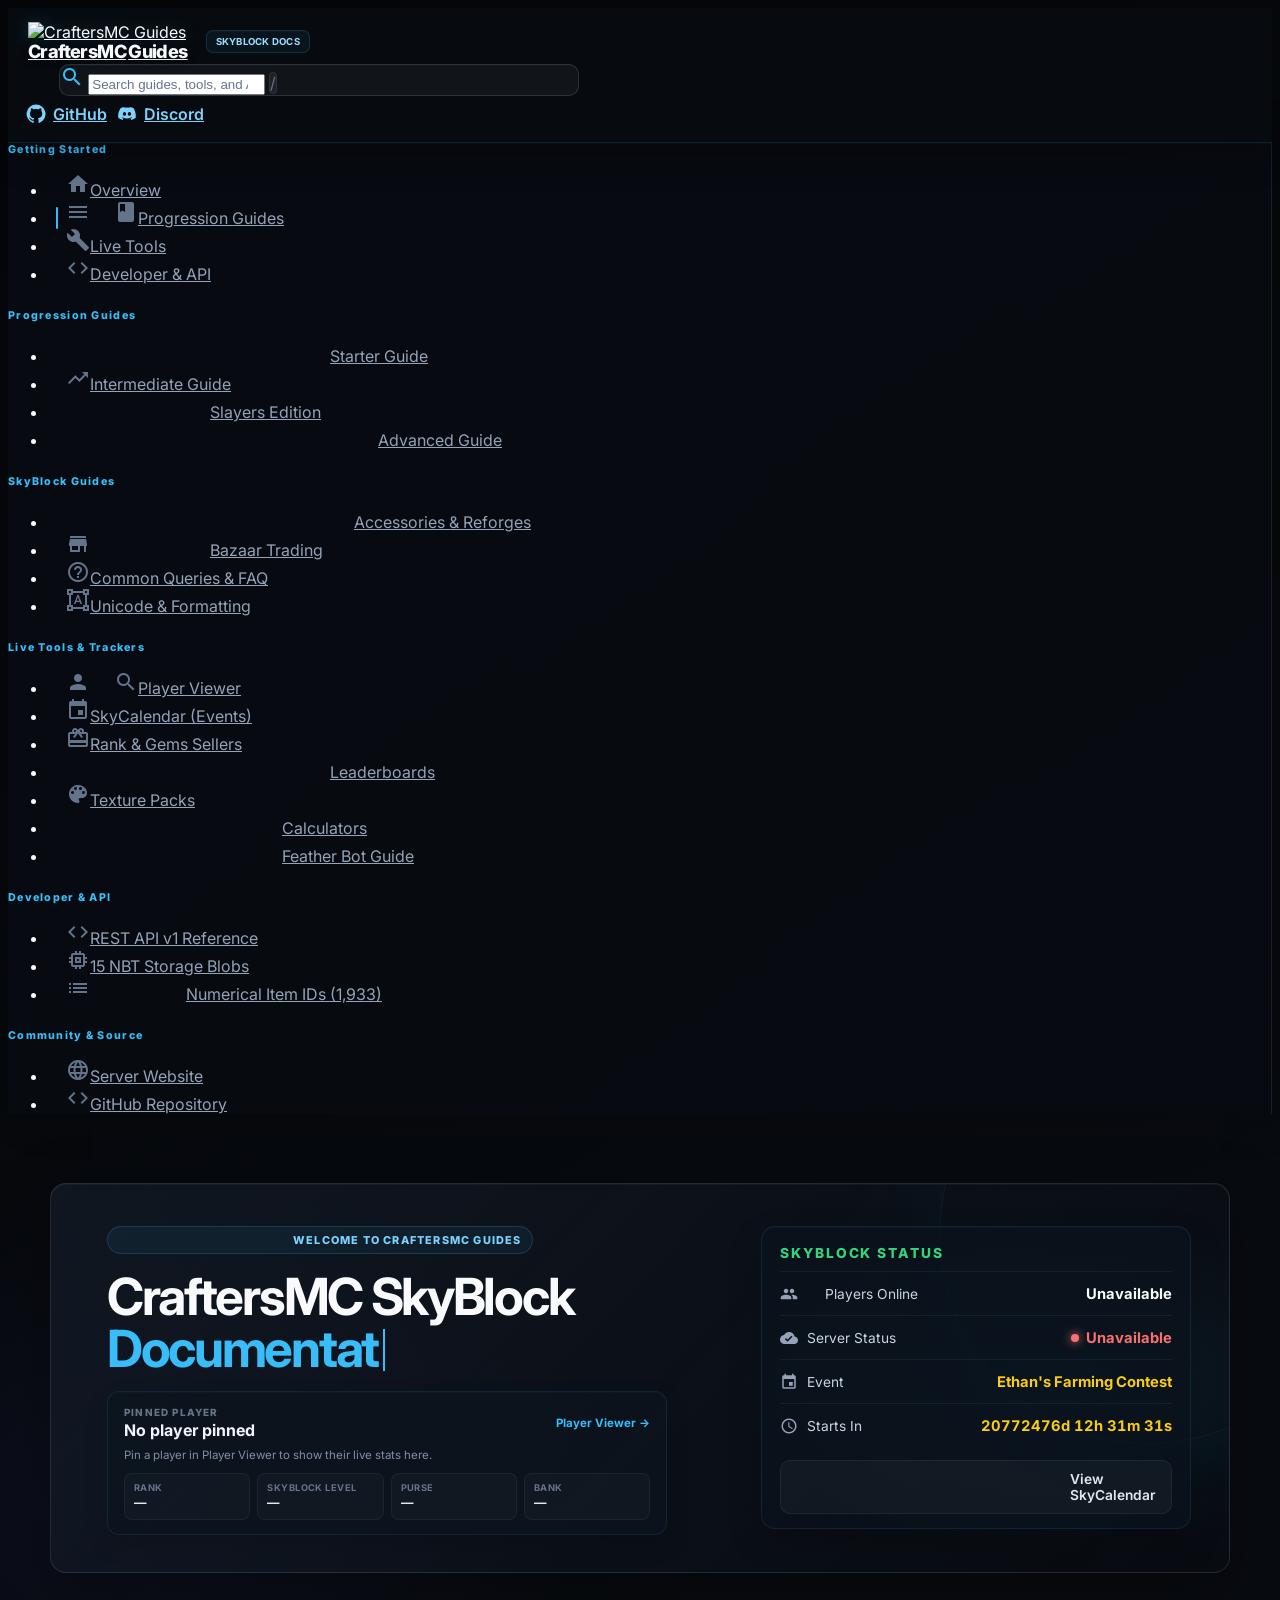
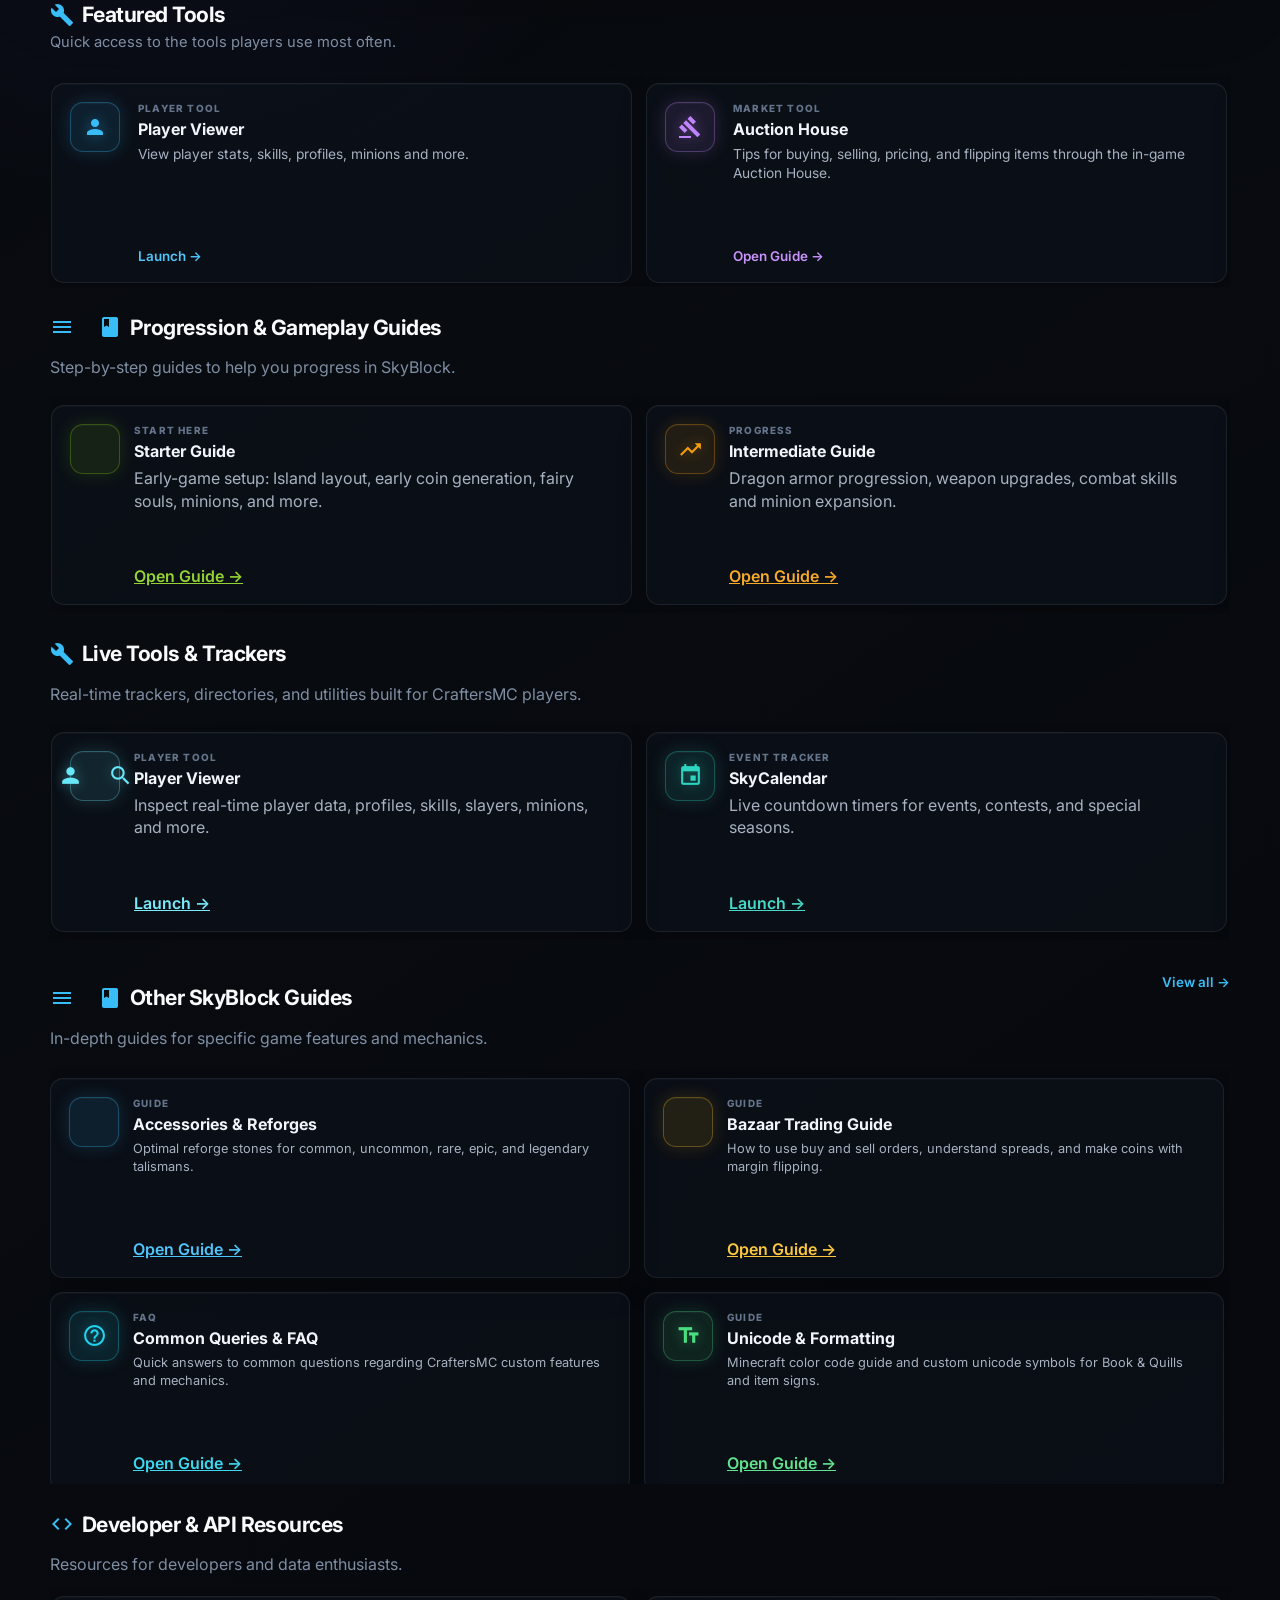
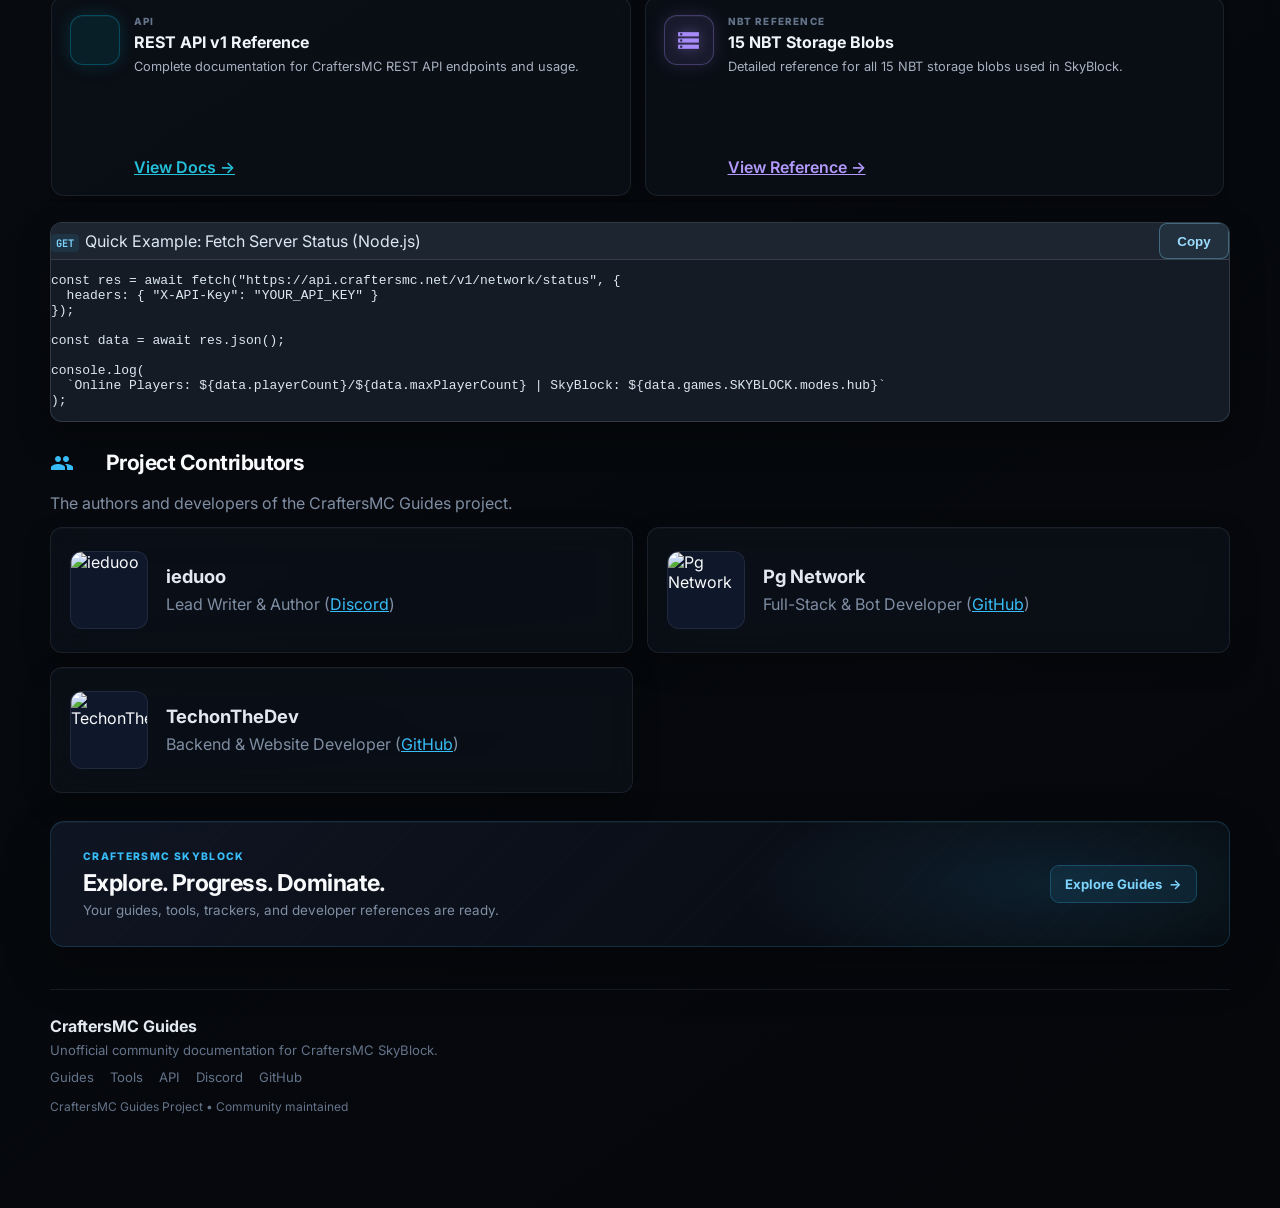
==== commit 32fbd573: "Enhance styles for scroll overlays and card padding Added styles to remove scroll-edge fade overlays" ====
--- a/public/index.html
+++ b/public/index.html
@@ -6055,6 +6055,40 @@
     }
   }
 </style>
+
+<style id="final-no-fade-and-hover-clearance">
+  /* Remove scroll-edge fade overlays completely. */
+  .horizontal-scroll-frame::before,
+  .horizontal-scroll-frame::after {
+    content: none !important;
+    display: none !important;
+    opacity: 0 !important;
+    background: none !important;
+  }
+
+  /* Give every scroll viewport enough vertical breathing room for the
+     card hover lift. Feature Tool cards keep their existing behavior. */
+  @media (min-width: 701px) {
+    #section-guides .horizontal-cards,
+    #section-tools .horizontal-cards,
+    #section-api .resource-grid,
+    #section-other-guides .other-guides-grid {
+      padding-top: 8px !important;
+      padding-bottom: 8px !important;
+    }
+  }
+
+  @media (max-width: 700px) {
+    #section-guides .horizontal-cards,
+    #section-tools .horizontal-cards,
+    #section-api .resource-grid,
+    #section-other-guides .other-guides-grid {
+      padding-top: 8px !important;
+      padding-bottom: 10px !important;
+    }
+  }
+</style>
+
 </body>
 </html>
 
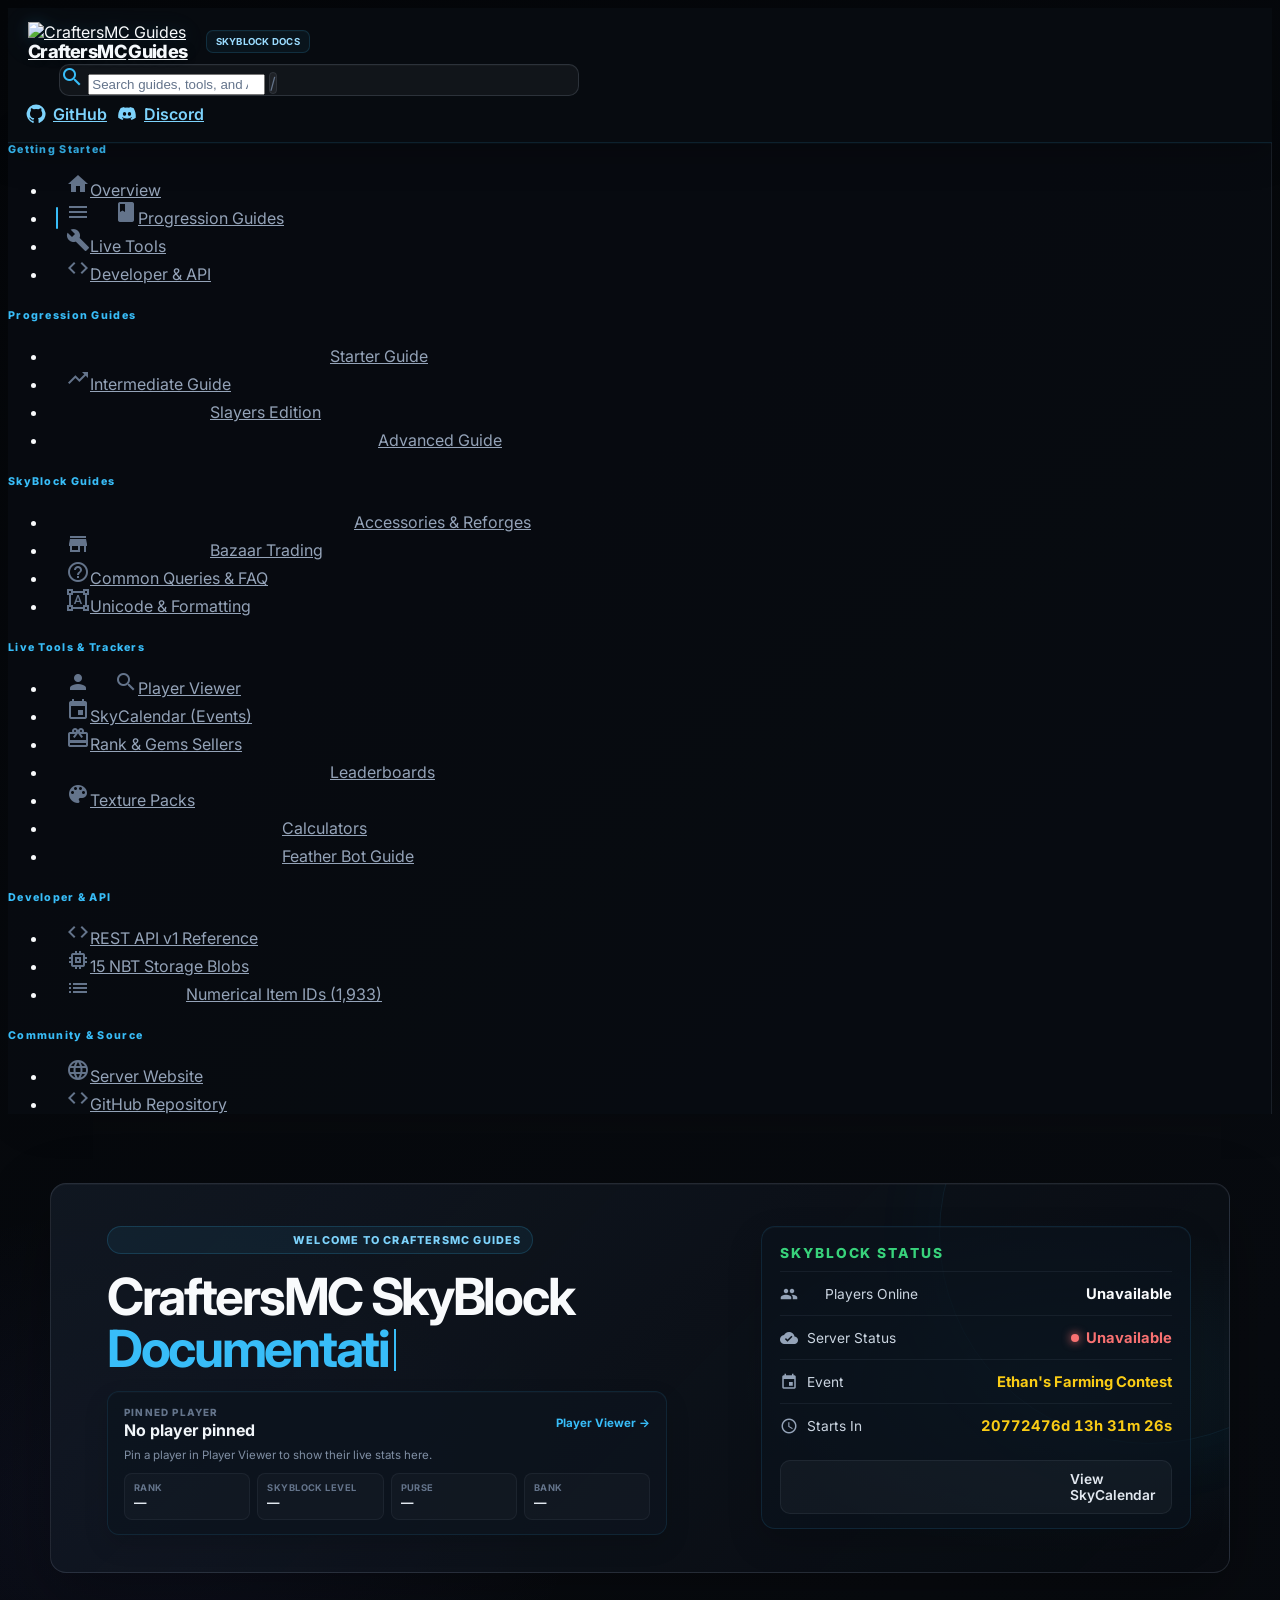
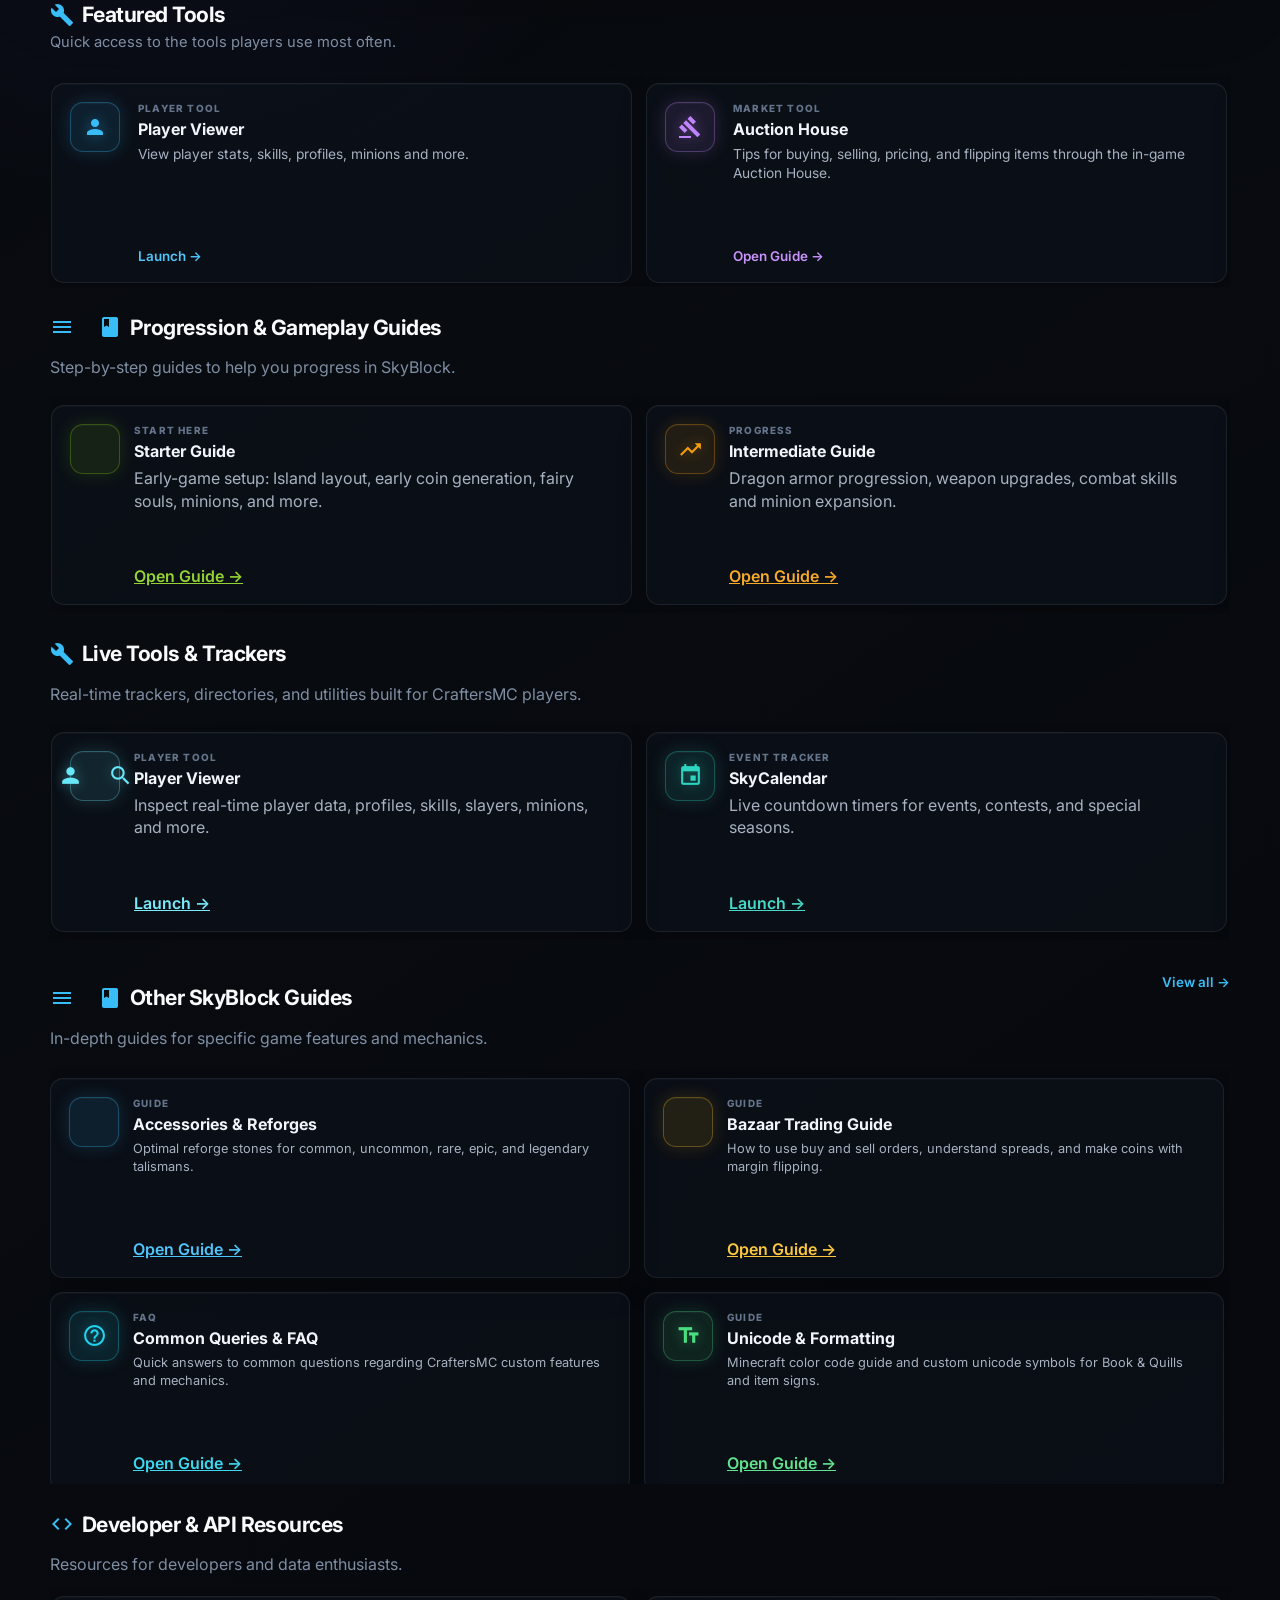
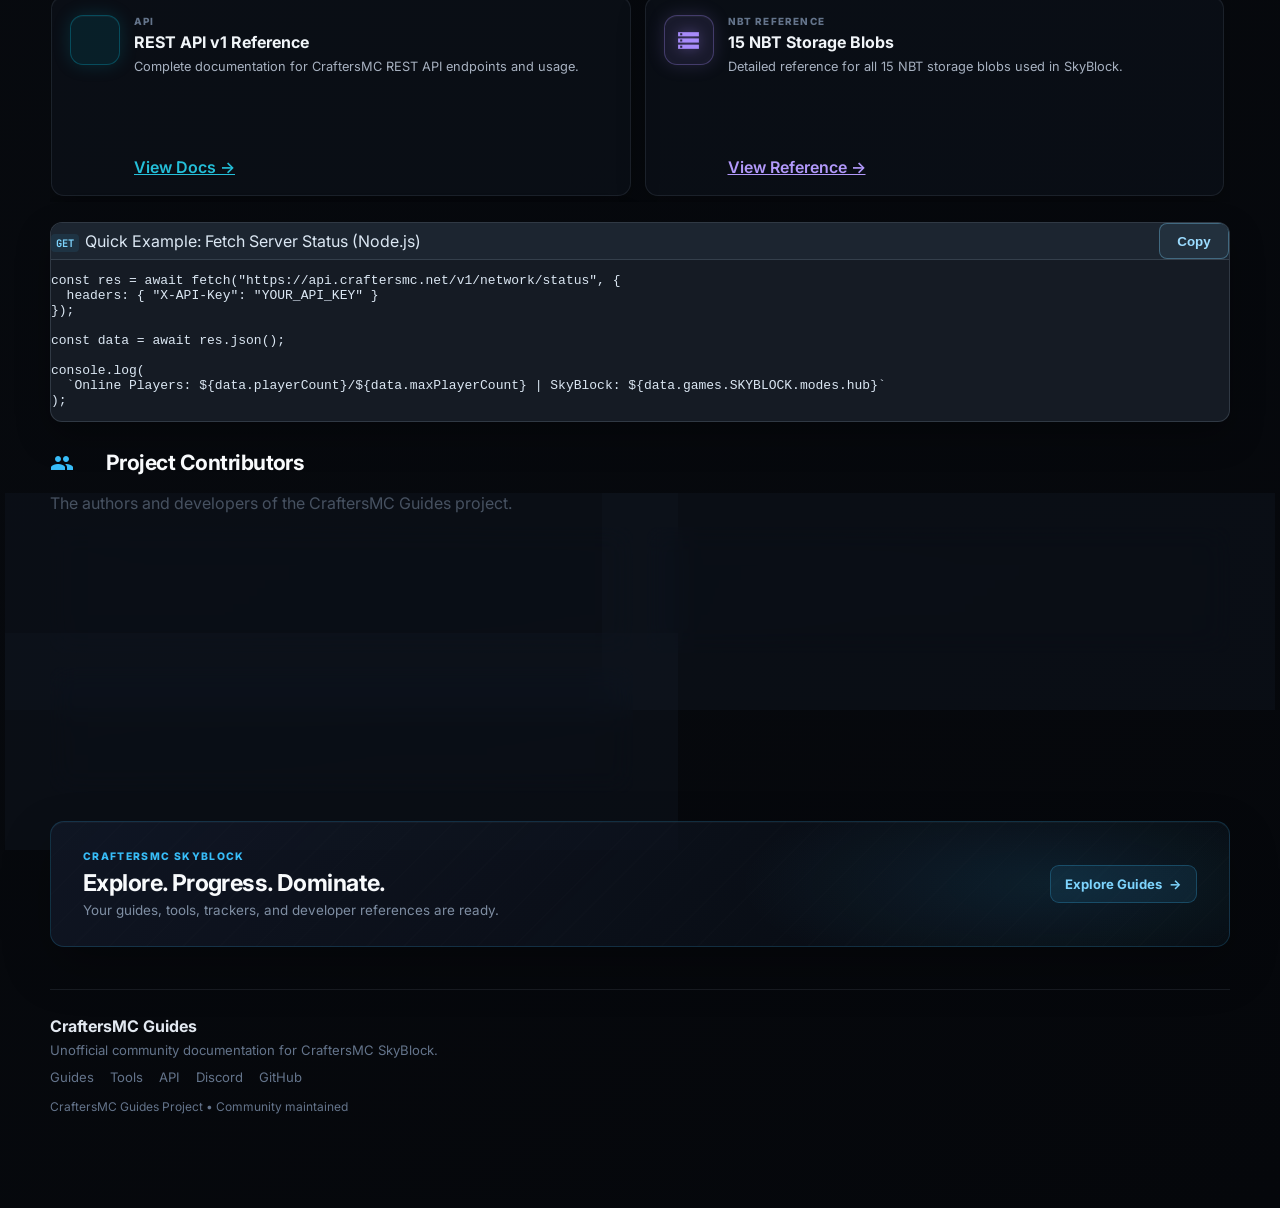
==== commit 5aff8d84: "Enhance card hover effects for mobile view Added mobile-specific styles for card glow effects." ====
--- a/public/index.html
+++ b/public/index.html
@@ -3805,6 +3805,30 @@
   }
 
   @media (max-width: 700px) {
+    /* Keep mobile card glow contained within each card. */
+    .featured-tool-card:hover,
+    .featured-tool-card:focus-within,
+    .horizontal-cards > .horizontal-card:hover,
+    .horizontal-cards > .horizontal-card:focus-within,
+    .other-guides-grid .schema-card:hover,
+    .other-guides-grid .schema-card:focus-within,
+    .resource-grid .schema-card:hover,
+    .resource-grid .schema-card:focus-within {
+      box-shadow:
+        inset 0 0 0 1px color-mix(in srgb, var(--card-accent) 16%, transparent),
+        inset 0 0 26px color-mix(in srgb, var(--card-accent) 13%, transparent),
+        0 10px 22px rgba(0,0,0,.22) !important;
+    }
+
+    .featured-tool-card:hover .featured-tool-icon-wrap,
+    .featured-tool-card:focus-within .featured-tool-icon-wrap,
+    .schema-card.has-card-icon:hover::after,
+    .schema-card.has-card-icon:focus-within::after {
+      box-shadow:
+        inset 0 0 14px color-mix(in srgb, var(--card-accent) 16%, transparent),
+        0 0 0 1px color-mix(in srgb, var(--card-accent) 10%, transparent) !important;
+    }
+
     .featured-tools-grid > .featured-tool-card,
     .horizontal-cards > .horizontal-card {
       width: 248px !important;
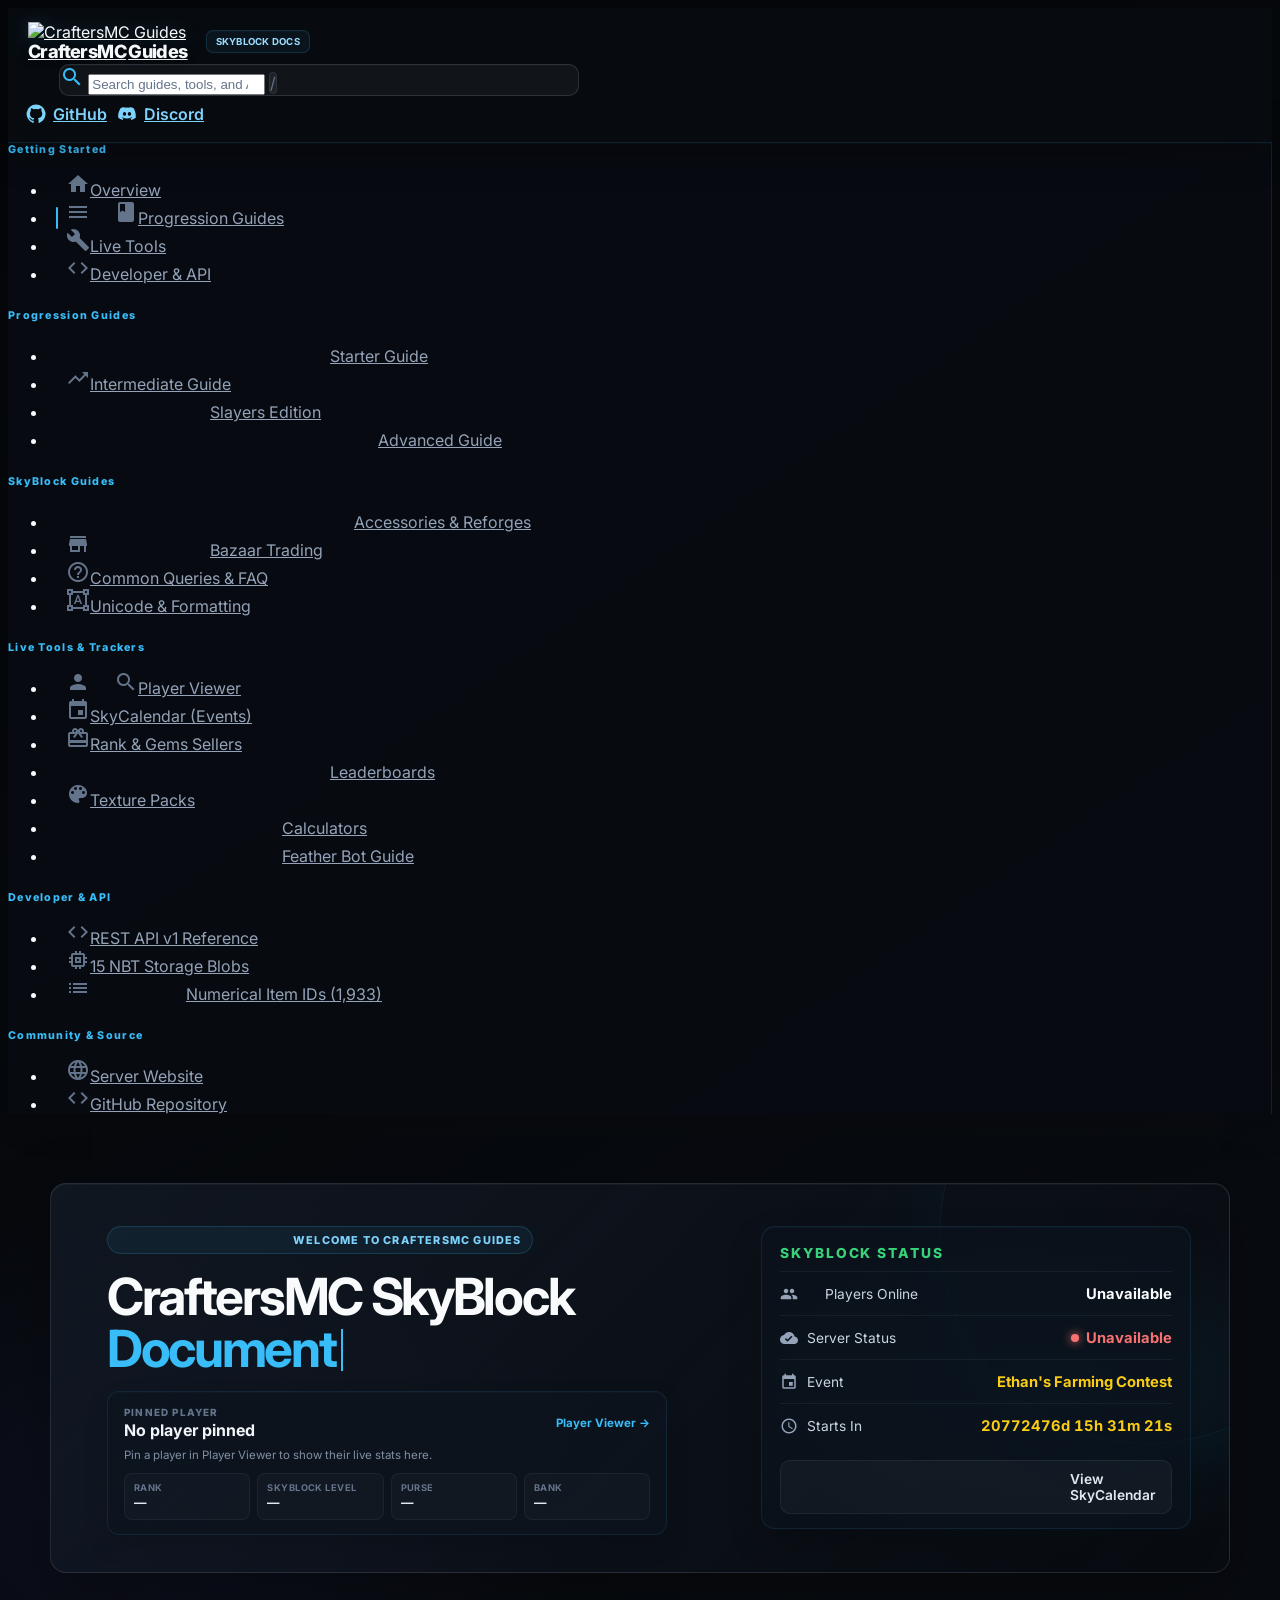
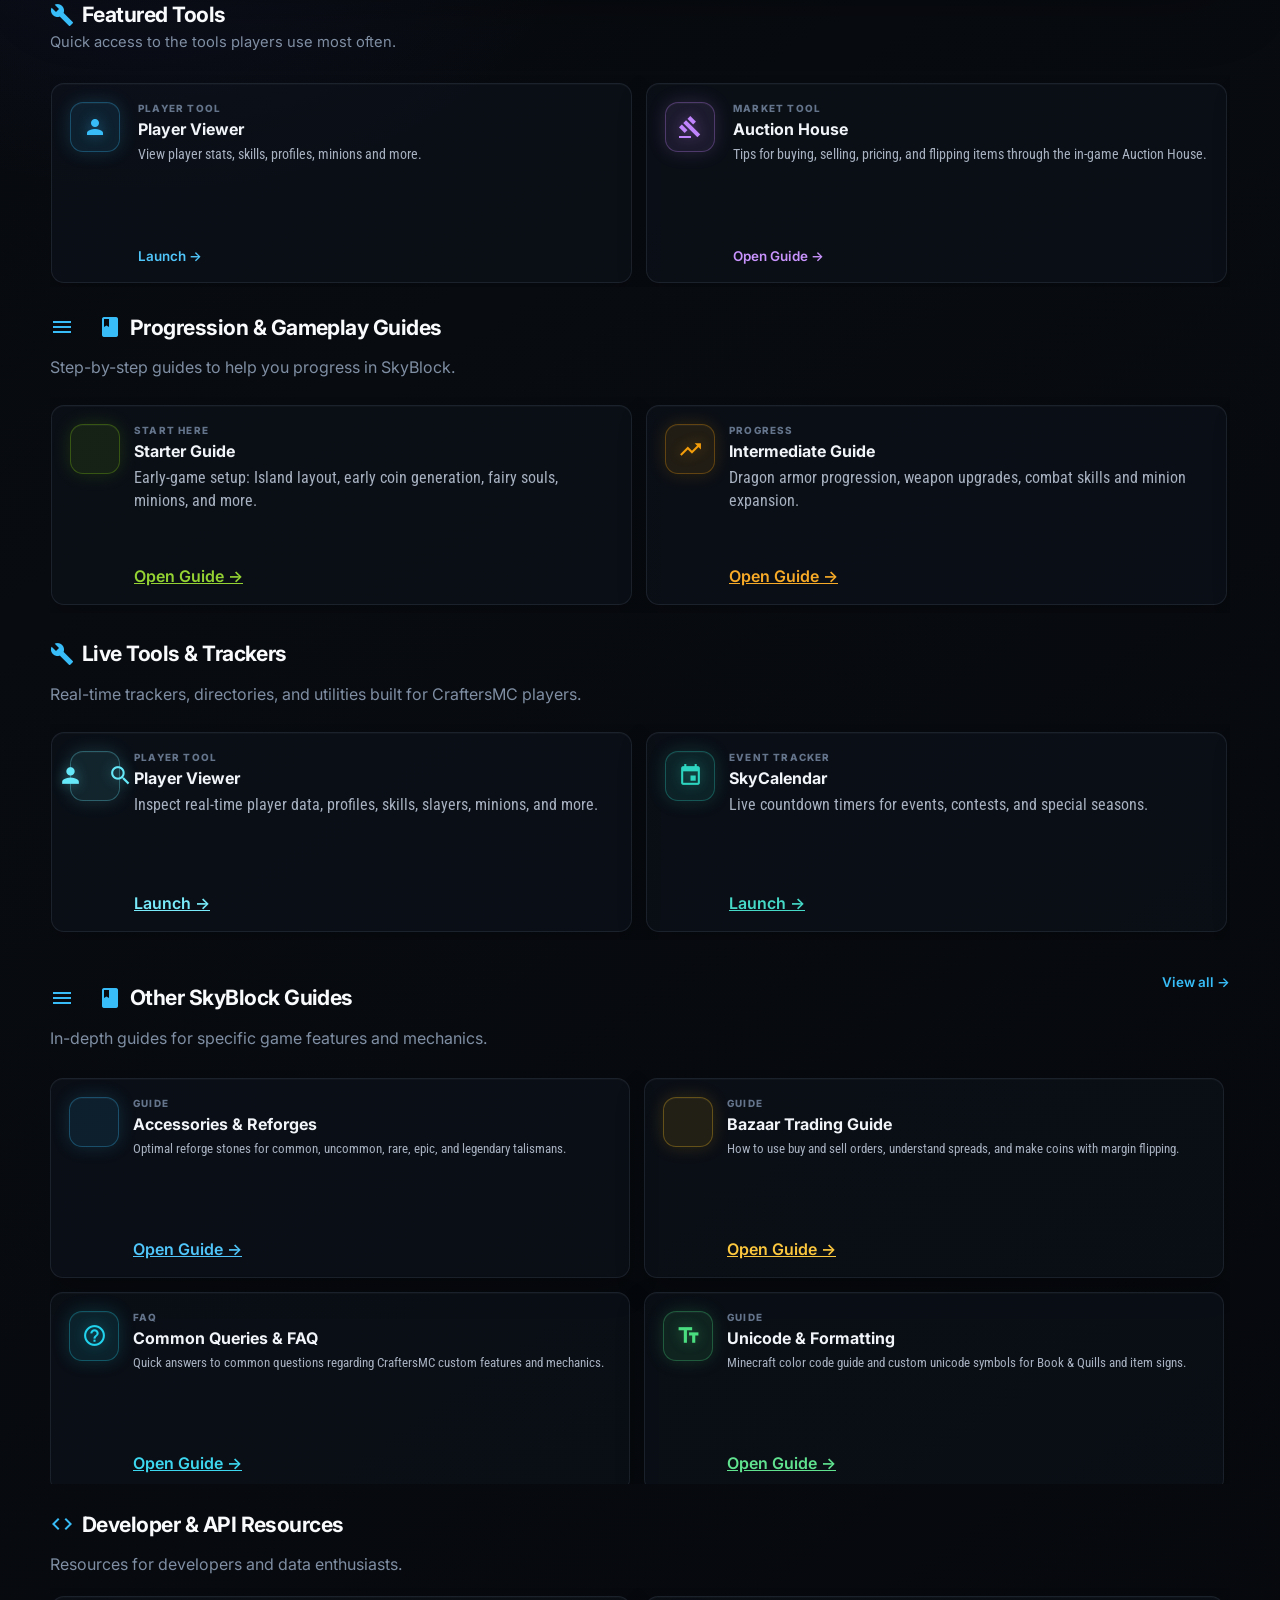
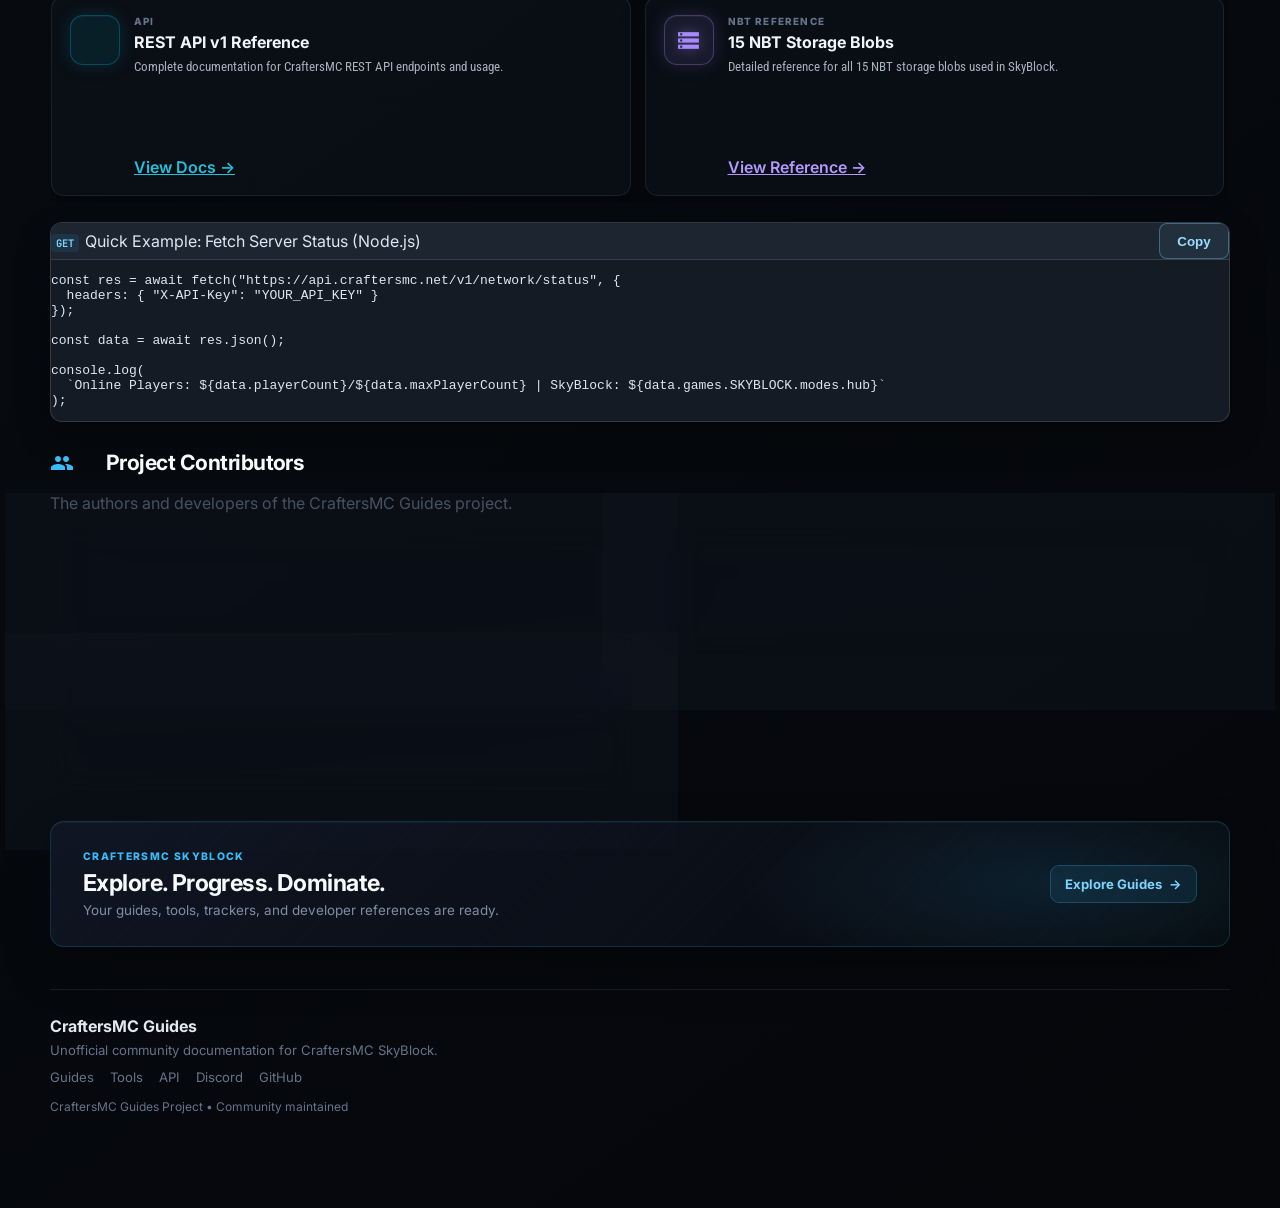
==== commit 3e6b94ea: "Add Roboto Condensed font and description font override Added a new stylesheet link for 'Roboto Cond" ====
--- a/public/index.html
+++ b/public/index.html
@@ -13,6 +13,7 @@
 <link href="https://fonts.googleapis.com" rel="preconnect"/>
 <link crossorigin="" href="https://fonts.gstatic.com" rel="preconnect"/>
 <link href="https://fonts.googleapis.com/css2?family=Inter:wght@400;500;600;700;800&amp;family=JetBrains+Mono:ital,wght@0,400;0,500;0,600;0,700;1,400&amp;display=swap" rel="stylesheet"/>
+<link href="https://fonts.googleapis.com/css2?family=Roboto+Condensed:wght@400;500;600;700&amp;display=swap" rel="stylesheet"/>
 <link href="https://fonts.googleapis.com/icon?family=Material+Icons" rel="stylesheet"/>
 <link href="better-api-docs/style.css" rel="stylesheet"/>
 <style>
@@ -4701,6 +4702,13 @@
   }
 </style>
 
+<style id="description-font-override">
+  /* Compact font for card descriptions. */
+  .featured-tool-desc,
+  .schema-desc {
+    font-family: "Roboto Condensed", Inter, system-ui, sans-serif !important;
+  }
+</style>
 </head>
 <body>
 <header class="top-header">
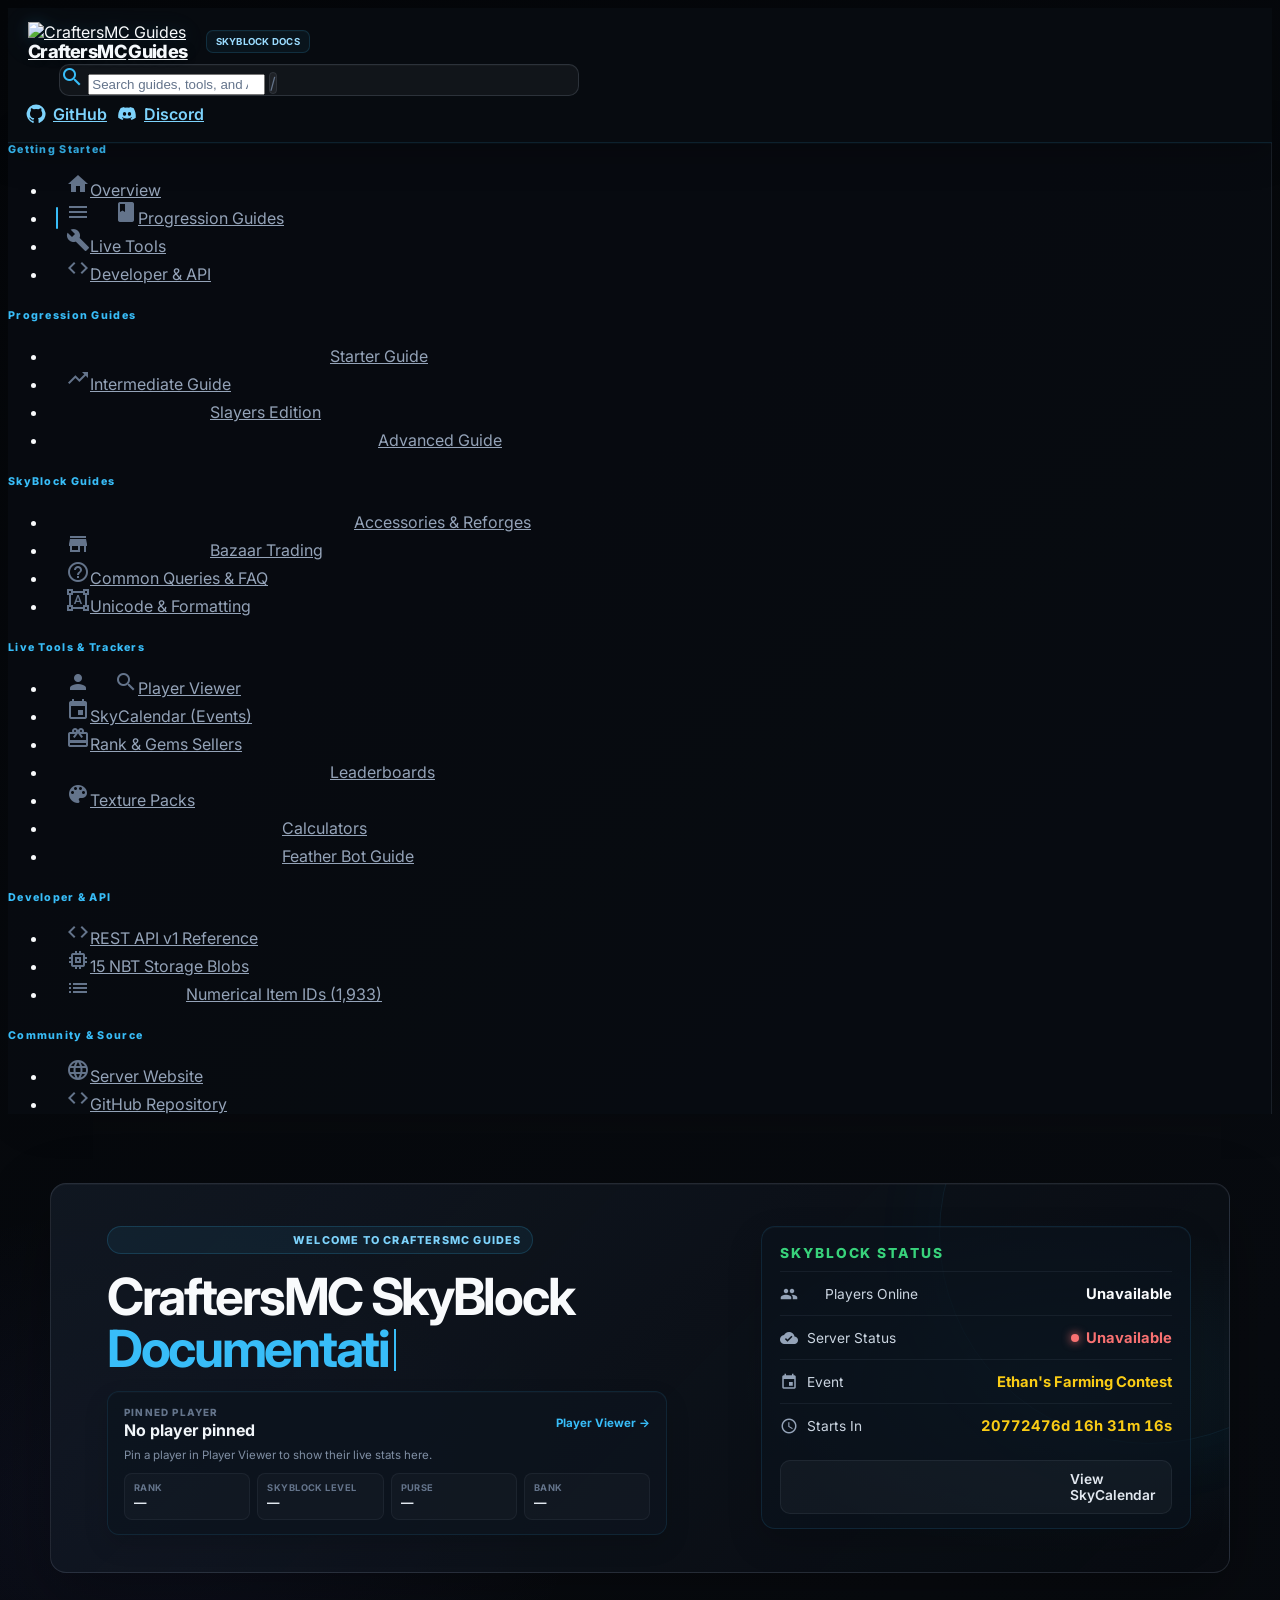
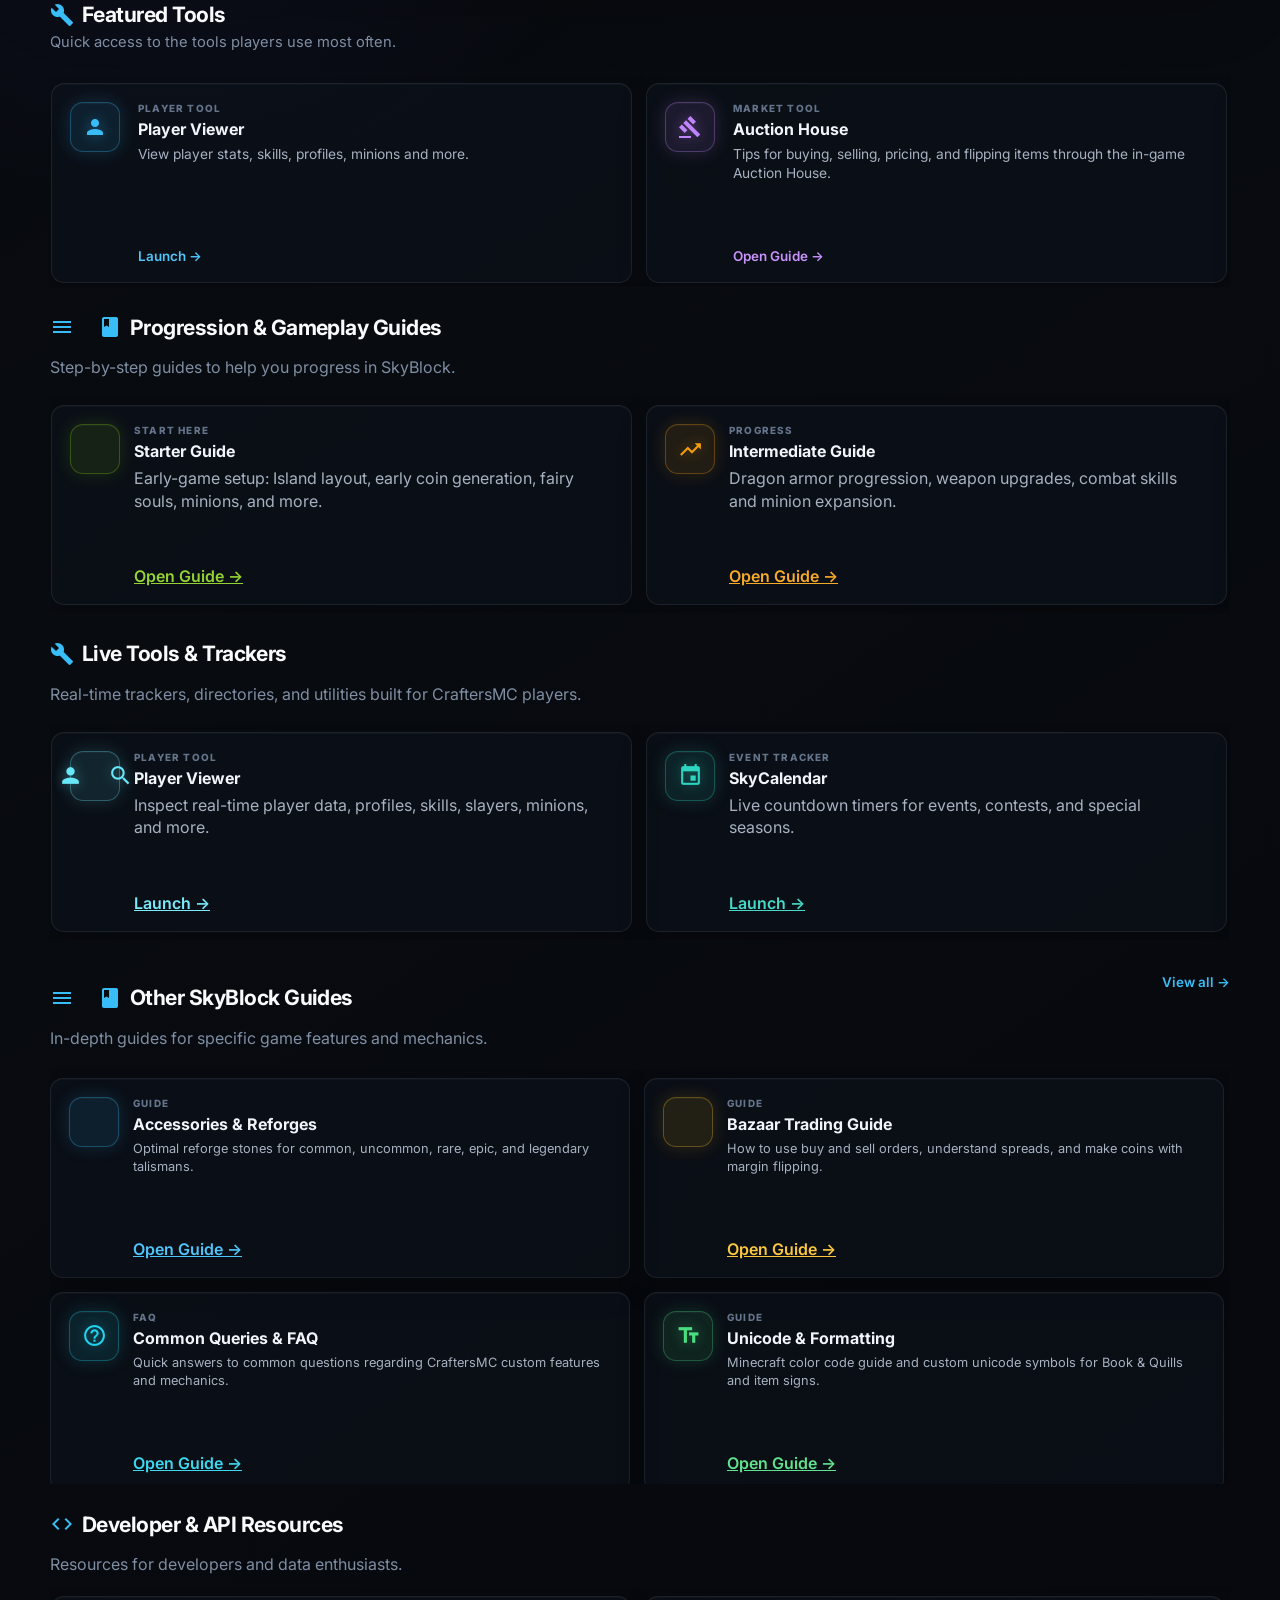
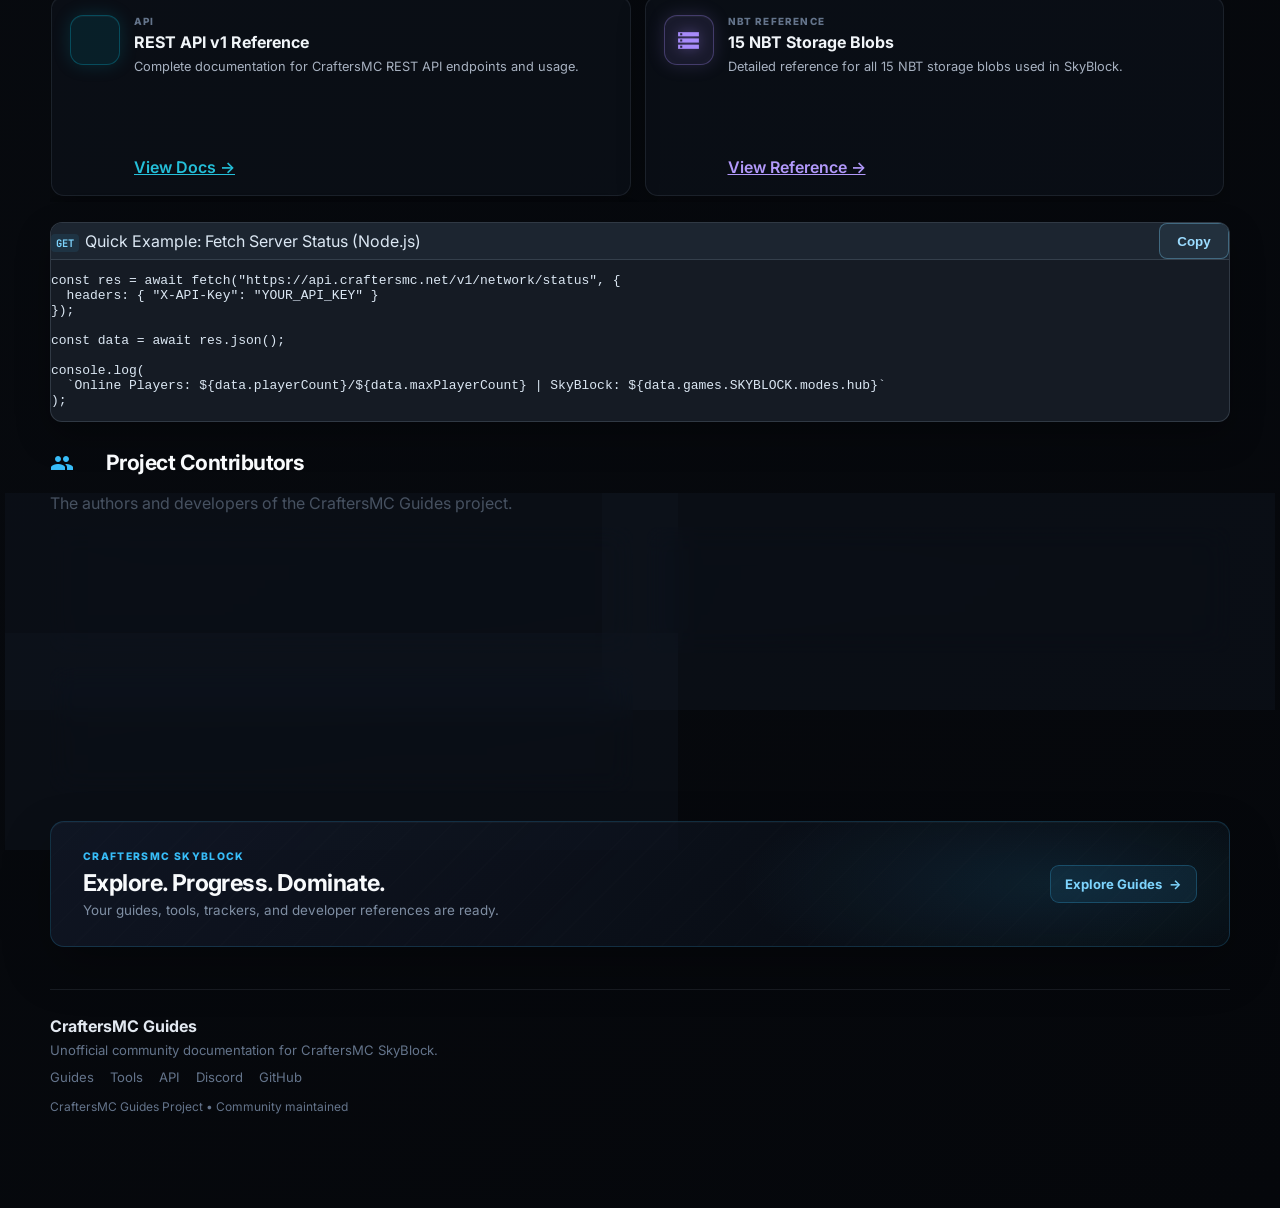
==== commit 50739d90: "Remove Roboto Condensed font and styles Removed unused Roboto Condensed stylesheet and related style" ====
--- a/public/index.html
+++ b/public/index.html
@@ -13,7 +13,6 @@
 <link href="https://fonts.googleapis.com" rel="preconnect"/>
 <link crossorigin="" href="https://fonts.gstatic.com" rel="preconnect"/>
 <link href="https://fonts.googleapis.com/css2?family=Inter:wght@400;500;600;700;800&amp;family=JetBrains+Mono:ital,wght@0,400;0,500;0,600;0,700;1,400&amp;display=swap" rel="stylesheet"/>
-<link href="https://fonts.googleapis.com/css2?family=Roboto+Condensed:wght@400;500;600;700&amp;display=swap" rel="stylesheet"/>
 <link href="https://fonts.googleapis.com/icon?family=Material+Icons" rel="stylesheet"/>
 <link href="better-api-docs/style.css" rel="stylesheet"/>
 <style>
@@ -4702,13 +4701,6 @@
   }
 </style>
 
-<style id="description-font-override">
-  /* Compact font for card descriptions. */
-  .featured-tool-desc,
-  .schema-desc {
-    font-family: "Roboto Condensed", Inter, system-ui, sans-serif !important;
-  }
-</style>
 </head>
 <body>
 <header class="top-header">
@@ -6123,5 +6115,3 @@
 
 </body>
 </html>
-
-
